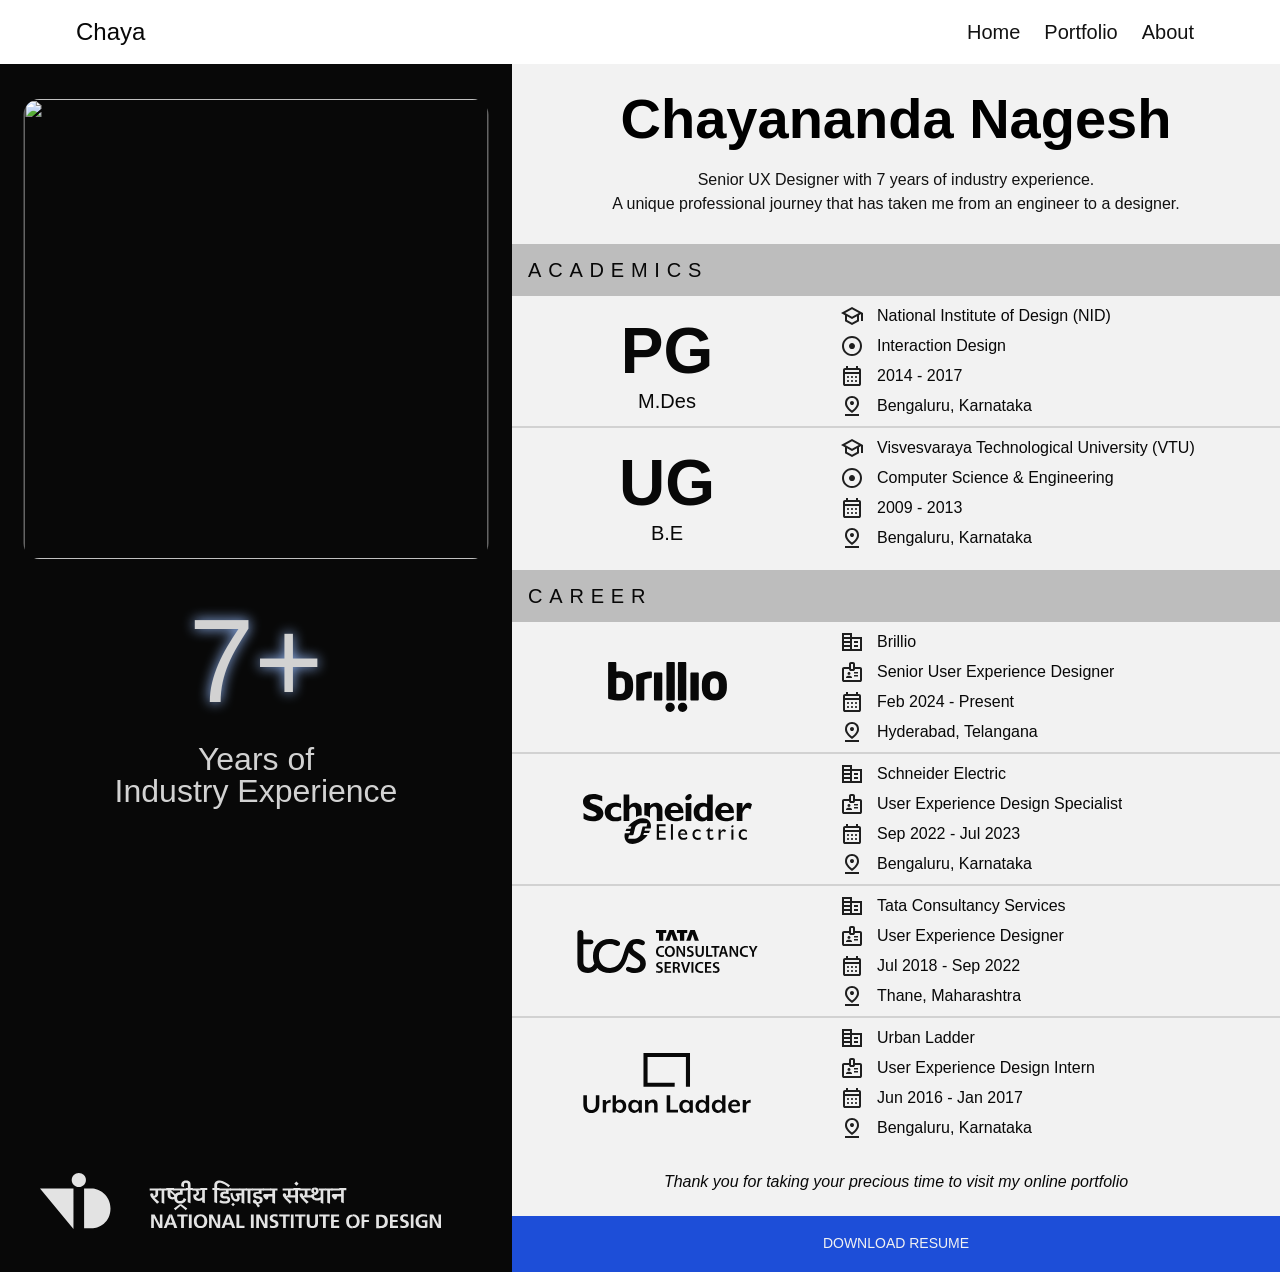
==== about/index.html @ 7308dcbd "Mirror chayananda.com Framer site for GitHub Pages. Static HTML export of homepage, portfolio, about" ====
<!doctype html>
<!-- Made in Framer · framer.com ✨ -->
<!-- Published May 13, 2026, 1:12 PM UTC -->
<html lang="en-IN">
<head>
	<meta charset="utf-8">
	
	
	<!-- Start of headStart -->
    
    <!-- End of headStart -->
	<meta name="viewport" content="width=device-width">
	<meta name="generator" content="Framer fdc01c0">
	<title>Chayananda Nagesh</title>
    <meta name="description" content="Chayananda Nagesh | Senior Product Designer">
    <meta name="framer-search-index" content="https://framerusercontent.com/sites/1y2GvO4R1fmn2TPPEziP3Z/searchIndex-qPXzwL4A4NNb.json">
    <meta name="framer-search-index-fallback" content="https://framerusercontent.com/sites/1y2GvO4R1fmn2TPPEziP3Z/searchIndex-Ox3eqI08O8P3.json">
    <link href="https://framerusercontent.com/images/2D5AM4gFRWtuloRVCsDl6JM2TQ.jpg" rel="icon" media="(prefers-color-scheme: light)">
    <link href="https://framerusercontent.com/images/Vk3gZQBOSTY43lJRvzuyz6nbEA.jpg" rel="icon" media="(prefers-color-scheme: dark)">
    <!-- Open Graph / Facebook -->
    <meta property="og:type" content="website">
    <meta property="og:title" content="Chayananda Nagesh">
    <meta property="og:description" content="Chayananda Nagesh | Senior Product Designer">
    <meta property="og:image" content="https://framerusercontent.com/images/Dfpog4WewxrF4rL6S6jooDDbi0.jpg">
    <!-- Twitter -->
    <meta name="twitter:card" content="summary_large_image">
    <meta name="twitter:title" content="Chayananda Nagesh">
    <meta name="twitter:description" content="Chayananda Nagesh | Senior Product Designer">
    <meta name="twitter:image" content="https://framerusercontent.com/images/Dfpog4WewxrF4rL6S6jooDDbi0.jpg">
    
	<!-- Global site tag (gtag.js) - Google Analytics -->
	<script async src="https://www.googletagmanager.com/gtag/js?id=G-HXCVCFE24S"></script>
	<script>
	  window.dataLayer = window.dataLayer || [];
	  function gtag(){window.dataLayer.push(arguments);}
	  gtag('js', new Date());
	  gtag('config', 'G-HXCVCFE24S');
	</script>
	
	<style data-framer-font-css>/* devanagari */
@font-face {
  font-family: 'Amiko';
  font-style: normal;
  font-weight: 400;
  font-display: swap;
  src: url(https://fonts.gstatic.com/s/amiko/v15/WwkQxPq1DFK04uqjeV_8MQ.woff2) format('woff2');
  unicode-range: U+0900-097F, U+1CD0-1CF9, U+200C-200D, U+20A8, U+20B9, U+20F0, U+25CC, U+A830-A839, U+A8E0-A8FF, U+11B00-11B09;
}
/* latin-ext */
@font-face {
  font-family: 'Amiko';
  font-style: normal;
  font-weight: 400;
  font-display: swap;
  src: url(https://fonts.gstatic.com/s/amiko/v15/WwkQxPq1DFK04uqseV_8MQ.woff2) format('woff2');
  unicode-range: U+0100-02BA, U+02BD-02C5, U+02C7-02CC, U+02CE-02D7, U+02DD-02FF, U+0304, U+0308, U+0329, U+1D00-1DBF, U+1E00-1E9F, U+1EF2-1EFF, U+2020, U+20A0-20AB, U+20AD-20C0, U+2113, U+2C60-2C7F, U+A720-A7FF;
}
/* latin */
@font-face {
  font-family: 'Amiko';
  font-style: normal;
  font-weight: 400;
  font-display: swap;
  src: url(https://fonts.gstatic.com/s/amiko/v15/WwkQxPq1DFK04uqieV8.woff2) format('woff2');
  unicode-range: U+0000-00FF, U+0131, U+0152-0153, U+02BB-02BC, U+02C6, U+02DA, U+02DC, U+0304, U+0308, U+0329, U+2000-206F, U+20AC, U+2122, U+2191, U+2193, U+2212, U+2215, U+FEFF, U+FFFD;
}
/* devanagari */
@font-face {
  font-family: 'Amiko';
  font-style: normal;
  font-weight: 700;
  font-display: swap;
  src: url(https://fonts.gstatic.com/s/amiko/v15/WwkdxPq1DFK04uIZXErCEIUwUQ.woff2) format('woff2');
  unicode-range: U+0900-097F, U+1CD0-1CF9, U+200C-200D, U+20A8, U+20B9, U+20F0, U+25CC, U+A830-A839, U+A8E0-A8FF, U+11B00-11B09;
}
/* latin-ext */
@font-face {
  font-family: 'Amiko';
  font-style: normal;
  font-weight: 700;
  font-display: swap;
  src: url(https://fonts.gstatic.com/s/amiko/v15/WwkdxPq1DFK04uIZXErNEIUwUQ.woff2) format('woff2');
  unicode-range: U+0100-02BA, U+02BD-02C5, U+02C7-02CC, U+02CE-02D7, U+02DD-02FF, U+0304, U+0308, U+0329, U+1D00-1DBF, U+1E00-1E9F, U+1EF2-1EFF, U+2020, U+20A0-20AB, U+20AD-20C0, U+2113, U+2C60-2C7F, U+A720-A7FF;
}
/* latin */
@font-face {
  font-family: 'Amiko';
  font-style: normal;
  font-weight: 700;
  font-display: swap;
  src: url(https://fonts.gstatic.com/s/amiko/v15/WwkdxPq1DFK04uIZXErDEIU.woff2) format('woff2');
  unicode-range: U+0000-00FF, U+0131, U+0152-0153, U+02BB-02BC, U+02C6, U+02DA, U+02DC, U+0304, U+0308, U+0329, U+2000-206F, U+20AC, U+2122, U+2191, U+2193, U+2212, U+2215, U+FEFF, U+FFFD;
}
/* vietnamese */
@font-face {
  font-family: 'Lexend';
  font-style: normal;
  font-weight: 400;
  font-display: swap;
  src: url(https://fonts.gstatic.com/s/lexend/v26/wlpwgwvFAVdoq2_v9KQU4Wc.woff2) format('woff2');
  unicode-range: U+0102-0103, U+0110-0111, U+0128-0129, U+0168-0169, U+01A0-01A1, U+01AF-01B0, U+0300-0301, U+0303-0304, U+0308-0309, U+0323, U+0329, U+1EA0-1EF9, U+20AB;
}
/* latin-ext */
@font-face {
  font-family: 'Lexend';
  font-style: normal;
  font-weight: 400;
  font-display: swap;
  src: url(https://fonts.gstatic.com/s/lexend/v26/wlpwgwvFAVdoq2_v9aQU4Wc.woff2) format('woff2');
  unicode-range: U+0100-02BA, U+02BD-02C5, U+02C7-02CC, U+02CE-02D7, U+02DD-02FF, U+0304, U+0308, U+0329, U+1D00-1DBF, U+1E00-1E9F, U+1EF2-1EFF, U+2020, U+20A0-20AB, U+20AD-20C0, U+2113, U+2C60-2C7F, U+A720-A7FF;
}
/* latin */
@font-face {
  font-family: 'Lexend';
  font-style: normal;
  font-weight: 400;
  font-display: swap;
  src: url(https://fonts.gstatic.com/s/lexend/v26/wlpwgwvFAVdoq2_v-6QU.woff2) format('woff2');
  unicode-range: U+0000-00FF, U+0131, U+0152-0153, U+02BB-02BC, U+02C6, U+02DA, U+02DC, U+0304, U+0308, U+0329, U+2000-206F, U+20AC, U+2122, U+2191, U+2193, U+2212, U+2215, U+FEFF, U+FFFD;
}
/* vietnamese */
@font-face {
  font-family: 'Lexend';
  font-style: normal;
  font-weight: 700;
  font-display: swap;
  src: url(https://fonts.gstatic.com/s/lexend/v26/wlpwgwvFAVdoq2_v9KQU4Wc.woff2) format('woff2');
  unicode-range: U+0102-0103, U+0110-0111, U+0128-0129, U+0168-0169, U+01A0-01A1, U+01AF-01B0, U+0300-0301, U+0303-0304, U+0308-0309, U+0323, U+0329, U+1EA0-1EF9, U+20AB;
}
/* latin-ext */
@font-face {
  font-family: 'Lexend';
  font-style: normal;
  font-weight: 700;
  font-display: swap;
  src: url(https://fonts.gstatic.com/s/lexend/v26/wlpwgwvFAVdoq2_v9aQU4Wc.woff2) format('woff2');
  unicode-range: U+0100-02BA, U+02BD-02C5, U+02C7-02CC, U+02CE-02D7, U+02DD-02FF, U+0304, U+0308, U+0329, U+1D00-1DBF, U+1E00-1E9F, U+1EF2-1EFF, U+2020, U+20A0-20AB, U+20AD-20C0, U+2113, U+2C60-2C7F, U+A720-A7FF;
}
/* latin */
@font-face {
  font-family: 'Lexend';
  font-style: normal;
  font-weight: 700;
  font-display: swap;
  src: url(https://fonts.gstatic.com/s/lexend/v26/wlpwgwvFAVdoq2_v-6QU.woff2) format('woff2');
  unicode-range: U+0000-00FF, U+0131, U+0152-0153, U+02BB-02BC, U+02C6, U+02DA, U+02DC, U+0304, U+0308, U+0329, U+2000-206F, U+20AC, U+2122, U+2191, U+2193, U+2212, U+2215, U+FEFF, U+FFFD;
}
/* latin-ext */
@font-face {
  font-family: 'Libre Baskerville';
  font-style: normal;
  font-weight: 400;
  font-display: swap;
  src: url(https://fonts.gstatic.com/s/librebaskerville/v24/kmKUZrc3Hgbbcjq75U4uslyuy4kn0olVQ-LglH6T17uj8Q4iAANPjuM.woff2) format('woff2');
  unicode-range: U+0100-02BA, U+02BD-02C5, U+02C7-02CC, U+02CE-02D7, U+02DD-02FF, U+0304, U+0308, U+0329, U+1D00-1DBF, U+1E00-1E9F, U+1EF2-1EFF, U+2020, U+20A0-20AB, U+20AD-20C0, U+2113, U+2C60-2C7F, U+A720-A7FF;
}
/* latin */
@font-face {
  font-family: 'Libre Baskerville';
  font-style: normal;
  font-weight: 400;
  font-display: swap;
  src: url(https://fonts.gstatic.com/s/librebaskerville/v24/kmKUZrc3Hgbbcjq75U4uslyuy4kn0olVQ-LglH6T17uj8Q4iDgNP.woff2) format('woff2');
  unicode-range: U+0000-00FF, U+0131, U+0152-0153, U+02BB-02BC, U+02C6, U+02DA, U+02DC, U+0304, U+0308, U+0329, U+2000-206F, U+20AC, U+2122, U+2191, U+2193, U+2212, U+2215, U+FEFF, U+FFFD;
}
/* cyrillic-ext */
@font-face {
  font-family: 'Mulish';
  font-style: normal;
  font-weight: 400;
  font-display: swap;
  src: url(https://fonts.gstatic.com/s/mulish/v18/1Ptvg83HX_SGhgqk0gotcqA.woff2) format('woff2');
  unicode-range: U+0460-052F, U+1C80-1C8A, U+20B4, U+2DE0-2DFF, U+A640-A69F, U+FE2E-FE2F;
}
/* cyrillic */
@font-face {
  font-family: 'Mulish';
  font-style: normal;
  font-weight: 400;
  font-display: swap;
  src: url(https://fonts.gstatic.com/s/mulish/v18/1Ptvg83HX_SGhgqk2wotcqA.woff2) format('woff2');
  unicode-range: U+0301, U+0400-045F, U+0490-0491, U+04B0-04B1, U+2116;
}
/* vietnamese */
@font-face {
  font-family: 'Mulish';
  font-style: normal;
  font-weight: 400;
  font-display: swap;
  src: url(https://fonts.gstatic.com/s/mulish/v18/1Ptvg83HX_SGhgqk0AotcqA.woff2) format('woff2');
  unicode-range: U+0102-0103, U+0110-0111, U+0128-0129, U+0168-0169, U+01A0-01A1, U+01AF-01B0, U+0300-0301, U+0303-0304, U+0308-0309, U+0323, U+0329, U+1EA0-1EF9, U+20AB;
}
/* latin-ext */
@font-face {
  font-family: 'Mulish';
  font-style: normal;
  font-weight: 400;
  font-display: swap;
  src: url(https://fonts.gstatic.com/s/mulish/v18/1Ptvg83HX_SGhgqk0QotcqA.woff2) format('woff2');
  unicode-range: U+0100-02BA, U+02BD-02C5, U+02C7-02CC, U+02CE-02D7, U+02DD-02FF, U+0304, U+0308, U+0329, U+1D00-1DBF, U+1E00-1E9F, U+1EF2-1EFF, U+2020, U+20A0-20AB, U+20AD-20C0, U+2113, U+2C60-2C7F, U+A720-A7FF;
}
/* latin */
@font-face {
  font-family: 'Mulish';
  font-style: normal;
  font-weight: 400;
  font-display: swap;
  src: url(https://fonts.gstatic.com/s/mulish/v18/1Ptvg83HX_SGhgqk3wot.woff2) format('woff2');
  unicode-range: U+0000-00FF, U+0131, U+0152-0153, U+02BB-02BC, U+02C6, U+02DA, U+02DC, U+0304, U+0308, U+0329, U+2000-206F, U+20AC, U+2122, U+2191, U+2193, U+2212, U+2215, U+FEFF, U+FFFD;
}
/* cyrillic-ext */
@font-face {
  font-family: 'Mulish';
  font-style: normal;
  font-weight: 600;
  font-display: swap;
  src: url(https://fonts.gstatic.com/s/mulish/v18/1Ptvg83HX_SGhgqk0gotcqA.woff2) format('woff2');
  unicode-range: U+0460-052F, U+1C80-1C8A, U+20B4, U+2DE0-2DFF, U+A640-A69F, U+FE2E-FE2F;
}
/* cyrillic */
@font-face {
  font-family: 'Mulish';
  font-style: normal;
  font-weight: 600;
  font-display: swap;
  src: url(https://fonts.gstatic.com/s/mulish/v18/1Ptvg83HX_SGhgqk2wotcqA.woff2) format('woff2');
  unicode-range: U+0301, U+0400-045F, U+0490-0491, U+04B0-04B1, U+2116;
}
/* vietnamese */
@font-face {
  font-family: 'Mulish';
  font-style: normal;
  font-weight: 600;
  font-display: swap;
  src: url(https://fonts.gstatic.com/s/mulish/v18/1Ptvg83HX_SGhgqk0AotcqA.woff2) format('woff2');
  unicode-range: U+0102-0103, U+0110-0111, U+0128-0129, U+0168-0169, U+01A0-01A1, U+01AF-01B0, U+0300-0301, U+0303-0304, U+0308-0309, U+0323, U+0329, U+1EA0-1EF9, U+20AB;
}
/* latin-ext */
@font-face {
  font-family: 'Mulish';
  font-style: normal;
  font-weight: 600;
  font-display: swap;
  src: url(https://fonts.gstatic.com/s/mulish/v18/1Ptvg83HX_SGhgqk0QotcqA.woff2) format('woff2');
  unicode-range: U+0100-02BA, U+02BD-02C5, U+02C7-02CC, U+02CE-02D7, U+02DD-02FF, U+0304, U+0308, U+0329, U+1D00-1DBF, U+1E00-1E9F, U+1EF2-1EFF, U+2020, U+20A0-20AB, U+20AD-20C0, U+2113, U+2C60-2C7F, U+A720-A7FF;
}
/* latin */
@font-face {
  font-family: 'Mulish';
  font-style: normal;
  font-weight: 600;
  font-display: swap;
  src: url(https://fonts.gstatic.com/s/mulish/v18/1Ptvg83HX_SGhgqk3wot.woff2) format('woff2');
  unicode-range: U+0000-00FF, U+0131, U+0152-0153, U+02BB-02BC, U+02C6, U+02DA, U+02DC, U+0304, U+0308, U+0329, U+2000-206F, U+20AC, U+2122, U+2191, U+2193, U+2212, U+2215, U+FEFF, U+FFFD;
}

@font-face { font-family: "Noto Sans"; src: url("https://fonts.gstatic.com/s/notosans/v42/o-0mIpQlx3QUlC5A4PNB6Ryti20_6n1iPHjcz6L1SoM-jCpoiyAaBN9Y41P6zHtY.woff2"); font-display: swap; font-style: normal; font-weight: 700 }
@font-face { font-family: "Noto Sans"; src: url("https://fonts.gstatic.com/s/notosans/v39/o-0mIpQlx3QUlC5A4PNB6Ryti20_6n1iPHjcz6L1SoM-jCpoiyD9A99Y41P6zHtY.woff2"); font-display: swap; font-style: normal; font-weight: 400 }
@font-face { font-family: "Noto Sans"; src: url("https://fonts.gstatic.com/s/notosans/v39/o-0kIpQlx3QUlC5A4PNr4C5OaxRsfNNlKbCePevHtVtX57DGjDU1QNAZ6VLYyWtY1rI.woff2"); font-display: swap; font-style: italic; font-weight: 700 }
@font-face { font-family: "Noto Sans"; src: url("https://fonts.gstatic.com/s/notosans/v39/o-0kIpQlx3QUlC5A4PNr4C5OaxRsfNNlKbCePevHtVtX57DGjDU1QDce6VLYyWtY1rI.woff2"); font-display: swap; font-style: italic; font-weight: 400 }
@font-face { font-family: "Inter"; src: url("https://framerusercontent.com/assets/5vvr9Vy74if2I6bQbJvbw7SY1pQ.woff2"); font-display: swap; font-style: normal; font-weight: 400; unicode-range: U+0460-052F, U+1C80-1C88, U+20B4, U+2DE0-2DFF, U+A640-A69F, U+FE2E-FE2F }
@font-face { font-family: "Inter"; src: url("https://framerusercontent.com/assets/EOr0mi4hNtlgWNn9if640EZzXCo.woff2"); font-display: swap; font-style: normal; font-weight: 400; unicode-range: U+0301, U+0400-045F, U+0490-0491, U+04B0-04B1, U+2116 }
@font-face { font-family: "Inter"; src: url("https://framerusercontent.com/assets/Y9k9QrlZAqio88Klkmbd8VoMQc.woff2"); font-display: swap; font-style: normal; font-weight: 400; unicode-range: U+1F00-1FFF }
@font-face { font-family: "Inter"; src: url("https://framerusercontent.com/assets/OYrD2tBIBPvoJXiIHnLoOXnY9M.woff2"); font-display: swap; font-style: normal; font-weight: 400; unicode-range: U+0370-03FF }
@font-face { font-family: "Inter"; src: url("https://framerusercontent.com/assets/JeYwfuaPfZHQhEG8U5gtPDZ7WQ.woff2"); font-display: swap; font-style: normal; font-weight: 400; unicode-range: U+0100-024F, U+0259, U+1E00-1EFF, U+2020, U+20A0-20AB, U+20AD-20CF, U+2113, U+2C60-2C7F, U+A720-A7FF }
@font-face { font-family: "Inter"; src: url("https://framerusercontent.com/assets/GrgcKwrN6d3Uz8EwcLHZxwEfC4.woff2"); font-display: swap; font-style: normal; font-weight: 400; unicode-range: U+0000-00FF, U+0131, U+0152-0153, U+02BB-02BC, U+02C6, U+02DA, U+02DC, U+2000-206F, U+2070, U+2074-207E, U+2080-208E, U+20AC, U+2122, U+2191, U+2193, U+2212, U+2215, U+FEFF, U+FFFD }
@font-face { font-family: "Inter"; src: url("https://framerusercontent.com/assets/b6Y37FthZeALduNqHicBT6FutY.woff2"); font-display: swap; font-style: normal; font-weight: 400; unicode-range: U+0102-0103, U+0110-0111, U+0128-0129, U+0168-0169, U+01A0-01A1, U+01AF-01B0, U+1EA0-1EF9, U+20AB }
@font-face { font-family: "Inter"; src: url("https://framerusercontent.com/assets/DpPBYI0sL4fYLgAkX8KXOPVt7c.woff2"); font-display: swap; font-style: normal; font-weight: 700; unicode-range: U+0460-052F, U+1C80-1C88, U+20B4, U+2DE0-2DFF, U+A640-A69F, U+FE2E-FE2F }
@font-face { font-family: "Inter"; src: url("https://framerusercontent.com/assets/4RAEQdEOrcnDkhHiiCbJOw92Lk.woff2"); font-display: swap; font-style: normal; font-weight: 700; unicode-range: U+0301, U+0400-045F, U+0490-0491, U+04B0-04B1, U+2116 }
@font-face { font-family: "Inter"; src: url("https://framerusercontent.com/assets/1K3W8DizY3v4emK8Mb08YHxTbs.woff2"); font-display: swap; font-style: normal; font-weight: 700; unicode-range: U+1F00-1FFF }
@font-face { font-family: "Inter"; src: url("https://framerusercontent.com/assets/tUSCtfYVM1I1IchuyCwz9gDdQ.woff2"); font-display: swap; font-style: normal; font-weight: 700; unicode-range: U+0370-03FF }
@font-face { font-family: "Inter"; src: url("https://framerusercontent.com/assets/VgYFWiwsAC5OYxAycRXXvhze58.woff2"); font-display: swap; font-style: normal; font-weight: 700; unicode-range: U+0100-024F, U+0259, U+1E00-1EFF, U+2020, U+20A0-20AB, U+20AD-20CF, U+2113, U+2C60-2C7F, U+A720-A7FF }
@font-face { font-family: "Inter"; src: url("https://framerusercontent.com/assets/syRNPWzAMIrcJ3wIlPIP43KjQs.woff2"); font-display: swap; font-style: normal; font-weight: 700; unicode-range: U+0000-00FF, U+0131, U+0152-0153, U+02BB-02BC, U+02C6, U+02DA, U+02DC, U+2000-206F, U+2070, U+2074-207E, U+2080-208E, U+20AC, U+2122, U+2191, U+2193, U+2212, U+2215, U+FEFF, U+FFFD }
@font-face { font-family: "Inter"; src: url("https://framerusercontent.com/assets/GIryZETIX4IFypco5pYZONKhJIo.woff2"); font-display: swap; font-style: normal; font-weight: 700; unicode-range: U+0102-0103, U+0110-0111, U+0128-0129, U+0168-0169, U+01A0-01A1, U+01AF-01B0, U+1EA0-1EF9, U+20AB }
@font-face { font-family: "Inter"; src: url("https://framerusercontent.com/assets/vQyevYAyHtARFwPqUzQGpnDs.woff2"); font-display: swap; font-style: normal; font-weight: 400; unicode-range: U+0000-00FF, U+0131, U+0152-0153, U+02BB-02BC, U+02C6, U+02DA, U+02DC, U+2000-206F, U+2074, U+20AC, U+2122, U+2191, U+2193, U+2212, U+2215, U+FEFF, U+FFFD }
@font-face { font-family: "Inter"; src: url("https://framerusercontent.com/assets/DXD0Q7LSl7HEvDzucnyLnGBHM.woff2"); font-display: swap; font-style: normal; font-weight: 700; unicode-range: U+0000-00FF, U+0131, U+0152-0153, U+02BB-02BC, U+02C6, U+02DA, U+02DC, U+2000-206F, U+2074, U+20AC, U+2122, U+2191, U+2193, U+2212, U+2215, U+FEFF, U+FFFD }
@font-face { font-family: "Inter"; src: url("https://framerusercontent.com/assets/H89BbHkbHDzlxZzxi8uPzTsp90.woff2"); font-display: swap; font-style: italic; font-weight: 700; unicode-range: U+0460-052F, U+1C80-1C88, U+20B4, U+2DE0-2DFF, U+A640-A69F, U+FE2E-FE2F }
@font-face { font-family: "Inter"; src: url("https://framerusercontent.com/assets/u6gJwDuwB143kpNK1T1MDKDWkMc.woff2"); font-display: swap; font-style: italic; font-weight: 700; unicode-range: U+0301, U+0400-045F, U+0490-0491, U+04B0-04B1, U+2116 }
@font-face { font-family: "Inter"; src: url("https://framerusercontent.com/assets/43sJ6MfOPh1LCJt46OvyDuSbA6o.woff2"); font-display: swap; font-style: italic; font-weight: 700; unicode-range: U+1F00-1FFF }
@font-face { font-family: "Inter"; src: url("https://framerusercontent.com/assets/wccHG0r4gBDAIRhfHiOlq6oEkqw.woff2"); font-display: swap; font-style: italic; font-weight: 700; unicode-range: U+0370-03FF }
@font-face { font-family: "Inter"; src: url("https://framerusercontent.com/assets/WZ367JPwf9bRW6LdTHN8rXgSjw.woff2"); font-display: swap; font-style: italic; font-weight: 700; unicode-range: U+0100-024F, U+0259, U+1E00-1EFF, U+2020, U+20A0-20AB, U+20AD-20CF, U+2113, U+2C60-2C7F, U+A720-A7FF }
@font-face { font-family: "Inter"; src: url("https://framerusercontent.com/assets/QxmhnWTzLtyjIiZcfaLIJ8EFBXU.woff2"); font-display: swap; font-style: italic; font-weight: 700; unicode-range: U+0000-00FF, U+0131, U+0152-0153, U+02BB-02BC, U+02C6, U+02DA, U+02DC, U+2000-206F, U+2074, U+20AC, U+2122, U+2191, U+2193, U+2212, U+2215, U+FEFF, U+FFFD }
@font-face { font-family: "Inter"; src: url("https://framerusercontent.com/assets/2A4Xx7CngadFGlVV4xrO06OBHY.woff2"); font-display: swap; font-style: italic; font-weight: 700; unicode-range: U+0102-0103, U+0110-0111, U+0128-0129, U+0168-0169, U+01A0-01A1, U+01AF-01B0, U+1EA0-1EF9, U+20AB }
@font-face { font-family: "Inter"; src: url("https://framerusercontent.com/assets/CfMzU8w2e7tHgF4T4rATMPuWosA.woff2"); font-display: swap; font-style: italic; font-weight: 400; unicode-range: U+0460-052F, U+1C80-1C88, U+20B4, U+2DE0-2DFF, U+A640-A69F, U+FE2E-FE2F }
@font-face { font-family: "Inter"; src: url("https://framerusercontent.com/assets/867QObYax8ANsfX4TGEVU9YiCM.woff2"); font-display: swap; font-style: italic; font-weight: 400; unicode-range: U+0301, U+0400-045F, U+0490-0491, U+04B0-04B1, U+2116 }
@font-face { font-family: "Inter"; src: url("https://framerusercontent.com/assets/Oyn2ZbENFdnW7mt2Lzjk1h9Zb9k.woff2"); font-display: swap; font-style: italic; font-weight: 400; unicode-range: U+1F00-1FFF }
@font-face { font-family: "Inter"; src: url("https://framerusercontent.com/assets/cdAe8hgZ1cMyLu9g005pAW3xMo.woff2"); font-display: swap; font-style: italic; font-weight: 400; unicode-range: U+0370-03FF }
@font-face { font-family: "Inter"; src: url("https://framerusercontent.com/assets/DOfvtmE1UplCq161m6Hj8CSQYg.woff2"); font-display: swap; font-style: italic; font-weight: 400; unicode-range: U+0100-024F, U+0259, U+1E00-1EFF, U+2020, U+20A0-20AB, U+20AD-20CF, U+2113, U+2C60-2C7F, U+A720-A7FF }
@font-face { font-family: "Inter"; src: url("https://framerusercontent.com/assets/vFzuJY0c65av44uhEKB6vyjFMg.woff2"); font-display: swap; font-style: italic; font-weight: 400; unicode-range: U+0000-00FF, U+0131, U+0152-0153, U+02BB-02BC, U+02C6, U+02DA, U+02DC, U+2000-206F, U+2074, U+20AC, U+2122, U+2191, U+2193, U+2212, U+2215, U+FEFF, U+FFFD }
@font-face { font-family: "Inter"; src: url("https://framerusercontent.com/assets/tKtBcDnBMevsEEJKdNGhhkLzYo.woff2"); font-display: swap; font-style: italic; font-weight: 400; unicode-range: U+0102-0103, U+0110-0111, U+0128-0129, U+0168-0169, U+01A0-01A1, U+01AF-01B0, U+1EA0-1EF9, U+20AB }
@font-face { font-family: "Outfit"; src: url("https://framerusercontent.com/third-party-assets/fontshare/wf/HGVZO4W7MOWSOT5FITRR2LXJL4LPEVKA/JGNFYTACJN27RPO2O5AUTRRZD4FNRJPI/W7JHARPQSG6P4YAUJKIMUM6JNAX2RFW3.woff2"); font-display: swap; font-style: normal; font-weight: 300 }
@font-face { font-family: "Poppins"; src: url("https://framerusercontent.com/third-party-assets/fontshare/wf/EOHGWBZYYKO6R4PWP4S2B3FFWHHBEZN6/UWQLMF4AFWLXCJQCFV3WRVYC77KZXPRB/FYG6OCH7XOLUUSZTIZE65ATBZWF623O4.woff2"); font-display: swap; font-style: normal; font-weight: 700 }
@font-face { font-family: "Poppins"; src: url("https://framerusercontent.com/third-party-assets/fontshare/wf/NC2MP33RO4WQTSTEEAWBJLAEXNCNEQVF/7F4U3COKLHQH4WUH3AXPC7N4UELEWJQN/JMWNCAGBH3TLANIVQPVABVAVNV5QERTH.woff2"); font-display: swap; font-style: normal; font-weight: 400 }
@font-face { font-family: "Poppins"; src: url("https://framerusercontent.com/third-party-assets/fontshare/wf/SC7QJW6HNT3W42YFCVAWB3GI66BMNCKY/Q4ANQB6YZL7K35IAB3IPAE75W7PRJSDF/3HCNXVAKPOHOEI7LK7TGC54FOZT77SNM.woff2"); font-display: swap; font-style: normal; font-weight: 300 }
@font-face { font-family: "Outfit"; src: url("https://framerusercontent.com/third-party-assets/fontshare/wf/YEOHRCKDRRMJG7KXODMRI7H3TDTC7DCR/GSC37XQOTJL5UUXY7GT63Z6TK3GPURF7/3JX43FCBGINLH25MK4NSVCHCDXUSMHUE.woff2"); font-display: swap; font-style: normal; font-weight: 500 }
@font-face { font-family: "Outfit"; src: url("https://framerusercontent.com/third-party-assets/fontshare/wf/RPEPC24XXAVK6EWUOKWQUPTOZQR35AS2/BVWMEQ5ZCLZP2VOXOHXQDCZADXNFBXUF/5REHZLR2B5PQAKMITIQJK6BDK34RDHS4.woff2"); font-display: swap; font-style: normal; font-weight: 400 }
@font-face { font-family: "Outfit"; src: url("https://framerusercontent.com/third-party-assets/fontshare/wf/EUV6IZMPXOYBUY6KFIXKZWM47ESY5XYA/BLW2AGODUKQKRMYEVOEMMPY2ITRKBJIP/OKGWSU2PUNNFKQVFV2XFOSAHRXYREMR2.woff2"); font-display: swap; font-style: normal; font-weight: 700 }
@font-face { font-family: "Poppins"; src: url("https://framerusercontent.com/third-party-assets/fontshare/wf/7LLTLAW3NRWOADG4II2JGKZC6OSEMBQC/EYFXWX77PEMPU645EAWOTG22E375GULW/SSNNTU67MMJH4CSWT443B4KJ7OB4WFHF.woff2"); font-display: swap; font-style: italic; font-weight: 400 }
@font-face { font-family: "Outfit"; src: url("https://framerusercontent.com/third-party-assets/fontshare/wf/LLL2G3NRT7NQD2GKJUPGXM7TQ2DC6HXX/PW5PSBLUQB3EYD5A5UFT4XOSWCSQOKTH/P65L7VCWZE3ZYHD2XJZ2WDLQCATH7Y3R.woff2"); font-display: swap; font-style: normal; font-weight: 600 }
@font-face { font-family: "Lexend Placeholder"; src: local("Arial"); ascent-override: 90.26%; descent-override: 22.57%; line-gap-override: 0.00%; size-adjust: 110.79% }
@font-face { font-family: "Libre Baskerville Placeholder"; src: local("Times New Roman"); ascent-override: 76.28%; descent-override: 21.23%; line-gap-override: 0.00%; size-adjust: 127.17% }
@font-face { font-family: "Mulish Placeholder"; src: local("Arial"); ascent-override: 95.71%; descent-override: 23.81%; line-gap-override: 0.00%; size-adjust: 105.00% }
@font-face { font-family: "Amiko Placeholder"; src: local("Arial"); ascent-override: 82.47%; descent-override: 36.08%; line-gap-override: 0.00%; size-adjust: 112.53% }
@font-face { font-family: "Noto Sans Placeholder"; src: local("Arial"); ascent-override: 100.41%; descent-override: 27.52%; line-gap-override: 0.00%; size-adjust: 106.47% }
@font-face { font-family: "Inter Placeholder"; src: local("Arial"); ascent-override: 89.79%; descent-override: 22.36%; line-gap-override: 0.00%; size-adjust: 107.89% }
@font-face { font-family: "Outfit Placeholder"; src: local("Arial"); ascent-override: 99.94%; descent-override: 25.98%; line-gap-override: 0.00%; size-adjust: 100.06% }
@font-face { font-family: "Poppins Placeholder"; src: local("Arial"); ascent-override: 91.95%; descent-override: 30.94%; line-gap-override: 7.96%; size-adjust: 113.11% }</style>
	<link href="https://fonts.gstatic.com" rel="preconnect" crossorigin>
    <link media="print" onload="this.media=''" href="https://fonts.googleapis.com/css2?family=Noto+Sans:ital,wght@0,300&amp;display=swap" rel="stylesheet">
    <link media="print" onload="this.media=''" href="https://fonts.googleapis.com/css2?family=Noto+Sans:ital,wght@1,300&amp;display=swap" rel="stylesheet">
    <link href="https://fonts.gstatic.com" rel="preconnect" crossorigin>
	<meta name="robots" content="max-image-preview:large"><link rel="canonical" href="https://www.chayananda.com/about"><meta property="og:url" content="https://www.chayananda.com/about"><style data-framer-breakpoint-css>@media(min-width: 1200px){.hidden-1t2ebqo{display:none!important}}@media(min-width: 810px) and (max-width: 1199.98px){.hidden-122i133{display:none!important}}@media(max-width: 809.98px){.hidden-1msl1zv{display:none!important}}</style><style data-framer-css-ssr-minified data-framer-components="framer-lib-cursors-host framer-2Ip7x PropertyOverrides framer-QfxbT framer-lib-combinedCSSRules framer-YtZEe framer-inkON framer-9KUAI">html,body,#main{box-sizing:border-box;margin:0;padding:0}:root{-webkit-font-smoothing:antialiased;-moz-osx-font-smoothing:grayscale}*{box-sizing:border-box;-webkit-font-smoothing:inherit}h1,h2,h3,h4,h5,h6,p,figure{margin:0}body,input,textarea,select,button{font-family:sans-serif;font-size:12px}body{--token-55c6ed38-2539-4936-8f8a-7f6e4a17a662:#1d4ed8;--token-48504510-1ec6-4a89-b4d1-5bd888cecb78:#000;--token-644252f0-c0ac-4294-ad0f-4c9415bb633c:#13181d;--token-920d5c74-5233-4184-9fc5-bc1461bc83d4:#dedede;--token-86fd12ba-427e-49b9-b4fb-4b080272e18e:#080808;--token-7563d720-60a6-45e2-ba94-97f03e97b9d3:#fff;--token-36961473-2a2b-4e51-93af-9f24a23952d7:#121212;--token-2d777e12-0d8c-47ab-a3ab-e5dacec57faa:#aaa;--token-7bb50cec-8385-4038-bea7-a1d670f86ce6:#bdbdbd;--token-da9c4d00-f078-4d5b-a172-2ce644b46ffa:#d2d2d2;--token-8f2394ff-e925-493f-ae53-dbd2f1b313dc:#f2f2f2;--token-a6c11c60-c6fb-4806-a6ba-229ba0cb956a:#e3e3e3;--token-d1e2c2fa-d2d3-4907-a666-7487d7bd9c95:#1c4ed8;--token-b0428a01-4dd8-4b52-bf1e-c8d85e23046b:#2b5bee;--token-16b3db0f-57f5-4c82-97e1-738052ae6d01:#c4c4c4;--framer-will-change-override:none}@supports (background:-webkit-named-image(i)) and (not (grid-template-rows:subgrid)){body{--framer-will-change-override:transform}}@supports (background:-webkit-named-image(i)) and (not (position-area:top right)){body{--framer-will-change-filter-override:filter}}[data-framer-component-type=Text] div div span,[data-framer-component-type=Text] a div span,[data-framer-component-type=Text] span span span,[data-framer-component-type=Text] p span span,[data-framer-component-type=Text] h1 span span,[data-framer-component-type=Text] h2 span span,[data-framer-component-type=Text] h3 span span,[data-framer-component-type=Text] h4 span span,[data-framer-component-type=Text] h5 span span,[data-framer-component-type=Text] h6 span span,[data-framer-component-type=Text] a{font-family:var(--font-family);font-style:var(--font-style);font-weight:min(calc(var(--framer-font-weight-increase,0) + var(--font-weight,400)),900);color:var(--text-color);letter-spacing:var(--letter-spacing);font-size:var(--font-size);text-transform:var(--text-transform);--text-decoration:var(--framer-text-decoration-style,solid)var(--framer-text-decoration,none)var(--framer-text-decoration-color,currentcolor)var(--framer-text-decoration-thickness,auto);--text-decoration-skip-ink:var(--framer-text-decoration-skip-ink);--text-underline-offset:var(--framer-text-decoration-offset);line-height:var(--line-height);--font-family:var(--framer-font-family);--font-style:var(--framer-font-style);--font-weight:var(--framer-font-weight);--text-color:var(--framer-text-color);--letter-spacing:var(--framer-letter-spacing);--font-size:var(--framer-font-size);--text-transform:var(--framer-text-transform);--line-height:var(--framer-line-height)}@supports not (color:color(display-p3 1 1 1)){p.framer-text,div.framer-text,h1.framer-text,h2.framer-text,h3.framer-text,h4.framer-text,h5.framer-text,h6.framer-text,li.framer-text,ol.framer-text,ul.framer-text,span.framer-text:not([data-text-fill]){color:var(--framer-blockquote-text-color-rgb,var(--framer-blockquote-text-color,var(--framer-text-color-rgb,var(--framer-text-color,#000))));-webkit-text-stroke-color:var(--framer-text-stroke-color-rgb,var(--framer-text-stroke-color,initial))}mark.framer-text{background-color:var(--framer-blockquote-text-background-color-rgb,var(--framer-blockquote-text-background-color,var(--framer-text-background-color-rgb,var(--framer-text-background-color,initial))))}}@supports not (color:color(display-p3 1 1 1)){code.framer-text,code.framer-text span.framer-text:not([data-text-fill]){color:var(--framer-blockquote-text-color-rgb,var(--framer-blockquote-text-color,var(--framer-code-text-color-rgb,var(--framer-code-text-color,var(--framer-text-color-rgb,var(--framer-text-color,#000))))))}}@supports not (color:color(display-p3 1 1 1)){a.framer-text,span.framer-text[data-nested-link]{color:var(--framer-blockquote-text-color-rgb,var(--framer-blockquote-text-color,var(--framer-link-text-color-rgb,var(--framer-link-text-color,var(--framer-text-color-rgb,var(--framer-text-color,#000))))));background-color:var(--framer-link-text-background-color-rgb,var(--framer-link-text-background-color,initial));-webkit-text-decoration-color:var(--framer-link-text-decoration-color-rgb,var(--framer-link-text-decoration-color,var(--framer-text-decoration-color-rgb,var(--framer-text-decoration-color,currentcolor))));text-decoration-color:var(--framer-link-text-decoration-color-rgb,var(--framer-link-text-decoration-color,var(--framer-text-decoration-color-rgb,var(--framer-text-decoration-color,currentcolor))))}}@supports not (color:color(display-p3 1 1 1)){code.framer-text a.framer-text,code.framer-text a.framer-text span.framer-text:not([data-text-fill]),code.framer-text span.framer-text[data-nested-link],code.framer-text span.framer-text[data-nested-link] span.framer-text:not([data-text-fill]){color:var(--framer-blockquote-text-color-rgb,var(--framer-blockquote-text-color,var(--framer-link-text-color-rgb,var(--framer-link-text-color,var(--framer-code-text-color-rgb,var(--framer-code-text-color,var(--framer-text-color-rgb,var(--framer-text-color,#000))))))))}}@supports not (color:color(display-p3 1 1 1)){a.framer-text:hover,span.framer-text[data-nested-link]:hover{color:var(--framer-link-hover-text-color-rgb,var(--framer-link-hover-text-color,var(--framer-blockquote-text-color-rgb,var(--framer-blockquote-text-color,var(--framer-link-text-color-rgb,var(--framer-link-text-color,var(--framer-text-color-rgb,var(--framer-text-color,#000))))))));background-color:var(--framer-link-hover-text-background-color-rgb,var(--framer-link-hover-text-background-color,var(--framer-link-text-background-color-rgb,var(--framer-link-text-background-color,var(--framer-text-background-color-rgb,var(--framer-text-background-color,initial))))));-webkit-text-decoration-color:var(--framer-link-hover-text-decoration-color-rgb,var(--framer-link-hover-text-decoration-color,var(--framer-link-text-decoration-color-rgb,var(--framer-link-text-decoration-color,var(--framer-text-decoration-color-rgb,var(--framer-text-decoration-color,currentcolor))))));text-decoration-color:var(--framer-link-hover-text-decoration-color-rgb,var(--framer-link-hover-text-decoration-color,var(--framer-link-text-decoration-color-rgb,var(--framer-link-text-decoration-color,var(--framer-text-decoration-color-rgb,var(--framer-text-decoration-color,currentcolor))))))}}@supports not (color:color(display-p3 1 1 1)){code.framer-text a.framer-text:hover,code.framer-text span.framer-text[data-nested-link]:hover{color:var(--framer-link-hover-text-color-rgb,var(--framer-link-hover-text-color,var(--framer-blockquote-text-color-rgb,var(--framer-blockquote-text-color,var(--framer-link-text-color-rgb,var(--framer-link-text-color,var(--framer-code-text-color-rgb,var(--framer-code-text-color,var(--framer-text-color-rgb,var(--framer-text-color,#000))))))))))}}@supports not (color:color(display-p3 1 1 1)){a.framer-text[data-framer-page-link-current],span.framer-text[data-framer-page-link-current]{color:var(--framer-link-current-text-color-rgb,var(--framer-link-current-text-color,var(--framer-link-text-color-rgb,var(--framer-link-text-color,var(--framer-text-color-rgb,var(--framer-text-color,#000))))));background-color:var(--framer-link-current-text-background-color-rgb,var(--framer-link-current-text-background-color,var(--framer-link-text-background-color-rgb,var(--framer-link-text-background-color,var(--framer-text-background-color-rgb,var(--framer-text-background-color,initial))))));-webkit-text-decoration-color:var(--framer-link-current-text-decoration-color-rgb,var(--framer-link-current-text-decoration-color,var(--framer-link-text-decoration-color-rgb,var(--framer-link-text-decoration-color,var(--framer-text-decoration-color-rgb,var(--framer-text-decoration-color,currentcolor))))));text-decoration-color:var(--framer-link-current-text-decoration-color-rgb,var(--framer-link-current-text-decoration-color,var(--framer-link-text-decoration-color-rgb,var(--framer-link-text-decoration-color,var(--framer-text-decoration-color-rgb,var(--framer-text-decoration-color,currentcolor))))))}}@supports not (color:color(display-p3 1 1 1)){code.framer-text a.framer-text[data-framer-page-link-current],code.framer-text a.framer-text[data-framer-page-link-current] span.framer-text:not([data-text-fill]),code.framer-text span.framer-text[data-framer-page-link-current],code.framer-text span.framer-text[data-framer-page-link-current] span.framer-text:not([data-text-fill]){color:var(--framer-link-current-text-color-rgb,var(--framer-link-current-text-color,var(--framer-link-text-color-rgb,var(--framer-link-text-color,var(--framer-code-text-color-rgb,var(--framer-code-text-color,var(--framer-text-color-rgb,var(--framer-text-color,#000))))))));background-color:var(--framer-link-current-text-background-color-rgb,var(--framer-link-current-text-background-color,var(--framer-link-text-background-color-rgb,var(--framer-link-text-background-color,var(--framer-text-background-color-rgb,var(--framer-text-background-color,initial))))))}}@supports not (color:color(display-p3 1 1 1)){a.framer-text[data-framer-page-link-current]:hover,span.framer-text[data-framer-page-link-current]:hover{color:var(--framer-link-hover-text-color-rgb,var(--framer-link-hover-text-color,var(--framer-link-current-text-color-rgb,var(--framer-link-current-text-color,var(--framer-link-text-color-rgb,var(--framer-link-text-color,var(--framer-code-text-color-rgb,var(--framer-code-text-color,var(--framer-text-color-rgb,var(--framer-text-color,#000))))))))));background-color:var(--framer-link-hover-text-background-color-rgb,var(--framer-link-hover-text-background-color,var(--framer-link-current-text-background-color-rgb,var(--framer-link-current-text-background-color,var(--framer-link-text-background-color-rgb,var(--framer-link-text-background-color,initial))))));-webkit-text-decoration-color:var(--framer-link-hover-text-decoration-color-rgb,var(--framer-link-hover-text-decoration-color,var(--framer-link-current-text-decoration-color-rgb,var(--framer-link-current-text-decoration-color,var(--framer-link-text-decoration-color-rgb,var(--framer-link-text-decoration-color,var(--framer-text-decoration-color-rgb,var(--framer-text-decoration-color,currentcolor))))))));text-decoration-color:var(--framer-link-hover-text-decoration-color-rgb,var(--framer-link-hover-text-decoration-color,var(--framer-link-current-text-decoration-color-rgb,var(--framer-link-current-text-decoration-color,var(--framer-link-text-decoration-color-rgb,var(--framer-link-text-decoration-color,var(--framer-text-decoration-color-rgb,var(--framer-text-decoration-color,currentcolor))))))))}}@supports not (color:color(display-p3 1 1 1)){code.framer-text a.framer-text[data-framer-page-link-current]:hover,code.framer-text a.framer-text[data-framer-page-link-current]:hover span.framer-text:not([data-text-fill]),code.framer-text span.framer-text[data-framer-page-link-current]:hover,code.framer-text span.framer-text[data-framer-page-link-current]:hover span.framer-text:not([data-text-fill]){color:var(--framer-link-hover-text-color-rgb,var(--framer-link-hover-text-color,var(--framer-link-current-text-color-rgb,var(--framer-link-current-text-color,var(--framer-link-text-color-rgb,var(--framer-link-text-color,var(--framer-code-text-color-rgb,var(--framer-code-text-color,var(--framer-text-color-rgb,var(--framer-text-color,#000))))))))));background-color:var(--framer-link-hover-text-background-color-rgb,var(--framer-link-hover-text-background-color,var(--framer-link-current-text-background-color-rgb,var(--framer-link-current-text-background-color,var(--framer-link-text-background-color-rgb,var(--framer-link-text-background-color,initial))))))}}@supports not (aspect-ratio:1){.framer-text-module:not([data-width=fit])[style*=aspect-ratio]{position:relative!important}.framer-text-module:not([data-width=fit])[style*=aspect-ratio]:before{content:"";padding-bottom:calc(100%/calc(var(--aspect-ratio)));display:block}.framer-text-module[data-width=fill]>:first-child,.framer-text-module[data-width=fill]>.ssr-variant>:first-child,.framer-text-module:not([data-width=fit])[style*=aspect-ratio]>:first-child,.framer-text-module:not([data-width=fit])[style*=aspect-ratio]>.ssr-variant>:first-child{position:absolute;top:0;left:0;height:100%!important}}@supports not (overflow:clip){:root{--overflow-clip-fallback:hidden}}@supports (background:-webkit-named-image(i)) and (not (contain-intrinsic-size:inherit)){div.framer-text,p.framer-text,h1.framer-text,h2.framer-text,h3.framer-text,h4.framer-text,h5.framer-text,h6.framer-text,ol.framer-text,ul.framer-text,li.framer-text,blockquote.framer-text,.framer-text.framer-image{display:var(--text-truncation-display-inline-for-safari-16,revert)}div.framer-text:after,p.framer-text:after,h1.framer-text:after,h2.framer-text:after,h3.framer-text:after,h4.framer-text:after,h5.framer-text:after,h6.framer-text:after,ol.framer-text:after,ul.framer-text:after,li.framer-text:after,blockquote.framer-text:after,.framer-text.framer-image:after{content:var(--text-truncation-line-break-for-safari-16);white-space:pre}.framer-text.framer-text-module,.framer-text.framer-table-wrapper{display:var(--text-truncation-display-none-for-safari-16,revert)}p.framer-text[data-text-fill]{display:var(--text-truncation-display-inline-for-safari-16,inline-block)}}@supports (corner-shape:superellipse(2)){:root{--one-if-corner-shape-supported:1}}.framer-cursor-none,.framer-cursor-none *{cursor:none!important}.framer-pointer-events-none,.framer-pointer-events-none *{pointer-events:none!important}@supports (aspect-ratio:1){body{--framer-aspect-ratio-supported:auto}}.framer-2Ip7x.framer-tx5mgl,.framer-2Ip7x .framer-tx5mgl{display:block}.framer-2Ip7x.framer-1t2ebqo{background-color:var(--token-7563d720-60a6-45e2-ba94-97f03e97b9d3,#fff);flex-flow:column;place-content:center flex-start;align-items:center;gap:56px;width:1200px;height:min-content;padding:0;display:flex;position:relative;overflow:hidden}.framer-2Ip7x .framer-1vxdmzl-container{z-index:1;flex:none;height:auto;position:fixed;top:0;left:0;right:0}.framer-2Ip7x .framer-1q0ot2c{flex-flow:column;flex:none;place-content:center;align-items:center;gap:0;width:100%;height:min-content;padding:0;display:flex;position:relative;overflow:hidden}.framer-2Ip7x .framer-1v2ulgr{background-color:var(--token-7563d720-60a6-45e2-ba94-97f03e97b9d3,#fff);flex-flow:row;flex:none;place-content:flex-start;align-items:flex-start;gap:0;width:100%;height:min-content;padding:0;display:flex;position:relative;overflow:hidden}.framer-2Ip7x .framer-u24jfk{background-color:var(--token-86fd12ba-427e-49b9-b4fb-4b080272e18e,#080808);height:auto;overflow:var(--overflow-clip-fallback,clip);flex:none;align-self:stretch;width:40%;position:relative}.framer-2Ip7x .framer-11jrqnn{aspect-ratio:1.00995;height:var(--framer-aspect-ratio-supported,461px);border-radius:16px;flex:none;width:465px;position:absolute;top:99px;left:50%;overflow:visible;transform:translate(-50%)}.framer-2Ip7x .framer-ylaq7r{width:401px;height:56px;position:absolute;top:1173px;left:40px}.framer-2Ip7x .framer-13nq0gd{width:71px;height:56px;position:absolute;top:0;left:0}.framer-2Ip7x .framer-55qoot{width:71px;height:41px;position:absolute;top:16px;left:0}.framer-2Ip7x .framer-1pe0em8{width:34px;height:41px;position:absolute;top:0;left:0}.framer-2Ip7x .framer-1umcdk1{width:27px;height:40px;position:absolute;top:0;left:44px}.framer-2Ip7x .framer-13vfvmu{width:14px;height:14px;position:absolute;top:0;left:32px}.framer-2Ip7x .framer-i26wk9{width:290px;height:14px;position:absolute;top:41px;left:111px}.framer-2Ip7x .framer-1az0jbb{width:12px;height:14px;position:absolute;top:1px;left:0}.framer-2Ip7x .framer-n706g7{width:11px;height:14px;position:absolute;top:1px;left:26px}.framer-2Ip7x .framer-1hvkyw7{width:3px;height:14px;position:absolute;top:1px;left:38px}.framer-2Ip7x .framer-cy17vf{width:11px;height:14px;position:absolute;top:1px;left:58px}.framer-2Ip7x .framer-jtjaex{width:8px;height:14px;position:absolute;top:1px;left:86px}.framer-2Ip7x .framer-1w6i4bq{width:3px;height:14px;position:absolute;top:1px;left:100px}.framer-2Ip7x .framer-uge648{width:12px;height:14px;position:absolute;top:1px;left:105px}.framer-2Ip7x .framer-1m2lh0d{width:9px;height:14px;position:absolute;top:0;left:119px}.framer-2Ip7x .framer-1hjkve1{width:11px;height:14px;position:absolute;top:1px;left:128px}.framer-2Ip7x .framer-1fqeray{width:3px;height:14px;position:absolute;top:1px;left:140px}.framer-2Ip7x .framer-1cmjpbx{width:11px;height:14px;position:absolute;top:1px;left:144px}.framer-2Ip7x .framer-cqmoe4{width:12px;height:14px;position:absolute;top:1px;left:156px}.framer-2Ip7x .framer-1a3ql7s{width:11px;height:14px;position:absolute;top:1px;left:168px}.framer-2Ip7x .framer-153t4gr{width:8px;height:14px;position:absolute;top:1px;left:180px}.framer-2Ip7x .framer-1p6kh5q{width:8px;height:14px;position:absolute;top:1px;left:211px}.framer-2Ip7x .framer-1y29gtv{width:8px;height:14px;position:absolute;top:1px;left:239px}.framer-2Ip7x .framer-cxlhwh{width:9px;height:14px;position:absolute;top:0;left:249px}.framer-2Ip7x .framer-1on63hg{width:3px;height:14px;position:absolute;top:1px;left:260px}.framer-2Ip7x .framer-y8a5is{width:12px;height:14px;position:absolute;top:0;left:265px}.framer-2Ip7x .framer-tawckr{width:12px;height:14px;position:absolute;top:1px;left:279px}.framer-2Ip7x .framer-137zk24{width:7px;height:14px;position:absolute;top:1px;left:19px}.framer-2Ip7x .framer-14bva8w{width:196px;height:14px;position:absolute;top:41px;left:124px}.framer-2Ip7x .framer-e6sr9q{width:7px;height:14px;position:absolute;top:1px;left:0}.framer-2Ip7x .framer-1slplxr{width:7px;height:14px;position:absolute;top:0;left:37px}.framer-2Ip7x .framer-1oradm5{width:7px;height:14px;position:absolute;top:0;left:30px}.framer-2Ip7x .framer-8yljt0{width:7px;height:14px;position:absolute;top:1px;left:65px}.framer-2Ip7x .framer-csvifs{width:7px;height:14px;position:absolute;top:1px;left:58px}.framer-2Ip7x .framer-muc23l{width:7px;height:14px;position:absolute;top:0;left:190px}.framer-2Ip7x .framer-11xw8af{width:238px;height:40px;position:absolute;top:16px;left:110px}.framer-2Ip7x .framer-1dzfrxw{width:7px;height:14px;position:absolute;top:26px;left:197px}.framer-2Ip7x .framer-t4frjb{width:6px;height:14px;position:absolute;top:27px;left:233px}.framer-2Ip7x .framer-1n97haj{width:6px;height:14px;position:absolute;top:27px;left:227px}.framer-2Ip7x .framer-hlroju{width:11px;height:16px;position:absolute;top:0;left:0}.framer-2Ip7x .framer-7xaia4{width:28px;height:22px;position:absolute;top:16px;left:120px}.framer-2Ip7x .framer-1ydjz7b,.framer-2Ip7x .framer-2x4emz{width:7px;height:16px;position:absolute;top:0;left:0}.framer-2Ip7x .framer-1p1knq3{width:14px;height:15px;position:absolute;top:0;left:14px}.framer-2Ip7x .framer-1wqf184{width:14px;height:6px;position:absolute;top:16px;left:14px}.framer-2Ip7x .framer-inxlbx{width:12px;height:23px;position:absolute;top:8px;left:141px}.framer-2Ip7x .framer-mg3hts{width:12px;height:13px;position:absolute;top:16px;left:152px}.framer-2Ip7x .framer-1lua367{width:30px;height:23px;position:absolute;top:8px;left:160px}.framer-2Ip7x .framer-3wle92{width:7px;height:16px;position:absolute;top:8px;left:0}.framer-2Ip7x .framer-1j1kp70{width:18px;height:23px;position:absolute;top:0;left:12px}.framer-2Ip7x .framer-qjrjow{width:13px;height:15px;position:absolute;top:16px;left:179px}.framer-2Ip7x .framer-icdtov{width:13px;height:13px;position:absolute;top:16px;left:190px}.framer-2Ip7x .framer-4qipqn{width:11px;height:2px;position:absolute;top:0;left:0}.framer-2Ip7x .framer-e78wce{width:12px;height:9px;position:absolute;top:5px;left:1px}.framer-2Ip7x .framer-qu3mj4{width:16px;height:18px;position:absolute;top:16px;left:192px}.framer-2Ip7x .framer-11hsk3b{width:7px;height:16px;position:absolute;top:0;left:9px}.framer-2Ip7x .framer-njdbgo{width:4px;height:4px;position:absolute;top:15px;left:0}.framer-2Ip7x .framer-18c1t9f{width:7px;height:16px;position:absolute;top:16px;left:206px}.framer-2Ip7x .framer-16h3s7k{width:12px;height:19px;position:absolute;top:16px;left:213px}.framer-2Ip7x .framer-1gd1e7d{width:11px;height:11px;position:absolute;top:16px;left:223px}.framer-2Ip7x .framer-7xnlzz,.framer-2Ip7x .framer-3ux0hg{width:9px;height:2px;position:absolute;top:0;left:0}.framer-2Ip7x .framer-1u6p4w2,.framer-2Ip7x .framer-1j6ongz{width:11px;height:6px;position:absolute;top:6px;left:1px}.framer-2Ip7x .framer-hj13f7{width:26px;height:16px;position:absolute;top:16px;left:231px}.framer-2Ip7x .framer-17wjb8f{width:13px;height:16px;position:absolute;top:0;left:13px}.framer-2Ip7x .framer-1xih7b8{width:7px;height:22px;position:absolute;top:9px;left:254px}.framer-2Ip7x .framer-9e8f4s{width:7px;height:16px;position:absolute;top:7px;left:0}.framer-2Ip7x .framer-3b7sfi{width:5px;height:5px;position:absolute;top:0;left:1px}.framer-2Ip7x .framer-fiy3sp{width:27px;height:16px;position:absolute;top:16px;left:260px}.framer-2Ip7x .framer-rvv981{width:13px;height:16px;position:absolute;top:0;left:0}.framer-2Ip7x .framer-1llpj04{width:7px;height:16px;position:absolute;top:0;left:20px}.framer-2Ip7x .framer-151xghk{width:7px;height:16px;position:absolute;top:16px;left:286px}.framer-2Ip7x .framer-6oszub{width:11px;height:11px;position:absolute;top:16px;left:292px}.framer-2Ip7x .framer-1xb4k2w{width:180px;height:16px;position:absolute;top:15px;left:126px}.framer-2Ip7x .framer-1wau5oe{width:7px;height:16px;position:absolute;top:1px;left:173px}.framer-2Ip7x .framer-12qirn6{width:3px;height:8px;position:absolute;top:5px;left:7px}.framer-2Ip7x .framer-101pr14{width:2px;height:2px;position:absolute;top:1px;left:7px}.framer-2Ip7x .framer-y4pazi{width:7px;height:12px;position:absolute;top:1px;left:0}.framer-2Ip7x .framer-wzei4b{width:8px;height:4px;position:absolute;top:9px;left:149px}.framer-2Ip7x .framer-13je3cl{width:4px;height:8px;position:absolute;top:0;left:149px}.framer-2Ip7x .framer-15xnj90{width:4px;height:13px;position:absolute;top:15px;left:271px}.framer-2Ip7x .framer-8afmwl{--framer-link-text-color:#09f;--framer-link-text-decoration:underline;text-shadow:0 0 13px #99beff;white-space:pre;flex:none;width:auto;height:auto;position:absolute;top:52%;left:50%;transform:translate(-50%,-50%)}.framer-2Ip7x .framer-pk48gb{--framer-link-text-color:#09f;--framer-link-text-decoration:underline;white-space:pre;flex:none;width:auto;height:auto;position:absolute;bottom:465px;left:50%;transform:translate(-50%)}.framer-2Ip7x .framer-zxfurc{background-color:var(--token-8f2394ff-e925-493f-ae53-dbd2f1b313dc,#f2f2f2);flex-flow:column;flex:1 0 0;place-content:center flex-start;align-items:center;gap:0;width:1px;height:min-content;padding:64px 0 0;display:flex;position:relative;overflow:hidden}.framer-2Ip7x .framer-br8s1t{border-radius:24px;flex-flow:column;flex:none;place-content:center flex-start;align-items:center;gap:12px;width:100%;height:min-content;padding:0;display:flex;position:relative}.framer-2Ip7x .framer-9keion{height:min-content;overflow:var(--overflow-clip-fallback,clip);flex-flow:column;flex:none;place-content:center;align-items:center;gap:10px;width:100%;padding:16px;display:flex;position:relative}.framer-2Ip7x .framer-1lau9a8,.framer-2Ip7x .framer-iah7ii,.framer-2Ip7x .framer-1vkari3,.framer-2Ip7x .framer-ccnpbu,.framer-2Ip7x .framer-1mh0uk6{--framer-link-text-color:#09f;--framer-link-text-decoration:underline;white-space:pre-wrap;word-break:break-word;word-wrap:break-word;flex:none;width:100%;height:auto;position:relative}.framer-2Ip7x .framer-ugp7h9,.framer-2Ip7x .framer-1txzb3e{height:min-content;overflow:var(--overflow-clip-fallback,clip);flex-flow:column;flex:none;place-content:center flex-start;align-items:center;gap:0;width:100%;padding:0;display:flex;position:relative}.framer-2Ip7x .framer-yooh1m,.framer-2Ip7x .framer-ecq8nj{background-color:var(--token-7bb50cec-8385-4038-bea7-a1d670f86ce6,#bdbdbd);height:min-content;overflow:var(--overflow-clip-fallback,clip);flex-flow:column;flex:none;place-content:flex-start;align-items:flex-start;gap:10px;width:100%;padding:16px;display:flex;position:relative}.framer-2Ip7x .framer-3b89cp,.framer-2Ip7x .framer-twexko,.framer-2Ip7x .framer-1yfw2m0,.framer-2Ip7x .framer-oac75h,.framer-2Ip7x .framer-194aqsn,.framer-2Ip7x .framer-172bhn3,.framer-2Ip7x .framer-wx42fv,.framer-2Ip7x .framer-1e9zsdz,.framer-2Ip7x .framer-gt5spu,.framer-2Ip7x .framer-tjsaif,.framer-2Ip7x .framer-1ap76si,.framer-2Ip7x .framer-13nfsqa,.framer-2Ip7x .framer-1b7z5cg,.framer-2Ip7x .framer-12bqxzs,.framer-2Ip7x .framer-1t1i4qz,.framer-2Ip7x .framer-1fkot18,.framer-2Ip7x .framer-k7jez8,.framer-2Ip7x .framer-1iqru2u,.framer-2Ip7x .framer-wmyn1d,.framer-2Ip7x .framer-ckd9hs,.framer-2Ip7x .framer-hg59je,.framer-2Ip7x .framer-5o9avh,.framer-2Ip7x .framer-7ppinb,.framer-2Ip7x .framer-x1worn,.framer-2Ip7x .framer-qnf4ia,.framer-2Ip7x .framer-uonzls{--framer-link-text-color:#09f;--framer-link-text-decoration:underline;white-space:pre;flex:none;width:auto;height:auto;position:relative}.framer-2Ip7x .framer-1j2lhpa,.framer-2Ip7x .framer-1ef62lo,.framer-2Ip7x .framer-3wfymh,.framer-2Ip7x .framer-9nnbq1,.framer-2Ip7x .framer-uelht,.framer-2Ip7x .framer-174mw1q{height:min-content;overflow:var(--overflow-clip-fallback,clip);flex-flow:row;flex:none;place-content:center flex-start;align-items:center;gap:20px;width:100%;padding:5px;display:flex;position:relative}.framer-2Ip7x .framer-hh7ht8,.framer-2Ip7x .framer-1qzlu85{height:100px;overflow:var(--overflow-clip-fallback,clip);flex-flow:column;flex:none;place-content:center;align-items:center;gap:0;width:300px;padding:0;display:flex;position:relative}.framer-2Ip7x .framer-1vw4f3k,.framer-2Ip7x .framer-1d7cqgt{--framer-link-text-color:#09f;--framer-link-text-decoration:underline;white-space:pre-wrap;word-break:break-word;word-wrap:break-word;flex:1 0 0;width:100%;height:1px;position:relative}.framer-2Ip7x .framer-10k98b,.framer-2Ip7x .framer-nnnf67,.framer-2Ip7x .framer-if5uwv,.framer-2Ip7x .framer-xswlwk,.framer-2Ip7x .framer-1b3jgwh,.framer-2Ip7x .framer-18dwy06{height:min-content;overflow:var(--overflow-clip-fallback,clip);flex-flow:column;flex:none;place-content:flex-start center;align-items:flex-start;gap:0;width:min-content;padding:0;display:flex;position:relative}.framer-2Ip7x .framer-1inowhr,.framer-2Ip7x .framer-p4jpye,.framer-2Ip7x .framer-14xsdsm,.framer-2Ip7x .framer-1x97dbt,.framer-2Ip7x .framer-187oger,.framer-2Ip7x .framer-13j7yz0,.framer-2Ip7x .framer-1349ln5,.framer-2Ip7x .framer-19lrxwj,.framer-2Ip7x .framer-est8zo,.framer-2Ip7x .framer-lg2fkp,.framer-2Ip7x .framer-zo8zub,.framer-2Ip7x .framer-hfhs1p,.framer-2Ip7x .framer-okri9t,.framer-2Ip7x .framer-6ok2vv,.framer-2Ip7x .framer-1ch3oqn,.framer-2Ip7x .framer-8n6xu3,.framer-2Ip7x .framer-vy4bcz,.framer-2Ip7x .framer-1u2labo,.framer-2Ip7x .framer-19vnajk,.framer-2Ip7x .framer-nlfbo5,.framer-2Ip7x .framer-7gmhi1,.framer-2Ip7x .framer-17aus9i,.framer-2Ip7x .framer-lud5pp,.framer-2Ip7x .framer-1o9lovo{height:min-content;overflow:var(--overflow-clip-fallback,clip);flex-flow:row;flex:none;place-content:center;align-items:center;gap:10px;width:min-content;padding:0;display:flex;position:relative}.framer-2Ip7x .framer-aduq1r,.framer-2Ip7x .framer-1y9mdn6,.framer-2Ip7x .framer-1qho5mk,.framer-2Ip7x .framer-jmgf7w,.framer-2Ip7x .framer-plmbc3,.framer-2Ip7x .framer-1gqjxb6,.framer-2Ip7x .framer-2a9l08,.framer-2Ip7x .framer-1d239j,.framer-2Ip7x .framer-1g21alv,.framer-2Ip7x .framer-cj0j60,.framer-2Ip7x .framer-roagf0,.framer-2Ip7x .framer-17h9k5b,.framer-2Ip7x .framer-rtqoqs,.framer-2Ip7x .framer-ldd174,.framer-2Ip7x .framer-n8kyf8,.framer-2Ip7x .framer-m3ipet,.framer-2Ip7x .framer-1w3an62,.framer-2Ip7x .framer-6zuoun,.framer-2Ip7x .framer-sveykg,.framer-2Ip7x .framer-1k99oic,.framer-2Ip7x .framer-1jy95df,.framer-2Ip7x .framer-1o67pl2,.framer-2Ip7x .framer-tgo7i6,.framer-2Ip7x .framer-vcwpu1{height:30px;overflow:var(--overflow-clip-fallback,clip);flex:none;width:30px;position:relative}.framer-2Ip7x .framer-1jwz7uz,.framer-2Ip7x .framer-1nd0nzu{width:22px;height:18px;position:absolute;top:6px;left:4px}.framer-2Ip7x .framer-1uwea9t,.framer-2Ip7x .framer-j9bwto{width:22px;height:18px;position:absolute;top:0;left:0}.framer-2Ip7x .framer-fsg5u6,.framer-2Ip7x .framer-upsnsq{width:14px;height:8px;position:absolute;top:3px;left:4px}.framer-2Ip7x .framer-1j80x8x,.framer-2Ip7x .framer-1ga19eo{width:10px;height:7px;position:absolute;top:10px;left:6px}.framer-2Ip7x .framer-89zsa6,.framer-2Ip7x .framer-4jhpj8{width:0;height:0;position:absolute;top:10px;left:11px}.framer-2Ip7x .framer-cq0edq,.framer-2Ip7x .framer-15w34tz,.framer-2Ip7x .framer-wry6g,.framer-2Ip7x .framer-7m2dyt{width:0;height:0;position:absolute;top:12px;left:11px}.framer-2Ip7x .framer-1rp3a0,.framer-2Ip7x .framer-o7os4p,.framer-2Ip7x .framer-goyeyt,.framer-2Ip7x .framer-8k8njx,.framer-2Ip7x .framer-dcxuxy,.framer-2Ip7x .framer-k36451{width:20px;height:20px;position:absolute;top:5px;left:5px}.framer-2Ip7x .framer-3prvb7,.framer-2Ip7x .framer-qz5vtq{width:6px;height:6px;position:absolute;top:7px;left:7px}.framer-2Ip7x .framer-jgo5hv,.framer-2Ip7x .framer-legtgt,.framer-2Ip7x .framer-130uehy,.framer-2Ip7x .framer-2e9q0l,.framer-2Ip7x .framer-6oxt47,.framer-2Ip7x .framer-564rnz{width:20px;height:20px;position:absolute;top:0;left:0}.framer-2Ip7x .framer-enxezk,.framer-2Ip7x .framer-ghf2kb{width:16px;height:16px;position:absolute;top:2px;left:2px}.framer-2Ip7x .framer-c8oc0d,.framer-2Ip7x .framer-tyt3i9{width:0;height:0;position:absolute;top:10px;left:10px}.framer-2Ip7x .framer-ras533,.framer-2Ip7x .framer-l53nrb,.framer-2Ip7x .framer-62do2m,.framer-2Ip7x .framer-b69rux,.framer-2Ip7x .framer-1n61zhd,.framer-2Ip7x .framer-dquxep{width:18px;height:20px;position:absolute;top:5px;left:6px}.framer-2Ip7x .framer-jrdzc,.framer-2Ip7x .framer-tsh1je,.framer-2Ip7x .framer-17p8rep,.framer-2Ip7x .framer-1r3i0zg,.framer-2Ip7x .framer-1uklqzx,.framer-2Ip7x .framer-d5x6dh{width:18px;height:20px;position:absolute;top:0;left:0}.framer-2Ip7x .framer-1wloq8w,.framer-2Ip7x .framer-xjmhhq,.framer-2Ip7x .framer-aoirrv,.framer-2Ip7x .framer-1kekawb,.framer-2Ip7x .framer-18809ax,.framer-2Ip7x .framer-18v14sy{width:14px;height:10px;position:absolute;top:8px;left:2px}.framer-2Ip7x .framer-1e7sju4,.framer-2Ip7x .framer-m03w4h,.framer-2Ip7x .framer-891lzh,.framer-2Ip7x .framer-185u3ib,.framer-2Ip7x .framer-l3uzg6,.framer-2Ip7x .framer-zgnfdd{width:14px;height:2px;position:absolute;top:4px;left:2px}.framer-2Ip7x .framer-xja1wr,.framer-2Ip7x .framer-58ciie,.framer-2Ip7x .framer-1pnqybv,.framer-2Ip7x .framer-11i9kbr,.framer-2Ip7x .framer-14ki1ss,.framer-2Ip7x .framer-15yv4dh{width:1px;height:2px;position:absolute;top:4px;left:2px}.framer-2Ip7x .framer-jse9v1,.framer-2Ip7x .framer-1gsapsn,.framer-2Ip7x .framer-1i5xjpb,.framer-2Ip7x .framer-6y8dfs,.framer-2Ip7x .framer-1rzr73u,.framer-2Ip7x .framer-donpi2{width:2px;height:2px;position:absolute;top:10px;left:8px}.framer-2Ip7x .framer-19a646z,.framer-2Ip7x .framer-1cif5n6,.framer-2Ip7x .framer-1gp4o5b,.framer-2Ip7x .framer-1tbioe2,.framer-2Ip7x .framer-hiqf1d,.framer-2Ip7x .framer-fjk3oj{width:2px;height:2px;position:absolute;top:10px;left:4px}.framer-2Ip7x .framer-sbmj32,.framer-2Ip7x .framer-1b5lycq,.framer-2Ip7x .framer-1o47184,.framer-2Ip7x .framer-1mai1rr,.framer-2Ip7x .framer-17efqx7,.framer-2Ip7x .framer-6lp8ud{width:2px;height:2px;position:absolute;top:10px;left:12px}.framer-2Ip7x .framer-1ibur53,.framer-2Ip7x .framer-aakipf,.framer-2Ip7x .framer-1czr2od,.framer-2Ip7x .framer-1qztizw,.framer-2Ip7x .framer-1mm64da,.framer-2Ip7x .framer-1p3pd1u{width:2px;height:2px;position:absolute;top:14px;left:8px}.framer-2Ip7x .framer-4rt23c,.framer-2Ip7x .framer-u0s1wm,.framer-2Ip7x .framer-13m6fe4,.framer-2Ip7x .framer-v71vxo,.framer-2Ip7x .framer-1fr4512,.framer-2Ip7x .framer-498avm{width:2px;height:2px;position:absolute;top:14px;left:4px}.framer-2Ip7x .framer-v1horb,.framer-2Ip7x .framer-vfsc7e,.framer-2Ip7x .framer-zto8yk,.framer-2Ip7x .framer-dv0sk3,.framer-2Ip7x .framer-jhthyq,.framer-2Ip7x .framer-9ebczv{width:2px;height:2px;position:absolute;top:14px;left:12px}.framer-2Ip7x .framer-jwtda3,.framer-2Ip7x .framer-7cef4o,.framer-2Ip7x .framer-2bzm9e,.framer-2Ip7x .framer-mqa9he,.framer-2Ip7x .framer-6aq7v9,.framer-2Ip7x .framer-p4hydw{width:14px;height:20px;position:absolute;top:5px;left:8px}.framer-2Ip7x .framer-10wxo4l,.framer-2Ip7x .framer-1fi9yx9,.framer-2Ip7x .framer-dtq3uu,.framer-2Ip7x .framer-13n1lqm,.framer-2Ip7x .framer-1tif8cd,.framer-2Ip7x .framer-i35wml{width:10px;height:13px;position:absolute;top:2px;left:2px}.framer-2Ip7x .framer-adcszp,.framer-2Ip7x .framer-1bpcm3l,.framer-2Ip7x .framer-cjhsnb,.framer-2Ip7x .framer-1gqbwvl,.framer-2Ip7x .framer-1qbpbys,.framer-2Ip7x .framer-1i885x0{width:14px;height:17px;position:absolute;top:0;left:0}.framer-2Ip7x .framer-jibf2e,.framer-2Ip7x .framer-1f6ao90,.framer-2Ip7x .framer-83huy5,.framer-2Ip7x .framer-pbcyr4,.framer-2Ip7x .framer-12yc666,.framer-2Ip7x .framer-m6tesv{width:4px;height:4px;position:absolute;top:5px;left:5px}.framer-2Ip7x .framer-68uxr1,.framer-2Ip7x .framer-ltp6l,.framer-2Ip7x .framer-1wbzvdm,.framer-2Ip7x .framer-rsjb4f,.framer-2Ip7x .framer-14gfpol,.framer-2Ip7x .framer-yhevhf{width:14px;height:2px;position:absolute;top:18px;left:0}.framer-2Ip7x .framer-1srqmhx,.framer-2Ip7x .framer-47xjc,.framer-2Ip7x .framer-1m5llw9,.framer-2Ip7x .framer-uffvna,.framer-2Ip7x .framer-1lv6peo,.framer-2Ip7x .framer-17c6ff{width:0;height:0;position:absolute;top:7px;left:7px}.framer-2Ip7x .framer-uq4v0z,.framer-2Ip7x .framer-1r2yupc,.framer-2Ip7x .framer-qfl4fa,.framer-2Ip7x .framer-15yhk6{background-color:var(--token-da9c4d00-f078-4d5b-a172-2ce644b46ffa,#d2d2d2);height:2px;overflow:var(--overflow-clip-fallback,clip);flex:none;width:100%;position:relative}.framer-2Ip7x .framer-1t68vdx,.framer-2Ip7x .framer-174y305,.framer-2Ip7x .framer-1tgflq3,.framer-2Ip7x .framer-1duid86{height:auto;overflow:var(--overflow-clip-fallback,clip);flex-flow:column;flex:none;place-content:center;align-self:stretch;align-items:center;gap:0;width:300px;padding:0;display:flex;position:relative}.framer-2Ip7x .framer-1kv8pm8{width:119px;height:50px;position:relative}.framer-2Ip7x .framer-veorj8{width:119px;height:39px;position:absolute;top:0;left:0}.framer-2Ip7x .framer-1m07zp7{width:25px;height:39px;position:absolute;top:0;left:0}.framer-2Ip7x .framer-hazcxv{width:9px;height:16px;position:absolute;top:16px;left:8px}.framer-2Ip7x .framer-cslddn{width:16px;height:29px;position:absolute;top:10px;left:28px}.framer-2Ip7x .framer-uku0c4{width:9px;height:28px;position:absolute;top:11px;left:46px}.framer-2Ip7x .framer-1t2qu2i{width:9px;height:39px;position:absolute;top:0;left:59px}.framer-2Ip7x .framer-p30idm{width:9px;height:39px;position:absolute;top:0;left:70px}.framer-2Ip7x .framer-o7zxex{width:9px;height:28px;position:absolute;top:11px;left:83px}.framer-2Ip7x .framer-1or1d73{width:25px;height:29px;position:absolute;top:10px;left:94px}.framer-2Ip7x .framer-1n5enei{width:9px;height:16px;position:absolute;top:16px;left:102px}.framer-2Ip7x .framer-16mqu21{width:22px;height:10px;position:absolute;top:41px;left:58px}.framer-2Ip7x .framer-1dmvp3m{width:10px;height:10px;position:absolute;top:0;left:0}.framer-2Ip7x .framer-1okfmhf{width:10px;height:10px;position:absolute;top:0;left:13px}.framer-2Ip7x .framer-14o0mz7,.framer-2Ip7x .framer-1kzyz1o,.framer-2Ip7x .framer-1s33bps,.framer-2Ip7x .framer-1w0lyl4{width:20px;height:18px;position:absolute;top:6px;left:5px}.framer-2Ip7x .framer-1hxkj9a,.framer-2Ip7x .framer-1np97b5,.framer-2Ip7x .framer-1mv6gdh,.framer-2Ip7x .framer-19nop3j{width:20px;height:18px;position:absolute;top:0;left:0}.framer-2Ip7x .framer-1hp15o2,.framer-2Ip7x .framer-16uhktt,.framer-2Ip7x .framer-1ioav,.framer-2Ip7x .framer-1hh6jzh{width:6px;height:2px;position:absolute;top:14px;left:2px}.framer-2Ip7x .framer-1tzaykn,.framer-2Ip7x .framer-7ol3xy,.framer-2Ip7x .framer-d88h7m,.framer-2Ip7x .framer-ibfp8u{width:6px;height:2px;position:absolute;top:10px;left:2px}.framer-2Ip7x .framer-1no3c44,.framer-2Ip7x .framer-13is8zn,.framer-2Ip7x .framer-qql8a9,.framer-2Ip7x .framer-1etvntk{width:6px;height:2px;position:absolute;top:6px;left:2px}.framer-2Ip7x .framer-wntisy,.framer-2Ip7x .framer-2dp97s,.framer-2Ip7x .framer-nk8qop,.framer-2Ip7x .framer-s9oh0w{width:6px;height:2px;position:absolute;top:2px;left:2px}.framer-2Ip7x .framer-2yjmqz,.framer-2Ip7x .framer-1a2cecm,.framer-2Ip7x .framer-t1er5a,.framer-2Ip7x .framer-sq8rl8{width:8px;height:10px;position:absolute;top:6px;left:10px}.framer-2Ip7x .framer-mlne6j,.framer-2Ip7x .framer-5pcc7y,.framer-2Ip7x .framer-1lx59q1,.framer-2Ip7x .framer-114jh60{width:4px;height:2px;position:absolute;top:8px;left:12px}.framer-2Ip7x .framer-19mdtup,.framer-2Ip7x .framer-g7cdcc,.framer-2Ip7x .framer-e8d056,.framer-2Ip7x .framer-1jd5v8e{width:4px;height:2px;position:absolute;top:12px;left:12px}.framer-2Ip7x .framer-e4f2o4,.framer-2Ip7x .framer-1synpit,.framer-2Ip7x .framer-1we4ayj,.framer-2Ip7x .framer-aa47a5{width:16px;height:11px;position:absolute;top:7px;left:2px}.framer-2Ip7x .framer-1pahoi6,.framer-2Ip7x .framer-1telnk5,.framer-2Ip7x .framer-1a7fakz,.framer-2Ip7x .framer-zddbmv{width:6px;height:3px;position:absolute;top:14px;left:4px}.framer-2Ip7x .framer-1khljep,.framer-2Ip7x .framer-j692zc,.framer-2Ip7x .framer-1ovdxz9,.framer-2Ip7x .framer-15e7frt{width:4px;height:2px;position:absolute;top:13px;left:12px}.framer-2Ip7x .framer-1qe1r4r,.framer-2Ip7x .framer-1d78yd0,.framer-2Ip7x .framer-1f7ihvc,.framer-2Ip7x .framer-6j06ch{width:3px;height:3px;position:absolute;top:10px;left:6px}.framer-2Ip7x .framer-16srexx,.framer-2Ip7x .framer-z9dujb,.framer-2Ip7x .framer-ehh3e5,.framer-2Ip7x .framer-1taq0e{width:4px;height:2px;position:absolute;top:10px;left:12px}.framer-2Ip7x .framer-st6gzn,.framer-2Ip7x .framer-rnb6ii,.framer-2Ip7x .framer-1u53pf7,.framer-2Ip7x .framer-bqwzmf{width:2px;height:5px;position:absolute;top:2px;left:9px}.framer-2Ip7x .framer-aj0xdp,.framer-2Ip7x .framer-1507sqa,.framer-2Ip7x .framer-7a1mgj,.framer-2Ip7x .framer-1dwka8l{width:0;height:0;position:absolute;top:13px;left:10px}.framer-2Ip7x .framer-1fsf76e{width:169px;height:50px;position:relative}.framer-2Ip7x .framer-1vujdwm,.framer-2Ip7x .framer-1be2qb3,.framer-2Ip7x .framer-uo8j4b,.framer-2Ip7x .framer-8en3h3,.framer-2Ip7x .framer-pyjyfr{width:169px;height:50px;position:absolute;top:0;left:0}.framer-2Ip7x .framer-zdvze9{width:21px;height:28px;position:absolute;top:0;left:0}.framer-2Ip7x .framer-ccg8ob{width:17px;height:19px;position:absolute;top:9px;left:22px}.framer-2Ip7x .framer-pwf474{width:19px;height:19px;position:absolute;top:9px;left:82px}.framer-2Ip7x .framer-g5f46b,.framer-2Ip7x .framer-8zd630{width:8px;height:4px;position:absolute;top:4px;left:6px}.framer-2Ip7x .framer-1be61dk,.framer-2Ip7x .framer-10w6nix{width:19px;height:19px;position:absolute;top:0;left:0}.framer-2Ip7x .framer-d7wbg6{width:6px;height:18px;position:absolute;top:9px;left:103px}.framer-2Ip7x .framer-1v8itt0{width:19px;height:27px;position:absolute;top:1px;left:111px}.framer-2Ip7x .framer-16h8zkw{width:8px;height:11px;position:absolute;top:12px;left:6px}.framer-2Ip7x .framer-p18kb4{width:19px;height:27px;position:absolute;top:0;left:0}.framer-2Ip7x .framer-2o3q3i{width:19px;height:19px;position:absolute;top:9px;left:132px}.framer-2Ip7x .framer-n2ndaw{width:67px;height:27px;position:absolute;top:0;left:102px}.framer-2Ip7x .framer-1v2ub5j{width:15px;height:19px;position:absolute;top:9px;left:52px}.framer-2Ip7x .framer-1stoxt2{width:7px;height:7px;position:absolute;top:0;left:0}.framer-2Ip7x .framer-15au3z1{width:18px;height:27px;position:absolute;top:1px;left:41px}.framer-2Ip7x .framer-1tecpnn{width:18px;height:19px;position:absolute;top:9px;left:62px}.framer-2Ip7x .framer-jia3fq{width:9px;height:16px;position:absolute;top:30px;left:74px}.framer-2Ip7x .framer-1enw8og{width:2px;height:16px;position:absolute;top:30px;left:88px}.framer-2Ip7x .framer-1k4l0at{width:9px;height:11px;position:absolute;top:35px;left:95px}.framer-2Ip7x .framer-ofik09{width:5px;height:3px;position:absolute;top:2px;left:2px}.framer-2Ip7x .framer-1hor1x9{width:9px;height:11px;position:absolute;top:0;left:0}.framer-2Ip7x .framer-191dglj{width:8px;height:11px;position:absolute;top:35px;left:110px}.framer-2Ip7x .framer-16qmd7j{width:8px;height:13px;position:absolute;top:34px;left:123px}.framer-2Ip7x .framer-w9tlqu{width:8px;height:11px;position:absolute;top:35px;left:136px}.framer-2Ip7x .framer-1j04qa6{width:8px;height:11px;position:absolute;top:35px;left:156px}.framer-2Ip7x .framer-7vjei8{width:2px;height:10px;position:absolute;top:36px;left:149px}.framer-2Ip7x .framer-1g7qw7u{width:109px;height:26px;position:absolute;top:24px;left:42px}.framer-2Ip7x .framer-13xf9j4{width:3px;height:2px;position:absolute;top:7px;left:107px}.framer-2Ip7x .framer-pngs7q,.framer-2Ip7x .framer-1od7f0y{width:27px;height:26px;position:absolute;top:0;left:0}.framer-2Ip7x .framer-17z95as{width:19px;height:16px;position:absolute;top:5px;left:4px}.framer-2Ip7x .framer-pwtlwy{width:181px;height:43px;position:relative}.framer-2Ip7x .framer-x7sd7j{width:11px;height:11px;position:absolute;top:0;left:79px}.framer-2Ip7x .framer-1e0q378{width:13px;height:11px;position:absolute;top:0;left:88px}.framer-2Ip7x .framer-14wq2bx{width:11px;height:11px;position:absolute;top:0;left:100px}.framer-2Ip7x .framer-1ers31o{width:13px;height:11px;position:absolute;top:0;left:109px}.framer-2Ip7x .framer-p4g9ag{width:9px;height:11px;position:absolute;top:16px;left:153px}.framer-2Ip7x .framer-i1n848{width:10px;height:11px;position:absolute;top:16px;left:142px}.framer-2Ip7x .framer-18xbs62{width:3px;height:5px;position:absolute;top:18px;left:145px}.framer-2Ip7x .framer-183373t{width:7px;height:11px;position:absolute;top:16px;left:110px}.framer-2Ip7x .framer-19g7hb{width:9px;height:11px;position:absolute;top:16px;left:79px}.framer-2Ip7x .framer-kq4k9u{width:8px;height:11px;position:absolute;top:16px;left:134px}.framer-2Ip7x .framer-1yiide6{width:9px;height:11px;position:absolute;top:16px;left:172px}.framer-2Ip7x .framer-dcebyv{width:10px;height:11px;position:absolute;top:16px;left:88px}.framer-2Ip7x .framer-1wp06u5{width:6px;height:8px;position:absolute;top:18px;left:90px}.framer-2Ip7x .framer-ras10o{width:9px;height:11px;position:absolute;top:16px;left:163px}.framer-2Ip7x .framer-1ijy7zz{width:7px;height:11px;position:absolute;top:16px;left:129px}.framer-2Ip7x .framer-1wexo5s{width:9px;height:11px;position:absolute;top:16px;left:118px}.framer-2Ip7x .framer-1pzxqto{width:9px;height:11px;position:absolute;top:16px;left:99px}.framer-2Ip7x .framer-xobvq4{width:2px;height:11px;position:absolute;top:32px;left:114px}.framer-2Ip7x .framer-cqnro7{width:8px;height:11px;position:absolute;top:32px;left:96px}.framer-2Ip7x .framer-104v5u5{width:4px;height:4px;position:absolute;top:34px;left:98px}.framer-2Ip7x .framer-scph0r{width:10px;height:11px;position:absolute;top:32px;left:104px}.framer-2Ip7x .framer-lt33vd{width:7px;height:11px;position:absolute;top:32px;left:128px}.framer-2Ip7x .framer-1s9648e{width:9px;height:11px;position:absolute;top:32px;left:118px}.framer-2Ip7x .framer-pj3kjv{width:7px;height:11px;position:absolute;top:32px;left:79px}.framer-2Ip7x .framer-kngcx4{width:7px;height:11px;position:absolute;top:32px;left:88px}.framer-2Ip7x .framer-171jf6r{width:7px;height:11px;position:absolute;top:32px;left:136px}.framer-2Ip7x .framer-vv7ghy{width:69px;height:43px;position:absolute;top:0;left:0}.framer-2Ip7x .framer-1vhiuwt{width:168px;height:60px;position:relative}.framer-2Ip7x .framer-sx12ss{width:47px;height:34px;position:absolute;top:0;left:60px}.framer-2Ip7x .framer-b2rgs1{width:16px;height:18px;position:absolute;top:42px;left:0}.framer-2Ip7x .framer-v2003a{width:8px;height:13px;position:absolute;top:47px;left:20px}.framer-2Ip7x .framer-1s26jaw{width:14px;height:18px;position:absolute;top:42px;left:30px}.framer-2Ip7x .framer-av9rxd{width:7px;height:9px;position:absolute;top:50px;left:33px}.framer-2Ip7x .framer-1z5owh{width:14px;height:13px;position:absolute;top:47px;left:45px}.framer-2Ip7x .framer-1xf9ej4{width:7px;height:9px;position:absolute;top:50px;left:48px}.framer-2Ip7x .framer-98w661{width:13px;height:13px;position:absolute;top:47px;left:62px}.framer-2Ip7x .framer-c5t4el{width:12px;height:18px;position:absolute;top:43px;left:84px}.framer-2Ip7x .framer-fd8ztl{width:14px;height:13px;position:absolute;top:47px;left:96px}.framer-2Ip7x .framer-4abav3{width:7px;height:9px;position:absolute;top:50px;left:100px}.framer-2Ip7x .framer-14mq019{width:14px;height:18px;position:absolute;top:43px;left:113px}.framer-2Ip7x .framer-1yzhsd8{width:7px;height:9px;position:absolute;top:50px;left:116px}.framer-2Ip7x .framer-krgiv3{width:14px;height:18px;position:absolute;top:43px;left:129px}.framer-2Ip7x .framer-1kfzsdw{width:7px;height:9px;position:absolute;top:50px;left:132px}.framer-2Ip7x .framer-qstiy0{width:12px;height:14px;position:absolute;top:47px;left:145px}.framer-2Ip7x .framer-1xqc4d4{width:6px;height:3px;position:absolute;top:49px;left:149px}.framer-2Ip7x .framer-1f0am1a{width:8px;height:13px;position:absolute;top:47px;left:160px}.framer-2Ip7x .framer-243m2n{flex-flow:column;flex:none;place-content:center flex-start;align-items:center;gap:0;width:100%;height:min-content;padding:24px;display:flex;position:relative}.framer-2Ip7x .framer-phj18c-container{flex:none;width:100%;height:56px;position:relative}@media (min-width:810px) and (max-width:1199.98px){.framer-2Ip7x.framer-1t2ebqo{width:810px}.framer-2Ip7x .framer-1j2lhpa,.framer-2Ip7x .framer-1ef62lo,.framer-2Ip7x .framer-3wfymh,.framer-2Ip7x .framer-9nnbq1,.framer-2Ip7x .framer-uelht,.framer-2Ip7x .framer-174mw1q{align-content:flex-start;align-items:flex-start}.framer-2Ip7x .framer-187oger,.framer-2Ip7x .framer-est8zo,.framer-2Ip7x .framer-okri9t,.framer-2Ip7x .framer-vy4bcz,.framer-2Ip7x .framer-7gmhi1{justify-content:flex-start}}@media (max-width:809.98px){.framer-2Ip7x.framer-1t2ebqo{width:390px;padding:16px 0 0}.framer-2Ip7x .framer-1q0ot2c{justify-content:flex-start}.framer-2Ip7x .framer-1v2ulgr,.framer-2Ip7x .framer-1j2lhpa,.framer-2Ip7x .framer-1ef62lo{flex-direction:column}.framer-2Ip7x .framer-u24jfk{align-content:center;align-items:center;align-self:unset;flex-flow:column;justify-content:flex-start;gap:19px;width:100%;height:min-content;padding:64px;display:flex}.framer-2Ip7x .framer-11jrqnn{aspect-ratio:unset;height:auto;left:unset;top:unset;transform:unset;order:0;width:207px;position:relative}.framer-2Ip7x .framer-ylaq7r{height:46px;left:unset;top:unset;order:3;width:332px;position:relative}.framer-2Ip7x .framer-13nq0gd{width:59px;height:46px}.framer-2Ip7x .framer-55qoot{width:59px;height:34px;top:13px}.framer-2Ip7x .framer-1pe0em8{width:28px;height:34px}.framer-2Ip7x .framer-1umcdk1{width:22px;height:33px;left:37px}.framer-2Ip7x .framer-13vfvmu{width:12px;height:12px;left:27px}.framer-2Ip7x .framer-i26wk9{width:240px;height:12px;top:34px;left:92px}.framer-2Ip7x .framer-1az0jbb{width:10px;height:11px;top:0}.framer-2Ip7x .framer-n706g7{width:9px;height:11px;top:0;left:22px}.framer-2Ip7x .framer-1hvkyw7{width:3px;height:11px;top:0;left:31px}.framer-2Ip7x .framer-cy17vf{width:9px;height:11px;top:0;left:48px}.framer-2Ip7x .framer-jtjaex{width:7px;height:11px;top:0;left:71px}.framer-2Ip7x .framer-1w6i4bq{width:3px;height:11px;top:0;left:83px}.framer-2Ip7x .framer-uge648{width:10px;height:11px;top:0;left:87px}.framer-2Ip7x .framer-1m2lh0d{width:8px;height:12px;left:98px}.framer-2Ip7x .framer-1hjkve1{width:9px;height:11px;top:0;left:106px}.framer-2Ip7x .framer-1fqeray{width:2px;height:11px;top:0;left:116px}.framer-2Ip7x .framer-1cmjpbx{width:9px;height:11px;top:0;left:119px}.framer-2Ip7x .framer-cqmoe4{width:10px;height:11px;top:0;left:129px}.framer-2Ip7x .framer-1a3ql7s{width:9px;height:11px;top:0;left:139px}.framer-2Ip7x .framer-153t4gr{width:7px;height:11px;top:0;left:149px}.framer-2Ip7x .framer-1p6kh5q{width:6px;height:11px;top:0;left:174px}.framer-2Ip7x .framer-1y29gtv{width:7px;height:11px;top:0;left:198px}.framer-2Ip7x .framer-cxlhwh{width:8px;height:12px;left:206px}.framer-2Ip7x .framer-1on63hg{width:2px;height:11px;top:0;left:215px}.framer-2Ip7x .framer-y8a5is{width:10px;height:12px;left:219px}.framer-2Ip7x .framer-tawckr{width:10px;height:11px;top:0;left:231px}.framer-2Ip7x .framer-137zk24{width:6px;height:11px;top:0;left:16px}.framer-2Ip7x .framer-14bva8w{width:163px;height:12px;top:34px;left:103px}.framer-2Ip7x .framer-e6sr9q{width:6px;height:11px;top:0}.framer-2Ip7x .framer-1slplxr{width:6px;height:12px;left:31px}.framer-2Ip7x .framer-1oradm5{width:6px;height:12px;left:25px}.framer-2Ip7x .framer-8yljt0{width:6px;height:11px;top:0;left:54px}.framer-2Ip7x .framer-csvifs{width:6px;height:11px;top:0;left:48px}.framer-2Ip7x .framer-muc23l{width:6px;height:12px;left:157px}.framer-2Ip7x .framer-11xw8af{width:197px;height:33px;top:13px;left:91px}.framer-2Ip7x .framer-1dzfrxw{width:6px;height:12px;top:22px;left:163px}.framer-2Ip7x .framer-t4frjb{width:5px;height:11px;top:22px;left:193px}.framer-2Ip7x .framer-1n97haj{width:5px;height:11px;top:22px;left:188px}.framer-2Ip7x .framer-hlroju{width:9px;height:13px}.framer-2Ip7x .framer-7xaia4{width:23px;height:18px;top:13px;left:99px}.framer-2Ip7x .framer-1ydjz7b,.framer-2Ip7x .framer-2x4emz{width:6px;height:13px}.framer-2Ip7x .framer-1p1knq3{width:12px;height:13px;left:11px}.framer-2Ip7x .framer-1wqf184{width:11px;height:5px;top:13px;left:12px}.framer-2Ip7x .framer-inxlbx{width:10px;height:19px;top:6px;left:117px}.framer-2Ip7x .framer-mg3hts{width:10px;height:11px;top:13px;left:126px}.framer-2Ip7x .framer-1lua367{width:25px;height:19px;top:6px;left:133px}.framer-2Ip7x .framer-3wle92,.framer-2Ip7x .framer-9e8f4s{width:6px;height:13px;top:6px}.framer-2Ip7x .framer-1j1kp70{width:15px;height:19px;left:10px}.framer-2Ip7x .framer-qjrjow{width:10px;height:13px;top:13px;left:148px}.framer-2Ip7x .framer-icdtov{width:11px;height:11px;top:13px;left:157px}.framer-2Ip7x .framer-4qipqn{width:9px}.framer-2Ip7x .framer-e78wce{width:10px;height:7px;top:4px}.framer-2Ip7x .framer-qu3mj4{width:13px;height:15px;top:13px;left:159px}.framer-2Ip7x .framer-11hsk3b{width:6px;height:13px;left:7px}.framer-2Ip7x .framer-njdbgo{width:3px;height:3px;top:12px}.framer-2Ip7x .framer-18c1t9f{width:6px;height:13px;top:13px;left:171px}.framer-2Ip7x .framer-16h3s7k{width:10px;height:16px;top:13px;left:176px}.framer-2Ip7x .framer-1gd1e7d{width:9px;height:9px;top:13px;left:185px}.framer-2Ip7x .framer-7xnlzz,.framer-2Ip7x .framer-3ux0hg{width:7px}.framer-2Ip7x .framer-1u6p4w2,.framer-2Ip7x .framer-1j6ongz{width:9px;height:5px;top:5px}.framer-2Ip7x .framer-hj13f7{width:21px;height:13px;top:13px;left:191px}.framer-2Ip7x .framer-17wjb8f{width:11px;height:13px;left:10px}.framer-2Ip7x .framer-1xih7b8{width:6px;height:18px;top:7px;left:210px}.framer-2Ip7x .framer-3b7sfi{width:4px;height:4px;left:1px}.framer-2Ip7x .framer-fiy3sp{width:22px;height:13px;top:13px;left:215px}.framer-2Ip7x .framer-rvv981{width:11px;height:13px}.framer-2Ip7x .framer-1llpj04{width:6px;height:13px;left:16px}.framer-2Ip7x .framer-151xghk{width:6px;height:13px;top:13px;left:237px}.framer-2Ip7x .framer-6oszub{width:9px;height:9px;top:13px;left:242px}.framer-2Ip7x .framer-1xb4k2w{width:149px;height:13px;top:12px;left:105px}.framer-2Ip7x .framer-1wau5oe{width:6px;height:13px;left:143px}.framer-2Ip7x .framer-12qirn6{width:3px;height:6px;top:4px;left:6px}.framer-2Ip7x .framer-101pr14{width:1px;left:6px}.framer-2Ip7x .framer-y4pazi{width:6px;height:10px}.framer-2Ip7x .framer-wzei4b{width:7px;height:4px;top:8px;left:123px}.framer-2Ip7x .framer-13je3cl{width:3px;height:7px;left:123px}.framer-2Ip7x .framer-15xnj90{width:4px;height:11px;top:12px;left:225px}.framer-2Ip7x .framer-8afmwl{left:unset;top:unset;transform:unset;order:1;position:relative}.framer-2Ip7x .framer-pk48gb{bottom:unset;left:unset;transform:unset;order:2;position:relative}.framer-2Ip7x .framer-zxfurc{flex:none;width:100%;padding:0}.framer-2Ip7x .framer-yooh1m,.framer-2Ip7x .framer-ecq8nj{align-content:center;align-items:center}.framer-2Ip7x .framer-3wfymh,.framer-2Ip7x .framer-9nnbq1{flex-direction:column;align-content:flex-start;align-items:flex-start;gap:0}.framer-2Ip7x .framer-1t68vdx,.framer-2Ip7x .framer-174y305,.framer-2Ip7x .framer-1tgflq3,.framer-2Ip7x .framer-1duid86{align-self:unset;width:100%;height:min-content;padding:12px}.framer-2Ip7x .framer-jia3fq{left:74px}.framer-2Ip7x .framer-uelht,.framer-2Ip7x .framer-174mw1q{flex-direction:column;align-content:flex-start;align-items:flex-start}.framer-2Ip7x .framer-pwtlwy{width:210px;height:50px}.framer-2Ip7x .framer-x7sd7j{width:12px;height:13px;left:92px}.framer-2Ip7x .framer-1e0q378{width:15px;height:13px;left:102px}.framer-2Ip7x .framer-14wq2bx{width:12px;height:13px;left:116px}.framer-2Ip7x .framer-1ers31o{width:15px;height:13px;left:127px}.framer-2Ip7x .framer-p4g9ag{width:10px;height:13px;top:19px;left:177px}.framer-2Ip7x .framer-i1n848{width:11px;height:13px;top:19px;left:165px}.framer-2Ip7x .framer-18xbs62{height:6px;top:21px;left:168px}.framer-2Ip7x .framer-183373t{width:8px;height:13px;top:19px;left:128px}.framer-2Ip7x .framer-19g7hb{width:10px;height:13px;top:19px;left:92px}.framer-2Ip7x .framer-kq4k9u{width:10px;height:13px;top:19px;left:156px}.framer-2Ip7x .framer-1yiide6{width:11px;height:13px;top:19px;left:200px}.framer-2Ip7x .framer-dcebyv{width:12px;height:13px;top:19px;left:102px}.framer-2Ip7x .framer-1wp06u5{width:7px;height:9px;top:21px;left:104px}.framer-2Ip7x .framer-ras10o{width:10px;height:13px;top:19px;left:189px}.framer-2Ip7x .framer-1ijy7zz{width:8px;height:13px;top:19px;left:150px}.framer-2Ip7x .framer-1wexo5s{width:10px;height:13px;top:19px;left:138px}.framer-2Ip7x .framer-1pzxqto{width:10px;height:13px;top:19px;left:116px}.framer-2Ip7x .framer-xobvq4{width:3px;height:13px;top:38px;left:133px}.framer-2Ip7x .framer-cqnro7{width:9px;height:13px;top:38px;left:111px}.framer-2Ip7x .framer-104v5u5{width:4px;height:4px;top:39px;left:114px}.framer-2Ip7x .framer-scph0r{width:11px;height:13px;top:38px;left:121px}.framer-2Ip7x .framer-lt33vd{width:8px;height:13px;top:38px;left:149px}.framer-2Ip7x .framer-1s9648e{width:10px;height:13px;top:37px;left:137px}.framer-2Ip7x .framer-pj3kjv{width:8px;height:13px;top:37px;left:92px}.framer-2Ip7x .framer-kngcx4{width:8px;height:13px;top:38px;left:102px}.framer-2Ip7x .framer-171jf6r{width:8px;height:13px;top:37px;left:158px}.framer-2Ip7x .framer-vv7ghy{width:80px;height:50px}.framer-2Ip7x .framer-1vhiuwt{width:140px;height:50px}.framer-2Ip7x .framer-sx12ss{width:39px;height:28px;left:50px}.framer-2Ip7x .framer-b2rgs1{width:14px;height:15px;top:35px}.framer-2Ip7x .framer-v2003a{width:7px;height:11px;top:39px;left:16px}.framer-2Ip7x .framer-1s26jaw{width:12px;height:15px;top:35px;left:25px}.framer-2Ip7x .framer-av9rxd{width:6px;height:7px;top:41px;left:27px}.framer-2Ip7x .framer-1z5owh{width:12px;height:11px;top:39px;left:38px}.framer-2Ip7x .framer-1xf9ej4{width:6px;height:7px;top:41px;left:40px}.framer-2Ip7x .framer-98w661{width:11px;height:11px;top:39px;left:52px}.framer-2Ip7x .framer-c5t4el{width:10px;height:15px;top:36px;left:70px}.framer-2Ip7x .framer-fd8ztl{width:12px;height:11px;top:39px;left:80px}.framer-2Ip7x .framer-4abav3{width:6px;height:7px;top:41px;left:83px}.framer-2Ip7x .framer-14mq019{width:12px;height:15px;top:36px;left:94px}.framer-2Ip7x .framer-1yzhsd8{width:6px;height:7px;top:41px;left:97px}.framer-2Ip7x .framer-krgiv3{width:12px;height:15px;top:36px;left:108px}.framer-2Ip7x .framer-1kfzsdw{width:6px;height:7px;top:41px;left:110px}.framer-2Ip7x .framer-qstiy0{width:10px;height:11px;top:39px;left:121px}.framer-2Ip7x .framer-1xqc4d4{width:5px;top:41px;left:124px}.framer-2Ip7x .framer-1f0am1a{width:7px;height:11px;top:39px;left:133px}.framer-2Ip7x .framer-243m2n{padding:32px}}.ssr-variant{display:contents}@supports (aspect-ratio:1){body{--framer-aspect-ratio-supported:auto}}.framer-QfxbT.framer-16l3zig,.framer-QfxbT .framer-16l3zig{display:block}.framer-QfxbT.framer-jmak5f{flex-flow:row;place-content:center;align-items:center;gap:0;width:1200px;height:min-content;padding:4px 0;display:flex;position:relative;overflow:hidden}.framer-QfxbT .framer-5uei47{flex-flow:row;flex:none;place-content:flex-start center;align-items:flex-start;gap:0;width:100%;height:min-content;max-height:64px;padding:0;display:flex;position:relative;overflow:hidden}.framer-QfxbT .framer-oahu0f{flex-flow:row;flex:none;place-content:center space-between;align-items:center;width:100%;max-width:1200px;height:56px;padding:0;display:flex;position:relative;overflow:visible}.framer-QfxbT .framer-1swvuzo{flex-flow:row;flex:none;place-content:center flex-start;align-items:center;gap:20px;width:min-content;height:56px;padding:12px 24px 12px 36px;text-decoration:none;display:flex;position:relative;overflow:hidden}.framer-QfxbT .framer-1nuqok2{-webkit-user-select:none;user-select:none;white-space:pre;flex:none;width:auto;height:auto;position:relative}.framer-QfxbT .framer-1u8nrkw-container{flex:none;width:24px;height:24px;position:relative}.framer-QfxbT .framer-1wywy2{-webkit-user-select:none;user-select:none;flex-flow:row;flex:none;place-content:center flex-end;align-items:center;gap:4px;width:min-content;height:64px;padding:10px 36px 10px 24px;display:flex;position:relative;overflow:hidden}.framer-QfxbT .framer-sygy4r-container,.framer-QfxbT .framer-hf2fn3-container,.framer-QfxbT .framer-3oo3kt-container,.framer-QfxbT .framer-1gxpjw4-container,.framer-QfxbT .framer-ifrii7-container,.framer-QfxbT .framer-9jk95o-container{flex:none;width:auto;height:36px;position:relative}.framer-QfxbT.framer-v-7of13k.framer-jmak5f{width:810px}.framer-QfxbT.framer-v-7of13k .framer-5uei47{flex:1 0 0;justify-content:flex-start;width:1px}.framer-QfxbT.framer-v-7of13k .framer-oahu0f{flex:1 0 0;justify-content:flex-start;gap:10px;width:1px}.framer-QfxbT.framer-v-7of13k .framer-1swvuzo{flex:1 0 0;order:0;width:1px}.framer-QfxbT.framer-v-7of13k .framer-1wywy2{flex:1 0 0;order:1;width:1px}.framer-QfxbT.framer-v-i9qs06.framer-jmak5f{width:390px;padding:0}.framer-QfxbT.framer-v-i9qs06 .framer-5uei47,.framer-QfxbT.framer-v-kybwv3 .framer-5uei47{max-height:unset;justify-content:flex-start;max-width:100%}.framer-QfxbT.framer-v-i9qs06 .framer-oahu0f,.framer-QfxbT.framer-v-kybwv3 .framer-oahu0f{flex-direction:column;justify-content:flex-start;gap:0;height:min-content}.framer-QfxbT.framer-v-i9qs06 .framer-1swvuzo,.framer-QfxbT.framer-v-kybwv3 .framer-1swvuzo{gap:unset;order:0;justify-content:space-between;width:100%;padding:0 20px}.framer-QfxbT.framer-v-i9qs06 .framer-1wywy2{height:calc(var(--framer-viewport-height,100vh)*1);flex-direction:column;order:1;justify-content:flex-start;width:100%;padding:20px}.framer-QfxbT.framer-v-i9qs06 .framer-sygy4r-container,.framer-QfxbT.framer-v-i9qs06 .framer-ifrii7-container,.framer-QfxbT.framer-v-i9qs06 .framer-9jk95o-container{width:100%}.framer-QfxbT.framer-v-kybwv3.framer-jmak5f{width:390px}.framer-QfxbT.framer-v-1e66sh.framer-jmak5f{padding:26px 120px}.framer-QfxbT.framer-v-1e66sh .framer-oahu0f{height:min-content}.framer-QfxbT.framer-v-1e66sh .framer-1swvuzo{order:0}.framer-QfxbT.framer-v-1e66sh .framer-1wywy2{order:1}.framer-zggHd .framer-styles-preset-1pn6xij:not(.rich-text-wrapper),.framer-zggHd .framer-styles-preset-1pn6xij.rich-text-wrapper a{--framer-link-current-text-decoration:none;--framer-link-hover-text-color:var(--token-7563d720-60a6-45e2-ba94-97f03e97b9d3,#fff);--framer-link-hover-text-decoration:underline;--framer-link-hover-text-decoration-color:var(--token-d1e2c2fa-d2d3-4907-a666-7487d7bd9c95,#1c4ed8);--framer-link-hover-text-decoration-offset:4px;--framer-link-hover-text-decoration-thickness:4px;--framer-link-text-color:var(--token-da9c4d00-f078-4d5b-a172-2ce644b46ffa,#d2d2d2);--framer-link-text-decoration:none;transition:color .2s cubic-bezier(.12,.23,.5,1)}.framer-QfxbT[data-border=true]:after,.framer-QfxbT [data-border=true]:after{content:"";border-width:var(--border-top-width,0)var(--border-right-width,0)var(--border-bottom-width,0)var(--border-left-width,0);border-color:var(--border-color,none);border-style:var(--border-style,none);box-sizing:border-box;border-radius:inherit;corner-shape:inherit;pointer-events:none;width:100%;height:100%;position:absolute;top:0;left:0}body{--framer-will-change-override:none}@supports (background:-webkit-named-image(i)) and (not (grid-template-rows:subgrid)){body{--framer-will-change-override:transform}}body{--framer-will-change-filter-override:none}@supports (background:-webkit-named-image(i)) and (not (position-area:top right)){body{--framer-will-change-filter-override:filter}}[data-framer-component-type]{position:absolute}[data-framer-component-type=Text]{cursor:inherit}[data-framer-component-text-autosized] *{white-space:pre}[data-framer-component-type=Text]>*{text-align:var(--framer-text-alignment,start)}[data-framer-component-type=Text] span span,[data-framer-component-type=Text] p span,[data-framer-component-type=Text] h1 span,[data-framer-component-type=Text] h2 span,[data-framer-component-type=Text] h3 span,[data-framer-component-type=Text] h4 span,[data-framer-component-type=Text] h5 span,[data-framer-component-type=Text] h6 span{display:block}[data-framer-component-type=Text] span span span,[data-framer-component-type=Text] p span span,[data-framer-component-type=Text] h1 span span,[data-framer-component-type=Text] h2 span span,[data-framer-component-type=Text] h3 span span,[data-framer-component-type=Text] h4 span span,[data-framer-component-type=Text] h5 span span,[data-framer-component-type=Text] h6 span span{display:unset}[data-framer-component-type=Text] div div span,[data-framer-component-type=Text] a div span,[data-framer-component-type=Text] span span span,[data-framer-component-type=Text] p span span,[data-framer-component-type=Text] h1 span span,[data-framer-component-type=Text] h2 span span,[data-framer-component-type=Text] h3 span span,[data-framer-component-type=Text] h4 span span,[data-framer-component-type=Text] h5 span span,[data-framer-component-type=Text] h6 span span,[data-framer-component-type=Text] a{font-family:var(--font-family);font-style:var(--font-style);font-weight:min(calc(var(--framer-font-weight-increase,0) + var(--font-weight,400)),900);color:var(--text-color);letter-spacing:var(--letter-spacing);font-size:var(--font-size);text-transform:var(--text-transform);--text-decoration:var(--framer-text-decoration-style,solid)var(--framer-text-decoration,none)var(--framer-text-decoration-color,currentcolor)var(--framer-text-decoration-thickness,auto);--text-decoration-skip-ink:var(--framer-text-decoration-skip-ink);--text-underline-offset:var(--framer-text-decoration-offset);line-height:var(--line-height);--font-family:var(--framer-font-family);--font-style:var(--framer-font-style);--font-weight:var(--framer-font-weight);--text-color:var(--framer-text-color);--letter-spacing:var(--framer-letter-spacing);--font-size:var(--framer-font-size);--text-transform:var(--framer-text-transform);--line-height:var(--framer-line-height)}[data-framer-component-type=Text] a,[data-framer-component-type=Text] a div span,[data-framer-component-type=Text] a span span span,[data-framer-component-type=Text] a p span span,[data-framer-component-type=Text] a h1 span span,[data-framer-component-type=Text] a h2 span span,[data-framer-component-type=Text] a h3 span span,[data-framer-component-type=Text] a h4 span span,[data-framer-component-type=Text] a h5 span span,[data-framer-component-type=Text] a h6 span span{--font-family:var(--framer-link-font-family,var(--framer-font-family));--font-style:var(--framer-link-font-style,var(--framer-font-style));--font-weight:var(--framer-link-font-weight,var(--framer-font-weight));--text-color:var(--framer-link-text-color,var(--framer-text-color));--font-size:var(--framer-link-font-size,var(--framer-font-size));--text-transform:var(--framer-link-text-transform,var(--framer-text-transform));--text-decoration:var(--framer-link-text-decoration-style,var(--framer-text-decoration-style,solid))var(--framer-link-text-decoration,var(--framer-text-decoration,none))var(--framer-link-text-decoration-color,var(--framer-text-decoration-color,currentcolor))var(--framer-link-text-decoration-thickness,var(--framer-text-decoration-thickness,auto));--text-decoration-skip-ink:var(--framer-link-text-decoration-skip-ink,var(--framer-text-decoration-skip-ink));--text-underline-offset:var(--framer-link-text-decoration-offset,var(--framer-text-decoration-offset))}[data-framer-component-type=Text] a:hover,[data-framer-component-type=Text] a div span:hover,[data-framer-component-type=Text] a span span span:hover,[data-framer-component-type=Text] a p span span:hover,[data-framer-component-type=Text] a h1 span span:hover,[data-framer-component-type=Text] a h2 span span:hover,[data-framer-component-type=Text] a h3 span span:hover,[data-framer-component-type=Text] a h4 span span:hover,[data-framer-component-type=Text] a h5 span span:hover,[data-framer-component-type=Text] a h6 span span:hover{--font-family:var(--framer-link-hover-font-family,var(--framer-link-font-family,var(--framer-font-family)));--font-style:var(--framer-link-hover-font-style,var(--framer-link-font-style,var(--framer-font-style)));--font-weight:var(--framer-link-hover-font-weight,var(--framer-link-font-weight,var(--framer-font-weight)));--text-color:var(--framer-link-hover-text-color,var(--framer-link-text-color,var(--framer-text-color)));--font-size:var(--framer-link-hover-font-size,var(--framer-link-font-size,var(--framer-font-size)));--text-transform:var(--framer-link-hover-text-transform,var(--framer-link-text-transform,var(--framer-text-transform)));--text-decoration:var(--framer-link-hover-text-decoration-style,var(--framer-link-text-decoration-style,var(--framer-text-decoration-style,solid)))var(--framer-link-hover-text-decoration,var(--framer-link-text-decoration,var(--framer-text-decoration,none)))var(--framer-link-hover-text-decoration-color,var(--framer-link-text-decoration-color,var(--framer-text-decoration-color,currentcolor)))var(--framer-link-hover-text-decoration-thickness,var(--framer-link-text-decoration-thickness,var(--framer-text-decoration-thickness,auto)));--text-decoration-skip-ink:var(--framer-link-hover-text-decoration-skip-ink,var(--framer-link-text-decoration-skip-ink,var(--framer-text-decoration-skip-ink)));--text-underline-offset:var(--framer-link-hover-text-decoration-offset,var(--framer-link-text-decoration-offset,var(--framer-text-decoration-offset)))}[data-framer-component-type=Text].isCurrent a,[data-framer-component-type=Text].isCurrent a div span,[data-framer-component-type=Text].isCurrent a span span span,[data-framer-component-type=Text].isCurrent a p span span,[data-framer-component-type=Text].isCurrent a h1 span span,[data-framer-component-type=Text].isCurrent a h2 span span,[data-framer-component-type=Text].isCurrent a h3 span span,[data-framer-component-type=Text].isCurrent a h4 span span,[data-framer-component-type=Text].isCurrent a h5 span span,[data-framer-component-type=Text].isCurrent a h6 span span{--font-family:var(--framer-link-current-font-family,var(--framer-link-font-family,var(--framer-font-family)));--font-style:var(--framer-link-current-font-style,var(--framer-link-font-style,var(--framer-font-style)));--font-weight:var(--framer-link-current-font-weight,var(--framer-link-font-weight,var(--framer-font-weight)));--text-color:var(--framer-link-current-text-color,var(--framer-link-text-color,var(--framer-text-color)));--font-size:var(--framer-link-current-font-size,var(--framer-link-font-size,var(--framer-font-size)));--text-transform:var(--framer-link-current-text-transform,var(--framer-link-text-transform,var(--framer-text-transform)));--text-decoration:var(--framer-link-current-text-decoration-style,var(--framer-link-text-decoration-style,var(--framer-text-decoration-style,solid)))var(--framer-link-current-text-decoration,var(--framer-link-text-decoration,var(--framer-text-decoration,none)))var(--framer-link-current-text-decoration-color,var(--framer-link-text-decoration-color,var(--framer-text-decoration-color,currentcolor)))var(--framer-link-current-text-decoration-thickness,var(--framer-link-text-decoration-thickness,var(--framer-text-decoration-thickness,auto)));--text-decoration-skip-ink:var(--framer-link-current-text-decoration-skip-ink,var(--framer-link-text-decoration-skip-ink,var(--framer-text-decoration-skip-ink)));--text-underline-offset:var(--framer-link-current-text-decoration-offset,var(--framer-link-text-decoration-offset,var(--framer-text-decoration-offset)))}[data-framer-component-type=RichTextContainer]{outline:none;flex-direction:column;flex-shrink:0;justify-content:flex-start;display:flex}p.framer-text,div.framer-text,figure.framer-text,h1.framer-text,h2.framer-text,h3.framer-text,h4.framer-text,h5.framer-text,h6.framer-text,ol.framer-text,ul.framer-text{margin:0;padding:0}p.framer-text,div.framer-text,h1.framer-text,h2.framer-text,h3.framer-text,h4.framer-text,h5.framer-text,h6.framer-text,li.framer-text,ol.framer-text,ul.framer-text,mark.framer-text,span.framer-text:not([data-text-fill]){font-family:var(--framer-font-family-preview,var(--framer-blockquote-font-family,var(--framer-font-family,Inter,Inter Placeholder,sans-serif)));font-style:var(--framer-font-style-preview,var(--framer-blockquote-font-style,var(--framer-font-style,normal)));font-weight:var(--framer-font-weight-preview,var(--framer-blockquote-font-weight,var(--framer-font-weight,400)));color:var(--framer-blockquote-text-color,var(--framer-text-color,#000));font-size:calc(var(--framer-blockquote-font-size,var(--framer-font-size,16px))*var(--framer-font-size-scale,1));letter-spacing:var(--framer-blockquote-letter-spacing,var(--framer-letter-spacing,0));text-transform:var(--framer-blockquote-text-transform,var(--framer-text-transform,none));-webkit-text-decoration-line:var(--framer-blockquote-text-decoration,var(--framer-text-decoration,initial));text-decoration-line:var(--framer-blockquote-text-decoration,var(--framer-text-decoration,initial));-webkit-text-decoration-style:var(--framer-blockquote-text-decoration-style,var(--framer-text-decoration-style,initial));text-decoration-style:var(--framer-blockquote-text-decoration-style,var(--framer-text-decoration-style,initial));-webkit-text-decoration-color:var(--framer-blockquote-text-decoration-color,var(--framer-text-decoration-color,initial));text-decoration-color:var(--framer-blockquote-text-decoration-color,var(--framer-text-decoration-color,initial));text-decoration-thickness:var(--framer-blockquote-text-decoration-thickness,var(--framer-text-decoration-thickness,initial));text-decoration-skip-ink:var(--framer-blockquote-text-decoration-skip-ink,var(--framer-text-decoration-skip-ink,initial));text-underline-offset:var(--framer-blockquote-text-decoration-offset,var(--framer-text-decoration-offset,initial));line-height:var(--framer-blockquote-line-height,var(--framer-line-height,1.2em));text-align:var(--framer-blockquote-text-alignment,var(--framer-text-alignment,start));-webkit-text-stroke-width:var(--framer-text-stroke-width,initial);-webkit-text-stroke-color:var(--framer-text-stroke-color,initial);-moz-font-feature-settings:var(--framer-font-open-type-features,initial);-webkit-font-feature-settings:var(--framer-font-open-type-features,initial);font-feature-settings:var(--framer-font-open-type-features,initial);font-variation-settings:var(--framer-font-variation-axes-preview,var(--framer-font-variation-axes,normal));text-wrap:var(--framer-text-wrap-override,var(--framer-text-wrap))}mark.framer-text,p.framer-text,div.framer-text,h1.framer-text,h2.framer-text,h3.framer-text,h4.framer-text,h5.framer-text,h6.framer-text,li.framer-text,ol.framer-text,ul.framer-text{background-color:var(--framer-blockquote-text-background-color,var(--framer-text-background-color,initial));border-radius:var(--framer-blockquote-text-background-radius,var(--framer-text-background-radius,initial));corner-shape:var(--framer-blockquote-text-background-corner-shape,var(--framer-text-background-corner-shape,initial));padding:var(--framer-blockquote-text-background-padding,var(--framer-text-background-padding,initial))}@supports not (color:color(display-p3 1 1 1)){p.framer-text,div.framer-text,h1.framer-text,h2.framer-text,h3.framer-text,h4.framer-text,h5.framer-text,h6.framer-text,li.framer-text,ol.framer-text,ul.framer-text,span.framer-text:not([data-text-fill]){color:var(--framer-blockquote-text-color-rgb,var(--framer-blockquote-text-color,var(--framer-text-color-rgb,var(--framer-text-color,#000))));-webkit-text-stroke-color:var(--framer-text-stroke-color-rgb,var(--framer-text-stroke-color,initial))}mark.framer-text{background-color:var(--framer-blockquote-text-background-color-rgb,var(--framer-blockquote-text-background-color,var(--framer-text-background-color-rgb,var(--framer-text-background-color,initial))))}}.framer-fit-text .framer-text{white-space:nowrap;white-space-collapse:preserve}strong.framer-text{font-family:var(--framer-blockquote-font-family-bold,var(--framer-font-family-bold));font-style:var(--framer-blockquote-font-style-bold,var(--framer-font-style-bold));font-weight:var(--framer-blockquote-font-weight-bold,var(--framer-font-weight-bold,bolder));font-variation-settings:var(--framer-blockquote-font-variation-axes-bold,var(--framer-font-variation-axes-bold))}em.framer-text{font-family:var(--framer-blockquote-font-family-italic,var(--framer-font-family-italic));font-style:var(--framer-blockquote-font-style-italic,var(--framer-font-style-italic,italic));font-weight:var(--framer-blockquote-font-weight-italic,var(--framer-font-weight-italic));font-variation-settings:var(--framer-blockquote-font-variation-axes-italic,var(--framer-font-variation-axes-italic))}em.framer-text>strong.framer-text{font-family:var(--framer-blockquote-font-family-bold-italic,var(--framer-font-family-bold-italic));font-style:var(--framer-blockquote-font-style-bold-italic,var(--framer-font-style-bold-italic,italic));font-weight:var(--framer-blockquote-font-weight-bold-italic,var(--framer-font-weight-bold-italic,bolder));font-variation-settings:var(--framer-blockquote-font-variation-axes-bold-italic,var(--framer-font-variation-axes-bold-italic))}p.framer-text:not(:first-child),div.framer-text:not(:first-child),h1.framer-text:not(:first-child),h2.framer-text:not(:first-child),h3.framer-text:not(:first-child),h4.framer-text:not(:first-child),h5.framer-text:not(:first-child),h6.framer-text:not(:first-child),ol.framer-text:not(:first-child),ul.framer-text:not(:first-child),blockquote.framer-text:not(:first-child),table.framer-text:not(:first-child),figure.framer-text:not(:first-child),.framer-image.framer-text:not(:first-child){margin-top:var(--framer-blockquote-paragraph-spacing,var(--framer-paragraph-spacing,0))}li.framer-text>ul.framer-text:nth-child(2),li.framer-text>ol.framer-text:nth-child(2){margin-top:0}.framer-text[data-text-fill]{-webkit-text-fill-color:transparent;padding:max(0em,calc(calc(1.3em - var(--framer-blockquote-line-height,var(--framer-line-height,1.3em)))/2));margin:min(0em,calc(calc(1.3em - var(--framer-blockquote-line-height,var(--framer-line-height,1.3em)))/-2));-webkit-background-clip:text;background-clip:text;display:inline-block}code.framer-text,code.framer-text span.framer-text:not([data-text-fill]){font-family:var(--framer-code-font-family,var(--framer-font-family,Inter,Inter Placeholder,sans-serif));font-style:var(--framer-blockquote-font-style,var(--framer-code-font-style,var(--framer-font-style,normal)));font-weight:var(--framer-blockquote-font-weight,var(--framer-code-font-weight,var(--framer-font-weight,400)));color:var(--framer-blockquote-text-color,var(--framer-code-text-color,var(--framer-text-color,#000)));font-size:calc(var(--framer-blockquote-font-size,var(--framer-font-size,16px))*var(--framer-font-size-scale,1));letter-spacing:var(--framer-blockquote-letter-spacing,var(--framer-letter-spacing,0));line-height:var(--framer-blockquote-line-height,var(--framer-line-height,1.2em))}@supports not (color:color(display-p3 1 1 1)){code.framer-text,code.framer-text span.framer-text:not([data-text-fill]){color:var(--framer-blockquote-text-color-rgb,var(--framer-blockquote-text-color,var(--framer-code-text-color-rgb,var(--framer-code-text-color,var(--framer-text-color-rgb,var(--framer-text-color,#000))))))}}blockquote.framer-text{unicode-bidi:initial;margin-block-start:initial;margin-block-end:initial;margin-inline-start:initial;margin-inline-end:initial}a.framer-text,a.framer-text span.framer-text:not([data-text-fill]),span.framer-text[data-nested-link],span.framer-text[data-nested-link] span.framer-text:not([data-text-fill]){color:inherit;font-family:var(--framer-font-family-preview,var(--framer-blockquote-font-family,var(--framer-link-font-family,var(--framer-font-family,Inter,Inter Placeholder,sans-serif))));font-style:var(--framer-font-style-preview,var(--framer-blockquote-font-style,var(--framer-link-font-style,var(--framer-font-style,normal))));font-weight:var(--framer-font-weight-preview,var(--framer-blockquote-font-weight,var(--framer-link-font-weight,var(--framer-font-weight,400))));font-size:calc(var(--framer-blockquote-font-size,var(--framer-font-size,16px))*var(--framer-font-size-scale,1));text-transform:var(--framer-blockquote-text-transform,var(--framer-link-text-transform,var(--framer-text-transform,none)));cursor:var(--framer-custom-cursors,pointer);background-color:initial;border-radius:var(--framer-link-text-background-radius,initial);corner-shape:var(--framer-link-text-background-corner-shape,initial);padding:var(--framer-link-text-background-padding,initial)}a.framer-text,span.framer-text[data-nested-link]{color:var(--framer-blockquote-text-color,var(--framer-link-text-color,var(--framer-text-color,#000)));-webkit-text-decoration-line:var(--framer-blockquote-text-decoration,var(--framer-link-text-decoration,var(--framer-text-decoration,initial)));text-decoration-line:var(--framer-blockquote-text-decoration,var(--framer-link-text-decoration,var(--framer-text-decoration,initial)));-webkit-text-decoration-style:var(--framer-blockquote-text-decoration-style,var(--framer-link-text-decoration-style,var(--framer-text-decoration-style,initial)));text-decoration-style:var(--framer-blockquote-text-decoration-style,var(--framer-link-text-decoration-style,var(--framer-text-decoration-style,initial)));-webkit-text-decoration-color:var(--framer-blockquote-text-decoration-color,var(--framer-link-text-decoration-color,var(--framer-text-decoration-color,initial)));text-decoration-color:var(--framer-blockquote-text-decoration-color,var(--framer-link-text-decoration-color,var(--framer-text-decoration-color,initial)));text-decoration-thickness:var(--framer-blockquote-text-decoration-thickness,var(--framer-link-text-decoration-thickness,var(--framer-text-decoration-thickness,initial)));text-decoration-skip-ink:var(--framer-blockquote-text-decoration-skip-ink,var(--framer-link-text-decoration-skip-ink,var(--framer-text-decoration-skip-ink,initial)));text-underline-offset:var(--framer-blockquote-text-decoration-offset,var(--framer-link-text-decoration-offset,var(--framer-text-decoration-offset,initial)));background-color:var(--framer-link-text-background-color,initial)}@supports not (color:color(display-p3 1 1 1)){a.framer-text,span.framer-text[data-nested-link]{color:var(--framer-blockquote-text-color-rgb,var(--framer-blockquote-text-color,var(--framer-link-text-color-rgb,var(--framer-link-text-color,var(--framer-text-color-rgb,var(--framer-text-color,#000))))));background-color:var(--framer-link-text-background-color-rgb,var(--framer-link-text-background-color,initial));-webkit-text-decoration-color:var(--framer-link-text-decoration-color-rgb,var(--framer-link-text-decoration-color,var(--framer-text-decoration-color-rgb,var(--framer-text-decoration-color,currentcolor))));text-decoration-color:var(--framer-link-text-decoration-color-rgb,var(--framer-link-text-decoration-color,var(--framer-text-decoration-color-rgb,var(--framer-text-decoration-color,currentcolor))))}}code.framer-text a.framer-text,code.framer-text a.framer-text span.framer-text:not([data-text-fill]),code.framer-text span.framer-text[data-nested-link],code.framer-text span.framer-text[data-nested-link] span.framer-text:not([data-text-fill]){font-family:var(--framer-code-font-family,var(--framer-font-family,Inter,Inter Placeholder,sans-serif));font-style:var(--framer-blockquote-font-style,var(--framer-code-font-style,var(--framer-font-style,normal)));font-weight:var(--framer-blockquote-font-weight,var(--framer-code-font-weight,var(--framer-font-weight,400)));color:inherit;font-size:calc(var(--framer-blockquote-font-size,var(--framer-font-size,16px))*var(--framer-font-size-scale,1))}code.framer-text a.framer-text,code.framer-text span.framer-text[data-nested-link]{color:var(--framer-blockquote-text-color,var(--framer-link-text-color,var(--framer-code-text-color,var(--framer-text-color,#000))))}@supports not (color:color(display-p3 1 1 1)){code.framer-text a.framer-text,code.framer-text a.framer-text span.framer-text:not([data-text-fill]),code.framer-text span.framer-text[data-nested-link],code.framer-text span.framer-text[data-nested-link] span.framer-text:not([data-text-fill]){color:var(--framer-blockquote-text-color-rgb,var(--framer-blockquote-text-color,var(--framer-link-text-color-rgb,var(--framer-link-text-color,var(--framer-code-text-color-rgb,var(--framer-code-text-color,var(--framer-text-color-rgb,var(--framer-text-color,#000))))))))}}a.framer-text:hover,a.framer-text:hover span.framer-text:not([data-text-fill]),span.framer-text[data-nested-link]:hover,span.framer-text[data-nested-link]:hover span.framer-text:not([data-text-fill]){font-family:var(--framer-font-family-preview,var(--framer-link-hover-font-family,var(--framer-blockquote-font-family,var(--framer-link-font-family,var(--framer-font-family,Inter,Inter Placeholder,sans-serif)))));font-style:var(--framer-font-style-preview,var(--framer-link-hover-font-style,var(--framer-blockquote-font-style,var(--framer-link-font-style,var(--framer-font-style,normal)))));font-weight:var(--framer-font-weight-preview,var(--framer-link-hover-font-weight,var(--framer-blockquote-font-weight,var(--framer-link-font-weight,var(--framer-font-weight,400)))));font-size:calc(var(--framer-link-hover-font-size,var(--framer-blockquote-font-size,var(--framer-font-size,16px)))*var(--framer-font-size-scale,1));text-transform:var(--framer-link-hover-text-transform,var(--framer-blockquote-text-transform,var(--framer-link-text-transform,var(--framer-text-transform,none))));border-radius:var(--framer-link-hover-text-background-radius,var(--framer-link-text-background-radius,var(--framer-text-background-radius,initial)));corner-shape:var(--framer-link-hover-text-background-corner-shape,var(--framer-link-text-background-corner-shape,var(--framer-text-background-corner-shape,initial)));padding:var(--framer-link-hover-text-background-padding,var(--framer-link-text-background-padding,var(--framer-text-background-padding,initial)))}a.framer-text:hover,span.framer-text[data-nested-link]:hover{color:var(--framer-link-hover-text-color,var(--framer-blockquote-text-color,var(--framer-link-text-color,var(--framer-text-color,#000))));-webkit-text-decoration-line:var(--framer-link-hover-text-decoration,var(--framer-blockquote-text-decoration,var(--framer-link-text-decoration,var(--framer-text-decoration,initial))));text-decoration-line:var(--framer-link-hover-text-decoration,var(--framer-blockquote-text-decoration,var(--framer-link-text-decoration,var(--framer-text-decoration,initial))));-webkit-text-decoration-style:var(--framer-link-hover-text-decoration-style,var(--framer-blockquote-text-decoration-style,var(--framer-link-text-decoration-style,var(--framer-text-decoration-style,initial))));text-decoration-style:var(--framer-link-hover-text-decoration-style,var(--framer-blockquote-text-decoration-style,var(--framer-link-text-decoration-style,var(--framer-text-decoration-style,initial))));-webkit-text-decoration-color:var(--framer-link-hover-text-decoration-color,var(--framer-blockquote-text-decoration-color,var(--framer-link-text-decoration-color,var(--framer-text-decoration-color,initial))));text-decoration-color:var(--framer-link-hover-text-decoration-color,var(--framer-blockquote-text-decoration-color,var(--framer-link-text-decoration-color,var(--framer-text-decoration-color,initial))));text-decoration-thickness:var(--framer-link-hover-text-decoration-thickness,var(--framer-blockquote-text-decoration-thickness,var(--framer-link-text-decoration-thickness,var(--framer-text-decoration-thickness,initial))));text-decoration-skip-ink:var(--framer-link-hover-text-decoration-skip-ink,var(--framer-blockquote-text-decoration-skip-ink,var(--framer-link-text-decoration-skip-ink,var(--framer-text-decoration-skip-ink,initial))));text-underline-offset:var(--framer-link-hover-text-decoration-offset,var(--framer-blockquote-text-decoration-offset,var(--framer-link-text-decoration-offset,var(--framer-text-decoration-offset,initial))));background-color:var(--framer-link-hover-text-background-color,var(--framer-link-text-background-color,var(--framer-text-background-color,initial)))}@supports not (color:color(display-p3 1 1 1)){a.framer-text:hover,span.framer-text[data-nested-link]:hover{color:var(--framer-link-hover-text-color-rgb,var(--framer-link-hover-text-color,var(--framer-blockquote-text-color-rgb,var(--framer-blockquote-text-color,var(--framer-link-text-color-rgb,var(--framer-link-text-color,var(--framer-text-color-rgb,var(--framer-text-color,#000))))))));background-color:var(--framer-link-hover-text-background-color-rgb,var(--framer-link-hover-text-background-color,var(--framer-link-text-background-color-rgb,var(--framer-link-text-background-color,var(--framer-text-background-color-rgb,var(--framer-text-background-color,initial))))));-webkit-text-decoration-color:var(--framer-link-hover-text-decoration-color-rgb,var(--framer-link-hover-text-decoration-color,var(--framer-link-text-decoration-color-rgb,var(--framer-link-text-decoration-color,var(--framer-text-decoration-color-rgb,var(--framer-text-decoration-color,currentcolor))))));text-decoration-color:var(--framer-link-hover-text-decoration-color-rgb,var(--framer-link-hover-text-decoration-color,var(--framer-link-text-decoration-color-rgb,var(--framer-link-text-decoration-color,var(--framer-text-decoration-color-rgb,var(--framer-text-decoration-color,currentcolor))))))}}code.framer-text a.framer-text:hover,code.framer-text span.framer-text[data-nested-link]:hover{color:var(--framer-link-hover-text-color,var(--framer-blockquote-text-color,var(--framer-link-text-color,var(--framer-code-text-color,var(--framer-text-color,#000)))))}@supports not (color:color(display-p3 1 1 1)){code.framer-text a.framer-text:hover,code.framer-text span.framer-text[data-nested-link]:hover{color:var(--framer-link-hover-text-color-rgb,var(--framer-link-hover-text-color,var(--framer-blockquote-text-color-rgb,var(--framer-blockquote-text-color,var(--framer-link-text-color-rgb,var(--framer-link-text-color,var(--framer-code-text-color-rgb,var(--framer-code-text-color,var(--framer-text-color-rgb,var(--framer-text-color,#000))))))))))}}a.framer-text[data-framer-page-link-current],a.framer-text[data-framer-page-link-current] span.framer-text:not([data-text-fill]),span.framer-text[data-framer-page-link-current],span.framer-text[data-framer-page-link-current] span.framer-text:not([data-text-fill]){font-family:var(--framer-font-family-preview,var(--framer-link-current-font-family,var(--framer-link-font-family,var(--framer-font-family,Inter,Inter Placeholder,sans-serif))));font-style:var(--framer-font-style-preview,var(--framer-link-current-font-style,var(--framer-link-font-style,var(--framer-font-style,normal))));font-weight:var(--framer-font-weight-preview,var(--framer-link-current-font-weight,var(--framer-link-font-weight,var(--framer-font-weight,400))));font-size:calc(var(--framer-link-current-font-size,var(--framer-link-font-size,var(--framer-font-size,16px)))*var(--framer-font-size-scale,1));text-transform:var(--framer-link-current-text-transform,var(--framer-link-text-transform,var(--framer-text-transform,none)));border-radius:var(--framer-link-current-text-background-radius,var(--framer-link-text-background-radius,initial));corner-shape:var(--framer-link-current-text-background-corner-shape,var(--framer-link-text-background-corner-shape,initial));padding:var(--framer-link-current-text-background-padding,var(--framer-link-text-background-padding,initial))}a.framer-text[data-framer-page-link-current],span.framer-text[data-framer-page-link-current]{color:var(--framer-link-current-text-color,var(--framer-link-text-color,var(--framer-text-color,#000)));-webkit-text-decoration-line:var(--framer-link-current-text-decoration,var(--framer-link-text-decoration,var(--framer-text-decoration,initial)));text-decoration-line:var(--framer-link-current-text-decoration,var(--framer-link-text-decoration,var(--framer-text-decoration,initial)));-webkit-text-decoration-style:var(--framer-link-current-text-decoration-style,var(--framer-link-text-decoration-style,var(--framer-text-decoration-style,initial)));text-decoration-style:var(--framer-link-current-text-decoration-style,var(--framer-link-text-decoration-style,var(--framer-text-decoration-style,initial)));-webkit-text-decoration-color:var(--framer-link-current-text-decoration-color,var(--framer-link-text-decoration-color,var(--framer-text-decoration-color,initial)));text-decoration-color:var(--framer-link-current-text-decoration-color,var(--framer-link-text-decoration-color,var(--framer-text-decoration-color,initial)));text-decoration-thickness:var(--framer-link-current-text-decoration-thickness,var(--framer-link-text-decoration-thickness,var(--framer-text-decoration-thickness,initial)));text-decoration-skip-ink:var(--framer-link-current-text-decoration-skip-ink,var(--framer-link-text-decoration-skip-ink,var(--framer-text-decoration-skip-ink,initial)));text-underline-offset:var(--framer-link-current-text-decoration-offset,var(--framer-link-text-decoration-offset,var(--framer-text-decoration-offset,initial)));background-color:var(--framer-link-current-text-background-color,var(--framer-link-text-background-color,var(--framer-text-background-color,initial)))}@supports not (color:color(display-p3 1 1 1)){a.framer-text[data-framer-page-link-current],span.framer-text[data-framer-page-link-current]{color:var(--framer-link-current-text-color-rgb,var(--framer-link-current-text-color,var(--framer-link-text-color-rgb,var(--framer-link-text-color,var(--framer-text-color-rgb,var(--framer-text-color,#000))))));background-color:var(--framer-link-current-text-background-color-rgb,var(--framer-link-current-text-background-color,var(--framer-link-text-background-color-rgb,var(--framer-link-text-background-color,var(--framer-text-background-color-rgb,var(--framer-text-background-color,initial))))));-webkit-text-decoration-color:var(--framer-link-current-text-decoration-color-rgb,var(--framer-link-current-text-decoration-color,var(--framer-link-text-decoration-color-rgb,var(--framer-link-text-decoration-color,var(--framer-text-decoration-color-rgb,var(--framer-text-decoration-color,currentcolor))))));text-decoration-color:var(--framer-link-current-text-decoration-color-rgb,var(--framer-link-current-text-decoration-color,var(--framer-link-text-decoration-color-rgb,var(--framer-link-text-decoration-color,var(--framer-text-decoration-color-rgb,var(--framer-text-decoration-color,currentcolor))))))}}code.framer-text a.framer-text[data-framer-page-link-current],code.framer-text a.framer-text[data-framer-page-link-current] span.framer-text:not([data-text-fill]),code.framer-text span.framer-text[data-framer-page-link-current],code.framer-text span.framer-text[data-framer-page-link-current] span.framer-text:not([data-text-fill]){font-family:var(--framer-code-font-family,var(--framer-font-family,Inter,Inter Placeholder,sans-serif));font-style:var(--framer-code-font-style,var(--framer-font-style,normal));font-weight:var(--framer-code-font-weight,var(--framer-font-weight,400));color:inherit;font-size:calc(var(--framer-link-current-font-size,var(--framer-link-font-size,var(--framer-font-size,16px)))*var(--framer-font-size-scale,1))}code.framer-text a.framer-text[data-framer-page-link-current],code.framer-text span.framer-text[data-framer-page-link-current]{color:var(--framer-link-current-text-color,var(--framer-link-text-color,var(--framer-code-text-color,var(--framer-text-color,#000))))}@supports not (color:color(display-p3 1 1 1)){code.framer-text a.framer-text[data-framer-page-link-current],code.framer-text a.framer-text[data-framer-page-link-current] span.framer-text:not([data-text-fill]),code.framer-text span.framer-text[data-framer-page-link-current],code.framer-text span.framer-text[data-framer-page-link-current] span.framer-text:not([data-text-fill]){color:var(--framer-link-current-text-color-rgb,var(--framer-link-current-text-color,var(--framer-link-text-color-rgb,var(--framer-link-text-color,var(--framer-code-text-color-rgb,var(--framer-code-text-color,var(--framer-text-color-rgb,var(--framer-text-color,#000))))))));background-color:var(--framer-link-current-text-background-color-rgb,var(--framer-link-current-text-background-color,var(--framer-link-text-background-color-rgb,var(--framer-link-text-background-color,var(--framer-text-background-color-rgb,var(--framer-text-background-color,initial))))))}}a.framer-text[data-framer-page-link-current]:hover,a.framer-text[data-framer-page-link-current]:hover span.framer-text:not([data-text-fill]),span.framer-text[data-framer-page-link-current]:hover,span.framer-text[data-framer-page-link-current]:hover span.framer-text:not([data-text-fill]){color:inherit;font-family:var(--framer-font-family-preview,var(--framer-link-hover-font-family,var(--framer-link-current-font-family,var(--framer-link-font-family,var(--framer-font-family,Inter,Inter Placeholder,sans-serif)))));font-style:var(--framer-font-style-preview,var(--framer-link-hover-font-style,var(--framer-link-current-font-style,var(--framer-link-font-style,var(--framer-font-style,normal)))));font-weight:var(--framer-font-weight-preview,var(--framer-link-hover-font-weight,var(--framer-link-current-font-weight,var(--framer-link-font-weight,var(--framer-font-weight,400)))));font-size:calc(var(--framer-link-hover-font-size,var(--framer-link-current-font-size,var(--framer-link-font-size,var(--framer-font-size,16px))))*var(--framer-font-size-scale,1));text-transform:var(--framer-link-hover-text-transform,var(--framer-link-current-text-transform,var(--framer-link-text-transform,var(--framer-text-transform,none))));border-radius:var(--framer-link-hover-text-background-radius,var(--framer-link-current-text-background-radius,var(--framer-link-text-background-radius,initial)));corner-shape:var(--framer-link-hover-text-background-corner-shape,var(--framer-link-current-text-background-corner-shape,var(--framer-link-text-background-corner-shape,initial)));padding:var(--framer-link-hover-text-background-padding,var(--framer-link-current-text-background-padding,var(--framer-link-text-background-padding,initial)))}a.framer-text[data-framer-page-link-current]:hover,span.framer-text[data-framer-page-link-current]:hover{color:var(--framer-link-hover-text-color,var(--framer-link-current-text-color,var(--framer-link-text-color,var(--framer-text-color,#000))));-webkit-text-decoration-line:var(--framer-link-hover-text-decoration,var(--framer-link-current-text-decoration,var(--framer-link-text-decoration,var(--framer-text-decoration,initial))));text-decoration-line:var(--framer-link-hover-text-decoration,var(--framer-link-current-text-decoration,var(--framer-link-text-decoration,var(--framer-text-decoration,initial))));-webkit-text-decoration-style:var(--framer-link-hover-text-decoration-style,var(--framer-link-current-text-decoration-style,var(--framer-link-text-decoration-style,var(--framer-text-decoration-style,initial))));text-decoration-style:var(--framer-link-hover-text-decoration-style,var(--framer-link-current-text-decoration-style,var(--framer-link-text-decoration-style,var(--framer-text-decoration-style,initial))));-webkit-text-decoration-color:var(--framer-link-hover-text-decoration-color,var(--framer-link-current-text-decoration-color,var(--framer-link-text-decoration-color,var(--framer-text-decoration-color,initial))));text-decoration-color:var(--framer-link-hover-text-decoration-color,var(--framer-link-current-text-decoration-color,var(--framer-link-text-decoration-color,var(--framer-text-decoration-color,initial))));text-decoration-thickness:var(--framer-link-hover-text-decoration-thickness,var(--framer-link-current-text-decoration-thickness,var(--framer-link-text-decoration-thickness,var(--framer-text-decoration-thickness,initial))));text-decoration-skip-ink:var(--framer-link-hover-text-decoration-skip-ink,var(--framer-link-current-text-decoration-skip-ink,var(--framer-link-text-decoration-skip-ink,var(--framer-text-decoration-skip-ink,initial))));text-underline-offset:var(--framer-link-hover-text-decoration-offset,var(--framer-link-current-text-decoration-offset,var(--framer-link-text-decoration-offset,var(--framer-text-decoration-offset,initial))));background-color:var(--framer-link-hover-text-background-color,var(--framer-link-current-text-background-color,var(--framer-link-text-background-color,initial)))}@supports not (color:color(display-p3 1 1 1)){a.framer-text[data-framer-page-link-current]:hover,span.framer-text[data-framer-page-link-current]:hover{color:var(--framer-link-hover-text-color-rgb,var(--framer-link-hover-text-color,var(--framer-link-current-text-color-rgb,var(--framer-link-current-text-color,var(--framer-link-text-color-rgb,var(--framer-link-text-color,var(--framer-code-text-color-rgb,var(--framer-code-text-color,var(--framer-text-color-rgb,var(--framer-text-color,#000))))))))));background-color:var(--framer-link-hover-text-background-color-rgb,var(--framer-link-hover-text-background-color,var(--framer-link-current-text-background-color-rgb,var(--framer-link-current-text-background-color,var(--framer-link-text-background-color-rgb,var(--framer-link-text-background-color,initial))))));-webkit-text-decoration-color:var(--framer-link-hover-text-decoration-color-rgb,var(--framer-link-hover-text-decoration-color,var(--framer-link-current-text-decoration-color-rgb,var(--framer-link-current-text-decoration-color,var(--framer-link-text-decoration-color-rgb,var(--framer-link-text-decoration-color,var(--framer-text-decoration-color-rgb,var(--framer-text-decoration-color,currentcolor))))))));text-decoration-color:var(--framer-link-hover-text-decoration-color-rgb,var(--framer-link-hover-text-decoration-color,var(--framer-link-current-text-decoration-color-rgb,var(--framer-link-current-text-decoration-color,var(--framer-link-text-decoration-color-rgb,var(--framer-link-text-decoration-color,var(--framer-text-decoration-color-rgb,var(--framer-text-decoration-color,currentcolor))))))))}}code.framer-text a.framer-text[data-framer-page-link-current]:hover,code.framer-text span.framer-text[data-framer-page-link-current]:hover{color:var(--framer-link-hover-text-color,var(--framer-link-current-text-color,var(--framer-link-text-color,var(--framer-code-text-color,var(--framer-text-color,#000)))))}@supports not (color:color(display-p3 1 1 1)){code.framer-text a.framer-text[data-framer-page-link-current]:hover,code.framer-text a.framer-text[data-framer-page-link-current]:hover span.framer-text:not([data-text-fill]),code.framer-text span.framer-text[data-framer-page-link-current]:hover,code.framer-text span.framer-text[data-framer-page-link-current]:hover span.framer-text:not([data-text-fill]){color:var(--framer-link-hover-text-color-rgb,var(--framer-link-hover-text-color,var(--framer-link-current-text-color-rgb,var(--framer-link-current-text-color,var(--framer-link-text-color-rgb,var(--framer-link-text-color,var(--framer-code-text-color-rgb,var(--framer-code-text-color,var(--framer-text-color-rgb,var(--framer-text-color,#000))))))))));background-color:var(--framer-link-hover-text-background-color-rgb,var(--framer-link-hover-text-background-color,var(--framer-link-current-text-background-color-rgb,var(--framer-link-current-text-background-color,var(--framer-link-text-background-color-rgb,var(--framer-link-text-background-color,initial))))))}}.framer-image.framer-text{max-width:100%;height:auto;display:block}.text-styles-preset-reset.framer-text{--framer-font-family:Inter,Inter Placeholder,sans-serif;--framer-font-style:normal;--framer-font-weight:500;--framer-text-color:#000;--framer-font-size:16px;--framer-letter-spacing:0;--framer-text-transform:none;--framer-text-decoration:none;--framer-text-decoration-style:none;--framer-text-decoration-color:none;--framer-text-decoration-thickness:none;--framer-text-decoration-skip-ink:none;--framer-text-decoration-offset:none;--framer-line-height:1.2em;--framer-text-alignment:start;--framer-font-open-type-features:normal;--framer-text-background-color:initial;--framer-text-background-radius:initial;--framer-text-background-corner-shape:initial;--framer-text-background-padding:initial}ol.framer-text{--list-style-type:decimal}ul.framer-text,ol.framer-text{padding-inline-start:0;position:relative}li.framer-text{counter-increment:list-item;padding-inline-start:2ch;list-style:none}ol.framer-text>li.framer-text:before{content:counter(list-item,var(--list-style-type))".";font-variant-numeric:tabular-nums;position:absolute;inset-inline-start:0}ol.framer-text>li.framer-text:nth-last-child(n+10),ol.framer-text>li.framer-text:nth-last-child(n+10)~li{padding-inline-start:3ch}ol.framer-text>li.framer-text:nth-last-child(n+100),ol.framer-text>li.framer-text:nth-last-child(n+100)~li{padding-inline-start:4ch}ol.framer-text>li.framer-text:nth-last-child(n+1000),ol.framer-text>li.framer-text:nth-last-child(n+1000)~li{padding-inline-start:5ch}ol.framer-text>li.framer-text:nth-last-child(n+10000),ol.framer-text>li.framer-text:nth-last-child(n+10000)~li{padding-inline-start:6ch}ol.framer-text>li.framer-text:nth-last-child(n+100000),ol.framer-text>li.framer-text:nth-last-child(n+100000)~li{padding-inline-start:7ch}ol.framer-text>li.framer-text:nth-last-child(n+1000000),ol.framer-text>li.framer-text:nth-last-child(n+1000000)~li{padding-inline-start:8ch}ul.framer-text>li.framer-text:before{content:"•";position:absolute;inset-inline-start:0}.framer-table-wrapper{overflow-x:auto}table.framer-text,.framer-table-wrapper table.framer-text{border-collapse:separate;border-spacing:0;table-layout:auto;word-break:normal;width:100%}td.framer-text,th.framer-text{vertical-align:top;min-width:16ch}.framer-text-module[data-width=fill]>:first-child,.framer-text-module[data-width=fill]>.ssr-variant>:first-child,.framer-text-module:not([data-width=fit])[style*=aspect-ratio]>:first-child,.framer-text-module:not([data-width=fit])[style*=aspect-ratio]>.ssr-variant>:first-child{width:100%!important}@supports not (aspect-ratio:1){.framer-text-module:not([data-width=fit])[style*=aspect-ratio]{position:relative!important}.framer-text-module:not([data-width=fit])[style*=aspect-ratio]:before{content:"";padding-bottom:calc(100%/calc(var(--aspect-ratio)));display:block}.framer-text-module[data-width=fill]>:first-child,.framer-text-module[data-width=fill]>.ssr-variant>:first-child,.framer-text-module:not([data-width=fit])[style*=aspect-ratio]>:first-child,.framer-text-module:not([data-width=fit])[style*=aspect-ratio]>.ssr-variant>:first-child{position:absolute;top:0;left:0;height:100%!important}}[data-framer-component-type=DeprecatedRichText]{cursor:inherit}[data-framer-component-type=DeprecatedRichText] .text-styles-preset-reset{--framer-font-family:Inter,Inter Placeholder,sans-serif;--framer-font-style:normal;--framer-font-weight:500;--framer-text-color:#000;--framer-font-size:16px;--framer-letter-spacing:0;--framer-text-transform:none;--framer-text-decoration:none;--framer-line-height:1.2em;--framer-text-alignment:start;--framer-font-open-type-features:normal;--font-variation-settings:normal}[data-framer-component-type=DeprecatedRichText] p,[data-framer-component-type=DeprecatedRichText] div,[data-framer-component-type=DeprecatedRichText] h1,[data-framer-component-type=DeprecatedRichText] h2,[data-framer-component-type=DeprecatedRichText] h3,[data-framer-component-type=DeprecatedRichText] h4,[data-framer-component-type=DeprecatedRichText] h5,[data-framer-component-type=DeprecatedRichText] h6{margin:0;padding:0}[data-framer-component-type=DeprecatedRichText] p,[data-framer-component-type=DeprecatedRichText] div,[data-framer-component-type=DeprecatedRichText] h1,[data-framer-component-type=DeprecatedRichText] h2,[data-framer-component-type=DeprecatedRichText] h3,[data-framer-component-type=DeprecatedRichText] h4,[data-framer-component-type=DeprecatedRichText] h5,[data-framer-component-type=DeprecatedRichText] h6,[data-framer-component-type=DeprecatedRichText] li,[data-framer-component-type=DeprecatedRichText] ol,[data-framer-component-type=DeprecatedRichText] ul,[data-framer-component-type=DeprecatedRichText] span:not([data-text-fill]){font-family:var(--framer-font-family,Inter,Inter Placeholder,sans-serif);font-style:var(--framer-font-style,normal);font-weight:var(--framer-font-weight,400);color:var(--framer-text-color,#000);font-size:var(--framer-font-size,16px);letter-spacing:var(--framer-letter-spacing,0);text-transform:var(--framer-text-transform,none);-webkit-text-decoration:var(--framer-text-decoration,none);text-decoration:var(--framer-text-decoration,none);line-height:var(--framer-line-height,1.2em);text-align:var(--framer-text-alignment,start)}[data-framer-component-type=DeprecatedRichText] p:not(:first-child),[data-framer-component-type=DeprecatedRichText] div:not(:first-child),[data-framer-component-type=DeprecatedRichText] h1:not(:first-child),[data-framer-component-type=DeprecatedRichText] h2:not(:first-child),[data-framer-component-type=DeprecatedRichText] h3:not(:first-child),[data-framer-component-type=DeprecatedRichText] h4:not(:first-child),[data-framer-component-type=DeprecatedRichText] h5:not(:first-child),[data-framer-component-type=DeprecatedRichText] h6:not(:first-child),[data-framer-component-type=DeprecatedRichText] ol:not(:first-child),[data-framer-component-type=DeprecatedRichText] ul:not(:first-child),[data-framer-component-type=DeprecatedRichText] .framer-image:not(:first-child){margin-top:var(--framer-paragraph-spacing,0)}[data-framer-component-type=DeprecatedRichText] span[data-text-fill]{-webkit-text-fill-color:transparent;-webkit-background-clip:text;background-clip:text;display:inline-block}[data-framer-component-type=DeprecatedRichText] a,[data-framer-component-type=DeprecatedRichText] a span:not([data-text-fill]){font-family:var(--framer-link-font-family,var(--framer-font-family,Inter,Inter Placeholder,sans-serif));font-style:var(--framer-link-font-style,var(--framer-font-style,normal));font-weight:var(--framer-link-font-weight,var(--framer-font-weight,400));color:var(--framer-link-text-color,var(--framer-text-color,#000));font-size:var(--framer-link-font-size,var(--framer-font-size,16px));text-transform:var(--framer-link-text-transform,var(--framer-text-transform,none));-webkit-text-decoration:var(--framer-link-text-decoration,var(--framer-text-decoration,none));text-decoration:var(--framer-link-text-decoration,var(--framer-text-decoration,none))}[data-framer-component-type=DeprecatedRichText] a:hover,[data-framer-component-type=DeprecatedRichText] a:hover span:not([data-text-fill]){font-family:var(--framer-link-hover-font-family,var(--framer-link-font-family,var(--framer-font-family,Inter,Inter Placeholder,sans-serif)));font-style:var(--framer-link-hover-font-style,var(--framer-link-font-style,var(--framer-font-style,normal)));font-weight:var(--framer-link-hover-font-weight,var(--framer-link-font-weight,var(--framer-font-weight,400)));color:var(--framer-link-hover-text-color,var(--framer-link-text-color,var(--framer-text-color,#000)));font-size:var(--framer-link-hover-font-size,var(--framer-link-font-size,var(--framer-font-size,16px)));text-transform:var(--framer-link-hover-text-transform,var(--framer-link-text-transform,var(--framer-text-transform,none)));-webkit-text-decoration:var(--framer-link-hover-text-decoration,var(--framer-link-text-decoration,var(--framer-text-decoration,none)));text-decoration:var(--framer-link-hover-text-decoration,var(--framer-link-text-decoration,var(--framer-text-decoration,none)))}[data-framer-component-type=DeprecatedRichText] a[data-framer-page-link-current],[data-framer-component-type=DeprecatedRichText] a[data-framer-page-link-current] span:not([data-text-fill]):not([data-nested-link]){font-family:var(--framer-link-current-font-family,var(--framer-link-font-family,var(--framer-font-family,Inter,Inter Placeholder,sans-serif)));font-style:var(--framer-link-current-font-style,var(--framer-link-font-style,var(--framer-font-style,normal)));font-weight:var(--framer-link-current-font-weight,var(--framer-link-font-weight,var(--framer-font-weight,400)));color:var(--framer-link-current-text-color,var(--framer-link-text-color,var(--framer-text-color,#000)));font-size:var(--framer-link-current-font-size,var(--framer-link-font-size,var(--framer-font-size,16px)));text-transform:var(--framer-link-current-text-transform,var(--framer-link-text-transform,var(--framer-text-transform,none)));-webkit-text-decoration:var(--framer-link-current-text-decoration,var(--framer-link-text-decoration,var(--framer-text-decoration,none)));text-decoration:var(--framer-link-current-text-decoration,var(--framer-link-text-decoration,var(--framer-text-decoration,none)))}[data-framer-component-type=DeprecatedRichText] a[data-framer-page-link-current]:hover,[data-framer-component-type=DeprecatedRichText] a[data-framer-page-link-current]:hover span:not([data-text-fill]):not([data-nested-link]){font-family:var(--framer-link-hover-font-family,var(--framer-link-current-font-family,var(--framer-link-font-family,var(--framer-font-family,Inter,Inter Placeholder,sans-serif))));font-style:var(--framer-link-hover-font-style,var(--framer-link-current-font-style,var(--framer-link-font-style,var(--framer-font-style,normal))));font-weight:var(--framer-link-hover-font-weight,var(--framer-link-current-font-weight,var(--framer-link-font-weight,var(--framer-font-weight,400))));color:var(--framer-link-hover-text-color,var(--framer-link-current-text-color,var(--framer-link-text-color,var(--framer-text-color,#000))));font-size:var(--framer-link-hover-font-size,var(--framer-link-current-font-size,var(--framer-link-font-size,var(--framer-font-size,16px))));text-transform:var(--framer-link-hover-text-transform,var(--framer-link-current-text-transform,var(--framer-link-text-transform,var(--framer-text-transform,none))));-webkit-text-decoration:var(--framer-link-hover-text-decoration,var(--framer-link-current-text-decoration,var(--framer-link-text-decoration,var(--framer-text-decoration,none))));text-decoration:var(--framer-link-hover-text-decoration,var(--framer-link-current-text-decoration,var(--framer-link-text-decoration,var(--framer-text-decoration,none))))}[data-framer-component-type=DeprecatedRichText] strong{font-weight:bolder}[data-framer-component-type=DeprecatedRichText] em{font-style:italic}[data-framer-component-type=DeprecatedRichText] .framer-image{max-width:100%;height:auto;display:block}[data-framer-component-type=DeprecatedRichText] ul,[data-framer-component-type=DeprecatedRichText] ol{width:100%;margin:0;padding-left:0;display:table}[data-framer-component-type=DeprecatedRichText] li{counter-increment:list-item;list-style:none;display:table-row}[data-framer-component-type=DeprecatedRichText] ol>li:before{box-sizing:border-box;content:counter(list-item)".";white-space:nowrap;width:2.25ch;padding-right:.75ch;display:table-cell}[data-framer-component-type=DeprecatedRichText] ul>li:before{box-sizing:border-box;content:"•";width:2.25ch;padding-right:.75ch;display:table-cell}:not([data-framer-generated])>[data-framer-stack-content-wrapper]>*,:not([data-framer-generated])>[data-framer-stack-content-wrapper]>[data-framer-component-type],:not([data-framer-generated])>[data-framer-stack-content-wrapper]>[data-framer-legacy-stack-gap-enabled]>*,:not([data-framer-generated])>[data-framer-stack-content-wrapper]>[data-framer-legacy-stack-gap-enabled]>[data-framer-component-type]{position:relative}.flexbox-gap-not-supported [data-framer-legacy-stack-gap-enabled=true]>*,[data-framer-legacy-stack-gap-enabled=true][data-framer-stack-flexbox-gap=false]{margin-top:calc(var(--stack-gap-y)/2);margin-bottom:calc(var(--stack-gap-y)/2);margin-right:calc(var(--stack-gap-x)/2);margin-left:calc(var(--stack-gap-x)/2)}[data-framer-stack-content-wrapper][data-framer-stack-gap-enabled=true]{row-gap:var(--stack-native-row-gap);column-gap:var(--stack-native-column-gap)}.flexbox-gap-not-supported [data-framer-stack-content-wrapper][data-framer-stack-gap-enabled=true]{row-gap:unset;column-gap:unset}.flexbox-gap-not-supported [data-framer-stack-direction-reverse=false] [data-framer-legacy-stack-gap-enabled=true]>:first-child,[data-framer-stack-direction-reverse=false] [data-framer-legacy-stack-gap-enabled=true][data-framer-stack-flexbox-gap=false]>:first-child,.flexbox-gap-not-supported [data-framer-stack-direction-reverse=true] [data-framer-legacy-stack-gap-enabled=true]>:last-child,[data-framer-stack-direction-reverse=true] [data-framer-legacy-stack-gap-enabled=true][data-framer-stack-flexbox-gap=false]>:last-child{margin-top:0;margin-left:0}.flexbox-gap-not-supported [data-framer-stack-direction-reverse=false] [data-framer-legacy-stack-gap-enabled=true]>:last-child,[data-framer-stack-direction-reverse=false] [data-framer-legacy-stack-gap-enabled=true][data-framer-stack-flexbox-gap=false]>:last-child,.flexbox-gap-not-supported [data-framer-stack-direction-reverse=true] [data-framer-legacy-stack-gap-enabled=true]>:first-child,[data-framer-stack-direction-reverse=true] [data-framer-legacy-stack-gap-enabled=true][data-framer-stack-flexbox-gap=false]>:first-child{margin-bottom:0;margin-right:0}NavigationContainer [data-framer-component-type=NavigationContainer]>*,[data-framer-component-type=NavigationContainer]>[data-framer-component-type]{position:relative}[data-framer-component-type=Scroll]::-webkit-scrollbar{display:none}[data-framer-component-type=ScrollContentWrapper]>*{position:relative}[data-framer-component-type=NativeScroll]{-webkit-overflow-scrolling:touch}[data-framer-component-type=NativeScroll]>*{position:relative}[data-framer-component-type=NativeScroll].direction-both{overflow:auto}[data-framer-component-type=NativeScroll].direction-vertical{overflow:hidden auto}[data-framer-component-type=NativeScroll].direction-horizontal{overflow:auto hidden}[data-framer-component-type=NativeScroll].direction-vertical>*{width:100%!important}[data-framer-component-type=NativeScroll].direction-horizontal>*{height:100%!important}[data-framer-component-type=NativeScroll].scrollbar-hidden::-webkit-scrollbar{display:none}[data-framer-component-type=PageContentWrapper]>*,[data-framer-component-type=PageContentWrapper]>[data-framer-component-type]{position:relative}[data-framer-component-type=DeviceComponent].no-device>*{width:100%!important;height:100%!important}[data-is-present=false],[data-is-present=false] *{pointer-events:none!important}[data-framer-cursor=pointer]{cursor:pointer}[data-framer-cursor=grab]{cursor:grab}[data-framer-cursor=grab]:active{cursor:grabbing}[data-framer-component-type=Frame] *,[data-framer-component-type=Stack] *{pointer-events:auto}[data-framer-generated] *{pointer-events:unset}.svgContainer svg{display:block}[data-reset=button]{background:0 0;border-width:0;padding:0}[data-hide-scrollbars=true]::-webkit-scrollbar{width:0;height:0}[data-hide-scrollbars=true]::-webkit-scrollbar-thumb{background:0 0}[data-hide-scrollbars=true]{scrollbar-width:none}@supports not (overflow:clip){:root{--overflow-clip-fallback:hidden}}.framer-lightbox-container{opacity:1!important;pointer-events:auto!important}@supports (background:-webkit-named-image(i)) and (not (contain-intrinsic-size:inherit)){div.framer-text,p.framer-text,h1.framer-text,h2.framer-text,h3.framer-text,h4.framer-text,h5.framer-text,h6.framer-text,ol.framer-text,ul.framer-text,li.framer-text,blockquote.framer-text,.framer-text.framer-image{display:var(--text-truncation-display-inline-for-safari-16,revert)}div.framer-text:after,p.framer-text:after,h1.framer-text:after,h2.framer-text:after,h3.framer-text:after,h4.framer-text:after,h5.framer-text:after,h6.framer-text:after,ol.framer-text:after,ul.framer-text:after,li.framer-text:after,blockquote.framer-text:after,.framer-text.framer-image:after{content:var(--text-truncation-line-break-for-safari-16);white-space:pre}.framer-text.framer-text-module,.framer-text.framer-table-wrapper{display:var(--text-truncation-display-none-for-safari-16,revert)}p.framer-text[data-text-fill]{display:var(--text-truncation-display-inline-for-safari-16,inline-block)}}@supports (corner-shape:superellipse(2)){:root{--one-if-corner-shape-supported:1}}@supports (aspect-ratio:1){body{--framer-aspect-ratio-supported:auto}}.framer-YtZEe.framer-3utrvh,.framer-YtZEe .framer-3utrvh{display:block}.framer-YtZEe.framer-1cyar8q{cursor:pointer;will-change:var(--framer-will-change-override,transform);flex-flow:row;place-content:center;align-items:center;gap:10px;width:min-content;height:36px;padding:10px;display:flex;position:relative;overflow:hidden}.framer-YtZEe .framer-pgv603{white-space:pre;flex:none;width:auto;height:auto;position:relative}.framer-YtZEe.framer-v-1cyar8q.hover.framer-1cyar8q{text-decoration:none}@supports (aspect-ratio:1){body{--framer-aspect-ratio-supported:auto}}.framer-inkON.framer-1doi9eu,.framer-inkON .framer-1doi9eu{display:block}.framer-inkON.framer-f4gaqc{cursor:pointer;width:24px;height:24px;position:relative;overflow:visible}.framer-inkON .framer-queqt6{flex:none;width:18px;height:2px;position:absolute;top:calc(50% - 1px);left:calc(50% - 9px);overflow:visible}.framer-inkON .framer-dby60i{flex:none;width:18px;height:2px;position:absolute;top:7px;left:calc(50% - 9px);overflow:visible}.framer-inkON .framer-155i2hf{flex:none;width:18px;height:2px;position:absolute;bottom:7px;left:calc(50% - 9px);overflow:visible}.framer-inkON.framer-v-12n93v8 .framer-dby60i{width:0;top:calc(50% - 1px);left:50%}.framer-inkON.framer-v-12n93v8 .framer-155i2hf{bottom:unset;top:calc(50% - 1px)}@supports (aspect-ratio:1){body{--framer-aspect-ratio-supported:auto}}.framer-9KUAI.framer-1e997k8,.framer-9KUAI .framer-1e997k8{display:block}.framer-9KUAI.framer-blmqve{cursor:pointer;flex-flow:row;place-content:center;align-items:center;gap:10px;width:min-content;height:56px;padding:10px 24px;display:flex;position:relative;overflow:hidden}.framer-9KUAI .framer-1sc2uao{white-space:pre;flex:none;width:auto;height:auto;position:relative}.framer-9KUAI.framer-v-jnf0vw.framer-blmqve{cursor:unset;height:44px;padding:10px 12px}.framer-9KUAI.framer-v-blmqve.hover.framer-blmqve{text-decoration:none}</style><!-- Start of headEnd -->
    <!-- Snippet: legacy-headEnd -->
<!-- Google tag (gtag.js) -->
<script async src="https://www.googletagmanager.com/gtag/js?id=G-HXCVCFE24S"></script>
<script>
  window.dataLayer = window.dataLayer || [];
  function gtag(){dataLayer.push(arguments);}
  gtag('js', new Date());

  gtag('config', 'G-HXCVCFE24S');
</script>
<!-- SnippetEnd: legacy-headEnd -->

    <!-- End of headEnd -->
</head>
<body>
	<script async src="https://events.framer.com/script?v=2" data-fid="b9d155ae660da01ed53ecf05cab95b0b1e96015320d483d1b8ac9fe1bacd00c0" data-no-nt></script>
	<!-- Start of bodyStart -->
    
    <!-- End of bodyStart -->
	
	<div id="main" data-framer-hydrate-v2="{&quot;routeId&quot;:&quot;g1sE2yE6x&quot;,&quot;localeId&quot;:&quot;default&quot;,&quot;breakpoints&quot;:[{&quot;hash&quot;:&quot;1t2ebqo&quot;,&quot;mediaQuery&quot;:&quot;(min-width: 1200px)&quot;},{&quot;hash&quot;:&quot;122i133&quot;,&quot;mediaQuery&quot;:&quot;(min-width: 810px) and (max-width: 1199.98px)&quot;},{&quot;hash&quot;:&quot;1msl1zv&quot;,&quot;mediaQuery&quot;:&quot;(max-width: 809.98px)&quot;}]}" data-framer-ssr-released-at="2026-05-08T10:11:54.854Z" data-framer-page-optimized-at="2026-05-13T13:12:06.459Z" data-framer-generated-page><!--$--><style data-framer-html-style>html body { background: var(--token-7563d720-60a6-45e2-ba94-97f03e97b9d3, rgb(255, 255, 255)); }</style><div data-framer-root class="framer-2Ip7x framer-1t2ebqo" style="min-height:100vh;width:auto"><div class="framer-1vxdmzl-container"><div class="ssr-variant hidden-1msl1zv"><div class="framer-QfxbT framer-zggHd framer-jmak5f framer-v-jmak5f" data-border="true" data-framer-name="Web - Navigation" style="--border-bottom-width:1px;--border-color:var(--token-7563d720-60a6-45e2-ba94-97f03e97b9d3, rgb(255, 255, 255));--border-left-width:0px;--border-right-width:0px;--border-style:solid;--border-top-width:0px;background-color:var(--token-7563d720-60a6-45e2-ba94-97f03e97b9d3, rgb(255, 255, 255));width:100%"><div class="framer-5uei47" data-framer-name="Background" style="background-color:var(--token-7563d720-60a6-45e2-ba94-97f03e97b9d3, rgb(255, 255, 255))"><div class="framer-oahu0f" data-framer-name="Content" style="background-color:rgba(0, 0, 0, 0);border-bottom-left-radius:0px;border-bottom-right-radius:0px;border-top-left-radius:0px;border-top-right-radius:0px"><!--$--><a class="framer-1swvuzo framer-16l3zig" data-framer-name="Logo + Menu" href="/"><div class="framer-1nuqok2" data-framer-name="Chayananda Nagesh" data-framer-component-type="RichTextContainer" style="--extracted-r6o4lv:var(--token-86fd12ba-427e-49b9-b4fb-4b080272e18e, rgb(8, 8, 8));--framer-paragraph-spacing:0px;transform:none"><p dir="auto" class="framer-text" style="--font-selector:RlM7T3V0Zml0LW1lZGl1bQ==;--framer-font-family:&quot;Outfit&quot;, &quot;Outfit Placeholder&quot;, sans-serif;--framer-font-size:24px;--framer-font-weight:500;--framer-text-color:var(--extracted-r6o4lv, var(--token-86fd12ba-427e-49b9-b4fb-4b080272e18e, rgb(8, 8, 8)))">Chaya</p></div></a><!--/$--><div class="framer-1wywy2" data-framer-name="Nav Items"><!--$--><div class="framer-sygy4r-container"><!--$--><a class="framer-YtZEe framer-1cyar8q framer-v-1cyar8q framer-3utrvh" data-framer-name="Variant 1" data-highlight="true" tabindex="0" style="background-color:var(--token-7563d720-60a6-45e2-ba94-97f03e97b9d3, rgb(255, 255, 255));height:100%;border-bottom-left-radius:8px;border-bottom-right-radius:8px;border-top-left-radius:8px;border-top-right-radius:8px"><div class="framer-pgv603" data-framer-component-type="RichTextContainer" style="--extracted-r6o4lv:var(--token-36961473-2a2b-4e51-93af-9f24a23952d7, rgb(18, 18, 18));--framer-link-text-color:rgb(0, 153, 255);--framer-link-text-decoration:underline;transform:none"><p dir="auto" class="framer-text" style="--font-selector:RlM7T3V0Zml0LW1lZGl1bQ==;--framer-font-family:&quot;Outfit&quot;, &quot;Outfit Placeholder&quot;, sans-serif;--framer-font-size:20px;--framer-font-weight:500;--framer-text-color:var(--extracted-r6o4lv, var(--token-36961473-2a2b-4e51-93af-9f24a23952d7, rgb(18, 18, 18)))">Home</p></div></a><!--/$--></div><!--/$--><!--$--><div class="framer-ifrii7-container"><!--$--><a class="framer-YtZEe framer-1cyar8q framer-v-1cyar8q framer-3utrvh" data-framer-name="Variant 1" data-highlight="true" tabindex="0" style="background-color:var(--token-7563d720-60a6-45e2-ba94-97f03e97b9d3, rgb(255, 255, 255));height:100%;border-bottom-left-radius:8px;border-bottom-right-radius:8px;border-top-left-radius:8px;border-top-right-radius:8px"><div class="framer-pgv603" data-framer-component-type="RichTextContainer" style="--extracted-r6o4lv:var(--token-36961473-2a2b-4e51-93af-9f24a23952d7, rgb(18, 18, 18));--framer-link-text-color:rgb(0, 153, 255);--framer-link-text-decoration:underline;transform:none"><p dir="auto" class="framer-text" style="--font-selector:RlM7T3V0Zml0LW1lZGl1bQ==;--framer-font-family:&quot;Outfit&quot;, &quot;Outfit Placeholder&quot;, sans-serif;--framer-font-size:20px;--framer-font-weight:500;--framer-text-color:var(--extracted-r6o4lv, var(--token-36961473-2a2b-4e51-93af-9f24a23952d7, rgb(18, 18, 18)))">Portfolio</p></div></a><!--/$--></div><!--/$--><!--$--><div class="framer-9jk95o-container"><!--$--><a class="framer-YtZEe framer-1cyar8q framer-v-1cyar8q framer-3utrvh" data-framer-name="Variant 1" data-highlight="true" tabindex="0" style="background-color:var(--token-7563d720-60a6-45e2-ba94-97f03e97b9d3, rgb(255, 255, 255));height:100%;border-bottom-left-radius:8px;border-bottom-right-radius:8px;border-top-left-radius:8px;border-top-right-radius:8px"><div class="framer-pgv603" data-framer-component-type="RichTextContainer" style="--extracted-r6o4lv:var(--token-36961473-2a2b-4e51-93af-9f24a23952d7, rgb(18, 18, 18));--framer-link-text-color:rgb(0, 153, 255);--framer-link-text-decoration:underline;transform:none"><p dir="auto" class="framer-text" style="--font-selector:RlM7T3V0Zml0LW1lZGl1bQ==;--framer-font-family:&quot;Outfit&quot;, &quot;Outfit Placeholder&quot;, sans-serif;--framer-font-size:20px;--framer-font-weight:500;--framer-text-color:var(--extracted-r6o4lv, var(--token-36961473-2a2b-4e51-93af-9f24a23952d7, rgb(18, 18, 18)))">About</p></div></a><!--/$--></div><!--/$--></div></div></div></div></div><div class="ssr-variant hidden-122i133 hidden-1t2ebqo"><div class="framer-QfxbT framer-zggHd framer-jmak5f framer-v-kybwv3" data-border="true" data-framer-name="Mobile - Close" style="--border-bottom-width:1px;--border-color:var(--token-7563d720-60a6-45e2-ba94-97f03e97b9d3, rgb(255, 255, 255));--border-left-width:0px;--border-right-width:0px;--border-style:solid;--border-top-width:0px;background-color:var(--token-7563d720-60a6-45e2-ba94-97f03e97b9d3, rgb(255, 255, 255));width:100%"><div class="framer-5uei47" data-framer-name="Background" style="background-color:var(--token-7563d720-60a6-45e2-ba94-97f03e97b9d3, rgb(255, 255, 255))"><div class="framer-oahu0f" data-framer-name="Content" style="background-color:rgba(0, 0, 0, 0);border-bottom-left-radius:0px;border-bottom-right-radius:0px;border-top-left-radius:0px;border-top-right-radius:0px"><!--$--><a class="framer-1swvuzo framer-16l3zig" data-framer-name="Logo + Menu" href="/"><div class="framer-1nuqok2" data-framer-name="Chayananda Nagesh" data-framer-component-type="RichTextContainer" style="--extracted-r6o4lv:var(--token-86fd12ba-427e-49b9-b4fb-4b080272e18e, rgb(8, 8, 8));--framer-paragraph-spacing:0px;transform:none"><p dir="auto" class="framer-text" style="--font-selector:RlM7T3V0Zml0LW1lZGl1bQ==;--framer-font-family:&quot;Outfit&quot;, &quot;Outfit Placeholder&quot;, sans-serif;--framer-font-size:24px;--framer-font-weight:500;--framer-text-color:var(--extracted-r6o4lv, var(--token-86fd12ba-427e-49b9-b4fb-4b080272e18e, rgb(8, 8, 8)))">Chaya</p></div><div class="framer-1u8nrkw-container"><div class="framer-inkON framer-f4gaqc framer-v-f4gaqc" data-framer-name="Open" data-highlight="true" tabindex="0" style="height:100%;width:100%"><div class="framer-queqt6" style="background-color:var(--token-36961473-2a2b-4e51-93af-9f24a23952d7, rgb(18, 18, 18));transform:none"></div><div class="framer-dby60i" style="background-color:var(--token-36961473-2a2b-4e51-93af-9f24a23952d7, rgb(18, 18, 18))"></div><div class="framer-155i2hf" style="background-color:var(--token-36961473-2a2b-4e51-93af-9f24a23952d7, rgb(18, 18, 18));transform:none"></div></div></div></a><!--/$--></div></div></div></div></div><div class="framer-1q0ot2c" data-framer-name="Main"><div class="framer-1v2ulgr" data-framer-name="Hero"><div class="framer-u24jfk hidden-122i133"><div class="ssr-variant hidden-1msl1zv"><div class="framer-11jrqnn" data-framer-name="About Me 1" style="transform:translateX(-50%)"><div style="position:absolute;border-radius:inherit;corner-shape:inherit;top:0;right:0;bottom:0;left:0" data-framer-background-image-wrapper="true"><img decoding="async" width="774" height="774" sizes="(min-width: 1200px) 465px, (min-width: 810px) and (max-width: 1199.98px) 465px, (max-width: 809.98px) 207px" srcset="https://framerusercontent.com/images/HZzcOc4BHJXn5llnOGnd0PYIk.jpg?scale-down-to=512&amp;width=774&amp;height=774 512w,https://framerusercontent.com/images/HZzcOc4BHJXn5llnOGnd0PYIk.jpg?width=774&amp;height=774 774w" src="https://framerusercontent.com/images/HZzcOc4BHJXn5llnOGnd0PYIk.jpg?width=774&amp;height=774" alt style="display:block;width:100%;height:100%;border-radius:inherit;corner-shape:inherit;object-position:center;object-fit:contain"></div></div></div><div class="ssr-variant hidden-122i133 hidden-1t2ebqo"><div class="framer-11jrqnn" data-framer-name="About Me 1" style="height:auto;aspect-ratio:1"><div style="position:absolute;border-radius:inherit;corner-shape:inherit;top:0;right:0;bottom:0;left:0" data-framer-background-image-wrapper="true"><img decoding="async" width="774" height="774" sizes="(min-width: 1200px) 465px, (min-width: 810px) and (max-width: 1199.98px) 465px, (max-width: 809.98px) 207px" srcset="https://framerusercontent.com/images/HZzcOc4BHJXn5llnOGnd0PYIk.jpg?scale-down-to=512&amp;width=774&amp;height=774 512w,https://framerusercontent.com/images/HZzcOc4BHJXn5llnOGnd0PYIk.jpg?width=774&amp;height=774 774w" src="https://framerusercontent.com/images/HZzcOc4BHJXn5llnOGnd0PYIk.jpg?width=774&amp;height=774" alt style="display:block;width:100%;height:100%;border-radius:inherit;corner-shape:inherit;object-position:center;object-fit:contain"></div></div></div><div class="ssr-variant hidden-1msl1zv"><div data-framer-component-type="SVG" parentsize="0" _constraints="[object Object]" rotation="0" shadows class="framer-ylaq7r" aria-hidden="true" style="image-rendering:pixelated;flex-shrink:0"><div class="svgContainer" style="width:100%;height:100%;aspect-ratio:inherit"><svg style="width:100%;height:100%;"><use href="#svg1723688685_17970"/></svg></div></div></div><div class="ssr-variant hidden-122i133 hidden-1t2ebqo"><div data-framer-component-type="SVG" parentsize="0" _constraints="[object Object]" rotation="0" shadows class="framer-ylaq7r" aria-hidden="true" style="image-rendering:pixelated;flex-shrink:0"><div class="svgContainer" style="width:100%;height:100%;aspect-ratio:inherit"><svg style="width:100%;height:100%;"><use href="#svg-2094363595_18036"/></svg></div></div></div><div class="ssr-variant hidden-1msl1zv"><div class="framer-8afmwl" data-framer-component-type="RichTextContainer" style="transform:translate(-50%, -50%)"><p dir="auto" style="--font-selector:RlM7T3V0Zml0LW1lZGl1bQ==;--framer-font-family:&quot;Outfit&quot;, &quot;Outfit Placeholder&quot;, sans-serif;--framer-font-size:118px;--framer-font-weight:500;--framer-line-height:100%;--framer-text-color:var(--token-da9c4d00-f078-4d5b-a172-2ce644b46ffa, rgb(210, 210, 210))" class="framer-text">7+</p></div></div><div class="ssr-variant hidden-122i133 hidden-1t2ebqo"><div class="framer-8afmwl" data-framer-component-type="RichTextContainer" style="transform:none"><p dir="auto" style="--font-selector:RlM7T3V0Zml0LW1lZGl1bQ==;--framer-font-family:&quot;Outfit&quot;, &quot;Outfit Placeholder&quot;, sans-serif;--framer-font-size:118px;--framer-font-weight:500;--framer-line-height:100%;--framer-text-color:var(--token-da9c4d00-f078-4d5b-a172-2ce644b46ffa, rgb(210, 210, 210))" class="framer-text">7+</p></div></div><div class="ssr-variant hidden-1msl1zv"><div class="framer-pk48gb" data-framer-component-type="RichTextContainer" style="transform:translateX(-50%)"><p dir="auto" style="--font-selector:RlM7T3V0Zml0LW1lZGl1bQ==;--framer-font-family:&quot;Outfit&quot;, &quot;Outfit Placeholder&quot;, sans-serif;--framer-font-size:32px;--framer-font-weight:500;--framer-line-height:100%;--framer-text-alignment:center;--framer-text-color:var(--token-da9c4d00-f078-4d5b-a172-2ce644b46ffa, rgb(210, 210, 210))" class="framer-text">Years of</p><p dir="auto" style="--font-selector:RlM7T3V0Zml0LW1lZGl1bQ==;--framer-font-family:&quot;Outfit&quot;, &quot;Outfit Placeholder&quot;, sans-serif;--framer-font-size:32px;--framer-font-weight:500;--framer-line-height:100%;--framer-text-alignment:center;--framer-text-color:var(--token-da9c4d00-f078-4d5b-a172-2ce644b46ffa, rgb(210, 210, 210))" class="framer-text">Industry Experience</p></div></div><div class="ssr-variant hidden-122i133 hidden-1t2ebqo"><div class="framer-pk48gb" data-framer-component-type="RichTextContainer" style="transform:none"><p dir="auto" style="--font-selector:RlM7T3V0Zml0LW1lZGl1bQ==;--framer-font-family:&quot;Outfit&quot;, &quot;Outfit Placeholder&quot;, sans-serif;--framer-font-size:32px;--framer-font-weight:500;--framer-line-height:100%;--framer-text-alignment:center;--framer-text-color:var(--token-da9c4d00-f078-4d5b-a172-2ce644b46ffa, rgb(210, 210, 210))" class="framer-text">Years of</p><p dir="auto" style="--font-selector:RlM7T3V0Zml0LW1lZGl1bQ==;--framer-font-family:&quot;Outfit&quot;, &quot;Outfit Placeholder&quot;, sans-serif;--framer-font-size:32px;--framer-font-weight:500;--framer-line-height:100%;--framer-text-alignment:center;--framer-text-color:var(--token-da9c4d00-f078-4d5b-a172-2ce644b46ffa, rgb(210, 210, 210))" class="framer-text">Industry Experience</p></div></div></div><div class="framer-zxfurc"><div class="framer-br8s1t"><div class="framer-9keion"><div class="ssr-variant hidden-122i133 hidden-1msl1zv"><div class="framer-1lau9a8" data-framer-component-type="RichTextContainer" style="transform:none"><h3 dir="auto" style="--font-selector:R0Y7Tm90byBTYW5zLTcwMA==;--framer-font-family:&quot;Noto Sans&quot;, &quot;Noto Sans Placeholder&quot;, sans-serif;--framer-font-open-type-features:'blwf' on, 'cv09' on, 'cv03' on, 'cv04' on, 'cv11' on;--framer-font-size:56px;--framer-font-weight:700;--framer-letter-spacing:0px;--framer-line-height:1.4em;--framer-text-alignment:center" class="framer-text">Chayananda Nagesh</h3></div></div><div class="ssr-variant hidden-1t2ebqo hidden-1msl1zv"><div class="framer-1lau9a8" data-framer-component-type="RichTextContainer" style="transform:none"><h3 dir="auto" style="--font-selector:R0Y7Tm90byBTYW5zLTcwMA==;--framer-font-family:&quot;Noto Sans&quot;, &quot;Noto Sans Placeholder&quot;, sans-serif;--framer-font-open-type-features:'blwf' on, 'cv09' on, 'cv03' on, 'cv04' on, 'cv11' on;--framer-font-size:38px;--framer-font-weight:700;--framer-letter-spacing:0px;--framer-line-height:1.4em;--framer-text-alignment:center" class="framer-text">Chayananda Nagesh</h3></div></div><div class="ssr-variant hidden-122i133 hidden-1t2ebqo"><div class="framer-1lau9a8" data-framer-component-type="RichTextContainer" style="transform:none"><h3 dir="auto" style="--font-selector:R0Y7Tm90byBTYW5zLTcwMA==;--framer-font-family:&quot;Noto Sans&quot;, &quot;Noto Sans Placeholder&quot;, sans-serif;--framer-font-open-type-features:'blwf' on, 'cv09' on, 'cv03' on, 'cv04' on, 'cv11' on;--framer-font-size:31px;--framer-font-weight:700;--framer-letter-spacing:0px;--framer-line-height:1.4em;--framer-text-alignment:center" class="framer-text">Chayananda Nagesh</h3></div></div><div class="framer-iah7ii" data-framer-component-type="RichTextContainer" style="transform:none"><p dir="auto" style="--font-selector:RlM7UG9wcGlucy1yZWd1bGFy;--framer-font-family:&quot;Poppins&quot;, &quot;Poppins Placeholder&quot;, sans-serif;--framer-line-height:1.5em;--framer-text-alignment:center;--framer-text-color:var(--token-36961473-2a2b-4e51-93af-9f24a23952d7, rgb(18, 18, 18))" class="framer-text">Senior UX Designer with 7 years of industry experience.</p><p dir="auto" style="--font-selector:RlM7UG9wcGlucy1yZWd1bGFy;--framer-font-family:&quot;Poppins&quot;, &quot;Poppins Placeholder&quot;, sans-serif;--framer-line-height:1.5em;--framer-text-alignment:center;--framer-text-color:var(--token-36961473-2a2b-4e51-93af-9f24a23952d7, rgb(18, 18, 18))" class="framer-text">A unique professional journey that has taken me from an engineer to a designer.</p></div></div><div class="framer-ugp7h9" data-framer-name="Academic"><div class="framer-yooh1m"><div class="framer-3b89cp" data-framer-component-type="RichTextContainer" style="transform:none"><p dir="auto" style="--font-selector:RlM7T3V0Zml0LW1lZGl1bQ==;--framer-font-family:&quot;Outfit&quot;, &quot;Outfit Placeholder&quot;, sans-serif;--framer-font-size:20px;--framer-font-weight:500;--framer-letter-spacing:0.34em;--framer-line-height:100%;--framer-text-color:var(--token-86fd12ba-427e-49b9-b4fb-4b080272e18e, rgb(8, 8, 8))" class="framer-text">ACADEMICS</p></div></div><div class="framer-1j2lhpa" data-framer-name="PG"><div class="framer-hh7ht8"><div class="framer-1vw4f3k" data-framer-component-type="RichTextContainer" style="justify-content:center;transform:none"><p dir="auto" style="--font-selector:RlM7T3V0Zml0LWJvbGQ=;--framer-font-family:&quot;Outfit&quot;, &quot;Outfit Placeholder&quot;, sans-serif;--framer-font-size:64px;--framer-font-weight:700;--framer-line-height:100%;--framer-text-alignment:center;--framer-text-color:var(--token-86fd12ba-427e-49b9-b4fb-4b080272e18e, rgb(8, 8, 8))" class="framer-text">PG</p></div><div class="framer-1vkari3" data-framer-component-type="RichTextContainer" style="transform:none"><p dir="auto" style="--font-selector:RlM7T3V0Zml0LW1lZGl1bQ==;--framer-font-family:&quot;Outfit&quot;, &quot;Outfit Placeholder&quot;, sans-serif;--framer-font-size:20px;--framer-font-weight:500;--framer-line-height:100%;--framer-text-alignment:center;--framer-text-color:var(--token-86fd12ba-427e-49b9-b4fb-4b080272e18e, rgb(8, 8, 8))" class="framer-text">M.Des</p></div></div><div class="framer-10k98b"><div class="framer-1inowhr"><div class="framer-aduq1r"><div data-framer-component-type="SVG" parentsize="0" _constraints="[object Object]" rotation="0" shadows class="framer-1jwz7uz" aria-hidden="true" style="image-rendering:pixelated;flex-shrink:0;background-size:100% 100%;background-image:url('data:image/svg+xml,<svg xmlns=%22http://www.w3.org/2000/svg%22 xmlns:xlink=%22http://www.w3.org/1999/xlink%22 viewBox=%220 0 22 18%22 overflow=%22visible%22><path d=%22M 11 18 L 4 14.2 L 4 8.2 L 0 6 L 11 0 L 22 6 L 22 14 L 20 14 L 20 7.1 L 18 8.2 L 18 14.2 Z M 11 9.7 L 17.85 6 L 11 2.3 L 4.15 6 Z M 11 15.725 L 16 13.025 L 16 9.25 L 11 12 L 6 9.25 L 6 13.025 Z M 11 9.7 M 11 11.95 M 11 11.95%22 fill=%22rgb(31,31,31)%22></path></svg>')"></div></div><div class="framer-twexko" data-framer-component-type="RichTextContainer" style="transform:none"><p dir="auto" style="--font-selector:RlM7T3V0Zml0LXJlZ3VsYXI=;--framer-font-family:&quot;Outfit&quot;, &quot;Outfit Placeholder&quot;, sans-serif;--framer-line-height:100%;--framer-text-color:var(--token-86fd12ba-427e-49b9-b4fb-4b080272e18e, rgb(8, 8, 8))" class="framer-text">National Institute of Design (NID)</p></div></div><div class="framer-p4jpye"><div class="framer-1y9mdn6"><div data-framer-component-type="SVG" parentsize="0" _constraints="[object Object]" rotation="0" shadows class="framer-1rp3a0" aria-hidden="true" style="image-rendering:pixelated;flex-shrink:0;background-size:100% 100%;background-image:url('data:image/svg+xml,<svg xmlns=%22http://www.w3.org/2000/svg%22 xmlns:xlink=%22http://www.w3.org/1999/xlink%22 viewBox=%220 0 20 20%22 overflow=%22visible%22><path d=%22M 12.125 12.125 C 12.708 11.542 13 10.833 13 10 C 13 9.167 12.708 8.458 12.125 7.875 C 11.542 7.292 10.833 7 10 7 C 9.167 7 8.458 7.292 7.875 7.875 C 7.292 8.458 7 9.167 7 10 C 7 10.833 7.292 11.542 7.875 12.125 C 8.458 12.708 9.167 13 10 13 C 10.833 13 11.542 12.708 12.125 12.125 Z M 10 20 C 8.617 20 7.317 19.738 6.1 19.213 C 4.883 18.688 3.825 17.975 2.925 17.075 C 2.025 16.175 1.312 15.117 0.787 13.9 C 0.263 12.683 0 11.383 0 10 C 0 8.617 0.262 7.317 0.787 6.1 C 1.313 4.883 2.025 3.825 2.925 2.925 C 3.825 2.025 4.883 1.312 6.1 0.787 C 7.317 0.263 8.617 0 10 0 C 11.383 0 12.683 0.262 13.9 0.787 C 15.117 1.313 16.175 2.025 17.075 2.925 C 17.975 3.825 18.688 4.883 19.213 6.1 C 19.737 7.317 20 8.617 20 10 C 20 11.383 19.738 12.683 19.213 13.9 C 18.688 15.117 17.975 16.175 17.075 17.075 C 16.175 17.975 15.117 18.688 13.9 19.213 C 12.683 19.737 11.383 20 10 20 Z M 10 18 C 12.233 18 14.125 17.225 15.675 15.675 C 17.225 14.125 18 12.233 18 10 C 18 7.767 17.225 5.875 15.675 4.325 C 14.125 2.775 12.233 2 10 2 C 7.767 2 5.875 2.775 4.325 4.325 C 2.775 5.875 2 7.767 2 10 C 2 12.233 2.775 14.125 4.325 15.675 C 5.875 17.225 7.767 18 10 18 Z M 10 10%22 fill=%22rgb(31,31,31)%22></path></svg>')"></div></div><div class="framer-1yfw2m0" data-framer-component-type="RichTextContainer" style="transform:none"><p dir="auto" style="--font-selector:RlM7T3V0Zml0LXJlZ3VsYXI=;--framer-font-family:&quot;Outfit&quot;, &quot;Outfit Placeholder&quot;, sans-serif;--framer-line-height:100%;--framer-text-color:var(--token-86fd12ba-427e-49b9-b4fb-4b080272e18e, rgb(8, 8, 8))" class="framer-text">Interaction Design</p></div></div><div class="framer-14xsdsm"><div class="framer-1qho5mk"><div data-framer-component-type="SVG" parentsize="0" _constraints="[object Object]" rotation="0" shadows class="framer-ras533" aria-hidden="true" style="image-rendering:pixelated;flex-shrink:0;background-size:100% 100%;background-image:url('data:image/svg+xml,<svg xmlns=%22http://www.w3.org/2000/svg%22 xmlns:xlink=%22http://www.w3.org/1999/xlink%22 viewBox=%220 0 18 20%22 overflow=%22visible%22><path d=%22M 2 20 C 1.45 20 0.979 19.804 0.588 19.413 C 0.196 19.021 0 18.55 0 18 L 0 4 C 0 3.45 0.196 2.979 0.588 2.588 C 0.979 2.196 1.45 2 2 2 L 3 2 L 3 0 L 5 0 L 5 2 L 13 2 L 13 0 L 15 0 L 15 2 L 16 2 C 16.55 2 17.021 2.196 17.412 2.588 C 17.804 2.979 18 3.45 18 4 L 18 18 C 18 18.55 17.804 19.021 17.412 19.413 C 17.021 19.804 16.55 20 16 20 Z M 2 18 L 16 18 L 16 8 L 2 8 Z M 2 6 L 16 6 L 16 4 L 2 4 Z M 2 6 L 2 4 M 9 12 C 8.717 12 8.479 11.904 8.288 11.712 C 8.096 11.521 8 11.283 8 11 C 8 10.717 8.096 10.479 8.288 10.288 C 8.479 10.096 8.717 10 9 10 C 9.283 10 9.521 10.096 9.712 10.288 C 9.904 10.479 10 10.717 10 11 C 10 11.283 9.904 11.521 9.712 11.712 C 9.521 11.904 9.283 12 9 12 Z M 4.288 11.712 C 4.096 11.521 4 11.283 4 11 C 4 10.717 4.096 10.479 4.288 10.288 C 4.479 10.096 4.717 10 5 10 C 5.283 10 5.521 10.096 5.712 10.288 C 5.904 10.479 6 10.717 6 11 C 6 11.283 5.904 11.521 5.712 11.712 C 5.521 11.904 5.283 12 5 12 C 4.717 12 4.479 11.904 4.288 11.712 Z M 13 12 C 12.717 12 12.479 11.904 12.288 11.712 C 12.096 11.521 12 11.283 12 11 C 12 10.717 12.096 10.479 12.288 10.288 C 12.479 10.096 12.717 10 13 10 C 13.283 10 13.521 10.096 13.712 10.288 C 13.904 10.479 14 10.717 14 11 C 14 11.283 13.904 11.521 13.712 11.712 C 13.521 11.904 13.283 12 13 12 Z M 9 16 C 8.717 16 8.479 15.904 8.288 15.712 C 8.096 15.521 8 15.283 8 15 C 8 14.717 8.096 14.479 8.288 14.288 C 8.479 14.096 8.717 14 9 14 C 9.283 14 9.521 14.096 9.712 14.288 C 9.904 14.479 10 14.717 10 15 C 10 15.283 9.904 15.521 9.712 15.712 C 9.521 15.904 9.283 16 9 16 Z M 4.288 15.712 C 4.096 15.521 4 15.283 4 15 C 4 14.717 4.096 14.479 4.288 14.288 C 4.479 14.096 4.717 14 5 14 C 5.283 14 5.521 14.096 5.712 14.288 C 5.904 14.479 6 14.717 6 15 C 6 15.283 5.904 15.521 5.712 15.712 C 5.521 15.904 5.283 16 5 16 C 4.717 16 4.479 15.904 4.288 15.712 Z M 13 16 C 12.717 16 12.479 15.904 12.288 15.712 C 12.096 15.521 12 15.283 12 15 C 12 14.717 12.096 14.479 12.288 14.288 C 12.479 14.096 12.717 14 13 14 C 13.283 14 13.521 14.096 13.712 14.288 C 13.904 14.479 14 14.717 14 15 C 14 15.283 13.904 15.521 13.712 15.712 C 13.521 15.904 13.283 16 13 16 Z%22 fill=%22rgb(31,31,31)%22></path></svg>')"></div></div><div class="framer-oac75h" data-framer-component-type="RichTextContainer" style="transform:none"><p dir="auto" style="--font-selector:RlM7T3V0Zml0LXJlZ3VsYXI=;--framer-font-family:&quot;Outfit&quot;, &quot;Outfit Placeholder&quot;, sans-serif;--framer-line-height:100%;--framer-text-color:var(--token-86fd12ba-427e-49b9-b4fb-4b080272e18e, rgb(8, 8, 8))" class="framer-text">2014 - 2017</p></div></div><div class="framer-1x97dbt"><div class="framer-jmgf7w"><div data-framer-component-type="SVG" parentsize="0" _constraints="[object Object]" rotation="0" shadows class="framer-jwtda3" aria-hidden="true" style="image-rendering:pixelated;flex-shrink:0;background-size:100% 100%;background-image:url('data:image/svg+xml,<svg xmlns=%22http://www.w3.org/2000/svg%22 xmlns:xlink=%22http://www.w3.org/1999/xlink%22 viewBox=%220 0 14 20%22 overflow=%22visible%22><path d=%22M 7 14.475 C 8.65 13.142 9.896 11.858 10.738 10.625 C 11.579 9.392 12 8.233 12 7.15 C 12 5.65 11.533 4.417 10.6 3.45 C 9.667 2.483 8.467 2 7 2 C 5.533 2 4.333 2.483 3.4 3.45 C 2.467 4.417 2 5.65 2 7.15 C 2 8.233 2.421 9.392 3.262 10.625 C 4.104 11.858 5.35 13.142 7 14.475 Z M 7 17 C 4.65 15.267 2.896 13.583 1.738 11.95 C 0.579 10.317 0 8.717 0 7.15 C 0 5.067 0.65 3.354 1.95 2.013 C 3.25 0.671 4.933 0 7 0 C 9.067 0 10.75 0.671 12.05 2.013 C 13.35 3.354 14 5.067 14 7.15 C 14 8.717 13.421 10.317 12.262 11.95 C 11.104 13.583 9.35 15.267 7 17 Z M 7 9 C 7.55 9 8.021 8.804 8.413 8.413 C 8.804 8.021 9 7.55 9 7 C 9 6.45 8.804 5.979 8.413 5.587 C 8.021 5.196 7.55 5 7 5 C 6.45 5 5.979 5.196 5.587 5.587 C 5.196 5.979 5 6.45 5 7 C 5 7.55 5.196 8.021 5.587 8.413 C 5.979 8.804 6.45 9 7 9 Z M 0 20 L 0 18 L 14 18 L 14 20 Z M 7 7%22 fill=%22rgb(31,31,31)%22></path></svg>')"></div></div><div class="framer-194aqsn" data-framer-component-type="RichTextContainer" style="transform:none"><p dir="auto" style="--font-selector:RlM7T3V0Zml0LXJlZ3VsYXI=;--framer-font-family:&quot;Outfit&quot;, &quot;Outfit Placeholder&quot;, sans-serif;--framer-line-height:100%;--framer-text-color:var(--token-86fd12ba-427e-49b9-b4fb-4b080272e18e, rgb(8, 8, 8))" class="framer-text">Bengaluru, Karnataka</p></div></div></div></div><div class="framer-uq4v0z" data-framer-name="Divider"></div><div class="framer-1ef62lo" data-framer-name="UG"><div class="framer-1qzlu85"><div class="framer-1d7cqgt" data-framer-component-type="RichTextContainer" style="justify-content:center;transform:none"><p dir="auto" style="--font-selector:RlM7T3V0Zml0LWJvbGQ=;--framer-font-family:&quot;Outfit&quot;, &quot;Outfit Placeholder&quot;, sans-serif;--framer-font-size:64px;--framer-font-weight:700;--framer-line-height:100%;--framer-text-alignment:center;--framer-text-color:var(--token-86fd12ba-427e-49b9-b4fb-4b080272e18e, rgb(8, 8, 8))" class="framer-text">UG</p></div><div class="framer-ccnpbu" data-framer-component-type="RichTextContainer" style="transform:none"><p dir="auto" style="--font-selector:RlM7T3V0Zml0LW1lZGl1bQ==;--framer-font-family:&quot;Outfit&quot;, &quot;Outfit Placeholder&quot;, sans-serif;--framer-font-size:20px;--framer-font-weight:500;--framer-line-height:100%;--framer-text-alignment:center;--framer-text-color:var(--token-86fd12ba-427e-49b9-b4fb-4b080272e18e, rgb(8, 8, 8))" class="framer-text">B.E</p></div></div><div class="framer-nnnf67"><div class="framer-187oger"><div class="framer-plmbc3"><div data-framer-component-type="SVG" parentsize="0" _constraints="[object Object]" rotation="0" shadows class="framer-1nd0nzu" aria-hidden="true" style="image-rendering:pixelated;flex-shrink:0;background-size:100% 100%;background-image:url('data:image/svg+xml,<svg xmlns=%22http://www.w3.org/2000/svg%22 xmlns:xlink=%22http://www.w3.org/1999/xlink%22 viewBox=%220 0 22 18%22 overflow=%22visible%22><path d=%22M 11 18 L 4 14.2 L 4 8.2 L 0 6 L 11 0 L 22 6 L 22 14 L 20 14 L 20 7.1 L 18 8.2 L 18 14.2 Z M 11 9.7 L 17.85 6 L 11 2.3 L 4.15 6 Z M 11 15.725 L 16 13.025 L 16 9.25 L 11 12 L 6 9.25 L 6 13.025 Z M 11 9.7 M 11 11.95 M 11 11.95%22 fill=%22rgb(31,31,31)%22></path></svg>')"></div></div><div class="ssr-variant hidden-1msl1zv"><div class="framer-172bhn3" data-framer-component-type="RichTextContainer" style="transform:none"><p dir="auto" style="--font-selector:RlM7T3V0Zml0LXJlZ3VsYXI=;--framer-font-family:&quot;Outfit&quot;, &quot;Outfit Placeholder&quot;, sans-serif;--framer-line-height:100%;--framer-text-color:var(--token-86fd12ba-427e-49b9-b4fb-4b080272e18e, rgb(8, 8, 8))" class="framer-text">Visvesvaraya Technological University (VTU)</p></div></div><div class="ssr-variant hidden-122i133 hidden-1t2ebqo"><div class="framer-172bhn3" data-framer-component-type="RichTextContainer" style="transform:none"><p dir="auto" style="--font-selector:RlM7T3V0Zml0LXJlZ3VsYXI=;--framer-font-family:&quot;Outfit&quot;, &quot;Outfit Placeholder&quot;, sans-serif;--framer-font-size:14px;--framer-line-height:100%;--framer-text-color:var(--token-86fd12ba-427e-49b9-b4fb-4b080272e18e, rgb(8, 8, 8))" class="framer-text">Visvesvaraya Technological University (VTU)</p></div></div></div><div class="framer-13j7yz0"><div class="framer-1gqjxb6"><div data-framer-component-type="SVG" parentsize="0" _constraints="[object Object]" rotation="0" shadows class="framer-o7os4p" aria-hidden="true" style="image-rendering:pixelated;flex-shrink:0;background-size:100% 100%;background-image:url('data:image/svg+xml,<svg xmlns=%22http://www.w3.org/2000/svg%22 xmlns:xlink=%22http://www.w3.org/1999/xlink%22 viewBox=%220 0 20 20%22 overflow=%22visible%22><path d=%22M 12.125 12.125 C 12.708 11.542 13 10.833 13 10 C 13 9.167 12.708 8.458 12.125 7.875 C 11.542 7.292 10.833 7 10 7 C 9.167 7 8.458 7.292 7.875 7.875 C 7.292 8.458 7 9.167 7 10 C 7 10.833 7.292 11.542 7.875 12.125 C 8.458 12.708 9.167 13 10 13 C 10.833 13 11.542 12.708 12.125 12.125 Z M 10 20 C 8.617 20 7.317 19.738 6.1 19.213 C 4.883 18.688 3.825 17.975 2.925 17.075 C 2.025 16.175 1.312 15.117 0.787 13.9 C 0.263 12.683 0 11.383 0 10 C 0 8.617 0.262 7.317 0.787 6.1 C 1.313 4.883 2.025 3.825 2.925 2.925 C 3.825 2.025 4.883 1.312 6.1 0.787 C 7.317 0.263 8.617 0 10 0 C 11.383 0 12.683 0.262 13.9 0.787 C 15.117 1.313 16.175 2.025 17.075 2.925 C 17.975 3.825 18.688 4.883 19.213 6.1 C 19.737 7.317 20 8.617 20 10 C 20 11.383 19.738 12.683 19.213 13.9 C 18.688 15.117 17.975 16.175 17.075 17.075 C 16.175 17.975 15.117 18.688 13.9 19.213 C 12.683 19.737 11.383 20 10 20 Z M 10 18 C 12.233 18 14.125 17.225 15.675 15.675 C 17.225 14.125 18 12.233 18 10 C 18 7.767 17.225 5.875 15.675 4.325 C 14.125 2.775 12.233 2 10 2 C 7.767 2 5.875 2.775 4.325 4.325 C 2.775 5.875 2 7.767 2 10 C 2 12.233 2.775 14.125 4.325 15.675 C 5.875 17.225 7.767 18 10 18 Z M 10 10%22 fill=%22rgb(31,31,31)%22></path></svg>')"></div></div><div class="ssr-variant hidden-1msl1zv"><div class="framer-wx42fv" data-framer-component-type="RichTextContainer" style="transform:none"><p dir="auto" style="--font-selector:RlM7T3V0Zml0LXJlZ3VsYXI=;--framer-font-family:&quot;Outfit&quot;, &quot;Outfit Placeholder&quot;, sans-serif;--framer-line-height:100%;--framer-text-color:var(--token-86fd12ba-427e-49b9-b4fb-4b080272e18e, rgb(8, 8, 8))" class="framer-text">Computer Science &amp; Engineering</p></div></div><div class="ssr-variant hidden-122i133 hidden-1t2ebqo"><div class="framer-wx42fv" data-framer-component-type="RichTextContainer" style="transform:none"><p dir="auto" style="--font-selector:RlM7T3V0Zml0LXJlZ3VsYXI=;--framer-font-family:&quot;Outfit&quot;, &quot;Outfit Placeholder&quot;, sans-serif;--framer-font-size:14px;--framer-line-height:100%;--framer-text-color:var(--token-86fd12ba-427e-49b9-b4fb-4b080272e18e, rgb(8, 8, 8))" class="framer-text">Computer Science &amp; Engineering</p></div></div></div><div class="framer-1349ln5"><div class="framer-2a9l08"><div data-framer-component-type="SVG" parentsize="0" _constraints="[object Object]" rotation="0" shadows class="framer-l53nrb" aria-hidden="true" style="image-rendering:pixelated;flex-shrink:0;background-size:100% 100%;background-image:url('data:image/svg+xml,<svg xmlns=%22http://www.w3.org/2000/svg%22 xmlns:xlink=%22http://www.w3.org/1999/xlink%22 viewBox=%220 0 18 20%22 overflow=%22visible%22><path d=%22M 2 20 C 1.45 20 0.979 19.804 0.588 19.413 C 0.196 19.021 0 18.55 0 18 L 0 4 C 0 3.45 0.196 2.979 0.588 2.588 C 0.979 2.196 1.45 2 2 2 L 3 2 L 3 0 L 5 0 L 5 2 L 13 2 L 13 0 L 15 0 L 15 2 L 16 2 C 16.55 2 17.021 2.196 17.412 2.588 C 17.804 2.979 18 3.45 18 4 L 18 18 C 18 18.55 17.804 19.021 17.412 19.413 C 17.021 19.804 16.55 20 16 20 Z M 2 18 L 16 18 L 16 8 L 2 8 Z M 2 6 L 16 6 L 16 4 L 2 4 Z M 2 6 L 2 4 M 9 12 C 8.717 12 8.479 11.904 8.288 11.712 C 8.096 11.521 8 11.283 8 11 C 8 10.717 8.096 10.479 8.288 10.288 C 8.479 10.096 8.717 10 9 10 C 9.283 10 9.521 10.096 9.712 10.288 C 9.904 10.479 10 10.717 10 11 C 10 11.283 9.904 11.521 9.712 11.712 C 9.521 11.904 9.283 12 9 12 Z M 4.288 11.712 C 4.096 11.521 4 11.283 4 11 C 4 10.717 4.096 10.479 4.288 10.288 C 4.479 10.096 4.717 10 5 10 C 5.283 10 5.521 10.096 5.712 10.288 C 5.904 10.479 6 10.717 6 11 C 6 11.283 5.904 11.521 5.712 11.712 C 5.521 11.904 5.283 12 5 12 C 4.717 12 4.479 11.904 4.288 11.712 Z M 13 12 C 12.717 12 12.479 11.904 12.288 11.712 C 12.096 11.521 12 11.283 12 11 C 12 10.717 12.096 10.479 12.288 10.288 C 12.479 10.096 12.717 10 13 10 C 13.283 10 13.521 10.096 13.712 10.288 C 13.904 10.479 14 10.717 14 11 C 14 11.283 13.904 11.521 13.712 11.712 C 13.521 11.904 13.283 12 13 12 Z M 9 16 C 8.717 16 8.479 15.904 8.288 15.712 C 8.096 15.521 8 15.283 8 15 C 8 14.717 8.096 14.479 8.288 14.288 C 8.479 14.096 8.717 14 9 14 C 9.283 14 9.521 14.096 9.712 14.288 C 9.904 14.479 10 14.717 10 15 C 10 15.283 9.904 15.521 9.712 15.712 C 9.521 15.904 9.283 16 9 16 Z M 4.288 15.712 C 4.096 15.521 4 15.283 4 15 C 4 14.717 4.096 14.479 4.288 14.288 C 4.479 14.096 4.717 14 5 14 C 5.283 14 5.521 14.096 5.712 14.288 C 5.904 14.479 6 14.717 6 15 C 6 15.283 5.904 15.521 5.712 15.712 C 5.521 15.904 5.283 16 5 16 C 4.717 16 4.479 15.904 4.288 15.712 Z M 13 16 C 12.717 16 12.479 15.904 12.288 15.712 C 12.096 15.521 12 15.283 12 15 C 12 14.717 12.096 14.479 12.288 14.288 C 12.479 14.096 12.717 14 13 14 C 13.283 14 13.521 14.096 13.712 14.288 C 13.904 14.479 14 14.717 14 15 C 14 15.283 13.904 15.521 13.712 15.712 C 13.521 15.904 13.283 16 13 16 Z%22 fill=%22rgb(31,31,31)%22></path></svg>')"></div></div><div class="ssr-variant hidden-1msl1zv"><div class="framer-1e9zsdz" data-framer-component-type="RichTextContainer" style="transform:none"><p dir="auto" style="--font-selector:RlM7T3V0Zml0LXJlZ3VsYXI=;--framer-font-family:&quot;Outfit&quot;, &quot;Outfit Placeholder&quot;, sans-serif;--framer-line-height:100%;--framer-text-color:var(--token-86fd12ba-427e-49b9-b4fb-4b080272e18e, rgb(8, 8, 8))" class="framer-text">2009 - 2013</p></div></div><div class="ssr-variant hidden-122i133 hidden-1t2ebqo"><div class="framer-1e9zsdz" data-framer-component-type="RichTextContainer" style="transform:none"><p dir="auto" style="--font-selector:RlM7T3V0Zml0LXJlZ3VsYXI=;--framer-font-family:&quot;Outfit&quot;, &quot;Outfit Placeholder&quot;, sans-serif;--framer-font-size:14px;--framer-line-height:100%;--framer-text-color:var(--token-86fd12ba-427e-49b9-b4fb-4b080272e18e, rgb(8, 8, 8))" class="framer-text">2009 - 2013</p></div></div></div><div class="framer-19lrxwj"><div class="framer-1d239j"><div data-framer-component-type="SVG" parentsize="0" _constraints="[object Object]" rotation="0" shadows class="framer-7cef4o" aria-hidden="true" style="image-rendering:pixelated;flex-shrink:0;background-size:100% 100%;background-image:url('data:image/svg+xml,<svg xmlns=%22http://www.w3.org/2000/svg%22 xmlns:xlink=%22http://www.w3.org/1999/xlink%22 viewBox=%220 0 14 20%22 overflow=%22visible%22><path d=%22M 7 14.475 C 8.65 13.142 9.896 11.858 10.738 10.625 C 11.579 9.392 12 8.233 12 7.15 C 12 5.65 11.533 4.417 10.6 3.45 C 9.667 2.483 8.467 2 7 2 C 5.533 2 4.333 2.483 3.4 3.45 C 2.467 4.417 2 5.65 2 7.15 C 2 8.233 2.421 9.392 3.262 10.625 C 4.104 11.858 5.35 13.142 7 14.475 Z M 7 17 C 4.65 15.267 2.896 13.583 1.738 11.95 C 0.579 10.317 0 8.717 0 7.15 C 0 5.067 0.65 3.354 1.95 2.013 C 3.25 0.671 4.933 0 7 0 C 9.067 0 10.75 0.671 12.05 2.013 C 13.35 3.354 14 5.067 14 7.15 C 14 8.717 13.421 10.317 12.262 11.95 C 11.104 13.583 9.35 15.267 7 17 Z M 7 9 C 7.55 9 8.021 8.804 8.413 8.413 C 8.804 8.021 9 7.55 9 7 C 9 6.45 8.804 5.979 8.413 5.587 C 8.021 5.196 7.55 5 7 5 C 6.45 5 5.979 5.196 5.587 5.587 C 5.196 5.979 5 6.45 5 7 C 5 7.55 5.196 8.021 5.587 8.413 C 5.979 8.804 6.45 9 7 9 Z M 0 20 L 0 18 L 14 18 L 14 20 Z M 7 7%22 fill=%22rgb(31,31,31)%22></path></svg>')"></div></div><div class="ssr-variant hidden-1msl1zv"><div class="framer-gt5spu" data-framer-component-type="RichTextContainer" style="transform:none"><p dir="auto" style="--font-selector:RlM7T3V0Zml0LXJlZ3VsYXI=;--framer-font-family:&quot;Outfit&quot;, &quot;Outfit Placeholder&quot;, sans-serif;--framer-line-height:100%;--framer-text-color:var(--token-86fd12ba-427e-49b9-b4fb-4b080272e18e, rgb(8, 8, 8))" class="framer-text">Bengaluru, Karnataka</p></div></div><div class="ssr-variant hidden-122i133 hidden-1t2ebqo"><div class="framer-gt5spu" data-framer-component-type="RichTextContainer" style="transform:none"><p dir="auto" style="--font-selector:RlM7T3V0Zml0LXJlZ3VsYXI=;--framer-font-family:&quot;Outfit&quot;, &quot;Outfit Placeholder&quot;, sans-serif;--framer-font-size:14px;--framer-line-height:100%;--framer-text-color:var(--token-86fd12ba-427e-49b9-b4fb-4b080272e18e, rgb(8, 8, 8))" class="framer-text">Bengaluru, Karnataka</p></div></div></div></div></div></div><div class="framer-1txzb3e" data-framer-name="Academic"><div class="framer-ecq8nj"><div class="framer-tjsaif" data-framer-component-type="RichTextContainer" style="transform:none"><p dir="auto" style="--font-selector:RlM7T3V0Zml0LW1lZGl1bQ==;--framer-font-family:&quot;Outfit&quot;, &quot;Outfit Placeholder&quot;, sans-serif;--framer-font-size:20px;--framer-font-weight:500;--framer-letter-spacing:0.34em;--framer-line-height:100%;--framer-text-color:var(--token-86fd12ba-427e-49b9-b4fb-4b080272e18e, rgb(8, 8, 8))" class="framer-text">CAREER</p></div></div><div class="framer-3wfymh" data-framer-name="Brillio"><div class="framer-1t68vdx"><div data-framer-component-type="SVG" parentsize="0" _constraints="[object Object]" rotation="0" shadows class="framer-1kv8pm8" aria-hidden="true" style="image-rendering:pixelated;flex-shrink:0"><div class="svgContainer" style="width:100%;height:100%;aspect-ratio:inherit"><svg style="width:100%;height:100%;"><use href="#svg1913833935_3067"/></svg></div></div></div><div class="framer-if5uwv"><div class="framer-est8zo"><div class="framer-1g21alv"><div data-framer-component-type="SVG" parentsize="0" _constraints="[object Object]" rotation="0" shadows class="framer-14o0mz7" aria-hidden="true" style="image-rendering:pixelated;flex-shrink:0;background-size:100% 100%;background-image:url('data:image/svg+xml,<svg xmlns=%22http://www.w3.org/2000/svg%22 xmlns:xlink=%22http://www.w3.org/1999/xlink%22 viewBox=%220 0 20 18%22 overflow=%22visible%22><path d=%22M 0 18 L 0 0 L 10 0 L 10 4 L 20 4 L 20 18 Z M 2 16 L 8 16 L 8 14 L 2 14 Z M 2 12 L 8 12 L 8 10 L 2 10 Z M 2 8 L 8 8 L 8 6 L 2 6 Z M 2 4 L 8 4 L 8 2 L 2 2 Z M 10 16 L 18 16 L 18 6 L 10 6 Z M 12 10 L 12 8 L 16 8 L 16 10 Z M 12 14 L 12 12 L 16 12 L 16 14 Z%22 fill=%22rgb(31,31,31)%22></path></svg>')"></div></div><div class="ssr-variant hidden-1msl1zv"><div class="framer-1ap76si" data-framer-component-type="RichTextContainer" style="transform:none"><p dir="auto" style="--font-selector:RlM7T3V0Zml0LXJlZ3VsYXI=;--framer-font-family:&quot;Outfit&quot;, &quot;Outfit Placeholder&quot;, sans-serif;--framer-line-height:100%;--framer-text-color:var(--token-86fd12ba-427e-49b9-b4fb-4b080272e18e, rgb(8, 8, 8))" class="framer-text">Brillio</p></div></div><div class="ssr-variant hidden-122i133 hidden-1t2ebqo"><div class="framer-1ap76si" data-framer-component-type="RichTextContainer" style="transform:none"><p dir="auto" style="--font-selector:RlM7T3V0Zml0LXJlZ3VsYXI=;--framer-font-family:&quot;Outfit&quot;, &quot;Outfit Placeholder&quot;, sans-serif;--framer-font-size:14px;--framer-line-height:100%;--framer-text-color:var(--token-86fd12ba-427e-49b9-b4fb-4b080272e18e, rgb(8, 8, 8))" class="framer-text">Brillio</p></div></div></div><div class="framer-lg2fkp"><div class="framer-cj0j60"><div data-framer-component-type="SVG" parentsize="0" _constraints="[object Object]" rotation="0" shadows class="framer-goyeyt" aria-hidden="true" style="image-rendering:pixelated;flex-shrink:0;background-size:100% 100%;background-image:url('data:image/svg+xml,<svg xmlns=%22http://www.w3.org/2000/svg%22 xmlns:xlink=%22http://www.w3.org/1999/xlink%22 viewBox=%220 0 20 20%22 overflow=%22visible%22><path d=%22M 2 20 C 1.45 20 0.979 19.804 0.588 19.413 C 0.196 19.021 0 18.55 0 18 L 0 7 C 0 6.45 0.196 5.979 0.588 5.588 C 0.979 5.196 1.45 5 2 5 L 7 5 L 7 2 C 7 1.45 7.196 0.979 7.588 0.588 C 7.979 0.196 8.45 0 9 0 L 11 0 C 11.55 0 12.021 0.196 12.412 0.588 C 12.804 0.979 13 1.45 13 2 L 13 5 L 18 5 C 18.55 5 19.021 5.196 19.413 5.588 C 19.804 5.979 20 6.45 20 7 L 20 18 C 20 18.55 19.804 19.021 19.413 19.413 C 19.021 19.804 18.55 20 18 20 Z M 2 18 L 18 18 L 18 7 L 13 7 C 13 7.55 12.804 8.021 12.412 8.413 C 12.021 8.804 11.55 9 11 9 L 9 9 C 8.45 9 7.979 8.804 7.588 8.413 C 7.196 8.021 7 7.55 7 7 L 2 7 Z M 4 16 L 10 16 L 10 15.55 C 10 15.267 9.921 15.004 9.762 14.763 C 9.604 14.521 9.383 14.333 9.1 14.2 C 8.767 14.05 8.429 13.937 8.088 13.862 C 7.746 13.788 7.383 13.75 7 13.75 C 6.617 13.75 6.254 13.787 5.912 13.862 C 5.571 13.938 5.233 14.05 4.9 14.2 C 4.617 14.333 4.396 14.521 4.238 14.763 C 4.079 15.004 4 15.267 4 15.55 Z M 12 14.5 L 16 14.5 L 16 13 L 12 13 Z M 8.063 12.563 C 8.354 12.271 8.5 11.917 8.5 11.5 C 8.5 11.083 8.354 10.729 8.063 10.438 C 7.771 10.146 7.417 10 7 10 C 6.583 10 6.229 10.146 5.938 10.438 C 5.646 10.729 5.5 11.083 5.5 11.5 C 5.5 11.917 5.646 12.271 5.938 12.563 C 6.229 12.854 6.583 13 7 13 C 7.417 13 7.771 12.854 8.063 12.563 Z M 12 11.5 L 16 11.5 L 16 10 L 12 10 Z M 9 7 L 11 7 L 11 2 L 9 2 Z M 10 12.5%22 fill=%22rgb(31,31,31)%22></path></svg>')"></div></div><div class="ssr-variant hidden-1msl1zv"><div class="framer-13nfsqa" data-framer-component-type="RichTextContainer" style="transform:none"><p dir="auto" style="--font-selector:RlM7T3V0Zml0LXJlZ3VsYXI=;--framer-font-family:&quot;Outfit&quot;, &quot;Outfit Placeholder&quot;, sans-serif;--framer-line-height:100%;--framer-text-color:var(--token-86fd12ba-427e-49b9-b4fb-4b080272e18e, rgb(8, 8, 8))" class="framer-text">Senior User Experience Designer</p></div></div><div class="ssr-variant hidden-122i133 hidden-1t2ebqo"><div class="framer-13nfsqa" data-framer-component-type="RichTextContainer" style="transform:none"><p dir="auto" style="--font-selector:RlM7T3V0Zml0LXJlZ3VsYXI=;--framer-font-family:&quot;Outfit&quot;, &quot;Outfit Placeholder&quot;, sans-serif;--framer-font-size:14px;--framer-line-height:100%;--framer-text-color:var(--token-86fd12ba-427e-49b9-b4fb-4b080272e18e, rgb(8, 8, 8))" class="framer-text">Senior User Experience Designer</p></div></div></div><div class="framer-zo8zub"><div class="framer-roagf0"><div data-framer-component-type="SVG" parentsize="0" _constraints="[object Object]" rotation="0" shadows class="framer-62do2m" aria-hidden="true" style="image-rendering:pixelated;flex-shrink:0;background-size:100% 100%;background-image:url('data:image/svg+xml,<svg xmlns=%22http://www.w3.org/2000/svg%22 xmlns:xlink=%22http://www.w3.org/1999/xlink%22 viewBox=%220 0 18 20%22 overflow=%22visible%22><path d=%22M 2 20 C 1.45 20 0.979 19.804 0.588 19.413 C 0.196 19.021 0 18.55 0 18 L 0 4 C 0 3.45 0.196 2.979 0.588 2.588 C 0.979 2.196 1.45 2 2 2 L 3 2 L 3 0 L 5 0 L 5 2 L 13 2 L 13 0 L 15 0 L 15 2 L 16 2 C 16.55 2 17.021 2.196 17.412 2.588 C 17.804 2.979 18 3.45 18 4 L 18 18 C 18 18.55 17.804 19.021 17.412 19.413 C 17.021 19.804 16.55 20 16 20 Z M 2 18 L 16 18 L 16 8 L 2 8 Z M 2 6 L 16 6 L 16 4 L 2 4 Z M 2 6 L 2 4 M 9 12 C 8.717 12 8.479 11.904 8.288 11.712 C 8.096 11.521 8 11.283 8 11 C 8 10.717 8.096 10.479 8.288 10.288 C 8.479 10.096 8.717 10 9 10 C 9.283 10 9.521 10.096 9.712 10.288 C 9.904 10.479 10 10.717 10 11 C 10 11.283 9.904 11.521 9.712 11.712 C 9.521 11.904 9.283 12 9 12 Z M 4.288 11.712 C 4.096 11.521 4 11.283 4 11 C 4 10.717 4.096 10.479 4.288 10.288 C 4.479 10.096 4.717 10 5 10 C 5.283 10 5.521 10.096 5.712 10.288 C 5.904 10.479 6 10.717 6 11 C 6 11.283 5.904 11.521 5.712 11.712 C 5.521 11.904 5.283 12 5 12 C 4.717 12 4.479 11.904 4.288 11.712 Z M 13 12 C 12.717 12 12.479 11.904 12.288 11.712 C 12.096 11.521 12 11.283 12 11 C 12 10.717 12.096 10.479 12.288 10.288 C 12.479 10.096 12.717 10 13 10 C 13.283 10 13.521 10.096 13.712 10.288 C 13.904 10.479 14 10.717 14 11 C 14 11.283 13.904 11.521 13.712 11.712 C 13.521 11.904 13.283 12 13 12 Z M 9 16 C 8.717 16 8.479 15.904 8.288 15.712 C 8.096 15.521 8 15.283 8 15 C 8 14.717 8.096 14.479 8.288 14.288 C 8.479 14.096 8.717 14 9 14 C 9.283 14 9.521 14.096 9.712 14.288 C 9.904 14.479 10 14.717 10 15 C 10 15.283 9.904 15.521 9.712 15.712 C 9.521 15.904 9.283 16 9 16 Z M 4.288 15.712 C 4.096 15.521 4 15.283 4 15 C 4 14.717 4.096 14.479 4.288 14.288 C 4.479 14.096 4.717 14 5 14 C 5.283 14 5.521 14.096 5.712 14.288 C 5.904 14.479 6 14.717 6 15 C 6 15.283 5.904 15.521 5.712 15.712 C 5.521 15.904 5.283 16 5 16 C 4.717 16 4.479 15.904 4.288 15.712 Z M 13 16 C 12.717 16 12.479 15.904 12.288 15.712 C 12.096 15.521 12 15.283 12 15 C 12 14.717 12.096 14.479 12.288 14.288 C 12.479 14.096 12.717 14 13 14 C 13.283 14 13.521 14.096 13.712 14.288 C 13.904 14.479 14 14.717 14 15 C 14 15.283 13.904 15.521 13.712 15.712 C 13.521 15.904 13.283 16 13 16 Z%22 fill=%22rgb(31,31,31)%22></path></svg>')"></div></div><div class="ssr-variant hidden-1msl1zv"><div class="framer-1b7z5cg" data-framer-component-type="RichTextContainer" style="transform:none"><p dir="auto" style="--font-selector:RlM7T3V0Zml0LXJlZ3VsYXI=;--framer-font-family:&quot;Outfit&quot;, &quot;Outfit Placeholder&quot;, sans-serif;--framer-line-height:100%;--framer-text-color:var(--token-86fd12ba-427e-49b9-b4fb-4b080272e18e, rgb(8, 8, 8))" class="framer-text">Feb 2024 - Present</p></div></div><div class="ssr-variant hidden-122i133 hidden-1t2ebqo"><div class="framer-1b7z5cg" data-framer-component-type="RichTextContainer" style="transform:none"><p dir="auto" style="--font-selector:RlM7T3V0Zml0LXJlZ3VsYXI=;--framer-font-family:&quot;Outfit&quot;, &quot;Outfit Placeholder&quot;, sans-serif;--framer-font-size:14px;--framer-line-height:100%;--framer-text-color:var(--token-86fd12ba-427e-49b9-b4fb-4b080272e18e, rgb(8, 8, 8))" class="framer-text">Feb 2024 - Present</p></div></div></div><div class="framer-hfhs1p"><div class="framer-17h9k5b"><div data-framer-component-type="SVG" parentsize="0" _constraints="[object Object]" rotation="0" shadows class="framer-2bzm9e" aria-hidden="true" style="image-rendering:pixelated;flex-shrink:0;background-size:100% 100%;background-image:url('data:image/svg+xml,<svg xmlns=%22http://www.w3.org/2000/svg%22 xmlns:xlink=%22http://www.w3.org/1999/xlink%22 viewBox=%220 0 14 20%22 overflow=%22visible%22><path d=%22M 7 14.475 C 8.65 13.142 9.896 11.858 10.738 10.625 C 11.579 9.392 12 8.233 12 7.15 C 12 5.65 11.533 4.417 10.6 3.45 C 9.667 2.483 8.467 2 7 2 C 5.533 2 4.333 2.483 3.4 3.45 C 2.467 4.417 2 5.65 2 7.15 C 2 8.233 2.421 9.392 3.262 10.625 C 4.104 11.858 5.35 13.142 7 14.475 Z M 7 17 C 4.65 15.267 2.896 13.583 1.738 11.95 C 0.579 10.317 0 8.717 0 7.15 C 0 5.067 0.65 3.354 1.95 2.013 C 3.25 0.671 4.933 0 7 0 C 9.067 0 10.75 0.671 12.05 2.013 C 13.35 3.354 14 5.067 14 7.15 C 14 8.717 13.421 10.317 12.262 11.95 C 11.104 13.583 9.35 15.267 7 17 Z M 7 9 C 7.55 9 8.021 8.804 8.413 8.413 C 8.804 8.021 9 7.55 9 7 C 9 6.45 8.804 5.979 8.413 5.587 C 8.021 5.196 7.55 5 7 5 C 6.45 5 5.979 5.196 5.587 5.587 C 5.196 5.979 5 6.45 5 7 C 5 7.55 5.196 8.021 5.587 8.413 C 5.979 8.804 6.45 9 7 9 Z M 0 20 L 0 18 L 14 18 L 14 20 Z M 7 7%22 fill=%22rgb(31,31,31)%22></path></svg>')"></div></div><div class="ssr-variant hidden-1msl1zv"><div class="framer-12bqxzs" data-framer-component-type="RichTextContainer" style="transform:none"><p dir="auto" style="--font-selector:RlM7T3V0Zml0LXJlZ3VsYXI=;--framer-font-family:&quot;Outfit&quot;, &quot;Outfit Placeholder&quot;, sans-serif;--framer-line-height:100%;--framer-text-color:var(--token-86fd12ba-427e-49b9-b4fb-4b080272e18e, rgb(8, 8, 8))" class="framer-text">Hyderabad, Telangana</p></div></div><div class="ssr-variant hidden-122i133 hidden-1t2ebqo"><div class="framer-12bqxzs" data-framer-component-type="RichTextContainer" style="transform:none"><p dir="auto" style="--font-selector:RlM7T3V0Zml0LXJlZ3VsYXI=;--framer-font-family:&quot;Outfit&quot;, &quot;Outfit Placeholder&quot;, sans-serif;--framer-font-size:14px;--framer-line-height:100%;--framer-text-color:var(--token-86fd12ba-427e-49b9-b4fb-4b080272e18e, rgb(8, 8, 8))" class="framer-text">Hyderabad, Telangana</p></div></div></div></div></div><div class="framer-1r2yupc" data-framer-name="Divider"></div><div class="framer-9nnbq1" data-framer-name="SE"><div class="framer-174y305"><div class="ssr-variant hidden-1msl1zv"><div data-framer-component-type="SVG" parentsize="0" _constraints="[object Object]" rotation="0" shadows class="framer-1fsf76e" aria-hidden="true" style="image-rendering:pixelated;flex-shrink:0"><div class="svgContainer" style="width:100%;height:100%;aspect-ratio:inherit"><svg style="width:100%;height:100%;"><use href="#svg309158039_9888"/></svg></div></div></div><div class="ssr-variant hidden-122i133 hidden-1t2ebqo"><div data-framer-component-type="SVG" parentsize="0" _constraints="[object Object]" rotation="0" shadows class="framer-1fsf76e" aria-hidden="true" style="image-rendering:pixelated;flex-shrink:0"><div class="svgContainer" style="width:100%;height:100%;aspect-ratio:inherit"><svg style="width:100%;height:100%;"><use href="#svg1666843663_9874"/></svg></div></div></div></div><div class="framer-xswlwk"><div class="framer-okri9t"><div class="framer-rtqoqs"><div data-framer-component-type="SVG" parentsize="0" _constraints="[object Object]" rotation="0" shadows class="framer-1kzyz1o" aria-hidden="true" style="image-rendering:pixelated;flex-shrink:0;background-size:100% 100%;background-image:url('data:image/svg+xml,<svg xmlns=%22http://www.w3.org/2000/svg%22 xmlns:xlink=%22http://www.w3.org/1999/xlink%22 viewBox=%220 0 20 18%22 overflow=%22visible%22><path d=%22M 0 18 L 0 0 L 10 0 L 10 4 L 20 4 L 20 18 Z M 2 16 L 8 16 L 8 14 L 2 14 Z M 2 12 L 8 12 L 8 10 L 2 10 Z M 2 8 L 8 8 L 8 6 L 2 6 Z M 2 4 L 8 4 L 8 2 L 2 2 Z M 10 16 L 18 16 L 18 6 L 10 6 Z M 12 10 L 12 8 L 16 8 L 16 10 Z M 12 14 L 12 12 L 16 12 L 16 14 Z%22 fill=%22rgb(31,31,31)%22></path></svg>')"></div></div><div class="ssr-variant hidden-1msl1zv"><div class="framer-1t1i4qz" data-framer-component-type="RichTextContainer" style="transform:none"><p dir="auto" style="--font-selector:RlM7T3V0Zml0LXJlZ3VsYXI=;--framer-font-family:&quot;Outfit&quot;, &quot;Outfit Placeholder&quot;, sans-serif;--framer-line-height:100%;--framer-text-color:var(--token-86fd12ba-427e-49b9-b4fb-4b080272e18e, rgb(8, 8, 8))" class="framer-text">Schneider Electric</p></div></div><div class="ssr-variant hidden-122i133 hidden-1t2ebqo"><div class="framer-1t1i4qz" data-framer-component-type="RichTextContainer" style="transform:none"><p dir="auto" style="--font-selector:RlM7T3V0Zml0LXJlZ3VsYXI=;--framer-font-family:&quot;Outfit&quot;, &quot;Outfit Placeholder&quot;, sans-serif;--framer-font-size:14px;--framer-line-height:100%;--framer-text-color:var(--token-86fd12ba-427e-49b9-b4fb-4b080272e18e, rgb(8, 8, 8))" class="framer-text">Schneider Electric</p></div></div></div><div class="framer-6ok2vv"><div class="framer-ldd174"><div data-framer-component-type="SVG" parentsize="0" _constraints="[object Object]" rotation="0" shadows class="framer-8k8njx" aria-hidden="true" style="image-rendering:pixelated;flex-shrink:0;background-size:100% 100%;background-image:url('data:image/svg+xml,<svg xmlns=%22http://www.w3.org/2000/svg%22 xmlns:xlink=%22http://www.w3.org/1999/xlink%22 viewBox=%220 0 20 20%22 overflow=%22visible%22><path d=%22M 2 20 C 1.45 20 0.979 19.804 0.588 19.413 C 0.196 19.021 0 18.55 0 18 L 0 7 C 0 6.45 0.196 5.979 0.588 5.588 C 0.979 5.196 1.45 5 2 5 L 7 5 L 7 2 C 7 1.45 7.196 0.979 7.588 0.588 C 7.979 0.196 8.45 0 9 0 L 11 0 C 11.55 0 12.021 0.196 12.412 0.588 C 12.804 0.979 13 1.45 13 2 L 13 5 L 18 5 C 18.55 5 19.021 5.196 19.413 5.588 C 19.804 5.979 20 6.45 20 7 L 20 18 C 20 18.55 19.804 19.021 19.413 19.413 C 19.021 19.804 18.55 20 18 20 Z M 2 18 L 18 18 L 18 7 L 13 7 C 13 7.55 12.804 8.021 12.412 8.413 C 12.021 8.804 11.55 9 11 9 L 9 9 C 8.45 9 7.979 8.804 7.588 8.413 C 7.196 8.021 7 7.55 7 7 L 2 7 Z M 4 16 L 10 16 L 10 15.55 C 10 15.267 9.921 15.004 9.762 14.763 C 9.604 14.521 9.383 14.333 9.1 14.2 C 8.767 14.05 8.429 13.937 8.088 13.862 C 7.746 13.788 7.383 13.75 7 13.75 C 6.617 13.75 6.254 13.787 5.912 13.862 C 5.571 13.938 5.233 14.05 4.9 14.2 C 4.617 14.333 4.396 14.521 4.238 14.763 C 4.079 15.004 4 15.267 4 15.55 Z M 12 14.5 L 16 14.5 L 16 13 L 12 13 Z M 8.063 12.563 C 8.354 12.271 8.5 11.917 8.5 11.5 C 8.5 11.083 8.354 10.729 8.063 10.438 C 7.771 10.146 7.417 10 7 10 C 6.583 10 6.229 10.146 5.938 10.438 C 5.646 10.729 5.5 11.083 5.5 11.5 C 5.5 11.917 5.646 12.271 5.938 12.563 C 6.229 12.854 6.583 13 7 13 C 7.417 13 7.771 12.854 8.063 12.563 Z M 12 11.5 L 16 11.5 L 16 10 L 12 10 Z M 9 7 L 11 7 L 11 2 L 9 2 Z M 10 12.5%22 fill=%22rgb(31,31,31)%22></path></svg>')"></div></div><div class="ssr-variant hidden-1msl1zv"><div class="framer-1fkot18" data-framer-component-type="RichTextContainer" style="transform:none"><p dir="auto" style="--font-selector:RlM7T3V0Zml0LXJlZ3VsYXI=;--framer-font-family:&quot;Outfit&quot;, &quot;Outfit Placeholder&quot;, sans-serif;--framer-line-height:100%;--framer-text-color:var(--token-86fd12ba-427e-49b9-b4fb-4b080272e18e, rgb(8, 8, 8))" class="framer-text">User Experience Design Specialist</p></div></div><div class="ssr-variant hidden-122i133 hidden-1t2ebqo"><div class="framer-1fkot18" data-framer-component-type="RichTextContainer" style="transform:none"><p dir="auto" style="--font-selector:RlM7T3V0Zml0LXJlZ3VsYXI=;--framer-font-family:&quot;Outfit&quot;, &quot;Outfit Placeholder&quot;, sans-serif;--framer-font-size:14px;--framer-line-height:100%;--framer-text-color:var(--token-86fd12ba-427e-49b9-b4fb-4b080272e18e, rgb(8, 8, 8))" class="framer-text">User Experience Design Specialist</p></div></div></div><div class="framer-1ch3oqn"><div class="framer-n8kyf8"><div data-framer-component-type="SVG" parentsize="0" _constraints="[object Object]" rotation="0" shadows class="framer-b69rux" aria-hidden="true" style="image-rendering:pixelated;flex-shrink:0;background-size:100% 100%;background-image:url('data:image/svg+xml,<svg xmlns=%22http://www.w3.org/2000/svg%22 xmlns:xlink=%22http://www.w3.org/1999/xlink%22 viewBox=%220 0 18 20%22 overflow=%22visible%22><path d=%22M 2 20 C 1.45 20 0.979 19.804 0.588 19.413 C 0.196 19.021 0 18.55 0 18 L 0 4 C 0 3.45 0.196 2.979 0.588 2.588 C 0.979 2.196 1.45 2 2 2 L 3 2 L 3 0 L 5 0 L 5 2 L 13 2 L 13 0 L 15 0 L 15 2 L 16 2 C 16.55 2 17.021 2.196 17.412 2.588 C 17.804 2.979 18 3.45 18 4 L 18 18 C 18 18.55 17.804 19.021 17.412 19.413 C 17.021 19.804 16.55 20 16 20 Z M 2 18 L 16 18 L 16 8 L 2 8 Z M 2 6 L 16 6 L 16 4 L 2 4 Z M 2 6 L 2 4 M 9 12 C 8.717 12 8.479 11.904 8.288 11.712 C 8.096 11.521 8 11.283 8 11 C 8 10.717 8.096 10.479 8.288 10.288 C 8.479 10.096 8.717 10 9 10 C 9.283 10 9.521 10.096 9.712 10.288 C 9.904 10.479 10 10.717 10 11 C 10 11.283 9.904 11.521 9.712 11.712 C 9.521 11.904 9.283 12 9 12 Z M 4.288 11.712 C 4.096 11.521 4 11.283 4 11 C 4 10.717 4.096 10.479 4.288 10.288 C 4.479 10.096 4.717 10 5 10 C 5.283 10 5.521 10.096 5.712 10.288 C 5.904 10.479 6 10.717 6 11 C 6 11.283 5.904 11.521 5.712 11.712 C 5.521 11.904 5.283 12 5 12 C 4.717 12 4.479 11.904 4.288 11.712 Z M 13 12 C 12.717 12 12.479 11.904 12.288 11.712 C 12.096 11.521 12 11.283 12 11 C 12 10.717 12.096 10.479 12.288 10.288 C 12.479 10.096 12.717 10 13 10 C 13.283 10 13.521 10.096 13.712 10.288 C 13.904 10.479 14 10.717 14 11 C 14 11.283 13.904 11.521 13.712 11.712 C 13.521 11.904 13.283 12 13 12 Z M 9 16 C 8.717 16 8.479 15.904 8.288 15.712 C 8.096 15.521 8 15.283 8 15 C 8 14.717 8.096 14.479 8.288 14.288 C 8.479 14.096 8.717 14 9 14 C 9.283 14 9.521 14.096 9.712 14.288 C 9.904 14.479 10 14.717 10 15 C 10 15.283 9.904 15.521 9.712 15.712 C 9.521 15.904 9.283 16 9 16 Z M 4.288 15.712 C 4.096 15.521 4 15.283 4 15 C 4 14.717 4.096 14.479 4.288 14.288 C 4.479 14.096 4.717 14 5 14 C 5.283 14 5.521 14.096 5.712 14.288 C 5.904 14.479 6 14.717 6 15 C 6 15.283 5.904 15.521 5.712 15.712 C 5.521 15.904 5.283 16 5 16 C 4.717 16 4.479 15.904 4.288 15.712 Z M 13 16 C 12.717 16 12.479 15.904 12.288 15.712 C 12.096 15.521 12 15.283 12 15 C 12 14.717 12.096 14.479 12.288 14.288 C 12.479 14.096 12.717 14 13 14 C 13.283 14 13.521 14.096 13.712 14.288 C 13.904 14.479 14 14.717 14 15 C 14 15.283 13.904 15.521 13.712 15.712 C 13.521 15.904 13.283 16 13 16 Z%22 fill=%22rgb(31,31,31)%22></path></svg>')"></div></div><div class="ssr-variant hidden-1msl1zv"><div class="framer-k7jez8" data-framer-component-type="RichTextContainer" style="transform:none"><p dir="auto" style="--font-selector:RlM7T3V0Zml0LXJlZ3VsYXI=;--framer-font-family:&quot;Outfit&quot;, &quot;Outfit Placeholder&quot;, sans-serif;--framer-line-height:100%;--framer-text-color:var(--token-86fd12ba-427e-49b9-b4fb-4b080272e18e, rgb(8, 8, 8))" class="framer-text">Sep 2022 - Jul 2023</p></div></div><div class="ssr-variant hidden-122i133 hidden-1t2ebqo"><div class="framer-k7jez8" data-framer-component-type="RichTextContainer" style="transform:none"><p dir="auto" style="--font-selector:RlM7T3V0Zml0LXJlZ3VsYXI=;--framer-font-family:&quot;Outfit&quot;, &quot;Outfit Placeholder&quot;, sans-serif;--framer-font-size:14px;--framer-line-height:100%;--framer-text-color:var(--token-86fd12ba-427e-49b9-b4fb-4b080272e18e, rgb(8, 8, 8))" class="framer-text">Sep 2022 - Jul 2023</p></div></div></div><div class="framer-8n6xu3"><div class="framer-m3ipet"><div data-framer-component-type="SVG" parentsize="0" _constraints="[object Object]" rotation="0" shadows class="framer-mqa9he" aria-hidden="true" style="image-rendering:pixelated;flex-shrink:0;background-size:100% 100%;background-image:url('data:image/svg+xml,<svg xmlns=%22http://www.w3.org/2000/svg%22 xmlns:xlink=%22http://www.w3.org/1999/xlink%22 viewBox=%220 0 14 20%22 overflow=%22visible%22><path d=%22M 7 14.475 C 8.65 13.142 9.896 11.858 10.738 10.625 C 11.579 9.392 12 8.233 12 7.15 C 12 5.65 11.533 4.417 10.6 3.45 C 9.667 2.483 8.467 2 7 2 C 5.533 2 4.333 2.483 3.4 3.45 C 2.467 4.417 2 5.65 2 7.15 C 2 8.233 2.421 9.392 3.262 10.625 C 4.104 11.858 5.35 13.142 7 14.475 Z M 7 17 C 4.65 15.267 2.896 13.583 1.738 11.95 C 0.579 10.317 0 8.717 0 7.15 C 0 5.067 0.65 3.354 1.95 2.013 C 3.25 0.671 4.933 0 7 0 C 9.067 0 10.75 0.671 12.05 2.013 C 13.35 3.354 14 5.067 14 7.15 C 14 8.717 13.421 10.317 12.262 11.95 C 11.104 13.583 9.35 15.267 7 17 Z M 7 9 C 7.55 9 8.021 8.804 8.413 8.413 C 8.804 8.021 9 7.55 9 7 C 9 6.45 8.804 5.979 8.413 5.587 C 8.021 5.196 7.55 5 7 5 C 6.45 5 5.979 5.196 5.587 5.587 C 5.196 5.979 5 6.45 5 7 C 5 7.55 5.196 8.021 5.587 8.413 C 5.979 8.804 6.45 9 7 9 Z M 0 20 L 0 18 L 14 18 L 14 20 Z M 7 7%22 fill=%22rgb(31,31,31)%22></path></svg>')"></div></div><div class="ssr-variant hidden-1msl1zv"><div class="framer-1iqru2u" data-framer-component-type="RichTextContainer" style="transform:none"><p dir="auto" style="--font-selector:RlM7T3V0Zml0LXJlZ3VsYXI=;--framer-font-family:&quot;Outfit&quot;, &quot;Outfit Placeholder&quot;, sans-serif;--framer-line-height:100%;--framer-text-color:var(--token-86fd12ba-427e-49b9-b4fb-4b080272e18e, rgb(8, 8, 8))" class="framer-text">Bengaluru, Karnataka</p></div></div><div class="ssr-variant hidden-122i133 hidden-1t2ebqo"><div class="framer-1iqru2u" data-framer-component-type="RichTextContainer" style="transform:none"><p dir="auto" style="--font-selector:RlM7T3V0Zml0LXJlZ3VsYXI=;--framer-font-family:&quot;Outfit&quot;, &quot;Outfit Placeholder&quot;, sans-serif;--framer-font-size:14px;--framer-line-height:100%;--framer-text-color:var(--token-86fd12ba-427e-49b9-b4fb-4b080272e18e, rgb(8, 8, 8))" class="framer-text">Bengaluru, Karnataka</p></div></div></div></div></div><div class="framer-qfl4fa" data-framer-name="Divider"></div><div class="framer-uelht" data-framer-name="TCS"><div class="framer-1tgflq3"><div class="ssr-variant hidden-1msl1zv"><div data-framer-component-type="SVG" parentsize="0" _constraints="[object Object]" rotation="0" shadows class="framer-pwtlwy" aria-hidden="true" style="image-rendering:pixelated;flex-shrink:0"><div class="svgContainer" style="width:100%;height:100%;aspect-ratio:inherit"><svg style="width:100%;height:100%;"><use href="#svg1270120763_9486"/></svg></div></div></div><div class="ssr-variant hidden-122i133 hidden-1t2ebqo"><div data-framer-component-type="SVG" parentsize="0" _constraints="[object Object]" rotation="0" shadows class="framer-pwtlwy" aria-hidden="true" style="image-rendering:pixelated;flex-shrink:0"><div class="svgContainer" style="width:100%;height:100%;aspect-ratio:inherit"><svg style="width:100%;height:100%;"><use href="#svg1516490167_9552"/></svg></div></div></div></div><div class="framer-1b3jgwh"><div class="framer-vy4bcz"><div class="framer-1w3an62"><div data-framer-component-type="SVG" parentsize="0" _constraints="[object Object]" rotation="0" shadows class="framer-1s33bps" aria-hidden="true" style="image-rendering:pixelated;flex-shrink:0;background-size:100% 100%;background-image:url('data:image/svg+xml,<svg xmlns=%22http://www.w3.org/2000/svg%22 xmlns:xlink=%22http://www.w3.org/1999/xlink%22 viewBox=%220 0 20 18%22 overflow=%22visible%22><path d=%22M 0 18 L 0 0 L 10 0 L 10 4 L 20 4 L 20 18 Z M 2 16 L 8 16 L 8 14 L 2 14 Z M 2 12 L 8 12 L 8 10 L 2 10 Z M 2 8 L 8 8 L 8 6 L 2 6 Z M 2 4 L 8 4 L 8 2 L 2 2 Z M 10 16 L 18 16 L 18 6 L 10 6 Z M 12 10 L 12 8 L 16 8 L 16 10 Z M 12 14 L 12 12 L 16 12 L 16 14 Z%22 fill=%22rgb(31,31,31)%22></path></svg>')"></div></div><div class="ssr-variant hidden-1msl1zv"><div class="framer-wmyn1d" data-framer-component-type="RichTextContainer" style="transform:none"><p dir="auto" style="--font-selector:RlM7T3V0Zml0LXJlZ3VsYXI=;--framer-font-family:&quot;Outfit&quot;, &quot;Outfit Placeholder&quot;, sans-serif;--framer-line-height:100%;--framer-text-color:var(--token-86fd12ba-427e-49b9-b4fb-4b080272e18e, rgb(8, 8, 8))" class="framer-text">Tata Consultancy Services</p></div></div><div class="ssr-variant hidden-122i133 hidden-1t2ebqo"><div class="framer-wmyn1d" data-framer-component-type="RichTextContainer" style="transform:none"><p dir="auto" style="--font-selector:RlM7T3V0Zml0LXJlZ3VsYXI=;--framer-font-family:&quot;Outfit&quot;, &quot;Outfit Placeholder&quot;, sans-serif;--framer-font-size:14px;--framer-line-height:100%;--framer-text-color:var(--token-86fd12ba-427e-49b9-b4fb-4b080272e18e, rgb(8, 8, 8))" class="framer-text">Tata Consultancy Services</p></div></div></div><div class="framer-1u2labo"><div class="framer-6zuoun"><div data-framer-component-type="SVG" parentsize="0" _constraints="[object Object]" rotation="0" shadows class="framer-dcxuxy" aria-hidden="true" style="image-rendering:pixelated;flex-shrink:0;background-size:100% 100%;background-image:url('data:image/svg+xml,<svg xmlns=%22http://www.w3.org/2000/svg%22 xmlns:xlink=%22http://www.w3.org/1999/xlink%22 viewBox=%220 0 20 20%22 overflow=%22visible%22><path d=%22M 2 20 C 1.45 20 0.979 19.804 0.588 19.413 C 0.196 19.021 0 18.55 0 18 L 0 7 C 0 6.45 0.196 5.979 0.588 5.588 C 0.979 5.196 1.45 5 2 5 L 7 5 L 7 2 C 7 1.45 7.196 0.979 7.588 0.588 C 7.979 0.196 8.45 0 9 0 L 11 0 C 11.55 0 12.021 0.196 12.412 0.588 C 12.804 0.979 13 1.45 13 2 L 13 5 L 18 5 C 18.55 5 19.021 5.196 19.413 5.588 C 19.804 5.979 20 6.45 20 7 L 20 18 C 20 18.55 19.804 19.021 19.413 19.413 C 19.021 19.804 18.55 20 18 20 Z M 2 18 L 18 18 L 18 7 L 13 7 C 13 7.55 12.804 8.021 12.412 8.413 C 12.021 8.804 11.55 9 11 9 L 9 9 C 8.45 9 7.979 8.804 7.588 8.413 C 7.196 8.021 7 7.55 7 7 L 2 7 Z M 4 16 L 10 16 L 10 15.55 C 10 15.267 9.921 15.004 9.762 14.763 C 9.604 14.521 9.383 14.333 9.1 14.2 C 8.767 14.05 8.429 13.937 8.088 13.862 C 7.746 13.788 7.383 13.75 7 13.75 C 6.617 13.75 6.254 13.787 5.912 13.862 C 5.571 13.938 5.233 14.05 4.9 14.2 C 4.617 14.333 4.396 14.521 4.238 14.763 C 4.079 15.004 4 15.267 4 15.55 Z M 12 14.5 L 16 14.5 L 16 13 L 12 13 Z M 8.063 12.563 C 8.354 12.271 8.5 11.917 8.5 11.5 C 8.5 11.083 8.354 10.729 8.063 10.438 C 7.771 10.146 7.417 10 7 10 C 6.583 10 6.229 10.146 5.938 10.438 C 5.646 10.729 5.5 11.083 5.5 11.5 C 5.5 11.917 5.646 12.271 5.938 12.563 C 6.229 12.854 6.583 13 7 13 C 7.417 13 7.771 12.854 8.063 12.563 Z M 12 11.5 L 16 11.5 L 16 10 L 12 10 Z M 9 7 L 11 7 L 11 2 L 9 2 Z M 10 12.5%22 fill=%22rgb(31,31,31)%22></path></svg>')"></div></div><div class="ssr-variant hidden-1msl1zv"><div class="framer-ckd9hs" data-framer-component-type="RichTextContainer" style="transform:none"><p dir="auto" style="--font-selector:RlM7T3V0Zml0LXJlZ3VsYXI=;--framer-font-family:&quot;Outfit&quot;, &quot;Outfit Placeholder&quot;, sans-serif;--framer-line-height:100%;--framer-text-color:var(--token-86fd12ba-427e-49b9-b4fb-4b080272e18e, rgb(8, 8, 8))" class="framer-text">User Experience Designer</p></div></div><div class="ssr-variant hidden-122i133 hidden-1t2ebqo"><div class="framer-ckd9hs" data-framer-component-type="RichTextContainer" style="transform:none"><p dir="auto" style="--font-selector:RlM7T3V0Zml0LXJlZ3VsYXI=;--framer-font-family:&quot;Outfit&quot;, &quot;Outfit Placeholder&quot;, sans-serif;--framer-font-size:14px;--framer-line-height:100%;--framer-text-color:var(--token-86fd12ba-427e-49b9-b4fb-4b080272e18e, rgb(8, 8, 8))" class="framer-text">User Experience Designer</p></div></div></div><div class="framer-19vnajk"><div class="framer-sveykg"><div data-framer-component-type="SVG" parentsize="0" _constraints="[object Object]" rotation="0" shadows class="framer-1n61zhd" aria-hidden="true" style="image-rendering:pixelated;flex-shrink:0;background-size:100% 100%;background-image:url('data:image/svg+xml,<svg xmlns=%22http://www.w3.org/2000/svg%22 xmlns:xlink=%22http://www.w3.org/1999/xlink%22 viewBox=%220 0 18 20%22 overflow=%22visible%22><path d=%22M 2 20 C 1.45 20 0.979 19.804 0.588 19.413 C 0.196 19.021 0 18.55 0 18 L 0 4 C 0 3.45 0.196 2.979 0.588 2.588 C 0.979 2.196 1.45 2 2 2 L 3 2 L 3 0 L 5 0 L 5 2 L 13 2 L 13 0 L 15 0 L 15 2 L 16 2 C 16.55 2 17.021 2.196 17.412 2.588 C 17.804 2.979 18 3.45 18 4 L 18 18 C 18 18.55 17.804 19.021 17.412 19.413 C 17.021 19.804 16.55 20 16 20 Z M 2 18 L 16 18 L 16 8 L 2 8 Z M 2 6 L 16 6 L 16 4 L 2 4 Z M 2 6 L 2 4 M 9 12 C 8.717 12 8.479 11.904 8.288 11.712 C 8.096 11.521 8 11.283 8 11 C 8 10.717 8.096 10.479 8.288 10.288 C 8.479 10.096 8.717 10 9 10 C 9.283 10 9.521 10.096 9.712 10.288 C 9.904 10.479 10 10.717 10 11 C 10 11.283 9.904 11.521 9.712 11.712 C 9.521 11.904 9.283 12 9 12 Z M 4.288 11.712 C 4.096 11.521 4 11.283 4 11 C 4 10.717 4.096 10.479 4.288 10.288 C 4.479 10.096 4.717 10 5 10 C 5.283 10 5.521 10.096 5.712 10.288 C 5.904 10.479 6 10.717 6 11 C 6 11.283 5.904 11.521 5.712 11.712 C 5.521 11.904 5.283 12 5 12 C 4.717 12 4.479 11.904 4.288 11.712 Z M 13 12 C 12.717 12 12.479 11.904 12.288 11.712 C 12.096 11.521 12 11.283 12 11 C 12 10.717 12.096 10.479 12.288 10.288 C 12.479 10.096 12.717 10 13 10 C 13.283 10 13.521 10.096 13.712 10.288 C 13.904 10.479 14 10.717 14 11 C 14 11.283 13.904 11.521 13.712 11.712 C 13.521 11.904 13.283 12 13 12 Z M 9 16 C 8.717 16 8.479 15.904 8.288 15.712 C 8.096 15.521 8 15.283 8 15 C 8 14.717 8.096 14.479 8.288 14.288 C 8.479 14.096 8.717 14 9 14 C 9.283 14 9.521 14.096 9.712 14.288 C 9.904 14.479 10 14.717 10 15 C 10 15.283 9.904 15.521 9.712 15.712 C 9.521 15.904 9.283 16 9 16 Z M 4.288 15.712 C 4.096 15.521 4 15.283 4 15 C 4 14.717 4.096 14.479 4.288 14.288 C 4.479 14.096 4.717 14 5 14 C 5.283 14 5.521 14.096 5.712 14.288 C 5.904 14.479 6 14.717 6 15 C 6 15.283 5.904 15.521 5.712 15.712 C 5.521 15.904 5.283 16 5 16 C 4.717 16 4.479 15.904 4.288 15.712 Z M 13 16 C 12.717 16 12.479 15.904 12.288 15.712 C 12.096 15.521 12 15.283 12 15 C 12 14.717 12.096 14.479 12.288 14.288 C 12.479 14.096 12.717 14 13 14 C 13.283 14 13.521 14.096 13.712 14.288 C 13.904 14.479 14 14.717 14 15 C 14 15.283 13.904 15.521 13.712 15.712 C 13.521 15.904 13.283 16 13 16 Z%22 fill=%22rgb(31,31,31)%22></path></svg>')"></div></div><div class="ssr-variant hidden-1msl1zv"><div class="framer-hg59je" data-framer-component-type="RichTextContainer" style="transform:none"><p dir="auto" style="--font-selector:RlM7T3V0Zml0LXJlZ3VsYXI=;--framer-font-family:&quot;Outfit&quot;, &quot;Outfit Placeholder&quot;, sans-serif;--framer-line-height:100%;--framer-text-color:var(--token-86fd12ba-427e-49b9-b4fb-4b080272e18e, rgb(8, 8, 8))" class="framer-text">Jul 2018 - Sep 2022</p></div></div><div class="ssr-variant hidden-122i133 hidden-1t2ebqo"><div class="framer-hg59je" data-framer-component-type="RichTextContainer" style="transform:none"><p dir="auto" style="--font-selector:RlM7T3V0Zml0LXJlZ3VsYXI=;--framer-font-family:&quot;Outfit&quot;, &quot;Outfit Placeholder&quot;, sans-serif;--framer-font-size:14px;--framer-line-height:100%;--framer-text-color:var(--token-86fd12ba-427e-49b9-b4fb-4b080272e18e, rgb(8, 8, 8))" class="framer-text">Jul 2018 - Sep 2022</p></div></div></div><div class="framer-nlfbo5"><div class="framer-1k99oic"><div data-framer-component-type="SVG" parentsize="0" _constraints="[object Object]" rotation="0" shadows class="framer-6aq7v9" aria-hidden="true" style="image-rendering:pixelated;flex-shrink:0;background-size:100% 100%;background-image:url('data:image/svg+xml,<svg xmlns=%22http://www.w3.org/2000/svg%22 xmlns:xlink=%22http://www.w3.org/1999/xlink%22 viewBox=%220 0 14 20%22 overflow=%22visible%22><path d=%22M 7 14.475 C 8.65 13.142 9.896 11.858 10.738 10.625 C 11.579 9.392 12 8.233 12 7.15 C 12 5.65 11.533 4.417 10.6 3.45 C 9.667 2.483 8.467 2 7 2 C 5.533 2 4.333 2.483 3.4 3.45 C 2.467 4.417 2 5.65 2 7.15 C 2 8.233 2.421 9.392 3.262 10.625 C 4.104 11.858 5.35 13.142 7 14.475 Z M 7 17 C 4.65 15.267 2.896 13.583 1.738 11.95 C 0.579 10.317 0 8.717 0 7.15 C 0 5.067 0.65 3.354 1.95 2.013 C 3.25 0.671 4.933 0 7 0 C 9.067 0 10.75 0.671 12.05 2.013 C 13.35 3.354 14 5.067 14 7.15 C 14 8.717 13.421 10.317 12.262 11.95 C 11.104 13.583 9.35 15.267 7 17 Z M 7 9 C 7.55 9 8.021 8.804 8.413 8.413 C 8.804 8.021 9 7.55 9 7 C 9 6.45 8.804 5.979 8.413 5.587 C 8.021 5.196 7.55 5 7 5 C 6.45 5 5.979 5.196 5.587 5.587 C 5.196 5.979 5 6.45 5 7 C 5 7.55 5.196 8.021 5.587 8.413 C 5.979 8.804 6.45 9 7 9 Z M 0 20 L 0 18 L 14 18 L 14 20 Z M 7 7%22 fill=%22rgb(31,31,31)%22></path></svg>')"></div></div><div class="ssr-variant hidden-1msl1zv"><div class="framer-5o9avh" data-framer-component-type="RichTextContainer" style="transform:none"><p dir="auto" style="--font-selector:RlM7T3V0Zml0LXJlZ3VsYXI=;--framer-font-family:&quot;Outfit&quot;, &quot;Outfit Placeholder&quot;, sans-serif;--framer-line-height:100%;--framer-text-color:var(--token-86fd12ba-427e-49b9-b4fb-4b080272e18e, rgb(8, 8, 8))" class="framer-text">Thane, Maharashtra</p></div></div><div class="ssr-variant hidden-122i133 hidden-1t2ebqo"><div class="framer-5o9avh" data-framer-component-type="RichTextContainer" style="transform:none"><p dir="auto" style="--font-selector:RlM7T3V0Zml0LXJlZ3VsYXI=;--framer-font-family:&quot;Outfit&quot;, &quot;Outfit Placeholder&quot;, sans-serif;--framer-font-size:14px;--framer-line-height:100%;--framer-text-color:var(--token-86fd12ba-427e-49b9-b4fb-4b080272e18e, rgb(8, 8, 8))" class="framer-text">Thane, Maharashtra</p></div></div></div></div></div><div class="framer-15yhk6" data-framer-name="Divider"></div><div class="framer-174mw1q" data-framer-name="UL"><div class="framer-1duid86"><div class="ssr-variant hidden-1msl1zv"><div data-framer-component-type="SVG" parentsize="0" _constraints="[object Object]" rotation="0" shadows class="framer-1vhiuwt" aria-hidden="true" style="image-rendering:pixelated;flex-shrink:0"><div class="svgContainer" style="width:100%;height:100%;aspect-ratio:inherit"><svg style="width:100%;height:100%;"><use href="#svg-1992307592_4481"/></svg></div></div></div><div class="ssr-variant hidden-122i133 hidden-1t2ebqo"><div data-framer-component-type="SVG" parentsize="0" _constraints="[object Object]" rotation="0" shadows class="framer-1vhiuwt" aria-hidden="true" style="image-rendering:pixelated;flex-shrink:0"><div class="svgContainer" style="width:100%;height:100%;aspect-ratio:inherit"><svg style="width:100%;height:100%;"><use href="#svg531337245_4424"/></svg></div></div></div></div><div class="framer-18dwy06"><div class="framer-7gmhi1"><div class="framer-1jy95df"><div data-framer-component-type="SVG" parentsize="0" _constraints="[object Object]" rotation="0" shadows class="framer-1w0lyl4" aria-hidden="true" style="image-rendering:pixelated;flex-shrink:0;background-size:100% 100%;background-image:url('data:image/svg+xml,<svg xmlns=%22http://www.w3.org/2000/svg%22 xmlns:xlink=%22http://www.w3.org/1999/xlink%22 viewBox=%220 0 20 18%22 overflow=%22visible%22><path d=%22M 0 18 L 0 0 L 10 0 L 10 4 L 20 4 L 20 18 Z M 2 16 L 8 16 L 8 14 L 2 14 Z M 2 12 L 8 12 L 8 10 L 2 10 Z M 2 8 L 8 8 L 8 6 L 2 6 Z M 2 4 L 8 4 L 8 2 L 2 2 Z M 10 16 L 18 16 L 18 6 L 10 6 Z M 12 10 L 12 8 L 16 8 L 16 10 Z M 12 14 L 12 12 L 16 12 L 16 14 Z%22 fill=%22rgb(31,31,31)%22></path></svg>')"></div></div><div class="ssr-variant hidden-1msl1zv"><div class="framer-7ppinb" data-framer-component-type="RichTextContainer" style="transform:none"><p dir="auto" style="--font-selector:RlM7T3V0Zml0LXJlZ3VsYXI=;--framer-font-family:&quot;Outfit&quot;, &quot;Outfit Placeholder&quot;, sans-serif;--framer-line-height:100%;--framer-text-color:var(--token-86fd12ba-427e-49b9-b4fb-4b080272e18e, rgb(8, 8, 8))" class="framer-text">Urban Ladder</p></div></div><div class="ssr-variant hidden-122i133 hidden-1t2ebqo"><div class="framer-7ppinb" data-framer-component-type="RichTextContainer" style="transform:none"><p dir="auto" style="--font-selector:RlM7T3V0Zml0LXJlZ3VsYXI=;--framer-font-family:&quot;Outfit&quot;, &quot;Outfit Placeholder&quot;, sans-serif;--framer-font-size:14px;--framer-line-height:100%;--framer-text-color:var(--token-86fd12ba-427e-49b9-b4fb-4b080272e18e, rgb(8, 8, 8))" class="framer-text">Urban Ladder</p></div></div></div><div class="framer-17aus9i"><div class="framer-1o67pl2"><div data-framer-component-type="SVG" parentsize="0" _constraints="[object Object]" rotation="0" shadows class="framer-k36451" aria-hidden="true" style="image-rendering:pixelated;flex-shrink:0;background-size:100% 100%;background-image:url('data:image/svg+xml,<svg xmlns=%22http://www.w3.org/2000/svg%22 xmlns:xlink=%22http://www.w3.org/1999/xlink%22 viewBox=%220 0 20 20%22 overflow=%22visible%22><path d=%22M 2 20 C 1.45 20 0.979 19.804 0.588 19.413 C 0.196 19.021 0 18.55 0 18 L 0 7 C 0 6.45 0.196 5.979 0.588 5.588 C 0.979 5.196 1.45 5 2 5 L 7 5 L 7 2 C 7 1.45 7.196 0.979 7.588 0.588 C 7.979 0.196 8.45 0 9 0 L 11 0 C 11.55 0 12.021 0.196 12.412 0.588 C 12.804 0.979 13 1.45 13 2 L 13 5 L 18 5 C 18.55 5 19.021 5.196 19.413 5.588 C 19.804 5.979 20 6.45 20 7 L 20 18 C 20 18.55 19.804 19.021 19.413 19.413 C 19.021 19.804 18.55 20 18 20 Z M 2 18 L 18 18 L 18 7 L 13 7 C 13 7.55 12.804 8.021 12.412 8.413 C 12.021 8.804 11.55 9 11 9 L 9 9 C 8.45 9 7.979 8.804 7.588 8.413 C 7.196 8.021 7 7.55 7 7 L 2 7 Z M 4 16 L 10 16 L 10 15.55 C 10 15.267 9.921 15.004 9.762 14.763 C 9.604 14.521 9.383 14.333 9.1 14.2 C 8.767 14.05 8.429 13.937 8.088 13.862 C 7.746 13.788 7.383 13.75 7 13.75 C 6.617 13.75 6.254 13.787 5.912 13.862 C 5.571 13.938 5.233 14.05 4.9 14.2 C 4.617 14.333 4.396 14.521 4.238 14.763 C 4.079 15.004 4 15.267 4 15.55 Z M 12 14.5 L 16 14.5 L 16 13 L 12 13 Z M 8.063 12.563 C 8.354 12.271 8.5 11.917 8.5 11.5 C 8.5 11.083 8.354 10.729 8.063 10.438 C 7.771 10.146 7.417 10 7 10 C 6.583 10 6.229 10.146 5.938 10.438 C 5.646 10.729 5.5 11.083 5.5 11.5 C 5.5 11.917 5.646 12.271 5.938 12.563 C 6.229 12.854 6.583 13 7 13 C 7.417 13 7.771 12.854 8.063 12.563 Z M 12 11.5 L 16 11.5 L 16 10 L 12 10 Z M 9 7 L 11 7 L 11 2 L 9 2 Z M 10 12.5%22 fill=%22rgb(31,31,31)%22></path></svg>')"></div></div><div class="ssr-variant hidden-1msl1zv"><div class="framer-x1worn" data-framer-component-type="RichTextContainer" style="transform:none"><p dir="auto" style="--font-selector:RlM7T3V0Zml0LXJlZ3VsYXI=;--framer-font-family:&quot;Outfit&quot;, &quot;Outfit Placeholder&quot;, sans-serif;--framer-line-height:100%;--framer-text-color:var(--token-86fd12ba-427e-49b9-b4fb-4b080272e18e, rgb(8, 8, 8))" class="framer-text">User Experience Design Intern</p></div></div><div class="ssr-variant hidden-122i133 hidden-1t2ebqo"><div class="framer-x1worn" data-framer-component-type="RichTextContainer" style="transform:none"><p dir="auto" style="--font-selector:RlM7T3V0Zml0LXJlZ3VsYXI=;--framer-font-family:&quot;Outfit&quot;, &quot;Outfit Placeholder&quot;, sans-serif;--framer-font-size:14px;--framer-line-height:100%;--framer-text-color:var(--token-86fd12ba-427e-49b9-b4fb-4b080272e18e, rgb(8, 8, 8))" class="framer-text">User Experience Design Intern</p></div></div></div><div class="framer-lud5pp"><div class="framer-tgo7i6"><div data-framer-component-type="SVG" parentsize="0" _constraints="[object Object]" rotation="0" shadows class="framer-dquxep" aria-hidden="true" style="image-rendering:pixelated;flex-shrink:0;background-size:100% 100%;background-image:url('data:image/svg+xml,<svg xmlns=%22http://www.w3.org/2000/svg%22 xmlns:xlink=%22http://www.w3.org/1999/xlink%22 viewBox=%220 0 18 20%22 overflow=%22visible%22><path d=%22M 2 20 C 1.45 20 0.979 19.804 0.588 19.413 C 0.196 19.021 0 18.55 0 18 L 0 4 C 0 3.45 0.196 2.979 0.588 2.588 C 0.979 2.196 1.45 2 2 2 L 3 2 L 3 0 L 5 0 L 5 2 L 13 2 L 13 0 L 15 0 L 15 2 L 16 2 C 16.55 2 17.021 2.196 17.412 2.588 C 17.804 2.979 18 3.45 18 4 L 18 18 C 18 18.55 17.804 19.021 17.412 19.413 C 17.021 19.804 16.55 20 16 20 Z M 2 18 L 16 18 L 16 8 L 2 8 Z M 2 6 L 16 6 L 16 4 L 2 4 Z M 2 6 L 2 4 M 9 12 C 8.717 12 8.479 11.904 8.288 11.712 C 8.096 11.521 8 11.283 8 11 C 8 10.717 8.096 10.479 8.288 10.288 C 8.479 10.096 8.717 10 9 10 C 9.283 10 9.521 10.096 9.712 10.288 C 9.904 10.479 10 10.717 10 11 C 10 11.283 9.904 11.521 9.712 11.712 C 9.521 11.904 9.283 12 9 12 Z M 4.288 11.712 C 4.096 11.521 4 11.283 4 11 C 4 10.717 4.096 10.479 4.288 10.288 C 4.479 10.096 4.717 10 5 10 C 5.283 10 5.521 10.096 5.712 10.288 C 5.904 10.479 6 10.717 6 11 C 6 11.283 5.904 11.521 5.712 11.712 C 5.521 11.904 5.283 12 5 12 C 4.717 12 4.479 11.904 4.288 11.712 Z M 13 12 C 12.717 12 12.479 11.904 12.288 11.712 C 12.096 11.521 12 11.283 12 11 C 12 10.717 12.096 10.479 12.288 10.288 C 12.479 10.096 12.717 10 13 10 C 13.283 10 13.521 10.096 13.712 10.288 C 13.904 10.479 14 10.717 14 11 C 14 11.283 13.904 11.521 13.712 11.712 C 13.521 11.904 13.283 12 13 12 Z M 9 16 C 8.717 16 8.479 15.904 8.288 15.712 C 8.096 15.521 8 15.283 8 15 C 8 14.717 8.096 14.479 8.288 14.288 C 8.479 14.096 8.717 14 9 14 C 9.283 14 9.521 14.096 9.712 14.288 C 9.904 14.479 10 14.717 10 15 C 10 15.283 9.904 15.521 9.712 15.712 C 9.521 15.904 9.283 16 9 16 Z M 4.288 15.712 C 4.096 15.521 4 15.283 4 15 C 4 14.717 4.096 14.479 4.288 14.288 C 4.479 14.096 4.717 14 5 14 C 5.283 14 5.521 14.096 5.712 14.288 C 5.904 14.479 6 14.717 6 15 C 6 15.283 5.904 15.521 5.712 15.712 C 5.521 15.904 5.283 16 5 16 C 4.717 16 4.479 15.904 4.288 15.712 Z M 13 16 C 12.717 16 12.479 15.904 12.288 15.712 C 12.096 15.521 12 15.283 12 15 C 12 14.717 12.096 14.479 12.288 14.288 C 12.479 14.096 12.717 14 13 14 C 13.283 14 13.521 14.096 13.712 14.288 C 13.904 14.479 14 14.717 14 15 C 14 15.283 13.904 15.521 13.712 15.712 C 13.521 15.904 13.283 16 13 16 Z%22 fill=%22rgb(31,31,31)%22></path></svg>')"></div></div><div class="ssr-variant hidden-1msl1zv"><div class="framer-qnf4ia" data-framer-component-type="RichTextContainer" style="transform:none"><p dir="auto" style="--font-selector:RlM7T3V0Zml0LXJlZ3VsYXI=;--framer-font-family:&quot;Outfit&quot;, &quot;Outfit Placeholder&quot;, sans-serif;--framer-line-height:100%;--framer-text-color:var(--token-86fd12ba-427e-49b9-b4fb-4b080272e18e, rgb(8, 8, 8))" class="framer-text">Jun 2016 - Jan 2017</p></div></div><div class="ssr-variant hidden-122i133 hidden-1t2ebqo"><div class="framer-qnf4ia" data-framer-component-type="RichTextContainer" style="transform:none"><p dir="auto" style="--font-selector:RlM7T3V0Zml0LXJlZ3VsYXI=;--framer-font-family:&quot;Outfit&quot;, &quot;Outfit Placeholder&quot;, sans-serif;--framer-font-size:14px;--framer-line-height:100%;--framer-text-color:var(--token-86fd12ba-427e-49b9-b4fb-4b080272e18e, rgb(8, 8, 8))" class="framer-text">Jun 2016 - Jan 2017</p></div></div></div><div class="framer-1o9lovo"><div class="framer-vcwpu1"><div data-framer-component-type="SVG" parentsize="0" _constraints="[object Object]" rotation="0" shadows class="framer-p4hydw" aria-hidden="true" style="image-rendering:pixelated;flex-shrink:0;background-size:100% 100%;background-image:url('data:image/svg+xml,<svg xmlns=%22http://www.w3.org/2000/svg%22 xmlns:xlink=%22http://www.w3.org/1999/xlink%22 viewBox=%220 0 14 20%22 overflow=%22visible%22><path d=%22M 7 14.475 C 8.65 13.142 9.896 11.858 10.738 10.625 C 11.579 9.392 12 8.233 12 7.15 C 12 5.65 11.533 4.417 10.6 3.45 C 9.667 2.483 8.467 2 7 2 C 5.533 2 4.333 2.483 3.4 3.45 C 2.467 4.417 2 5.65 2 7.15 C 2 8.233 2.421 9.392 3.262 10.625 C 4.104 11.858 5.35 13.142 7 14.475 Z M 7 17 C 4.65 15.267 2.896 13.583 1.738 11.95 C 0.579 10.317 0 8.717 0 7.15 C 0 5.067 0.65 3.354 1.95 2.013 C 3.25 0.671 4.933 0 7 0 C 9.067 0 10.75 0.671 12.05 2.013 C 13.35 3.354 14 5.067 14 7.15 C 14 8.717 13.421 10.317 12.262 11.95 C 11.104 13.583 9.35 15.267 7 17 Z M 7 9 C 7.55 9 8.021 8.804 8.413 8.413 C 8.804 8.021 9 7.55 9 7 C 9 6.45 8.804 5.979 8.413 5.587 C 8.021 5.196 7.55 5 7 5 C 6.45 5 5.979 5.196 5.587 5.587 C 5.196 5.979 5 6.45 5 7 C 5 7.55 5.196 8.021 5.587 8.413 C 5.979 8.804 6.45 9 7 9 Z M 0 20 L 0 18 L 14 18 L 14 20 Z M 7 7%22 fill=%22rgb(31,31,31)%22></path></svg>')"></div></div><div class="ssr-variant hidden-1msl1zv"><div class="framer-uonzls" data-framer-component-type="RichTextContainer" style="transform:none"><p dir="auto" style="--font-selector:RlM7T3V0Zml0LXJlZ3VsYXI=;--framer-font-family:&quot;Outfit&quot;, &quot;Outfit Placeholder&quot;, sans-serif;--framer-line-height:100%;--framer-text-color:var(--token-86fd12ba-427e-49b9-b4fb-4b080272e18e, rgb(8, 8, 8))" class="framer-text">Bengaluru, Karnataka</p></div></div><div class="ssr-variant hidden-122i133 hidden-1t2ebqo"><div class="framer-uonzls" data-framer-component-type="RichTextContainer" style="transform:none"><p dir="auto" style="--font-selector:RlM7T3V0Zml0LXJlZ3VsYXI=;--framer-font-family:&quot;Outfit&quot;, &quot;Outfit Placeholder&quot;, sans-serif;--framer-font-size:14px;--framer-line-height:100%;--framer-text-color:var(--token-86fd12ba-427e-49b9-b4fb-4b080272e18e, rgb(8, 8, 8))" class="framer-text">Bengaluru, Karnataka</p></div></div></div></div></div></div></div><div class="framer-243m2n"><div class="ssr-variant hidden-122i133 hidden-1msl1zv"><div class="framer-1mh0uk6" data-framer-component-type="RichTextContainer" style="transform:none"><p dir="auto" style="--font-selector:RlM7UG9wcGlucy1pdGFsaWM=;--framer-font-family:&quot;Poppins&quot;, &quot;Poppins Placeholder&quot;, sans-serif;--framer-font-style:italic;--framer-text-alignment:center;--framer-text-color:var(--token-86fd12ba-427e-49b9-b4fb-4b080272e18e, rgb(8, 8, 8))" class="framer-text">Thank you for taking your precious time to visit my online portfolio</p></div></div><div class="ssr-variant hidden-1t2ebqo hidden-1msl1zv"><div class="framer-1mh0uk6" data-framer-component-type="RichTextContainer" style="transform:none"><p dir="auto" style="--font-selector:RlM7UG9wcGlucy1pdGFsaWM=;--framer-font-family:&quot;Poppins&quot;, &quot;Poppins Placeholder&quot;, sans-serif;--framer-font-style:italic;--framer-line-height:1.5em;--framer-text-alignment:center;--framer-text-color:var(--token-86fd12ba-427e-49b9-b4fb-4b080272e18e, rgb(8, 8, 8))" class="framer-text">Thank you for taking your precious time to visit my online portfolio</p></div></div><div class="ssr-variant hidden-122i133 hidden-1t2ebqo"><div class="framer-1mh0uk6" data-framer-component-type="RichTextContainer" style="transform:none"><p dir="auto" style="--font-selector:RlM7UG9wcGlucy1pdGFsaWM=;--framer-font-family:&quot;Poppins&quot;, &quot;Poppins Placeholder&quot;, sans-serif;--framer-font-size:14px;--framer-font-style:italic;--framer-line-height:1.5em;--framer-text-alignment:center;--framer-text-color:var(--token-86fd12ba-427e-49b9-b4fb-4b080272e18e, rgb(8, 8, 8))" class="framer-text">Thank you for taking your precious time to visit my online portfolio</p></div></div></div><div class="ssr-variant"><div class="framer-phj18c-container"><!--$--><a class="framer-9KUAI framer-blmqve framer-v-blmqve framer-1e997k8" data-framer-name="Web Button" data-highlight="true" style="background-color:rgb(29, 78, 216);height:100%;width:100%"><div class="framer-1sc2uao" data-framer-component-type="RichTextContainer" style="--extracted-1w1cjl5:var(--token-8f2394ff-e925-493f-ae53-dbd2f1b313dc, rgb(242, 242, 242));--framer-link-text-color:rgb(0, 153, 255);--framer-link-text-decoration:underline;transform:none"><h6 class="framer-text" style="--font-selector:RlM7T3V0Zml0LW1lZGl1bQ==;--framer-font-family:&quot;Outfit&quot;, &quot;Outfit Placeholder&quot;, sans-serif;--framer-font-open-type-features:'blwf' on, 'cv09' on, 'cv03' on, 'cv04' on, 'cv11' on;--framer-font-size:14px;--framer-font-weight:500;--framer-letter-spacing:0px;--framer-line-height:1.5em;--framer-text-color:var(--extracted-1w1cjl5, var(--token-8f2394ff-e925-493f-ae53-dbd2f1b313dc, rgb(242, 242, 242)));--framer-text-transform:uppercase">Download Resume</h6></div></a><!--/$--></div></div></div></div></div></div><div id="overlay"></div><!--/$--></div><script>(()=>{function u(){function n(t,e,i){let r=document.createElement("a");r.href=t,r.target=i,r.rel=e,document.body.appendChild(r),r.click(),r.remove()}function o(t){if(this.dataset.hydrated){this.removeEventListener("click",o);return}t.preventDefault(),t.stopPropagation();let e=this.getAttribute("href");if(!e)return;if(/Mac|iPod|iPhone|iPad/u.test(navigator.userAgent)?t.metaKey:t.ctrlKey)return n(e,"","_blank");let r=this.getAttribute("rel")??"",c=this.getAttribute("target")??"";n(e,r,c)}function a(t){if(this.dataset.hydrated){this.removeEventListener("auxclick",o);return}t.preventDefault(),t.stopPropagation();let e=this.getAttribute("href");e&&n(e,"","_blank")}function s(t){if(this.dataset.hydrated){this.removeEventListener("keydown",s);return}if(t.key!=="Enter")return;t.preventDefault(),t.stopPropagation();let e=this.getAttribute("href");if(!e)return;let i=this.getAttribute("rel")??"",r=this.getAttribute("target")??"";n(e,i,r)}document.querySelectorAll("[data-nested-link]").forEach(t=>{t instanceof HTMLElement&&(t.addEventListener("click",o),t.addEventListener("auxclick",a),t.addEventListener("keydown",s))})}return u})()()</script>
	<script>!function(){var w="framer_variant";function u(a,r){let e=r.indexOf("#"),t=e===-1?r:r.substring(0,e),o=e===-1?"":r.substring(e),n=t.indexOf("?"),h=n===-1?t:t.substring(0,n),d=n===-1?"":t.substring(n),s=new URLSearchParams(d),m=new URLSearchParams(a);for(let[i,l]of m)s.has(i)||i!==w&&s.append(i,l);let c=s.toString();return c===""?t+o:h+"?"+c+o}var g='div#main a[href^="#"],div#main a[href^="/"],div#main a[href^="."]',f="div#main a[data-framer-preserve-params]",S=document.currentScript?.hasAttribute("data-preserve-internal-params");if(window.location.search&&!navigator.webdriver&&!/bot|-google|google-|yandex|ia_archiver|crawl|spider/iu.test(navigator.userAgent)){let a=document.querySelectorAll(S?`${g},${f}`:f);for(let r of a){let e=u(window.location.search,r.href);r.setAttribute("href",e)}}
}()</script>
	
	
	<script data-framer-appear-animation="no-preference"></script>
	<script>typeof document<"u"&&(window.process={...window.process,env:{...window.process?.env,NODE_ENV:"production"}});</script>
	<link rel="modulepreload" fetchpriority="low" href="https://framerusercontent.com/sites/1y2GvO4R1fmn2TPPEziP3Z/react.DQ9hrvoK.mjs"><link rel="modulepreload" fetchpriority="low" href="https://framerusercontent.com/sites/1y2GvO4R1fmn2TPPEziP3Z/rolldown-runtime.BvHXOKAc.mjs"><link rel="modulepreload" fetchpriority="low" href="https://framerusercontent.com/sites/1y2GvO4R1fmn2TPPEziP3Z/framer.C5w_PzHQ.mjs"><link rel="modulepreload" fetchpriority="low" href="https://framerusercontent.com/sites/1y2GvO4R1fmn2TPPEziP3Z/motion.I4XeEIgv.mjs"><link rel="modulepreload" fetchpriority="low" href="https://framerusercontent.com/sites/1y2GvO4R1fmn2TPPEziP3Z/WdXGT7r4sPkV70SWFXHzNoCpfj8e1G1QMLj70B_kwkw.Cj4VJZ-R.mjs"><link rel="modulepreload" fetchpriority="low" href="https://framerusercontent.com/sites/1y2GvO4R1fmn2TPPEziP3Z/BYsLVSfu9.CqYo7pw7.mjs"><link rel="modulepreload" fetchpriority="low" href="https://framerusercontent.com/sites/1y2GvO4R1fmn2TPPEziP3Z/g1sE2yE6x.CCWP_ZLl.mjs"><link rel="modulepreload" fetchpriority="low" href="https://framerusercontent.com/sites/1y2GvO4R1fmn2TPPEziP3Z/shared-lib.Bapr7PNw.mjs"><script type="module" async data-framer-bundle="main" fetchpriority="low" src="https://framerusercontent.com/sites/1y2GvO4R1fmn2TPPEziP3Z/script_main.DmoFLmi7.mjs"></script><div id="svg-templates" style="position: absolute; overflow: hidden; bottom: 0; left: 0; width: 0; height: 0; z-index: 0; contain: strict" aria-hidden="true">
<svg viewBox="0 0 401 56" overflow="visible" id="svg1723688685_17970"><g><g><path d="M 33.465 56 L 33.465 15.436 L 0 15.436 Z M 44.1 55.202 L 51.692 55.202 C 59.148 55.202 70.494 49.384 70.494 35.384 C 70.494 21.976 59.148 15.423 51.692 15.423 L 44.1 15.423 Z" fill="var(--token-a6c11c60-c6fb-4806-a6ba-229ba0cb956a, rgb(227, 227, 227)) /* {&quot;name&quot;:&quot;White 80&quot;} */"/><path d="M 31.712 7.046 C 31.712 3.155 34.897 0 38.825 0 C 42.753 0 45.937 3.155 45.937 7.046 C 45.937 10.938 42.753 14.093 38.825 14.093 C 34.897 14.093 31.712 10.938 31.712 7.046 Z" fill="var(--token-a6c11c60-c6fb-4806-a6ba-229ba0cb956a, rgb(227, 227, 227)) /* {&quot;name&quot;:&quot;White 80&quot;} */"/></g><path d="M 122.423 54.984 L 122.423 41.431 L 119.865 41.431 L 119.865 51.564 L 119.738 51.564 L 114.624 41.431 L 111.172 41.431 L 111.172 54.984 L 113.856 54.984 L 113.856 44.851 L 119.098 54.984 Z M 137.253 41.431 L 137.253 43.584 L 141.088 43.584 L 141.088 54.984 L 143.901 54.984 L 143.901 43.584 L 147.737 43.584 L 147.737 41.431 Z M 148.886 41.431 L 151.699 41.431 L 151.699 54.984 L 148.886 54.984 Z M 180.209 54.984 L 180.209 41.431 L 177.652 41.431 L 177.652 51.564 L 177.525 51.564 L 172.41 41.431 L 169.086 41.431 L 169.086 54.984 L 171.643 54.984 L 171.643 44.851 L 176.884 54.984 Z M 196.446 41.431 L 196.446 54.984 L 204.5 54.984 L 204.5 52.83 L 199.258 52.83 L 199.258 41.431 Z M 210.891 41.431 L 213.704 41.431 L 213.704 54.984 L 210.891 54.984 Z M 227.513 54.984 L 227.513 41.431 L 224.827 41.431 L 224.827 51.564 L 219.713 41.431 L 216.262 41.431 L 216.262 54.984 L 218.945 54.984 L 218.945 44.851 L 224.189 54.984 Z M 237.612 41.685 C 236.718 41.304 235.567 41.178 234.415 41.178 C 231.986 41.178 229.686 42.318 229.686 45.358 C 229.686 49.79 235.567 48.65 235.567 51.311 C 235.567 52.451 234.16 53.084 233.137 53.084 C 232.115 53.084 231.091 52.704 230.069 52.197 L 229.812 54.603 C 231.219 54.984 231.859 55.11 233.392 55.11 C 236.077 55.11 238.506 54.097 238.506 51.057 C 238.506 46.497 232.497 47.51 232.497 45.23 C 232.497 43.71 233.649 43.331 234.671 43.331 C 235.566 43.331 236.588 43.584 237.355 43.837 Z M 239.146 41.431 L 239.146 43.584 L 243.11 43.584 L 243.11 54.984 L 245.794 54.984 L 245.794 43.584 L 249.758 43.584 L 249.758 41.431 Z M 250.908 41.431 L 253.593 41.431 L 253.593 54.984 L 250.908 54.984 Z M 254.999 41.431 L 254.999 43.584 L 258.835 43.584 L 258.835 54.984 L 261.647 54.984 L 261.647 43.584 L 265.483 43.584 L 265.483 41.431 Z M 266.76 50.044 C 266.76 53.717 268.935 55.11 272.386 55.11 C 275.837 55.11 278.011 53.717 278.011 50.044 L 278.011 41.432 L 275.198 41.432 L 275.198 49.158 C 275.198 51.565 274.432 53.085 272.387 53.085 C 270.341 53.085 269.574 51.565 269.574 49.158 L 269.574 41.432 L 266.761 41.432 L 266.761 50.044 Z M 279.163 41.431 L 279.163 43.584 L 282.998 43.584 L 282.998 54.984 L 285.811 54.984 L 285.811 43.584 L 289.646 43.584 L 289.646 41.431 Z M 298.723 49.031 L 298.723 46.877 L 293.865 46.877 L 293.865 43.584 L 299.106 43.584 L 299.106 41.431 L 291.052 41.431 L 291.052 54.984 L 299.234 54.984 L 299.234 52.83 L 293.865 52.83 L 293.865 49.031 Z M 324.292 46.877 L 324.292 43.584 L 329.15 43.584 L 329.15 41.431 L 321.608 41.431 L 321.608 54.984 L 324.292 54.984 L 324.292 49.031 L 328.895 49.031 L 328.895 46.877 Z M 357.533 49.031 L 357.533 46.877 L 352.674 46.877 L 352.674 43.584 L 358.044 43.584 L 358.044 41.431 L 349.99 41.431 L 349.99 54.984 L 358.044 54.984 L 358.044 52.83 L 352.674 52.83 L 352.674 49.031 Z M 368.015 41.685 C 367.12 41.304 365.97 41.178 364.819 41.178 C 362.389 41.178 360.089 42.318 360.089 45.358 C 360.089 49.79 365.97 48.65 365.97 51.311 C 365.97 52.451 364.691 53.084 363.541 53.084 C 362.518 53.084 361.495 52.704 360.472 52.197 L 360.216 54.603 C 361.622 54.984 362.262 55.11 363.796 55.11 C 366.48 55.11 368.91 54.097 368.91 51.057 C 368.91 46.497 362.901 47.51 362.901 45.23 C 362.901 43.71 364.052 43.331 365.075 43.331 C 365.97 43.331 366.992 43.584 367.76 43.837 Z M 370.828 41.431 L 373.513 41.431 L 373.513 54.984 L 370.828 54.984 Z M 387.066 41.685 C 385.914 41.431 384.636 41.178 383.102 41.178 C 378.499 41.178 375.559 43.837 375.559 48.397 C 375.559 52.957 378.627 55.11 383.102 55.11 C 384.509 55.11 386.043 54.857 387.45 54.477 L 387.45 47.131 L 381.951 47.131 L 381.951 49.284 L 384.892 49.284 L 384.892 52.83 C 384.38 52.957 383.869 53.084 383.102 53.084 C 380.161 53.084 378.499 50.93 378.499 48.271 C 378.499 45.484 380.16 43.331 383.357 43.331 C 384.508 43.331 385.914 43.584 386.937 44.091 Z M 401 54.984 L 401 41.431 L 398.443 41.431 L 398.443 51.564 L 398.316 51.564 L 393.202 41.431 L 389.749 41.431 L 389.749 54.984 L 392.434 54.984 L 392.434 44.851 L 397.675 54.984 Z M 130.348 41.431 L 130.348 44.091 L 132.394 49.664 L 130.348 49.664 L 130.348 51.817 L 133.161 51.817 L 134.312 54.984 L 137.38 54.984 L 132.011 41.431 Z" fill="var(--token-a6c11c60-c6fb-4806-a6ba-229ba0cb956a, rgb(227, 227, 227)) /* {&quot;name&quot;:&quot;White 80&quot;} */"/><path d="M 128.55 49.664 L 130.467 44.091 L 130.467 41.431 L 129.061 41.431 L 123.691 54.984 L 126.504 54.984 L 127.783 51.817 L 130.467 51.817 L 130.467 49.664 Z M 160.511 55.11 C 164.858 55.11 167.286 52.197 167.286 48.144 C 167.286 44.092 164.857 41.178 160.511 41.178 L 160.511 43.331 C 163.323 43.331 164.346 45.738 164.346 48.144 C 164.346 50.55 163.323 53.083 160.511 53.083 Z M 153.863 48.144 C 153.863 52.324 156.165 55.11 160.511 55.11 L 160.511 53.084 C 157.827 53.084 156.676 50.551 156.676 48.144 C 156.676 45.738 157.827 43.332 160.511 43.332 L 160.511 41.179 C 156.293 41.178 153.863 43.964 153.863 48.144 Z M 195.286 54.984 L 189.916 41.431 L 188.382 41.431 L 188.382 44.091 L 190.299 49.664 L 188.382 49.664 L 188.382 51.817 L 191.067 51.817 L 192.217 54.984 Z M 186.848 41.431 L 181.478 54.984 L 184.419 54.984 L 185.57 51.817 L 188.382 51.817 L 188.382 49.664 L 186.336 49.664 L 188.254 44.091 L 188.382 44.091 L 188.382 41.431 Z M 313.032 55.11 C 317.379 55.11 319.68 52.197 319.68 48.144 C 319.68 44.092 317.25 41.178 313.032 41.178 L 313.032 43.331 C 315.716 43.331 316.867 45.738 316.867 48.144 C 316.867 50.55 315.845 53.083 313.032 53.083 Z" fill="var(--token-a6c11c60-c6fb-4806-a6ba-229ba0cb956a, rgb(227, 227, 227)) /* {&quot;name&quot;:&quot;White 80&quot;} */"/><path d="M 306.17 48.404 C 306.17 52.584 308.472 55.37 312.818 55.37 L 312.818 53.344 C 310.006 53.344 308.983 50.811 308.983 48.404 C 308.983 45.998 310.134 43.591 312.818 43.591 L 312.818 41.439 C 308.472 41.438 306.17 44.224 306.17 48.404 Z M 341.968 55.117 C 345.292 54.61 347.849 52.963 347.849 48.404 C 347.849 43.971 345.292 42.198 341.968 41.818 L 341.968 44.098 C 343.629 44.605 344.907 46.124 344.907 48.404 C 344.907 50.684 343.629 52.204 341.968 52.837 Z M 336.214 55.243 L 339.922 55.243 C 340.688 55.243 341.328 55.117 341.967 55.117 L 341.967 52.837 C 341.455 52.963 340.944 53.09 340.432 53.09 L 338.898 53.09 L 338.898 43.844 L 340.432 43.844 C 340.944 43.844 341.455 43.844 341.967 44.097 L 341.967 41.817 C 341.328 41.691 340.688 41.691 339.922 41.691 L 336.214 41.691 Z M 120.537 17.533 L 120.537 15.38 L 109.67 15.38 L 109.67 17.533 L 115.423 17.533 L 115.423 21.333 C 115.423 21.966 114.912 22.979 113.505 22.979 C 113.889 20.952 112.609 19.939 111.46 20.319 C 108.007 21.458 112.867 26.271 112.867 26.271 L 117.085 30.705 L 119.258 28.932 L 114.4 24.752 C 116.19 24.752 118.107 23.231 118.107 21.586 L 118.107 17.532 L 120.537 17.532 Z" fill="var(--token-a6c11c60-c6fb-4806-a6ba-229ba0cb956a, rgb(227, 227, 227)) /* {&quot;name&quot;:&quot;White 80&quot;} */"/><path d="M 121.603 29.692 L 124.288 30.706 L 124.288 17.533 L 126.844 17.533 L 126.844 15.38 L 119.685 15.38 L 119.685 17.533 L 121.603 17.533 Z M 147.172 17.533 L 147.172 15.38 L 133.236 15.38 L 133.236 17.533 L 140.012 17.533 L 140.012 19.179 C 136.56 19.306 134.132 20.699 134.132 24.878 C 134.26 28.425 136.433 30.451 140.524 30.451 C 144.487 30.451 145.766 27.664 146.276 26.145 L 143.72 25.005 C 143.208 26.651 142.441 28.044 140.524 28.044 C 138.606 28.171 137.072 27.284 137.072 24.877 C 137.072 23.104 137.711 22.344 138.733 21.965 C 139.885 21.585 141.546 21.585 142.696 21.711 L 142.696 17.531 L 147.172 17.531 Z M 147.3 35.392 L 141.419 31.213 L 139.758 31.213 L 133.876 35.392 L 135.41 37.165 L 140.524 32.859 L 145.766 37.165 Z" fill="var(--token-a6c11c60-c6fb-4806-a6ba-229ba0cb956a, rgb(227, 227, 227)) /* {&quot;name&quot;:&quot;White 80&quot;} */"/><path d="M 152.852 17.068 L 152.852 14.914 L 150.551 14.914 L 150.551 12.001 C 150.551 9.975 150.423 7.442 145.948 7.442 C 142.241 7.442 141.218 9.848 141.218 12.128 L 141.218 13.267 L 144.03 14.281 L 144.03 12.001 C 144.03 10.734 144.414 9.848 145.948 9.848 C 147.355 9.848 147.865 10.608 147.865 12.001 L 147.865 14.914 L 145.948 14.914 L 145.948 17.068 L 147.738 17.068 L 147.738 29.227 L 150.55 30.24 L 150.55 17.068 Z" fill="var(--token-a6c11c60-c6fb-4806-a6ba-229ba0cb956a, rgb(227, 227, 227)) /* {&quot;name&quot;:&quot;White 80&quot;} */"/><path d="M 163.743 25.639 L 162.463 23.993 C 161.569 24.879 160.418 25.513 159.139 25.639 C 156.838 25.765 156.327 24.119 156.072 23.106 C 159.139 22.219 159.907 20.066 158.244 17.533 L 160.801 17.533 L 160.801 15.38 L 152.235 15.38 L 152.235 17.533 L 155.304 17.533 C 155.815 17.786 156.838 18.673 156.582 19.94 C 156.582 21.08 154.152 21.334 153.258 21.587 C 153.001 25.133 154.408 28.046 158.755 27.919 C 161.186 27.919 162.72 26.526 163.743 25.639 Z" fill="var(--token-a6c11c60-c6fb-4806-a6ba-229ba0cb956a, rgb(227, 227, 227)) /* {&quot;name&quot;:&quot;White 80&quot;} */"/><path d="M 162.165 29.226 L 164.85 30.239 L 164.85 17.067 L 167.279 17.067 L 167.279 14.913 L 160.248 14.913 L 160.248 17.067 L 162.165 17.067 Z M 190.036 12.508 C 187.095 10.228 183.26 7.442 179.809 7.442 C 175.974 7.442 174.311 9.468 174.311 12.001 L 174.311 14.914 L 172.393 14.914 L 172.393 17.068 L 174.311 17.068 L 174.311 29.227 L 177.123 30.24 L 177.123 17.067 L 179.552 17.067 L 179.552 14.913 L 177.123 14.913 L 177.123 12 C 177.123 10.987 177.89 9.847 179.679 9.847 C 182.364 9.847 186.71 12.633 188.373 14.28 Z" fill="var(--token-a6c11c60-c6fb-4806-a6ba-229ba0cb956a, rgb(227, 227, 227)) /* {&quot;name&quot;:&quot;White 80&quot;} */"/><path d="M 191.05 17.533 L 191.05 15.38 L 178.777 15.38 L 178.777 17.533 L 185.936 17.533 L 185.936 18.673 C 182.996 18.42 180.184 18.926 180.184 22.092 C 180.184 24.879 182.613 25.386 183.636 25.386 L 186.065 25.512 C 186.832 25.512 187.471 25.893 187.599 26.779 C 187.728 28.298 185.938 28.298 184.915 28.298 C 183.38 28.298 181.335 27.539 180.568 26.905 L 179.16 28.932 C 180.44 29.945 182.74 30.452 185.042 30.452 C 187.471 30.578 190.027 30.198 190.156 26.779 C 190.284 23.866 187.599 23.232 186.449 23.232 L 184.403 23.232 C 182.485 23.106 182.741 21.333 183.637 20.952 C 184.148 20.699 185.426 20.699 186.066 20.699 C 187.216 20.826 187.856 20.826 188.622 20.952 L 188.622 17.532 L 191.05 17.532 Z" fill="var(--token-a6c11c60-c6fb-4806-a6ba-229ba0cb956a, rgb(227, 227, 227)) /* {&quot;name&quot;:&quot;White 80&quot;} */"/><path d="M 189.794 15.38 L 200.149 15.38 L 200.149 17.533 L 189.794 17.533 Z M 202.194 22.6 L 202.194 20.32 L 196.314 20.32 L 195.547 22.092 C 196.059 22.726 196.953 23.106 197.082 23.993 C 197.338 25.007 197.338 26.019 196.187 26.147 C 193.631 26.272 192.734 22.346 192.608 19.813 L 190.434 20.32 C 190.561 23.106 191.457 28.552 196.443 28.552 C 197.977 28.552 199.767 27.665 199.767 25.132 C 199.767 24.625 199.382 23.232 198.744 22.599 L 202.194 22.599 Z" fill="var(--token-a6c11c60-c6fb-4806-a6ba-229ba0cb956a, rgb(227, 227, 227)) /* {&quot;name&quot;:&quot;White 80&quot;} */"/><path d="M 201.525 29.692 L 204.338 30.706 L 204.338 17.533 L 206.766 17.533 L 206.766 15.38 L 199.607 15.38 L 199.607 17.533 L 201.525 17.533 Z M 193.087 29.82 L 191.296 31.465 L 193.087 33.365 L 194.877 31.592 Z" fill="var(--token-a6c11c60-c6fb-4806-a6ba-229ba0cb956a, rgb(227, 227, 227)) /* {&quot;name&quot;:&quot;White 80&quot;} */"/><path d="M 207.608 29.692 L 210.42 30.706 L 210.42 17.533 L 212.849 17.533 L 212.849 15.38 L 205.818 15.38 L 205.818 17.533 L 207.608 17.533 Z" fill="var(--token-a6c11c60-c6fb-4806-a6ba-229ba0cb956a, rgb(227, 227, 227)) /* {&quot;name&quot;:&quot;White 80&quot;} */"/><path d="M 223.708 17.533 L 223.708 15.38 L 212.328 15.38 L 212.328 17.533 L 218.721 17.533 L 218.721 19.054 C 215.782 18.927 213.224 19.054 213.096 22.093 C 213.096 24.626 214.886 25.007 216.931 25.387 C 218.082 25.513 219.872 25.513 220.001 27.034 C 220.001 28.554 218.849 29.186 216.931 29.06 C 216.676 27.287 215.398 26.02 213.863 26.781 C 212.328 27.541 212.841 29.44 213.608 29.947 C 213.992 30.327 215.653 30.834 215.653 30.834 L 217.954 34.381 L 220.001 33.114 L 217.954 30.834 C 220.001 30.708 222.813 29.947 222.684 26.781 C 222.684 23.868 220.639 23.487 218.337 23.234 C 217.187 23.108 214.885 23.108 216.036 21.208 C 216.42 20.701 218.21 20.828 218.848 20.828 C 220 20.954 220.638 20.828 221.533 20.954 L 221.533 17.534 L 223.708 17.534 Z" fill="var(--token-a6c11c60-c6fb-4806-a6ba-229ba0cb956a, rgb(227, 227, 227)) /* {&quot;name&quot;:&quot;White 80&quot;} */"/><path d="M 222.845 15.38 L 231.155 15.38 L 231.155 17.533 L 222.845 17.533 Z M 233.585 23.486 L 233.585 21.08 L 225.53 21.08 C 223.995 21.08 222.846 21.587 223.23 23.233 C 223.23 23.233 223.741 24.12 224.379 24.879 L 225.914 26.4 C 227.96 27.033 228.471 25.133 228.344 23.486 Z" fill="var(--token-a6c11c60-c6fb-4806-a6ba-229ba0cb956a, rgb(227, 227, 227)) /* {&quot;name&quot;:&quot;White 80&quot;} */"/><path d="M 232.274 29.692 L 235.086 30.706 L 235.086 17.533 L 237.516 17.533 L 237.516 15.38 L 230.356 15.38 L 230.356 17.533 L 232.274 17.533 Z M 255.67 24.5 L 255.67 22.346 L 250.428 22.346 C 250.812 21.206 250.683 19.687 250.683 17.533 L 254.008 17.533 L 254.008 15.38 L 242.629 15.38 L 242.629 17.533 L 248 17.533 L 248 21.333 C 248 21.966 247.616 22.979 246.21 22.979 C 246.594 20.952 245.315 19.939 244.036 20.319 C 240.584 21.458 245.443 26.271 245.443 26.271 L 249.79 30.705 L 251.836 28.932 L 246.849 24.499 C 246.848 24.5 255.031 24.5 255.67 24.5 Z" fill="var(--token-a6c11c60-c6fb-4806-a6ba-229ba0cb956a, rgb(227, 227, 227)) /* {&quot;name&quot;:&quot;White 80&quot;} */"/><path d="M 255.181 29.333 L 257.994 30.346 L 257.994 17.174 L 260.424 17.174 L 260.424 15.02 L 253.392 15.02 L 253.392 17.174 L 255.181 17.174 Z M 256.46 8.434 L 254.286 10.588 L 256.46 12.868 L 258.634 10.714 Z" fill="var(--token-a6c11c60-c6fb-4806-a6ba-229ba0cb956a, rgb(227, 227, 227)) /* {&quot;name&quot;:&quot;White 80&quot;} */"/><path d="M 272.441 24.5 L 272.441 22.346 L 267.328 22.346 C 267.712 21.206 267.455 19.687 267.455 17.533 L 270.779 17.533 L 270.779 15.38 L 259.401 15.38 L 259.401 17.533 L 264.771 17.533 L 264.771 21.333 C 264.771 21.966 264.387 22.979 263.109 22.979 C 263.365 20.952 262.214 19.939 260.936 20.319 C 257.356 21.458 262.214 26.271 262.342 26.271 L 266.561 30.705 L 268.736 28.932 L 263.621 24.499 C 263.619 24.5 271.802 24.5 272.441 24.5 Z M 280.624 29.692 L 283.308 30.706 L 283.308 17.533 L 285.865 17.533 L 285.865 15.38 L 278.705 15.38 L 278.705 17.533 L 280.624 17.533 Z" fill="var(--token-a6c11c60-c6fb-4806-a6ba-229ba0cb956a, rgb(227, 227, 227)) /* {&quot;name&quot;:&quot;White 80&quot;} */"/><path d="M 287.232 29.692 L 290.044 30.706 L 290.044 17.533 L 292.472 17.533 L 292.472 15.38 L 285.442 15.38 L 285.442 17.533 L 287.232 17.533 Z" fill="var(--token-a6c11c60-c6fb-4806-a6ba-229ba0cb956a, rgb(227, 227, 227)) /* {&quot;name&quot;:&quot;White 80&quot;} */"/><path d="M 291.451 15.38 L 299.762 15.38 L 299.762 17.533 L 291.451 17.533 Z M 302.191 23.486 L 302.191 21.08 L 294.137 21.08 C 292.603 21.08 291.452 21.587 291.836 23.233 C 291.836 23.233 292.347 24.12 292.986 24.879 L 294.521 26.4 C 296.566 27.033 297.078 25.133 296.951 23.486 Z" fill="var(--token-a6c11c60-c6fb-4806-a6ba-229ba0cb956a, rgb(227, 227, 227)) /* {&quot;name&quot;:&quot;White 80&quot;} */"/><path d="M 301.09 29.332 L 303.774 30.346 L 303.774 17.173 L 306.331 17.173 L 306.331 15.02 L 299.172 15.02 L 299.172 17.173 L 301.09 17.173 Z M 135.785 25.279 L 135.785 21.86 L 132.717 18.82 L 132.717 21.353 L 134.889 23.506 C 134.378 23.886 133.867 24.139 132.844 24.139 L 132.717 24.139 L 132.717 26.419 C 133.739 26.42 134.888 25.787 135.785 25.279 Z M 132.717 15.02 L 133.995 15.02 L 133.995 17.173 L 132.717 17.173 Z M 132.717 18.82 L 131.055 17.174 L 132.717 17.174 L 132.717 15.021 L 126.195 15.021 L 126.195 17.174 L 127.602 17.174 L 127.602 22.114 C 127.602 25.027 129.776 26.293 132.333 26.42 L 132.717 26.42 L 132.717 24.14 C 131.31 24.14 130.414 23.379 130.414 22.24 L 130.414 19.327 L 132.717 21.353 Z M 282.936 25.279 L 281.401 23.506 C 280.251 24.646 279.229 25.152 277.439 25.279 C 276.416 25.405 275.648 25.026 275.01 24.646 L 275.01 27.305 C 275.647 27.432 276.288 27.558 276.926 27.558 C 280.123 27.559 280.123 27.18 282.936 25.279 Z M 275.01 22.367 C 276.926 21.48 278.716 19.96 278.716 17.934 C 278.716 15.908 277.565 14.514 275.01 14.387 L 275.01 16.54 C 275.521 16.667 276.159 17.173 276.159 17.68 C 276.159 18.313 275.775 18.947 275.136 19.453 L 275.01 19.327 Z" fill="var(--token-a6c11c60-c6fb-4806-a6ba-229ba0cb956a, rgb(227, 227, 227)) /* {&quot;name&quot;:&quot;White 80&quot;} */"/><path d="M 274.883 24.647 C 274.115 24.14 273.859 23.38 273.859 22.873 C 274.115 22.747 274.498 22.62 274.883 22.367 L 274.883 19.327 C 274.243 18.947 273.859 18.44 273.859 17.68 C 273.859 17.047 274.37 16.54 274.883 16.54 L 274.883 14.387 C 272.708 14.387 271.175 15.527 271.175 17.68 C 271.175 19.074 272.197 20.087 273.604 20.72 C 272.838 20.974 271.687 21.733 270.919 21.733 C 270.919 24.013 272.198 26.546 274.884 27.306 L 274.884 24.647 Z" fill="var(--token-a6c11c60-c6fb-4806-a6ba-229ba0cb956a, rgb(227, 227, 227)) /* {&quot;name&quot;:&quot;White 80&quot;} */"/></g></svg>
<svg viewBox="0 0 332 46" overflow="visible" id="svg-2094363595_18036"><g><g><path d="M 27.707 46 L 27.707 12.68 L 0 12.68 Z M 36.512 45.345 L 42.797 45.345 C 48.97 45.345 58.364 40.565 58.364 29.066 C 58.364 18.051 48.97 12.669 42.797 12.669 L 36.512 12.669 Z" fill="var(--token-a6c11c60-c6fb-4806-a6ba-229ba0cb956a, rgb(227, 227, 227)) /* {&quot;name&quot;:&quot;White 80&quot;} */"/><path d="M 26.256 5.788 C 26.256 2.591 28.892 0 32.144 0 C 35.396 0 38.033 2.591 38.033 5.788 C 38.033 8.985 35.396 11.576 32.144 11.576 C 28.892 11.576 26.256 8.985 26.256 5.788 Z" fill="var(--token-a6c11c60-c6fb-4806-a6ba-229ba0cb956a, rgb(227, 227, 227)) /* {&quot;name&quot;:&quot;White 80&quot;} */"/></g><path d="M 101.358 45.165 L 101.358 34.032 L 99.24 34.032 L 99.24 42.356 L 99.134 42.356 L 94.901 34.032 L 92.043 34.032 L 92.043 45.165 L 94.265 45.165 L 94.265 36.842 L 98.605 45.165 Z M 113.636 34.032 L 113.636 35.801 L 116.811 35.801 L 116.811 45.165 L 119.14 45.165 L 119.14 35.801 L 122.316 35.801 L 122.316 34.032 Z M 123.268 34.032 L 125.596 34.032 L 125.596 45.165 L 123.268 45.165 Z M 149.2 45.165 L 149.2 34.032 L 147.084 34.032 L 147.084 42.356 L 146.978 42.356 L 142.744 34.032 L 139.991 34.032 L 139.991 45.165 L 142.109 45.165 L 142.109 36.842 L 146.448 45.165 Z M 162.643 34.032 L 162.643 45.165 L 169.311 45.165 L 169.311 43.396 L 164.971 43.396 L 164.971 34.032 Z M 174.603 34.032 L 176.932 34.032 L 176.932 45.165 L 174.603 45.165 Z M 188.365 45.165 L 188.365 34.032 L 186.141 34.032 L 186.141 42.356 L 181.907 34.032 L 179.05 34.032 L 179.05 45.165 L 181.272 45.165 L 181.272 36.842 L 185.612 45.165 Z M 196.726 34.241 C 195.986 33.929 195.033 33.825 194.08 33.825 C 192.068 33.825 190.164 34.761 190.164 37.258 C 190.164 40.899 195.033 39.963 195.033 42.148 C 195.033 43.084 193.868 43.605 193.021 43.605 C 192.175 43.605 191.327 43.292 190.481 42.876 L 190.269 44.853 C 191.434 45.165 191.963 45.269 193.232 45.269 C 195.455 45.269 197.466 44.436 197.466 41.94 C 197.466 38.194 192.491 39.026 192.491 37.153 C 192.491 35.905 193.445 35.593 194.291 35.593 C 195.032 35.593 195.878 35.801 196.513 36.009 Z M 197.996 34.032 L 197.996 35.801 L 201.279 35.801 L 201.279 45.165 L 203.5 45.165 L 203.5 35.801 L 206.782 35.801 L 206.782 34.032 Z M 207.735 34.032 L 209.957 34.032 L 209.957 45.165 L 207.735 45.165 Z M 211.121 34.032 L 211.121 35.801 L 214.297 35.801 L 214.297 45.165 L 216.625 45.165 L 216.625 35.801 L 219.801 35.801 L 219.801 34.032 Z M 220.859 41.108 C 220.859 44.125 222.659 45.269 225.517 45.269 C 228.374 45.269 230.174 44.125 230.174 41.108 L 230.174 34.033 L 227.845 34.033 L 227.845 40.38 C 227.845 42.357 227.211 43.605 225.517 43.605 C 223.823 43.605 223.188 42.357 223.188 40.38 L 223.188 34.033 L 220.859 34.033 L 220.859 41.108 Z M 231.127 34.032 L 231.127 35.801 L 234.302 35.801 L 234.302 45.165 L 236.631 45.165 L 236.631 35.801 L 239.806 35.801 L 239.806 34.032 Z M 247.322 40.275 L 247.322 38.506 L 243.299 38.506 L 243.299 35.801 L 247.639 35.801 L 247.639 34.032 L 240.971 34.032 L 240.971 45.165 L 247.745 45.165 L 247.745 43.396 L 243.299 43.396 L 243.299 40.275 Z M 268.491 38.506 L 268.491 35.801 L 272.513 35.801 L 272.513 34.032 L 266.269 34.032 L 266.269 45.165 L 268.491 45.165 L 268.491 40.275 L 272.302 40.275 L 272.302 38.506 Z M 296.012 40.275 L 296.012 38.506 L 291.989 38.506 L 291.989 35.801 L 296.435 35.801 L 296.435 34.032 L 289.767 34.032 L 289.767 45.165 L 296.435 45.165 L 296.435 43.396 L 291.989 43.396 L 291.989 40.275 Z M 304.691 34.241 C 303.949 33.929 302.998 33.825 302.045 33.825 C 300.033 33.825 298.128 34.761 298.128 37.258 C 298.128 40.899 302.998 39.963 302.998 42.148 C 302.998 43.084 301.938 43.605 300.986 43.605 C 300.139 43.605 299.292 43.292 298.445 42.876 L 298.234 44.853 C 299.398 45.165 299.927 45.269 301.198 45.269 C 303.42 45.269 305.431 44.436 305.431 41.94 C 305.431 38.194 300.456 39.026 300.456 37.153 C 300.456 35.905 301.41 35.593 302.256 35.593 C 302.998 35.593 303.844 35.801 304.479 36.009 Z M 307.02 34.032 L 309.243 34.032 L 309.243 45.165 L 307.02 45.165 Z M 320.463 34.241 C 319.51 34.032 318.452 33.825 317.182 33.825 C 313.371 33.825 310.936 36.009 310.936 39.755 C 310.936 43.501 313.477 45.269 317.182 45.269 C 318.347 45.269 319.616 45.061 320.781 44.749 L 320.781 38.715 L 316.229 38.715 L 316.229 40.483 L 318.664 40.483 L 318.664 43.396 C 318.24 43.501 317.817 43.605 317.182 43.605 C 314.747 43.605 313.371 41.836 313.371 39.651 C 313.371 37.362 314.746 35.593 317.393 35.593 C 318.346 35.593 319.51 35.801 320.357 36.218 Z M 332 45.165 L 332 34.032 L 329.883 34.032 L 329.883 42.356 L 329.778 42.356 L 325.544 34.032 L 322.685 34.032 L 322.685 45.165 L 324.908 45.165 L 324.908 36.842 L 329.248 45.165 Z M 107.919 34.032 L 107.919 36.218 L 109.613 40.795 L 107.919 40.795 L 107.919 42.564 L 110.248 42.564 L 111.201 45.165 L 113.741 45.165 L 109.295 34.032 Z" fill="var(--token-a6c11c60-c6fb-4806-a6ba-229ba0cb956a, rgb(227, 227, 227)) /* {&quot;name&quot;:&quot;White 80&quot;} */"/><path d="M 106.431 40.795 L 108.018 36.218 L 108.018 34.032 L 106.854 34.032 L 102.408 45.165 L 104.737 45.165 L 105.795 42.564 L 108.018 42.564 L 108.018 40.795 Z M 132.892 45.269 C 136.491 45.269 138.501 42.876 138.501 39.547 C 138.501 36.219 136.49 33.825 132.892 33.825 L 132.892 35.593 C 135.22 35.593 136.067 37.57 136.067 39.546 C 136.067 41.523 135.22 43.604 132.892 43.604 Z M 127.388 39.547 C 127.388 42.981 129.293 45.269 132.892 45.269 L 132.892 43.605 C 130.67 43.605 129.717 41.524 129.717 39.547 C 129.717 37.57 130.67 35.594 132.892 35.594 L 132.892 33.826 C 129.4 33.825 127.388 36.113 127.388 39.547 Z M 161.683 45.165 L 157.237 34.032 L 155.967 34.032 L 155.967 36.218 L 157.555 40.795 L 155.967 40.795 L 155.967 42.564 L 158.19 42.564 L 159.142 45.165 Z M 154.697 34.032 L 150.251 45.165 L 152.686 45.165 L 153.639 42.564 L 155.967 42.564 L 155.967 40.795 L 154.273 40.795 L 155.861 36.218 L 155.967 36.218 L 155.967 34.032 Z M 259.169 45.269 C 262.767 45.269 264.673 42.876 264.673 39.547 C 264.673 36.219 262.661 33.825 259.169 33.825 L 259.169 35.593 C 261.391 35.593 262.344 37.57 262.344 39.546 C 262.344 41.523 261.498 43.604 259.169 43.604 Z" fill="var(--token-a6c11c60-c6fb-4806-a6ba-229ba0cb956a, rgb(227, 227, 227)) /* {&quot;name&quot;:&quot;White 80&quot;} */"/><path d="M 253.487 39.761 C 253.487 43.194 255.394 45.482 258.991 45.482 L 258.991 43.818 C 256.663 43.818 255.816 41.737 255.816 39.761 C 255.816 37.784 256.769 35.807 258.991 35.807 L 258.991 34.039 C 255.394 34.038 253.487 36.326 253.487 39.761 Z M 283.125 45.275 C 285.878 44.858 287.995 43.506 287.995 39.761 C 287.995 36.119 285.878 34.663 283.125 34.351 L 283.125 36.223 C 284.501 36.64 285.559 37.888 285.559 39.761 C 285.559 41.634 284.501 42.882 283.125 43.402 Z M 278.362 45.378 L 281.431 45.378 C 282.065 45.378 282.595 45.275 283.125 45.275 L 283.125 43.402 C 282.701 43.506 282.278 43.609 281.854 43.609 L 280.584 43.609 L 280.584 36.015 L 281.854 36.015 C 282.278 36.015 282.701 36.015 283.125 36.223 L 283.125 34.35 C 282.595 34.246 282.065 34.246 281.431 34.246 L 278.362 34.246 Z M 99.796 14.402 L 99.796 12.633 L 90.799 12.633 L 90.799 14.402 L 95.562 14.402 L 95.562 17.523 C 95.562 18.043 95.139 18.875 93.974 18.875 C 94.292 17.211 93.233 16.378 92.281 16.691 C 89.423 17.626 93.446 21.58 93.446 21.58 L 96.939 25.222 L 98.738 23.765 L 94.715 20.332 C 96.197 20.332 97.784 19.083 97.784 17.731 L 97.784 14.402 L 99.796 14.402 Z" fill="var(--token-a6c11c60-c6fb-4806-a6ba-229ba0cb956a, rgb(227, 227, 227)) /* {&quot;name&quot;:&quot;White 80&quot;} */"/><path d="M 100.679 24.39 L 102.902 25.223 L 102.902 14.402 L 105.018 14.402 L 105.018 12.633 L 99.091 12.633 L 99.091 14.402 L 100.679 14.402 Z M 121.848 14.402 L 121.848 12.633 L 110.31 12.633 L 110.31 14.402 L 115.92 14.402 L 115.92 15.754 C 113.062 15.858 111.052 17.003 111.052 20.436 C 111.158 23.349 112.957 25.013 116.344 25.013 C 119.625 25.013 120.684 22.724 121.107 21.476 L 118.99 20.54 C 118.566 21.892 117.931 23.036 116.344 23.036 C 114.756 23.14 113.486 22.412 113.486 20.435 C 113.486 18.978 114.015 18.354 114.861 18.043 C 115.815 17.73 117.19 17.73 118.143 17.834 L 118.143 14.401 L 121.848 14.401 Z M 121.954 29.072 L 117.085 25.639 L 115.71 25.639 L 110.84 29.072 L 112.11 30.528 L 116.344 26.992 L 120.684 30.528 Z" fill="var(--token-a6c11c60-c6fb-4806-a6ba-229ba0cb956a, rgb(227, 227, 227)) /* {&quot;name&quot;:&quot;White 80&quot;} */"/><path d="M 126.551 14.02 L 126.551 12.251 L 124.646 12.251 L 124.646 9.858 C 124.646 8.194 124.54 6.113 120.835 6.113 C 117.765 6.113 116.919 8.09 116.919 9.963 L 116.919 10.898 L 119.247 11.731 L 119.247 9.858 C 119.247 8.818 119.565 8.09 120.835 8.09 C 122 8.09 122.422 8.714 122.422 9.858 L 122.422 12.251 L 120.835 12.251 L 120.835 14.02 L 122.317 14.02 L 122.317 24.008 L 124.645 24.84 L 124.645 14.02 Z" fill="var(--token-a6c11c60-c6fb-4806-a6ba-229ba0cb956a, rgb(227, 227, 227)) /* {&quot;name&quot;:&quot;White 80&quot;} */"/><path d="M 135.567 21.061 L 134.508 19.709 C 133.768 20.436 132.815 20.957 131.756 21.061 C 129.851 21.164 129.428 19.812 129.216 18.98 C 131.756 18.251 132.391 16.483 131.015 14.402 L 133.132 14.402 L 133.132 12.633 L 126.04 12.633 L 126.04 14.402 L 128.581 14.402 C 129.004 14.61 129.851 15.339 129.639 16.379 C 129.639 17.316 127.627 17.524 126.887 17.732 C 126.674 20.645 127.839 23.038 131.438 22.933 C 133.451 22.933 134.72 21.789 135.567 21.061 Z" fill="var(--token-a6c11c60-c6fb-4806-a6ba-229ba0cb956a, rgb(227, 227, 227)) /* {&quot;name&quot;:&quot;White 80&quot;} */"/><path d="M 134.262 24.007 L 136.484 24.839 L 136.484 14.019 L 138.495 14.019 L 138.495 12.25 L 132.674 12.25 L 132.674 14.019 L 134.262 14.019 Z M 157.336 10.274 C 154.902 8.401 151.727 6.113 148.869 6.113 C 145.694 6.113 144.317 7.777 144.317 9.858 L 144.317 12.251 L 142.73 12.251 L 142.73 14.02 L 144.317 14.02 L 144.317 24.008 L 146.645 24.84 L 146.645 14.019 L 148.656 14.019 L 148.656 12.25 L 146.645 12.25 L 146.645 9.857 C 146.645 9.025 147.28 8.089 148.762 8.089 C 150.985 8.089 154.583 10.377 155.959 11.73 Z" fill="var(--token-a6c11c60-c6fb-4806-a6ba-229ba0cb956a, rgb(227, 227, 227)) /* {&quot;name&quot;:&quot;White 80&quot;} */"/><path d="M 158.176 14.402 L 158.176 12.633 L 148.014 12.633 L 148.014 14.402 L 153.942 14.402 L 153.942 15.339 C 151.508 15.131 149.179 15.547 149.179 18.147 C 149.179 20.436 151.19 20.853 152.038 20.853 L 154.049 20.957 C 154.683 20.957 155.213 21.269 155.319 21.997 C 155.426 23.245 153.944 23.245 153.097 23.245 C 151.826 23.245 150.133 22.621 149.498 22.101 L 148.332 23.765 C 149.392 24.598 151.296 25.014 153.202 25.014 C 155.213 25.118 157.329 24.806 157.436 21.997 C 157.542 19.604 155.319 19.084 154.366 19.084 L 152.673 19.084 C 151.085 18.98 151.297 17.523 152.038 17.211 C 152.462 17.003 153.519 17.003 154.049 17.003 C 155.002 17.107 155.531 17.107 156.166 17.211 L 156.166 14.402 L 158.176 14.402 Z" fill="var(--token-a6c11c60-c6fb-4806-a6ba-229ba0cb956a, rgb(227, 227, 227)) /* {&quot;name&quot;:&quot;White 80&quot;} */"/><path d="M 157.136 12.633 L 165.709 12.633 L 165.709 14.402 L 157.136 14.402 Z M 167.403 18.564 L 167.403 16.692 L 162.534 16.692 L 161.899 18.147 C 162.323 18.667 163.063 18.98 163.17 19.709 C 163.382 20.541 163.382 21.373 162.429 21.478 C 160.313 21.581 159.57 18.356 159.466 16.275 L 157.666 16.692 C 157.772 18.98 158.513 23.454 162.641 23.454 C 163.911 23.454 165.393 22.725 165.393 20.644 C 165.393 20.228 165.075 19.084 164.546 18.564 L 167.403 18.564 Z" fill="var(--token-a6c11c60-c6fb-4806-a6ba-229ba0cb956a, rgb(227, 227, 227)) /* {&quot;name&quot;:&quot;White 80&quot;} */"/><path d="M 166.848 24.39 L 169.177 25.223 L 169.177 14.402 L 171.188 14.402 L 171.188 12.633 L 165.261 12.633 L 165.261 14.402 L 166.848 14.402 Z M 159.862 24.495 L 158.38 25.847 L 159.862 27.407 L 161.344 25.95 Z" fill="var(--token-a6c11c60-c6fb-4806-a6ba-229ba0cb956a, rgb(227, 227, 227)) /* {&quot;name&quot;:&quot;White 80&quot;} */"/><path d="M 171.885 24.39 L 174.213 25.223 L 174.213 14.402 L 176.224 14.402 L 176.224 12.633 L 170.403 12.633 L 170.403 14.402 L 171.885 14.402 Z" fill="var(--token-a6c11c60-c6fb-4806-a6ba-229ba0cb956a, rgb(227, 227, 227)) /* {&quot;name&quot;:&quot;White 80&quot;} */"/><path d="M 185.215 14.402 L 185.215 12.633 L 175.793 12.633 L 175.793 14.402 L 181.086 14.402 L 181.086 15.651 C 178.652 15.547 176.534 15.651 176.429 18.148 C 176.429 20.229 177.911 20.541 179.604 20.854 C 180.557 20.957 182.039 20.957 182.145 22.206 C 182.145 23.455 181.192 23.975 179.604 23.871 C 179.393 22.414 178.334 21.374 177.064 21.999 C 175.793 22.623 176.217 24.183 176.852 24.599 C 177.17 24.912 178.546 25.328 178.546 25.328 L 180.451 28.241 L 182.145 27.201 L 180.451 25.328 C 182.145 25.224 184.473 24.599 184.367 21.999 C 184.367 19.606 182.673 19.293 180.768 19.085 C 179.815 18.981 177.91 18.981 178.863 17.421 C 179.18 17.005 180.662 17.109 181.191 17.109 C 182.144 17.212 182.673 17.109 183.414 17.212 L 183.414 14.403 L 185.215 14.403 Z" fill="var(--token-a6c11c60-c6fb-4806-a6ba-229ba0cb956a, rgb(227, 227, 227)) /* {&quot;name&quot;:&quot;White 80&quot;} */"/><path d="M 184.5 12.633 L 191.38 12.633 L 191.38 14.402 L 184.5 14.402 Z M 193.392 19.292 L 193.392 17.316 L 186.723 17.316 C 185.453 17.316 184.501 17.732 184.819 19.085 C 184.819 19.085 185.242 19.812 185.77 20.436 L 187.041 21.685 C 188.735 22.206 189.158 20.645 189.053 19.292 Z" fill="var(--token-a6c11c60-c6fb-4806-a6ba-229ba0cb956a, rgb(227, 227, 227)) /* {&quot;name&quot;:&quot;White 80&quot;} */"/><path d="M 192.307 24.39 L 194.635 25.223 L 194.635 14.402 L 196.647 14.402 L 196.647 12.633 L 190.719 12.633 L 190.719 14.402 L 192.307 14.402 Z M 211.677 20.125 L 211.677 18.356 L 207.337 18.356 C 207.655 17.419 207.548 16.171 207.548 14.402 L 210.301 14.402 L 210.301 12.633 L 200.88 12.633 L 200.88 14.402 L 205.327 14.402 L 205.327 17.523 C 205.327 18.043 205.009 18.875 203.845 18.875 C 204.163 17.211 203.103 16.378 202.045 16.691 C 199.187 17.626 203.21 21.58 203.21 21.58 L 206.809 25.222 L 208.503 23.765 L 204.374 20.124 C 204.373 20.125 211.148 20.125 211.677 20.125 Z" fill="var(--token-a6c11c60-c6fb-4806-a6ba-229ba0cb956a, rgb(227, 227, 227)) /* {&quot;name&quot;:&quot;White 80&quot;} */"/><path d="M 211.272 24.095 L 213.601 24.927 L 213.601 14.107 L 215.613 14.107 L 215.613 12.338 L 209.791 12.338 L 209.791 14.107 L 211.272 14.107 Z M 212.331 6.928 L 210.531 8.697 L 212.331 10.57 L 214.131 8.801 Z" fill="var(--token-a6c11c60-c6fb-4806-a6ba-229ba0cb956a, rgb(227, 227, 227)) /* {&quot;name&quot;:&quot;White 80&quot;} */"/><path d="M 225.562 20.125 L 225.562 18.356 L 221.329 18.356 C 221.647 17.419 221.434 16.171 221.434 14.402 L 224.186 14.402 L 224.186 12.633 L 214.766 12.633 L 214.766 14.402 L 219.212 14.402 L 219.212 17.523 C 219.212 18.043 218.894 18.875 217.836 18.875 C 218.048 17.211 217.095 16.378 216.037 16.691 C 213.073 17.626 217.095 21.58 217.201 21.58 L 220.694 25.222 L 222.494 23.765 L 218.26 20.124 C 218.258 20.125 225.033 20.125 225.562 20.125 Z M 232.337 24.39 L 234.559 25.223 L 234.559 14.402 L 236.676 14.402 L 236.676 12.633 L 230.748 12.633 L 230.748 14.402 L 232.337 14.402 Z" fill="var(--token-a6c11c60-c6fb-4806-a6ba-229ba0cb956a, rgb(227, 227, 227)) /* {&quot;name&quot;:&quot;White 80&quot;} */"/><path d="M 237.808 24.39 L 240.137 25.223 L 240.137 14.402 L 242.147 14.402 L 242.147 12.633 L 236.326 12.633 L 236.326 14.402 L 237.808 14.402 Z" fill="var(--token-a6c11c60-c6fb-4806-a6ba-229ba0cb956a, rgb(227, 227, 227)) /* {&quot;name&quot;:&quot;White 80&quot;} */"/><path d="M 241.301 12.633 L 248.182 12.633 L 248.182 14.402 L 241.301 14.402 Z M 250.193 19.292 L 250.193 17.316 L 243.525 17.316 C 242.254 17.316 241.302 17.732 241.62 19.085 C 241.62 19.085 242.043 19.812 242.572 20.436 L 243.843 21.685 C 245.536 22.206 245.96 20.645 245.855 19.292 Z" fill="var(--token-a6c11c60-c6fb-4806-a6ba-229ba0cb956a, rgb(227, 227, 227)) /* {&quot;name&quot;:&quot;White 80&quot;} */"/><path d="M 249.282 24.094 L 251.503 24.927 L 251.503 14.107 L 253.621 14.107 L 253.621 12.338 L 247.693 12.338 L 247.693 14.107 L 249.282 14.107 Z M 112.42 20.765 L 112.42 17.956 L 109.88 15.459 L 109.88 17.54 L 111.679 19.308 C 111.255 19.621 110.833 19.828 109.986 19.828 L 109.88 19.828 L 109.88 21.701 C 110.726 21.702 111.678 21.182 112.42 20.765 Z M 109.88 12.338 L 110.938 12.338 L 110.938 14.107 L 109.88 14.107 Z M 109.88 15.459 L 108.505 14.107 L 109.88 14.107 L 109.88 12.338 L 104.481 12.338 L 104.481 14.107 L 105.646 14.107 L 105.646 18.165 C 105.646 20.558 107.445 21.598 109.562 21.702 L 109.88 21.702 L 109.88 19.829 C 108.715 19.829 107.974 19.204 107.974 18.269 L 107.974 15.876 L 109.88 17.54 Z M 234.251 20.765 L 232.981 19.308 C 232.028 20.245 231.182 20.661 229.7 20.765 C 228.853 20.869 228.217 20.557 227.689 20.245 L 227.689 22.429 C 228.216 22.533 228.747 22.637 229.276 22.637 C 231.922 22.638 231.922 22.326 234.251 20.765 Z M 227.689 18.373 C 229.276 17.644 230.757 16.396 230.757 14.731 C 230.757 13.067 229.805 11.922 227.689 11.818 L 227.689 13.586 C 228.112 13.69 228.641 14.107 228.641 14.523 C 228.641 15.043 228.323 15.563 227.794 15.98 L 227.689 15.876 Z" fill="var(--token-a6c11c60-c6fb-4806-a6ba-229ba0cb956a, rgb(227, 227, 227)) /* {&quot;name&quot;:&quot;White 80&quot;} */"/><path d="M 227.584 20.245 C 226.948 19.829 226.736 19.205 226.736 18.789 C 226.948 18.685 227.265 18.58 227.584 18.373 L 227.584 15.876 C 227.054 15.563 226.736 15.147 226.736 14.523 C 226.736 14.003 227.159 13.586 227.584 13.586 L 227.584 11.818 C 225.783 11.818 224.514 12.755 224.514 14.523 C 224.514 15.668 225.36 16.5 226.525 17.02 C 225.89 17.228 224.938 17.852 224.302 17.852 C 224.302 19.725 225.361 21.806 227.585 22.43 L 227.585 20.245 Z" fill="var(--token-a6c11c60-c6fb-4806-a6ba-229ba0cb956a, rgb(227, 227, 227)) /* {&quot;name&quot;:&quot;White 80&quot;} */"/></g></svg>
<svg viewBox="0 0 118.75 50" overflow="visible" id="svg1913833935_3067"><g><path d="M 12.318 38.542 C 8.443 38.542 4.438 37.953 1.557 37.24 C 0.198 36.948 0 36.589 0 35.807 L 0 0.979 C 0 0.422 0.495 0 1.057 0 L 7.151 0 C 7.714 0 8.177 0.458 8.177 0.979 L 8.177 9.578 C 9.635 9.38 11.323 9.219 12.318 9.219 C 20.859 9.219 25 14.141 25 21.927 L 25 25.802 C 24.969 33.849 20.495 38.542 12.318 38.542 M 16.786 21.927 C 16.786 18.443 15.891 15.87 12.281 15.87 C 11.057 15.87 9.37 15.969 8.141 16.13 L 8.141 31.641 C 9.099 31.802 10.625 31.932 12.281 31.932 C 15.859 31.932 16.786 29.359 16.786 25.839 Z M 43.031 16.099 C 41.266 16.229 38.062 16.859 36.198 17.844 L 36.198 37.484 C 36.198 38.047 35.74 38.536 35.182 38.536 L 29.167 38.536 C 28.609 38.536 28.12 38.042 28.12 37.484 L 28.12 13.464 C 28.12 12.901 28.609 12.703 29.099 12.474 C 32.24 10.958 37.729 9.375 42.76 9.375 C 43.318 9.375 43.74 9.839 43.74 10.365 L 43.74 15.146 C 43.74 15.573 43.448 16.036 43.021 16.104 M 53.156 38.542 L 46.88 38.542 C 46.307 38.542 45.833 38.089 45.833 37.573 L 45.833 11.385 C 45.833 10.839 46.307 10.417 46.88 10.417 L 53.156 10.417 C 53.729 10.417 54.167 10.87 54.167 11.385 L 54.167 37.573 C 54.167 38.089 53.729 38.542 53.156 38.542 M 65.688 38.542 L 59.411 38.542 C 58.839 38.542 58.333 38.047 58.333 37.484 L 58.333 0.99 C 58.333 0.427 58.839 0 59.411 0 L 65.688 0 C 66.26 0 66.667 0.464 66.667 0.99 L 66.667 37.49 C 66.667 38.052 66.26 38.547 65.688 38.547 M 77.146 38.542 L 70.87 38.542 C 70.297 38.542 69.792 38.047 69.792 37.484 L 69.792 0.99 C 69.792 0.427 70.297 0 70.87 0 L 77.146 0 C 77.719 0 78.125 0.464 78.125 0.99 L 78.125 37.49 C 78.125 38.052 77.719 38.547 77.146 38.547 M 89.578 38.542 L 83.302 38.542 C 82.729 38.542 82.292 38.089 82.292 37.573 L 82.292 11.385 C 82.292 10.839 82.766 10.417 83.302 10.417 L 89.578 10.417 C 90.151 10.417 90.625 10.87 90.625 11.385 L 90.625 37.573 C 90.594 38.089 90.12 38.542 89.578 38.542 M 106.281 38.542 C 98.198 38.542 93.75 33.547 93.75 25.693 L 93.75 22.219 C 93.75 14.37 98.198 9.37 106.281 9.37 C 114.365 9.37 118.75 14.365 118.75 22.219 L 118.75 25.693 C 118.75 33.542 114.365 38.542 106.281 38.542 M 110.734 22.224 C 110.734 18.234 109.198 16.188 106.286 16.188 C 103.375 16.188 101.802 18.198 101.802 22.224 L 101.802 25.698 C 101.802 29.688 103.406 31.766 106.286 31.766 C 109.167 31.766 110.734 29.688 110.734 25.698 Z" fill="var(--token-86fd12ba-427e-49b9-b4fb-4b080272e18e, rgb(8, 8, 8)) /* {&quot;name&quot;:&quot;Black 100&quot;} */"/><path d="M 66.667 45.313 C 66.667 42.729 64.562 40.625 61.979 40.625 C 59.396 40.625 57.292 42.729 57.292 45.313 C 57.292 47.896 59.396 50 61.979 50 C 64.562 50.031 66.667 47.927 66.667 45.313 M 79.167 45.313 C 79.167 42.729 77.062 40.625 74.479 40.625 C 71.896 40.625 69.792 42.729 69.792 45.313 C 69.792 47.896 71.896 50 74.479 50 C 77.062 50.031 79.167 47.927 79.167 45.313" fill="var(--token-86fd12ba-427e-49b9-b4fb-4b080272e18e, rgb(8, 8, 8)) /* {&quot;name&quot;:&quot;Black 100&quot;} */"/></g></svg>
<svg viewBox="0 0 168.867 49.851" overflow="visible" id="svg309158039_9888"><g><g><path d="M 19.204 7.257 C 15.347 5.539 13.043 4.881 10.758 4.881 C 8.354 4.881 6.819 5.74 6.819 7.065 C 6.819 11.069 20.41 9.945 20.41 19.213 C 20.41 24.322 16.124 27.293 10.164 27.293 C 5.493 27.293 3.19 26.086 0.539 24.715 L 0.539 18.984 C 4.36 21.516 6.7 22.412 9.652 22.412 C 12.211 22.412 13.592 21.516 13.592 19.962 C 13.592 15.603 0 17.193 0 7.65 C 0 3.044 3.976 0 10.173 0 C 13.162 0 15.858 0.631 19.204 2.066 L 19.204 7.257" fill="var(--token-86fd12ba-427e-49b9-b4fb-4b080272e18e, rgb(8, 8, 8)) /* {&quot;name&quot;:&quot;Black 100&quot;} */"/><path d="M 38.234 26.077 C 35.967 26.9 34.048 27.293 32.137 27.293 C 25.803 27.293 21.717 23.609 21.717 17.997 C 21.717 12.385 25.968 8.601 31.909 8.601 C 33.746 8.601 36.086 9.067 37.96 9.771 L 37.96 13.985 C 36.479 13.199 34.761 12.76 33.353 12.76 C 29.953 12.76 27.768 14.798 27.768 17.952 C 27.768 21.105 29.916 23.253 33.152 23.253 C 34.514 23.253 35.73 22.942 38.234 22.001 L 38.234 26.077" fill="var(--token-86fd12ba-427e-49b9-b4fb-4b080272e18e, rgb(8, 8, 8)) /* {&quot;name&quot;:&quot;Black 100&quot;} */"/><path d="M 87.592 15.932 C 87.82 13.427 89.273 11.983 91.504 11.983 C 93.734 11.983 95.178 13.473 95.407 15.932 Z M 91.12 8.601 C 85.562 8.601 81.614 12.522 81.614 18.043 C 81.614 23.564 85.727 27.284 92.061 27.284 C 93.469 27.284 96.86 27.284 100.096 24.889 L 100.096 21.37 C 97.445 23.262 95.69 23.911 93.432 23.911 C 89.858 23.911 87.674 22.065 87.482 18.911 L 100.416 18.911 C 100.681 12.33 96.366 8.601 91.12 8.601" fill="var(--token-86fd12ba-427e-49b9-b4fb-4b080272e18e, rgb(8, 8, 8)) /* {&quot;name&quot;:&quot;Black 100&quot;} */"/><path d="M 102.6 26.964 L 108.258 26.964 L 108.258 8.939 L 102.6 8.939 Z" fill="var(--token-86fd12ba-427e-49b9-b4fb-4b080272e18e, rgb(8, 8, 8)) /* {&quot;name&quot;:&quot;Black 100&quot;} */"/><path d="M 123.988 22.037 C 122.809 23.098 121.831 23.527 120.625 23.527 C 117.965 23.527 116.274 21.333 116.274 18.052 C 116.274 14.451 117.956 12.376 120.808 12.376 C 121.831 12.376 123.157 12.842 123.988 13.436 L 123.988 22.046 Z M 123.988 0.329 L 123.988 9.725 C 122.462 8.985 120.936 8.601 119.29 8.601 C 114.135 8.601 110.561 12.413 110.561 17.933 C 110.561 23.454 114.135 27.302 118.97 27.302 C 120.89 27.302 122.371 26.799 123.988 25.511 L 123.988 26.964 L 129.646 26.964 L 129.646 0.329 L 123.988 0.329" fill="var(--token-86fd12ba-427e-49b9-b4fb-4b080272e18e, rgb(8, 8, 8)) /* {&quot;name&quot;:&quot;Black 100&quot;} */"/><path d="M 138.019 15.932 C 138.256 13.427 139.701 11.983 141.922 11.983 C 144.143 11.983 145.614 13.473 145.843 15.932 Z M 141.538 8.601 C 135.98 8.601 132.041 12.522 132.041 18.043 C 132.041 23.564 136.154 27.284 142.488 27.284 C 143.887 27.284 147.296 27.284 150.532 24.889 L 150.532 21.37 C 147.881 23.262 146.126 23.911 143.85 23.911 C 140.304 23.911 138.11 22.065 137.909 18.911 L 150.833 18.911 C 151.099 12.33 146.775 8.601 141.538 8.601" fill="var(--token-86fd12ba-427e-49b9-b4fb-4b080272e18e, rgb(8, 8, 8)) /* {&quot;name&quot;:&quot;Black 100&quot;} */"/><g><path d="M 0 0 L 168.858 0 L 168.858 49.851 L 0 49.851 Z" fill="transparent"/><g transform="translate(102.184 0.047)"><path d="M 57.114 14.047 L 57.196 14.047 C 58.878 10.3 60.751 8.536 62.936 8.536 C 64.069 8.536 65.038 8.965 66.683 10.181 L 65.13 15.181 C 63.649 14.248 62.671 13.855 61.775 13.855 C 59.7 13.855 58.375 15.811 57.123 19.12 L 57.123 26.899 L 51.465 26.899 L 51.465 8.865 L 57.123 8.865 L 57.123 14.047" fill="var(--token-86fd12ba-427e-49b9-b4fb-4b080272e18e, rgb(8, 8, 8)) /* {&quot;name&quot;:&quot;Black 100&quot;} */"/><path d="M 6.33 1.306 C 6.86 2.704 5.909 4.66 4.2 5.666 C 2.491 6.671 0.681 6.351 0.151 4.953 C -0.388 3.545 0.562 1.589 2.272 0.593 C 3.981 -0.422 5.781 -0.102 6.321 1.306" fill="var(--token-86fd12ba-427e-49b9-b4fb-4b080272e18e, rgb(8, 8, 8)) /* {&quot;name&quot;:&quot;Black 100&quot;} */"/></g></g><path d="M 58.608 15.493 C 58.608 10.603 55.29 8.61 52.008 8.61 C 49.778 8.61 47.95 9.552 46.314 11.626 L 46.241 11.626 L 46.241 0.329 L 40.583 0.329 L 40.583 26.909 L 46.241 26.909 L 46.241 15.484 C 47.566 13.564 48.7 12.751 50.025 12.751 C 51.789 12.751 52.959 14.003 52.959 16.699 L 52.959 23.034 C 54.86 22.056 56.789 21.461 58.617 21.233 L 58.617 15.484" fill="var(--token-86fd12ba-427e-49b9-b4fb-4b080272e18e, rgb(8, 8, 8)) /* {&quot;name&quot;:&quot;Black 100&quot;} */"/><path d="M 72.812 8.601 C 70.508 8.601 68.744 9.46 66.944 11.517 L 66.944 8.939 L 61.286 8.939 L 61.286 21.187 C 63.251 21.379 65.746 22.284 66.944 23.765 L 66.944 15.347 C 68.434 13.116 69.485 12.367 70.892 12.367 C 72.492 12.367 73.717 13.427 73.717 15.968 L 73.717 26.918 L 79.375 26.918 L 79.375 15.502 C 79.375 10.191 75.627 8.601 72.812 8.601" fill="var(--token-86fd12ba-427e-49b9-b4fb-4b080272e18e, rgb(8, 8, 8)) /* {&quot;name&quot;:&quot;Black 100&quot;} */"/><path d="M 82.5 32.092 L 75.919 32.092 L 75.919 36.762 L 82.263 36.762 L 82.263 38.764 L 75.919 38.764 L 75.919 43.581 L 82.692 43.581 L 82.692 45.583 L 73.717 45.583 L 73.717 30.081 L 82.5 30.081 L 82.5 32.083" fill="var(--token-86fd12ba-427e-49b9-b4fb-4b080272e18e, rgb(8, 8, 8)) /* {&quot;name&quot;:&quot;Black 100&quot;} */"/><path d="M 87.866 45.601 L 89.877 45.601 L 89.877 30.081 L 87.866 30.081 Z" fill="var(--token-86fd12ba-427e-49b9-b4fb-4b080272e18e, rgb(8, 8, 8)) /* {&quot;name&quot;:&quot;Black 100&quot;} */"/><path d="M 99.858 36.918 C 101.284 36.918 102.17 37.905 102.234 39.45 L 97.107 39.45 C 97.381 37.832 98.313 36.918 99.858 36.918 Z M 97.07 40.784 L 104.245 40.784 C 104.245 37 102.518 35.172 99.812 35.172 C 97.107 35.172 95.05 37.247 95.05 40.345 C 95.05 43.179 96.814 45.784 99.986 45.784 C 101.713 45.784 102.829 45.4 104.072 44.577 L 104.072 42.612 C 102.874 43.398 101.713 43.846 100.498 43.846 C 98.542 43.846 97.39 42.795 97.07 40.775" fill="var(--token-86fd12ba-427e-49b9-b4fb-4b080272e18e, rgb(8, 8, 8)) /* {&quot;name&quot;:&quot;Black 100&quot;} */"/><path d="M 117.398 38.06 C 116.237 37.265 115.47 37.037 114.583 37.037 C 112.737 37.037 111.466 38.453 111.466 40.519 C 111.466 42.585 112.828 43.901 114.921 43.901 C 115.78 43.901 116.603 43.682 117.627 43.225 L 117.627 45.208 C 116.95 45.528 115.652 45.793 114.583 45.793 C 111.53 45.793 109.419 43.691 109.419 40.702 C 109.419 37.32 111.356 35.181 114.446 35.181 C 115.625 35.181 116.42 35.455 117.398 35.885 L 117.398 38.06" fill="var(--token-86fd12ba-427e-49b9-b4fb-4b080272e18e, rgb(8, 8, 8)) /* {&quot;name&quot;:&quot;Black 100&quot;} */"/><path d="M 126.575 35.373 L 129.811 35.373 L 129.811 37.192 L 126.575 37.192 L 126.575 42.439 C 126.575 43.636 127.443 43.983 128.028 43.983 C 128.76 43.983 129.509 43.727 130.323 43.225 L 130.323 45.117 C 129.619 45.51 128.531 45.793 127.864 45.793 C 125.67 45.793 124.564 44.431 124.564 42.585 L 124.564 37.183 L 122.791 37.183 L 122.791 36.954 L 126.575 33.252 L 126.575 35.364" fill="var(--token-86fd12ba-427e-49b9-b4fb-4b080272e18e, rgb(8, 8, 8)) /* {&quot;name&quot;:&quot;Black 100&quot;} */"/><path d="M 137.516 35.373 L 137.516 37.74 L 137.562 37.74 C 138.585 35.931 139.564 35.181 140.514 35.181 C 141.337 35.181 142.105 35.565 142.945 36.36 L 141.876 38.133 C 141.264 37.53 140.468 37.11 139.993 37.11 C 138.604 37.11 137.516 38.517 137.516 40.263 L 137.516 45.592 L 135.505 45.592 L 135.505 35.364 L 137.516 35.364" fill="var(--token-86fd12ba-427e-49b9-b4fb-4b080272e18e, rgb(8, 8, 8)) /* {&quot;name&quot;:&quot;Black 100&quot;} */"/><path d="M 163.584 38.06 C 162.423 37.265 161.646 37.037 160.76 37.037 C 158.923 37.037 157.652 38.453 157.652 40.519 C 157.652 42.585 159.014 43.901 161.098 43.901 C 161.966 43.901 162.78 43.682 163.813 43.225 L 163.813 45.208 C 163.118 45.528 161.829 45.793 160.76 45.793 C 157.716 45.793 155.586 43.691 155.586 40.702 C 155.586 37.32 157.533 35.181 160.623 35.181 C 161.811 35.181 162.597 35.455 163.584 35.885 L 163.584 38.06" fill="var(--token-86fd12ba-427e-49b9-b4fb-4b080272e18e, rgb(8, 8, 8)) /* {&quot;name&quot;:&quot;Black 100&quot;} */"/><path d="M 148.283 45.601 L 150.294 45.601 L 150.294 35.373 L 148.283 35.373 Z" fill="var(--token-86fd12ba-427e-49b9-b4fb-4b080272e18e, rgb(8, 8, 8)) /* {&quot;name&quot;:&quot;Black 100&quot;} */"/><g><path d="M 0 0 L 168.858 0 L 168.858 49.851 L 0 49.851 Z" fill="transparent"/><g transform="translate(41.457 24.083)"><path d="M 108.91 7.615 C 109.102 8.109 108.764 8.804 108.16 9.16 C 107.548 9.517 106.908 9.398 106.716 8.904 C 106.533 8.402 106.863 7.716 107.475 7.36 C 108.078 6.994 108.718 7.113 108.91 7.615" fill="var(--token-86fd12ba-427e-49b9-b4fb-4b080272e18e, rgb(8, 8, 8)) /* {&quot;name&quot;:&quot;Black 100&quot;} */"/><path d="M 18.741 8.447 C 18.384 8.447 18.238 8.502 18.092 8.667 C 18.037 8.731 18.01 8.795 17.991 8.923 L 16.181 15.769 C 15.761 18.173 12.809 20.567 8.961 20.567 L 3.614 20.567 L 4.537 17.048 L 7.973 17.048 C 8.321 17.048 8.595 16.92 8.824 16.664 C 8.906 16.564 9.015 16.408 9.034 16.253 L 10.46 10.266 C 10.88 7.862 13.421 5.212 17.269 5.212 L 22.744 5.212 L 22.04 8.447 L 18.732 8.447 Z M 19.975 12.615 L 20.587 10.394 L 26.154 10.394 C 26.839 7.177 26.3 4.206 24.353 2.25 C 20.404 -1.698 12.151 -0.355 5.99 5.532 C 5.03 6.446 4.217 7.433 3.476 8.447 L 6.831 8.447 L 6.054 10.668 L 2.051 10.668 C 1.667 11.372 1.31 12.067 1.036 12.771 L 5.78 12.771 L 5.021 14.992 L 0.36 14.992 C -0.436 18.383 0.067 21.554 2.078 23.556 C 5.981 27.45 14.207 26.088 20.359 20.202 C 21.437 19.178 22.324 18.072 23.128 16.939 L 18.823 16.939 L 19.481 14.718 L 24.508 14.718 C 24.874 14.014 25.212 13.319 25.477 12.615 L 19.975 12.615" fill="var(--token-86fd12ba-427e-49b9-b4fb-4b080272e18e, rgb(8, 8, 8)) /* {&quot;name&quot;:&quot;Black 100&quot;} */"/></g></g></g></g></svg>
<svg viewBox="0 0 168.968 49.881" overflow="visible" id="svg1666843663_9874"><g><g><path d="M 19.215 7.262 C 15.356 5.542 13.051 4.884 10.765 4.884 C 8.359 4.884 6.823 5.744 6.823 7.07 C 6.823 11.076 20.422 9.951 20.422 19.224 C 20.422 24.337 16.133 27.309 10.17 27.309 C 5.497 27.309 3.192 26.102 0.54 24.73 L 0.54 18.996 C 4.363 21.529 6.704 22.425 9.658 22.425 C 12.219 22.425 13.6 21.529 13.6 19.974 C 13.6 15.612 0 17.203 0 7.655 C 0 3.046 3.978 0 10.179 0 C 13.17 0 15.868 0.631 19.215 2.067 L 19.215 7.262" fill="var(--token-86fd12ba-427e-49b9-b4fb-4b080272e18e, rgb(8, 8, 8)) /* {&quot;name&quot;:&quot;Black 100&quot;} */"/><path d="M 38.257 26.093 C 35.989 26.916 34.068 27.309 32.156 27.309 C 25.818 27.309 21.73 23.623 21.73 18.008 C 21.73 12.393 25.983 8.606 31.928 8.606 C 33.766 8.606 36.107 9.073 37.982 9.777 L 37.982 13.993 C 36.501 13.206 34.781 12.767 33.373 12.767 C 29.971 12.767 27.785 14.807 27.785 17.962 C 27.785 21.118 29.934 23.267 33.172 23.267 C 34.534 23.267 35.751 22.956 38.257 22.014 L 38.257 26.093" fill="var(--token-86fd12ba-427e-49b9-b4fb-4b080272e18e, rgb(8, 8, 8)) /* {&quot;name&quot;:&quot;Black 100&quot;} */"/><path d="M 87.644 15.941 C 87.872 13.435 89.327 11.99 91.558 11.99 C 93.79 11.99 95.235 13.481 95.463 15.941 Z M 91.174 8.606 C 85.613 8.606 81.662 12.53 81.662 18.054 C 81.662 23.578 85.778 27.3 92.116 27.3 C 93.525 27.3 96.918 27.3 100.155 24.904 L 100.155 21.383 C 97.503 23.276 95.747 23.925 93.488 23.925 C 89.912 23.925 87.726 22.078 87.534 18.923 L 100.475 18.923 C 100.741 12.338 96.424 8.606 91.174 8.606" fill="var(--token-86fd12ba-427e-49b9-b4fb-4b080272e18e, rgb(8, 8, 8)) /* {&quot;name&quot;:&quot;Black 100&quot;} */"/><path d="M 102.661 26.98 L 108.322 26.98 L 108.322 8.945 L 102.661 8.945 Z" fill="var(--token-86fd12ba-427e-49b9-b4fb-4b080272e18e, rgb(8, 8, 8)) /* {&quot;name&quot;:&quot;Black 100&quot;} */"/><path d="M 124.062 22.05 C 122.882 23.111 121.904 23.541 120.697 23.541 C 118.035 23.541 116.343 21.346 116.343 18.063 C 116.343 14.459 118.026 12.383 120.879 12.383 C 121.904 12.383 123.23 12.85 124.062 13.444 L 124.062 22.06 Z M 124.062 0.329 L 124.062 9.731 C 122.535 8.99 121.008 8.606 119.361 8.606 C 114.203 8.606 110.627 12.42 110.627 17.944 C 110.627 23.468 114.203 27.318 119.041 27.318 C 120.962 27.318 122.443 26.815 124.062 25.526 L 124.062 26.98 L 129.723 26.98 L 129.723 0.329 L 124.062 0.329" fill="var(--token-86fd12ba-427e-49b9-b4fb-4b080272e18e, rgb(8, 8, 8)) /* {&quot;name&quot;:&quot;Black 100&quot;} */"/><path d="M 138.101 15.941 C 138.339 13.435 139.784 11.99 142.006 11.99 C 144.229 11.99 145.701 13.481 145.93 15.941 Z M 141.622 8.606 C 136.061 8.606 132.12 12.53 132.12 18.054 C 132.12 23.578 136.235 27.3 142.573 27.3 C 143.973 27.3 147.384 27.3 150.621 24.904 L 150.621 21.383 C 147.969 23.276 146.213 23.925 143.936 23.925 C 140.387 23.925 138.192 22.078 137.991 18.923 L 150.923 18.923 C 151.189 12.338 146.863 8.606 141.622 8.606" fill="var(--token-86fd12ba-427e-49b9-b4fb-4b080272e18e, rgb(8, 8, 8)) /* {&quot;name&quot;:&quot;Black 100&quot;} */"/><g><path d="M 0 0 L 168.959 0 L 168.959 49.881 L 0 49.881 Z" fill="transparent"/><g transform="translate(102.245 0.047)"><path d="M 57.148 14.056 L 57.23 14.056 C 58.913 10.306 60.788 8.541 62.973 8.541 C 64.107 8.541 65.077 8.971 66.723 10.187 L 65.168 15.19 C 63.687 14.257 62.708 13.864 61.812 13.864 C 59.736 13.864 58.41 15.821 57.157 19.132 L 57.157 26.915 L 51.495 26.915 L 51.495 8.87 L 57.157 8.87 L 57.157 14.056" fill="var(--token-86fd12ba-427e-49b9-b4fb-4b080272e18e, rgb(8, 8, 8)) /* {&quot;name&quot;:&quot;Black 100&quot;} */"/><path d="M 6.334 1.307 C 6.864 2.706 5.913 4.663 4.203 5.669 C 2.492 6.675 0.682 6.355 0.151 4.956 C -0.388 3.547 0.563 1.59 2.273 0.593 C 3.983 -0.422 5.785 -0.102 6.325 1.307" fill="var(--token-86fd12ba-427e-49b9-b4fb-4b080272e18e, rgb(8, 8, 8)) /* {&quot;name&quot;:&quot;Black 100&quot;} */"/></g></g><path d="M 58.643 15.502 C 58.643 10.609 55.323 8.615 52.039 8.615 C 49.808 8.615 47.979 9.557 46.342 11.633 L 46.268 11.633 L 46.268 0.329 L 40.607 0.329 L 40.607 26.925 L 46.268 26.925 L 46.268 15.493 C 47.595 13.572 48.729 12.758 50.055 12.758 C 51.82 12.758 52.991 14.011 52.991 16.709 L 52.991 23.047 C 54.893 22.069 56.823 21.474 58.652 21.246 L 58.652 15.493" fill="var(--token-86fd12ba-427e-49b9-b4fb-4b080272e18e, rgb(8, 8, 8)) /* {&quot;name&quot;:&quot;Black 100&quot;} */"/><path d="M 72.855 8.606 C 70.55 8.606 68.785 9.466 66.984 11.524 L 66.984 8.945 L 61.322 8.945 L 61.322 21.2 C 63.289 21.392 65.785 22.297 66.984 23.779 L 66.984 15.356 C 68.474 13.124 69.526 12.374 70.934 12.374 C 72.535 12.374 73.761 13.435 73.761 15.978 L 73.761 26.934 L 79.422 26.934 L 79.422 15.511 C 79.422 10.198 75.672 8.606 72.855 8.606" fill="var(--token-86fd12ba-427e-49b9-b4fb-4b080272e18e, rgb(8, 8, 8)) /* {&quot;name&quot;:&quot;Black 100&quot;} */"/><path d="M 82.55 32.111 L 75.965 32.111 L 75.965 36.784 L 82.312 36.784 L 82.312 38.787 L 75.965 38.787 L 75.965 43.607 L 82.742 43.607 L 82.742 45.61 L 73.761 45.61 L 73.761 30.099 L 82.55 30.099 L 82.55 32.102" fill="var(--token-86fd12ba-427e-49b9-b4fb-4b080272e18e, rgb(8, 8, 8)) /* {&quot;name&quot;:&quot;Black 100&quot;} */"/><path d="M 87.918 45.628 L 89.93 45.628 L 89.93 30.099 L 87.918 30.099 Z" fill="var(--token-86fd12ba-427e-49b9-b4fb-4b080272e18e, rgb(8, 8, 8)) /* {&quot;name&quot;:&quot;Black 100&quot;} */"/><path d="M 99.917 36.94 C 101.344 36.94 102.231 37.927 102.295 39.473 L 97.165 39.473 C 97.439 37.854 98.372 36.94 99.917 36.94 Z M 97.128 40.808 L 104.307 40.808 C 104.307 37.022 102.579 35.193 99.872 35.193 C 97.165 35.193 95.107 37.269 95.107 40.369 C 95.107 43.205 96.872 45.811 100.045 45.811 C 101.774 45.811 102.89 45.427 104.134 44.604 L 104.134 42.638 C 102.935 43.424 101.774 43.872 100.558 43.872 C 98.6 43.872 97.448 42.82 97.128 40.799" fill="var(--token-86fd12ba-427e-49b9-b4fb-4b080272e18e, rgb(8, 8, 8)) /* {&quot;name&quot;:&quot;Black 100&quot;} */"/><path d="M 117.468 38.083 C 116.307 37.287 115.538 37.059 114.651 37.059 C 112.804 37.059 111.533 38.476 111.533 40.543 C 111.533 42.61 112.895 43.927 114.99 43.927 C 115.849 43.927 116.672 43.708 117.697 43.25 L 117.697 45.235 C 117.02 45.555 115.721 45.82 114.651 45.82 C 111.597 45.82 109.484 43.717 109.484 40.726 C 109.484 37.342 111.423 35.202 114.514 35.202 C 115.694 35.202 116.49 35.476 117.468 35.906 L 117.468 38.083" fill="var(--token-86fd12ba-427e-49b9-b4fb-4b080272e18e, rgb(8, 8, 8)) /* {&quot;name&quot;:&quot;Black 100&quot;} */"/><path d="M 126.65 35.394 L 129.888 35.394 L 129.888 37.214 L 126.65 37.214 L 126.65 42.464 C 126.65 43.662 127.519 44.009 128.105 44.009 C 128.836 44.009 129.586 43.753 130.4 43.25 L 130.4 45.143 C 129.696 45.537 128.608 45.82 127.94 45.82 C 125.745 45.82 124.638 44.458 124.638 42.61 L 124.638 37.205 L 122.864 37.205 L 122.864 36.976 L 126.65 33.272 L 126.65 35.385" fill="var(--token-86fd12ba-427e-49b9-b4fb-4b080272e18e, rgb(8, 8, 8)) /* {&quot;name&quot;:&quot;Black 100&quot;} */"/><path d="M 137.598 35.394 L 137.598 37.763 L 137.644 37.763 C 138.668 35.952 139.647 35.202 140.598 35.202 C 141.421 35.202 142.189 35.586 143.031 36.382 L 141.96 38.156 C 141.348 37.552 140.552 37.132 140.076 37.132 C 138.686 37.132 137.598 38.54 137.598 40.287 L 137.598 45.619 L 135.586 45.619 L 135.586 35.385 L 137.598 35.385" fill="var(--token-86fd12ba-427e-49b9-b4fb-4b080272e18e, rgb(8, 8, 8)) /* {&quot;name&quot;:&quot;Black 100&quot;} */"/><path d="M 163.682 38.083 C 162.52 37.287 161.743 37.059 160.856 37.059 C 159.017 37.059 157.746 38.476 157.746 40.543 C 157.746 42.61 159.109 43.927 161.194 43.927 C 162.063 43.927 162.877 43.708 163.91 43.25 L 163.91 45.235 C 163.215 45.555 161.926 45.82 160.856 45.82 C 157.81 45.82 155.679 43.717 155.679 40.726 C 155.679 37.342 157.627 35.202 160.718 35.202 C 161.907 35.202 162.694 35.476 163.682 35.906 L 163.682 38.083" fill="var(--token-86fd12ba-427e-49b9-b4fb-4b080272e18e, rgb(8, 8, 8)) /* {&quot;name&quot;:&quot;Black 100&quot;} */"/><path d="M 148.372 45.628 L 150.384 45.628 L 150.384 35.394 L 148.372 35.394 Z" fill="var(--token-86fd12ba-427e-49b9-b4fb-4b080272e18e, rgb(8, 8, 8)) /* {&quot;name&quot;:&quot;Black 100&quot;} */"/><g><path d="M 0 0 L 168.959 0 L 168.959 49.881 L 0 49.881 Z" fill="transparent"/><g transform="translate(41.482 24.097)"><path d="M 108.975 7.62 C 109.167 8.114 108.828 8.809 108.225 9.166 C 107.612 9.522 106.972 9.403 106.78 8.91 C 106.597 8.407 106.926 7.721 107.539 7.364 C 108.143 6.998 108.783 7.117 108.975 7.62" fill="var(--token-86fd12ba-427e-49b9-b4fb-4b080272e18e, rgb(8, 8, 8)) /* {&quot;name&quot;:&quot;Black 100&quot;} */"/><path d="M 18.752 8.452 C 18.395 8.452 18.249 8.507 18.103 8.672 C 18.048 8.736 18.02 8.8 18.002 8.928 L 16.191 15.778 C 15.77 18.183 12.816 20.58 8.966 20.58 L 3.616 20.58 L 4.539 17.058 L 7.978 17.058 C 8.326 17.058 8.6 16.93 8.829 16.674 C 8.911 16.574 9.021 16.418 9.039 16.263 L 10.466 10.272 C 10.887 7.867 13.429 5.215 17.279 5.215 L 22.758 5.215 L 22.054 8.452 L 18.743 8.452 Z M 19.987 12.623 L 20.599 10.4 L 26.169 10.4 C 26.855 7.181 26.315 4.209 24.367 2.251 C 20.416 -1.699 12.158 -0.355 5.994 5.535 C 5.033 6.449 4.219 7.437 3.478 8.452 L 6.835 8.452 L 6.058 10.675 L 2.052 10.675 C 1.668 11.379 1.311 12.074 1.037 12.778 L 5.783 12.778 L 5.024 15.001 L 0.36 15.001 C -0.436 18.394 0.067 21.567 2.079 23.57 C 5.984 27.466 14.216 26.104 20.371 20.214 C 21.45 19.189 22.337 18.083 23.142 16.949 L 18.834 16.949 L 19.493 14.726 L 24.523 14.726 C 24.889 14.022 25.227 13.327 25.492 12.623 L 19.987 12.623" fill="var(--token-86fd12ba-427e-49b9-b4fb-4b080272e18e, rgb(8, 8, 8)) /* {&quot;name&quot;:&quot;Black 100&quot;} */"/></g></g></g></g></svg>
<svg viewBox="0 0 180.266 43.018" overflow="visible" id="svg1270120763_9486"><path d="M 81.619 10.711 L 85.886 10.711 L 85.886 3.088 L 88.919 3.088 L 88.919 0 L 78.586 0 L 78.586 3.088 L 81.619 3.088 Z M 92.064 10.711 L 94.238 4.303 L 96.412 10.711 L 100.588 10.711 L 96.493 0 L 91.983 0 L 87.888 10.711 Z M 102.59 10.711 L 106.867 10.711 L 106.867 3.088 L 109.89 3.088 L 109.89 0 L 99.567 0 L 99.567 3.088 L 102.59 3.088 Z M 113.045 10.711 L 115.219 4.303 L 117.393 10.711 L 121.569 10.711 L 117.474 0 L 112.954 0 L 108.869 10.711 Z M 154.016 18.365 C 154.583 19.631 155.22 20.866 155.938 22.061 L 158.728 26.769 L 160.751 26.769 L 160.751 16.067 L 158.941 16.067 L 158.941 19.803 C 158.941 21.443 158.981 22.82 159.113 24.237 L 159.072 24.248 C 158.546 23.012 157.94 21.808 157.252 20.664 L 154.492 16.067 L 152.257 16.067 L 152.257 26.779 L 154.067 26.779 L 154.067 22.942 C 154.067 21.18 154.037 19.773 153.966 18.376 Z M 144.32 23.751 L 147.717 23.751 L 148.688 26.779 L 150.781 26.779 L 147.302 16.067 L 144.815 16.067 L 141.387 26.779 L 143.41 26.779 Z M 145.462 19.621 C 145.654 18.983 145.816 18.244 145.968 17.606 L 145.998 17.606 C 146.16 18.224 146.332 18.953 146.544 19.621 L 147.383 22.263 L 144.633 22.263 Z M 112.479 25.321 C 111.579 25.311 110.689 25.078 109.89 24.642 L 109.456 26.262 C 110.042 26.617 111.215 26.941 112.347 26.941 C 115.108 26.941 116.402 25.442 116.402 23.721 C 116.402 22.182 115.512 21.251 113.652 20.542 C 112.226 19.995 111.609 19.611 111.609 18.791 C 111.609 18.163 112.135 17.505 113.379 17.505 C 114.117 17.495 114.855 17.677 115.512 18.011 L 115.977 16.432 C 115.421 16.148 114.572 15.905 113.409 15.905 C 111.094 15.905 109.627 17.231 109.627 18.983 C 109.627 20.522 110.76 21.463 112.529 22.091 C 113.884 22.587 114.42 23.063 114.42 23.863 C 114.42 24.734 113.723 25.321 112.479 25.321 Z M 84.4 17.515 C 85.118 17.505 85.825 17.647 86.483 17.93 L 86.907 16.371 C 86.513 16.158 85.603 15.895 84.319 15.895 C 81.053 15.895 78.596 18.021 78.596 21.544 C 78.596 24.804 80.658 26.941 84.056 26.941 C 85.35 26.941 86.371 26.688 86.826 26.455 L 86.503 24.916 C 85.987 25.149 85.168 25.3 84.369 25.3 C 82.023 25.3 80.648 23.802 80.648 21.443 C 80.648 18.872 82.216 17.515 84.4 17.515 Z M 139.011 26.779 L 139.011 17.707 L 142.095 17.707 L 142.095 16.067 L 133.996 16.067 L 133.996 17.707 L 137.05 17.707 L 137.05 26.779 Z M 178.061 16.067 L 176.777 18.811 C 176.413 19.59 176.12 20.248 175.847 20.937 L 175.817 20.937 C 175.523 20.208 175.25 19.601 174.886 18.811 L 173.612 16.067 L 171.378 16.067 L 174.765 22.324 L 174.765 26.779 L 176.717 26.779 L 176.717 22.263 L 180.266 16.067 Z M 92.57 15.895 C 89.546 15.895 87.474 18.214 87.474 21.504 C 87.474 24.642 89.385 26.951 92.408 26.951 L 92.428 26.951 C 95.36 26.951 97.534 24.896 97.534 21.312 C 97.524 18.254 95.684 15.895 92.57 15.895 Z M 92.489 25.381 L 92.468 25.381 C 90.598 25.381 89.506 23.579 89.516 21.453 C 89.526 19.327 90.537 17.454 92.489 17.454 C 94.44 17.454 95.441 19.368 95.441 21.382 C 95.451 23.63 94.38 25.381 92.489 25.381 Z M 168.243 17.515 C 168.961 17.505 169.669 17.647 170.326 17.93 L 170.751 16.371 C 170.356 16.158 169.446 15.895 168.162 15.895 C 164.896 15.895 162.439 18.021 162.439 21.544 C 162.439 24.804 164.502 26.941 167.899 26.941 C 169.194 26.941 170.215 26.688 170.67 26.455 L 170.346 24.916 C 169.831 25.149 169.012 25.3 168.213 25.3 C 165.867 25.3 164.492 23.802 164.492 21.443 C 164.492 18.872 166.059 17.515 168.243 17.515 Z M 130.69 16.067 L 128.728 16.067 L 128.728 26.779 L 135.088 26.779 L 135.088 25.128 L 130.69 25.128 Z M 126.503 22.182 L 126.503 16.067 L 124.552 16.067 L 124.552 22.314 C 124.552 24.41 123.703 25.381 122.297 25.381 C 120.972 25.381 120.103 24.41 120.103 22.314 L 120.103 16.067 L 118.151 16.067 L 118.151 22.192 C 118.151 25.564 119.759 26.951 122.226 26.951 C 124.815 26.951 126.503 25.483 126.503 22.182 Z M 107.686 16.067 L 105.876 16.067 L 105.876 19.803 C 105.876 21.443 105.917 22.82 106.048 24.237 L 106.008 24.248 C 105.482 23.012 104.875 21.808 104.188 20.664 L 101.427 16.067 L 99.193 16.067 L 99.193 26.779 L 101.003 26.779 L 101.003 22.942 C 101.003 21.18 100.972 19.773 100.901 18.376 L 100.952 18.365 C 101.518 19.631 102.155 20.866 102.873 22.061 L 105.664 26.769 L 107.686 26.769 Z M 114.097 32.124 L 116.048 32.124 L 116.048 42.836 L 114.097 42.836 Z M 100.659 37.814 L 100.659 37.774 C 101.66 37.419 102.59 36.488 102.59 35.121 C 102.59 34.21 102.256 33.471 101.68 32.985 C 100.962 32.387 99.728 32.124 98.404 32.124 C 97.423 32.114 96.432 32.185 95.472 32.357 L 95.472 42.836 L 97.393 42.836 L 97.393 38.472 L 98.374 38.472 C 99.476 38.503 99.981 38.948 100.285 40.335 C 100.578 41.651 100.831 42.532 100.992 42.846 L 102.984 42.846 C 102.772 42.431 102.479 41.216 102.145 39.879 C 101.872 38.837 101.427 38.108 100.659 37.814 Z M 98.535 37.045 L 97.393 37.045 L 97.393 33.683 C 97.787 33.602 98.192 33.572 98.596 33.582 C 99.85 33.582 100.659 34.129 100.659 35.283 C 100.659 36.346 99.85 37.045 98.535 37.045 Z M 109.304 37.024 C 108.889 38.32 108.495 39.636 108.212 40.892 L 108.182 40.892 C 107.909 39.596 107.534 38.341 107.13 36.994 L 105.674 32.124 L 103.54 32.124 L 106.999 42.836 L 109.243 42.836 L 112.944 32.124 L 110.861 32.124 Z M 129.567 38.087 L 133.602 38.087 L 133.602 36.488 L 129.567 36.488 L 129.567 33.734 L 133.834 33.734 L 133.834 32.124 L 127.616 32.124 L 127.616 42.836 L 134.077 42.836 L 134.077 41.226 L 129.567 41.226 Z M 123.541 33.572 C 124.259 33.562 124.966 33.704 125.624 33.987 L 126.048 32.428 C 125.654 32.215 124.744 31.952 123.46 31.952 C 120.194 31.952 117.737 34.078 117.737 37.601 C 117.737 40.861 119.8 42.998 123.197 42.998 C 124.491 42.998 125.512 42.745 125.967 42.512 L 125.644 40.973 C 125.128 41.206 124.309 41.358 123.51 41.358 C 121.165 41.358 119.789 39.859 119.789 37.5 C 119.779 34.939 121.347 33.572 123.541 33.572 Z M 82.782 36.599 C 81.356 36.052 80.739 35.668 80.739 34.848 C 80.739 34.22 81.265 33.562 82.509 33.562 C 83.247 33.552 83.985 33.734 84.642 34.068 L 85.107 32.489 C 84.551 32.205 83.702 31.962 82.539 31.962 C 80.224 31.962 78.757 33.289 78.757 35.04 C 78.757 36.579 79.89 37.52 81.659 38.148 C 83.014 38.644 83.55 39.12 83.55 39.92 C 83.55 40.801 82.853 41.378 81.609 41.378 C 80.709 41.368 79.819 41.135 79.03 40.699 L 78.596 42.319 C 79.182 42.674 80.355 42.998 81.488 42.998 C 84.248 42.998 85.542 41.499 85.542 39.778 C 85.532 38.249 84.642 37.308 82.782 36.599 Z M 89.243 38.087 L 93.277 38.087 L 93.277 36.488 L 89.243 36.488 L 89.243 33.734 L 93.52 33.734 L 93.52 32.124 L 87.291 32.124 L 87.291 42.836 L 93.753 42.836 L 93.753 41.226 L 89.243 41.226 Z M 139.517 36.599 C 138.091 36.052 137.474 35.668 137.474 34.848 C 137.474 34.22 138 33.562 139.244 33.562 C 139.982 33.552 140.72 33.734 141.377 34.068 L 141.842 32.489 C 141.286 32.205 140.437 31.962 139.274 31.962 C 136.959 31.962 135.492 33.289 135.492 35.04 C 135.492 36.579 136.625 37.52 138.394 38.148 C 139.749 38.644 140.285 39.12 140.285 39.92 C 140.285 40.801 139.588 41.378 138.344 41.378 C 137.434 41.368 136.554 41.135 135.755 40.699 L 135.321 42.319 C 135.907 42.674 137.08 42.998 138.212 42.998 C 140.973 42.998 142.267 41.499 142.267 39.778 C 142.267 38.249 141.367 37.308 139.517 36.599 Z M 63.237 24.855 L 58.151 21.312 C 58.09 21.271 58.029 21.22 57.968 21.18 C 56.108 19.803 55.299 18.527 55.299 17.029 C 55.299 15.045 56.917 13.799 59.212 13.799 C 62.124 13.799 63.499 15.166 65.228 15.166 C 66.593 15.166 67.524 14.235 67.524 12.868 C 67.524 11.876 67.028 11.066 65.724 10.448 C 63.671 9.456 61.437 9.081 59.02 9.081 C 56.482 9.081 54.248 9.831 52.63 11.066 C 52.306 11.319 51.983 11.592 51.689 11.876 L 51.649 11.916 C 49.809 13.901 48.262 16.816 47.038 20.886 L 45.612 25.604 C 43.064 33.926 39.04 37.905 32.761 37.905 C 25.875 37.905 21.527 33.116 21.527 26.04 C 21.527 19.084 25.723 14.275 31.81 14.113 L 32.144 14.113 C 34.207 14.103 36.239 14.549 38.1 15.419 C 38.909 15.794 39.586 15.915 40.213 15.915 C 41.699 15.915 42.69 14.913 42.69 13.425 C 42.69 12.493 42.134 11.562 40.83 10.944 C 38.474 9.76 35.43 9.081 32.144 9.081 C 22.336 9.081 15.572 16.037 15.572 26.171 C 15.572 28.844 16.047 31.294 16.937 33.451 C 15.642 36.255 13.681 37.733 11.112 37.733 C 8.008 37.733 5.966 35.931 5.966 31.831 L 5.966 14.295 L 13.226 14.295 C 14.904 14.295 16.016 13.303 16.016 11.876 C 16.016 10.448 14.904 9.456 13.226 9.456 L 5.966 9.456 L 5.966 3.118 C 5.966 1.255 4.722 0.01 2.983 0.01 C 1.244 0.01 0 1.255 0 3.118 L 0 32.509 C 0 39.343 3.913 42.947 10.546 42.947 C 11.931 42.947 13.307 42.724 14.621 42.269 L 14.641 42.269 C 16.815 41.449 18.564 40.021 19.798 37.956 C 22.751 41.145 27.129 43.008 32.579 43.008 C 35.43 43.008 37.908 42.451 40.142 41.277 L 40.152 41.277 C 44.682 38.918 47.908 34.129 50.142 26.799 L 51.447 22.516 C 52.316 23.681 53.54 24.784 55.168 25.928 L 59.819 29.158 C 60.506 29.634 61.133 30.12 61.72 30.595 C 62.559 31.517 62.802 32.519 62.802 33.693 C 62.802 36.366 60.688 38.168 57.655 38.168 C 54.743 38.168 52.256 36.68 50.891 36.68 C 49.526 36.68 48.595 37.612 48.595 38.978 C 48.595 39.971 49.091 40.78 50.395 41.398 C 52.195 42.269 55.107 43.018 57.716 43.018 C 61.002 43.018 63.732 42.026 65.663 40.284 C 65.754 40.203 65.845 40.122 65.926 40.031 C 67.504 38.432 68.454 36.235 68.454 33.704 C 68.454 29.958 66.968 27.467 63.237 24.855 Z" fill="var(--token-86fd12ba-427e-49b9-b4fb-4b080272e18e, rgb(8, 8, 8)) /* {&quot;name&quot;:&quot;Black 100&quot;} */"/></svg>
<svg viewBox="0 0 209.649 50.03" overflow="visible" id="svg1516490167_9552"><path d="M 94.923 12.457 L 99.885 12.457 L 99.885 3.591 L 103.413 3.591 L 103.413 0 L 91.395 0 L 91.395 3.591 L 94.923 3.591 Z M 107.07 12.457 L 109.599 5.004 L 112.127 12.457 L 116.984 12.457 L 112.221 0 L 106.976 0 L 102.214 12.457 Z M 119.312 12.457 L 124.286 12.457 L 124.286 3.591 L 127.802 3.591 L 127.802 0 L 115.796 0 L 115.796 3.591 L 119.312 3.591 Z M 131.471 12.457 L 134 5.004 L 136.528 12.457 L 141.385 12.457 L 136.622 0 L 131.365 0 L 126.615 12.457 Z M 179.121 21.359 C 179.779 22.831 180.52 24.267 181.355 25.657 L 184.601 31.132 L 186.953 31.132 L 186.953 18.686 L 184.848 18.686 L 184.848 23.031 C 184.848 24.938 184.895 26.54 185.048 28.188 L 185.001 28.2 C 184.389 26.763 183.683 25.362 182.884 24.032 L 179.673 18.686 L 177.075 18.686 L 177.075 31.143 L 179.18 31.143 L 179.18 26.681 C 179.18 24.632 179.144 22.996 179.062 21.371 Z M 167.843 27.623 L 171.795 27.623 L 172.924 31.143 L 175.358 31.143 L 171.313 18.686 L 168.42 18.686 L 164.433 31.143 L 166.785 31.143 Z M 169.172 22.819 C 169.396 22.077 169.584 21.218 169.76 20.476 L 169.796 20.476 C 169.984 21.194 170.184 22.042 170.431 22.819 L 171.407 25.892 L 168.208 25.892 Z M 130.813 29.448 C 129.766 29.436 128.731 29.165 127.802 28.659 L 127.297 30.543 C 127.979 30.955 129.343 31.332 130.66 31.332 C 133.87 31.332 135.375 29.589 135.375 27.588 C 135.375 25.798 134.341 24.715 132.177 23.89 C 130.519 23.255 129.801 22.807 129.801 21.853 C 129.801 21.123 130.413 20.358 131.859 20.358 C 132.718 20.346 133.576 20.558 134.341 20.947 L 134.882 19.11 C 134.235 18.78 133.247 18.498 131.895 18.498 C 129.202 18.498 127.497 20.04 127.497 22.077 C 127.497 23.867 128.814 24.962 130.872 25.692 C 132.447 26.269 133.071 26.822 133.071 27.752 C 133.071 28.765 132.259 29.448 130.813 29.448 Z M 98.157 20.37 C 98.992 20.358 99.815 20.523 100.579 20.853 L 101.073 19.039 C 100.614 18.792 99.556 18.486 98.063 18.486 C 94.264 18.486 91.407 20.959 91.407 25.056 C 91.407 28.847 93.806 31.332 97.757 31.332 C 99.262 31.332 100.45 31.038 100.979 30.767 L 100.603 28.977 C 100.003 29.248 99.05 29.424 98.121 29.424 C 95.393 29.424 93.794 27.682 93.794 24.938 C 93.794 21.948 95.617 20.37 98.157 20.37 Z M 161.67 31.143 L 161.67 20.594 L 165.256 20.594 L 165.256 18.686 L 155.837 18.686 L 155.837 20.594 L 159.388 20.594 L 159.388 31.143 Z M 207.085 18.686 L 205.592 21.877 C 205.168 22.784 204.827 23.549 204.51 24.35 L 204.474 24.35 C 204.133 23.502 203.816 22.795 203.393 21.877 L 201.911 18.686 L 199.312 18.686 L 203.251 25.963 L 203.251 31.143 L 205.521 31.143 L 205.521 25.892 L 209.649 18.686 Z M 107.658 18.486 C 104.142 18.486 101.731 21.182 101.731 25.009 C 101.731 28.659 103.954 31.344 107.47 31.344 L 107.494 31.344 C 110.904 31.344 113.432 28.953 113.432 24.785 C 113.42 21.229 111.28 18.486 107.658 18.486 Z M 107.564 29.519 L 107.541 29.519 C 105.365 29.519 104.095 27.423 104.107 24.95 C 104.119 22.477 105.295 20.299 107.564 20.299 C 109.834 20.299 110.998 22.525 110.998 24.868 C 111.01 27.482 109.763 29.519 107.564 29.519 Z M 195.666 20.37 C 196.501 20.358 197.325 20.523 198.089 20.853 L 198.583 19.039 C 198.124 18.792 197.066 18.486 195.572 18.486 C 191.774 18.486 188.917 20.959 188.917 25.056 C 188.917 28.847 191.315 31.332 195.267 31.332 C 196.772 31.332 197.96 31.038 198.489 30.767 L 198.112 28.977 C 197.513 29.248 196.56 29.424 195.631 29.424 C 192.903 29.424 191.304 27.682 191.304 24.938 C 191.304 21.948 193.126 20.37 195.666 20.37 Z M 151.992 18.686 L 149.71 18.686 L 149.71 31.143 L 157.107 31.143 L 157.107 29.224 L 151.992 29.224 Z M 147.123 25.798 L 147.123 18.686 L 144.854 18.686 L 144.854 25.951 C 144.854 28.388 143.866 29.519 142.231 29.519 C 140.691 29.519 139.679 28.388 139.679 25.951 L 139.679 18.686 L 137.41 18.686 L 137.41 25.81 C 137.41 29.731 139.28 31.344 142.149 31.344 C 145.159 31.344 147.123 29.636 147.123 25.798 Z M 125.239 18.686 L 123.134 18.686 L 123.134 23.031 C 123.134 24.938 123.181 26.54 123.334 28.188 L 123.287 28.2 C 122.675 26.763 121.97 25.362 121.17 24.032 L 117.96 18.686 L 115.361 18.686 L 115.361 31.143 L 117.466 31.143 L 117.466 26.681 C 117.466 24.632 117.43 22.996 117.348 21.371 L 117.407 21.359 C 118.065 22.831 118.806 24.267 119.641 25.657 L 122.887 31.132 L 125.239 31.132 Z M 132.694 37.36 L 134.964 37.36 L 134.964 49.818 L 132.694 49.818 Z M 117.066 43.978 L 117.066 43.931 C 118.23 43.518 119.312 42.435 119.312 40.846 C 119.312 39.786 118.924 38.926 118.254 38.361 C 117.419 37.667 115.984 37.36 114.444 37.36 C 113.303 37.349 112.15 37.431 111.033 37.631 L 111.033 49.818 L 113.268 49.818 L 113.268 44.743 L 114.408 44.743 C 115.69 44.778 116.278 45.296 116.631 46.91 C 116.972 48.44 117.266 49.465 117.454 49.83 L 119.771 49.83 C 119.524 49.347 119.183 47.934 118.795 46.38 C 118.477 45.167 117.96 44.319 117.066 43.978 Z M 114.596 43.083 L 113.268 43.083 L 113.268 39.174 C 113.726 39.079 114.197 39.044 114.667 39.056 C 116.125 39.056 117.066 39.692 117.066 41.034 C 117.066 42.27 116.125 43.083 114.596 43.083 Z M 127.12 43.059 C 126.638 44.566 126.18 46.097 125.85 47.557 L 125.815 47.557 C 125.497 46.05 125.062 44.59 124.592 43.024 L 122.899 37.36 L 120.417 37.36 L 124.439 49.818 L 127.05 49.818 L 131.354 37.36 L 128.931 37.36 Z M 150.686 44.296 L 155.378 44.296 L 155.378 42.435 L 150.686 42.435 L 150.686 39.233 L 155.649 39.233 L 155.649 37.36 L 148.417 37.36 L 148.417 49.818 L 155.931 49.818 L 155.931 47.946 L 150.686 47.946 Z M 143.678 39.044 C 144.513 39.032 145.336 39.197 146.1 39.527 L 146.594 37.714 C 146.135 37.466 145.077 37.16 143.584 37.16 C 139.785 37.16 136.928 39.633 136.928 43.73 C 136.928 47.522 139.327 50.006 143.278 50.006 C 144.783 50.006 145.971 49.712 146.5 49.441 L 146.124 47.651 C 145.524 47.922 144.571 48.099 143.642 48.099 C 140.914 48.099 139.315 46.356 139.315 43.613 C 139.303 40.634 141.126 39.044 143.678 39.044 Z M 96.275 42.565 C 94.617 41.929 93.9 41.481 93.9 40.528 C 93.9 39.798 94.511 39.032 95.958 39.032 C 96.816 39.021 97.675 39.233 98.439 39.621 L 98.98 37.784 C 98.333 37.455 97.345 37.172 95.993 37.172 C 93.3 37.172 91.595 38.714 91.595 40.751 C 91.595 42.541 92.912 43.636 94.97 44.366 C 96.546 44.943 97.169 45.497 97.169 46.427 C 97.169 47.451 96.357 48.122 94.911 48.122 C 93.864 48.111 92.83 47.84 91.912 47.333 L 91.407 49.217 C 92.089 49.629 93.453 50.006 94.77 50.006 C 97.98 50.006 99.485 48.264 99.485 46.262 C 99.474 44.484 98.439 43.389 96.275 42.565 Z M 103.789 44.296 L 108.481 44.296 L 108.481 42.435 L 103.789 42.435 L 103.789 39.233 L 108.764 39.233 L 108.764 37.36 L 101.52 37.36 L 101.52 49.818 L 109.034 49.818 L 109.034 47.946 L 103.789 47.946 Z M 162.258 42.565 C 160.6 41.929 159.882 41.481 159.882 40.528 C 159.882 39.798 160.494 39.032 161.94 39.032 C 162.799 39.021 163.657 39.233 164.421 39.621 L 164.962 37.784 C 164.316 37.455 163.328 37.172 161.975 37.172 C 159.283 37.172 157.577 38.714 157.577 40.751 C 157.577 42.541 158.894 43.636 160.952 44.366 C 162.528 44.943 163.151 45.497 163.151 46.427 C 163.151 47.451 162.34 48.122 160.894 48.122 C 159.835 48.111 158.812 47.84 157.883 47.333 L 157.378 49.217 C 158.06 49.629 159.424 50.006 160.741 50.006 C 163.951 50.006 165.456 48.264 165.456 46.262 C 165.456 44.484 164.41 43.389 162.258 42.565 Z M 73.544 28.906 L 67.629 24.785 C 67.558 24.738 67.488 24.679 67.417 24.632 C 65.254 23.031 64.313 21.547 64.313 19.805 C 64.313 17.497 66.194 16.049 68.864 16.049 C 72.25 16.049 73.85 17.638 75.861 17.638 C 77.448 17.638 78.53 16.555 78.53 14.965 C 78.53 13.811 77.954 12.87 76.437 12.151 C 74.05 10.997 71.451 10.562 68.64 10.562 C 65.689 10.562 63.09 11.433 61.208 12.87 C 60.832 13.164 60.456 13.482 60.115 13.811 L 60.068 13.859 C 57.927 16.166 56.128 19.557 54.705 24.291 L 53.047 29.778 C 50.084 39.456 45.403 44.084 38.101 44.084 C 30.093 44.084 25.036 38.514 25.036 30.284 C 25.036 22.195 29.916 16.602 36.995 16.414 L 37.383 16.414 C 39.782 16.402 42.146 16.92 44.31 17.933 C 45.251 18.368 46.038 18.509 46.768 18.509 C 48.496 18.509 49.649 17.344 49.649 15.613 C 49.649 14.53 49.002 13.446 47.485 12.728 C 44.745 11.351 41.205 10.562 37.383 10.562 C 25.977 10.562 18.11 18.651 18.11 30.437 C 18.11 33.545 18.662 36.395 19.697 38.903 C 18.192 42.164 15.911 43.883 12.924 43.883 C 9.314 43.883 6.938 41.788 6.938 37.019 L 6.938 16.626 L 15.381 16.626 C 17.334 16.626 18.627 15.472 18.627 13.811 C 18.627 12.151 17.334 10.997 15.381 10.997 L 6.938 10.997 L 6.938 3.627 C 6.938 1.46 5.492 0.012 3.469 0.012 C 1.446 0.012 0 1.46 0 3.627 L 0 37.808 C 0 45.756 4.551 49.947 12.265 49.947 C 13.876 49.947 15.476 49.688 17.004 49.158 L 17.028 49.158 C 19.556 48.205 21.59 46.545 23.025 44.143 C 26.459 47.851 31.551 50.018 37.889 50.018 C 41.205 50.018 44.086 49.37 46.685 48.005 L 46.697 48.005 C 51.965 45.261 55.717 39.692 58.315 31.167 L 59.832 26.186 C 60.844 27.541 62.267 28.824 64.16 30.154 L 69.569 33.91 C 70.369 34.464 71.098 35.029 71.78 35.582 C 72.756 36.654 73.038 37.82 73.038 39.185 C 73.038 42.294 70.581 44.39 67.053 44.39 C 63.666 44.39 60.773 42.659 59.186 42.659 C 57.598 42.659 56.516 43.742 56.516 45.332 C 56.516 46.486 57.092 47.428 58.609 48.146 C 60.703 49.158 64.089 50.03 67.123 50.03 C 70.945 50.03 74.12 48.876 76.366 46.851 C 76.472 46.756 76.578 46.662 76.672 46.556 C 78.506 44.696 79.612 42.141 79.612 39.197 C 79.612 34.841 77.883 31.944 73.544 28.906 Z" fill="var(--token-86fd12ba-427e-49b9-b4fb-4b080272e18e, rgb(8, 8, 8)) /* {&quot;name&quot;:&quot;Black 100&quot;} */"/></svg>
<svg viewBox="0 0 167.619 60.108" overflow="visible" id="svg-1992307592_4481"><path d="M 91.49 33.848 L 60.246 33.848 L 60.246 0 L 106.855 0 L 106.855 33.848 L 102.758 33.848 L 102.758 4.004 L 64.347 4.004 L 64.347 29.844 L 91.539 29.844 M 8.008 60.108 C 3.397 60.108 0 57.456 0 51.586 L 0 42.225 L 3.583 42.225 L 3.583 51.489 C 3.583 55.262 5.215 57.076 8.053 57.076 C 10.892 57.076 12.523 55.214 12.523 51.489 L 12.523 42.225 L 16.017 42.225 L 16.017 51.586 C 15.972 57.497 12.62 60.108 8.008 60.108 Z M 22.815 52.8 L 22.815 59.643 L 19.462 59.643 L 19.462 47.164 L 22.535 47.164 L 22.722 49.444 C 23.467 47.999 25.284 46.792 27.378 46.792 L 27.378 50.099 C 25.05 49.492 22.815 50.658 22.815 52.8 Z M 37.107 60.015 C 35.293 60.015 33.475 59.177 32.451 57.639 L 32.358 59.643 L 29.333 59.643 L 29.333 42.229 L 32.686 42.229 L 32.686 48.796 C 33.758 47.447 35.479 46.702 37.156 46.702 C 40.556 46.702 43.022 49.544 43.022 53.314 C 43.022 57.084 40.508 60.019 37.107 60.019 Z M 36.087 49.261 C 34.131 49.261 32.503 50.751 32.503 53.403 C 32.503 56.056 34.135 57.545 36.087 57.545 C 38.038 57.545 39.67 56.056 39.67 53.403 C 39.625 50.796 38.038 49.261 36.087 49.261 Z M 55.594 59.691 L 55.501 57.687 C 54.428 59.177 52.565 60.063 50.844 60.063 C 47.444 60.063 44.978 57.221 44.978 53.452 C 44.978 49.682 47.492 46.84 50.844 46.84 C 52.658 46.84 54.476 47.678 55.501 49.217 L 55.594 47.213 L 58.618 47.213 L 58.618 59.784 L 55.594 59.784 Z M 51.824 49.261 C 49.869 49.261 48.241 50.751 48.241 53.403 C 48.241 56.056 49.872 57.545 51.824 57.545 C 53.776 57.545 55.407 56.056 55.407 53.403 C 55.359 50.796 53.776 49.261 51.824 49.261 Z M 70.959 59.691 L 70.959 52.755 C 70.959 50.286 70.121 49.496 68.538 49.496 C 66.955 49.496 65.185 50.941 65.185 52.707 L 65.185 59.691 L 61.833 59.691 L 61.833 47.12 L 64.906 47.12 L 65.092 49.399 C 65.93 47.768 67.837 46.699 69.748 46.699 C 73.101 46.699 74.36 48.978 74.36 52.144 L 74.36 59.594 L 71.007 59.594 L 71.007 59.687 L 70.959 59.687 Z M 83.482 59.691 L 83.482 42.277 L 87.02 42.277 L 87.02 56.946 L 94.798 56.946 L 94.798 59.691 Z M 106.673 59.691 L 106.58 57.687 C 105.511 59.177 103.648 60.063 101.924 60.063 C 98.526 60.063 96.057 57.221 96.057 53.452 C 96.057 49.682 98.571 46.84 101.924 46.84 C 103.738 46.84 105.555 47.678 106.58 49.217 L 106.673 47.213 L 109.697 47.213 L 109.697 59.784 L 106.673 59.784 Z M 102.899 49.261 C 100.944 49.261 99.312 50.751 99.312 53.403 C 99.312 56.056 100.944 57.545 102.899 57.545 C 104.855 57.545 106.487 56.056 106.487 53.403 C 106.487 50.751 104.855 49.261 102.899 49.261 Z M 122.969 59.691 L 122.876 57.687 C 121.807 59.177 119.944 60.063 118.22 60.063 C 114.823 60.063 112.353 57.221 112.353 53.452 C 112.353 49.682 114.867 46.84 118.22 46.84 C 119.896 46.84 121.617 47.492 122.69 48.934 L 122.69 42.322 L 126.042 42.322 L 126.042 59.736 L 122.969 59.736 L 122.969 59.687 Z M 119.196 49.261 C 117.24 49.261 115.609 50.751 115.609 53.403 C 115.609 56.056 117.24 57.545 119.196 57.545 C 121.151 57.545 122.783 56.056 122.783 53.403 C 122.783 50.751 121.244 49.261 119.196 49.261 Z M 139.31 59.691 L 139.217 57.687 C 138.148 59.177 136.285 60.063 134.561 60.063 C 131.164 60.063 128.694 57.221 128.694 53.452 C 128.694 49.682 131.208 46.84 134.561 46.84 C 136.237 46.84 137.958 47.492 139.031 48.934 L 139.031 42.322 L 142.383 42.322 L 142.383 59.736 L 139.31 59.736 L 139.31 59.687 Z M 135.585 49.261 C 133.63 49.261 131.998 50.751 131.998 53.403 C 131.998 56.056 133.63 57.545 135.585 57.545 C 137.541 57.545 139.172 56.056 139.172 53.403 C 139.172 50.751 137.541 49.261 135.585 49.261 Z M 156.675 53.452 L 148.343 53.452 C 148.25 55.363 149.226 57.549 152.582 57.549 C 153.979 57.549 155.655 56.942 156.679 56.104 L 156.679 58.574 C 155.517 59.505 153.654 60.019 151.606 60.019 C 147.743 60.019 145.039 57.225 145.039 53.314 C 145.039 49.403 148.112 46.747 151.371 46.747 C 154.63 46.747 156.958 48.751 156.958 51.727 C 156.865 52.286 156.817 53.031 156.679 53.448 Z M 151.371 48.934 C 149.974 48.934 148.715 49.772 148.44 51.679 L 153.841 51.679 C 154.12 50.144 153.096 48.934 151.371 48.934 Z M 163.101 52.8 L 163.101 59.643 L 159.704 59.643 L 159.704 47.164 L 162.777 47.164 L 162.963 49.444 C 163.708 47.999 165.526 46.792 167.619 46.792 L 167.619 50.099 C 165.339 49.492 163.101 50.658 163.101 52.8 Z" fill="var(--token-86fd12ba-427e-49b9-b4fb-4b080272e18e, rgb(8, 8, 8)) /* {&quot;name&quot;:&quot;Black 100&quot;} */"/></svg>
<svg viewBox="0 0 139.766 50.12" overflow="visible" id="svg531337245_4424"><path d="M 76.287 28.223 L 50.235 28.223 L 50.235 0 L 89.099 0 L 89.099 28.223 L 85.683 28.223 L 85.683 3.339 L 53.654 3.339 L 53.654 24.885 L 76.328 24.885 M 6.678 50.12 C 2.833 50.12 0 47.909 0 43.014 L 0 35.209 L 2.988 35.209 L 2.988 42.933 C 2.988 46.079 4.348 47.592 6.715 47.592 C 9.082 47.592 10.442 46.039 10.442 42.933 L 10.442 35.209 L 13.355 35.209 L 13.355 43.014 C 13.318 47.943 10.523 50.12 6.678 50.12 Z M 19.024 44.026 L 19.024 49.732 L 16.228 49.732 L 16.228 39.327 L 18.791 39.327 L 18.946 41.228 C 19.567 40.023 21.083 39.016 22.828 39.016 L 22.828 41.774 C 20.887 41.268 19.024 42.24 19.024 44.026 Z M 30.941 50.042 C 29.428 50.042 27.913 49.344 27.059 48.061 L 26.981 49.732 L 24.459 49.732 L 24.459 35.212 L 27.254 35.212 L 27.254 40.687 C 28.149 39.563 29.584 38.942 30.981 38.942 C 33.817 38.942 35.873 41.312 35.873 44.455 C 35.873 47.598 33.777 50.045 30.941 50.045 Z M 30.09 41.076 C 28.459 41.076 27.102 42.318 27.102 44.529 C 27.102 46.741 28.463 47.983 30.09 47.983 C 31.717 47.983 33.078 46.741 33.078 44.529 C 33.041 42.355 31.717 41.076 30.09 41.076 Z M 46.356 49.772 L 46.278 48.101 C 45.383 49.343 43.831 50.083 42.396 50.083 C 39.56 50.083 37.504 47.713 37.504 44.57 C 37.504 41.427 39.6 39.057 42.396 39.057 C 43.908 39.057 45.424 39.756 46.278 41.038 L 46.356 39.367 L 48.878 39.367 L 48.878 49.85 L 46.356 49.85 Z M 43.212 41.076 C 41.582 41.076 40.225 42.318 40.225 44.529 C 40.225 46.741 41.585 47.983 43.212 47.983 C 44.84 47.983 46.2 46.741 46.2 44.529 C 46.16 42.355 44.84 41.076 43.212 41.076 Z M 59.167 49.772 L 59.167 43.989 C 59.167 41.93 58.469 41.271 57.149 41.271 C 55.829 41.271 54.353 42.476 54.353 43.949 L 54.353 49.772 L 51.558 49.772 L 51.558 39.29 L 54.12 39.29 L 54.276 41.19 C 54.975 39.83 56.565 38.939 58.158 38.939 C 60.953 38.939 62.003 40.84 62.003 43.48 L 62.003 49.691 L 59.208 49.691 L 59.208 49.769 L 59.167 49.769 Z M 69.61 49.772 L 69.61 35.252 L 72.56 35.252 L 72.56 47.483 L 79.045 47.483 L 79.045 49.772 Z M 88.947 49.772 L 88.869 48.101 C 87.978 49.343 86.425 50.083 84.987 50.083 C 82.154 50.083 80.095 47.713 80.095 44.57 C 80.095 41.427 82.192 39.057 84.987 39.057 C 86.499 39.057 88.015 39.756 88.869 41.038 L 88.947 39.367 L 91.469 39.367 L 91.469 49.85 L 88.947 49.85 Z M 85.801 41.076 C 84.17 41.076 82.81 42.318 82.81 44.529 C 82.81 46.741 84.17 47.983 85.801 47.983 C 87.431 47.983 88.792 46.741 88.792 44.529 C 88.792 42.318 87.431 41.076 85.801 41.076 Z M 102.535 49.772 L 102.458 48.101 C 101.566 49.343 100.013 50.083 98.575 50.083 C 95.743 50.083 93.683 47.713 93.683 44.57 C 93.683 41.427 95.78 39.057 98.575 39.057 C 99.973 39.057 101.408 39.6 102.302 40.802 L 102.302 35.289 L 105.098 35.289 L 105.098 49.809 L 102.535 49.809 L 102.535 49.769 Z M 99.389 41.076 C 97.758 41.076 96.398 42.318 96.398 44.529 C 96.398 46.741 97.758 47.983 99.389 47.983 C 101.02 47.983 102.38 46.741 102.38 44.529 C 102.38 42.318 101.097 41.076 99.389 41.076 Z M 116.161 49.772 L 116.083 48.101 C 115.192 49.343 113.639 50.083 112.201 50.083 C 109.368 50.083 107.309 47.713 107.309 44.57 C 107.309 41.427 109.405 39.057 112.201 39.057 C 113.598 39.057 115.033 39.6 115.928 40.802 L 115.928 35.289 L 118.723 35.289 L 118.723 49.809 L 116.161 49.809 L 116.161 49.769 Z M 113.055 41.076 C 111.424 41.076 110.064 42.318 110.064 44.529 C 110.064 46.741 111.424 47.983 113.055 47.983 C 114.686 47.983 116.046 46.741 116.046 44.529 C 116.046 42.318 114.686 41.076 113.055 41.076 Z M 130.641 44.57 L 123.693 44.57 C 123.615 46.163 124.429 47.986 127.227 47.986 C 128.392 47.986 129.789 47.48 130.644 46.781 L 130.644 48.84 C 129.675 49.617 128.122 50.045 126.413 50.045 C 123.193 50.045 120.938 47.716 120.938 44.455 C 120.938 41.194 123.5 38.979 126.218 38.979 C 128.935 38.979 130.877 40.65 130.877 43.132 C 130.799 43.598 130.759 44.219 130.644 44.567 Z M 126.218 40.802 C 125.053 40.802 124.003 41.501 123.773 43.091 L 128.277 43.091 C 128.51 41.812 127.656 40.802 126.218 40.802 Z M 135.998 44.026 L 135.998 49.732 L 133.166 49.732 L 133.166 39.327 L 135.728 39.327 L 135.883 41.228 C 136.504 40.023 138.02 39.016 139.766 39.016 L 139.766 41.774 C 137.865 41.268 135.998 42.24 135.998 44.026 Z" fill="var(--token-86fd12ba-427e-49b9-b4fb-4b080272e18e, rgb(8, 8, 8)) /* {&quot;name&quot;:&quot;Black 100&quot;} */"/></svg>
</div>
	<!-- Start of bodyEnd -->
    
    <!-- End of bodyEnd -->
</body>
</html>
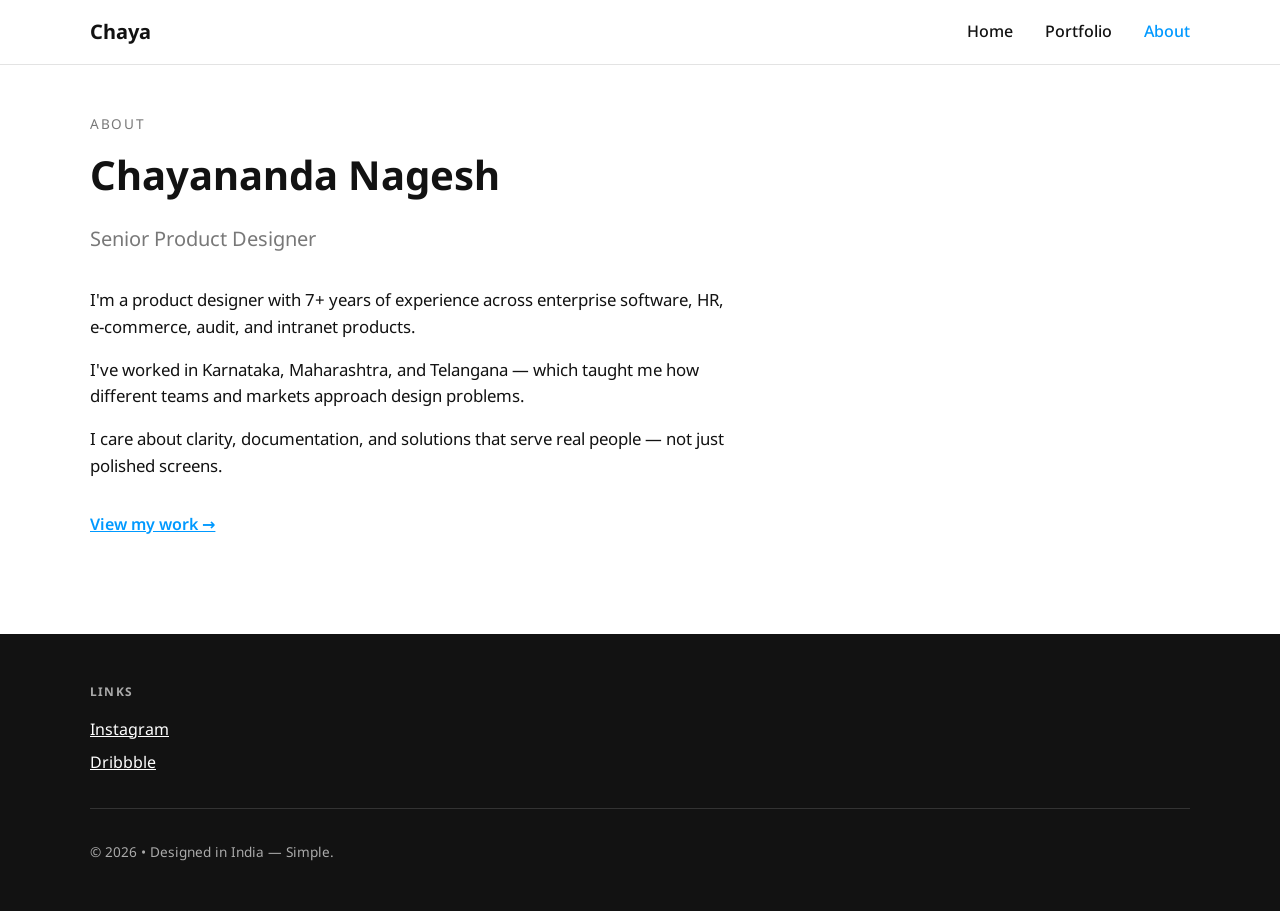
==== commit a6074843: "Replace Framer mirror with simple HTML/CSS for readability. Hand-written pages, one stylesheet, and " ====
--- a/about/index.html
+++ b/about/index.html
@@ -1,355 +1,76 @@
-<!doctype html>
-<!-- Made in Framer · framer.com ✨ -->
-<!-- Published May 13, 2026, 1:12 PM UTC -->
-<html lang="en-IN">
+<!DOCTYPE html>
+<html lang="en">
 <head>
-	<meta charset="utf-8">
-	
-	
-	<!-- Start of headStart -->
-    
-    <!-- End of headStart -->
-	<meta name="viewport" content="width=device-width">
-	<meta name="generator" content="Framer fdc01c0">
-	<title>Chayananda Nagesh</title>
-    <meta name="description" content="Chayananda Nagesh | Senior Product Designer">
-    <meta name="framer-search-index" content="https://framerusercontent.com/sites/1y2GvO4R1fmn2TPPEziP3Z/searchIndex-qPXzwL4A4NNb.json">
-    <meta name="framer-search-index-fallback" content="https://framerusercontent.com/sites/1y2GvO4R1fmn2TPPEziP3Z/searchIndex-Ox3eqI08O8P3.json">
-    <link href="https://framerusercontent.com/images/2D5AM4gFRWtuloRVCsDl6JM2TQ.jpg" rel="icon" media="(prefers-color-scheme: light)">
-    <link href="https://framerusercontent.com/images/Vk3gZQBOSTY43lJRvzuyz6nbEA.jpg" rel="icon" media="(prefers-color-scheme: dark)">
-    <!-- Open Graph / Facebook -->
-    <meta property="og:type" content="website">
-    <meta property="og:title" content="Chayananda Nagesh">
-    <meta property="og:description" content="Chayananda Nagesh | Senior Product Designer">
-    <meta property="og:image" content="https://framerusercontent.com/images/Dfpog4WewxrF4rL6S6jooDDbi0.jpg">
-    <!-- Twitter -->
-    <meta name="twitter:card" content="summary_large_image">
-    <meta name="twitter:title" content="Chayananda Nagesh">
-    <meta name="twitter:description" content="Chayananda Nagesh | Senior Product Designer">
-    <meta name="twitter:image" content="https://framerusercontent.com/images/Dfpog4WewxrF4rL6S6jooDDbi0.jpg">
-    
-	<!-- Global site tag (gtag.js) - Google Analytics -->
-	<script async src="https://www.googletagmanager.com/gtag/js?id=G-HXCVCFE24S"></script>
-	<script>
-	  window.dataLayer = window.dataLayer || [];
-	  function gtag(){window.dataLayer.push(arguments);}
-	  gtag('js', new Date());
-	  gtag('config', 'G-HXCVCFE24S');
-	</script>
-	
-	<style data-framer-font-css>/* devanagari */
-@font-face {
-  font-family: 'Amiko';
-  font-style: normal;
-  font-weight: 400;
-  font-display: swap;
-  src: url(https://fonts.gstatic.com/s/amiko/v15/WwkQxPq1DFK04uqjeV_8MQ.woff2) format('woff2');
-  unicode-range: U+0900-097F, U+1CD0-1CF9, U+200C-200D, U+20A8, U+20B9, U+20F0, U+25CC, U+A830-A839, U+A8E0-A8FF, U+11B00-11B09;
-}
-/* latin-ext */
-@font-face {
-  font-family: 'Amiko';
-  font-style: normal;
-  font-weight: 400;
-  font-display: swap;
-  src: url(https://fonts.gstatic.com/s/amiko/v15/WwkQxPq1DFK04uqseV_8MQ.woff2) format('woff2');
-  unicode-range: U+0100-02BA, U+02BD-02C5, U+02C7-02CC, U+02CE-02D7, U+02DD-02FF, U+0304, U+0308, U+0329, U+1D00-1DBF, U+1E00-1E9F, U+1EF2-1EFF, U+2020, U+20A0-20AB, U+20AD-20C0, U+2113, U+2C60-2C7F, U+A720-A7FF;
-}
-/* latin */
-@font-face {
-  font-family: 'Amiko';
-  font-style: normal;
-  font-weight: 400;
-  font-display: swap;
-  src: url(https://fonts.gstatic.com/s/amiko/v15/WwkQxPq1DFK04uqieV8.woff2) format('woff2');
-  unicode-range: U+0000-00FF, U+0131, U+0152-0153, U+02BB-02BC, U+02C6, U+02DA, U+02DC, U+0304, U+0308, U+0329, U+2000-206F, U+20AC, U+2122, U+2191, U+2193, U+2212, U+2215, U+FEFF, U+FFFD;
-}
-/* devanagari */
-@font-face {
-  font-family: 'Amiko';
-  font-style: normal;
-  font-weight: 700;
-  font-display: swap;
-  src: url(https://fonts.gstatic.com/s/amiko/v15/WwkdxPq1DFK04uIZXErCEIUwUQ.woff2) format('woff2');
-  unicode-range: U+0900-097F, U+1CD0-1CF9, U+200C-200D, U+20A8, U+20B9, U+20F0, U+25CC, U+A830-A839, U+A8E0-A8FF, U+11B00-11B09;
-}
-/* latin-ext */
-@font-face {
-  font-family: 'Amiko';
-  font-style: normal;
-  font-weight: 700;
-  font-display: swap;
-  src: url(https://fonts.gstatic.com/s/amiko/v15/WwkdxPq1DFK04uIZXErNEIUwUQ.woff2) format('woff2');
-  unicode-range: U+0100-02BA, U+02BD-02C5, U+02C7-02CC, U+02CE-02D7, U+02DD-02FF, U+0304, U+0308, U+0329, U+1D00-1DBF, U+1E00-1E9F, U+1EF2-1EFF, U+2020, U+20A0-20AB, U+20AD-20C0, U+2113, U+2C60-2C7F, U+A720-A7FF;
-}
-/* latin */
-@font-face {
-  font-family: 'Amiko';
-  font-style: normal;
-  font-weight: 700;
-  font-display: swap;
-  src: url(https://fonts.gstatic.com/s/amiko/v15/WwkdxPq1DFK04uIZXErDEIU.woff2) format('woff2');
-  unicode-range: U+0000-00FF, U+0131, U+0152-0153, U+02BB-02BC, U+02C6, U+02DA, U+02DC, U+0304, U+0308, U+0329, U+2000-206F, U+20AC, U+2122, U+2191, U+2193, U+2212, U+2215, U+FEFF, U+FFFD;
-}
-/* vietnamese */
-@font-face {
-  font-family: 'Lexend';
-  font-style: normal;
-  font-weight: 400;
-  font-display: swap;
-  src: url(https://fonts.gstatic.com/s/lexend/v26/wlpwgwvFAVdoq2_v9KQU4Wc.woff2) format('woff2');
-  unicode-range: U+0102-0103, U+0110-0111, U+0128-0129, U+0168-0169, U+01A0-01A1, U+01AF-01B0, U+0300-0301, U+0303-0304, U+0308-0309, U+0323, U+0329, U+1EA0-1EF9, U+20AB;
-}
-/* latin-ext */
-@font-face {
-  font-family: 'Lexend';
-  font-style: normal;
-  font-weight: 400;
-  font-display: swap;
-  src: url(https://fonts.gstatic.com/s/lexend/v26/wlpwgwvFAVdoq2_v9aQU4Wc.woff2) format('woff2');
-  unicode-range: U+0100-02BA, U+02BD-02C5, U+02C7-02CC, U+02CE-02D7, U+02DD-02FF, U+0304, U+0308, U+0329, U+1D00-1DBF, U+1E00-1E9F, U+1EF2-1EFF, U+2020, U+20A0-20AB, U+20AD-20C0, U+2113, U+2C60-2C7F, U+A720-A7FF;
-}
-/* latin */
-@font-face {
-  font-family: 'Lexend';
-  font-style: normal;
-  font-weight: 400;
-  font-display: swap;
-  src: url(https://fonts.gstatic.com/s/lexend/v26/wlpwgwvFAVdoq2_v-6QU.woff2) format('woff2');
-  unicode-range: U+0000-00FF, U+0131, U+0152-0153, U+02BB-02BC, U+02C6, U+02DA, U+02DC, U+0304, U+0308, U+0329, U+2000-206F, U+20AC, U+2122, U+2191, U+2193, U+2212, U+2215, U+FEFF, U+FFFD;
-}
-/* vietnamese */
-@font-face {
-  font-family: 'Lexend';
-  font-style: normal;
-  font-weight: 700;
-  font-display: swap;
-  src: url(https://fonts.gstatic.com/s/lexend/v26/wlpwgwvFAVdoq2_v9KQU4Wc.woff2) format('woff2');
-  unicode-range: U+0102-0103, U+0110-0111, U+0128-0129, U+0168-0169, U+01A0-01A1, U+01AF-01B0, U+0300-0301, U+0303-0304, U+0308-0309, U+0323, U+0329, U+1EA0-1EF9, U+20AB;
-}
-/* latin-ext */
-@font-face {
-  font-family: 'Lexend';
-  font-style: normal;
-  font-weight: 700;
-  font-display: swap;
-  src: url(https://fonts.gstatic.com/s/lexend/v26/wlpwgwvFAVdoq2_v9aQU4Wc.woff2) format('woff2');
-  unicode-range: U+0100-02BA, U+02BD-02C5, U+02C7-02CC, U+02CE-02D7, U+02DD-02FF, U+0304, U+0308, U+0329, U+1D00-1DBF, U+1E00-1E9F, U+1EF2-1EFF, U+2020, U+20A0-20AB, U+20AD-20C0, U+2113, U+2C60-2C7F, U+A720-A7FF;
-}
-/* latin */
-@font-face {
-  font-family: 'Lexend';
-  font-style: normal;
-  font-weight: 700;
-  font-display: swap;
-  src: url(https://fonts.gstatic.com/s/lexend/v26/wlpwgwvFAVdoq2_v-6QU.woff2) format('woff2');
-  unicode-range: U+0000-00FF, U+0131, U+0152-0153, U+02BB-02BC, U+02C6, U+02DA, U+02DC, U+0304, U+0308, U+0329, U+2000-206F, U+20AC, U+2122, U+2191, U+2193, U+2212, U+2215, U+FEFF, U+FFFD;
-}
-/* latin-ext */
-@font-face {
-  font-family: 'Libre Baskerville';
-  font-style: normal;
-  font-weight: 400;
-  font-display: swap;
-  src: url(https://fonts.gstatic.com/s/librebaskerville/v24/kmKUZrc3Hgbbcjq75U4uslyuy4kn0olVQ-LglH6T17uj8Q4iAANPjuM.woff2) format('woff2');
-  unicode-range: U+0100-02BA, U+02BD-02C5, U+02C7-02CC, U+02CE-02D7, U+02DD-02FF, U+0304, U+0308, U+0329, U+1D00-1DBF, U+1E00-1E9F, U+1EF2-1EFF, U+2020, U+20A0-20AB, U+20AD-20C0, U+2113, U+2C60-2C7F, U+A720-A7FF;
-}
-/* latin */
-@font-face {
-  font-family: 'Libre Baskerville';
-  font-style: normal;
-  font-weight: 400;
-  font-display: swap;
-  src: url(https://fonts.gstatic.com/s/librebaskerville/v24/kmKUZrc3Hgbbcjq75U4uslyuy4kn0olVQ-LglH6T17uj8Q4iDgNP.woff2) format('woff2');
-  unicode-range: U+0000-00FF, U+0131, U+0152-0153, U+02BB-02BC, U+02C6, U+02DA, U+02DC, U+0304, U+0308, U+0329, U+2000-206F, U+20AC, U+2122, U+2191, U+2193, U+2212, U+2215, U+FEFF, U+FFFD;
-}
-/* cyrillic-ext */
-@font-face {
-  font-family: 'Mulish';
-  font-style: normal;
-  font-weight: 400;
-  font-display: swap;
-  src: url(https://fonts.gstatic.com/s/mulish/v18/1Ptvg83HX_SGhgqk0gotcqA.woff2) format('woff2');
-  unicode-range: U+0460-052F, U+1C80-1C8A, U+20B4, U+2DE0-2DFF, U+A640-A69F, U+FE2E-FE2F;
-}
-/* cyrillic */
-@font-face {
-  font-family: 'Mulish';
-  font-style: normal;
-  font-weight: 400;
-  font-display: swap;
-  src: url(https://fonts.gstatic.com/s/mulish/v18/1Ptvg83HX_SGhgqk2wotcqA.woff2) format('woff2');
-  unicode-range: U+0301, U+0400-045F, U+0490-0491, U+04B0-04B1, U+2116;
-}
-/* vietnamese */
-@font-face {
-  font-family: 'Mulish';
-  font-style: normal;
-  font-weight: 400;
-  font-display: swap;
-  src: url(https://fonts.gstatic.com/s/mulish/v18/1Ptvg83HX_SGhgqk0AotcqA.woff2) format('woff2');
-  unicode-range: U+0102-0103, U+0110-0111, U+0128-0129, U+0168-0169, U+01A0-01A1, U+01AF-01B0, U+0300-0301, U+0303-0304, U+0308-0309, U+0323, U+0329, U+1EA0-1EF9, U+20AB;
-}
-/* latin-ext */
-@font-face {
-  font-family: 'Mulish';
-  font-style: normal;
-  font-weight: 400;
-  font-display: swap;
-  src: url(https://fonts.gstatic.com/s/mulish/v18/1Ptvg83HX_SGhgqk0QotcqA.woff2) format('woff2');
-  unicode-range: U+0100-02BA, U+02BD-02C5, U+02C7-02CC, U+02CE-02D7, U+02DD-02FF, U+0304, U+0308, U+0329, U+1D00-1DBF, U+1E00-1E9F, U+1EF2-1EFF, U+2020, U+20A0-20AB, U+20AD-20C0, U+2113, U+2C60-2C7F, U+A720-A7FF;
-}
-/* latin */
-@font-face {
-  font-family: 'Mulish';
-  font-style: normal;
-  font-weight: 400;
-  font-display: swap;
-  src: url(https://fonts.gstatic.com/s/mulish/v18/1Ptvg83HX_SGhgqk3wot.woff2) format('woff2');
-  unicode-range: U+0000-00FF, U+0131, U+0152-0153, U+02BB-02BC, U+02C6, U+02DA, U+02DC, U+0304, U+0308, U+0329, U+2000-206F, U+20AC, U+2122, U+2191, U+2193, U+2212, U+2215, U+FEFF, U+FFFD;
-}
-/* cyrillic-ext */
-@font-face {
-  font-family: 'Mulish';
-  font-style: normal;
-  font-weight: 600;
-  font-display: swap;
-  src: url(https://fonts.gstatic.com/s/mulish/v18/1Ptvg83HX_SGhgqk0gotcqA.woff2) format('woff2');
-  unicode-range: U+0460-052F, U+1C80-1C8A, U+20B4, U+2DE0-2DFF, U+A640-A69F, U+FE2E-FE2F;
-}
-/* cyrillic */
-@font-face {
-  font-family: 'Mulish';
-  font-style: normal;
-  font-weight: 600;
-  font-display: swap;
-  src: url(https://fonts.gstatic.com/s/mulish/v18/1Ptvg83HX_SGhgqk2wotcqA.woff2) format('woff2');
-  unicode-range: U+0301, U+0400-045F, U+0490-0491, U+04B0-04B1, U+2116;
-}
-/* vietnamese */
-@font-face {
-  font-family: 'Mulish';
-  font-style: normal;
-  font-weight: 600;
-  font-display: swap;
-  src: url(https://fonts.gstatic.com/s/mulish/v18/1Ptvg83HX_SGhgqk0AotcqA.woff2) format('woff2');
-  unicode-range: U+0102-0103, U+0110-0111, U+0128-0129, U+0168-0169, U+01A0-01A1, U+01AF-01B0, U+0300-0301, U+0303-0304, U+0308-0309, U+0323, U+0329, U+1EA0-1EF9, U+20AB;
-}
-/* latin-ext */
-@font-face {
-  font-family: 'Mulish';
-  font-style: normal;
-  font-weight: 600;
-  font-display: swap;
-  src: url(https://fonts.gstatic.com/s/mulish/v18/1Ptvg83HX_SGhgqk0QotcqA.woff2) format('woff2');
-  unicode-range: U+0100-02BA, U+02BD-02C5, U+02C7-02CC, U+02CE-02D7, U+02DD-02FF, U+0304, U+0308, U+0329, U+1D00-1DBF, U+1E00-1E9F, U+1EF2-1EFF, U+2020, U+20A0-20AB, U+20AD-20C0, U+2113, U+2C60-2C7F, U+A720-A7FF;
-}
-/* latin */
-@font-face {
-  font-family: 'Mulish';
-  font-style: normal;
-  font-weight: 600;
-  font-display: swap;
-  src: url(https://fonts.gstatic.com/s/mulish/v18/1Ptvg83HX_SGhgqk3wot.woff2) format('woff2');
-  unicode-range: U+0000-00FF, U+0131, U+0152-0153, U+02BB-02BC, U+02C6, U+02DA, U+02DC, U+0304, U+0308, U+0329, U+2000-206F, U+20AC, U+2122, U+2191, U+2193, U+2212, U+2215, U+FEFF, U+FFFD;
-}
-
-@font-face { font-family: "Noto Sans"; src: url("https://fonts.gstatic.com/s/notosans/v42/o-0mIpQlx3QUlC5A4PNB6Ryti20_6n1iPHjcz6L1SoM-jCpoiyAaBN9Y41P6zHtY.woff2"); font-display: swap; font-style: normal; font-weight: 700 }
-@font-face { font-family: "Noto Sans"; src: url("https://fonts.gstatic.com/s/notosans/v39/o-0mIpQlx3QUlC5A4PNB6Ryti20_6n1iPHjcz6L1SoM-jCpoiyD9A99Y41P6zHtY.woff2"); font-display: swap; font-style: normal; font-weight: 400 }
-@font-face { font-family: "Noto Sans"; src: url("https://fonts.gstatic.com/s/notosans/v39/o-0kIpQlx3QUlC5A4PNr4C5OaxRsfNNlKbCePevHtVtX57DGjDU1QNAZ6VLYyWtY1rI.woff2"); font-display: swap; font-style: italic; font-weight: 700 }
-@font-face { font-family: "Noto Sans"; src: url("https://fonts.gstatic.com/s/notosans/v39/o-0kIpQlx3QUlC5A4PNr4C5OaxRsfNNlKbCePevHtVtX57DGjDU1QDce6VLYyWtY1rI.woff2"); font-display: swap; font-style: italic; font-weight: 400 }
-@font-face { font-family: "Inter"; src: url("https://framerusercontent.com/assets/5vvr9Vy74if2I6bQbJvbw7SY1pQ.woff2"); font-display: swap; font-style: normal; font-weight: 400; unicode-range: U+0460-052F, U+1C80-1C88, U+20B4, U+2DE0-2DFF, U+A640-A69F, U+FE2E-FE2F }
-@font-face { font-family: "Inter"; src: url("https://framerusercontent.com/assets/EOr0mi4hNtlgWNn9if640EZzXCo.woff2"); font-display: swap; font-style: normal; font-weight: 400; unicode-range: U+0301, U+0400-045F, U+0490-0491, U+04B0-04B1, U+2116 }
-@font-face { font-family: "Inter"; src: url("https://framerusercontent.com/assets/Y9k9QrlZAqio88Klkmbd8VoMQc.woff2"); font-display: swap; font-style: normal; font-weight: 400; unicode-range: U+1F00-1FFF }
-@font-face { font-family: "Inter"; src: url("https://framerusercontent.com/assets/OYrD2tBIBPvoJXiIHnLoOXnY9M.woff2"); font-display: swap; font-style: normal; font-weight: 400; unicode-range: U+0370-03FF }
-@font-face { font-family: "Inter"; src: url("https://framerusercontent.com/assets/JeYwfuaPfZHQhEG8U5gtPDZ7WQ.woff2"); font-display: swap; font-style: normal; font-weight: 400; unicode-range: U+0100-024F, U+0259, U+1E00-1EFF, U+2020, U+20A0-20AB, U+20AD-20CF, U+2113, U+2C60-2C7F, U+A720-A7FF }
-@font-face { font-family: "Inter"; src: url("https://framerusercontent.com/assets/GrgcKwrN6d3Uz8EwcLHZxwEfC4.woff2"); font-display: swap; font-style: normal; font-weight: 400; unicode-range: U+0000-00FF, U+0131, U+0152-0153, U+02BB-02BC, U+02C6, U+02DA, U+02DC, U+2000-206F, U+2070, U+2074-207E, U+2080-208E, U+20AC, U+2122, U+2191, U+2193, U+2212, U+2215, U+FEFF, U+FFFD }
-@font-face { font-family: "Inter"; src: url("https://framerusercontent.com/assets/b6Y37FthZeALduNqHicBT6FutY.woff2"); font-display: swap; font-style: normal; font-weight: 400; unicode-range: U+0102-0103, U+0110-0111, U+0128-0129, U+0168-0169, U+01A0-01A1, U+01AF-01B0, U+1EA0-1EF9, U+20AB }
-@font-face { font-family: "Inter"; src: url("https://framerusercontent.com/assets/DpPBYI0sL4fYLgAkX8KXOPVt7c.woff2"); font-display: swap; font-style: normal; font-weight: 700; unicode-range: U+0460-052F, U+1C80-1C88, U+20B4, U+2DE0-2DFF, U+A640-A69F, U+FE2E-FE2F }
-@font-face { font-family: "Inter"; src: url("https://framerusercontent.com/assets/4RAEQdEOrcnDkhHiiCbJOw92Lk.woff2"); font-display: swap; font-style: normal; font-weight: 700; unicode-range: U+0301, U+0400-045F, U+0490-0491, U+04B0-04B1, U+2116 }
-@font-face { font-family: "Inter"; src: url("https://framerusercontent.com/assets/1K3W8DizY3v4emK8Mb08YHxTbs.woff2"); font-display: swap; font-style: normal; font-weight: 700; unicode-range: U+1F00-1FFF }
-@font-face { font-family: "Inter"; src: url("https://framerusercontent.com/assets/tUSCtfYVM1I1IchuyCwz9gDdQ.woff2"); font-display: swap; font-style: normal; font-weight: 700; unicode-range: U+0370-03FF }
-@font-face { font-family: "Inter"; src: url("https://framerusercontent.com/assets/VgYFWiwsAC5OYxAycRXXvhze58.woff2"); font-display: swap; font-style: normal; font-weight: 700; unicode-range: U+0100-024F, U+0259, U+1E00-1EFF, U+2020, U+20A0-20AB, U+20AD-20CF, U+2113, U+2C60-2C7F, U+A720-A7FF }
-@font-face { font-family: "Inter"; src: url("https://framerusercontent.com/assets/syRNPWzAMIrcJ3wIlPIP43KjQs.woff2"); font-display: swap; font-style: normal; font-weight: 700; unicode-range: U+0000-00FF, U+0131, U+0152-0153, U+02BB-02BC, U+02C6, U+02DA, U+02DC, U+2000-206F, U+2070, U+2074-207E, U+2080-208E, U+20AC, U+2122, U+2191, U+2193, U+2212, U+2215, U+FEFF, U+FFFD }
-@font-face { font-family: "Inter"; src: url("https://framerusercontent.com/assets/GIryZETIX4IFypco5pYZONKhJIo.woff2"); font-display: swap; font-style: normal; font-weight: 700; unicode-range: U+0102-0103, U+0110-0111, U+0128-0129, U+0168-0169, U+01A0-01A1, U+01AF-01B0, U+1EA0-1EF9, U+20AB }
-@font-face { font-family: "Inter"; src: url("https://framerusercontent.com/assets/vQyevYAyHtARFwPqUzQGpnDs.woff2"); font-display: swap; font-style: normal; font-weight: 400; unicode-range: U+0000-00FF, U+0131, U+0152-0153, U+02BB-02BC, U+02C6, U+02DA, U+02DC, U+2000-206F, U+2074, U+20AC, U+2122, U+2191, U+2193, U+2212, U+2215, U+FEFF, U+FFFD }
-@font-face { font-family: "Inter"; src: url("https://framerusercontent.com/assets/DXD0Q7LSl7HEvDzucnyLnGBHM.woff2"); font-display: swap; font-style: normal; font-weight: 700; unicode-range: U+0000-00FF, U+0131, U+0152-0153, U+02BB-02BC, U+02C6, U+02DA, U+02DC, U+2000-206F, U+2074, U+20AC, U+2122, U+2191, U+2193, U+2212, U+2215, U+FEFF, U+FFFD }
-@font-face { font-family: "Inter"; src: url("https://framerusercontent.com/assets/H89BbHkbHDzlxZzxi8uPzTsp90.woff2"); font-display: swap; font-style: italic; font-weight: 700; unicode-range: U+0460-052F, U+1C80-1C88, U+20B4, U+2DE0-2DFF, U+A640-A69F, U+FE2E-FE2F }
-@font-face { font-family: "Inter"; src: url("https://framerusercontent.com/assets/u6gJwDuwB143kpNK1T1MDKDWkMc.woff2"); font-display: swap; font-style: italic; font-weight: 700; unicode-range: U+0301, U+0400-045F, U+0490-0491, U+04B0-04B1, U+2116 }
-@font-face { font-family: "Inter"; src: url("https://framerusercontent.com/assets/43sJ6MfOPh1LCJt46OvyDuSbA6o.woff2"); font-display: swap; font-style: italic; font-weight: 700; unicode-range: U+1F00-1FFF }
-@font-face { font-family: "Inter"; src: url("https://framerusercontent.com/assets/wccHG0r4gBDAIRhfHiOlq6oEkqw.woff2"); font-display: swap; font-style: italic; font-weight: 700; unicode-range: U+0370-03FF }
-@font-face { font-family: "Inter"; src: url("https://framerusercontent.com/assets/WZ367JPwf9bRW6LdTHN8rXgSjw.woff2"); font-display: swap; font-style: italic; font-weight: 700; unicode-range: U+0100-024F, U+0259, U+1E00-1EFF, U+2020, U+20A0-20AB, U+20AD-20CF, U+2113, U+2C60-2C7F, U+A720-A7FF }
-@font-face { font-family: "Inter"; src: url("https://framerusercontent.com/assets/QxmhnWTzLtyjIiZcfaLIJ8EFBXU.woff2"); font-display: swap; font-style: italic; font-weight: 700; unicode-range: U+0000-00FF, U+0131, U+0152-0153, U+02BB-02BC, U+02C6, U+02DA, U+02DC, U+2000-206F, U+2074, U+20AC, U+2122, U+2191, U+2193, U+2212, U+2215, U+FEFF, U+FFFD }
-@font-face { font-family: "Inter"; src: url("https://framerusercontent.com/assets/2A4Xx7CngadFGlVV4xrO06OBHY.woff2"); font-display: swap; font-style: italic; font-weight: 700; unicode-range: U+0102-0103, U+0110-0111, U+0128-0129, U+0168-0169, U+01A0-01A1, U+01AF-01B0, U+1EA0-1EF9, U+20AB }
-@font-face { font-family: "Inter"; src: url("https://framerusercontent.com/assets/CfMzU8w2e7tHgF4T4rATMPuWosA.woff2"); font-display: swap; font-style: italic; font-weight: 400; unicode-range: U+0460-052F, U+1C80-1C88, U+20B4, U+2DE0-2DFF, U+A640-A69F, U+FE2E-FE2F }
-@font-face { font-family: "Inter"; src: url("https://framerusercontent.com/assets/867QObYax8ANsfX4TGEVU9YiCM.woff2"); font-display: swap; font-style: italic; font-weight: 400; unicode-range: U+0301, U+0400-045F, U+0490-0491, U+04B0-04B1, U+2116 }
-@font-face { font-family: "Inter"; src: url("https://framerusercontent.com/assets/Oyn2ZbENFdnW7mt2Lzjk1h9Zb9k.woff2"); font-display: swap; font-style: italic; font-weight: 400; unicode-range: U+1F00-1FFF }
-@font-face { font-family: "Inter"; src: url("https://framerusercontent.com/assets/cdAe8hgZ1cMyLu9g005pAW3xMo.woff2"); font-display: swap; font-style: italic; font-weight: 400; unicode-range: U+0370-03FF }
-@font-face { font-family: "Inter"; src: url("https://framerusercontent.com/assets/DOfvtmE1UplCq161m6Hj8CSQYg.woff2"); font-display: swap; font-style: italic; font-weight: 400; unicode-range: U+0100-024F, U+0259, U+1E00-1EFF, U+2020, U+20A0-20AB, U+20AD-20CF, U+2113, U+2C60-2C7F, U+A720-A7FF }
-@font-face { font-family: "Inter"; src: url("https://framerusercontent.com/assets/vFzuJY0c65av44uhEKB6vyjFMg.woff2"); font-display: swap; font-style: italic; font-weight: 400; unicode-range: U+0000-00FF, U+0131, U+0152-0153, U+02BB-02BC, U+02C6, U+02DA, U+02DC, U+2000-206F, U+2074, U+20AC, U+2122, U+2191, U+2193, U+2212, U+2215, U+FEFF, U+FFFD }
-@font-face { font-family: "Inter"; src: url("https://framerusercontent.com/assets/tKtBcDnBMevsEEJKdNGhhkLzYo.woff2"); font-display: swap; font-style: italic; font-weight: 400; unicode-range: U+0102-0103, U+0110-0111, U+0128-0129, U+0168-0169, U+01A0-01A1, U+01AF-01B0, U+1EA0-1EF9, U+20AB }
-@font-face { font-family: "Outfit"; src: url("https://framerusercontent.com/third-party-assets/fontshare/wf/HGVZO4W7MOWSOT5FITRR2LXJL4LPEVKA/JGNFYTACJN27RPO2O5AUTRRZD4FNRJPI/W7JHARPQSG6P4YAUJKIMUM6JNAX2RFW3.woff2"); font-display: swap; font-style: normal; font-weight: 300 }
-@font-face { font-family: "Poppins"; src: url("https://framerusercontent.com/third-party-assets/fontshare/wf/EOHGWBZYYKO6R4PWP4S2B3FFWHHBEZN6/UWQLMF4AFWLXCJQCFV3WRVYC77KZXPRB/FYG6OCH7XOLUUSZTIZE65ATBZWF623O4.woff2"); font-display: swap; font-style: normal; font-weight: 700 }
-@font-face { font-family: "Poppins"; src: url("https://framerusercontent.com/third-party-assets/fontshare/wf/NC2MP33RO4WQTSTEEAWBJLAEXNCNEQVF/7F4U3COKLHQH4WUH3AXPC7N4UELEWJQN/JMWNCAGBH3TLANIVQPVABVAVNV5QERTH.woff2"); font-display: swap; font-style: normal; font-weight: 400 }
-@font-face { font-family: "Poppins"; src: url("https://framerusercontent.com/third-party-assets/fontshare/wf/SC7QJW6HNT3W42YFCVAWB3GI66BMNCKY/Q4ANQB6YZL7K35IAB3IPAE75W7PRJSDF/3HCNXVAKPOHOEI7LK7TGC54FOZT77SNM.woff2"); font-display: swap; font-style: normal; font-weight: 300 }
-@font-face { font-family: "Outfit"; src: url("https://framerusercontent.com/third-party-assets/fontshare/wf/YEOHRCKDRRMJG7KXODMRI7H3TDTC7DCR/GSC37XQOTJL5UUXY7GT63Z6TK3GPURF7/3JX43FCBGINLH25MK4NSVCHCDXUSMHUE.woff2"); font-display: swap; font-style: normal; font-weight: 500 }
-@font-face { font-family: "Outfit"; src: url("https://framerusercontent.com/third-party-assets/fontshare/wf/RPEPC24XXAVK6EWUOKWQUPTOZQR35AS2/BVWMEQ5ZCLZP2VOXOHXQDCZADXNFBXUF/5REHZLR2B5PQAKMITIQJK6BDK34RDHS4.woff2"); font-display: swap; font-style: normal; font-weight: 400 }
-@font-face { font-family: "Outfit"; src: url("https://framerusercontent.com/third-party-assets/fontshare/wf/EUV6IZMPXOYBUY6KFIXKZWM47ESY5XYA/BLW2AGODUKQKRMYEVOEMMPY2ITRKBJIP/OKGWSU2PUNNFKQVFV2XFOSAHRXYREMR2.woff2"); font-display: swap; font-style: normal; font-weight: 700 }
-@font-face { font-family: "Poppins"; src: url("https://framerusercontent.com/third-party-assets/fontshare/wf/7LLTLAW3NRWOADG4II2JGKZC6OSEMBQC/EYFXWX77PEMPU645EAWOTG22E375GULW/SSNNTU67MMJH4CSWT443B4KJ7OB4WFHF.woff2"); font-display: swap; font-style: italic; font-weight: 400 }
-@font-face { font-family: "Outfit"; src: url("https://framerusercontent.com/third-party-assets/fontshare/wf/LLL2G3NRT7NQD2GKJUPGXM7TQ2DC6HXX/PW5PSBLUQB3EYD5A5UFT4XOSWCSQOKTH/P65L7VCWZE3ZYHD2XJZ2WDLQCATH7Y3R.woff2"); font-display: swap; font-style: normal; font-weight: 600 }
-@font-face { font-family: "Lexend Placeholder"; src: local("Arial"); ascent-override: 90.26%; descent-override: 22.57%; line-gap-override: 0.00%; size-adjust: 110.79% }
-@font-face { font-family: "Libre Baskerville Placeholder"; src: local("Times New Roman"); ascent-override: 76.28%; descent-override: 21.23%; line-gap-override: 0.00%; size-adjust: 127.17% }
-@font-face { font-family: "Mulish Placeholder"; src: local("Arial"); ascent-override: 95.71%; descent-override: 23.81%; line-gap-override: 0.00%; size-adjust: 105.00% }
-@font-face { font-family: "Amiko Placeholder"; src: local("Arial"); ascent-override: 82.47%; descent-override: 36.08%; line-gap-override: 0.00%; size-adjust: 112.53% }
-@font-face { font-family: "Noto Sans Placeholder"; src: local("Arial"); ascent-override: 100.41%; descent-override: 27.52%; line-gap-override: 0.00%; size-adjust: 106.47% }
-@font-face { font-family: "Inter Placeholder"; src: local("Arial"); ascent-override: 89.79%; descent-override: 22.36%; line-gap-override: 0.00%; size-adjust: 107.89% }
-@font-face { font-family: "Outfit Placeholder"; src: local("Arial"); ascent-override: 99.94%; descent-override: 25.98%; line-gap-override: 0.00%; size-adjust: 100.06% }
-@font-face { font-family: "Poppins Placeholder"; src: local("Arial"); ascent-override: 91.95%; descent-override: 30.94%; line-gap-override: 7.96%; size-adjust: 113.11% }</style>
-	<link href="https://fonts.gstatic.com" rel="preconnect" crossorigin>
-    <link media="print" onload="this.media=''" href="https://fonts.googleapis.com/css2?family=Noto+Sans:ital,wght@0,300&amp;display=swap" rel="stylesheet">
-    <link media="print" onload="this.media=''" href="https://fonts.googleapis.com/css2?family=Noto+Sans:ital,wght@1,300&amp;display=swap" rel="stylesheet">
-    <link href="https://fonts.gstatic.com" rel="preconnect" crossorigin>
-	<meta name="robots" content="max-image-preview:large"><link rel="canonical" href="https://www.chayananda.com/about"><meta property="og:url" content="https://www.chayananda.com/about"><style data-framer-breakpoint-css>@media(min-width: 1200px){.hidden-1t2ebqo{display:none!important}}@media(min-width: 810px) and (max-width: 1199.98px){.hidden-122i133{display:none!important}}@media(max-width: 809.98px){.hidden-1msl1zv{display:none!important}}</style><style data-framer-css-ssr-minified data-framer-components="framer-lib-cursors-host framer-2Ip7x PropertyOverrides framer-QfxbT framer-lib-combinedCSSRules framer-YtZEe framer-inkON framer-9KUAI">html,body,#main{box-sizing:border-box;margin:0;padding:0}:root{-webkit-font-smoothing:antialiased;-moz-osx-font-smoothing:grayscale}*{box-sizing:border-box;-webkit-font-smoothing:inherit}h1,h2,h3,h4,h5,h6,p,figure{margin:0}body,input,textarea,select,button{font-family:sans-serif;font-size:12px}body{--token-55c6ed38-2539-4936-8f8a-7f6e4a17a662:#1d4ed8;--token-48504510-1ec6-4a89-b4d1-5bd888cecb78:#000;--token-644252f0-c0ac-4294-ad0f-4c9415bb633c:#13181d;--token-920d5c74-5233-4184-9fc5-bc1461bc83d4:#dedede;--token-86fd12ba-427e-49b9-b4fb-4b080272e18e:#080808;--token-7563d720-60a6-45e2-ba94-97f03e97b9d3:#fff;--token-36961473-2a2b-4e51-93af-9f24a23952d7:#121212;--token-2d777e12-0d8c-47ab-a3ab-e5dacec57faa:#aaa;--token-7bb50cec-8385-4038-bea7-a1d670f86ce6:#bdbdbd;--token-da9c4d00-f078-4d5b-a172-2ce644b46ffa:#d2d2d2;--token-8f2394ff-e925-493f-ae53-dbd2f1b313dc:#f2f2f2;--token-a6c11c60-c6fb-4806-a6ba-229ba0cb956a:#e3e3e3;--token-d1e2c2fa-d2d3-4907-a666-7487d7bd9c95:#1c4ed8;--token-b0428a01-4dd8-4b52-bf1e-c8d85e23046b:#2b5bee;--token-16b3db0f-57f5-4c82-97e1-738052ae6d01:#c4c4c4;--framer-will-change-override:none}@supports (background:-webkit-named-image(i)) and (not (grid-template-rows:subgrid)){body{--framer-will-change-override:transform}}@supports (background:-webkit-named-image(i)) and (not (position-area:top right)){body{--framer-will-change-filter-override:filter}}[data-framer-component-type=Text] div div span,[data-framer-component-type=Text] a div span,[data-framer-component-type=Text] span span span,[data-framer-component-type=Text] p span span,[data-framer-component-type=Text] h1 span span,[data-framer-component-type=Text] h2 span span,[data-framer-component-type=Text] h3 span span,[data-framer-component-type=Text] h4 span span,[data-framer-component-type=Text] h5 span span,[data-framer-component-type=Text] h6 span span,[data-framer-component-type=Text] a{font-family:var(--font-family);font-style:var(--font-style);font-weight:min(calc(var(--framer-font-weight-increase,0) + var(--font-weight,400)),900);color:var(--text-color);letter-spacing:var(--letter-spacing);font-size:var(--font-size);text-transform:var(--text-transform);--text-decoration:var(--framer-text-decoration-style,solid)var(--framer-text-decoration,none)var(--framer-text-decoration-color,currentcolor)var(--framer-text-decoration-thickness,auto);--text-decoration-skip-ink:var(--framer-text-decoration-skip-ink);--text-underline-offset:var(--framer-text-decoration-offset);line-height:var(--line-height);--font-family:var(--framer-font-family);--font-style:var(--framer-font-style);--font-weight:var(--framer-font-weight);--text-color:var(--framer-text-color);--letter-spacing:var(--framer-letter-spacing);--font-size:var(--framer-font-size);--text-transform:var(--framer-text-transform);--line-height:var(--framer-line-height)}@supports not (color:color(display-p3 1 1 1)){p.framer-text,div.framer-text,h1.framer-text,h2.framer-text,h3.framer-text,h4.framer-text,h5.framer-text,h6.framer-text,li.framer-text,ol.framer-text,ul.framer-text,span.framer-text:not([data-text-fill]){color:var(--framer-blockquote-text-color-rgb,var(--framer-blockquote-text-color,var(--framer-text-color-rgb,var(--framer-text-color,#000))));-webkit-text-stroke-color:var(--framer-text-stroke-color-rgb,var(--framer-text-stroke-color,initial))}mark.framer-text{background-color:var(--framer-blockquote-text-background-color-rgb,var(--framer-blockquote-text-background-color,var(--framer-text-background-color-rgb,var(--framer-text-background-color,initial))))}}@supports not (color:color(display-p3 1 1 1)){code.framer-text,code.framer-text span.framer-text:not([data-text-fill]){color:var(--framer-blockquote-text-color-rgb,var(--framer-blockquote-text-color,var(--framer-code-text-color-rgb,var(--framer-code-text-color,var(--framer-text-color-rgb,var(--framer-text-color,#000))))))}}@supports not (color:color(display-p3 1 1 1)){a.framer-text,span.framer-text[data-nested-link]{color:var(--framer-blockquote-text-color-rgb,var(--framer-blockquote-text-color,var(--framer-link-text-color-rgb,var(--framer-link-text-color,var(--framer-text-color-rgb,var(--framer-text-color,#000))))));background-color:var(--framer-link-text-background-color-rgb,var(--framer-link-text-background-color,initial));-webkit-text-decoration-color:var(--framer-link-text-decoration-color-rgb,var(--framer-link-text-decoration-color,var(--framer-text-decoration-color-rgb,var(--framer-text-decoration-color,currentcolor))));text-decoration-color:var(--framer-link-text-decoration-color-rgb,var(--framer-link-text-decoration-color,var(--framer-text-decoration-color-rgb,var(--framer-text-decoration-color,currentcolor))))}}@supports not (color:color(display-p3 1 1 1)){code.framer-text a.framer-text,code.framer-text a.framer-text span.framer-text:not([data-text-fill]),code.framer-text span.framer-text[data-nested-link],code.framer-text span.framer-text[data-nested-link] span.framer-text:not([data-text-fill]){color:var(--framer-blockquote-text-color-rgb,var(--framer-blockquote-text-color,var(--framer-link-text-color-rgb,var(--framer-link-text-color,var(--framer-code-text-color-rgb,var(--framer-code-text-color,var(--framer-text-color-rgb,var(--framer-text-color,#000))))))))}}@supports not (color:color(display-p3 1 1 1)){a.framer-text:hover,span.framer-text[data-nested-link]:hover{color:var(--framer-link-hover-text-color-rgb,var(--framer-link-hover-text-color,var(--framer-blockquote-text-color-rgb,var(--framer-blockquote-text-color,var(--framer-link-text-color-rgb,var(--framer-link-text-color,var(--framer-text-color-rgb,var(--framer-text-color,#000))))))));background-color:var(--framer-link-hover-text-background-color-rgb,var(--framer-link-hover-text-background-color,var(--framer-link-text-background-color-rgb,var(--framer-link-text-background-color,var(--framer-text-background-color-rgb,var(--framer-text-background-color,initial))))));-webkit-text-decoration-color:var(--framer-link-hover-text-decoration-color-rgb,var(--framer-link-hover-text-decoration-color,var(--framer-link-text-decoration-color-rgb,var(--framer-link-text-decoration-color,var(--framer-text-decoration-color-rgb,var(--framer-text-decoration-color,currentcolor))))));text-decoration-color:var(--framer-link-hover-text-decoration-color-rgb,var(--framer-link-hover-text-decoration-color,var(--framer-link-text-decoration-color-rgb,var(--framer-link-text-decoration-color,var(--framer-text-decoration-color-rgb,var(--framer-text-decoration-color,currentcolor))))))}}@supports not (color:color(display-p3 1 1 1)){code.framer-text a.framer-text:hover,code.framer-text span.framer-text[data-nested-link]:hover{color:var(--framer-link-hover-text-color-rgb,var(--framer-link-hover-text-color,var(--framer-blockquote-text-color-rgb,var(--framer-blockquote-text-color,var(--framer-link-text-color-rgb,var(--framer-link-text-color,var(--framer-code-text-color-rgb,var(--framer-code-text-color,var(--framer-text-color-rgb,var(--framer-text-color,#000))))))))))}}@supports not (color:color(display-p3 1 1 1)){a.framer-text[data-framer-page-link-current],span.framer-text[data-framer-page-link-current]{color:var(--framer-link-current-text-color-rgb,var(--framer-link-current-text-color,var(--framer-link-text-color-rgb,var(--framer-link-text-color,var(--framer-text-color-rgb,var(--framer-text-color,#000))))));background-color:var(--framer-link-current-text-background-color-rgb,var(--framer-link-current-text-background-color,var(--framer-link-text-background-color-rgb,var(--framer-link-text-background-color,var(--framer-text-background-color-rgb,var(--framer-text-background-color,initial))))));-webkit-text-decoration-color:var(--framer-link-current-text-decoration-color-rgb,var(--framer-link-current-text-decoration-color,var(--framer-link-text-decoration-color-rgb,var(--framer-link-text-decoration-color,var(--framer-text-decoration-color-rgb,var(--framer-text-decoration-color,currentcolor))))));text-decoration-color:var(--framer-link-current-text-decoration-color-rgb,var(--framer-link-current-text-decoration-color,var(--framer-link-text-decoration-color-rgb,var(--framer-link-text-decoration-color,var(--framer-text-decoration-color-rgb,var(--framer-text-decoration-color,currentcolor))))))}}@supports not (color:color(display-p3 1 1 1)){code.framer-text a.framer-text[data-framer-page-link-current],code.framer-text a.framer-text[data-framer-page-link-current] span.framer-text:not([data-text-fill]),code.framer-text span.framer-text[data-framer-page-link-current],code.framer-text span.framer-text[data-framer-page-link-current] span.framer-text:not([data-text-fill]){color:var(--framer-link-current-text-color-rgb,var(--framer-link-current-text-color,var(--framer-link-text-color-rgb,var(--framer-link-text-color,var(--framer-code-text-color-rgb,var(--framer-code-text-color,var(--framer-text-color-rgb,var(--framer-text-color,#000))))))));background-color:var(--framer-link-current-text-background-color-rgb,var(--framer-link-current-text-background-color,var(--framer-link-text-background-color-rgb,var(--framer-link-text-background-color,var(--framer-text-background-color-rgb,var(--framer-text-background-color,initial))))))}}@supports not (color:color(display-p3 1 1 1)){a.framer-text[data-framer-page-link-current]:hover,span.framer-text[data-framer-page-link-current]:hover{color:var(--framer-link-hover-text-color-rgb,var(--framer-link-hover-text-color,var(--framer-link-current-text-color-rgb,var(--framer-link-current-text-color,var(--framer-link-text-color-rgb,var(--framer-link-text-color,var(--framer-code-text-color-rgb,var(--framer-code-text-color,var(--framer-text-color-rgb,var(--framer-text-color,#000))))))))));background-color:var(--framer-link-hover-text-background-color-rgb,var(--framer-link-hover-text-background-color,var(--framer-link-current-text-background-color-rgb,var(--framer-link-current-text-background-color,var(--framer-link-text-background-color-rgb,var(--framer-link-text-background-color,initial))))));-webkit-text-decoration-color:var(--framer-link-hover-text-decoration-color-rgb,var(--framer-link-hover-text-decoration-color,var(--framer-link-current-text-decoration-color-rgb,var(--framer-link-current-text-decoration-color,var(--framer-link-text-decoration-color-rgb,var(--framer-link-text-decoration-color,var(--framer-text-decoration-color-rgb,var(--framer-text-decoration-color,currentcolor))))))));text-decoration-color:var(--framer-link-hover-text-decoration-color-rgb,var(--framer-link-hover-text-decoration-color,var(--framer-link-current-text-decoration-color-rgb,var(--framer-link-current-text-decoration-color,var(--framer-link-text-decoration-color-rgb,var(--framer-link-text-decoration-color,var(--framer-text-decoration-color-rgb,var(--framer-text-decoration-color,currentcolor))))))))}}@supports not (color:color(display-p3 1 1 1)){code.framer-text a.framer-text[data-framer-page-link-current]:hover,code.framer-text a.framer-text[data-framer-page-link-current]:hover span.framer-text:not([data-text-fill]),code.framer-text span.framer-text[data-framer-page-link-current]:hover,code.framer-text span.framer-text[data-framer-page-link-current]:hover span.framer-text:not([data-text-fill]){color:var(--framer-link-hover-text-color-rgb,var(--framer-link-hover-text-color,var(--framer-link-current-text-color-rgb,var(--framer-link-current-text-color,var(--framer-link-text-color-rgb,var(--framer-link-text-color,var(--framer-code-text-color-rgb,var(--framer-code-text-color,var(--framer-text-color-rgb,var(--framer-text-color,#000))))))))));background-color:var(--framer-link-hover-text-background-color-rgb,var(--framer-link-hover-text-background-color,var(--framer-link-current-text-background-color-rgb,var(--framer-link-current-text-background-color,var(--framer-link-text-background-color-rgb,var(--framer-link-text-background-color,initial))))))}}@supports not (aspect-ratio:1){.framer-text-module:not([data-width=fit])[style*=aspect-ratio]{position:relative!important}.framer-text-module:not([data-width=fit])[style*=aspect-ratio]:before{content:"";padding-bottom:calc(100%/calc(var(--aspect-ratio)));display:block}.framer-text-module[data-width=fill]>:first-child,.framer-text-module[data-width=fill]>.ssr-variant>:first-child,.framer-text-module:not([data-width=fit])[style*=aspect-ratio]>:first-child,.framer-text-module:not([data-width=fit])[style*=aspect-ratio]>.ssr-variant>:first-child{position:absolute;top:0;left:0;height:100%!important}}@supports not (overflow:clip){:root{--overflow-clip-fallback:hidden}}@supports (background:-webkit-named-image(i)) and (not (contain-intrinsic-size:inherit)){div.framer-text,p.framer-text,h1.framer-text,h2.framer-text,h3.framer-text,h4.framer-text,h5.framer-text,h6.framer-text,ol.framer-text,ul.framer-text,li.framer-text,blockquote.framer-text,.framer-text.framer-image{display:var(--text-truncation-display-inline-for-safari-16,revert)}div.framer-text:after,p.framer-text:after,h1.framer-text:after,h2.framer-text:after,h3.framer-text:after,h4.framer-text:after,h5.framer-text:after,h6.framer-text:after,ol.framer-text:after,ul.framer-text:after,li.framer-text:after,blockquote.framer-text:after,.framer-text.framer-image:after{content:var(--text-truncation-line-break-for-safari-16);white-space:pre}.framer-text.framer-text-module,.framer-text.framer-table-wrapper{display:var(--text-truncation-display-none-for-safari-16,revert)}p.framer-text[data-text-fill]{display:var(--text-truncation-display-inline-for-safari-16,inline-block)}}@supports (corner-shape:superellipse(2)){:root{--one-if-corner-shape-supported:1}}.framer-cursor-none,.framer-cursor-none *{cursor:none!important}.framer-pointer-events-none,.framer-pointer-events-none *{pointer-events:none!important}@supports (aspect-ratio:1){body{--framer-aspect-ratio-supported:auto}}.framer-2Ip7x.framer-tx5mgl,.framer-2Ip7x .framer-tx5mgl{display:block}.framer-2Ip7x.framer-1t2ebqo{background-color:var(--token-7563d720-60a6-45e2-ba94-97f03e97b9d3,#fff);flex-flow:column;place-content:center flex-start;align-items:center;gap:56px;width:1200px;height:min-content;padding:0;display:flex;position:relative;overflow:hidden}.framer-2Ip7x .framer-1vxdmzl-container{z-index:1;flex:none;height:auto;position:fixed;top:0;left:0;right:0}.framer-2Ip7x .framer-1q0ot2c{flex-flow:column;flex:none;place-content:center;align-items:center;gap:0;width:100%;height:min-content;padding:0;display:flex;position:relative;overflow:hidden}.framer-2Ip7x .framer-1v2ulgr{background-color:var(--token-7563d720-60a6-45e2-ba94-97f03e97b9d3,#fff);flex-flow:row;flex:none;place-content:flex-start;align-items:flex-start;gap:0;width:100%;height:min-content;padding:0;display:flex;position:relative;overflow:hidden}.framer-2Ip7x .framer-u24jfk{background-color:var(--token-86fd12ba-427e-49b9-b4fb-4b080272e18e,#080808);height:auto;overflow:var(--overflow-clip-fallback,clip);flex:none;align-self:stretch;width:40%;position:relative}.framer-2Ip7x .framer-11jrqnn{aspect-ratio:1.00995;height:var(--framer-aspect-ratio-supported,461px);border-radius:16px;flex:none;width:465px;position:absolute;top:99px;left:50%;overflow:visible;transform:translate(-50%)}.framer-2Ip7x .framer-ylaq7r{width:401px;height:56px;position:absolute;top:1173px;left:40px}.framer-2Ip7x .framer-13nq0gd{width:71px;height:56px;position:absolute;top:0;left:0}.framer-2Ip7x .framer-55qoot{width:71px;height:41px;position:absolute;top:16px;left:0}.framer-2Ip7x .framer-1pe0em8{width:34px;height:41px;position:absolute;top:0;left:0}.framer-2Ip7x .framer-1umcdk1{width:27px;height:40px;position:absolute;top:0;left:44px}.framer-2Ip7x .framer-13vfvmu{width:14px;height:14px;position:absolute;top:0;left:32px}.framer-2Ip7x .framer-i26wk9{width:290px;height:14px;position:absolute;top:41px;left:111px}.framer-2Ip7x .framer-1az0jbb{width:12px;height:14px;position:absolute;top:1px;left:0}.framer-2Ip7x .framer-n706g7{width:11px;height:14px;position:absolute;top:1px;left:26px}.framer-2Ip7x .framer-1hvkyw7{width:3px;height:14px;position:absolute;top:1px;left:38px}.framer-2Ip7x .framer-cy17vf{width:11px;height:14px;position:absolute;top:1px;left:58px}.framer-2Ip7x .framer-jtjaex{width:8px;height:14px;position:absolute;top:1px;left:86px}.framer-2Ip7x .framer-1w6i4bq{width:3px;height:14px;position:absolute;top:1px;left:100px}.framer-2Ip7x .framer-uge648{width:12px;height:14px;position:absolute;top:1px;left:105px}.framer-2Ip7x .framer-1m2lh0d{width:9px;height:14px;position:absolute;top:0;left:119px}.framer-2Ip7x .framer-1hjkve1{width:11px;height:14px;position:absolute;top:1px;left:128px}.framer-2Ip7x .framer-1fqeray{width:3px;height:14px;position:absolute;top:1px;left:140px}.framer-2Ip7x .framer-1cmjpbx{width:11px;height:14px;position:absolute;top:1px;left:144px}.framer-2Ip7x .framer-cqmoe4{width:12px;height:14px;position:absolute;top:1px;left:156px}.framer-2Ip7x .framer-1a3ql7s{width:11px;height:14px;position:absolute;top:1px;left:168px}.framer-2Ip7x .framer-153t4gr{width:8px;height:14px;position:absolute;top:1px;left:180px}.framer-2Ip7x .framer-1p6kh5q{width:8px;height:14px;position:absolute;top:1px;left:211px}.framer-2Ip7x .framer-1y29gtv{width:8px;height:14px;position:absolute;top:1px;left:239px}.framer-2Ip7x .framer-cxlhwh{width:9px;height:14px;position:absolute;top:0;left:249px}.framer-2Ip7x .framer-1on63hg{width:3px;height:14px;position:absolute;top:1px;left:260px}.framer-2Ip7x .framer-y8a5is{width:12px;height:14px;position:absolute;top:0;left:265px}.framer-2Ip7x .framer-tawckr{width:12px;height:14px;position:absolute;top:1px;left:279px}.framer-2Ip7x .framer-137zk24{width:7px;height:14px;position:absolute;top:1px;left:19px}.framer-2Ip7x .framer-14bva8w{width:196px;height:14px;position:absolute;top:41px;left:124px}.framer-2Ip7x .framer-e6sr9q{width:7px;height:14px;position:absolute;top:1px;left:0}.framer-2Ip7x .framer-1slplxr{width:7px;height:14px;position:absolute;top:0;left:37px}.framer-2Ip7x .framer-1oradm5{width:7px;height:14px;position:absolute;top:0;left:30px}.framer-2Ip7x .framer-8yljt0{width:7px;height:14px;position:absolute;top:1px;left:65px}.framer-2Ip7x .framer-csvifs{width:7px;height:14px;position:absolute;top:1px;left:58px}.framer-2Ip7x .framer-muc23l{width:7px;height:14px;position:absolute;top:0;left:190px}.framer-2Ip7x .framer-11xw8af{width:238px;height:40px;position:absolute;top:16px;left:110px}.framer-2Ip7x .framer-1dzfrxw{width:7px;height:14px;position:absolute;top:26px;left:197px}.framer-2Ip7x .framer-t4frjb{width:6px;height:14px;position:absolute;top:27px;left:233px}.framer-2Ip7x .framer-1n97haj{width:6px;height:14px;position:absolute;top:27px;left:227px}.framer-2Ip7x .framer-hlroju{width:11px;height:16px;position:absolute;top:0;left:0}.framer-2Ip7x .framer-7xaia4{width:28px;height:22px;position:absolute;top:16px;left:120px}.framer-2Ip7x .framer-1ydjz7b,.framer-2Ip7x .framer-2x4emz{width:7px;height:16px;position:absolute;top:0;left:0}.framer-2Ip7x .framer-1p1knq3{width:14px;height:15px;position:absolute;top:0;left:14px}.framer-2Ip7x .framer-1wqf184{width:14px;height:6px;position:absolute;top:16px;left:14px}.framer-2Ip7x .framer-inxlbx{width:12px;height:23px;position:absolute;top:8px;left:141px}.framer-2Ip7x .framer-mg3hts{width:12px;height:13px;position:absolute;top:16px;left:152px}.framer-2Ip7x .framer-1lua367{width:30px;height:23px;position:absolute;top:8px;left:160px}.framer-2Ip7x .framer-3wle92{width:7px;height:16px;position:absolute;top:8px;left:0}.framer-2Ip7x .framer-1j1kp70{width:18px;height:23px;position:absolute;top:0;left:12px}.framer-2Ip7x .framer-qjrjow{width:13px;height:15px;position:absolute;top:16px;left:179px}.framer-2Ip7x .framer-icdtov{width:13px;height:13px;position:absolute;top:16px;left:190px}.framer-2Ip7x .framer-4qipqn{width:11px;height:2px;position:absolute;top:0;left:0}.framer-2Ip7x .framer-e78wce{width:12px;height:9px;position:absolute;top:5px;left:1px}.framer-2Ip7x .framer-qu3mj4{width:16px;height:18px;position:absolute;top:16px;left:192px}.framer-2Ip7x .framer-11hsk3b{width:7px;height:16px;position:absolute;top:0;left:9px}.framer-2Ip7x .framer-njdbgo{width:4px;height:4px;position:absolute;top:15px;left:0}.framer-2Ip7x .framer-18c1t9f{width:7px;height:16px;position:absolute;top:16px;left:206px}.framer-2Ip7x .framer-16h3s7k{width:12px;height:19px;position:absolute;top:16px;left:213px}.framer-2Ip7x .framer-1gd1e7d{width:11px;height:11px;position:absolute;top:16px;left:223px}.framer-2Ip7x .framer-7xnlzz,.framer-2Ip7x .framer-3ux0hg{width:9px;height:2px;position:absolute;top:0;left:0}.framer-2Ip7x .framer-1u6p4w2,.framer-2Ip7x .framer-1j6ongz{width:11px;height:6px;position:absolute;top:6px;left:1px}.framer-2Ip7x .framer-hj13f7{width:26px;height:16px;position:absolute;top:16px;left:231px}.framer-2Ip7x .framer-17wjb8f{width:13px;height:16px;position:absolute;top:0;left:13px}.framer-2Ip7x .framer-1xih7b8{width:7px;height:22px;position:absolute;top:9px;left:254px}.framer-2Ip7x .framer-9e8f4s{width:7px;height:16px;position:absolute;top:7px;left:0}.framer-2Ip7x .framer-3b7sfi{width:5px;height:5px;position:absolute;top:0;left:1px}.framer-2Ip7x .framer-fiy3sp{width:27px;height:16px;position:absolute;top:16px;left:260px}.framer-2Ip7x .framer-rvv981{width:13px;height:16px;position:absolute;top:0;left:0}.framer-2Ip7x .framer-1llpj04{width:7px;height:16px;position:absolute;top:0;left:20px}.framer-2Ip7x .framer-151xghk{width:7px;height:16px;position:absolute;top:16px;left:286px}.framer-2Ip7x .framer-6oszub{width:11px;height:11px;position:absolute;top:16px;left:292px}.framer-2Ip7x .framer-1xb4k2w{width:180px;height:16px;position:absolute;top:15px;left:126px}.framer-2Ip7x .framer-1wau5oe{width:7px;height:16px;position:absolute;top:1px;left:173px}.framer-2Ip7x .framer-12qirn6{width:3px;height:8px;position:absolute;top:5px;left:7px}.framer-2Ip7x .framer-101pr14{width:2px;height:2px;position:absolute;top:1px;left:7px}.framer-2Ip7x .framer-y4pazi{width:7px;height:12px;position:absolute;top:1px;left:0}.framer-2Ip7x .framer-wzei4b{width:8px;height:4px;position:absolute;top:9px;left:149px}.framer-2Ip7x .framer-13je3cl{width:4px;height:8px;position:absolute;top:0;left:149px}.framer-2Ip7x .framer-15xnj90{width:4px;height:13px;position:absolute;top:15px;left:271px}.framer-2Ip7x .framer-8afmwl{--framer-link-text-color:#09f;--framer-link-text-decoration:underline;text-shadow:0 0 13px #99beff;white-space:pre;flex:none;width:auto;height:auto;position:absolute;top:52%;left:50%;transform:translate(-50%,-50%)}.framer-2Ip7x .framer-pk48gb{--framer-link-text-color:#09f;--framer-link-text-decoration:underline;white-space:pre;flex:none;width:auto;height:auto;position:absolute;bottom:465px;left:50%;transform:translate(-50%)}.framer-2Ip7x .framer-zxfurc{background-color:var(--token-8f2394ff-e925-493f-ae53-dbd2f1b313dc,#f2f2f2);flex-flow:column;flex:1 0 0;place-content:center flex-start;align-items:center;gap:0;width:1px;height:min-content;padding:64px 0 0;display:flex;position:relative;overflow:hidden}.framer-2Ip7x .framer-br8s1t{border-radius:24px;flex-flow:column;flex:none;place-content:center flex-start;align-items:center;gap:12px;width:100%;height:min-content;padding:0;display:flex;position:relative}.framer-2Ip7x .framer-9keion{height:min-content;overflow:var(--overflow-clip-fallback,clip);flex-flow:column;flex:none;place-content:center;align-items:center;gap:10px;width:100%;padding:16px;display:flex;position:relative}.framer-2Ip7x .framer-1lau9a8,.framer-2Ip7x .framer-iah7ii,.framer-2Ip7x .framer-1vkari3,.framer-2Ip7x .framer-ccnpbu,.framer-2Ip7x .framer-1mh0uk6{--framer-link-text-color:#09f;--framer-link-text-decoration:underline;white-space:pre-wrap;word-break:break-word;word-wrap:break-word;flex:none;width:100%;height:auto;position:relative}.framer-2Ip7x .framer-ugp7h9,.framer-2Ip7x .framer-1txzb3e{height:min-content;overflow:var(--overflow-clip-fallback,clip);flex-flow:column;flex:none;place-content:center flex-start;align-items:center;gap:0;width:100%;padding:0;display:flex;position:relative}.framer-2Ip7x .framer-yooh1m,.framer-2Ip7x .framer-ecq8nj{background-color:var(--token-7bb50cec-8385-4038-bea7-a1d670f86ce6,#bdbdbd);height:min-content;overflow:var(--overflow-clip-fallback,clip);flex-flow:column;flex:none;place-content:flex-start;align-items:flex-start;gap:10px;width:100%;padding:16px;display:flex;position:relative}.framer-2Ip7x .framer-3b89cp,.framer-2Ip7x .framer-twexko,.framer-2Ip7x .framer-1yfw2m0,.framer-2Ip7x .framer-oac75h,.framer-2Ip7x .framer-194aqsn,.framer-2Ip7x .framer-172bhn3,.framer-2Ip7x .framer-wx42fv,.framer-2Ip7x .framer-1e9zsdz,.framer-2Ip7x .framer-gt5spu,.framer-2Ip7x .framer-tjsaif,.framer-2Ip7x .framer-1ap76si,.framer-2Ip7x .framer-13nfsqa,.framer-2Ip7x .framer-1b7z5cg,.framer-2Ip7x .framer-12bqxzs,.framer-2Ip7x .framer-1t1i4qz,.framer-2Ip7x .framer-1fkot18,.framer-2Ip7x .framer-k7jez8,.framer-2Ip7x .framer-1iqru2u,.framer-2Ip7x .framer-wmyn1d,.framer-2Ip7x .framer-ckd9hs,.framer-2Ip7x .framer-hg59je,.framer-2Ip7x .framer-5o9avh,.framer-2Ip7x .framer-7ppinb,.framer-2Ip7x .framer-x1worn,.framer-2Ip7x .framer-qnf4ia,.framer-2Ip7x .framer-uonzls{--framer-link-text-color:#09f;--framer-link-text-decoration:underline;white-space:pre;flex:none;width:auto;height:auto;position:relative}.framer-2Ip7x .framer-1j2lhpa,.framer-2Ip7x .framer-1ef62lo,.framer-2Ip7x .framer-3wfymh,.framer-2Ip7x .framer-9nnbq1,.framer-2Ip7x .framer-uelht,.framer-2Ip7x .framer-174mw1q{height:min-content;overflow:var(--overflow-clip-fallback,clip);flex-flow:row;flex:none;place-content:center flex-start;align-items:center;gap:20px;width:100%;padding:5px;display:flex;position:relative}.framer-2Ip7x .framer-hh7ht8,.framer-2Ip7x .framer-1qzlu85{height:100px;overflow:var(--overflow-clip-fallback,clip);flex-flow:column;flex:none;place-content:center;align-items:center;gap:0;width:300px;padding:0;display:flex;position:relative}.framer-2Ip7x .framer-1vw4f3k,.framer-2Ip7x .framer-1d7cqgt{--framer-link-text-color:#09f;--framer-link-text-decoration:underline;white-space:pre-wrap;word-break:break-word;word-wrap:break-word;flex:1 0 0;width:100%;height:1px;position:relative}.framer-2Ip7x .framer-10k98b,.framer-2Ip7x .framer-nnnf67,.framer-2Ip7x .framer-if5uwv,.framer-2Ip7x .framer-xswlwk,.framer-2Ip7x .framer-1b3jgwh,.framer-2Ip7x .framer-18dwy06{height:min-content;overflow:var(--overflow-clip-fallback,clip);flex-flow:column;flex:none;place-content:flex-start center;align-items:flex-start;gap:0;width:min-content;padding:0;display:flex;position:relative}.framer-2Ip7x .framer-1inowhr,.framer-2Ip7x .framer-p4jpye,.framer-2Ip7x .framer-14xsdsm,.framer-2Ip7x .framer-1x97dbt,.framer-2Ip7x .framer-187oger,.framer-2Ip7x .framer-13j7yz0,.framer-2Ip7x .framer-1349ln5,.framer-2Ip7x .framer-19lrxwj,.framer-2Ip7x .framer-est8zo,.framer-2Ip7x .framer-lg2fkp,.framer-2Ip7x .framer-zo8zub,.framer-2Ip7x .framer-hfhs1p,.framer-2Ip7x .framer-okri9t,.framer-2Ip7x .framer-6ok2vv,.framer-2Ip7x .framer-1ch3oqn,.framer-2Ip7x .framer-8n6xu3,.framer-2Ip7x .framer-vy4bcz,.framer-2Ip7x .framer-1u2labo,.framer-2Ip7x .framer-19vnajk,.framer-2Ip7x .framer-nlfbo5,.framer-2Ip7x .framer-7gmhi1,.framer-2Ip7x .framer-17aus9i,.framer-2Ip7x .framer-lud5pp,.framer-2Ip7x .framer-1o9lovo{height:min-content;overflow:var(--overflow-clip-fallback,clip);flex-flow:row;flex:none;place-content:center;align-items:center;gap:10px;width:min-content;padding:0;display:flex;position:relative}.framer-2Ip7x .framer-aduq1r,.framer-2Ip7x .framer-1y9mdn6,.framer-2Ip7x .framer-1qho5mk,.framer-2Ip7x .framer-jmgf7w,.framer-2Ip7x .framer-plmbc3,.framer-2Ip7x .framer-1gqjxb6,.framer-2Ip7x .framer-2a9l08,.framer-2Ip7x .framer-1d239j,.framer-2Ip7x .framer-1g21alv,.framer-2Ip7x .framer-cj0j60,.framer-2Ip7x .framer-roagf0,.framer-2Ip7x .framer-17h9k5b,.framer-2Ip7x .framer-rtqoqs,.framer-2Ip7x .framer-ldd174,.framer-2Ip7x .framer-n8kyf8,.framer-2Ip7x .framer-m3ipet,.framer-2Ip7x .framer-1w3an62,.framer-2Ip7x .framer-6zuoun,.framer-2Ip7x .framer-sveykg,.framer-2Ip7x .framer-1k99oic,.framer-2Ip7x .framer-1jy95df,.framer-2Ip7x .framer-1o67pl2,.framer-2Ip7x .framer-tgo7i6,.framer-2Ip7x .framer-vcwpu1{height:30px;overflow:var(--overflow-clip-fallback,clip);flex:none;width:30px;position:relative}.framer-2Ip7x .framer-1jwz7uz,.framer-2Ip7x .framer-1nd0nzu{width:22px;height:18px;position:absolute;top:6px;left:4px}.framer-2Ip7x .framer-1uwea9t,.framer-2Ip7x .framer-j9bwto{width:22px;height:18px;position:absolute;top:0;left:0}.framer-2Ip7x .framer-fsg5u6,.framer-2Ip7x .framer-upsnsq{width:14px;height:8px;position:absolute;top:3px;left:4px}.framer-2Ip7x .framer-1j80x8x,.framer-2Ip7x .framer-1ga19eo{width:10px;height:7px;position:absolute;top:10px;left:6px}.framer-2Ip7x .framer-89zsa6,.framer-2Ip7x .framer-4jhpj8{width:0;height:0;position:absolute;top:10px;left:11px}.framer-2Ip7x .framer-cq0edq,.framer-2Ip7x .framer-15w34tz,.framer-2Ip7x .framer-wry6g,.framer-2Ip7x .framer-7m2dyt{width:0;height:0;position:absolute;top:12px;left:11px}.framer-2Ip7x .framer-1rp3a0,.framer-2Ip7x .framer-o7os4p,.framer-2Ip7x .framer-goyeyt,.framer-2Ip7x .framer-8k8njx,.framer-2Ip7x .framer-dcxuxy,.framer-2Ip7x .framer-k36451{width:20px;height:20px;position:absolute;top:5px;left:5px}.framer-2Ip7x .framer-3prvb7,.framer-2Ip7x .framer-qz5vtq{width:6px;height:6px;position:absolute;top:7px;left:7px}.framer-2Ip7x .framer-jgo5hv,.framer-2Ip7x .framer-legtgt,.framer-2Ip7x .framer-130uehy,.framer-2Ip7x .framer-2e9q0l,.framer-2Ip7x .framer-6oxt47,.framer-2Ip7x .framer-564rnz{width:20px;height:20px;position:absolute;top:0;left:0}.framer-2Ip7x .framer-enxezk,.framer-2Ip7x .framer-ghf2kb{width:16px;height:16px;position:absolute;top:2px;left:2px}.framer-2Ip7x .framer-c8oc0d,.framer-2Ip7x .framer-tyt3i9{width:0;height:0;position:absolute;top:10px;left:10px}.framer-2Ip7x .framer-ras533,.framer-2Ip7x .framer-l53nrb,.framer-2Ip7x .framer-62do2m,.framer-2Ip7x .framer-b69rux,.framer-2Ip7x .framer-1n61zhd,.framer-2Ip7x .framer-dquxep{width:18px;height:20px;position:absolute;top:5px;left:6px}.framer-2Ip7x .framer-jrdzc,.framer-2Ip7x .framer-tsh1je,.framer-2Ip7x .framer-17p8rep,.framer-2Ip7x .framer-1r3i0zg,.framer-2Ip7x .framer-1uklqzx,.framer-2Ip7x .framer-d5x6dh{width:18px;height:20px;position:absolute;top:0;left:0}.framer-2Ip7x .framer-1wloq8w,.framer-2Ip7x .framer-xjmhhq,.framer-2Ip7x .framer-aoirrv,.framer-2Ip7x .framer-1kekawb,.framer-2Ip7x .framer-18809ax,.framer-2Ip7x .framer-18v14sy{width:14px;height:10px;position:absolute;top:8px;left:2px}.framer-2Ip7x .framer-1e7sju4,.framer-2Ip7x .framer-m03w4h,.framer-2Ip7x .framer-891lzh,.framer-2Ip7x .framer-185u3ib,.framer-2Ip7x .framer-l3uzg6,.framer-2Ip7x .framer-zgnfdd{width:14px;height:2px;position:absolute;top:4px;left:2px}.framer-2Ip7x .framer-xja1wr,.framer-2Ip7x .framer-58ciie,.framer-2Ip7x .framer-1pnqybv,.framer-2Ip7x .framer-11i9kbr,.framer-2Ip7x .framer-14ki1ss,.framer-2Ip7x .framer-15yv4dh{width:1px;height:2px;position:absolute;top:4px;left:2px}.framer-2Ip7x .framer-jse9v1,.framer-2Ip7x .framer-1gsapsn,.framer-2Ip7x .framer-1i5xjpb,.framer-2Ip7x .framer-6y8dfs,.framer-2Ip7x .framer-1rzr73u,.framer-2Ip7x .framer-donpi2{width:2px;height:2px;position:absolute;top:10px;left:8px}.framer-2Ip7x .framer-19a646z,.framer-2Ip7x .framer-1cif5n6,.framer-2Ip7x .framer-1gp4o5b,.framer-2Ip7x .framer-1tbioe2,.framer-2Ip7x .framer-hiqf1d,.framer-2Ip7x .framer-fjk3oj{width:2px;height:2px;position:absolute;top:10px;left:4px}.framer-2Ip7x .framer-sbmj32,.framer-2Ip7x .framer-1b5lycq,.framer-2Ip7x .framer-1o47184,.framer-2Ip7x .framer-1mai1rr,.framer-2Ip7x .framer-17efqx7,.framer-2Ip7x .framer-6lp8ud{width:2px;height:2px;position:absolute;top:10px;left:12px}.framer-2Ip7x .framer-1ibur53,.framer-2Ip7x .framer-aakipf,.framer-2Ip7x .framer-1czr2od,.framer-2Ip7x .framer-1qztizw,.framer-2Ip7x .framer-1mm64da,.framer-2Ip7x .framer-1p3pd1u{width:2px;height:2px;position:absolute;top:14px;left:8px}.framer-2Ip7x .framer-4rt23c,.framer-2Ip7x .framer-u0s1wm,.framer-2Ip7x .framer-13m6fe4,.framer-2Ip7x .framer-v71vxo,.framer-2Ip7x .framer-1fr4512,.framer-2Ip7x .framer-498avm{width:2px;height:2px;position:absolute;top:14px;left:4px}.framer-2Ip7x .framer-v1horb,.framer-2Ip7x .framer-vfsc7e,.framer-2Ip7x .framer-zto8yk,.framer-2Ip7x .framer-dv0sk3,.framer-2Ip7x .framer-jhthyq,.framer-2Ip7x .framer-9ebczv{width:2px;height:2px;position:absolute;top:14px;left:12px}.framer-2Ip7x .framer-jwtda3,.framer-2Ip7x .framer-7cef4o,.framer-2Ip7x .framer-2bzm9e,.framer-2Ip7x .framer-mqa9he,.framer-2Ip7x .framer-6aq7v9,.framer-2Ip7x .framer-p4hydw{width:14px;height:20px;position:absolute;top:5px;left:8px}.framer-2Ip7x .framer-10wxo4l,.framer-2Ip7x .framer-1fi9yx9,.framer-2Ip7x .framer-dtq3uu,.framer-2Ip7x .framer-13n1lqm,.framer-2Ip7x .framer-1tif8cd,.framer-2Ip7x .framer-i35wml{width:10px;height:13px;position:absolute;top:2px;left:2px}.framer-2Ip7x .framer-adcszp,.framer-2Ip7x .framer-1bpcm3l,.framer-2Ip7x .framer-cjhsnb,.framer-2Ip7x .framer-1gqbwvl,.framer-2Ip7x .framer-1qbpbys,.framer-2Ip7x .framer-1i885x0{width:14px;height:17px;position:absolute;top:0;left:0}.framer-2Ip7x .framer-jibf2e,.framer-2Ip7x .framer-1f6ao90,.framer-2Ip7x .framer-83huy5,.framer-2Ip7x .framer-pbcyr4,.framer-2Ip7x .framer-12yc666,.framer-2Ip7x .framer-m6tesv{width:4px;height:4px;position:absolute;top:5px;left:5px}.framer-2Ip7x .framer-68uxr1,.framer-2Ip7x .framer-ltp6l,.framer-2Ip7x .framer-1wbzvdm,.framer-2Ip7x .framer-rsjb4f,.framer-2Ip7x .framer-14gfpol,.framer-2Ip7x .framer-yhevhf{width:14px;height:2px;position:absolute;top:18px;left:0}.framer-2Ip7x .framer-1srqmhx,.framer-2Ip7x .framer-47xjc,.framer-2Ip7x .framer-1m5llw9,.framer-2Ip7x .framer-uffvna,.framer-2Ip7x .framer-1lv6peo,.framer-2Ip7x .framer-17c6ff{width:0;height:0;position:absolute;top:7px;left:7px}.framer-2Ip7x .framer-uq4v0z,.framer-2Ip7x .framer-1r2yupc,.framer-2Ip7x .framer-qfl4fa,.framer-2Ip7x .framer-15yhk6{background-color:var(--token-da9c4d00-f078-4d5b-a172-2ce644b46ffa,#d2d2d2);height:2px;overflow:var(--overflow-clip-fallback,clip);flex:none;width:100%;position:relative}.framer-2Ip7x .framer-1t68vdx,.framer-2Ip7x .framer-174y305,.framer-2Ip7x .framer-1tgflq3,.framer-2Ip7x .framer-1duid86{height:auto;overflow:var(--overflow-clip-fallback,clip);flex-flow:column;flex:none;place-content:center;align-self:stretch;align-items:center;gap:0;width:300px;padding:0;display:flex;position:relative}.framer-2Ip7x .framer-1kv8pm8{width:119px;height:50px;position:relative}.framer-2Ip7x .framer-veorj8{width:119px;height:39px;position:absolute;top:0;left:0}.framer-2Ip7x .framer-1m07zp7{width:25px;height:39px;position:absolute;top:0;left:0}.framer-2Ip7x .framer-hazcxv{width:9px;height:16px;position:absolute;top:16px;left:8px}.framer-2Ip7x .framer-cslddn{width:16px;height:29px;position:absolute;top:10px;left:28px}.framer-2Ip7x .framer-uku0c4{width:9px;height:28px;position:absolute;top:11px;left:46px}.framer-2Ip7x .framer-1t2qu2i{width:9px;height:39px;position:absolute;top:0;left:59px}.framer-2Ip7x .framer-p30idm{width:9px;height:39px;position:absolute;top:0;left:70px}.framer-2Ip7x .framer-o7zxex{width:9px;height:28px;position:absolute;top:11px;left:83px}.framer-2Ip7x .framer-1or1d73{width:25px;height:29px;position:absolute;top:10px;left:94px}.framer-2Ip7x .framer-1n5enei{width:9px;height:16px;position:absolute;top:16px;left:102px}.framer-2Ip7x .framer-16mqu21{width:22px;height:10px;position:absolute;top:41px;left:58px}.framer-2Ip7x .framer-1dmvp3m{width:10px;height:10px;position:absolute;top:0;left:0}.framer-2Ip7x .framer-1okfmhf{width:10px;height:10px;position:absolute;top:0;left:13px}.framer-2Ip7x .framer-14o0mz7,.framer-2Ip7x .framer-1kzyz1o,.framer-2Ip7x .framer-1s33bps,.framer-2Ip7x .framer-1w0lyl4{width:20px;height:18px;position:absolute;top:6px;left:5px}.framer-2Ip7x .framer-1hxkj9a,.framer-2Ip7x .framer-1np97b5,.framer-2Ip7x .framer-1mv6gdh,.framer-2Ip7x .framer-19nop3j{width:20px;height:18px;position:absolute;top:0;left:0}.framer-2Ip7x .framer-1hp15o2,.framer-2Ip7x .framer-16uhktt,.framer-2Ip7x .framer-1ioav,.framer-2Ip7x .framer-1hh6jzh{width:6px;height:2px;position:absolute;top:14px;left:2px}.framer-2Ip7x .framer-1tzaykn,.framer-2Ip7x .framer-7ol3xy,.framer-2Ip7x .framer-d88h7m,.framer-2Ip7x .framer-ibfp8u{width:6px;height:2px;position:absolute;top:10px;left:2px}.framer-2Ip7x .framer-1no3c44,.framer-2Ip7x .framer-13is8zn,.framer-2Ip7x .framer-qql8a9,.framer-2Ip7x .framer-1etvntk{width:6px;height:2px;position:absolute;top:6px;left:2px}.framer-2Ip7x .framer-wntisy,.framer-2Ip7x .framer-2dp97s,.framer-2Ip7x .framer-nk8qop,.framer-2Ip7x .framer-s9oh0w{width:6px;height:2px;position:absolute;top:2px;left:2px}.framer-2Ip7x .framer-2yjmqz,.framer-2Ip7x .framer-1a2cecm,.framer-2Ip7x .framer-t1er5a,.framer-2Ip7x .framer-sq8rl8{width:8px;height:10px;position:absolute;top:6px;left:10px}.framer-2Ip7x .framer-mlne6j,.framer-2Ip7x .framer-5pcc7y,.framer-2Ip7x .framer-1lx59q1,.framer-2Ip7x .framer-114jh60{width:4px;height:2px;position:absolute;top:8px;left:12px}.framer-2Ip7x .framer-19mdtup,.framer-2Ip7x .framer-g7cdcc,.framer-2Ip7x .framer-e8d056,.framer-2Ip7x .framer-1jd5v8e{width:4px;height:2px;position:absolute;top:12px;left:12px}.framer-2Ip7x .framer-e4f2o4,.framer-2Ip7x .framer-1synpit,.framer-2Ip7x .framer-1we4ayj,.framer-2Ip7x .framer-aa47a5{width:16px;height:11px;position:absolute;top:7px;left:2px}.framer-2Ip7x .framer-1pahoi6,.framer-2Ip7x .framer-1telnk5,.framer-2Ip7x .framer-1a7fakz,.framer-2Ip7x .framer-zddbmv{width:6px;height:3px;position:absolute;top:14px;left:4px}.framer-2Ip7x .framer-1khljep,.framer-2Ip7x .framer-j692zc,.framer-2Ip7x .framer-1ovdxz9,.framer-2Ip7x .framer-15e7frt{width:4px;height:2px;position:absolute;top:13px;left:12px}.framer-2Ip7x .framer-1qe1r4r,.framer-2Ip7x .framer-1d78yd0,.framer-2Ip7x .framer-1f7ihvc,.framer-2Ip7x .framer-6j06ch{width:3px;height:3px;position:absolute;top:10px;left:6px}.framer-2Ip7x .framer-16srexx,.framer-2Ip7x .framer-z9dujb,.framer-2Ip7x .framer-ehh3e5,.framer-2Ip7x .framer-1taq0e{width:4px;height:2px;position:absolute;top:10px;left:12px}.framer-2Ip7x .framer-st6gzn,.framer-2Ip7x .framer-rnb6ii,.framer-2Ip7x .framer-1u53pf7,.framer-2Ip7x .framer-bqwzmf{width:2px;height:5px;position:absolute;top:2px;left:9px}.framer-2Ip7x .framer-aj0xdp,.framer-2Ip7x .framer-1507sqa,.framer-2Ip7x .framer-7a1mgj,.framer-2Ip7x .framer-1dwka8l{width:0;height:0;position:absolute;top:13px;left:10px}.framer-2Ip7x .framer-1fsf76e{width:169px;height:50px;position:relative}.framer-2Ip7x .framer-1vujdwm,.framer-2Ip7x .framer-1be2qb3,.framer-2Ip7x .framer-uo8j4b,.framer-2Ip7x .framer-8en3h3,.framer-2Ip7x .framer-pyjyfr{width:169px;height:50px;position:absolute;top:0;left:0}.framer-2Ip7x .framer-zdvze9{width:21px;height:28px;position:absolute;top:0;left:0}.framer-2Ip7x .framer-ccg8ob{width:17px;height:19px;position:absolute;top:9px;left:22px}.framer-2Ip7x .framer-pwf474{width:19px;height:19px;position:absolute;top:9px;left:82px}.framer-2Ip7x .framer-g5f46b,.framer-2Ip7x .framer-8zd630{width:8px;height:4px;position:absolute;top:4px;left:6px}.framer-2Ip7x .framer-1be61dk,.framer-2Ip7x .framer-10w6nix{width:19px;height:19px;position:absolute;top:0;left:0}.framer-2Ip7x .framer-d7wbg6{width:6px;height:18px;position:absolute;top:9px;left:103px}.framer-2Ip7x .framer-1v8itt0{width:19px;height:27px;position:absolute;top:1px;left:111px}.framer-2Ip7x .framer-16h8zkw{width:8px;height:11px;position:absolute;top:12px;left:6px}.framer-2Ip7x .framer-p18kb4{width:19px;height:27px;position:absolute;top:0;left:0}.framer-2Ip7x .framer-2o3q3i{width:19px;height:19px;position:absolute;top:9px;left:132px}.framer-2Ip7x .framer-n2ndaw{width:67px;height:27px;position:absolute;top:0;left:102px}.framer-2Ip7x .framer-1v2ub5j{width:15px;height:19px;position:absolute;top:9px;left:52px}.framer-2Ip7x .framer-1stoxt2{width:7px;height:7px;position:absolute;top:0;left:0}.framer-2Ip7x .framer-15au3z1{width:18px;height:27px;position:absolute;top:1px;left:41px}.framer-2Ip7x .framer-1tecpnn{width:18px;height:19px;position:absolute;top:9px;left:62px}.framer-2Ip7x .framer-jia3fq{width:9px;height:16px;position:absolute;top:30px;left:74px}.framer-2Ip7x .framer-1enw8og{width:2px;height:16px;position:absolute;top:30px;left:88px}.framer-2Ip7x .framer-1k4l0at{width:9px;height:11px;position:absolute;top:35px;left:95px}.framer-2Ip7x .framer-ofik09{width:5px;height:3px;position:absolute;top:2px;left:2px}.framer-2Ip7x .framer-1hor1x9{width:9px;height:11px;position:absolute;top:0;left:0}.framer-2Ip7x .framer-191dglj{width:8px;height:11px;position:absolute;top:35px;left:110px}.framer-2Ip7x .framer-16qmd7j{width:8px;height:13px;position:absolute;top:34px;left:123px}.framer-2Ip7x .framer-w9tlqu{width:8px;height:11px;position:absolute;top:35px;left:136px}.framer-2Ip7x .framer-1j04qa6{width:8px;height:11px;position:absolute;top:35px;left:156px}.framer-2Ip7x .framer-7vjei8{width:2px;height:10px;position:absolute;top:36px;left:149px}.framer-2Ip7x .framer-1g7qw7u{width:109px;height:26px;position:absolute;top:24px;left:42px}.framer-2Ip7x .framer-13xf9j4{width:3px;height:2px;position:absolute;top:7px;left:107px}.framer-2Ip7x .framer-pngs7q,.framer-2Ip7x .framer-1od7f0y{width:27px;height:26px;position:absolute;top:0;left:0}.framer-2Ip7x .framer-17z95as{width:19px;height:16px;position:absolute;top:5px;left:4px}.framer-2Ip7x .framer-pwtlwy{width:181px;height:43px;position:relative}.framer-2Ip7x .framer-x7sd7j{width:11px;height:11px;position:absolute;top:0;left:79px}.framer-2Ip7x .framer-1e0q378{width:13px;height:11px;position:absolute;top:0;left:88px}.framer-2Ip7x .framer-14wq2bx{width:11px;height:11px;position:absolute;top:0;left:100px}.framer-2Ip7x .framer-1ers31o{width:13px;height:11px;position:absolute;top:0;left:109px}.framer-2Ip7x .framer-p4g9ag{width:9px;height:11px;position:absolute;top:16px;left:153px}.framer-2Ip7x .framer-i1n848{width:10px;height:11px;position:absolute;top:16px;left:142px}.framer-2Ip7x .framer-18xbs62{width:3px;height:5px;position:absolute;top:18px;left:145px}.framer-2Ip7x .framer-183373t{width:7px;height:11px;position:absolute;top:16px;left:110px}.framer-2Ip7x .framer-19g7hb{width:9px;height:11px;position:absolute;top:16px;left:79px}.framer-2Ip7x .framer-kq4k9u{width:8px;height:11px;position:absolute;top:16px;left:134px}.framer-2Ip7x .framer-1yiide6{width:9px;height:11px;position:absolute;top:16px;left:172px}.framer-2Ip7x .framer-dcebyv{width:10px;height:11px;position:absolute;top:16px;left:88px}.framer-2Ip7x .framer-1wp06u5{width:6px;height:8px;position:absolute;top:18px;left:90px}.framer-2Ip7x .framer-ras10o{width:9px;height:11px;position:absolute;top:16px;left:163px}.framer-2Ip7x .framer-1ijy7zz{width:7px;height:11px;position:absolute;top:16px;left:129px}.framer-2Ip7x .framer-1wexo5s{width:9px;height:11px;position:absolute;top:16px;left:118px}.framer-2Ip7x .framer-1pzxqto{width:9px;height:11px;position:absolute;top:16px;left:99px}.framer-2Ip7x .framer-xobvq4{width:2px;height:11px;position:absolute;top:32px;left:114px}.framer-2Ip7x .framer-cqnro7{width:8px;height:11px;position:absolute;top:32px;left:96px}.framer-2Ip7x .framer-104v5u5{width:4px;height:4px;position:absolute;top:34px;left:98px}.framer-2Ip7x .framer-scph0r{width:10px;height:11px;position:absolute;top:32px;left:104px}.framer-2Ip7x .framer-lt33vd{width:7px;height:11px;position:absolute;top:32px;left:128px}.framer-2Ip7x .framer-1s9648e{width:9px;height:11px;position:absolute;top:32px;left:118px}.framer-2Ip7x .framer-pj3kjv{width:7px;height:11px;position:absolute;top:32px;left:79px}.framer-2Ip7x .framer-kngcx4{width:7px;height:11px;position:absolute;top:32px;left:88px}.framer-2Ip7x .framer-171jf6r{width:7px;height:11px;position:absolute;top:32px;left:136px}.framer-2Ip7x .framer-vv7ghy{width:69px;height:43px;position:absolute;top:0;left:0}.framer-2Ip7x .framer-1vhiuwt{width:168px;height:60px;position:relative}.framer-2Ip7x .framer-sx12ss{width:47px;height:34px;position:absolute;top:0;left:60px}.framer-2Ip7x .framer-b2rgs1{width:16px;height:18px;position:absolute;top:42px;left:0}.framer-2Ip7x .framer-v2003a{width:8px;height:13px;position:absolute;top:47px;left:20px}.framer-2Ip7x .framer-1s26jaw{width:14px;height:18px;position:absolute;top:42px;left:30px}.framer-2Ip7x .framer-av9rxd{width:7px;height:9px;position:absolute;top:50px;left:33px}.framer-2Ip7x .framer-1z5owh{width:14px;height:13px;position:absolute;top:47px;left:45px}.framer-2Ip7x .framer-1xf9ej4{width:7px;height:9px;position:absolute;top:50px;left:48px}.framer-2Ip7x .framer-98w661{width:13px;height:13px;position:absolute;top:47px;left:62px}.framer-2Ip7x .framer-c5t4el{width:12px;height:18px;position:absolute;top:43px;left:84px}.framer-2Ip7x .framer-fd8ztl{width:14px;height:13px;position:absolute;top:47px;left:96px}.framer-2Ip7x .framer-4abav3{width:7px;height:9px;position:absolute;top:50px;left:100px}.framer-2Ip7x .framer-14mq019{width:14px;height:18px;position:absolute;top:43px;left:113px}.framer-2Ip7x .framer-1yzhsd8{width:7px;height:9px;position:absolute;top:50px;left:116px}.framer-2Ip7x .framer-krgiv3{width:14px;height:18px;position:absolute;top:43px;left:129px}.framer-2Ip7x .framer-1kfzsdw{width:7px;height:9px;position:absolute;top:50px;left:132px}.framer-2Ip7x .framer-qstiy0{width:12px;height:14px;position:absolute;top:47px;left:145px}.framer-2Ip7x .framer-1xqc4d4{width:6px;height:3px;position:absolute;top:49px;left:149px}.framer-2Ip7x .framer-1f0am1a{width:8px;height:13px;position:absolute;top:47px;left:160px}.framer-2Ip7x .framer-243m2n{flex-flow:column;flex:none;place-content:center flex-start;align-items:center;gap:0;width:100%;height:min-content;padding:24px;display:flex;position:relative}.framer-2Ip7x .framer-phj18c-container{flex:none;width:100%;height:56px;position:relative}@media (min-width:810px) and (max-width:1199.98px){.framer-2Ip7x.framer-1t2ebqo{width:810px}.framer-2Ip7x .framer-1j2lhpa,.framer-2Ip7x .framer-1ef62lo,.framer-2Ip7x .framer-3wfymh,.framer-2Ip7x .framer-9nnbq1,.framer-2Ip7x .framer-uelht,.framer-2Ip7x .framer-174mw1q{align-content:flex-start;align-items:flex-start}.framer-2Ip7x .framer-187oger,.framer-2Ip7x .framer-est8zo,.framer-2Ip7x .framer-okri9t,.framer-2Ip7x .framer-vy4bcz,.framer-2Ip7x .framer-7gmhi1{justify-content:flex-start}}@media (max-width:809.98px){.framer-2Ip7x.framer-1t2ebqo{width:390px;padding:16px 0 0}.framer-2Ip7x .framer-1q0ot2c{justify-content:flex-start}.framer-2Ip7x .framer-1v2ulgr,.framer-2Ip7x .framer-1j2lhpa,.framer-2Ip7x .framer-1ef62lo{flex-direction:column}.framer-2Ip7x .framer-u24jfk{align-content:center;align-items:center;align-self:unset;flex-flow:column;justify-content:flex-start;gap:19px;width:100%;height:min-content;padding:64px;display:flex}.framer-2Ip7x .framer-11jrqnn{aspect-ratio:unset;height:auto;left:unset;top:unset;transform:unset;order:0;width:207px;position:relative}.framer-2Ip7x .framer-ylaq7r{height:46px;left:unset;top:unset;order:3;width:332px;position:relative}.framer-2Ip7x .framer-13nq0gd{width:59px;height:46px}.framer-2Ip7x .framer-55qoot{width:59px;height:34px;top:13px}.framer-2Ip7x .framer-1pe0em8{width:28px;height:34px}.framer-2Ip7x .framer-1umcdk1{width:22px;height:33px;left:37px}.framer-2Ip7x .framer-13vfvmu{width:12px;height:12px;left:27px}.framer-2Ip7x .framer-i26wk9{width:240px;height:12px;top:34px;left:92px}.framer-2Ip7x .framer-1az0jbb{width:10px;height:11px;top:0}.framer-2Ip7x .framer-n706g7{width:9px;height:11px;top:0;left:22px}.framer-2Ip7x .framer-1hvkyw7{width:3px;height:11px;top:0;left:31px}.framer-2Ip7x .framer-cy17vf{width:9px;height:11px;top:0;left:48px}.framer-2Ip7x .framer-jtjaex{width:7px;height:11px;top:0;left:71px}.framer-2Ip7x .framer-1w6i4bq{width:3px;height:11px;top:0;left:83px}.framer-2Ip7x .framer-uge648{width:10px;height:11px;top:0;left:87px}.framer-2Ip7x .framer-1m2lh0d{width:8px;height:12px;left:98px}.framer-2Ip7x .framer-1hjkve1{width:9px;height:11px;top:0;left:106px}.framer-2Ip7x .framer-1fqeray{width:2px;height:11px;top:0;left:116px}.framer-2Ip7x .framer-1cmjpbx{width:9px;height:11px;top:0;left:119px}.framer-2Ip7x .framer-cqmoe4{width:10px;height:11px;top:0;left:129px}.framer-2Ip7x .framer-1a3ql7s{width:9px;height:11px;top:0;left:139px}.framer-2Ip7x .framer-153t4gr{width:7px;height:11px;top:0;left:149px}.framer-2Ip7x .framer-1p6kh5q{width:6px;height:11px;top:0;left:174px}.framer-2Ip7x .framer-1y29gtv{width:7px;height:11px;top:0;left:198px}.framer-2Ip7x .framer-cxlhwh{width:8px;height:12px;left:206px}.framer-2Ip7x .framer-1on63hg{width:2px;height:11px;top:0;left:215px}.framer-2Ip7x .framer-y8a5is{width:10px;height:12px;left:219px}.framer-2Ip7x .framer-tawckr{width:10px;height:11px;top:0;left:231px}.framer-2Ip7x .framer-137zk24{width:6px;height:11px;top:0;left:16px}.framer-2Ip7x .framer-14bva8w{width:163px;height:12px;top:34px;left:103px}.framer-2Ip7x .framer-e6sr9q{width:6px;height:11px;top:0}.framer-2Ip7x .framer-1slplxr{width:6px;height:12px;left:31px}.framer-2Ip7x .framer-1oradm5{width:6px;height:12px;left:25px}.framer-2Ip7x .framer-8yljt0{width:6px;height:11px;top:0;left:54px}.framer-2Ip7x .framer-csvifs{width:6px;height:11px;top:0;left:48px}.framer-2Ip7x .framer-muc23l{width:6px;height:12px;left:157px}.framer-2Ip7x .framer-11xw8af{width:197px;height:33px;top:13px;left:91px}.framer-2Ip7x .framer-1dzfrxw{width:6px;height:12px;top:22px;left:163px}.framer-2Ip7x .framer-t4frjb{width:5px;height:11px;top:22px;left:193px}.framer-2Ip7x .framer-1n97haj{width:5px;height:11px;top:22px;left:188px}.framer-2Ip7x .framer-hlroju{width:9px;height:13px}.framer-2Ip7x .framer-7xaia4{width:23px;height:18px;top:13px;left:99px}.framer-2Ip7x .framer-1ydjz7b,.framer-2Ip7x .framer-2x4emz{width:6px;height:13px}.framer-2Ip7x .framer-1p1knq3{width:12px;height:13px;left:11px}.framer-2Ip7x .framer-1wqf184{width:11px;height:5px;top:13px;left:12px}.framer-2Ip7x .framer-inxlbx{width:10px;height:19px;top:6px;left:117px}.framer-2Ip7x .framer-mg3hts{width:10px;height:11px;top:13px;left:126px}.framer-2Ip7x .framer-1lua367{width:25px;height:19px;top:6px;left:133px}.framer-2Ip7x .framer-3wle92,.framer-2Ip7x .framer-9e8f4s{width:6px;height:13px;top:6px}.framer-2Ip7x .framer-1j1kp70{width:15px;height:19px;left:10px}.framer-2Ip7x .framer-qjrjow{width:10px;height:13px;top:13px;left:148px}.framer-2Ip7x .framer-icdtov{width:11px;height:11px;top:13px;left:157px}.framer-2Ip7x .framer-4qipqn{width:9px}.framer-2Ip7x .framer-e78wce{width:10px;height:7px;top:4px}.framer-2Ip7x .framer-qu3mj4{width:13px;height:15px;top:13px;left:159px}.framer-2Ip7x .framer-11hsk3b{width:6px;height:13px;left:7px}.framer-2Ip7x .framer-njdbgo{width:3px;height:3px;top:12px}.framer-2Ip7x .framer-18c1t9f{width:6px;height:13px;top:13px;left:171px}.framer-2Ip7x .framer-16h3s7k{width:10px;height:16px;top:13px;left:176px}.framer-2Ip7x .framer-1gd1e7d{width:9px;height:9px;top:13px;left:185px}.framer-2Ip7x .framer-7xnlzz,.framer-2Ip7x .framer-3ux0hg{width:7px}.framer-2Ip7x .framer-1u6p4w2,.framer-2Ip7x .framer-1j6ongz{width:9px;height:5px;top:5px}.framer-2Ip7x .framer-hj13f7{width:21px;height:13px;top:13px;left:191px}.framer-2Ip7x .framer-17wjb8f{width:11px;height:13px;left:10px}.framer-2Ip7x .framer-1xih7b8{width:6px;height:18px;top:7px;left:210px}.framer-2Ip7x .framer-3b7sfi{width:4px;height:4px;left:1px}.framer-2Ip7x .framer-fiy3sp{width:22px;height:13px;top:13px;left:215px}.framer-2Ip7x .framer-rvv981{width:11px;height:13px}.framer-2Ip7x .framer-1llpj04{width:6px;height:13px;left:16px}.framer-2Ip7x .framer-151xghk{width:6px;height:13px;top:13px;left:237px}.framer-2Ip7x .framer-6oszub{width:9px;height:9px;top:13px;left:242px}.framer-2Ip7x .framer-1xb4k2w{width:149px;height:13px;top:12px;left:105px}.framer-2Ip7x .framer-1wau5oe{width:6px;height:13px;left:143px}.framer-2Ip7x .framer-12qirn6{width:3px;height:6px;top:4px;left:6px}.framer-2Ip7x .framer-101pr14{width:1px;left:6px}.framer-2Ip7x .framer-y4pazi{width:6px;height:10px}.framer-2Ip7x .framer-wzei4b{width:7px;height:4px;top:8px;left:123px}.framer-2Ip7x .framer-13je3cl{width:3px;height:7px;left:123px}.framer-2Ip7x .framer-15xnj90{width:4px;height:11px;top:12px;left:225px}.framer-2Ip7x .framer-8afmwl{left:unset;top:unset;transform:unset;order:1;position:relative}.framer-2Ip7x .framer-pk48gb{bottom:unset;left:unset;transform:unset;order:2;position:relative}.framer-2Ip7x .framer-zxfurc{flex:none;width:100%;padding:0}.framer-2Ip7x .framer-yooh1m,.framer-2Ip7x .framer-ecq8nj{align-content:center;align-items:center}.framer-2Ip7x .framer-3wfymh,.framer-2Ip7x .framer-9nnbq1{flex-direction:column;align-content:flex-start;align-items:flex-start;gap:0}.framer-2Ip7x .framer-1t68vdx,.framer-2Ip7x .framer-174y305,.framer-2Ip7x .framer-1tgflq3,.framer-2Ip7x .framer-1duid86{align-self:unset;width:100%;height:min-content;padding:12px}.framer-2Ip7x .framer-jia3fq{left:74px}.framer-2Ip7x .framer-uelht,.framer-2Ip7x .framer-174mw1q{flex-direction:column;align-content:flex-start;align-items:flex-start}.framer-2Ip7x .framer-pwtlwy{width:210px;height:50px}.framer-2Ip7x .framer-x7sd7j{width:12px;height:13px;left:92px}.framer-2Ip7x .framer-1e0q378{width:15px;height:13px;left:102px}.framer-2Ip7x .framer-14wq2bx{width:12px;height:13px;left:116px}.framer-2Ip7x .framer-1ers31o{width:15px;height:13px;left:127px}.framer-2Ip7x .framer-p4g9ag{width:10px;height:13px;top:19px;left:177px}.framer-2Ip7x .framer-i1n848{width:11px;height:13px;top:19px;left:165px}.framer-2Ip7x .framer-18xbs62{height:6px;top:21px;left:168px}.framer-2Ip7x .framer-183373t{width:8px;height:13px;top:19px;left:128px}.framer-2Ip7x .framer-19g7hb{width:10px;height:13px;top:19px;left:92px}.framer-2Ip7x .framer-kq4k9u{width:10px;height:13px;top:19px;left:156px}.framer-2Ip7x .framer-1yiide6{width:11px;height:13px;top:19px;left:200px}.framer-2Ip7x .framer-dcebyv{width:12px;height:13px;top:19px;left:102px}.framer-2Ip7x .framer-1wp06u5{width:7px;height:9px;top:21px;left:104px}.framer-2Ip7x .framer-ras10o{width:10px;height:13px;top:19px;left:189px}.framer-2Ip7x .framer-1ijy7zz{width:8px;height:13px;top:19px;left:150px}.framer-2Ip7x .framer-1wexo5s{width:10px;height:13px;top:19px;left:138px}.framer-2Ip7x .framer-1pzxqto{width:10px;height:13px;top:19px;left:116px}.framer-2Ip7x .framer-xobvq4{width:3px;height:13px;top:38px;left:133px}.framer-2Ip7x .framer-cqnro7{width:9px;height:13px;top:38px;left:111px}.framer-2Ip7x .framer-104v5u5{width:4px;height:4px;top:39px;left:114px}.framer-2Ip7x .framer-scph0r{width:11px;height:13px;top:38px;left:121px}.framer-2Ip7x .framer-lt33vd{width:8px;height:13px;top:38px;left:149px}.framer-2Ip7x .framer-1s9648e{width:10px;height:13px;top:37px;left:137px}.framer-2Ip7x .framer-pj3kjv{width:8px;height:13px;top:37px;left:92px}.framer-2Ip7x .framer-kngcx4{width:8px;height:13px;top:38px;left:102px}.framer-2Ip7x .framer-171jf6r{width:8px;height:13px;top:37px;left:158px}.framer-2Ip7x .framer-vv7ghy{width:80px;height:50px}.framer-2Ip7x .framer-1vhiuwt{width:140px;height:50px}.framer-2Ip7x .framer-sx12ss{width:39px;height:28px;left:50px}.framer-2Ip7x .framer-b2rgs1{width:14px;height:15px;top:35px}.framer-2Ip7x .framer-v2003a{width:7px;height:11px;top:39px;left:16px}.framer-2Ip7x .framer-1s26jaw{width:12px;height:15px;top:35px;left:25px}.framer-2Ip7x .framer-av9rxd{width:6px;height:7px;top:41px;left:27px}.framer-2Ip7x .framer-1z5owh{width:12px;height:11px;top:39px;left:38px}.framer-2Ip7x .framer-1xf9ej4{width:6px;height:7px;top:41px;left:40px}.framer-2Ip7x .framer-98w661{width:11px;height:11px;top:39px;left:52px}.framer-2Ip7x .framer-c5t4el{width:10px;height:15px;top:36px;left:70px}.framer-2Ip7x .framer-fd8ztl{width:12px;height:11px;top:39px;left:80px}.framer-2Ip7x .framer-4abav3{width:6px;height:7px;top:41px;left:83px}.framer-2Ip7x .framer-14mq019{width:12px;height:15px;top:36px;left:94px}.framer-2Ip7x .framer-1yzhsd8{width:6px;height:7px;top:41px;left:97px}.framer-2Ip7x .framer-krgiv3{width:12px;height:15px;top:36px;left:108px}.framer-2Ip7x .framer-1kfzsdw{width:6px;height:7px;top:41px;left:110px}.framer-2Ip7x .framer-qstiy0{width:10px;height:11px;top:39px;left:121px}.framer-2Ip7x .framer-1xqc4d4{width:5px;top:41px;left:124px}.framer-2Ip7x .framer-1f0am1a{width:7px;height:11px;top:39px;left:133px}.framer-2Ip7x .framer-243m2n{padding:32px}}.ssr-variant{display:contents}@supports (aspect-ratio:1){body{--framer-aspect-ratio-supported:auto}}.framer-QfxbT.framer-16l3zig,.framer-QfxbT .framer-16l3zig{display:block}.framer-QfxbT.framer-jmak5f{flex-flow:row;place-content:center;align-items:center;gap:0;width:1200px;height:min-content;padding:4px 0;display:flex;position:relative;overflow:hidden}.framer-QfxbT .framer-5uei47{flex-flow:row;flex:none;place-content:flex-start center;align-items:flex-start;gap:0;width:100%;height:min-content;max-height:64px;padding:0;display:flex;position:relative;overflow:hidden}.framer-QfxbT .framer-oahu0f{flex-flow:row;flex:none;place-content:center space-between;align-items:center;width:100%;max-width:1200px;height:56px;padding:0;display:flex;position:relative;overflow:visible}.framer-QfxbT .framer-1swvuzo{flex-flow:row;flex:none;place-content:center flex-start;align-items:center;gap:20px;width:min-content;height:56px;padding:12px 24px 12px 36px;text-decoration:none;display:flex;position:relative;overflow:hidden}.framer-QfxbT .framer-1nuqok2{-webkit-user-select:none;user-select:none;white-space:pre;flex:none;width:auto;height:auto;position:relative}.framer-QfxbT .framer-1u8nrkw-container{flex:none;width:24px;height:24px;position:relative}.framer-QfxbT .framer-1wywy2{-webkit-user-select:none;user-select:none;flex-flow:row;flex:none;place-content:center flex-end;align-items:center;gap:4px;width:min-content;height:64px;padding:10px 36px 10px 24px;display:flex;position:relative;overflow:hidden}.framer-QfxbT .framer-sygy4r-container,.framer-QfxbT .framer-hf2fn3-container,.framer-QfxbT .framer-3oo3kt-container,.framer-QfxbT .framer-1gxpjw4-container,.framer-QfxbT .framer-ifrii7-container,.framer-QfxbT .framer-9jk95o-container{flex:none;width:auto;height:36px;position:relative}.framer-QfxbT.framer-v-7of13k.framer-jmak5f{width:810px}.framer-QfxbT.framer-v-7of13k .framer-5uei47{flex:1 0 0;justify-content:flex-start;width:1px}.framer-QfxbT.framer-v-7of13k .framer-oahu0f{flex:1 0 0;justify-content:flex-start;gap:10px;width:1px}.framer-QfxbT.framer-v-7of13k .framer-1swvuzo{flex:1 0 0;order:0;width:1px}.framer-QfxbT.framer-v-7of13k .framer-1wywy2{flex:1 0 0;order:1;width:1px}.framer-QfxbT.framer-v-i9qs06.framer-jmak5f{width:390px;padding:0}.framer-QfxbT.framer-v-i9qs06 .framer-5uei47,.framer-QfxbT.framer-v-kybwv3 .framer-5uei47{max-height:unset;justify-content:flex-start;max-width:100%}.framer-QfxbT.framer-v-i9qs06 .framer-oahu0f,.framer-QfxbT.framer-v-kybwv3 .framer-oahu0f{flex-direction:column;justify-content:flex-start;gap:0;height:min-content}.framer-QfxbT.framer-v-i9qs06 .framer-1swvuzo,.framer-QfxbT.framer-v-kybwv3 .framer-1swvuzo{gap:unset;order:0;justify-content:space-between;width:100%;padding:0 20px}.framer-QfxbT.framer-v-i9qs06 .framer-1wywy2{height:calc(var(--framer-viewport-height,100vh)*1);flex-direction:column;order:1;justify-content:flex-start;width:100%;padding:20px}.framer-QfxbT.framer-v-i9qs06 .framer-sygy4r-container,.framer-QfxbT.framer-v-i9qs06 .framer-ifrii7-container,.framer-QfxbT.framer-v-i9qs06 .framer-9jk95o-container{width:100%}.framer-QfxbT.framer-v-kybwv3.framer-jmak5f{width:390px}.framer-QfxbT.framer-v-1e66sh.framer-jmak5f{padding:26px 120px}.framer-QfxbT.framer-v-1e66sh .framer-oahu0f{height:min-content}.framer-QfxbT.framer-v-1e66sh .framer-1swvuzo{order:0}.framer-QfxbT.framer-v-1e66sh .framer-1wywy2{order:1}.framer-zggHd .framer-styles-preset-1pn6xij:not(.rich-text-wrapper),.framer-zggHd .framer-styles-preset-1pn6xij.rich-text-wrapper a{--framer-link-current-text-decoration:none;--framer-link-hover-text-color:var(--token-7563d720-60a6-45e2-ba94-97f03e97b9d3,#fff);--framer-link-hover-text-decoration:underline;--framer-link-hover-text-decoration-color:var(--token-d1e2c2fa-d2d3-4907-a666-7487d7bd9c95,#1c4ed8);--framer-link-hover-text-decoration-offset:4px;--framer-link-hover-text-decoration-thickness:4px;--framer-link-text-color:var(--token-da9c4d00-f078-4d5b-a172-2ce644b46ffa,#d2d2d2);--framer-link-text-decoration:none;transition:color .2s cubic-bezier(.12,.23,.5,1)}.framer-QfxbT[data-border=true]:after,.framer-QfxbT [data-border=true]:after{content:"";border-width:var(--border-top-width,0)var(--border-right-width,0)var(--border-bottom-width,0)var(--border-left-width,0);border-color:var(--border-color,none);border-style:var(--border-style,none);box-sizing:border-box;border-radius:inherit;corner-shape:inherit;pointer-events:none;width:100%;height:100%;position:absolute;top:0;left:0}body{--framer-will-change-override:none}@supports (background:-webkit-named-image(i)) and (not (grid-template-rows:subgrid)){body{--framer-will-change-override:transform}}body{--framer-will-change-filter-override:none}@supports (background:-webkit-named-image(i)) and (not (position-area:top right)){body{--framer-will-change-filter-override:filter}}[data-framer-component-type]{position:absolute}[data-framer-component-type=Text]{cursor:inherit}[data-framer-component-text-autosized] *{white-space:pre}[data-framer-component-type=Text]>*{text-align:var(--framer-text-alignment,start)}[data-framer-component-type=Text] span span,[data-framer-component-type=Text] p span,[data-framer-component-type=Text] h1 span,[data-framer-component-type=Text] h2 span,[data-framer-component-type=Text] h3 span,[data-framer-component-type=Text] h4 span,[data-framer-component-type=Text] h5 span,[data-framer-component-type=Text] h6 span{display:block}[data-framer-component-type=Text] span span span,[data-framer-component-type=Text] p span span,[data-framer-component-type=Text] h1 span span,[data-framer-component-type=Text] h2 span span,[data-framer-component-type=Text] h3 span span,[data-framer-component-type=Text] h4 span span,[data-framer-component-type=Text] h5 span span,[data-framer-component-type=Text] h6 span span{display:unset}[data-framer-component-type=Text] div div span,[data-framer-component-type=Text] a div span,[data-framer-component-type=Text] span span span,[data-framer-component-type=Text] p span span,[data-framer-component-type=Text] h1 span span,[data-framer-component-type=Text] h2 span span,[data-framer-component-type=Text] h3 span span,[data-framer-component-type=Text] h4 span span,[data-framer-component-type=Text] h5 span span,[data-framer-component-type=Text] h6 span span,[data-framer-component-type=Text] a{font-family:var(--font-family);font-style:var(--font-style);font-weight:min(calc(var(--framer-font-weight-increase,0) + var(--font-weight,400)),900);color:var(--text-color);letter-spacing:var(--letter-spacing);font-size:var(--font-size);text-transform:var(--text-transform);--text-decoration:var(--framer-text-decoration-style,solid)var(--framer-text-decoration,none)var(--framer-text-decoration-color,currentcolor)var(--framer-text-decoration-thickness,auto);--text-decoration-skip-ink:var(--framer-text-decoration-skip-ink);--text-underline-offset:var(--framer-text-decoration-offset);line-height:var(--line-height);--font-family:var(--framer-font-family);--font-style:var(--framer-font-style);--font-weight:var(--framer-font-weight);--text-color:var(--framer-text-color);--letter-spacing:var(--framer-letter-spacing);--font-size:var(--framer-font-size);--text-transform:var(--framer-text-transform);--line-height:var(--framer-line-height)}[data-framer-component-type=Text] a,[data-framer-component-type=Text] a div span,[data-framer-component-type=Text] a span span span,[data-framer-component-type=Text] a p span span,[data-framer-component-type=Text] a h1 span span,[data-framer-component-type=Text] a h2 span span,[data-framer-component-type=Text] a h3 span span,[data-framer-component-type=Text] a h4 span span,[data-framer-component-type=Text] a h5 span span,[data-framer-component-type=Text] a h6 span span{--font-family:var(--framer-link-font-family,var(--framer-font-family));--font-style:var(--framer-link-font-style,var(--framer-font-style));--font-weight:var(--framer-link-font-weight,var(--framer-font-weight));--text-color:var(--framer-link-text-color,var(--framer-text-color));--font-size:var(--framer-link-font-size,var(--framer-font-size));--text-transform:var(--framer-link-text-transform,var(--framer-text-transform));--text-decoration:var(--framer-link-text-decoration-style,var(--framer-text-decoration-style,solid))var(--framer-link-text-decoration,var(--framer-text-decoration,none))var(--framer-link-text-decoration-color,var(--framer-text-decoration-color,currentcolor))var(--framer-link-text-decoration-thickness,var(--framer-text-decoration-thickness,auto));--text-decoration-skip-ink:var(--framer-link-text-decoration-skip-ink,var(--framer-text-decoration-skip-ink));--text-underline-offset:var(--framer-link-text-decoration-offset,var(--framer-text-decoration-offset))}[data-framer-component-type=Text] a:hover,[data-framer-component-type=Text] a div span:hover,[data-framer-component-type=Text] a span span span:hover,[data-framer-component-type=Text] a p span span:hover,[data-framer-component-type=Text] a h1 span span:hover,[data-framer-component-type=Text] a h2 span span:hover,[data-framer-component-type=Text] a h3 span span:hover,[data-framer-component-type=Text] a h4 span span:hover,[data-framer-component-type=Text] a h5 span span:hover,[data-framer-component-type=Text] a h6 span span:hover{--font-family:var(--framer-link-hover-font-family,var(--framer-link-font-family,var(--framer-font-family)));--font-style:var(--framer-link-hover-font-style,var(--framer-link-font-style,var(--framer-font-style)));--font-weight:var(--framer-link-hover-font-weight,var(--framer-link-font-weight,var(--framer-font-weight)));--text-color:var(--framer-link-hover-text-color,var(--framer-link-text-color,var(--framer-text-color)));--font-size:var(--framer-link-hover-font-size,var(--framer-link-font-size,var(--framer-font-size)));--text-transform:var(--framer-link-hover-text-transform,var(--framer-link-text-transform,var(--framer-text-transform)));--text-decoration:var(--framer-link-hover-text-decoration-style,var(--framer-link-text-decoration-style,var(--framer-text-decoration-style,solid)))var(--framer-link-hover-text-decoration,var(--framer-link-text-decoration,var(--framer-text-decoration,none)))var(--framer-link-hover-text-decoration-color,var(--framer-link-text-decoration-color,var(--framer-text-decoration-color,currentcolor)))var(--framer-link-hover-text-decoration-thickness,var(--framer-link-text-decoration-thickness,var(--framer-text-decoration-thickness,auto)));--text-decoration-skip-ink:var(--framer-link-hover-text-decoration-skip-ink,var(--framer-link-text-decoration-skip-ink,var(--framer-text-decoration-skip-ink)));--text-underline-offset:var(--framer-link-hover-text-decoration-offset,var(--framer-link-text-decoration-offset,var(--framer-text-decoration-offset)))}[data-framer-component-type=Text].isCurrent a,[data-framer-component-type=Text].isCurrent a div span,[data-framer-component-type=Text].isCurrent a span span span,[data-framer-component-type=Text].isCurrent a p span span,[data-framer-component-type=Text].isCurrent a h1 span span,[data-framer-component-type=Text].isCurrent a h2 span span,[data-framer-component-type=Text].isCurrent a h3 span span,[data-framer-component-type=Text].isCurrent a h4 span span,[data-framer-component-type=Text].isCurrent a h5 span span,[data-framer-component-type=Text].isCurrent a h6 span span{--font-family:var(--framer-link-current-font-family,var(--framer-link-font-family,var(--framer-font-family)));--font-style:var(--framer-link-current-font-style,var(--framer-link-font-style,var(--framer-font-style)));--font-weight:var(--framer-link-current-font-weight,var(--framer-link-font-weight,var(--framer-font-weight)));--text-color:var(--framer-link-current-text-color,var(--framer-link-text-color,var(--framer-text-color)));--font-size:var(--framer-link-current-font-size,var(--framer-link-font-size,var(--framer-font-size)));--text-transform:var(--framer-link-current-text-transform,var(--framer-link-text-transform,var(--framer-text-transform)));--text-decoration:var(--framer-link-current-text-decoration-style,var(--framer-link-text-decoration-style,var(--framer-text-decoration-style,solid)))var(--framer-link-current-text-decoration,var(--framer-link-text-decoration,var(--framer-text-decoration,none)))var(--framer-link-current-text-decoration-color,var(--framer-link-text-decoration-color,var(--framer-text-decoration-color,currentcolor)))var(--framer-link-current-text-decoration-thickness,var(--framer-link-text-decoration-thickness,var(--framer-text-decoration-thickness,auto)));--text-decoration-skip-ink:var(--framer-link-current-text-decoration-skip-ink,var(--framer-link-text-decoration-skip-ink,var(--framer-text-decoration-skip-ink)));--text-underline-offset:var(--framer-link-current-text-decoration-offset,var(--framer-link-text-decoration-offset,var(--framer-text-decoration-offset)))}[data-framer-component-type=RichTextContainer]{outline:none;flex-direction:column;flex-shrink:0;justify-content:flex-start;display:flex}p.framer-text,div.framer-text,figure.framer-text,h1.framer-text,h2.framer-text,h3.framer-text,h4.framer-text,h5.framer-text,h6.framer-text,ol.framer-text,ul.framer-text{margin:0;padding:0}p.framer-text,div.framer-text,h1.framer-text,h2.framer-text,h3.framer-text,h4.framer-text,h5.framer-text,h6.framer-text,li.framer-text,ol.framer-text,ul.framer-text,mark.framer-text,span.framer-text:not([data-text-fill]){font-family:var(--framer-font-family-preview,var(--framer-blockquote-font-family,var(--framer-font-family,Inter,Inter Placeholder,sans-serif)));font-style:var(--framer-font-style-preview,var(--framer-blockquote-font-style,var(--framer-font-style,normal)));font-weight:var(--framer-font-weight-preview,var(--framer-blockquote-font-weight,var(--framer-font-weight,400)));color:var(--framer-blockquote-text-color,var(--framer-text-color,#000));font-size:calc(var(--framer-blockquote-font-size,var(--framer-font-size,16px))*var(--framer-font-size-scale,1));letter-spacing:var(--framer-blockquote-letter-spacing,var(--framer-letter-spacing,0));text-transform:var(--framer-blockquote-text-transform,var(--framer-text-transform,none));-webkit-text-decoration-line:var(--framer-blockquote-text-decoration,var(--framer-text-decoration,initial));text-decoration-line:var(--framer-blockquote-text-decoration,var(--framer-text-decoration,initial));-webkit-text-decoration-style:var(--framer-blockquote-text-decoration-style,var(--framer-text-decoration-style,initial));text-decoration-style:var(--framer-blockquote-text-decoration-style,var(--framer-text-decoration-style,initial));-webkit-text-decoration-color:var(--framer-blockquote-text-decoration-color,var(--framer-text-decoration-color,initial));text-decoration-color:var(--framer-blockquote-text-decoration-color,var(--framer-text-decoration-color,initial));text-decoration-thickness:var(--framer-blockquote-text-decoration-thickness,var(--framer-text-decoration-thickness,initial));text-decoration-skip-ink:var(--framer-blockquote-text-decoration-skip-ink,var(--framer-text-decoration-skip-ink,initial));text-underline-offset:var(--framer-blockquote-text-decoration-offset,var(--framer-text-decoration-offset,initial));line-height:var(--framer-blockquote-line-height,var(--framer-line-height,1.2em));text-align:var(--framer-blockquote-text-alignment,var(--framer-text-alignment,start));-webkit-text-stroke-width:var(--framer-text-stroke-width,initial);-webkit-text-stroke-color:var(--framer-text-stroke-color,initial);-moz-font-feature-settings:var(--framer-font-open-type-features,initial);-webkit-font-feature-settings:var(--framer-font-open-type-features,initial);font-feature-settings:var(--framer-font-open-type-features,initial);font-variation-settings:var(--framer-font-variation-axes-preview,var(--framer-font-variation-axes,normal));text-wrap:var(--framer-text-wrap-override,var(--framer-text-wrap))}mark.framer-text,p.framer-text,div.framer-text,h1.framer-text,h2.framer-text,h3.framer-text,h4.framer-text,h5.framer-text,h6.framer-text,li.framer-text,ol.framer-text,ul.framer-text{background-color:var(--framer-blockquote-text-background-color,var(--framer-text-background-color,initial));border-radius:var(--framer-blockquote-text-background-radius,var(--framer-text-background-radius,initial));corner-shape:var(--framer-blockquote-text-background-corner-shape,var(--framer-text-background-corner-shape,initial));padding:var(--framer-blockquote-text-background-padding,var(--framer-text-background-padding,initial))}@supports not (color:color(display-p3 1 1 1)){p.framer-text,div.framer-text,h1.framer-text,h2.framer-text,h3.framer-text,h4.framer-text,h5.framer-text,h6.framer-text,li.framer-text,ol.framer-text,ul.framer-text,span.framer-text:not([data-text-fill]){color:var(--framer-blockquote-text-color-rgb,var(--framer-blockquote-text-color,var(--framer-text-color-rgb,var(--framer-text-color,#000))));-webkit-text-stroke-color:var(--framer-text-stroke-color-rgb,var(--framer-text-stroke-color,initial))}mark.framer-text{background-color:var(--framer-blockquote-text-background-color-rgb,var(--framer-blockquote-text-background-color,var(--framer-text-background-color-rgb,var(--framer-text-background-color,initial))))}}.framer-fit-text .framer-text{white-space:nowrap;white-space-collapse:preserve}strong.framer-text{font-family:var(--framer-blockquote-font-family-bold,var(--framer-font-family-bold));font-style:var(--framer-blockquote-font-style-bold,var(--framer-font-style-bold));font-weight:var(--framer-blockquote-font-weight-bold,var(--framer-font-weight-bold,bolder));font-variation-settings:var(--framer-blockquote-font-variation-axes-bold,var(--framer-font-variation-axes-bold))}em.framer-text{font-family:var(--framer-blockquote-font-family-italic,var(--framer-font-family-italic));font-style:var(--framer-blockquote-font-style-italic,var(--framer-font-style-italic,italic));font-weight:var(--framer-blockquote-font-weight-italic,var(--framer-font-weight-italic));font-variation-settings:var(--framer-blockquote-font-variation-axes-italic,var(--framer-font-variation-axes-italic))}em.framer-text>strong.framer-text{font-family:var(--framer-blockquote-font-family-bold-italic,var(--framer-font-family-bold-italic));font-style:var(--framer-blockquote-font-style-bold-italic,var(--framer-font-style-bold-italic,italic));font-weight:var(--framer-blockquote-font-weight-bold-italic,var(--framer-font-weight-bold-italic,bolder));font-variation-settings:var(--framer-blockquote-font-variation-axes-bold-italic,var(--framer-font-variation-axes-bold-italic))}p.framer-text:not(:first-child),div.framer-text:not(:first-child),h1.framer-text:not(:first-child),h2.framer-text:not(:first-child),h3.framer-text:not(:first-child),h4.framer-text:not(:first-child),h5.framer-text:not(:first-child),h6.framer-text:not(:first-child),ol.framer-text:not(:first-child),ul.framer-text:not(:first-child),blockquote.framer-text:not(:first-child),table.framer-text:not(:first-child),figure.framer-text:not(:first-child),.framer-image.framer-text:not(:first-child){margin-top:var(--framer-blockquote-paragraph-spacing,var(--framer-paragraph-spacing,0))}li.framer-text>ul.framer-text:nth-child(2),li.framer-text>ol.framer-text:nth-child(2){margin-top:0}.framer-text[data-text-fill]{-webkit-text-fill-color:transparent;padding:max(0em,calc(calc(1.3em - var(--framer-blockquote-line-height,var(--framer-line-height,1.3em)))/2));margin:min(0em,calc(calc(1.3em - var(--framer-blockquote-line-height,var(--framer-line-height,1.3em)))/-2));-webkit-background-clip:text;background-clip:text;display:inline-block}code.framer-text,code.framer-text span.framer-text:not([data-text-fill]){font-family:var(--framer-code-font-family,var(--framer-font-family,Inter,Inter Placeholder,sans-serif));font-style:var(--framer-blockquote-font-style,var(--framer-code-font-style,var(--framer-font-style,normal)));font-weight:var(--framer-blockquote-font-weight,var(--framer-code-font-weight,var(--framer-font-weight,400)));color:var(--framer-blockquote-text-color,var(--framer-code-text-color,var(--framer-text-color,#000)));font-size:calc(var(--framer-blockquote-font-size,var(--framer-font-size,16px))*var(--framer-font-size-scale,1));letter-spacing:var(--framer-blockquote-letter-spacing,var(--framer-letter-spacing,0));line-height:var(--framer-blockquote-line-height,var(--framer-line-height,1.2em))}@supports not (color:color(display-p3 1 1 1)){code.framer-text,code.framer-text span.framer-text:not([data-text-fill]){color:var(--framer-blockquote-text-color-rgb,var(--framer-blockquote-text-color,var(--framer-code-text-color-rgb,var(--framer-code-text-color,var(--framer-text-color-rgb,var(--framer-text-color,#000))))))}}blockquote.framer-text{unicode-bidi:initial;margin-block-start:initial;margin-block-end:initial;margin-inline-start:initial;margin-inline-end:initial}a.framer-text,a.framer-text span.framer-text:not([data-text-fill]),span.framer-text[data-nested-link],span.framer-text[data-nested-link] span.framer-text:not([data-text-fill]){color:inherit;font-family:var(--framer-font-family-preview,var(--framer-blockquote-font-family,var(--framer-link-font-family,var(--framer-font-family,Inter,Inter Placeholder,sans-serif))));font-style:var(--framer-font-style-preview,var(--framer-blockquote-font-style,var(--framer-link-font-style,var(--framer-font-style,normal))));font-weight:var(--framer-font-weight-preview,var(--framer-blockquote-font-weight,var(--framer-link-font-weight,var(--framer-font-weight,400))));font-size:calc(var(--framer-blockquote-font-size,var(--framer-font-size,16px))*var(--framer-font-size-scale,1));text-transform:var(--framer-blockquote-text-transform,var(--framer-link-text-transform,var(--framer-text-transform,none)));cursor:var(--framer-custom-cursors,pointer);background-color:initial;border-radius:var(--framer-link-text-background-radius,initial);corner-shape:var(--framer-link-text-background-corner-shape,initial);padding:var(--framer-link-text-background-padding,initial)}a.framer-text,span.framer-text[data-nested-link]{color:var(--framer-blockquote-text-color,var(--framer-link-text-color,var(--framer-text-color,#000)));-webkit-text-decoration-line:var(--framer-blockquote-text-decoration,var(--framer-link-text-decoration,var(--framer-text-decoration,initial)));text-decoration-line:var(--framer-blockquote-text-decoration,var(--framer-link-text-decoration,var(--framer-text-decoration,initial)));-webkit-text-decoration-style:var(--framer-blockquote-text-decoration-style,var(--framer-link-text-decoration-style,var(--framer-text-decoration-style,initial)));text-decoration-style:var(--framer-blockquote-text-decoration-style,var(--framer-link-text-decoration-style,var(--framer-text-decoration-style,initial)));-webkit-text-decoration-color:var(--framer-blockquote-text-decoration-color,var(--framer-link-text-decoration-color,var(--framer-text-decoration-color,initial)));text-decoration-color:var(--framer-blockquote-text-decoration-color,var(--framer-link-text-decoration-color,var(--framer-text-decoration-color,initial)));text-decoration-thickness:var(--framer-blockquote-text-decoration-thickness,var(--framer-link-text-decoration-thickness,var(--framer-text-decoration-thickness,initial)));text-decoration-skip-ink:var(--framer-blockquote-text-decoration-skip-ink,var(--framer-link-text-decoration-skip-ink,var(--framer-text-decoration-skip-ink,initial)));text-underline-offset:var(--framer-blockquote-text-decoration-offset,var(--framer-link-text-decoration-offset,var(--framer-text-decoration-offset,initial)));background-color:var(--framer-link-text-background-color,initial)}@supports not (color:color(display-p3 1 1 1)){a.framer-text,span.framer-text[data-nested-link]{color:var(--framer-blockquote-text-color-rgb,var(--framer-blockquote-text-color,var(--framer-link-text-color-rgb,var(--framer-link-text-color,var(--framer-text-color-rgb,var(--framer-text-color,#000))))));background-color:var(--framer-link-text-background-color-rgb,var(--framer-link-text-background-color,initial));-webkit-text-decoration-color:var(--framer-link-text-decoration-color-rgb,var(--framer-link-text-decoration-color,var(--framer-text-decoration-color-rgb,var(--framer-text-decoration-color,currentcolor))));text-decoration-color:var(--framer-link-text-decoration-color-rgb,var(--framer-link-text-decoration-color,var(--framer-text-decoration-color-rgb,var(--framer-text-decoration-color,currentcolor))))}}code.framer-text a.framer-text,code.framer-text a.framer-text span.framer-text:not([data-text-fill]),code.framer-text span.framer-text[data-nested-link],code.framer-text span.framer-text[data-nested-link] span.framer-text:not([data-text-fill]){font-family:var(--framer-code-font-family,var(--framer-font-family,Inter,Inter Placeholder,sans-serif));font-style:var(--framer-blockquote-font-style,var(--framer-code-font-style,var(--framer-font-style,normal)));font-weight:var(--framer-blockquote-font-weight,var(--framer-code-font-weight,var(--framer-font-weight,400)));color:inherit;font-size:calc(var(--framer-blockquote-font-size,var(--framer-font-size,16px))*var(--framer-font-size-scale,1))}code.framer-text a.framer-text,code.framer-text span.framer-text[data-nested-link]{color:var(--framer-blockquote-text-color,var(--framer-link-text-color,var(--framer-code-text-color,var(--framer-text-color,#000))))}@supports not (color:color(display-p3 1 1 1)){code.framer-text a.framer-text,code.framer-text a.framer-text span.framer-text:not([data-text-fill]),code.framer-text span.framer-text[data-nested-link],code.framer-text span.framer-text[data-nested-link] span.framer-text:not([data-text-fill]){color:var(--framer-blockquote-text-color-rgb,var(--framer-blockquote-text-color,var(--framer-link-text-color-rgb,var(--framer-link-text-color,var(--framer-code-text-color-rgb,var(--framer-code-text-color,var(--framer-text-color-rgb,var(--framer-text-color,#000))))))))}}a.framer-text:hover,a.framer-text:hover span.framer-text:not([data-text-fill]),span.framer-text[data-nested-link]:hover,span.framer-text[data-nested-link]:hover span.framer-text:not([data-text-fill]){font-family:var(--framer-font-family-preview,var(--framer-link-hover-font-family,var(--framer-blockquote-font-family,var(--framer-link-font-family,var(--framer-font-family,Inter,Inter Placeholder,sans-serif)))));font-style:var(--framer-font-style-preview,var(--framer-link-hover-font-style,var(--framer-blockquote-font-style,var(--framer-link-font-style,var(--framer-font-style,normal)))));font-weight:var(--framer-font-weight-preview,var(--framer-link-hover-font-weight,var(--framer-blockquote-font-weight,var(--framer-link-font-weight,var(--framer-font-weight,400)))));font-size:calc(var(--framer-link-hover-font-size,var(--framer-blockquote-font-size,var(--framer-font-size,16px)))*var(--framer-font-size-scale,1));text-transform:var(--framer-link-hover-text-transform,var(--framer-blockquote-text-transform,var(--framer-link-text-transform,var(--framer-text-transform,none))));border-radius:var(--framer-link-hover-text-background-radius,var(--framer-link-text-background-radius,var(--framer-text-background-radius,initial)));corner-shape:var(--framer-link-hover-text-background-corner-shape,var(--framer-link-text-background-corner-shape,var(--framer-text-background-corner-shape,initial)));padding:var(--framer-link-hover-text-background-padding,var(--framer-link-text-background-padding,var(--framer-text-background-padding,initial)))}a.framer-text:hover,span.framer-text[data-nested-link]:hover{color:var(--framer-link-hover-text-color,var(--framer-blockquote-text-color,var(--framer-link-text-color,var(--framer-text-color,#000))));-webkit-text-decoration-line:var(--framer-link-hover-text-decoration,var(--framer-blockquote-text-decoration,var(--framer-link-text-decoration,var(--framer-text-decoration,initial))));text-decoration-line:var(--framer-link-hover-text-decoration,var(--framer-blockquote-text-decoration,var(--framer-link-text-decoration,var(--framer-text-decoration,initial))));-webkit-text-decoration-style:var(--framer-link-hover-text-decoration-style,var(--framer-blockquote-text-decoration-style,var(--framer-link-text-decoration-style,var(--framer-text-decoration-style,initial))));text-decoration-style:var(--framer-link-hover-text-decoration-style,var(--framer-blockquote-text-decoration-style,var(--framer-link-text-decoration-style,var(--framer-text-decoration-style,initial))));-webkit-text-decoration-color:var(--framer-link-hover-text-decoration-color,var(--framer-blockquote-text-decoration-color,var(--framer-link-text-decoration-color,var(--framer-text-decoration-color,initial))));text-decoration-color:var(--framer-link-hover-text-decoration-color,var(--framer-blockquote-text-decoration-color,var(--framer-link-text-decoration-color,var(--framer-text-decoration-color,initial))));text-decoration-thickness:var(--framer-link-hover-text-decoration-thickness,var(--framer-blockquote-text-decoration-thickness,var(--framer-link-text-decoration-thickness,var(--framer-text-decoration-thickness,initial))));text-decoration-skip-ink:var(--framer-link-hover-text-decoration-skip-ink,var(--framer-blockquote-text-decoration-skip-ink,var(--framer-link-text-decoration-skip-ink,var(--framer-text-decoration-skip-ink,initial))));text-underline-offset:var(--framer-link-hover-text-decoration-offset,var(--framer-blockquote-text-decoration-offset,var(--framer-link-text-decoration-offset,var(--framer-text-decoration-offset,initial))));background-color:var(--framer-link-hover-text-background-color,var(--framer-link-text-background-color,var(--framer-text-background-color,initial)))}@supports not (color:color(display-p3 1 1 1)){a.framer-text:hover,span.framer-text[data-nested-link]:hover{color:var(--framer-link-hover-text-color-rgb,var(--framer-link-hover-text-color,var(--framer-blockquote-text-color-rgb,var(--framer-blockquote-text-color,var(--framer-link-text-color-rgb,var(--framer-link-text-color,var(--framer-text-color-rgb,var(--framer-text-color,#000))))))));background-color:var(--framer-link-hover-text-background-color-rgb,var(--framer-link-hover-text-background-color,var(--framer-link-text-background-color-rgb,var(--framer-link-text-background-color,var(--framer-text-background-color-rgb,var(--framer-text-background-color,initial))))));-webkit-text-decoration-color:var(--framer-link-hover-text-decoration-color-rgb,var(--framer-link-hover-text-decoration-color,var(--framer-link-text-decoration-color-rgb,var(--framer-link-text-decoration-color,var(--framer-text-decoration-color-rgb,var(--framer-text-decoration-color,currentcolor))))));text-decoration-color:var(--framer-link-hover-text-decoration-color-rgb,var(--framer-link-hover-text-decoration-color,var(--framer-link-text-decoration-color-rgb,var(--framer-link-text-decoration-color,var(--framer-text-decoration-color-rgb,var(--framer-text-decoration-color,currentcolor))))))}}code.framer-text a.framer-text:hover,code.framer-text span.framer-text[data-nested-link]:hover{color:var(--framer-link-hover-text-color,var(--framer-blockquote-text-color,var(--framer-link-text-color,var(--framer-code-text-color,var(--framer-text-color,#000)))))}@supports not (color:color(display-p3 1 1 1)){code.framer-text a.framer-text:hover,code.framer-text span.framer-text[data-nested-link]:hover{color:var(--framer-link-hover-text-color-rgb,var(--framer-link-hover-text-color,var(--framer-blockquote-text-color-rgb,var(--framer-blockquote-text-color,var(--framer-link-text-color-rgb,var(--framer-link-text-color,var(--framer-code-text-color-rgb,var(--framer-code-text-color,var(--framer-text-color-rgb,var(--framer-text-color,#000))))))))))}}a.framer-text[data-framer-page-link-current],a.framer-text[data-framer-page-link-current] span.framer-text:not([data-text-fill]),span.framer-text[data-framer-page-link-current],span.framer-text[data-framer-page-link-current] span.framer-text:not([data-text-fill]){font-family:var(--framer-font-family-preview,var(--framer-link-current-font-family,var(--framer-link-font-family,var(--framer-font-family,Inter,Inter Placeholder,sans-serif))));font-style:var(--framer-font-style-preview,var(--framer-link-current-font-style,var(--framer-link-font-style,var(--framer-font-style,normal))));font-weight:var(--framer-font-weight-preview,var(--framer-link-current-font-weight,var(--framer-link-font-weight,var(--framer-font-weight,400))));font-size:calc(var(--framer-link-current-font-size,var(--framer-link-font-size,var(--framer-font-size,16px)))*var(--framer-font-size-scale,1));text-transform:var(--framer-link-current-text-transform,var(--framer-link-text-transform,var(--framer-text-transform,none)));border-radius:var(--framer-link-current-text-background-radius,var(--framer-link-text-background-radius,initial));corner-shape:var(--framer-link-current-text-background-corner-shape,var(--framer-link-text-background-corner-shape,initial));padding:var(--framer-link-current-text-background-padding,var(--framer-link-text-background-padding,initial))}a.framer-text[data-framer-page-link-current],span.framer-text[data-framer-page-link-current]{color:var(--framer-link-current-text-color,var(--framer-link-text-color,var(--framer-text-color,#000)));-webkit-text-decoration-line:var(--framer-link-current-text-decoration,var(--framer-link-text-decoration,var(--framer-text-decoration,initial)));text-decoration-line:var(--framer-link-current-text-decoration,var(--framer-link-text-decoration,var(--framer-text-decoration,initial)));-webkit-text-decoration-style:var(--framer-link-current-text-decoration-style,var(--framer-link-text-decoration-style,var(--framer-text-decoration-style,initial)));text-decoration-style:var(--framer-link-current-text-decoration-style,var(--framer-link-text-decoration-style,var(--framer-text-decoration-style,initial)));-webkit-text-decoration-color:var(--framer-link-current-text-decoration-color,var(--framer-link-text-decoration-color,var(--framer-text-decoration-color,initial)));text-decoration-color:var(--framer-link-current-text-decoration-color,var(--framer-link-text-decoration-color,var(--framer-text-decoration-color,initial)));text-decoration-thickness:var(--framer-link-current-text-decoration-thickness,var(--framer-link-text-decoration-thickness,var(--framer-text-decoration-thickness,initial)));text-decoration-skip-ink:var(--framer-link-current-text-decoration-skip-ink,var(--framer-link-text-decoration-skip-ink,var(--framer-text-decoration-skip-ink,initial)));text-underline-offset:var(--framer-link-current-text-decoration-offset,var(--framer-link-text-decoration-offset,var(--framer-text-decoration-offset,initial)));background-color:var(--framer-link-current-text-background-color,var(--framer-link-text-background-color,var(--framer-text-background-color,initial)))}@supports not (color:color(display-p3 1 1 1)){a.framer-text[data-framer-page-link-current],span.framer-text[data-framer-page-link-current]{color:var(--framer-link-current-text-color-rgb,var(--framer-link-current-text-color,var(--framer-link-text-color-rgb,var(--framer-link-text-color,var(--framer-text-color-rgb,var(--framer-text-color,#000))))));background-color:var(--framer-link-current-text-background-color-rgb,var(--framer-link-current-text-background-color,var(--framer-link-text-background-color-rgb,var(--framer-link-text-background-color,var(--framer-text-background-color-rgb,var(--framer-text-background-color,initial))))));-webkit-text-decoration-color:var(--framer-link-current-text-decoration-color-rgb,var(--framer-link-current-text-decoration-color,var(--framer-link-text-decoration-color-rgb,var(--framer-link-text-decoration-color,var(--framer-text-decoration-color-rgb,var(--framer-text-decoration-color,currentcolor))))));text-decoration-color:var(--framer-link-current-text-decoration-color-rgb,var(--framer-link-current-text-decoration-color,var(--framer-link-text-decoration-color-rgb,var(--framer-link-text-decoration-color,var(--framer-text-decoration-color-rgb,var(--framer-text-decoration-color,currentcolor))))))}}code.framer-text a.framer-text[data-framer-page-link-current],code.framer-text a.framer-text[data-framer-page-link-current] span.framer-text:not([data-text-fill]),code.framer-text span.framer-text[data-framer-page-link-current],code.framer-text span.framer-text[data-framer-page-link-current] span.framer-text:not([data-text-fill]){font-family:var(--framer-code-font-family,var(--framer-font-family,Inter,Inter Placeholder,sans-serif));font-style:var(--framer-code-font-style,var(--framer-font-style,normal));font-weight:var(--framer-code-font-weight,var(--framer-font-weight,400));color:inherit;font-size:calc(var(--framer-link-current-font-size,var(--framer-link-font-size,var(--framer-font-size,16px)))*var(--framer-font-size-scale,1))}code.framer-text a.framer-text[data-framer-page-link-current],code.framer-text span.framer-text[data-framer-page-link-current]{color:var(--framer-link-current-text-color,var(--framer-link-text-color,var(--framer-code-text-color,var(--framer-text-color,#000))))}@supports not (color:color(display-p3 1 1 1)){code.framer-text a.framer-text[data-framer-page-link-current],code.framer-text a.framer-text[data-framer-page-link-current] span.framer-text:not([data-text-fill]),code.framer-text span.framer-text[data-framer-page-link-current],code.framer-text span.framer-text[data-framer-page-link-current] span.framer-text:not([data-text-fill]){color:var(--framer-link-current-text-color-rgb,var(--framer-link-current-text-color,var(--framer-link-text-color-rgb,var(--framer-link-text-color,var(--framer-code-text-color-rgb,var(--framer-code-text-color,var(--framer-text-color-rgb,var(--framer-text-color,#000))))))));background-color:var(--framer-link-current-text-background-color-rgb,var(--framer-link-current-text-background-color,var(--framer-link-text-background-color-rgb,var(--framer-link-text-background-color,var(--framer-text-background-color-rgb,var(--framer-text-background-color,initial))))))}}a.framer-text[data-framer-page-link-current]:hover,a.framer-text[data-framer-page-link-current]:hover span.framer-text:not([data-text-fill]),span.framer-text[data-framer-page-link-current]:hover,span.framer-text[data-framer-page-link-current]:hover span.framer-text:not([data-text-fill]){color:inherit;font-family:var(--framer-font-family-preview,var(--framer-link-hover-font-family,var(--framer-link-current-font-family,var(--framer-link-font-family,var(--framer-font-family,Inter,Inter Placeholder,sans-serif)))));font-style:var(--framer-font-style-preview,var(--framer-link-hover-font-style,var(--framer-link-current-font-style,var(--framer-link-font-style,var(--framer-font-style,normal)))));font-weight:var(--framer-font-weight-preview,var(--framer-link-hover-font-weight,var(--framer-link-current-font-weight,var(--framer-link-font-weight,var(--framer-font-weight,400)))));font-size:calc(var(--framer-link-hover-font-size,var(--framer-link-current-font-size,var(--framer-link-font-size,var(--framer-font-size,16px))))*var(--framer-font-size-scale,1));text-transform:var(--framer-link-hover-text-transform,var(--framer-link-current-text-transform,var(--framer-link-text-transform,var(--framer-text-transform,none))));border-radius:var(--framer-link-hover-text-background-radius,var(--framer-link-current-text-background-radius,var(--framer-link-text-background-radius,initial)));corner-shape:var(--framer-link-hover-text-background-corner-shape,var(--framer-link-current-text-background-corner-shape,var(--framer-link-text-background-corner-shape,initial)));padding:var(--framer-link-hover-text-background-padding,var(--framer-link-current-text-background-padding,var(--framer-link-text-background-padding,initial)))}a.framer-text[data-framer-page-link-current]:hover,span.framer-text[data-framer-page-link-current]:hover{color:var(--framer-link-hover-text-color,var(--framer-link-current-text-color,var(--framer-link-text-color,var(--framer-text-color,#000))));-webkit-text-decoration-line:var(--framer-link-hover-text-decoration,var(--framer-link-current-text-decoration,var(--framer-link-text-decoration,var(--framer-text-decoration,initial))));text-decoration-line:var(--framer-link-hover-text-decoration,var(--framer-link-current-text-decoration,var(--framer-link-text-decoration,var(--framer-text-decoration,initial))));-webkit-text-decoration-style:var(--framer-link-hover-text-decoration-style,var(--framer-link-current-text-decoration-style,var(--framer-link-text-decoration-style,var(--framer-text-decoration-style,initial))));text-decoration-style:var(--framer-link-hover-text-decoration-style,var(--framer-link-current-text-decoration-style,var(--framer-link-text-decoration-style,var(--framer-text-decoration-style,initial))));-webkit-text-decoration-color:var(--framer-link-hover-text-decoration-color,var(--framer-link-current-text-decoration-color,var(--framer-link-text-decoration-color,var(--framer-text-decoration-color,initial))));text-decoration-color:var(--framer-link-hover-text-decoration-color,var(--framer-link-current-text-decoration-color,var(--framer-link-text-decoration-color,var(--framer-text-decoration-color,initial))));text-decoration-thickness:var(--framer-link-hover-text-decoration-thickness,var(--framer-link-current-text-decoration-thickness,var(--framer-link-text-decoration-thickness,var(--framer-text-decoration-thickness,initial))));text-decoration-skip-ink:var(--framer-link-hover-text-decoration-skip-ink,var(--framer-link-current-text-decoration-skip-ink,var(--framer-link-text-decoration-skip-ink,var(--framer-text-decoration-skip-ink,initial))));text-underline-offset:var(--framer-link-hover-text-decoration-offset,var(--framer-link-current-text-decoration-offset,var(--framer-link-text-decoration-offset,var(--framer-text-decoration-offset,initial))));background-color:var(--framer-link-hover-text-background-color,var(--framer-link-current-text-background-color,var(--framer-link-text-background-color,initial)))}@supports not (color:color(display-p3 1 1 1)){a.framer-text[data-framer-page-link-current]:hover,span.framer-text[data-framer-page-link-current]:hover{color:var(--framer-link-hover-text-color-rgb,var(--framer-link-hover-text-color,var(--framer-link-current-text-color-rgb,var(--framer-link-current-text-color,var(--framer-link-text-color-rgb,var(--framer-link-text-color,var(--framer-code-text-color-rgb,var(--framer-code-text-color,var(--framer-text-color-rgb,var(--framer-text-color,#000))))))))));background-color:var(--framer-link-hover-text-background-color-rgb,var(--framer-link-hover-text-background-color,var(--framer-link-current-text-background-color-rgb,var(--framer-link-current-text-background-color,var(--framer-link-text-background-color-rgb,var(--framer-link-text-background-color,initial))))));-webkit-text-decoration-color:var(--framer-link-hover-text-decoration-color-rgb,var(--framer-link-hover-text-decoration-color,var(--framer-link-current-text-decoration-color-rgb,var(--framer-link-current-text-decoration-color,var(--framer-link-text-decoration-color-rgb,var(--framer-link-text-decoration-color,var(--framer-text-decoration-color-rgb,var(--framer-text-decoration-color,currentcolor))))))));text-decoration-color:var(--framer-link-hover-text-decoration-color-rgb,var(--framer-link-hover-text-decoration-color,var(--framer-link-current-text-decoration-color-rgb,var(--framer-link-current-text-decoration-color,var(--framer-link-text-decoration-color-rgb,var(--framer-link-text-decoration-color,var(--framer-text-decoration-color-rgb,var(--framer-text-decoration-color,currentcolor))))))))}}code.framer-text a.framer-text[data-framer-page-link-current]:hover,code.framer-text span.framer-text[data-framer-page-link-current]:hover{color:var(--framer-link-hover-text-color,var(--framer-link-current-text-color,var(--framer-link-text-color,var(--framer-code-text-color,var(--framer-text-color,#000)))))}@supports not (color:color(display-p3 1 1 1)){code.framer-text a.framer-text[data-framer-page-link-current]:hover,code.framer-text a.framer-text[data-framer-page-link-current]:hover span.framer-text:not([data-text-fill]),code.framer-text span.framer-text[data-framer-page-link-current]:hover,code.framer-text span.framer-text[data-framer-page-link-current]:hover span.framer-text:not([data-text-fill]){color:var(--framer-link-hover-text-color-rgb,var(--framer-link-hover-text-color,var(--framer-link-current-text-color-rgb,var(--framer-link-current-text-color,var(--framer-link-text-color-rgb,var(--framer-link-text-color,var(--framer-code-text-color-rgb,var(--framer-code-text-color,var(--framer-text-color-rgb,var(--framer-text-color,#000))))))))));background-color:var(--framer-link-hover-text-background-color-rgb,var(--framer-link-hover-text-background-color,var(--framer-link-current-text-background-color-rgb,var(--framer-link-current-text-background-color,var(--framer-link-text-background-color-rgb,var(--framer-link-text-background-color,initial))))))}}.framer-image.framer-text{max-width:100%;height:auto;display:block}.text-styles-preset-reset.framer-text{--framer-font-family:Inter,Inter Placeholder,sans-serif;--framer-font-style:normal;--framer-font-weight:500;--framer-text-color:#000;--framer-font-size:16px;--framer-letter-spacing:0;--framer-text-transform:none;--framer-text-decoration:none;--framer-text-decoration-style:none;--framer-text-decoration-color:none;--framer-text-decoration-thickness:none;--framer-text-decoration-skip-ink:none;--framer-text-decoration-offset:none;--framer-line-height:1.2em;--framer-text-alignment:start;--framer-font-open-type-features:normal;--framer-text-background-color:initial;--framer-text-background-radius:initial;--framer-text-background-corner-shape:initial;--framer-text-background-padding:initial}ol.framer-text{--list-style-type:decimal}ul.framer-text,ol.framer-text{padding-inline-start:0;position:relative}li.framer-text{counter-increment:list-item;padding-inline-start:2ch;list-style:none}ol.framer-text>li.framer-text:before{content:counter(list-item,var(--list-style-type))".";font-variant-numeric:tabular-nums;position:absolute;inset-inline-start:0}ol.framer-text>li.framer-text:nth-last-child(n+10),ol.framer-text>li.framer-text:nth-last-child(n+10)~li{padding-inline-start:3ch}ol.framer-text>li.framer-text:nth-last-child(n+100),ol.framer-text>li.framer-text:nth-last-child(n+100)~li{padding-inline-start:4ch}ol.framer-text>li.framer-text:nth-last-child(n+1000),ol.framer-text>li.framer-text:nth-last-child(n+1000)~li{padding-inline-start:5ch}ol.framer-text>li.framer-text:nth-last-child(n+10000),ol.framer-text>li.framer-text:nth-last-child(n+10000)~li{padding-inline-start:6ch}ol.framer-text>li.framer-text:nth-last-child(n+100000),ol.framer-text>li.framer-text:nth-last-child(n+100000)~li{padding-inline-start:7ch}ol.framer-text>li.framer-text:nth-last-child(n+1000000),ol.framer-text>li.framer-text:nth-last-child(n+1000000)~li{padding-inline-start:8ch}ul.framer-text>li.framer-text:before{content:"•";position:absolute;inset-inline-start:0}.framer-table-wrapper{overflow-x:auto}table.framer-text,.framer-table-wrapper table.framer-text{border-collapse:separate;border-spacing:0;table-layout:auto;word-break:normal;width:100%}td.framer-text,th.framer-text{vertical-align:top;min-width:16ch}.framer-text-module[data-width=fill]>:first-child,.framer-text-module[data-width=fill]>.ssr-variant>:first-child,.framer-text-module:not([data-width=fit])[style*=aspect-ratio]>:first-child,.framer-text-module:not([data-width=fit])[style*=aspect-ratio]>.ssr-variant>:first-child{width:100%!important}@supports not (aspect-ratio:1){.framer-text-module:not([data-width=fit])[style*=aspect-ratio]{position:relative!important}.framer-text-module:not([data-width=fit])[style*=aspect-ratio]:before{content:"";padding-bottom:calc(100%/calc(var(--aspect-ratio)));display:block}.framer-text-module[data-width=fill]>:first-child,.framer-text-module[data-width=fill]>.ssr-variant>:first-child,.framer-text-module:not([data-width=fit])[style*=aspect-ratio]>:first-child,.framer-text-module:not([data-width=fit])[style*=aspect-ratio]>.ssr-variant>:first-child{position:absolute;top:0;left:0;height:100%!important}}[data-framer-component-type=DeprecatedRichText]{cursor:inherit}[data-framer-component-type=DeprecatedRichText] .text-styles-preset-reset{--framer-font-family:Inter,Inter Placeholder,sans-serif;--framer-font-style:normal;--framer-font-weight:500;--framer-text-color:#000;--framer-font-size:16px;--framer-letter-spacing:0;--framer-text-transform:none;--framer-text-decoration:none;--framer-line-height:1.2em;--framer-text-alignment:start;--framer-font-open-type-features:normal;--font-variation-settings:normal}[data-framer-component-type=DeprecatedRichText] p,[data-framer-component-type=DeprecatedRichText] div,[data-framer-component-type=DeprecatedRichText] h1,[data-framer-component-type=DeprecatedRichText] h2,[data-framer-component-type=DeprecatedRichText] h3,[data-framer-component-type=DeprecatedRichText] h4,[data-framer-component-type=DeprecatedRichText] h5,[data-framer-component-type=DeprecatedRichText] h6{margin:0;padding:0}[data-framer-component-type=DeprecatedRichText] p,[data-framer-component-type=DeprecatedRichText] div,[data-framer-component-type=DeprecatedRichText] h1,[data-framer-component-type=DeprecatedRichText] h2,[data-framer-component-type=DeprecatedRichText] h3,[data-framer-component-type=DeprecatedRichText] h4,[data-framer-component-type=DeprecatedRichText] h5,[data-framer-component-type=DeprecatedRichText] h6,[data-framer-component-type=DeprecatedRichText] li,[data-framer-component-type=DeprecatedRichText] ol,[data-framer-component-type=DeprecatedRichText] ul,[data-framer-component-type=DeprecatedRichText] span:not([data-text-fill]){font-family:var(--framer-font-family,Inter,Inter Placeholder,sans-serif);font-style:var(--framer-font-style,normal);font-weight:var(--framer-font-weight,400);color:var(--framer-text-color,#000);font-size:var(--framer-font-size,16px);letter-spacing:var(--framer-letter-spacing,0);text-transform:var(--framer-text-transform,none);-webkit-text-decoration:var(--framer-text-decoration,none);text-decoration:var(--framer-text-decoration,none);line-height:var(--framer-line-height,1.2em);text-align:var(--framer-text-alignment,start)}[data-framer-component-type=DeprecatedRichText] p:not(:first-child),[data-framer-component-type=DeprecatedRichText] div:not(:first-child),[data-framer-component-type=DeprecatedRichText] h1:not(:first-child),[data-framer-component-type=DeprecatedRichText] h2:not(:first-child),[data-framer-component-type=DeprecatedRichText] h3:not(:first-child),[data-framer-component-type=DeprecatedRichText] h4:not(:first-child),[data-framer-component-type=DeprecatedRichText] h5:not(:first-child),[data-framer-component-type=DeprecatedRichText] h6:not(:first-child),[data-framer-component-type=DeprecatedRichText] ol:not(:first-child),[data-framer-component-type=DeprecatedRichText] ul:not(:first-child),[data-framer-component-type=DeprecatedRichText] .framer-image:not(:first-child){margin-top:var(--framer-paragraph-spacing,0)}[data-framer-component-type=DeprecatedRichText] span[data-text-fill]{-webkit-text-fill-color:transparent;-webkit-background-clip:text;background-clip:text;display:inline-block}[data-framer-component-type=DeprecatedRichText] a,[data-framer-component-type=DeprecatedRichText] a span:not([data-text-fill]){font-family:var(--framer-link-font-family,var(--framer-font-family,Inter,Inter Placeholder,sans-serif));font-style:var(--framer-link-font-style,var(--framer-font-style,normal));font-weight:var(--framer-link-font-weight,var(--framer-font-weight,400));color:var(--framer-link-text-color,var(--framer-text-color,#000));font-size:var(--framer-link-font-size,var(--framer-font-size,16px));text-transform:var(--framer-link-text-transform,var(--framer-text-transform,none));-webkit-text-decoration:var(--framer-link-text-decoration,var(--framer-text-decoration,none));text-decoration:var(--framer-link-text-decoration,var(--framer-text-decoration,none))}[data-framer-component-type=DeprecatedRichText] a:hover,[data-framer-component-type=DeprecatedRichText] a:hover span:not([data-text-fill]){font-family:var(--framer-link-hover-font-family,var(--framer-link-font-family,var(--framer-font-family,Inter,Inter Placeholder,sans-serif)));font-style:var(--framer-link-hover-font-style,var(--framer-link-font-style,var(--framer-font-style,normal)));font-weight:var(--framer-link-hover-font-weight,var(--framer-link-font-weight,var(--framer-font-weight,400)));color:var(--framer-link-hover-text-color,var(--framer-link-text-color,var(--framer-text-color,#000)));font-size:var(--framer-link-hover-font-size,var(--framer-link-font-size,var(--framer-font-size,16px)));text-transform:var(--framer-link-hover-text-transform,var(--framer-link-text-transform,var(--framer-text-transform,none)));-webkit-text-decoration:var(--framer-link-hover-text-decoration,var(--framer-link-text-decoration,var(--framer-text-decoration,none)));text-decoration:var(--framer-link-hover-text-decoration,var(--framer-link-text-decoration,var(--framer-text-decoration,none)))}[data-framer-component-type=DeprecatedRichText] a[data-framer-page-link-current],[data-framer-component-type=DeprecatedRichText] a[data-framer-page-link-current] span:not([data-text-fill]):not([data-nested-link]){font-family:var(--framer-link-current-font-family,var(--framer-link-font-family,var(--framer-font-family,Inter,Inter Placeholder,sans-serif)));font-style:var(--framer-link-current-font-style,var(--framer-link-font-style,var(--framer-font-style,normal)));font-weight:var(--framer-link-current-font-weight,var(--framer-link-font-weight,var(--framer-font-weight,400)));color:var(--framer-link-current-text-color,var(--framer-link-text-color,var(--framer-text-color,#000)));font-size:var(--framer-link-current-font-size,var(--framer-link-font-size,var(--framer-font-size,16px)));text-transform:var(--framer-link-current-text-transform,var(--framer-link-text-transform,var(--framer-text-transform,none)));-webkit-text-decoration:var(--framer-link-current-text-decoration,var(--framer-link-text-decoration,var(--framer-text-decoration,none)));text-decoration:var(--framer-link-current-text-decoration,var(--framer-link-text-decoration,var(--framer-text-decoration,none)))}[data-framer-component-type=DeprecatedRichText] a[data-framer-page-link-current]:hover,[data-framer-component-type=DeprecatedRichText] a[data-framer-page-link-current]:hover span:not([data-text-fill]):not([data-nested-link]){font-family:var(--framer-link-hover-font-family,var(--framer-link-current-font-family,var(--framer-link-font-family,var(--framer-font-family,Inter,Inter Placeholder,sans-serif))));font-style:var(--framer-link-hover-font-style,var(--framer-link-current-font-style,var(--framer-link-font-style,var(--framer-font-style,normal))));font-weight:var(--framer-link-hover-font-weight,var(--framer-link-current-font-weight,var(--framer-link-font-weight,var(--framer-font-weight,400))));color:var(--framer-link-hover-text-color,var(--framer-link-current-text-color,var(--framer-link-text-color,var(--framer-text-color,#000))));font-size:var(--framer-link-hover-font-size,var(--framer-link-current-font-size,var(--framer-link-font-size,var(--framer-font-size,16px))));text-transform:var(--framer-link-hover-text-transform,var(--framer-link-current-text-transform,var(--framer-link-text-transform,var(--framer-text-transform,none))));-webkit-text-decoration:var(--framer-link-hover-text-decoration,var(--framer-link-current-text-decoration,var(--framer-link-text-decoration,var(--framer-text-decoration,none))));text-decoration:var(--framer-link-hover-text-decoration,var(--framer-link-current-text-decoration,var(--framer-link-text-decoration,var(--framer-text-decoration,none))))}[data-framer-component-type=DeprecatedRichText] strong{font-weight:bolder}[data-framer-component-type=DeprecatedRichText] em{font-style:italic}[data-framer-component-type=DeprecatedRichText] .framer-image{max-width:100%;height:auto;display:block}[data-framer-component-type=DeprecatedRichText] ul,[data-framer-component-type=DeprecatedRichText] ol{width:100%;margin:0;padding-left:0;display:table}[data-framer-component-type=DeprecatedRichText] li{counter-increment:list-item;list-style:none;display:table-row}[data-framer-component-type=DeprecatedRichText] ol>li:before{box-sizing:border-box;content:counter(list-item)".";white-space:nowrap;width:2.25ch;padding-right:.75ch;display:table-cell}[data-framer-component-type=DeprecatedRichText] ul>li:before{box-sizing:border-box;content:"•";width:2.25ch;padding-right:.75ch;display:table-cell}:not([data-framer-generated])>[data-framer-stack-content-wrapper]>*,:not([data-framer-generated])>[data-framer-stack-content-wrapper]>[data-framer-component-type],:not([data-framer-generated])>[data-framer-stack-content-wrapper]>[data-framer-legacy-stack-gap-enabled]>*,:not([data-framer-generated])>[data-framer-stack-content-wrapper]>[data-framer-legacy-stack-gap-enabled]>[data-framer-component-type]{position:relative}.flexbox-gap-not-supported [data-framer-legacy-stack-gap-enabled=true]>*,[data-framer-legacy-stack-gap-enabled=true][data-framer-stack-flexbox-gap=false]{margin-top:calc(var(--stack-gap-y)/2);margin-bottom:calc(var(--stack-gap-y)/2);margin-right:calc(var(--stack-gap-x)/2);margin-left:calc(var(--stack-gap-x)/2)}[data-framer-stack-content-wrapper][data-framer-stack-gap-enabled=true]{row-gap:var(--stack-native-row-gap);column-gap:var(--stack-native-column-gap)}.flexbox-gap-not-supported [data-framer-stack-content-wrapper][data-framer-stack-gap-enabled=true]{row-gap:unset;column-gap:unset}.flexbox-gap-not-supported [data-framer-stack-direction-reverse=false] [data-framer-legacy-stack-gap-enabled=true]>:first-child,[data-framer-stack-direction-reverse=false] [data-framer-legacy-stack-gap-enabled=true][data-framer-stack-flexbox-gap=false]>:first-child,.flexbox-gap-not-supported [data-framer-stack-direction-reverse=true] [data-framer-legacy-stack-gap-enabled=true]>:last-child,[data-framer-stack-direction-reverse=true] [data-framer-legacy-stack-gap-enabled=true][data-framer-stack-flexbox-gap=false]>:last-child{margin-top:0;margin-left:0}.flexbox-gap-not-supported [data-framer-stack-direction-reverse=false] [data-framer-legacy-stack-gap-enabled=true]>:last-child,[data-framer-stack-direction-reverse=false] [data-framer-legacy-stack-gap-enabled=true][data-framer-stack-flexbox-gap=false]>:last-child,.flexbox-gap-not-supported [data-framer-stack-direction-reverse=true] [data-framer-legacy-stack-gap-enabled=true]>:first-child,[data-framer-stack-direction-reverse=true] [data-framer-legacy-stack-gap-enabled=true][data-framer-stack-flexbox-gap=false]>:first-child{margin-bottom:0;margin-right:0}NavigationContainer [data-framer-component-type=NavigationContainer]>*,[data-framer-component-type=NavigationContainer]>[data-framer-component-type]{position:relative}[data-framer-component-type=Scroll]::-webkit-scrollbar{display:none}[data-framer-component-type=ScrollContentWrapper]>*{position:relative}[data-framer-component-type=NativeScroll]{-webkit-overflow-scrolling:touch}[data-framer-component-type=NativeScroll]>*{position:relative}[data-framer-component-type=NativeScroll].direction-both{overflow:auto}[data-framer-component-type=NativeScroll].direction-vertical{overflow:hidden auto}[data-framer-component-type=NativeScroll].direction-horizontal{overflow:auto hidden}[data-framer-component-type=NativeScroll].direction-vertical>*{width:100%!important}[data-framer-component-type=NativeScroll].direction-horizontal>*{height:100%!important}[data-framer-component-type=NativeScroll].scrollbar-hidden::-webkit-scrollbar{display:none}[data-framer-component-type=PageContentWrapper]>*,[data-framer-component-type=PageContentWrapper]>[data-framer-component-type]{position:relative}[data-framer-component-type=DeviceComponent].no-device>*{width:100%!important;height:100%!important}[data-is-present=false],[data-is-present=false] *{pointer-events:none!important}[data-framer-cursor=pointer]{cursor:pointer}[data-framer-cursor=grab]{cursor:grab}[data-framer-cursor=grab]:active{cursor:grabbing}[data-framer-component-type=Frame] *,[data-framer-component-type=Stack] *{pointer-events:auto}[data-framer-generated] *{pointer-events:unset}.svgContainer svg{display:block}[data-reset=button]{background:0 0;border-width:0;padding:0}[data-hide-scrollbars=true]::-webkit-scrollbar{width:0;height:0}[data-hide-scrollbars=true]::-webkit-scrollbar-thumb{background:0 0}[data-hide-scrollbars=true]{scrollbar-width:none}@supports not (overflow:clip){:root{--overflow-clip-fallback:hidden}}.framer-lightbox-container{opacity:1!important;pointer-events:auto!important}@supports (background:-webkit-named-image(i)) and (not (contain-intrinsic-size:inherit)){div.framer-text,p.framer-text,h1.framer-text,h2.framer-text,h3.framer-text,h4.framer-text,h5.framer-text,h6.framer-text,ol.framer-text,ul.framer-text,li.framer-text,blockquote.framer-text,.framer-text.framer-image{display:var(--text-truncation-display-inline-for-safari-16,revert)}div.framer-text:after,p.framer-text:after,h1.framer-text:after,h2.framer-text:after,h3.framer-text:after,h4.framer-text:after,h5.framer-text:after,h6.framer-text:after,ol.framer-text:after,ul.framer-text:after,li.framer-text:after,blockquote.framer-text:after,.framer-text.framer-image:after{content:var(--text-truncation-line-break-for-safari-16);white-space:pre}.framer-text.framer-text-module,.framer-text.framer-table-wrapper{display:var(--text-truncation-display-none-for-safari-16,revert)}p.framer-text[data-text-fill]{display:var(--text-truncation-display-inline-for-safari-16,inline-block)}}@supports (corner-shape:superellipse(2)){:root{--one-if-corner-shape-supported:1}}@supports (aspect-ratio:1){body{--framer-aspect-ratio-supported:auto}}.framer-YtZEe.framer-3utrvh,.framer-YtZEe .framer-3utrvh{display:block}.framer-YtZEe.framer-1cyar8q{cursor:pointer;will-change:var(--framer-will-change-override,transform);flex-flow:row;place-content:center;align-items:center;gap:10px;width:min-content;height:36px;padding:10px;display:flex;position:relative;overflow:hidden}.framer-YtZEe .framer-pgv603{white-space:pre;flex:none;width:auto;height:auto;position:relative}.framer-YtZEe.framer-v-1cyar8q.hover.framer-1cyar8q{text-decoration:none}@supports (aspect-ratio:1){body{--framer-aspect-ratio-supported:auto}}.framer-inkON.framer-1doi9eu,.framer-inkON .framer-1doi9eu{display:block}.framer-inkON.framer-f4gaqc{cursor:pointer;width:24px;height:24px;position:relative;overflow:visible}.framer-inkON .framer-queqt6{flex:none;width:18px;height:2px;position:absolute;top:calc(50% - 1px);left:calc(50% - 9px);overflow:visible}.framer-inkON .framer-dby60i{flex:none;width:18px;height:2px;position:absolute;top:7px;left:calc(50% - 9px);overflow:visible}.framer-inkON .framer-155i2hf{flex:none;width:18px;height:2px;position:absolute;bottom:7px;left:calc(50% - 9px);overflow:visible}.framer-inkON.framer-v-12n93v8 .framer-dby60i{width:0;top:calc(50% - 1px);left:50%}.framer-inkON.framer-v-12n93v8 .framer-155i2hf{bottom:unset;top:calc(50% - 1px)}@supports (aspect-ratio:1){body{--framer-aspect-ratio-supported:auto}}.framer-9KUAI.framer-1e997k8,.framer-9KUAI .framer-1e997k8{display:block}.framer-9KUAI.framer-blmqve{cursor:pointer;flex-flow:row;place-content:center;align-items:center;gap:10px;width:min-content;height:56px;padding:10px 24px;display:flex;position:relative;overflow:hidden}.framer-9KUAI .framer-1sc2uao{white-space:pre;flex:none;width:auto;height:auto;position:relative}.framer-9KUAI.framer-v-jnf0vw.framer-blmqve{cursor:unset;height:44px;padding:10px 12px}.framer-9KUAI.framer-v-blmqve.hover.framer-blmqve{text-decoration:none}</style><!-- Start of headEnd -->
-    <!-- Snippet: legacy-headEnd -->
-<!-- Google tag (gtag.js) -->
-<script async src="https://www.googletagmanager.com/gtag/js?id=G-HXCVCFE24S"></script>
-<script>
-  window.dataLayer = window.dataLayer || [];
-  function gtag(){dataLayer.push(arguments);}
-  gtag('js', new Date());
-
-  gtag('config', 'G-HXCVCFE24S');
-</script>
-<!-- SnippetEnd: legacy-headEnd -->
-
-    <!-- End of headEnd -->
+  <meta charset="UTF-8">
+  <meta name="viewport" content="width=device-width, initial-scale=1.0">
+  <title>About — Chayananda Nagesh</title>
+  <link rel="preconnect" href="https://fonts.googleapis.com">
+  <link rel="preconnect" href="https://fonts.gstatic.com" crossorigin>
+  <link href="https://fonts.googleapis.com/css2?family=Noto+Sans:wght@400;600;700&display=swap" rel="stylesheet">
+  <link rel="stylesheet" href="/css/style.css">
 </head>
 <body>
-	<script async src="https://events.framer.com/script?v=2" data-fid="b9d155ae660da01ed53ecf05cab95b0b1e96015320d483d1b8ac9fe1bacd00c0" data-no-nt></script>
-	<!-- Start of bodyStart -->
-    
-    <!-- End of bodyStart -->
-	
-	<div id="main" data-framer-hydrate-v2="{&quot;routeId&quot;:&quot;g1sE2yE6x&quot;,&quot;localeId&quot;:&quot;default&quot;,&quot;breakpoints&quot;:[{&quot;hash&quot;:&quot;1t2ebqo&quot;,&quot;mediaQuery&quot;:&quot;(min-width: 1200px)&quot;},{&quot;hash&quot;:&quot;122i133&quot;,&quot;mediaQuery&quot;:&quot;(min-width: 810px) and (max-width: 1199.98px)&quot;},{&quot;hash&quot;:&quot;1msl1zv&quot;,&quot;mediaQuery&quot;:&quot;(max-width: 809.98px)&quot;}]}" data-framer-ssr-released-at="2026-05-08T10:11:54.854Z" data-framer-page-optimized-at="2026-05-13T13:12:06.459Z" data-framer-generated-page><!--$--><style data-framer-html-style>html body { background: var(--token-7563d720-60a6-45e2-ba94-97f03e97b9d3, rgb(255, 255, 255)); }</style><div data-framer-root class="framer-2Ip7x framer-1t2ebqo" style="min-height:100vh;width:auto"><div class="framer-1vxdmzl-container"><div class="ssr-variant hidden-1msl1zv"><div class="framer-QfxbT framer-zggHd framer-jmak5f framer-v-jmak5f" data-border="true" data-framer-name="Web - Navigation" style="--border-bottom-width:1px;--border-color:var(--token-7563d720-60a6-45e2-ba94-97f03e97b9d3, rgb(255, 255, 255));--border-left-width:0px;--border-right-width:0px;--border-style:solid;--border-top-width:0px;background-color:var(--token-7563d720-60a6-45e2-ba94-97f03e97b9d3, rgb(255, 255, 255));width:100%"><div class="framer-5uei47" data-framer-name="Background" style="background-color:var(--token-7563d720-60a6-45e2-ba94-97f03e97b9d3, rgb(255, 255, 255))"><div class="framer-oahu0f" data-framer-name="Content" style="background-color:rgba(0, 0, 0, 0);border-bottom-left-radius:0px;border-bottom-right-radius:0px;border-top-left-radius:0px;border-top-right-radius:0px"><!--$--><a class="framer-1swvuzo framer-16l3zig" data-framer-name="Logo + Menu" href="/"><div class="framer-1nuqok2" data-framer-name="Chayananda Nagesh" data-framer-component-type="RichTextContainer" style="--extracted-r6o4lv:var(--token-86fd12ba-427e-49b9-b4fb-4b080272e18e, rgb(8, 8, 8));--framer-paragraph-spacing:0px;transform:none"><p dir="auto" class="framer-text" style="--font-selector:RlM7T3V0Zml0LW1lZGl1bQ==;--framer-font-family:&quot;Outfit&quot;, &quot;Outfit Placeholder&quot;, sans-serif;--framer-font-size:24px;--framer-font-weight:500;--framer-text-color:var(--extracted-r6o4lv, var(--token-86fd12ba-427e-49b9-b4fb-4b080272e18e, rgb(8, 8, 8)))">Chaya</p></div></a><!--/$--><div class="framer-1wywy2" data-framer-name="Nav Items"><!--$--><div class="framer-sygy4r-container"><!--$--><a class="framer-YtZEe framer-1cyar8q framer-v-1cyar8q framer-3utrvh" data-framer-name="Variant 1" data-highlight="true" tabindex="0" style="background-color:var(--token-7563d720-60a6-45e2-ba94-97f03e97b9d3, rgb(255, 255, 255));height:100%;border-bottom-left-radius:8px;border-bottom-right-radius:8px;border-top-left-radius:8px;border-top-right-radius:8px"><div class="framer-pgv603" data-framer-component-type="RichTextContainer" style="--extracted-r6o4lv:var(--token-36961473-2a2b-4e51-93af-9f24a23952d7, rgb(18, 18, 18));--framer-link-text-color:rgb(0, 153, 255);--framer-link-text-decoration:underline;transform:none"><p dir="auto" class="framer-text" style="--font-selector:RlM7T3V0Zml0LW1lZGl1bQ==;--framer-font-family:&quot;Outfit&quot;, &quot;Outfit Placeholder&quot;, sans-serif;--framer-font-size:20px;--framer-font-weight:500;--framer-text-color:var(--extracted-r6o4lv, var(--token-36961473-2a2b-4e51-93af-9f24a23952d7, rgb(18, 18, 18)))">Home</p></div></a><!--/$--></div><!--/$--><!--$--><div class="framer-ifrii7-container"><!--$--><a class="framer-YtZEe framer-1cyar8q framer-v-1cyar8q framer-3utrvh" data-framer-name="Variant 1" data-highlight="true" tabindex="0" style="background-color:var(--token-7563d720-60a6-45e2-ba94-97f03e97b9d3, rgb(255, 255, 255));height:100%;border-bottom-left-radius:8px;border-bottom-right-radius:8px;border-top-left-radius:8px;border-top-right-radius:8px"><div class="framer-pgv603" data-framer-component-type="RichTextContainer" style="--extracted-r6o4lv:var(--token-36961473-2a2b-4e51-93af-9f24a23952d7, rgb(18, 18, 18));--framer-link-text-color:rgb(0, 153, 255);--framer-link-text-decoration:underline;transform:none"><p dir="auto" class="framer-text" style="--font-selector:RlM7T3V0Zml0LW1lZGl1bQ==;--framer-font-family:&quot;Outfit&quot;, &quot;Outfit Placeholder&quot;, sans-serif;--framer-font-size:20px;--framer-font-weight:500;--framer-text-color:var(--extracted-r6o4lv, var(--token-36961473-2a2b-4e51-93af-9f24a23952d7, rgb(18, 18, 18)))">Portfolio</p></div></a><!--/$--></div><!--/$--><!--$--><div class="framer-9jk95o-container"><!--$--><a class="framer-YtZEe framer-1cyar8q framer-v-1cyar8q framer-3utrvh" data-framer-name="Variant 1" data-highlight="true" tabindex="0" style="background-color:var(--token-7563d720-60a6-45e2-ba94-97f03e97b9d3, rgb(255, 255, 255));height:100%;border-bottom-left-radius:8px;border-bottom-right-radius:8px;border-top-left-radius:8px;border-top-right-radius:8px"><div class="framer-pgv603" data-framer-component-type="RichTextContainer" style="--extracted-r6o4lv:var(--token-36961473-2a2b-4e51-93af-9f24a23952d7, rgb(18, 18, 18));--framer-link-text-color:rgb(0, 153, 255);--framer-link-text-decoration:underline;transform:none"><p dir="auto" class="framer-text" style="--font-selector:RlM7T3V0Zml0LW1lZGl1bQ==;--framer-font-family:&quot;Outfit&quot;, &quot;Outfit Placeholder&quot;, sans-serif;--framer-font-size:20px;--framer-font-weight:500;--framer-text-color:var(--extracted-r6o4lv, var(--token-36961473-2a2b-4e51-93af-9f24a23952d7, rgb(18, 18, 18)))">About</p></div></a><!--/$--></div><!--/$--></div></div></div></div></div><div class="ssr-variant hidden-122i133 hidden-1t2ebqo"><div class="framer-QfxbT framer-zggHd framer-jmak5f framer-v-kybwv3" data-border="true" data-framer-name="Mobile - Close" style="--border-bottom-width:1px;--border-color:var(--token-7563d720-60a6-45e2-ba94-97f03e97b9d3, rgb(255, 255, 255));--border-left-width:0px;--border-right-width:0px;--border-style:solid;--border-top-width:0px;background-color:var(--token-7563d720-60a6-45e2-ba94-97f03e97b9d3, rgb(255, 255, 255));width:100%"><div class="framer-5uei47" data-framer-name="Background" style="background-color:var(--token-7563d720-60a6-45e2-ba94-97f03e97b9d3, rgb(255, 255, 255))"><div class="framer-oahu0f" data-framer-name="Content" style="background-color:rgba(0, 0, 0, 0);border-bottom-left-radius:0px;border-bottom-right-radius:0px;border-top-left-radius:0px;border-top-right-radius:0px"><!--$--><a class="framer-1swvuzo framer-16l3zig" data-framer-name="Logo + Menu" href="/"><div class="framer-1nuqok2" data-framer-name="Chayananda Nagesh" data-framer-component-type="RichTextContainer" style="--extracted-r6o4lv:var(--token-86fd12ba-427e-49b9-b4fb-4b080272e18e, rgb(8, 8, 8));--framer-paragraph-spacing:0px;transform:none"><p dir="auto" class="framer-text" style="--font-selector:RlM7T3V0Zml0LW1lZGl1bQ==;--framer-font-family:&quot;Outfit&quot;, &quot;Outfit Placeholder&quot;, sans-serif;--framer-font-size:24px;--framer-font-weight:500;--framer-text-color:var(--extracted-r6o4lv, var(--token-86fd12ba-427e-49b9-b4fb-4b080272e18e, rgb(8, 8, 8)))">Chaya</p></div><div class="framer-1u8nrkw-container"><div class="framer-inkON framer-f4gaqc framer-v-f4gaqc" data-framer-name="Open" data-highlight="true" tabindex="0" style="height:100%;width:100%"><div class="framer-queqt6" style="background-color:var(--token-36961473-2a2b-4e51-93af-9f24a23952d7, rgb(18, 18, 18));transform:none"></div><div class="framer-dby60i" style="background-color:var(--token-36961473-2a2b-4e51-93af-9f24a23952d7, rgb(18, 18, 18))"></div><div class="framer-155i2hf" style="background-color:var(--token-36961473-2a2b-4e51-93af-9f24a23952d7, rgb(18, 18, 18));transform:none"></div></div></div></a><!--/$--></div></div></div></div></div><div class="framer-1q0ot2c" data-framer-name="Main"><div class="framer-1v2ulgr" data-framer-name="Hero"><div class="framer-u24jfk hidden-122i133"><div class="ssr-variant hidden-1msl1zv"><div class="framer-11jrqnn" data-framer-name="About Me 1" style="transform:translateX(-50%)"><div style="position:absolute;border-radius:inherit;corner-shape:inherit;top:0;right:0;bottom:0;left:0" data-framer-background-image-wrapper="true"><img decoding="async" width="774" height="774" sizes="(min-width: 1200px) 465px, (min-width: 810px) and (max-width: 1199.98px) 465px, (max-width: 809.98px) 207px" srcset="https://framerusercontent.com/images/HZzcOc4BHJXn5llnOGnd0PYIk.jpg?scale-down-to=512&amp;width=774&amp;height=774 512w,https://framerusercontent.com/images/HZzcOc4BHJXn5llnOGnd0PYIk.jpg?width=774&amp;height=774 774w" src="https://framerusercontent.com/images/HZzcOc4BHJXn5llnOGnd0PYIk.jpg?width=774&amp;height=774" alt style="display:block;width:100%;height:100%;border-radius:inherit;corner-shape:inherit;object-position:center;object-fit:contain"></div></div></div><div class="ssr-variant hidden-122i133 hidden-1t2ebqo"><div class="framer-11jrqnn" data-framer-name="About Me 1" style="height:auto;aspect-ratio:1"><div style="position:absolute;border-radius:inherit;corner-shape:inherit;top:0;right:0;bottom:0;left:0" data-framer-background-image-wrapper="true"><img decoding="async" width="774" height="774" sizes="(min-width: 1200px) 465px, (min-width: 810px) and (max-width: 1199.98px) 465px, (max-width: 809.98px) 207px" srcset="https://framerusercontent.com/images/HZzcOc4BHJXn5llnOGnd0PYIk.jpg?scale-down-to=512&amp;width=774&amp;height=774 512w,https://framerusercontent.com/images/HZzcOc4BHJXn5llnOGnd0PYIk.jpg?width=774&amp;height=774 774w" src="https://framerusercontent.com/images/HZzcOc4BHJXn5llnOGnd0PYIk.jpg?width=774&amp;height=774" alt style="display:block;width:100%;height:100%;border-radius:inherit;corner-shape:inherit;object-position:center;object-fit:contain"></div></div></div><div class="ssr-variant hidden-1msl1zv"><div data-framer-component-type="SVG" parentsize="0" _constraints="[object Object]" rotation="0" shadows class="framer-ylaq7r" aria-hidden="true" style="image-rendering:pixelated;flex-shrink:0"><div class="svgContainer" style="width:100%;height:100%;aspect-ratio:inherit"><svg style="width:100%;height:100%;"><use href="#svg1723688685_17970"/></svg></div></div></div><div class="ssr-variant hidden-122i133 hidden-1t2ebqo"><div data-framer-component-type="SVG" parentsize="0" _constraints="[object Object]" rotation="0" shadows class="framer-ylaq7r" aria-hidden="true" style="image-rendering:pixelated;flex-shrink:0"><div class="svgContainer" style="width:100%;height:100%;aspect-ratio:inherit"><svg style="width:100%;height:100%;"><use href="#svg-2094363595_18036"/></svg></div></div></div><div class="ssr-variant hidden-1msl1zv"><div class="framer-8afmwl" data-framer-component-type="RichTextContainer" style="transform:translate(-50%, -50%)"><p dir="auto" style="--font-selector:RlM7T3V0Zml0LW1lZGl1bQ==;--framer-font-family:&quot;Outfit&quot;, &quot;Outfit Placeholder&quot;, sans-serif;--framer-font-size:118px;--framer-font-weight:500;--framer-line-height:100%;--framer-text-color:var(--token-da9c4d00-f078-4d5b-a172-2ce644b46ffa, rgb(210, 210, 210))" class="framer-text">7+</p></div></div><div class="ssr-variant hidden-122i133 hidden-1t2ebqo"><div class="framer-8afmwl" data-framer-component-type="RichTextContainer" style="transform:none"><p dir="auto" style="--font-selector:RlM7T3V0Zml0LW1lZGl1bQ==;--framer-font-family:&quot;Outfit&quot;, &quot;Outfit Placeholder&quot;, sans-serif;--framer-font-size:118px;--framer-font-weight:500;--framer-line-height:100%;--framer-text-color:var(--token-da9c4d00-f078-4d5b-a172-2ce644b46ffa, rgb(210, 210, 210))" class="framer-text">7+</p></div></div><div class="ssr-variant hidden-1msl1zv"><div class="framer-pk48gb" data-framer-component-type="RichTextContainer" style="transform:translateX(-50%)"><p dir="auto" style="--font-selector:RlM7T3V0Zml0LW1lZGl1bQ==;--framer-font-family:&quot;Outfit&quot;, &quot;Outfit Placeholder&quot;, sans-serif;--framer-font-size:32px;--framer-font-weight:500;--framer-line-height:100%;--framer-text-alignment:center;--framer-text-color:var(--token-da9c4d00-f078-4d5b-a172-2ce644b46ffa, rgb(210, 210, 210))" class="framer-text">Years of</p><p dir="auto" style="--font-selector:RlM7T3V0Zml0LW1lZGl1bQ==;--framer-font-family:&quot;Outfit&quot;, &quot;Outfit Placeholder&quot;, sans-serif;--framer-font-size:32px;--framer-font-weight:500;--framer-line-height:100%;--framer-text-alignment:center;--framer-text-color:var(--token-da9c4d00-f078-4d5b-a172-2ce644b46ffa, rgb(210, 210, 210))" class="framer-text">Industry Experience</p></div></div><div class="ssr-variant hidden-122i133 hidden-1t2ebqo"><div class="framer-pk48gb" data-framer-component-type="RichTextContainer" style="transform:none"><p dir="auto" style="--font-selector:RlM7T3V0Zml0LW1lZGl1bQ==;--framer-font-family:&quot;Outfit&quot;, &quot;Outfit Placeholder&quot;, sans-serif;--framer-font-size:32px;--framer-font-weight:500;--framer-line-height:100%;--framer-text-alignment:center;--framer-text-color:var(--token-da9c4d00-f078-4d5b-a172-2ce644b46ffa, rgb(210, 210, 210))" class="framer-text">Years of</p><p dir="auto" style="--font-selector:RlM7T3V0Zml0LW1lZGl1bQ==;--framer-font-family:&quot;Outfit&quot;, &quot;Outfit Placeholder&quot;, sans-serif;--framer-font-size:32px;--framer-font-weight:500;--framer-line-height:100%;--framer-text-alignment:center;--framer-text-color:var(--token-da9c4d00-f078-4d5b-a172-2ce644b46ffa, rgb(210, 210, 210))" class="framer-text">Industry Experience</p></div></div></div><div class="framer-zxfurc"><div class="framer-br8s1t"><div class="framer-9keion"><div class="ssr-variant hidden-122i133 hidden-1msl1zv"><div class="framer-1lau9a8" data-framer-component-type="RichTextContainer" style="transform:none"><h3 dir="auto" style="--font-selector:R0Y7Tm90byBTYW5zLTcwMA==;--framer-font-family:&quot;Noto Sans&quot;, &quot;Noto Sans Placeholder&quot;, sans-serif;--framer-font-open-type-features:'blwf' on, 'cv09' on, 'cv03' on, 'cv04' on, 'cv11' on;--framer-font-size:56px;--framer-font-weight:700;--framer-letter-spacing:0px;--framer-line-height:1.4em;--framer-text-alignment:center" class="framer-text">Chayananda Nagesh</h3></div></div><div class="ssr-variant hidden-1t2ebqo hidden-1msl1zv"><div class="framer-1lau9a8" data-framer-component-type="RichTextContainer" style="transform:none"><h3 dir="auto" style="--font-selector:R0Y7Tm90byBTYW5zLTcwMA==;--framer-font-family:&quot;Noto Sans&quot;, &quot;Noto Sans Placeholder&quot;, sans-serif;--framer-font-open-type-features:'blwf' on, 'cv09' on, 'cv03' on, 'cv04' on, 'cv11' on;--framer-font-size:38px;--framer-font-weight:700;--framer-letter-spacing:0px;--framer-line-height:1.4em;--framer-text-alignment:center" class="framer-text">Chayananda Nagesh</h3></div></div><div class="ssr-variant hidden-122i133 hidden-1t2ebqo"><div class="framer-1lau9a8" data-framer-component-type="RichTextContainer" style="transform:none"><h3 dir="auto" style="--font-selector:R0Y7Tm90byBTYW5zLTcwMA==;--framer-font-family:&quot;Noto Sans&quot;, &quot;Noto Sans Placeholder&quot;, sans-serif;--framer-font-open-type-features:'blwf' on, 'cv09' on, 'cv03' on, 'cv04' on, 'cv11' on;--framer-font-size:31px;--framer-font-weight:700;--framer-letter-spacing:0px;--framer-line-height:1.4em;--framer-text-alignment:center" class="framer-text">Chayananda Nagesh</h3></div></div><div class="framer-iah7ii" data-framer-component-type="RichTextContainer" style="transform:none"><p dir="auto" style="--font-selector:RlM7UG9wcGlucy1yZWd1bGFy;--framer-font-family:&quot;Poppins&quot;, &quot;Poppins Placeholder&quot;, sans-serif;--framer-line-height:1.5em;--framer-text-alignment:center;--framer-text-color:var(--token-36961473-2a2b-4e51-93af-9f24a23952d7, rgb(18, 18, 18))" class="framer-text">Senior UX Designer with 7 years of industry experience.</p><p dir="auto" style="--font-selector:RlM7UG9wcGlucy1yZWd1bGFy;--framer-font-family:&quot;Poppins&quot;, &quot;Poppins Placeholder&quot;, sans-serif;--framer-line-height:1.5em;--framer-text-alignment:center;--framer-text-color:var(--token-36961473-2a2b-4e51-93af-9f24a23952d7, rgb(18, 18, 18))" class="framer-text">A unique professional journey that has taken me from an engineer to a designer.</p></div></div><div class="framer-ugp7h9" data-framer-name="Academic"><div class="framer-yooh1m"><div class="framer-3b89cp" data-framer-component-type="RichTextContainer" style="transform:none"><p dir="auto" style="--font-selector:RlM7T3V0Zml0LW1lZGl1bQ==;--framer-font-family:&quot;Outfit&quot;, &quot;Outfit Placeholder&quot;, sans-serif;--framer-font-size:20px;--framer-font-weight:500;--framer-letter-spacing:0.34em;--framer-line-height:100%;--framer-text-color:var(--token-86fd12ba-427e-49b9-b4fb-4b080272e18e, rgb(8, 8, 8))" class="framer-text">ACADEMICS</p></div></div><div class="framer-1j2lhpa" data-framer-name="PG"><div class="framer-hh7ht8"><div class="framer-1vw4f3k" data-framer-component-type="RichTextContainer" style="justify-content:center;transform:none"><p dir="auto" style="--font-selector:RlM7T3V0Zml0LWJvbGQ=;--framer-font-family:&quot;Outfit&quot;, &quot;Outfit Placeholder&quot;, sans-serif;--framer-font-size:64px;--framer-font-weight:700;--framer-line-height:100%;--framer-text-alignment:center;--framer-text-color:var(--token-86fd12ba-427e-49b9-b4fb-4b080272e18e, rgb(8, 8, 8))" class="framer-text">PG</p></div><div class="framer-1vkari3" data-framer-component-type="RichTextContainer" style="transform:none"><p dir="auto" style="--font-selector:RlM7T3V0Zml0LW1lZGl1bQ==;--framer-font-family:&quot;Outfit&quot;, &quot;Outfit Placeholder&quot;, sans-serif;--framer-font-size:20px;--framer-font-weight:500;--framer-line-height:100%;--framer-text-alignment:center;--framer-text-color:var(--token-86fd12ba-427e-49b9-b4fb-4b080272e18e, rgb(8, 8, 8))" class="framer-text">M.Des</p></div></div><div class="framer-10k98b"><div class="framer-1inowhr"><div class="framer-aduq1r"><div data-framer-component-type="SVG" parentsize="0" _constraints="[object Object]" rotation="0" shadows class="framer-1jwz7uz" aria-hidden="true" style="image-rendering:pixelated;flex-shrink:0;background-size:100% 100%;background-image:url('data:image/svg+xml,<svg xmlns=%22http://www.w3.org/2000/svg%22 xmlns:xlink=%22http://www.w3.org/1999/xlink%22 viewBox=%220 0 22 18%22 overflow=%22visible%22><path d=%22M 11 18 L 4 14.2 L 4 8.2 L 0 6 L 11 0 L 22 6 L 22 14 L 20 14 L 20 7.1 L 18 8.2 L 18 14.2 Z M 11 9.7 L 17.85 6 L 11 2.3 L 4.15 6 Z M 11 15.725 L 16 13.025 L 16 9.25 L 11 12 L 6 9.25 L 6 13.025 Z M 11 9.7 M 11 11.95 M 11 11.95%22 fill=%22rgb(31,31,31)%22></path></svg>')"></div></div><div class="framer-twexko" data-framer-component-type="RichTextContainer" style="transform:none"><p dir="auto" style="--font-selector:RlM7T3V0Zml0LXJlZ3VsYXI=;--framer-font-family:&quot;Outfit&quot;, &quot;Outfit Placeholder&quot;, sans-serif;--framer-line-height:100%;--framer-text-color:var(--token-86fd12ba-427e-49b9-b4fb-4b080272e18e, rgb(8, 8, 8))" class="framer-text">National Institute of Design (NID)</p></div></div><div class="framer-p4jpye"><div class="framer-1y9mdn6"><div data-framer-component-type="SVG" parentsize="0" _constraints="[object Object]" rotation="0" shadows class="framer-1rp3a0" aria-hidden="true" style="image-rendering:pixelated;flex-shrink:0;background-size:100% 100%;background-image:url('data:image/svg+xml,<svg xmlns=%22http://www.w3.org/2000/svg%22 xmlns:xlink=%22http://www.w3.org/1999/xlink%22 viewBox=%220 0 20 20%22 overflow=%22visible%22><path d=%22M 12.125 12.125 C 12.708 11.542 13 10.833 13 10 C 13 9.167 12.708 8.458 12.125 7.875 C 11.542 7.292 10.833 7 10 7 C 9.167 7 8.458 7.292 7.875 7.875 C 7.292 8.458 7 9.167 7 10 C 7 10.833 7.292 11.542 7.875 12.125 C 8.458 12.708 9.167 13 10 13 C 10.833 13 11.542 12.708 12.125 12.125 Z M 10 20 C 8.617 20 7.317 19.738 6.1 19.213 C 4.883 18.688 3.825 17.975 2.925 17.075 C 2.025 16.175 1.312 15.117 0.787 13.9 C 0.263 12.683 0 11.383 0 10 C 0 8.617 0.262 7.317 0.787 6.1 C 1.313 4.883 2.025 3.825 2.925 2.925 C 3.825 2.025 4.883 1.312 6.1 0.787 C 7.317 0.263 8.617 0 10 0 C 11.383 0 12.683 0.262 13.9 0.787 C 15.117 1.313 16.175 2.025 17.075 2.925 C 17.975 3.825 18.688 4.883 19.213 6.1 C 19.737 7.317 20 8.617 20 10 C 20 11.383 19.738 12.683 19.213 13.9 C 18.688 15.117 17.975 16.175 17.075 17.075 C 16.175 17.975 15.117 18.688 13.9 19.213 C 12.683 19.737 11.383 20 10 20 Z M 10 18 C 12.233 18 14.125 17.225 15.675 15.675 C 17.225 14.125 18 12.233 18 10 C 18 7.767 17.225 5.875 15.675 4.325 C 14.125 2.775 12.233 2 10 2 C 7.767 2 5.875 2.775 4.325 4.325 C 2.775 5.875 2 7.767 2 10 C 2 12.233 2.775 14.125 4.325 15.675 C 5.875 17.225 7.767 18 10 18 Z M 10 10%22 fill=%22rgb(31,31,31)%22></path></svg>')"></div></div><div class="framer-1yfw2m0" data-framer-component-type="RichTextContainer" style="transform:none"><p dir="auto" style="--font-selector:RlM7T3V0Zml0LXJlZ3VsYXI=;--framer-font-family:&quot;Outfit&quot;, &quot;Outfit Placeholder&quot;, sans-serif;--framer-line-height:100%;--framer-text-color:var(--token-86fd12ba-427e-49b9-b4fb-4b080272e18e, rgb(8, 8, 8))" class="framer-text">Interaction Design</p></div></div><div class="framer-14xsdsm"><div class="framer-1qho5mk"><div data-framer-component-type="SVG" parentsize="0" _constraints="[object Object]" rotation="0" shadows class="framer-ras533" aria-hidden="true" style="image-rendering:pixelated;flex-shrink:0;background-size:100% 100%;background-image:url('data:image/svg+xml,<svg xmlns=%22http://www.w3.org/2000/svg%22 xmlns:xlink=%22http://www.w3.org/1999/xlink%22 viewBox=%220 0 18 20%22 overflow=%22visible%22><path d=%22M 2 20 C 1.45 20 0.979 19.804 0.588 19.413 C 0.196 19.021 0 18.55 0 18 L 0 4 C 0 3.45 0.196 2.979 0.588 2.588 C 0.979 2.196 1.45 2 2 2 L 3 2 L 3 0 L 5 0 L 5 2 L 13 2 L 13 0 L 15 0 L 15 2 L 16 2 C 16.55 2 17.021 2.196 17.412 2.588 C 17.804 2.979 18 3.45 18 4 L 18 18 C 18 18.55 17.804 19.021 17.412 19.413 C 17.021 19.804 16.55 20 16 20 Z M 2 18 L 16 18 L 16 8 L 2 8 Z M 2 6 L 16 6 L 16 4 L 2 4 Z M 2 6 L 2 4 M 9 12 C 8.717 12 8.479 11.904 8.288 11.712 C 8.096 11.521 8 11.283 8 11 C 8 10.717 8.096 10.479 8.288 10.288 C 8.479 10.096 8.717 10 9 10 C 9.283 10 9.521 10.096 9.712 10.288 C 9.904 10.479 10 10.717 10 11 C 10 11.283 9.904 11.521 9.712 11.712 C 9.521 11.904 9.283 12 9 12 Z M 4.288 11.712 C 4.096 11.521 4 11.283 4 11 C 4 10.717 4.096 10.479 4.288 10.288 C 4.479 10.096 4.717 10 5 10 C 5.283 10 5.521 10.096 5.712 10.288 C 5.904 10.479 6 10.717 6 11 C 6 11.283 5.904 11.521 5.712 11.712 C 5.521 11.904 5.283 12 5 12 C 4.717 12 4.479 11.904 4.288 11.712 Z M 13 12 C 12.717 12 12.479 11.904 12.288 11.712 C 12.096 11.521 12 11.283 12 11 C 12 10.717 12.096 10.479 12.288 10.288 C 12.479 10.096 12.717 10 13 10 C 13.283 10 13.521 10.096 13.712 10.288 C 13.904 10.479 14 10.717 14 11 C 14 11.283 13.904 11.521 13.712 11.712 C 13.521 11.904 13.283 12 13 12 Z M 9 16 C 8.717 16 8.479 15.904 8.288 15.712 C 8.096 15.521 8 15.283 8 15 C 8 14.717 8.096 14.479 8.288 14.288 C 8.479 14.096 8.717 14 9 14 C 9.283 14 9.521 14.096 9.712 14.288 C 9.904 14.479 10 14.717 10 15 C 10 15.283 9.904 15.521 9.712 15.712 C 9.521 15.904 9.283 16 9 16 Z M 4.288 15.712 C 4.096 15.521 4 15.283 4 15 C 4 14.717 4.096 14.479 4.288 14.288 C 4.479 14.096 4.717 14 5 14 C 5.283 14 5.521 14.096 5.712 14.288 C 5.904 14.479 6 14.717 6 15 C 6 15.283 5.904 15.521 5.712 15.712 C 5.521 15.904 5.283 16 5 16 C 4.717 16 4.479 15.904 4.288 15.712 Z M 13 16 C 12.717 16 12.479 15.904 12.288 15.712 C 12.096 15.521 12 15.283 12 15 C 12 14.717 12.096 14.479 12.288 14.288 C 12.479 14.096 12.717 14 13 14 C 13.283 14 13.521 14.096 13.712 14.288 C 13.904 14.479 14 14.717 14 15 C 14 15.283 13.904 15.521 13.712 15.712 C 13.521 15.904 13.283 16 13 16 Z%22 fill=%22rgb(31,31,31)%22></path></svg>')"></div></div><div class="framer-oac75h" data-framer-component-type="RichTextContainer" style="transform:none"><p dir="auto" style="--font-selector:RlM7T3V0Zml0LXJlZ3VsYXI=;--framer-font-family:&quot;Outfit&quot;, &quot;Outfit Placeholder&quot;, sans-serif;--framer-line-height:100%;--framer-text-color:var(--token-86fd12ba-427e-49b9-b4fb-4b080272e18e, rgb(8, 8, 8))" class="framer-text">2014 - 2017</p></div></div><div class="framer-1x97dbt"><div class="framer-jmgf7w"><div data-framer-component-type="SVG" parentsize="0" _constraints="[object Object]" rotation="0" shadows class="framer-jwtda3" aria-hidden="true" style="image-rendering:pixelated;flex-shrink:0;background-size:100% 100%;background-image:url('data:image/svg+xml,<svg xmlns=%22http://www.w3.org/2000/svg%22 xmlns:xlink=%22http://www.w3.org/1999/xlink%22 viewBox=%220 0 14 20%22 overflow=%22visible%22><path d=%22M 7 14.475 C 8.65 13.142 9.896 11.858 10.738 10.625 C 11.579 9.392 12 8.233 12 7.15 C 12 5.65 11.533 4.417 10.6 3.45 C 9.667 2.483 8.467 2 7 2 C 5.533 2 4.333 2.483 3.4 3.45 C 2.467 4.417 2 5.65 2 7.15 C 2 8.233 2.421 9.392 3.262 10.625 C 4.104 11.858 5.35 13.142 7 14.475 Z M 7 17 C 4.65 15.267 2.896 13.583 1.738 11.95 C 0.579 10.317 0 8.717 0 7.15 C 0 5.067 0.65 3.354 1.95 2.013 C 3.25 0.671 4.933 0 7 0 C 9.067 0 10.75 0.671 12.05 2.013 C 13.35 3.354 14 5.067 14 7.15 C 14 8.717 13.421 10.317 12.262 11.95 C 11.104 13.583 9.35 15.267 7 17 Z M 7 9 C 7.55 9 8.021 8.804 8.413 8.413 C 8.804 8.021 9 7.55 9 7 C 9 6.45 8.804 5.979 8.413 5.587 C 8.021 5.196 7.55 5 7 5 C 6.45 5 5.979 5.196 5.587 5.587 C 5.196 5.979 5 6.45 5 7 C 5 7.55 5.196 8.021 5.587 8.413 C 5.979 8.804 6.45 9 7 9 Z M 0 20 L 0 18 L 14 18 L 14 20 Z M 7 7%22 fill=%22rgb(31,31,31)%22></path></svg>')"></div></div><div class="framer-194aqsn" data-framer-component-type="RichTextContainer" style="transform:none"><p dir="auto" style="--font-selector:RlM7T3V0Zml0LXJlZ3VsYXI=;--framer-font-family:&quot;Outfit&quot;, &quot;Outfit Placeholder&quot;, sans-serif;--framer-line-height:100%;--framer-text-color:var(--token-86fd12ba-427e-49b9-b4fb-4b080272e18e, rgb(8, 8, 8))" class="framer-text">Bengaluru, Karnataka</p></div></div></div></div><div class="framer-uq4v0z" data-framer-name="Divider"></div><div class="framer-1ef62lo" data-framer-name="UG"><div class="framer-1qzlu85"><div class="framer-1d7cqgt" data-framer-component-type="RichTextContainer" style="justify-content:center;transform:none"><p dir="auto" style="--font-selector:RlM7T3V0Zml0LWJvbGQ=;--framer-font-family:&quot;Outfit&quot;, &quot;Outfit Placeholder&quot;, sans-serif;--framer-font-size:64px;--framer-font-weight:700;--framer-line-height:100%;--framer-text-alignment:center;--framer-text-color:var(--token-86fd12ba-427e-49b9-b4fb-4b080272e18e, rgb(8, 8, 8))" class="framer-text">UG</p></div><div class="framer-ccnpbu" data-framer-component-type="RichTextContainer" style="transform:none"><p dir="auto" style="--font-selector:RlM7T3V0Zml0LW1lZGl1bQ==;--framer-font-family:&quot;Outfit&quot;, &quot;Outfit Placeholder&quot;, sans-serif;--framer-font-size:20px;--framer-font-weight:500;--framer-line-height:100%;--framer-text-alignment:center;--framer-text-color:var(--token-86fd12ba-427e-49b9-b4fb-4b080272e18e, rgb(8, 8, 8))" class="framer-text">B.E</p></div></div><div class="framer-nnnf67"><div class="framer-187oger"><div class="framer-plmbc3"><div data-framer-component-type="SVG" parentsize="0" _constraints="[object Object]" rotation="0" shadows class="framer-1nd0nzu" aria-hidden="true" style="image-rendering:pixelated;flex-shrink:0;background-size:100% 100%;background-image:url('data:image/svg+xml,<svg xmlns=%22http://www.w3.org/2000/svg%22 xmlns:xlink=%22http://www.w3.org/1999/xlink%22 viewBox=%220 0 22 18%22 overflow=%22visible%22><path d=%22M 11 18 L 4 14.2 L 4 8.2 L 0 6 L 11 0 L 22 6 L 22 14 L 20 14 L 20 7.1 L 18 8.2 L 18 14.2 Z M 11 9.7 L 17.85 6 L 11 2.3 L 4.15 6 Z M 11 15.725 L 16 13.025 L 16 9.25 L 11 12 L 6 9.25 L 6 13.025 Z M 11 9.7 M 11 11.95 M 11 11.95%22 fill=%22rgb(31,31,31)%22></path></svg>')"></div></div><div class="ssr-variant hidden-1msl1zv"><div class="framer-172bhn3" data-framer-component-type="RichTextContainer" style="transform:none"><p dir="auto" style="--font-selector:RlM7T3V0Zml0LXJlZ3VsYXI=;--framer-font-family:&quot;Outfit&quot;, &quot;Outfit Placeholder&quot;, sans-serif;--framer-line-height:100%;--framer-text-color:var(--token-86fd12ba-427e-49b9-b4fb-4b080272e18e, rgb(8, 8, 8))" class="framer-text">Visvesvaraya Technological University (VTU)</p></div></div><div class="ssr-variant hidden-122i133 hidden-1t2ebqo"><div class="framer-172bhn3" data-framer-component-type="RichTextContainer" style="transform:none"><p dir="auto" style="--font-selector:RlM7T3V0Zml0LXJlZ3VsYXI=;--framer-font-family:&quot;Outfit&quot;, &quot;Outfit Placeholder&quot;, sans-serif;--framer-font-size:14px;--framer-line-height:100%;--framer-text-color:var(--token-86fd12ba-427e-49b9-b4fb-4b080272e18e, rgb(8, 8, 8))" class="framer-text">Visvesvaraya Technological University (VTU)</p></div></div></div><div class="framer-13j7yz0"><div class="framer-1gqjxb6"><div data-framer-component-type="SVG" parentsize="0" _constraints="[object Object]" rotation="0" shadows class="framer-o7os4p" aria-hidden="true" style="image-rendering:pixelated;flex-shrink:0;background-size:100% 100%;background-image:url('data:image/svg+xml,<svg xmlns=%22http://www.w3.org/2000/svg%22 xmlns:xlink=%22http://www.w3.org/1999/xlink%22 viewBox=%220 0 20 20%22 overflow=%22visible%22><path d=%22M 12.125 12.125 C 12.708 11.542 13 10.833 13 10 C 13 9.167 12.708 8.458 12.125 7.875 C 11.542 7.292 10.833 7 10 7 C 9.167 7 8.458 7.292 7.875 7.875 C 7.292 8.458 7 9.167 7 10 C 7 10.833 7.292 11.542 7.875 12.125 C 8.458 12.708 9.167 13 10 13 C 10.833 13 11.542 12.708 12.125 12.125 Z M 10 20 C 8.617 20 7.317 19.738 6.1 19.213 C 4.883 18.688 3.825 17.975 2.925 17.075 C 2.025 16.175 1.312 15.117 0.787 13.9 C 0.263 12.683 0 11.383 0 10 C 0 8.617 0.262 7.317 0.787 6.1 C 1.313 4.883 2.025 3.825 2.925 2.925 C 3.825 2.025 4.883 1.312 6.1 0.787 C 7.317 0.263 8.617 0 10 0 C 11.383 0 12.683 0.262 13.9 0.787 C 15.117 1.313 16.175 2.025 17.075 2.925 C 17.975 3.825 18.688 4.883 19.213 6.1 C 19.737 7.317 20 8.617 20 10 C 20 11.383 19.738 12.683 19.213 13.9 C 18.688 15.117 17.975 16.175 17.075 17.075 C 16.175 17.975 15.117 18.688 13.9 19.213 C 12.683 19.737 11.383 20 10 20 Z M 10 18 C 12.233 18 14.125 17.225 15.675 15.675 C 17.225 14.125 18 12.233 18 10 C 18 7.767 17.225 5.875 15.675 4.325 C 14.125 2.775 12.233 2 10 2 C 7.767 2 5.875 2.775 4.325 4.325 C 2.775 5.875 2 7.767 2 10 C 2 12.233 2.775 14.125 4.325 15.675 C 5.875 17.225 7.767 18 10 18 Z M 10 10%22 fill=%22rgb(31,31,31)%22></path></svg>')"></div></div><div class="ssr-variant hidden-1msl1zv"><div class="framer-wx42fv" data-framer-component-type="RichTextContainer" style="transform:none"><p dir="auto" style="--font-selector:RlM7T3V0Zml0LXJlZ3VsYXI=;--framer-font-family:&quot;Outfit&quot;, &quot;Outfit Placeholder&quot;, sans-serif;--framer-line-height:100%;--framer-text-color:var(--token-86fd12ba-427e-49b9-b4fb-4b080272e18e, rgb(8, 8, 8))" class="framer-text">Computer Science &amp; Engineering</p></div></div><div class="ssr-variant hidden-122i133 hidden-1t2ebqo"><div class="framer-wx42fv" data-framer-component-type="RichTextContainer" style="transform:none"><p dir="auto" style="--font-selector:RlM7T3V0Zml0LXJlZ3VsYXI=;--framer-font-family:&quot;Outfit&quot;, &quot;Outfit Placeholder&quot;, sans-serif;--framer-font-size:14px;--framer-line-height:100%;--framer-text-color:var(--token-86fd12ba-427e-49b9-b4fb-4b080272e18e, rgb(8, 8, 8))" class="framer-text">Computer Science &amp; Engineering</p></div></div></div><div class="framer-1349ln5"><div class="framer-2a9l08"><div data-framer-component-type="SVG" parentsize="0" _constraints="[object Object]" rotation="0" shadows class="framer-l53nrb" aria-hidden="true" style="image-rendering:pixelated;flex-shrink:0;background-size:100% 100%;background-image:url('data:image/svg+xml,<svg xmlns=%22http://www.w3.org/2000/svg%22 xmlns:xlink=%22http://www.w3.org/1999/xlink%22 viewBox=%220 0 18 20%22 overflow=%22visible%22><path d=%22M 2 20 C 1.45 20 0.979 19.804 0.588 19.413 C 0.196 19.021 0 18.55 0 18 L 0 4 C 0 3.45 0.196 2.979 0.588 2.588 C 0.979 2.196 1.45 2 2 2 L 3 2 L 3 0 L 5 0 L 5 2 L 13 2 L 13 0 L 15 0 L 15 2 L 16 2 C 16.55 2 17.021 2.196 17.412 2.588 C 17.804 2.979 18 3.45 18 4 L 18 18 C 18 18.55 17.804 19.021 17.412 19.413 C 17.021 19.804 16.55 20 16 20 Z M 2 18 L 16 18 L 16 8 L 2 8 Z M 2 6 L 16 6 L 16 4 L 2 4 Z M 2 6 L 2 4 M 9 12 C 8.717 12 8.479 11.904 8.288 11.712 C 8.096 11.521 8 11.283 8 11 C 8 10.717 8.096 10.479 8.288 10.288 C 8.479 10.096 8.717 10 9 10 C 9.283 10 9.521 10.096 9.712 10.288 C 9.904 10.479 10 10.717 10 11 C 10 11.283 9.904 11.521 9.712 11.712 C 9.521 11.904 9.283 12 9 12 Z M 4.288 11.712 C 4.096 11.521 4 11.283 4 11 C 4 10.717 4.096 10.479 4.288 10.288 C 4.479 10.096 4.717 10 5 10 C 5.283 10 5.521 10.096 5.712 10.288 C 5.904 10.479 6 10.717 6 11 C 6 11.283 5.904 11.521 5.712 11.712 C 5.521 11.904 5.283 12 5 12 C 4.717 12 4.479 11.904 4.288 11.712 Z M 13 12 C 12.717 12 12.479 11.904 12.288 11.712 C 12.096 11.521 12 11.283 12 11 C 12 10.717 12.096 10.479 12.288 10.288 C 12.479 10.096 12.717 10 13 10 C 13.283 10 13.521 10.096 13.712 10.288 C 13.904 10.479 14 10.717 14 11 C 14 11.283 13.904 11.521 13.712 11.712 C 13.521 11.904 13.283 12 13 12 Z M 9 16 C 8.717 16 8.479 15.904 8.288 15.712 C 8.096 15.521 8 15.283 8 15 C 8 14.717 8.096 14.479 8.288 14.288 C 8.479 14.096 8.717 14 9 14 C 9.283 14 9.521 14.096 9.712 14.288 C 9.904 14.479 10 14.717 10 15 C 10 15.283 9.904 15.521 9.712 15.712 C 9.521 15.904 9.283 16 9 16 Z M 4.288 15.712 C 4.096 15.521 4 15.283 4 15 C 4 14.717 4.096 14.479 4.288 14.288 C 4.479 14.096 4.717 14 5 14 C 5.283 14 5.521 14.096 5.712 14.288 C 5.904 14.479 6 14.717 6 15 C 6 15.283 5.904 15.521 5.712 15.712 C 5.521 15.904 5.283 16 5 16 C 4.717 16 4.479 15.904 4.288 15.712 Z M 13 16 C 12.717 16 12.479 15.904 12.288 15.712 C 12.096 15.521 12 15.283 12 15 C 12 14.717 12.096 14.479 12.288 14.288 C 12.479 14.096 12.717 14 13 14 C 13.283 14 13.521 14.096 13.712 14.288 C 13.904 14.479 14 14.717 14 15 C 14 15.283 13.904 15.521 13.712 15.712 C 13.521 15.904 13.283 16 13 16 Z%22 fill=%22rgb(31,31,31)%22></path></svg>')"></div></div><div class="ssr-variant hidden-1msl1zv"><div class="framer-1e9zsdz" data-framer-component-type="RichTextContainer" style="transform:none"><p dir="auto" style="--font-selector:RlM7T3V0Zml0LXJlZ3VsYXI=;--framer-font-family:&quot;Outfit&quot;, &quot;Outfit Placeholder&quot;, sans-serif;--framer-line-height:100%;--framer-text-color:var(--token-86fd12ba-427e-49b9-b4fb-4b080272e18e, rgb(8, 8, 8))" class="framer-text">2009 - 2013</p></div></div><div class="ssr-variant hidden-122i133 hidden-1t2ebqo"><div class="framer-1e9zsdz" data-framer-component-type="RichTextContainer" style="transform:none"><p dir="auto" style="--font-selector:RlM7T3V0Zml0LXJlZ3VsYXI=;--framer-font-family:&quot;Outfit&quot;, &quot;Outfit Placeholder&quot;, sans-serif;--framer-font-size:14px;--framer-line-height:100%;--framer-text-color:var(--token-86fd12ba-427e-49b9-b4fb-4b080272e18e, rgb(8, 8, 8))" class="framer-text">2009 - 2013</p></div></div></div><div class="framer-19lrxwj"><div class="framer-1d239j"><div data-framer-component-type="SVG" parentsize="0" _constraints="[object Object]" rotation="0" shadows class="framer-7cef4o" aria-hidden="true" style="image-rendering:pixelated;flex-shrink:0;background-size:100% 100%;background-image:url('data:image/svg+xml,<svg xmlns=%22http://www.w3.org/2000/svg%22 xmlns:xlink=%22http://www.w3.org/1999/xlink%22 viewBox=%220 0 14 20%22 overflow=%22visible%22><path d=%22M 7 14.475 C 8.65 13.142 9.896 11.858 10.738 10.625 C 11.579 9.392 12 8.233 12 7.15 C 12 5.65 11.533 4.417 10.6 3.45 C 9.667 2.483 8.467 2 7 2 C 5.533 2 4.333 2.483 3.4 3.45 C 2.467 4.417 2 5.65 2 7.15 C 2 8.233 2.421 9.392 3.262 10.625 C 4.104 11.858 5.35 13.142 7 14.475 Z M 7 17 C 4.65 15.267 2.896 13.583 1.738 11.95 C 0.579 10.317 0 8.717 0 7.15 C 0 5.067 0.65 3.354 1.95 2.013 C 3.25 0.671 4.933 0 7 0 C 9.067 0 10.75 0.671 12.05 2.013 C 13.35 3.354 14 5.067 14 7.15 C 14 8.717 13.421 10.317 12.262 11.95 C 11.104 13.583 9.35 15.267 7 17 Z M 7 9 C 7.55 9 8.021 8.804 8.413 8.413 C 8.804 8.021 9 7.55 9 7 C 9 6.45 8.804 5.979 8.413 5.587 C 8.021 5.196 7.55 5 7 5 C 6.45 5 5.979 5.196 5.587 5.587 C 5.196 5.979 5 6.45 5 7 C 5 7.55 5.196 8.021 5.587 8.413 C 5.979 8.804 6.45 9 7 9 Z M 0 20 L 0 18 L 14 18 L 14 20 Z M 7 7%22 fill=%22rgb(31,31,31)%22></path></svg>')"></div></div><div class="ssr-variant hidden-1msl1zv"><div class="framer-gt5spu" data-framer-component-type="RichTextContainer" style="transform:none"><p dir="auto" style="--font-selector:RlM7T3V0Zml0LXJlZ3VsYXI=;--framer-font-family:&quot;Outfit&quot;, &quot;Outfit Placeholder&quot;, sans-serif;--framer-line-height:100%;--framer-text-color:var(--token-86fd12ba-427e-49b9-b4fb-4b080272e18e, rgb(8, 8, 8))" class="framer-text">Bengaluru, Karnataka</p></div></div><div class="ssr-variant hidden-122i133 hidden-1t2ebqo"><div class="framer-gt5spu" data-framer-component-type="RichTextContainer" style="transform:none"><p dir="auto" style="--font-selector:RlM7T3V0Zml0LXJlZ3VsYXI=;--framer-font-family:&quot;Outfit&quot;, &quot;Outfit Placeholder&quot;, sans-serif;--framer-font-size:14px;--framer-line-height:100%;--framer-text-color:var(--token-86fd12ba-427e-49b9-b4fb-4b080272e18e, rgb(8, 8, 8))" class="framer-text">Bengaluru, Karnataka</p></div></div></div></div></div></div><div class="framer-1txzb3e" data-framer-name="Academic"><div class="framer-ecq8nj"><div class="framer-tjsaif" data-framer-component-type="RichTextContainer" style="transform:none"><p dir="auto" style="--font-selector:RlM7T3V0Zml0LW1lZGl1bQ==;--framer-font-family:&quot;Outfit&quot;, &quot;Outfit Placeholder&quot;, sans-serif;--framer-font-size:20px;--framer-font-weight:500;--framer-letter-spacing:0.34em;--framer-line-height:100%;--framer-text-color:var(--token-86fd12ba-427e-49b9-b4fb-4b080272e18e, rgb(8, 8, 8))" class="framer-text">CAREER</p></div></div><div class="framer-3wfymh" data-framer-name="Brillio"><div class="framer-1t68vdx"><div data-framer-component-type="SVG" parentsize="0" _constraints="[object Object]" rotation="0" shadows class="framer-1kv8pm8" aria-hidden="true" style="image-rendering:pixelated;flex-shrink:0"><div class="svgContainer" style="width:100%;height:100%;aspect-ratio:inherit"><svg style="width:100%;height:100%;"><use href="#svg1913833935_3067"/></svg></div></div></div><div class="framer-if5uwv"><div class="framer-est8zo"><div class="framer-1g21alv"><div data-framer-component-type="SVG" parentsize="0" _constraints="[object Object]" rotation="0" shadows class="framer-14o0mz7" aria-hidden="true" style="image-rendering:pixelated;flex-shrink:0;background-size:100% 100%;background-image:url('data:image/svg+xml,<svg xmlns=%22http://www.w3.org/2000/svg%22 xmlns:xlink=%22http://www.w3.org/1999/xlink%22 viewBox=%220 0 20 18%22 overflow=%22visible%22><path d=%22M 0 18 L 0 0 L 10 0 L 10 4 L 20 4 L 20 18 Z M 2 16 L 8 16 L 8 14 L 2 14 Z M 2 12 L 8 12 L 8 10 L 2 10 Z M 2 8 L 8 8 L 8 6 L 2 6 Z M 2 4 L 8 4 L 8 2 L 2 2 Z M 10 16 L 18 16 L 18 6 L 10 6 Z M 12 10 L 12 8 L 16 8 L 16 10 Z M 12 14 L 12 12 L 16 12 L 16 14 Z%22 fill=%22rgb(31,31,31)%22></path></svg>')"></div></div><div class="ssr-variant hidden-1msl1zv"><div class="framer-1ap76si" data-framer-component-type="RichTextContainer" style="transform:none"><p dir="auto" style="--font-selector:RlM7T3V0Zml0LXJlZ3VsYXI=;--framer-font-family:&quot;Outfit&quot;, &quot;Outfit Placeholder&quot;, sans-serif;--framer-line-height:100%;--framer-text-color:var(--token-86fd12ba-427e-49b9-b4fb-4b080272e18e, rgb(8, 8, 8))" class="framer-text">Brillio</p></div></div><div class="ssr-variant hidden-122i133 hidden-1t2ebqo"><div class="framer-1ap76si" data-framer-component-type="RichTextContainer" style="transform:none"><p dir="auto" style="--font-selector:RlM7T3V0Zml0LXJlZ3VsYXI=;--framer-font-family:&quot;Outfit&quot;, &quot;Outfit Placeholder&quot;, sans-serif;--framer-font-size:14px;--framer-line-height:100%;--framer-text-color:var(--token-86fd12ba-427e-49b9-b4fb-4b080272e18e, rgb(8, 8, 8))" class="framer-text">Brillio</p></div></div></div><div class="framer-lg2fkp"><div class="framer-cj0j60"><div data-framer-component-type="SVG" parentsize="0" _constraints="[object Object]" rotation="0" shadows class="framer-goyeyt" aria-hidden="true" style="image-rendering:pixelated;flex-shrink:0;background-size:100% 100%;background-image:url('data:image/svg+xml,<svg xmlns=%22http://www.w3.org/2000/svg%22 xmlns:xlink=%22http://www.w3.org/1999/xlink%22 viewBox=%220 0 20 20%22 overflow=%22visible%22><path d=%22M 2 20 C 1.45 20 0.979 19.804 0.588 19.413 C 0.196 19.021 0 18.55 0 18 L 0 7 C 0 6.45 0.196 5.979 0.588 5.588 C 0.979 5.196 1.45 5 2 5 L 7 5 L 7 2 C 7 1.45 7.196 0.979 7.588 0.588 C 7.979 0.196 8.45 0 9 0 L 11 0 C 11.55 0 12.021 0.196 12.412 0.588 C 12.804 0.979 13 1.45 13 2 L 13 5 L 18 5 C 18.55 5 19.021 5.196 19.413 5.588 C 19.804 5.979 20 6.45 20 7 L 20 18 C 20 18.55 19.804 19.021 19.413 19.413 C 19.021 19.804 18.55 20 18 20 Z M 2 18 L 18 18 L 18 7 L 13 7 C 13 7.55 12.804 8.021 12.412 8.413 C 12.021 8.804 11.55 9 11 9 L 9 9 C 8.45 9 7.979 8.804 7.588 8.413 C 7.196 8.021 7 7.55 7 7 L 2 7 Z M 4 16 L 10 16 L 10 15.55 C 10 15.267 9.921 15.004 9.762 14.763 C 9.604 14.521 9.383 14.333 9.1 14.2 C 8.767 14.05 8.429 13.937 8.088 13.862 C 7.746 13.788 7.383 13.75 7 13.75 C 6.617 13.75 6.254 13.787 5.912 13.862 C 5.571 13.938 5.233 14.05 4.9 14.2 C 4.617 14.333 4.396 14.521 4.238 14.763 C 4.079 15.004 4 15.267 4 15.55 Z M 12 14.5 L 16 14.5 L 16 13 L 12 13 Z M 8.063 12.563 C 8.354 12.271 8.5 11.917 8.5 11.5 C 8.5 11.083 8.354 10.729 8.063 10.438 C 7.771 10.146 7.417 10 7 10 C 6.583 10 6.229 10.146 5.938 10.438 C 5.646 10.729 5.5 11.083 5.5 11.5 C 5.5 11.917 5.646 12.271 5.938 12.563 C 6.229 12.854 6.583 13 7 13 C 7.417 13 7.771 12.854 8.063 12.563 Z M 12 11.5 L 16 11.5 L 16 10 L 12 10 Z M 9 7 L 11 7 L 11 2 L 9 2 Z M 10 12.5%22 fill=%22rgb(31,31,31)%22></path></svg>')"></div></div><div class="ssr-variant hidden-1msl1zv"><div class="framer-13nfsqa" data-framer-component-type="RichTextContainer" style="transform:none"><p dir="auto" style="--font-selector:RlM7T3V0Zml0LXJlZ3VsYXI=;--framer-font-family:&quot;Outfit&quot;, &quot;Outfit Placeholder&quot;, sans-serif;--framer-line-height:100%;--framer-text-color:var(--token-86fd12ba-427e-49b9-b4fb-4b080272e18e, rgb(8, 8, 8))" class="framer-text">Senior User Experience Designer</p></div></div><div class="ssr-variant hidden-122i133 hidden-1t2ebqo"><div class="framer-13nfsqa" data-framer-component-type="RichTextContainer" style="transform:none"><p dir="auto" style="--font-selector:RlM7T3V0Zml0LXJlZ3VsYXI=;--framer-font-family:&quot;Outfit&quot;, &quot;Outfit Placeholder&quot;, sans-serif;--framer-font-size:14px;--framer-line-height:100%;--framer-text-color:var(--token-86fd12ba-427e-49b9-b4fb-4b080272e18e, rgb(8, 8, 8))" class="framer-text">Senior User Experience Designer</p></div></div></div><div class="framer-zo8zub"><div class="framer-roagf0"><div data-framer-component-type="SVG" parentsize="0" _constraints="[object Object]" rotation="0" shadows class="framer-62do2m" aria-hidden="true" style="image-rendering:pixelated;flex-shrink:0;background-size:100% 100%;background-image:url('data:image/svg+xml,<svg xmlns=%22http://www.w3.org/2000/svg%22 xmlns:xlink=%22http://www.w3.org/1999/xlink%22 viewBox=%220 0 18 20%22 overflow=%22visible%22><path d=%22M 2 20 C 1.45 20 0.979 19.804 0.588 19.413 C 0.196 19.021 0 18.55 0 18 L 0 4 C 0 3.45 0.196 2.979 0.588 2.588 C 0.979 2.196 1.45 2 2 2 L 3 2 L 3 0 L 5 0 L 5 2 L 13 2 L 13 0 L 15 0 L 15 2 L 16 2 C 16.55 2 17.021 2.196 17.412 2.588 C 17.804 2.979 18 3.45 18 4 L 18 18 C 18 18.55 17.804 19.021 17.412 19.413 C 17.021 19.804 16.55 20 16 20 Z M 2 18 L 16 18 L 16 8 L 2 8 Z M 2 6 L 16 6 L 16 4 L 2 4 Z M 2 6 L 2 4 M 9 12 C 8.717 12 8.479 11.904 8.288 11.712 C 8.096 11.521 8 11.283 8 11 C 8 10.717 8.096 10.479 8.288 10.288 C 8.479 10.096 8.717 10 9 10 C 9.283 10 9.521 10.096 9.712 10.288 C 9.904 10.479 10 10.717 10 11 C 10 11.283 9.904 11.521 9.712 11.712 C 9.521 11.904 9.283 12 9 12 Z M 4.288 11.712 C 4.096 11.521 4 11.283 4 11 C 4 10.717 4.096 10.479 4.288 10.288 C 4.479 10.096 4.717 10 5 10 C 5.283 10 5.521 10.096 5.712 10.288 C 5.904 10.479 6 10.717 6 11 C 6 11.283 5.904 11.521 5.712 11.712 C 5.521 11.904 5.283 12 5 12 C 4.717 12 4.479 11.904 4.288 11.712 Z M 13 12 C 12.717 12 12.479 11.904 12.288 11.712 C 12.096 11.521 12 11.283 12 11 C 12 10.717 12.096 10.479 12.288 10.288 C 12.479 10.096 12.717 10 13 10 C 13.283 10 13.521 10.096 13.712 10.288 C 13.904 10.479 14 10.717 14 11 C 14 11.283 13.904 11.521 13.712 11.712 C 13.521 11.904 13.283 12 13 12 Z M 9 16 C 8.717 16 8.479 15.904 8.288 15.712 C 8.096 15.521 8 15.283 8 15 C 8 14.717 8.096 14.479 8.288 14.288 C 8.479 14.096 8.717 14 9 14 C 9.283 14 9.521 14.096 9.712 14.288 C 9.904 14.479 10 14.717 10 15 C 10 15.283 9.904 15.521 9.712 15.712 C 9.521 15.904 9.283 16 9 16 Z M 4.288 15.712 C 4.096 15.521 4 15.283 4 15 C 4 14.717 4.096 14.479 4.288 14.288 C 4.479 14.096 4.717 14 5 14 C 5.283 14 5.521 14.096 5.712 14.288 C 5.904 14.479 6 14.717 6 15 C 6 15.283 5.904 15.521 5.712 15.712 C 5.521 15.904 5.283 16 5 16 C 4.717 16 4.479 15.904 4.288 15.712 Z M 13 16 C 12.717 16 12.479 15.904 12.288 15.712 C 12.096 15.521 12 15.283 12 15 C 12 14.717 12.096 14.479 12.288 14.288 C 12.479 14.096 12.717 14 13 14 C 13.283 14 13.521 14.096 13.712 14.288 C 13.904 14.479 14 14.717 14 15 C 14 15.283 13.904 15.521 13.712 15.712 C 13.521 15.904 13.283 16 13 16 Z%22 fill=%22rgb(31,31,31)%22></path></svg>')"></div></div><div class="ssr-variant hidden-1msl1zv"><div class="framer-1b7z5cg" data-framer-component-type="RichTextContainer" style="transform:none"><p dir="auto" style="--font-selector:RlM7T3V0Zml0LXJlZ3VsYXI=;--framer-font-family:&quot;Outfit&quot;, &quot;Outfit Placeholder&quot;, sans-serif;--framer-line-height:100%;--framer-text-color:var(--token-86fd12ba-427e-49b9-b4fb-4b080272e18e, rgb(8, 8, 8))" class="framer-text">Feb 2024 - Present</p></div></div><div class="ssr-variant hidden-122i133 hidden-1t2ebqo"><div class="framer-1b7z5cg" data-framer-component-type="RichTextContainer" style="transform:none"><p dir="auto" style="--font-selector:RlM7T3V0Zml0LXJlZ3VsYXI=;--framer-font-family:&quot;Outfit&quot;, &quot;Outfit Placeholder&quot;, sans-serif;--framer-font-size:14px;--framer-line-height:100%;--framer-text-color:var(--token-86fd12ba-427e-49b9-b4fb-4b080272e18e, rgb(8, 8, 8))" class="framer-text">Feb 2024 - Present</p></div></div></div><div class="framer-hfhs1p"><div class="framer-17h9k5b"><div data-framer-component-type="SVG" parentsize="0" _constraints="[object Object]" rotation="0" shadows class="framer-2bzm9e" aria-hidden="true" style="image-rendering:pixelated;flex-shrink:0;background-size:100% 100%;background-image:url('data:image/svg+xml,<svg xmlns=%22http://www.w3.org/2000/svg%22 xmlns:xlink=%22http://www.w3.org/1999/xlink%22 viewBox=%220 0 14 20%22 overflow=%22visible%22><path d=%22M 7 14.475 C 8.65 13.142 9.896 11.858 10.738 10.625 C 11.579 9.392 12 8.233 12 7.15 C 12 5.65 11.533 4.417 10.6 3.45 C 9.667 2.483 8.467 2 7 2 C 5.533 2 4.333 2.483 3.4 3.45 C 2.467 4.417 2 5.65 2 7.15 C 2 8.233 2.421 9.392 3.262 10.625 C 4.104 11.858 5.35 13.142 7 14.475 Z M 7 17 C 4.65 15.267 2.896 13.583 1.738 11.95 C 0.579 10.317 0 8.717 0 7.15 C 0 5.067 0.65 3.354 1.95 2.013 C 3.25 0.671 4.933 0 7 0 C 9.067 0 10.75 0.671 12.05 2.013 C 13.35 3.354 14 5.067 14 7.15 C 14 8.717 13.421 10.317 12.262 11.95 C 11.104 13.583 9.35 15.267 7 17 Z M 7 9 C 7.55 9 8.021 8.804 8.413 8.413 C 8.804 8.021 9 7.55 9 7 C 9 6.45 8.804 5.979 8.413 5.587 C 8.021 5.196 7.55 5 7 5 C 6.45 5 5.979 5.196 5.587 5.587 C 5.196 5.979 5 6.45 5 7 C 5 7.55 5.196 8.021 5.587 8.413 C 5.979 8.804 6.45 9 7 9 Z M 0 20 L 0 18 L 14 18 L 14 20 Z M 7 7%22 fill=%22rgb(31,31,31)%22></path></svg>')"></div></div><div class="ssr-variant hidden-1msl1zv"><div class="framer-12bqxzs" data-framer-component-type="RichTextContainer" style="transform:none"><p dir="auto" style="--font-selector:RlM7T3V0Zml0LXJlZ3VsYXI=;--framer-font-family:&quot;Outfit&quot;, &quot;Outfit Placeholder&quot;, sans-serif;--framer-line-height:100%;--framer-text-color:var(--token-86fd12ba-427e-49b9-b4fb-4b080272e18e, rgb(8, 8, 8))" class="framer-text">Hyderabad, Telangana</p></div></div><div class="ssr-variant hidden-122i133 hidden-1t2ebqo"><div class="framer-12bqxzs" data-framer-component-type="RichTextContainer" style="transform:none"><p dir="auto" style="--font-selector:RlM7T3V0Zml0LXJlZ3VsYXI=;--framer-font-family:&quot;Outfit&quot;, &quot;Outfit Placeholder&quot;, sans-serif;--framer-font-size:14px;--framer-line-height:100%;--framer-text-color:var(--token-86fd12ba-427e-49b9-b4fb-4b080272e18e, rgb(8, 8, 8))" class="framer-text">Hyderabad, Telangana</p></div></div></div></div></div><div class="framer-1r2yupc" data-framer-name="Divider"></div><div class="framer-9nnbq1" data-framer-name="SE"><div class="framer-174y305"><div class="ssr-variant hidden-1msl1zv"><div data-framer-component-type="SVG" parentsize="0" _constraints="[object Object]" rotation="0" shadows class="framer-1fsf76e" aria-hidden="true" style="image-rendering:pixelated;flex-shrink:0"><div class="svgContainer" style="width:100%;height:100%;aspect-ratio:inherit"><svg style="width:100%;height:100%;"><use href="#svg309158039_9888"/></svg></div></div></div><div class="ssr-variant hidden-122i133 hidden-1t2ebqo"><div data-framer-component-type="SVG" parentsize="0" _constraints="[object Object]" rotation="0" shadows class="framer-1fsf76e" aria-hidden="true" style="image-rendering:pixelated;flex-shrink:0"><div class="svgContainer" style="width:100%;height:100%;aspect-ratio:inherit"><svg style="width:100%;height:100%;"><use href="#svg1666843663_9874"/></svg></div></div></div></div><div class="framer-xswlwk"><div class="framer-okri9t"><div class="framer-rtqoqs"><div data-framer-component-type="SVG" parentsize="0" _constraints="[object Object]" rotation="0" shadows class="framer-1kzyz1o" aria-hidden="true" style="image-rendering:pixelated;flex-shrink:0;background-size:100% 100%;background-image:url('data:image/svg+xml,<svg xmlns=%22http://www.w3.org/2000/svg%22 xmlns:xlink=%22http://www.w3.org/1999/xlink%22 viewBox=%220 0 20 18%22 overflow=%22visible%22><path d=%22M 0 18 L 0 0 L 10 0 L 10 4 L 20 4 L 20 18 Z M 2 16 L 8 16 L 8 14 L 2 14 Z M 2 12 L 8 12 L 8 10 L 2 10 Z M 2 8 L 8 8 L 8 6 L 2 6 Z M 2 4 L 8 4 L 8 2 L 2 2 Z M 10 16 L 18 16 L 18 6 L 10 6 Z M 12 10 L 12 8 L 16 8 L 16 10 Z M 12 14 L 12 12 L 16 12 L 16 14 Z%22 fill=%22rgb(31,31,31)%22></path></svg>')"></div></div><div class="ssr-variant hidden-1msl1zv"><div class="framer-1t1i4qz" data-framer-component-type="RichTextContainer" style="transform:none"><p dir="auto" style="--font-selector:RlM7T3V0Zml0LXJlZ3VsYXI=;--framer-font-family:&quot;Outfit&quot;, &quot;Outfit Placeholder&quot;, sans-serif;--framer-line-height:100%;--framer-text-color:var(--token-86fd12ba-427e-49b9-b4fb-4b080272e18e, rgb(8, 8, 8))" class="framer-text">Schneider Electric</p></div></div><div class="ssr-variant hidden-122i133 hidden-1t2ebqo"><div class="framer-1t1i4qz" data-framer-component-type="RichTextContainer" style="transform:none"><p dir="auto" style="--font-selector:RlM7T3V0Zml0LXJlZ3VsYXI=;--framer-font-family:&quot;Outfit&quot;, &quot;Outfit Placeholder&quot;, sans-serif;--framer-font-size:14px;--framer-line-height:100%;--framer-text-color:var(--token-86fd12ba-427e-49b9-b4fb-4b080272e18e, rgb(8, 8, 8))" class="framer-text">Schneider Electric</p></div></div></div><div class="framer-6ok2vv"><div class="framer-ldd174"><div data-framer-component-type="SVG" parentsize="0" _constraints="[object Object]" rotation="0" shadows class="framer-8k8njx" aria-hidden="true" style="image-rendering:pixelated;flex-shrink:0;background-size:100% 100%;background-image:url('data:image/svg+xml,<svg xmlns=%22http://www.w3.org/2000/svg%22 xmlns:xlink=%22http://www.w3.org/1999/xlink%22 viewBox=%220 0 20 20%22 overflow=%22visible%22><path d=%22M 2 20 C 1.45 20 0.979 19.804 0.588 19.413 C 0.196 19.021 0 18.55 0 18 L 0 7 C 0 6.45 0.196 5.979 0.588 5.588 C 0.979 5.196 1.45 5 2 5 L 7 5 L 7 2 C 7 1.45 7.196 0.979 7.588 0.588 C 7.979 0.196 8.45 0 9 0 L 11 0 C 11.55 0 12.021 0.196 12.412 0.588 C 12.804 0.979 13 1.45 13 2 L 13 5 L 18 5 C 18.55 5 19.021 5.196 19.413 5.588 C 19.804 5.979 20 6.45 20 7 L 20 18 C 20 18.55 19.804 19.021 19.413 19.413 C 19.021 19.804 18.55 20 18 20 Z M 2 18 L 18 18 L 18 7 L 13 7 C 13 7.55 12.804 8.021 12.412 8.413 C 12.021 8.804 11.55 9 11 9 L 9 9 C 8.45 9 7.979 8.804 7.588 8.413 C 7.196 8.021 7 7.55 7 7 L 2 7 Z M 4 16 L 10 16 L 10 15.55 C 10 15.267 9.921 15.004 9.762 14.763 C 9.604 14.521 9.383 14.333 9.1 14.2 C 8.767 14.05 8.429 13.937 8.088 13.862 C 7.746 13.788 7.383 13.75 7 13.75 C 6.617 13.75 6.254 13.787 5.912 13.862 C 5.571 13.938 5.233 14.05 4.9 14.2 C 4.617 14.333 4.396 14.521 4.238 14.763 C 4.079 15.004 4 15.267 4 15.55 Z M 12 14.5 L 16 14.5 L 16 13 L 12 13 Z M 8.063 12.563 C 8.354 12.271 8.5 11.917 8.5 11.5 C 8.5 11.083 8.354 10.729 8.063 10.438 C 7.771 10.146 7.417 10 7 10 C 6.583 10 6.229 10.146 5.938 10.438 C 5.646 10.729 5.5 11.083 5.5 11.5 C 5.5 11.917 5.646 12.271 5.938 12.563 C 6.229 12.854 6.583 13 7 13 C 7.417 13 7.771 12.854 8.063 12.563 Z M 12 11.5 L 16 11.5 L 16 10 L 12 10 Z M 9 7 L 11 7 L 11 2 L 9 2 Z M 10 12.5%22 fill=%22rgb(31,31,31)%22></path></svg>')"></div></div><div class="ssr-variant hidden-1msl1zv"><div class="framer-1fkot18" data-framer-component-type="RichTextContainer" style="transform:none"><p dir="auto" style="--font-selector:RlM7T3V0Zml0LXJlZ3VsYXI=;--framer-font-family:&quot;Outfit&quot;, &quot;Outfit Placeholder&quot;, sans-serif;--framer-line-height:100%;--framer-text-color:var(--token-86fd12ba-427e-49b9-b4fb-4b080272e18e, rgb(8, 8, 8))" class="framer-text">User Experience Design Specialist</p></div></div><div class="ssr-variant hidden-122i133 hidden-1t2ebqo"><div class="framer-1fkot18" data-framer-component-type="RichTextContainer" style="transform:none"><p dir="auto" style="--font-selector:RlM7T3V0Zml0LXJlZ3VsYXI=;--framer-font-family:&quot;Outfit&quot;, &quot;Outfit Placeholder&quot;, sans-serif;--framer-font-size:14px;--framer-line-height:100%;--framer-text-color:var(--token-86fd12ba-427e-49b9-b4fb-4b080272e18e, rgb(8, 8, 8))" class="framer-text">User Experience Design Specialist</p></div></div></div><div class="framer-1ch3oqn"><div class="framer-n8kyf8"><div data-framer-component-type="SVG" parentsize="0" _constraints="[object Object]" rotation="0" shadows class="framer-b69rux" aria-hidden="true" style="image-rendering:pixelated;flex-shrink:0;background-size:100% 100%;background-image:url('data:image/svg+xml,<svg xmlns=%22http://www.w3.org/2000/svg%22 xmlns:xlink=%22http://www.w3.org/1999/xlink%22 viewBox=%220 0 18 20%22 overflow=%22visible%22><path d=%22M 2 20 C 1.45 20 0.979 19.804 0.588 19.413 C 0.196 19.021 0 18.55 0 18 L 0 4 C 0 3.45 0.196 2.979 0.588 2.588 C 0.979 2.196 1.45 2 2 2 L 3 2 L 3 0 L 5 0 L 5 2 L 13 2 L 13 0 L 15 0 L 15 2 L 16 2 C 16.55 2 17.021 2.196 17.412 2.588 C 17.804 2.979 18 3.45 18 4 L 18 18 C 18 18.55 17.804 19.021 17.412 19.413 C 17.021 19.804 16.55 20 16 20 Z M 2 18 L 16 18 L 16 8 L 2 8 Z M 2 6 L 16 6 L 16 4 L 2 4 Z M 2 6 L 2 4 M 9 12 C 8.717 12 8.479 11.904 8.288 11.712 C 8.096 11.521 8 11.283 8 11 C 8 10.717 8.096 10.479 8.288 10.288 C 8.479 10.096 8.717 10 9 10 C 9.283 10 9.521 10.096 9.712 10.288 C 9.904 10.479 10 10.717 10 11 C 10 11.283 9.904 11.521 9.712 11.712 C 9.521 11.904 9.283 12 9 12 Z M 4.288 11.712 C 4.096 11.521 4 11.283 4 11 C 4 10.717 4.096 10.479 4.288 10.288 C 4.479 10.096 4.717 10 5 10 C 5.283 10 5.521 10.096 5.712 10.288 C 5.904 10.479 6 10.717 6 11 C 6 11.283 5.904 11.521 5.712 11.712 C 5.521 11.904 5.283 12 5 12 C 4.717 12 4.479 11.904 4.288 11.712 Z M 13 12 C 12.717 12 12.479 11.904 12.288 11.712 C 12.096 11.521 12 11.283 12 11 C 12 10.717 12.096 10.479 12.288 10.288 C 12.479 10.096 12.717 10 13 10 C 13.283 10 13.521 10.096 13.712 10.288 C 13.904 10.479 14 10.717 14 11 C 14 11.283 13.904 11.521 13.712 11.712 C 13.521 11.904 13.283 12 13 12 Z M 9 16 C 8.717 16 8.479 15.904 8.288 15.712 C 8.096 15.521 8 15.283 8 15 C 8 14.717 8.096 14.479 8.288 14.288 C 8.479 14.096 8.717 14 9 14 C 9.283 14 9.521 14.096 9.712 14.288 C 9.904 14.479 10 14.717 10 15 C 10 15.283 9.904 15.521 9.712 15.712 C 9.521 15.904 9.283 16 9 16 Z M 4.288 15.712 C 4.096 15.521 4 15.283 4 15 C 4 14.717 4.096 14.479 4.288 14.288 C 4.479 14.096 4.717 14 5 14 C 5.283 14 5.521 14.096 5.712 14.288 C 5.904 14.479 6 14.717 6 15 C 6 15.283 5.904 15.521 5.712 15.712 C 5.521 15.904 5.283 16 5 16 C 4.717 16 4.479 15.904 4.288 15.712 Z M 13 16 C 12.717 16 12.479 15.904 12.288 15.712 C 12.096 15.521 12 15.283 12 15 C 12 14.717 12.096 14.479 12.288 14.288 C 12.479 14.096 12.717 14 13 14 C 13.283 14 13.521 14.096 13.712 14.288 C 13.904 14.479 14 14.717 14 15 C 14 15.283 13.904 15.521 13.712 15.712 C 13.521 15.904 13.283 16 13 16 Z%22 fill=%22rgb(31,31,31)%22></path></svg>')"></div></div><div class="ssr-variant hidden-1msl1zv"><div class="framer-k7jez8" data-framer-component-type="RichTextContainer" style="transform:none"><p dir="auto" style="--font-selector:RlM7T3V0Zml0LXJlZ3VsYXI=;--framer-font-family:&quot;Outfit&quot;, &quot;Outfit Placeholder&quot;, sans-serif;--framer-line-height:100%;--framer-text-color:var(--token-86fd12ba-427e-49b9-b4fb-4b080272e18e, rgb(8, 8, 8))" class="framer-text">Sep 2022 - Jul 2023</p></div></div><div class="ssr-variant hidden-122i133 hidden-1t2ebqo"><div class="framer-k7jez8" data-framer-component-type="RichTextContainer" style="transform:none"><p dir="auto" style="--font-selector:RlM7T3V0Zml0LXJlZ3VsYXI=;--framer-font-family:&quot;Outfit&quot;, &quot;Outfit Placeholder&quot;, sans-serif;--framer-font-size:14px;--framer-line-height:100%;--framer-text-color:var(--token-86fd12ba-427e-49b9-b4fb-4b080272e18e, rgb(8, 8, 8))" class="framer-text">Sep 2022 - Jul 2023</p></div></div></div><div class="framer-8n6xu3"><div class="framer-m3ipet"><div data-framer-component-type="SVG" parentsize="0" _constraints="[object Object]" rotation="0" shadows class="framer-mqa9he" aria-hidden="true" style="image-rendering:pixelated;flex-shrink:0;background-size:100% 100%;background-image:url('data:image/svg+xml,<svg xmlns=%22http://www.w3.org/2000/svg%22 xmlns:xlink=%22http://www.w3.org/1999/xlink%22 viewBox=%220 0 14 20%22 overflow=%22visible%22><path d=%22M 7 14.475 C 8.65 13.142 9.896 11.858 10.738 10.625 C 11.579 9.392 12 8.233 12 7.15 C 12 5.65 11.533 4.417 10.6 3.45 C 9.667 2.483 8.467 2 7 2 C 5.533 2 4.333 2.483 3.4 3.45 C 2.467 4.417 2 5.65 2 7.15 C 2 8.233 2.421 9.392 3.262 10.625 C 4.104 11.858 5.35 13.142 7 14.475 Z M 7 17 C 4.65 15.267 2.896 13.583 1.738 11.95 C 0.579 10.317 0 8.717 0 7.15 C 0 5.067 0.65 3.354 1.95 2.013 C 3.25 0.671 4.933 0 7 0 C 9.067 0 10.75 0.671 12.05 2.013 C 13.35 3.354 14 5.067 14 7.15 C 14 8.717 13.421 10.317 12.262 11.95 C 11.104 13.583 9.35 15.267 7 17 Z M 7 9 C 7.55 9 8.021 8.804 8.413 8.413 C 8.804 8.021 9 7.55 9 7 C 9 6.45 8.804 5.979 8.413 5.587 C 8.021 5.196 7.55 5 7 5 C 6.45 5 5.979 5.196 5.587 5.587 C 5.196 5.979 5 6.45 5 7 C 5 7.55 5.196 8.021 5.587 8.413 C 5.979 8.804 6.45 9 7 9 Z M 0 20 L 0 18 L 14 18 L 14 20 Z M 7 7%22 fill=%22rgb(31,31,31)%22></path></svg>')"></div></div><div class="ssr-variant hidden-1msl1zv"><div class="framer-1iqru2u" data-framer-component-type="RichTextContainer" style="transform:none"><p dir="auto" style="--font-selector:RlM7T3V0Zml0LXJlZ3VsYXI=;--framer-font-family:&quot;Outfit&quot;, &quot;Outfit Placeholder&quot;, sans-serif;--framer-line-height:100%;--framer-text-color:var(--token-86fd12ba-427e-49b9-b4fb-4b080272e18e, rgb(8, 8, 8))" class="framer-text">Bengaluru, Karnataka</p></div></div><div class="ssr-variant hidden-122i133 hidden-1t2ebqo"><div class="framer-1iqru2u" data-framer-component-type="RichTextContainer" style="transform:none"><p dir="auto" style="--font-selector:RlM7T3V0Zml0LXJlZ3VsYXI=;--framer-font-family:&quot;Outfit&quot;, &quot;Outfit Placeholder&quot;, sans-serif;--framer-font-size:14px;--framer-line-height:100%;--framer-text-color:var(--token-86fd12ba-427e-49b9-b4fb-4b080272e18e, rgb(8, 8, 8))" class="framer-text">Bengaluru, Karnataka</p></div></div></div></div></div><div class="framer-qfl4fa" data-framer-name="Divider"></div><div class="framer-uelht" data-framer-name="TCS"><div class="framer-1tgflq3"><div class="ssr-variant hidden-1msl1zv"><div data-framer-component-type="SVG" parentsize="0" _constraints="[object Object]" rotation="0" shadows class="framer-pwtlwy" aria-hidden="true" style="image-rendering:pixelated;flex-shrink:0"><div class="svgContainer" style="width:100%;height:100%;aspect-ratio:inherit"><svg style="width:100%;height:100%;"><use href="#svg1270120763_9486"/></svg></div></div></div><div class="ssr-variant hidden-122i133 hidden-1t2ebqo"><div data-framer-component-type="SVG" parentsize="0" _constraints="[object Object]" rotation="0" shadows class="framer-pwtlwy" aria-hidden="true" style="image-rendering:pixelated;flex-shrink:0"><div class="svgContainer" style="width:100%;height:100%;aspect-ratio:inherit"><svg style="width:100%;height:100%;"><use href="#svg1516490167_9552"/></svg></div></div></div></div><div class="framer-1b3jgwh"><div class="framer-vy4bcz"><div class="framer-1w3an62"><div data-framer-component-type="SVG" parentsize="0" _constraints="[object Object]" rotation="0" shadows class="framer-1s33bps" aria-hidden="true" style="image-rendering:pixelated;flex-shrink:0;background-size:100% 100%;background-image:url('data:image/svg+xml,<svg xmlns=%22http://www.w3.org/2000/svg%22 xmlns:xlink=%22http://www.w3.org/1999/xlink%22 viewBox=%220 0 20 18%22 overflow=%22visible%22><path d=%22M 0 18 L 0 0 L 10 0 L 10 4 L 20 4 L 20 18 Z M 2 16 L 8 16 L 8 14 L 2 14 Z M 2 12 L 8 12 L 8 10 L 2 10 Z M 2 8 L 8 8 L 8 6 L 2 6 Z M 2 4 L 8 4 L 8 2 L 2 2 Z M 10 16 L 18 16 L 18 6 L 10 6 Z M 12 10 L 12 8 L 16 8 L 16 10 Z M 12 14 L 12 12 L 16 12 L 16 14 Z%22 fill=%22rgb(31,31,31)%22></path></svg>')"></div></div><div class="ssr-variant hidden-1msl1zv"><div class="framer-wmyn1d" data-framer-component-type="RichTextContainer" style="transform:none"><p dir="auto" style="--font-selector:RlM7T3V0Zml0LXJlZ3VsYXI=;--framer-font-family:&quot;Outfit&quot;, &quot;Outfit Placeholder&quot;, sans-serif;--framer-line-height:100%;--framer-text-color:var(--token-86fd12ba-427e-49b9-b4fb-4b080272e18e, rgb(8, 8, 8))" class="framer-text">Tata Consultancy Services</p></div></div><div class="ssr-variant hidden-122i133 hidden-1t2ebqo"><div class="framer-wmyn1d" data-framer-component-type="RichTextContainer" style="transform:none"><p dir="auto" style="--font-selector:RlM7T3V0Zml0LXJlZ3VsYXI=;--framer-font-family:&quot;Outfit&quot;, &quot;Outfit Placeholder&quot;, sans-serif;--framer-font-size:14px;--framer-line-height:100%;--framer-text-color:var(--token-86fd12ba-427e-49b9-b4fb-4b080272e18e, rgb(8, 8, 8))" class="framer-text">Tata Consultancy Services</p></div></div></div><div class="framer-1u2labo"><div class="framer-6zuoun"><div data-framer-component-type="SVG" parentsize="0" _constraints="[object Object]" rotation="0" shadows class="framer-dcxuxy" aria-hidden="true" style="image-rendering:pixelated;flex-shrink:0;background-size:100% 100%;background-image:url('data:image/svg+xml,<svg xmlns=%22http://www.w3.org/2000/svg%22 xmlns:xlink=%22http://www.w3.org/1999/xlink%22 viewBox=%220 0 20 20%22 overflow=%22visible%22><path d=%22M 2 20 C 1.45 20 0.979 19.804 0.588 19.413 C 0.196 19.021 0 18.55 0 18 L 0 7 C 0 6.45 0.196 5.979 0.588 5.588 C 0.979 5.196 1.45 5 2 5 L 7 5 L 7 2 C 7 1.45 7.196 0.979 7.588 0.588 C 7.979 0.196 8.45 0 9 0 L 11 0 C 11.55 0 12.021 0.196 12.412 0.588 C 12.804 0.979 13 1.45 13 2 L 13 5 L 18 5 C 18.55 5 19.021 5.196 19.413 5.588 C 19.804 5.979 20 6.45 20 7 L 20 18 C 20 18.55 19.804 19.021 19.413 19.413 C 19.021 19.804 18.55 20 18 20 Z M 2 18 L 18 18 L 18 7 L 13 7 C 13 7.55 12.804 8.021 12.412 8.413 C 12.021 8.804 11.55 9 11 9 L 9 9 C 8.45 9 7.979 8.804 7.588 8.413 C 7.196 8.021 7 7.55 7 7 L 2 7 Z M 4 16 L 10 16 L 10 15.55 C 10 15.267 9.921 15.004 9.762 14.763 C 9.604 14.521 9.383 14.333 9.1 14.2 C 8.767 14.05 8.429 13.937 8.088 13.862 C 7.746 13.788 7.383 13.75 7 13.75 C 6.617 13.75 6.254 13.787 5.912 13.862 C 5.571 13.938 5.233 14.05 4.9 14.2 C 4.617 14.333 4.396 14.521 4.238 14.763 C 4.079 15.004 4 15.267 4 15.55 Z M 12 14.5 L 16 14.5 L 16 13 L 12 13 Z M 8.063 12.563 C 8.354 12.271 8.5 11.917 8.5 11.5 C 8.5 11.083 8.354 10.729 8.063 10.438 C 7.771 10.146 7.417 10 7 10 C 6.583 10 6.229 10.146 5.938 10.438 C 5.646 10.729 5.5 11.083 5.5 11.5 C 5.5 11.917 5.646 12.271 5.938 12.563 C 6.229 12.854 6.583 13 7 13 C 7.417 13 7.771 12.854 8.063 12.563 Z M 12 11.5 L 16 11.5 L 16 10 L 12 10 Z M 9 7 L 11 7 L 11 2 L 9 2 Z M 10 12.5%22 fill=%22rgb(31,31,31)%22></path></svg>')"></div></div><div class="ssr-variant hidden-1msl1zv"><div class="framer-ckd9hs" data-framer-component-type="RichTextContainer" style="transform:none"><p dir="auto" style="--font-selector:RlM7T3V0Zml0LXJlZ3VsYXI=;--framer-font-family:&quot;Outfit&quot;, &quot;Outfit Placeholder&quot;, sans-serif;--framer-line-height:100%;--framer-text-color:var(--token-86fd12ba-427e-49b9-b4fb-4b080272e18e, rgb(8, 8, 8))" class="framer-text">User Experience Designer</p></div></div><div class="ssr-variant hidden-122i133 hidden-1t2ebqo"><div class="framer-ckd9hs" data-framer-component-type="RichTextContainer" style="transform:none"><p dir="auto" style="--font-selector:RlM7T3V0Zml0LXJlZ3VsYXI=;--framer-font-family:&quot;Outfit&quot;, &quot;Outfit Placeholder&quot;, sans-serif;--framer-font-size:14px;--framer-line-height:100%;--framer-text-color:var(--token-86fd12ba-427e-49b9-b4fb-4b080272e18e, rgb(8, 8, 8))" class="framer-text">User Experience Designer</p></div></div></div><div class="framer-19vnajk"><div class="framer-sveykg"><div data-framer-component-type="SVG" parentsize="0" _constraints="[object Object]" rotation="0" shadows class="framer-1n61zhd" aria-hidden="true" style="image-rendering:pixelated;flex-shrink:0;background-size:100% 100%;background-image:url('data:image/svg+xml,<svg xmlns=%22http://www.w3.org/2000/svg%22 xmlns:xlink=%22http://www.w3.org/1999/xlink%22 viewBox=%220 0 18 20%22 overflow=%22visible%22><path d=%22M 2 20 C 1.45 20 0.979 19.804 0.588 19.413 C 0.196 19.021 0 18.55 0 18 L 0 4 C 0 3.45 0.196 2.979 0.588 2.588 C 0.979 2.196 1.45 2 2 2 L 3 2 L 3 0 L 5 0 L 5 2 L 13 2 L 13 0 L 15 0 L 15 2 L 16 2 C 16.55 2 17.021 2.196 17.412 2.588 C 17.804 2.979 18 3.45 18 4 L 18 18 C 18 18.55 17.804 19.021 17.412 19.413 C 17.021 19.804 16.55 20 16 20 Z M 2 18 L 16 18 L 16 8 L 2 8 Z M 2 6 L 16 6 L 16 4 L 2 4 Z M 2 6 L 2 4 M 9 12 C 8.717 12 8.479 11.904 8.288 11.712 C 8.096 11.521 8 11.283 8 11 C 8 10.717 8.096 10.479 8.288 10.288 C 8.479 10.096 8.717 10 9 10 C 9.283 10 9.521 10.096 9.712 10.288 C 9.904 10.479 10 10.717 10 11 C 10 11.283 9.904 11.521 9.712 11.712 C 9.521 11.904 9.283 12 9 12 Z M 4.288 11.712 C 4.096 11.521 4 11.283 4 11 C 4 10.717 4.096 10.479 4.288 10.288 C 4.479 10.096 4.717 10 5 10 C 5.283 10 5.521 10.096 5.712 10.288 C 5.904 10.479 6 10.717 6 11 C 6 11.283 5.904 11.521 5.712 11.712 C 5.521 11.904 5.283 12 5 12 C 4.717 12 4.479 11.904 4.288 11.712 Z M 13 12 C 12.717 12 12.479 11.904 12.288 11.712 C 12.096 11.521 12 11.283 12 11 C 12 10.717 12.096 10.479 12.288 10.288 C 12.479 10.096 12.717 10 13 10 C 13.283 10 13.521 10.096 13.712 10.288 C 13.904 10.479 14 10.717 14 11 C 14 11.283 13.904 11.521 13.712 11.712 C 13.521 11.904 13.283 12 13 12 Z M 9 16 C 8.717 16 8.479 15.904 8.288 15.712 C 8.096 15.521 8 15.283 8 15 C 8 14.717 8.096 14.479 8.288 14.288 C 8.479 14.096 8.717 14 9 14 C 9.283 14 9.521 14.096 9.712 14.288 C 9.904 14.479 10 14.717 10 15 C 10 15.283 9.904 15.521 9.712 15.712 C 9.521 15.904 9.283 16 9 16 Z M 4.288 15.712 C 4.096 15.521 4 15.283 4 15 C 4 14.717 4.096 14.479 4.288 14.288 C 4.479 14.096 4.717 14 5 14 C 5.283 14 5.521 14.096 5.712 14.288 C 5.904 14.479 6 14.717 6 15 C 6 15.283 5.904 15.521 5.712 15.712 C 5.521 15.904 5.283 16 5 16 C 4.717 16 4.479 15.904 4.288 15.712 Z M 13 16 C 12.717 16 12.479 15.904 12.288 15.712 C 12.096 15.521 12 15.283 12 15 C 12 14.717 12.096 14.479 12.288 14.288 C 12.479 14.096 12.717 14 13 14 C 13.283 14 13.521 14.096 13.712 14.288 C 13.904 14.479 14 14.717 14 15 C 14 15.283 13.904 15.521 13.712 15.712 C 13.521 15.904 13.283 16 13 16 Z%22 fill=%22rgb(31,31,31)%22></path></svg>')"></div></div><div class="ssr-variant hidden-1msl1zv"><div class="framer-hg59je" data-framer-component-type="RichTextContainer" style="transform:none"><p dir="auto" style="--font-selector:RlM7T3V0Zml0LXJlZ3VsYXI=;--framer-font-family:&quot;Outfit&quot;, &quot;Outfit Placeholder&quot;, sans-serif;--framer-line-height:100%;--framer-text-color:var(--token-86fd12ba-427e-49b9-b4fb-4b080272e18e, rgb(8, 8, 8))" class="framer-text">Jul 2018 - Sep 2022</p></div></div><div class="ssr-variant hidden-122i133 hidden-1t2ebqo"><div class="framer-hg59je" data-framer-component-type="RichTextContainer" style="transform:none"><p dir="auto" style="--font-selector:RlM7T3V0Zml0LXJlZ3VsYXI=;--framer-font-family:&quot;Outfit&quot;, &quot;Outfit Placeholder&quot;, sans-serif;--framer-font-size:14px;--framer-line-height:100%;--framer-text-color:var(--token-86fd12ba-427e-49b9-b4fb-4b080272e18e, rgb(8, 8, 8))" class="framer-text">Jul 2018 - Sep 2022</p></div></div></div><div class="framer-nlfbo5"><div class="framer-1k99oic"><div data-framer-component-type="SVG" parentsize="0" _constraints="[object Object]" rotation="0" shadows class="framer-6aq7v9" aria-hidden="true" style="image-rendering:pixelated;flex-shrink:0;background-size:100% 100%;background-image:url('data:image/svg+xml,<svg xmlns=%22http://www.w3.org/2000/svg%22 xmlns:xlink=%22http://www.w3.org/1999/xlink%22 viewBox=%220 0 14 20%22 overflow=%22visible%22><path d=%22M 7 14.475 C 8.65 13.142 9.896 11.858 10.738 10.625 C 11.579 9.392 12 8.233 12 7.15 C 12 5.65 11.533 4.417 10.6 3.45 C 9.667 2.483 8.467 2 7 2 C 5.533 2 4.333 2.483 3.4 3.45 C 2.467 4.417 2 5.65 2 7.15 C 2 8.233 2.421 9.392 3.262 10.625 C 4.104 11.858 5.35 13.142 7 14.475 Z M 7 17 C 4.65 15.267 2.896 13.583 1.738 11.95 C 0.579 10.317 0 8.717 0 7.15 C 0 5.067 0.65 3.354 1.95 2.013 C 3.25 0.671 4.933 0 7 0 C 9.067 0 10.75 0.671 12.05 2.013 C 13.35 3.354 14 5.067 14 7.15 C 14 8.717 13.421 10.317 12.262 11.95 C 11.104 13.583 9.35 15.267 7 17 Z M 7 9 C 7.55 9 8.021 8.804 8.413 8.413 C 8.804 8.021 9 7.55 9 7 C 9 6.45 8.804 5.979 8.413 5.587 C 8.021 5.196 7.55 5 7 5 C 6.45 5 5.979 5.196 5.587 5.587 C 5.196 5.979 5 6.45 5 7 C 5 7.55 5.196 8.021 5.587 8.413 C 5.979 8.804 6.45 9 7 9 Z M 0 20 L 0 18 L 14 18 L 14 20 Z M 7 7%22 fill=%22rgb(31,31,31)%22></path></svg>')"></div></div><div class="ssr-variant hidden-1msl1zv"><div class="framer-5o9avh" data-framer-component-type="RichTextContainer" style="transform:none"><p dir="auto" style="--font-selector:RlM7T3V0Zml0LXJlZ3VsYXI=;--framer-font-family:&quot;Outfit&quot;, &quot;Outfit Placeholder&quot;, sans-serif;--framer-line-height:100%;--framer-text-color:var(--token-86fd12ba-427e-49b9-b4fb-4b080272e18e, rgb(8, 8, 8))" class="framer-text">Thane, Maharashtra</p></div></div><div class="ssr-variant hidden-122i133 hidden-1t2ebqo"><div class="framer-5o9avh" data-framer-component-type="RichTextContainer" style="transform:none"><p dir="auto" style="--font-selector:RlM7T3V0Zml0LXJlZ3VsYXI=;--framer-font-family:&quot;Outfit&quot;, &quot;Outfit Placeholder&quot;, sans-serif;--framer-font-size:14px;--framer-line-height:100%;--framer-text-color:var(--token-86fd12ba-427e-49b9-b4fb-4b080272e18e, rgb(8, 8, 8))" class="framer-text">Thane, Maharashtra</p></div></div></div></div></div><div class="framer-15yhk6" data-framer-name="Divider"></div><div class="framer-174mw1q" data-framer-name="UL"><div class="framer-1duid86"><div class="ssr-variant hidden-1msl1zv"><div data-framer-component-type="SVG" parentsize="0" _constraints="[object Object]" rotation="0" shadows class="framer-1vhiuwt" aria-hidden="true" style="image-rendering:pixelated;flex-shrink:0"><div class="svgContainer" style="width:100%;height:100%;aspect-ratio:inherit"><svg style="width:100%;height:100%;"><use href="#svg-1992307592_4481"/></svg></div></div></div><div class="ssr-variant hidden-122i133 hidden-1t2ebqo"><div data-framer-component-type="SVG" parentsize="0" _constraints="[object Object]" rotation="0" shadows class="framer-1vhiuwt" aria-hidden="true" style="image-rendering:pixelated;flex-shrink:0"><div class="svgContainer" style="width:100%;height:100%;aspect-ratio:inherit"><svg style="width:100%;height:100%;"><use href="#svg531337245_4424"/></svg></div></div></div></div><div class="framer-18dwy06"><div class="framer-7gmhi1"><div class="framer-1jy95df"><div data-framer-component-type="SVG" parentsize="0" _constraints="[object Object]" rotation="0" shadows class="framer-1w0lyl4" aria-hidden="true" style="image-rendering:pixelated;flex-shrink:0;background-size:100% 100%;background-image:url('data:image/svg+xml,<svg xmlns=%22http://www.w3.org/2000/svg%22 xmlns:xlink=%22http://www.w3.org/1999/xlink%22 viewBox=%220 0 20 18%22 overflow=%22visible%22><path d=%22M 0 18 L 0 0 L 10 0 L 10 4 L 20 4 L 20 18 Z M 2 16 L 8 16 L 8 14 L 2 14 Z M 2 12 L 8 12 L 8 10 L 2 10 Z M 2 8 L 8 8 L 8 6 L 2 6 Z M 2 4 L 8 4 L 8 2 L 2 2 Z M 10 16 L 18 16 L 18 6 L 10 6 Z M 12 10 L 12 8 L 16 8 L 16 10 Z M 12 14 L 12 12 L 16 12 L 16 14 Z%22 fill=%22rgb(31,31,31)%22></path></svg>')"></div></div><div class="ssr-variant hidden-1msl1zv"><div class="framer-7ppinb" data-framer-component-type="RichTextContainer" style="transform:none"><p dir="auto" style="--font-selector:RlM7T3V0Zml0LXJlZ3VsYXI=;--framer-font-family:&quot;Outfit&quot;, &quot;Outfit Placeholder&quot;, sans-serif;--framer-line-height:100%;--framer-text-color:var(--token-86fd12ba-427e-49b9-b4fb-4b080272e18e, rgb(8, 8, 8))" class="framer-text">Urban Ladder</p></div></div><div class="ssr-variant hidden-122i133 hidden-1t2ebqo"><div class="framer-7ppinb" data-framer-component-type="RichTextContainer" style="transform:none"><p dir="auto" style="--font-selector:RlM7T3V0Zml0LXJlZ3VsYXI=;--framer-font-family:&quot;Outfit&quot;, &quot;Outfit Placeholder&quot;, sans-serif;--framer-font-size:14px;--framer-line-height:100%;--framer-text-color:var(--token-86fd12ba-427e-49b9-b4fb-4b080272e18e, rgb(8, 8, 8))" class="framer-text">Urban Ladder</p></div></div></div><div class="framer-17aus9i"><div class="framer-1o67pl2"><div data-framer-component-type="SVG" parentsize="0" _constraints="[object Object]" rotation="0" shadows class="framer-k36451" aria-hidden="true" style="image-rendering:pixelated;flex-shrink:0;background-size:100% 100%;background-image:url('data:image/svg+xml,<svg xmlns=%22http://www.w3.org/2000/svg%22 xmlns:xlink=%22http://www.w3.org/1999/xlink%22 viewBox=%220 0 20 20%22 overflow=%22visible%22><path d=%22M 2 20 C 1.45 20 0.979 19.804 0.588 19.413 C 0.196 19.021 0 18.55 0 18 L 0 7 C 0 6.45 0.196 5.979 0.588 5.588 C 0.979 5.196 1.45 5 2 5 L 7 5 L 7 2 C 7 1.45 7.196 0.979 7.588 0.588 C 7.979 0.196 8.45 0 9 0 L 11 0 C 11.55 0 12.021 0.196 12.412 0.588 C 12.804 0.979 13 1.45 13 2 L 13 5 L 18 5 C 18.55 5 19.021 5.196 19.413 5.588 C 19.804 5.979 20 6.45 20 7 L 20 18 C 20 18.55 19.804 19.021 19.413 19.413 C 19.021 19.804 18.55 20 18 20 Z M 2 18 L 18 18 L 18 7 L 13 7 C 13 7.55 12.804 8.021 12.412 8.413 C 12.021 8.804 11.55 9 11 9 L 9 9 C 8.45 9 7.979 8.804 7.588 8.413 C 7.196 8.021 7 7.55 7 7 L 2 7 Z M 4 16 L 10 16 L 10 15.55 C 10 15.267 9.921 15.004 9.762 14.763 C 9.604 14.521 9.383 14.333 9.1 14.2 C 8.767 14.05 8.429 13.937 8.088 13.862 C 7.746 13.788 7.383 13.75 7 13.75 C 6.617 13.75 6.254 13.787 5.912 13.862 C 5.571 13.938 5.233 14.05 4.9 14.2 C 4.617 14.333 4.396 14.521 4.238 14.763 C 4.079 15.004 4 15.267 4 15.55 Z M 12 14.5 L 16 14.5 L 16 13 L 12 13 Z M 8.063 12.563 C 8.354 12.271 8.5 11.917 8.5 11.5 C 8.5 11.083 8.354 10.729 8.063 10.438 C 7.771 10.146 7.417 10 7 10 C 6.583 10 6.229 10.146 5.938 10.438 C 5.646 10.729 5.5 11.083 5.5 11.5 C 5.5 11.917 5.646 12.271 5.938 12.563 C 6.229 12.854 6.583 13 7 13 C 7.417 13 7.771 12.854 8.063 12.563 Z M 12 11.5 L 16 11.5 L 16 10 L 12 10 Z M 9 7 L 11 7 L 11 2 L 9 2 Z M 10 12.5%22 fill=%22rgb(31,31,31)%22></path></svg>')"></div></div><div class="ssr-variant hidden-1msl1zv"><div class="framer-x1worn" data-framer-component-type="RichTextContainer" style="transform:none"><p dir="auto" style="--font-selector:RlM7T3V0Zml0LXJlZ3VsYXI=;--framer-font-family:&quot;Outfit&quot;, &quot;Outfit Placeholder&quot;, sans-serif;--framer-line-height:100%;--framer-text-color:var(--token-86fd12ba-427e-49b9-b4fb-4b080272e18e, rgb(8, 8, 8))" class="framer-text">User Experience Design Intern</p></div></div><div class="ssr-variant hidden-122i133 hidden-1t2ebqo"><div class="framer-x1worn" data-framer-component-type="RichTextContainer" style="transform:none"><p dir="auto" style="--font-selector:RlM7T3V0Zml0LXJlZ3VsYXI=;--framer-font-family:&quot;Outfit&quot;, &quot;Outfit Placeholder&quot;, sans-serif;--framer-font-size:14px;--framer-line-height:100%;--framer-text-color:var(--token-86fd12ba-427e-49b9-b4fb-4b080272e18e, rgb(8, 8, 8))" class="framer-text">User Experience Design Intern</p></div></div></div><div class="framer-lud5pp"><div class="framer-tgo7i6"><div data-framer-component-type="SVG" parentsize="0" _constraints="[object Object]" rotation="0" shadows class="framer-dquxep" aria-hidden="true" style="image-rendering:pixelated;flex-shrink:0;background-size:100% 100%;background-image:url('data:image/svg+xml,<svg xmlns=%22http://www.w3.org/2000/svg%22 xmlns:xlink=%22http://www.w3.org/1999/xlink%22 viewBox=%220 0 18 20%22 overflow=%22visible%22><path d=%22M 2 20 C 1.45 20 0.979 19.804 0.588 19.413 C 0.196 19.021 0 18.55 0 18 L 0 4 C 0 3.45 0.196 2.979 0.588 2.588 C 0.979 2.196 1.45 2 2 2 L 3 2 L 3 0 L 5 0 L 5 2 L 13 2 L 13 0 L 15 0 L 15 2 L 16 2 C 16.55 2 17.021 2.196 17.412 2.588 C 17.804 2.979 18 3.45 18 4 L 18 18 C 18 18.55 17.804 19.021 17.412 19.413 C 17.021 19.804 16.55 20 16 20 Z M 2 18 L 16 18 L 16 8 L 2 8 Z M 2 6 L 16 6 L 16 4 L 2 4 Z M 2 6 L 2 4 M 9 12 C 8.717 12 8.479 11.904 8.288 11.712 C 8.096 11.521 8 11.283 8 11 C 8 10.717 8.096 10.479 8.288 10.288 C 8.479 10.096 8.717 10 9 10 C 9.283 10 9.521 10.096 9.712 10.288 C 9.904 10.479 10 10.717 10 11 C 10 11.283 9.904 11.521 9.712 11.712 C 9.521 11.904 9.283 12 9 12 Z M 4.288 11.712 C 4.096 11.521 4 11.283 4 11 C 4 10.717 4.096 10.479 4.288 10.288 C 4.479 10.096 4.717 10 5 10 C 5.283 10 5.521 10.096 5.712 10.288 C 5.904 10.479 6 10.717 6 11 C 6 11.283 5.904 11.521 5.712 11.712 C 5.521 11.904 5.283 12 5 12 C 4.717 12 4.479 11.904 4.288 11.712 Z M 13 12 C 12.717 12 12.479 11.904 12.288 11.712 C 12.096 11.521 12 11.283 12 11 C 12 10.717 12.096 10.479 12.288 10.288 C 12.479 10.096 12.717 10 13 10 C 13.283 10 13.521 10.096 13.712 10.288 C 13.904 10.479 14 10.717 14 11 C 14 11.283 13.904 11.521 13.712 11.712 C 13.521 11.904 13.283 12 13 12 Z M 9 16 C 8.717 16 8.479 15.904 8.288 15.712 C 8.096 15.521 8 15.283 8 15 C 8 14.717 8.096 14.479 8.288 14.288 C 8.479 14.096 8.717 14 9 14 C 9.283 14 9.521 14.096 9.712 14.288 C 9.904 14.479 10 14.717 10 15 C 10 15.283 9.904 15.521 9.712 15.712 C 9.521 15.904 9.283 16 9 16 Z M 4.288 15.712 C 4.096 15.521 4 15.283 4 15 C 4 14.717 4.096 14.479 4.288 14.288 C 4.479 14.096 4.717 14 5 14 C 5.283 14 5.521 14.096 5.712 14.288 C 5.904 14.479 6 14.717 6 15 C 6 15.283 5.904 15.521 5.712 15.712 C 5.521 15.904 5.283 16 5 16 C 4.717 16 4.479 15.904 4.288 15.712 Z M 13 16 C 12.717 16 12.479 15.904 12.288 15.712 C 12.096 15.521 12 15.283 12 15 C 12 14.717 12.096 14.479 12.288 14.288 C 12.479 14.096 12.717 14 13 14 C 13.283 14 13.521 14.096 13.712 14.288 C 13.904 14.479 14 14.717 14 15 C 14 15.283 13.904 15.521 13.712 15.712 C 13.521 15.904 13.283 16 13 16 Z%22 fill=%22rgb(31,31,31)%22></path></svg>')"></div></div><div class="ssr-variant hidden-1msl1zv"><div class="framer-qnf4ia" data-framer-component-type="RichTextContainer" style="transform:none"><p dir="auto" style="--font-selector:RlM7T3V0Zml0LXJlZ3VsYXI=;--framer-font-family:&quot;Outfit&quot;, &quot;Outfit Placeholder&quot;, sans-serif;--framer-line-height:100%;--framer-text-color:var(--token-86fd12ba-427e-49b9-b4fb-4b080272e18e, rgb(8, 8, 8))" class="framer-text">Jun 2016 - Jan 2017</p></div></div><div class="ssr-variant hidden-122i133 hidden-1t2ebqo"><div class="framer-qnf4ia" data-framer-component-type="RichTextContainer" style="transform:none"><p dir="auto" style="--font-selector:RlM7T3V0Zml0LXJlZ3VsYXI=;--framer-font-family:&quot;Outfit&quot;, &quot;Outfit Placeholder&quot;, sans-serif;--framer-font-size:14px;--framer-line-height:100%;--framer-text-color:var(--token-86fd12ba-427e-49b9-b4fb-4b080272e18e, rgb(8, 8, 8))" class="framer-text">Jun 2016 - Jan 2017</p></div></div></div><div class="framer-1o9lovo"><div class="framer-vcwpu1"><div data-framer-component-type="SVG" parentsize="0" _constraints="[object Object]" rotation="0" shadows class="framer-p4hydw" aria-hidden="true" style="image-rendering:pixelated;flex-shrink:0;background-size:100% 100%;background-image:url('data:image/svg+xml,<svg xmlns=%22http://www.w3.org/2000/svg%22 xmlns:xlink=%22http://www.w3.org/1999/xlink%22 viewBox=%220 0 14 20%22 overflow=%22visible%22><path d=%22M 7 14.475 C 8.65 13.142 9.896 11.858 10.738 10.625 C 11.579 9.392 12 8.233 12 7.15 C 12 5.65 11.533 4.417 10.6 3.45 C 9.667 2.483 8.467 2 7 2 C 5.533 2 4.333 2.483 3.4 3.45 C 2.467 4.417 2 5.65 2 7.15 C 2 8.233 2.421 9.392 3.262 10.625 C 4.104 11.858 5.35 13.142 7 14.475 Z M 7 17 C 4.65 15.267 2.896 13.583 1.738 11.95 C 0.579 10.317 0 8.717 0 7.15 C 0 5.067 0.65 3.354 1.95 2.013 C 3.25 0.671 4.933 0 7 0 C 9.067 0 10.75 0.671 12.05 2.013 C 13.35 3.354 14 5.067 14 7.15 C 14 8.717 13.421 10.317 12.262 11.95 C 11.104 13.583 9.35 15.267 7 17 Z M 7 9 C 7.55 9 8.021 8.804 8.413 8.413 C 8.804 8.021 9 7.55 9 7 C 9 6.45 8.804 5.979 8.413 5.587 C 8.021 5.196 7.55 5 7 5 C 6.45 5 5.979 5.196 5.587 5.587 C 5.196 5.979 5 6.45 5 7 C 5 7.55 5.196 8.021 5.587 8.413 C 5.979 8.804 6.45 9 7 9 Z M 0 20 L 0 18 L 14 18 L 14 20 Z M 7 7%22 fill=%22rgb(31,31,31)%22></path></svg>')"></div></div><div class="ssr-variant hidden-1msl1zv"><div class="framer-uonzls" data-framer-component-type="RichTextContainer" style="transform:none"><p dir="auto" style="--font-selector:RlM7T3V0Zml0LXJlZ3VsYXI=;--framer-font-family:&quot;Outfit&quot;, &quot;Outfit Placeholder&quot;, sans-serif;--framer-line-height:100%;--framer-text-color:var(--token-86fd12ba-427e-49b9-b4fb-4b080272e18e, rgb(8, 8, 8))" class="framer-text">Bengaluru, Karnataka</p></div></div><div class="ssr-variant hidden-122i133 hidden-1t2ebqo"><div class="framer-uonzls" data-framer-component-type="RichTextContainer" style="transform:none"><p dir="auto" style="--font-selector:RlM7T3V0Zml0LXJlZ3VsYXI=;--framer-font-family:&quot;Outfit&quot;, &quot;Outfit Placeholder&quot;, sans-serif;--framer-font-size:14px;--framer-line-height:100%;--framer-text-color:var(--token-86fd12ba-427e-49b9-b4fb-4b080272e18e, rgb(8, 8, 8))" class="framer-text">Bengaluru, Karnataka</p></div></div></div></div></div></div></div><div class="framer-243m2n"><div class="ssr-variant hidden-122i133 hidden-1msl1zv"><div class="framer-1mh0uk6" data-framer-component-type="RichTextContainer" style="transform:none"><p dir="auto" style="--font-selector:RlM7UG9wcGlucy1pdGFsaWM=;--framer-font-family:&quot;Poppins&quot;, &quot;Poppins Placeholder&quot;, sans-serif;--framer-font-style:italic;--framer-text-alignment:center;--framer-text-color:var(--token-86fd12ba-427e-49b9-b4fb-4b080272e18e, rgb(8, 8, 8))" class="framer-text">Thank you for taking your precious time to visit my online portfolio</p></div></div><div class="ssr-variant hidden-1t2ebqo hidden-1msl1zv"><div class="framer-1mh0uk6" data-framer-component-type="RichTextContainer" style="transform:none"><p dir="auto" style="--font-selector:RlM7UG9wcGlucy1pdGFsaWM=;--framer-font-family:&quot;Poppins&quot;, &quot;Poppins Placeholder&quot;, sans-serif;--framer-font-style:italic;--framer-line-height:1.5em;--framer-text-alignment:center;--framer-text-color:var(--token-86fd12ba-427e-49b9-b4fb-4b080272e18e, rgb(8, 8, 8))" class="framer-text">Thank you for taking your precious time to visit my online portfolio</p></div></div><div class="ssr-variant hidden-122i133 hidden-1t2ebqo"><div class="framer-1mh0uk6" data-framer-component-type="RichTextContainer" style="transform:none"><p dir="auto" style="--font-selector:RlM7UG9wcGlucy1pdGFsaWM=;--framer-font-family:&quot;Poppins&quot;, &quot;Poppins Placeholder&quot;, sans-serif;--framer-font-size:14px;--framer-font-style:italic;--framer-line-height:1.5em;--framer-text-alignment:center;--framer-text-color:var(--token-86fd12ba-427e-49b9-b4fb-4b080272e18e, rgb(8, 8, 8))" class="framer-text">Thank you for taking your precious time to visit my online portfolio</p></div></div></div><div class="ssr-variant"><div class="framer-phj18c-container"><!--$--><a class="framer-9KUAI framer-blmqve framer-v-blmqve framer-1e997k8" data-framer-name="Web Button" data-highlight="true" style="background-color:rgb(29, 78, 216);height:100%;width:100%"><div class="framer-1sc2uao" data-framer-component-type="RichTextContainer" style="--extracted-1w1cjl5:var(--token-8f2394ff-e925-493f-ae53-dbd2f1b313dc, rgb(242, 242, 242));--framer-link-text-color:rgb(0, 153, 255);--framer-link-text-decoration:underline;transform:none"><h6 class="framer-text" style="--font-selector:RlM7T3V0Zml0LW1lZGl1bQ==;--framer-font-family:&quot;Outfit&quot;, &quot;Outfit Placeholder&quot;, sans-serif;--framer-font-open-type-features:'blwf' on, 'cv09' on, 'cv03' on, 'cv04' on, 'cv11' on;--framer-font-size:14px;--framer-font-weight:500;--framer-letter-spacing:0px;--framer-line-height:1.5em;--framer-text-color:var(--extracted-1w1cjl5, var(--token-8f2394ff-e925-493f-ae53-dbd2f1b313dc, rgb(242, 242, 242)));--framer-text-transform:uppercase">Download Resume</h6></div></a><!--/$--></div></div></div></div></div></div><div id="overlay"></div><!--/$--></div><script>(()=>{function u(){function n(t,e,i){let r=document.createElement("a");r.href=t,r.target=i,r.rel=e,document.body.appendChild(r),r.click(),r.remove()}function o(t){if(this.dataset.hydrated){this.removeEventListener("click",o);return}t.preventDefault(),t.stopPropagation();let e=this.getAttribute("href");if(!e)return;if(/Mac|iPod|iPhone|iPad/u.test(navigator.userAgent)?t.metaKey:t.ctrlKey)return n(e,"","_blank");let r=this.getAttribute("rel")??"",c=this.getAttribute("target")??"";n(e,r,c)}function a(t){if(this.dataset.hydrated){this.removeEventListener("auxclick",o);return}t.preventDefault(),t.stopPropagation();let e=this.getAttribute("href");e&&n(e,"","_blank")}function s(t){if(this.dataset.hydrated){this.removeEventListener("keydown",s);return}if(t.key!=="Enter")return;t.preventDefault(),t.stopPropagation();let e=this.getAttribute("href");if(!e)return;let i=this.getAttribute("rel")??"",r=this.getAttribute("target")??"";n(e,i,r)}document.querySelectorAll("[data-nested-link]").forEach(t=>{t instanceof HTMLElement&&(t.addEventListener("click",o),t.addEventListener("auxclick",a),t.addEventListener("keydown",s))})}return u})()()</script>
-	<script>!function(){var w="framer_variant";function u(a,r){let e=r.indexOf("#"),t=e===-1?r:r.substring(0,e),o=e===-1?"":r.substring(e),n=t.indexOf("?"),h=n===-1?t:t.substring(0,n),d=n===-1?"":t.substring(n),s=new URLSearchParams(d),m=new URLSearchParams(a);for(let[i,l]of m)s.has(i)||i!==w&&s.append(i,l);let c=s.toString();return c===""?t+o:h+"?"+c+o}var g='div#main a[href^="#"],div#main a[href^="/"],div#main a[href^="."]',f="div#main a[data-framer-preserve-params]",S=document.currentScript?.hasAttribute("data-preserve-internal-params");if(window.location.search&&!navigator.webdriver&&!/bot|-google|google-|yandex|ia_archiver|crawl|spider/iu.test(navigator.userAgent)){let a=document.querySelectorAll(S?`${g},${f}`:f);for(let r of a){let e=u(window.location.search,r.href);r.setAttribute("href",e)}}
-}()</script>
-	
-	
-	<script data-framer-appear-animation="no-preference"></script>
-	<script>typeof document<"u"&&(window.process={...window.process,env:{...window.process?.env,NODE_ENV:"production"}});</script>
-	<link rel="modulepreload" fetchpriority="low" href="https://framerusercontent.com/sites/1y2GvO4R1fmn2TPPEziP3Z/react.DQ9hrvoK.mjs"><link rel="modulepreload" fetchpriority="low" href="https://framerusercontent.com/sites/1y2GvO4R1fmn2TPPEziP3Z/rolldown-runtime.BvHXOKAc.mjs"><link rel="modulepreload" fetchpriority="low" href="https://framerusercontent.com/sites/1y2GvO4R1fmn2TPPEziP3Z/framer.C5w_PzHQ.mjs"><link rel="modulepreload" fetchpriority="low" href="https://framerusercontent.com/sites/1y2GvO4R1fmn2TPPEziP3Z/motion.I4XeEIgv.mjs"><link rel="modulepreload" fetchpriority="low" href="https://framerusercontent.com/sites/1y2GvO4R1fmn2TPPEziP3Z/WdXGT7r4sPkV70SWFXHzNoCpfj8e1G1QMLj70B_kwkw.Cj4VJZ-R.mjs"><link rel="modulepreload" fetchpriority="low" href="https://framerusercontent.com/sites/1y2GvO4R1fmn2TPPEziP3Z/BYsLVSfu9.CqYo7pw7.mjs"><link rel="modulepreload" fetchpriority="low" href="https://framerusercontent.com/sites/1y2GvO4R1fmn2TPPEziP3Z/g1sE2yE6x.CCWP_ZLl.mjs"><link rel="modulepreload" fetchpriority="low" href="https://framerusercontent.com/sites/1y2GvO4R1fmn2TPPEziP3Z/shared-lib.Bapr7PNw.mjs"><script type="module" async data-framer-bundle="main" fetchpriority="low" src="https://framerusercontent.com/sites/1y2GvO4R1fmn2TPPEziP3Z/script_main.DmoFLmi7.mjs"></script><div id="svg-templates" style="position: absolute; overflow: hidden; bottom: 0; left: 0; width: 0; height: 0; z-index: 0; contain: strict" aria-hidden="true">
-<svg viewBox="0 0 401 56" overflow="visible" id="svg1723688685_17970"><g><g><path d="M 33.465 56 L 33.465 15.436 L 0 15.436 Z M 44.1 55.202 L 51.692 55.202 C 59.148 55.202 70.494 49.384 70.494 35.384 C 70.494 21.976 59.148 15.423 51.692 15.423 L 44.1 15.423 Z" fill="var(--token-a6c11c60-c6fb-4806-a6ba-229ba0cb956a, rgb(227, 227, 227)) /* {&quot;name&quot;:&quot;White 80&quot;} */"/><path d="M 31.712 7.046 C 31.712 3.155 34.897 0 38.825 0 C 42.753 0 45.937 3.155 45.937 7.046 C 45.937 10.938 42.753 14.093 38.825 14.093 C 34.897 14.093 31.712 10.938 31.712 7.046 Z" fill="var(--token-a6c11c60-c6fb-4806-a6ba-229ba0cb956a, rgb(227, 227, 227)) /* {&quot;name&quot;:&quot;White 80&quot;} */"/></g><path d="M 122.423 54.984 L 122.423 41.431 L 119.865 41.431 L 119.865 51.564 L 119.738 51.564 L 114.624 41.431 L 111.172 41.431 L 111.172 54.984 L 113.856 54.984 L 113.856 44.851 L 119.098 54.984 Z M 137.253 41.431 L 137.253 43.584 L 141.088 43.584 L 141.088 54.984 L 143.901 54.984 L 143.901 43.584 L 147.737 43.584 L 147.737 41.431 Z M 148.886 41.431 L 151.699 41.431 L 151.699 54.984 L 148.886 54.984 Z M 180.209 54.984 L 180.209 41.431 L 177.652 41.431 L 177.652 51.564 L 177.525 51.564 L 172.41 41.431 L 169.086 41.431 L 169.086 54.984 L 171.643 54.984 L 171.643 44.851 L 176.884 54.984 Z M 196.446 41.431 L 196.446 54.984 L 204.5 54.984 L 204.5 52.83 L 199.258 52.83 L 199.258 41.431 Z M 210.891 41.431 L 213.704 41.431 L 213.704 54.984 L 210.891 54.984 Z M 227.513 54.984 L 227.513 41.431 L 224.827 41.431 L 224.827 51.564 L 219.713 41.431 L 216.262 41.431 L 216.262 54.984 L 218.945 54.984 L 218.945 44.851 L 224.189 54.984 Z M 237.612 41.685 C 236.718 41.304 235.567 41.178 234.415 41.178 C 231.986 41.178 229.686 42.318 229.686 45.358 C 229.686 49.79 235.567 48.65 235.567 51.311 C 235.567 52.451 234.16 53.084 233.137 53.084 C 232.115 53.084 231.091 52.704 230.069 52.197 L 229.812 54.603 C 231.219 54.984 231.859 55.11 233.392 55.11 C 236.077 55.11 238.506 54.097 238.506 51.057 C 238.506 46.497 232.497 47.51 232.497 45.23 C 232.497 43.71 233.649 43.331 234.671 43.331 C 235.566 43.331 236.588 43.584 237.355 43.837 Z M 239.146 41.431 L 239.146 43.584 L 243.11 43.584 L 243.11 54.984 L 245.794 54.984 L 245.794 43.584 L 249.758 43.584 L 249.758 41.431 Z M 250.908 41.431 L 253.593 41.431 L 253.593 54.984 L 250.908 54.984 Z M 254.999 41.431 L 254.999 43.584 L 258.835 43.584 L 258.835 54.984 L 261.647 54.984 L 261.647 43.584 L 265.483 43.584 L 265.483 41.431 Z M 266.76 50.044 C 266.76 53.717 268.935 55.11 272.386 55.11 C 275.837 55.11 278.011 53.717 278.011 50.044 L 278.011 41.432 L 275.198 41.432 L 275.198 49.158 C 275.198 51.565 274.432 53.085 272.387 53.085 C 270.341 53.085 269.574 51.565 269.574 49.158 L 269.574 41.432 L 266.761 41.432 L 266.761 50.044 Z M 279.163 41.431 L 279.163 43.584 L 282.998 43.584 L 282.998 54.984 L 285.811 54.984 L 285.811 43.584 L 289.646 43.584 L 289.646 41.431 Z M 298.723 49.031 L 298.723 46.877 L 293.865 46.877 L 293.865 43.584 L 299.106 43.584 L 299.106 41.431 L 291.052 41.431 L 291.052 54.984 L 299.234 54.984 L 299.234 52.83 L 293.865 52.83 L 293.865 49.031 Z M 324.292 46.877 L 324.292 43.584 L 329.15 43.584 L 329.15 41.431 L 321.608 41.431 L 321.608 54.984 L 324.292 54.984 L 324.292 49.031 L 328.895 49.031 L 328.895 46.877 Z M 357.533 49.031 L 357.533 46.877 L 352.674 46.877 L 352.674 43.584 L 358.044 43.584 L 358.044 41.431 L 349.99 41.431 L 349.99 54.984 L 358.044 54.984 L 358.044 52.83 L 352.674 52.83 L 352.674 49.031 Z M 368.015 41.685 C 367.12 41.304 365.97 41.178 364.819 41.178 C 362.389 41.178 360.089 42.318 360.089 45.358 C 360.089 49.79 365.97 48.65 365.97 51.311 C 365.97 52.451 364.691 53.084 363.541 53.084 C 362.518 53.084 361.495 52.704 360.472 52.197 L 360.216 54.603 C 361.622 54.984 362.262 55.11 363.796 55.11 C 366.48 55.11 368.91 54.097 368.91 51.057 C 368.91 46.497 362.901 47.51 362.901 45.23 C 362.901 43.71 364.052 43.331 365.075 43.331 C 365.97 43.331 366.992 43.584 367.76 43.837 Z M 370.828 41.431 L 373.513 41.431 L 373.513 54.984 L 370.828 54.984 Z M 387.066 41.685 C 385.914 41.431 384.636 41.178 383.102 41.178 C 378.499 41.178 375.559 43.837 375.559 48.397 C 375.559 52.957 378.627 55.11 383.102 55.11 C 384.509 55.11 386.043 54.857 387.45 54.477 L 387.45 47.131 L 381.951 47.131 L 381.951 49.284 L 384.892 49.284 L 384.892 52.83 C 384.38 52.957 383.869 53.084 383.102 53.084 C 380.161 53.084 378.499 50.93 378.499 48.271 C 378.499 45.484 380.16 43.331 383.357 43.331 C 384.508 43.331 385.914 43.584 386.937 44.091 Z M 401 54.984 L 401 41.431 L 398.443 41.431 L 398.443 51.564 L 398.316 51.564 L 393.202 41.431 L 389.749 41.431 L 389.749 54.984 L 392.434 54.984 L 392.434 44.851 L 397.675 54.984 Z M 130.348 41.431 L 130.348 44.091 L 132.394 49.664 L 130.348 49.664 L 130.348 51.817 L 133.161 51.817 L 134.312 54.984 L 137.38 54.984 L 132.011 41.431 Z" fill="var(--token-a6c11c60-c6fb-4806-a6ba-229ba0cb956a, rgb(227, 227, 227)) /* {&quot;name&quot;:&quot;White 80&quot;} */"/><path d="M 128.55 49.664 L 130.467 44.091 L 130.467 41.431 L 129.061 41.431 L 123.691 54.984 L 126.504 54.984 L 127.783 51.817 L 130.467 51.817 L 130.467 49.664 Z M 160.511 55.11 C 164.858 55.11 167.286 52.197 167.286 48.144 C 167.286 44.092 164.857 41.178 160.511 41.178 L 160.511 43.331 C 163.323 43.331 164.346 45.738 164.346 48.144 C 164.346 50.55 163.323 53.083 160.511 53.083 Z M 153.863 48.144 C 153.863 52.324 156.165 55.11 160.511 55.11 L 160.511 53.084 C 157.827 53.084 156.676 50.551 156.676 48.144 C 156.676 45.738 157.827 43.332 160.511 43.332 L 160.511 41.179 C 156.293 41.178 153.863 43.964 153.863 48.144 Z M 195.286 54.984 L 189.916 41.431 L 188.382 41.431 L 188.382 44.091 L 190.299 49.664 L 188.382 49.664 L 188.382 51.817 L 191.067 51.817 L 192.217 54.984 Z M 186.848 41.431 L 181.478 54.984 L 184.419 54.984 L 185.57 51.817 L 188.382 51.817 L 188.382 49.664 L 186.336 49.664 L 188.254 44.091 L 188.382 44.091 L 188.382 41.431 Z M 313.032 55.11 C 317.379 55.11 319.68 52.197 319.68 48.144 C 319.68 44.092 317.25 41.178 313.032 41.178 L 313.032 43.331 C 315.716 43.331 316.867 45.738 316.867 48.144 C 316.867 50.55 315.845 53.083 313.032 53.083 Z" fill="var(--token-a6c11c60-c6fb-4806-a6ba-229ba0cb956a, rgb(227, 227, 227)) /* {&quot;name&quot;:&quot;White 80&quot;} */"/><path d="M 306.17 48.404 C 306.17 52.584 308.472 55.37 312.818 55.37 L 312.818 53.344 C 310.006 53.344 308.983 50.811 308.983 48.404 C 308.983 45.998 310.134 43.591 312.818 43.591 L 312.818 41.439 C 308.472 41.438 306.17 44.224 306.17 48.404 Z M 341.968 55.117 C 345.292 54.61 347.849 52.963 347.849 48.404 C 347.849 43.971 345.292 42.198 341.968 41.818 L 341.968 44.098 C 343.629 44.605 344.907 46.124 344.907 48.404 C 344.907 50.684 343.629 52.204 341.968 52.837 Z M 336.214 55.243 L 339.922 55.243 C 340.688 55.243 341.328 55.117 341.967 55.117 L 341.967 52.837 C 341.455 52.963 340.944 53.09 340.432 53.09 L 338.898 53.09 L 338.898 43.844 L 340.432 43.844 C 340.944 43.844 341.455 43.844 341.967 44.097 L 341.967 41.817 C 341.328 41.691 340.688 41.691 339.922 41.691 L 336.214 41.691 Z M 120.537 17.533 L 120.537 15.38 L 109.67 15.38 L 109.67 17.533 L 115.423 17.533 L 115.423 21.333 C 115.423 21.966 114.912 22.979 113.505 22.979 C 113.889 20.952 112.609 19.939 111.46 20.319 C 108.007 21.458 112.867 26.271 112.867 26.271 L 117.085 30.705 L 119.258 28.932 L 114.4 24.752 C 116.19 24.752 118.107 23.231 118.107 21.586 L 118.107 17.532 L 120.537 17.532 Z" fill="var(--token-a6c11c60-c6fb-4806-a6ba-229ba0cb956a, rgb(227, 227, 227)) /* {&quot;name&quot;:&quot;White 80&quot;} */"/><path d="M 121.603 29.692 L 124.288 30.706 L 124.288 17.533 L 126.844 17.533 L 126.844 15.38 L 119.685 15.38 L 119.685 17.533 L 121.603 17.533 Z M 147.172 17.533 L 147.172 15.38 L 133.236 15.38 L 133.236 17.533 L 140.012 17.533 L 140.012 19.179 C 136.56 19.306 134.132 20.699 134.132 24.878 C 134.26 28.425 136.433 30.451 140.524 30.451 C 144.487 30.451 145.766 27.664 146.276 26.145 L 143.72 25.005 C 143.208 26.651 142.441 28.044 140.524 28.044 C 138.606 28.171 137.072 27.284 137.072 24.877 C 137.072 23.104 137.711 22.344 138.733 21.965 C 139.885 21.585 141.546 21.585 142.696 21.711 L 142.696 17.531 L 147.172 17.531 Z M 147.3 35.392 L 141.419 31.213 L 139.758 31.213 L 133.876 35.392 L 135.41 37.165 L 140.524 32.859 L 145.766 37.165 Z" fill="var(--token-a6c11c60-c6fb-4806-a6ba-229ba0cb956a, rgb(227, 227, 227)) /* {&quot;name&quot;:&quot;White 80&quot;} */"/><path d="M 152.852 17.068 L 152.852 14.914 L 150.551 14.914 L 150.551 12.001 C 150.551 9.975 150.423 7.442 145.948 7.442 C 142.241 7.442 141.218 9.848 141.218 12.128 L 141.218 13.267 L 144.03 14.281 L 144.03 12.001 C 144.03 10.734 144.414 9.848 145.948 9.848 C 147.355 9.848 147.865 10.608 147.865 12.001 L 147.865 14.914 L 145.948 14.914 L 145.948 17.068 L 147.738 17.068 L 147.738 29.227 L 150.55 30.24 L 150.55 17.068 Z" fill="var(--token-a6c11c60-c6fb-4806-a6ba-229ba0cb956a, rgb(227, 227, 227)) /* {&quot;name&quot;:&quot;White 80&quot;} */"/><path d="M 163.743 25.639 L 162.463 23.993 C 161.569 24.879 160.418 25.513 159.139 25.639 C 156.838 25.765 156.327 24.119 156.072 23.106 C 159.139 22.219 159.907 20.066 158.244 17.533 L 160.801 17.533 L 160.801 15.38 L 152.235 15.38 L 152.235 17.533 L 155.304 17.533 C 155.815 17.786 156.838 18.673 156.582 19.94 C 156.582 21.08 154.152 21.334 153.258 21.587 C 153.001 25.133 154.408 28.046 158.755 27.919 C 161.186 27.919 162.72 26.526 163.743 25.639 Z" fill="var(--token-a6c11c60-c6fb-4806-a6ba-229ba0cb956a, rgb(227, 227, 227)) /* {&quot;name&quot;:&quot;White 80&quot;} */"/><path d="M 162.165 29.226 L 164.85 30.239 L 164.85 17.067 L 167.279 17.067 L 167.279 14.913 L 160.248 14.913 L 160.248 17.067 L 162.165 17.067 Z M 190.036 12.508 C 187.095 10.228 183.26 7.442 179.809 7.442 C 175.974 7.442 174.311 9.468 174.311 12.001 L 174.311 14.914 L 172.393 14.914 L 172.393 17.068 L 174.311 17.068 L 174.311 29.227 L 177.123 30.24 L 177.123 17.067 L 179.552 17.067 L 179.552 14.913 L 177.123 14.913 L 177.123 12 C 177.123 10.987 177.89 9.847 179.679 9.847 C 182.364 9.847 186.71 12.633 188.373 14.28 Z" fill="var(--token-a6c11c60-c6fb-4806-a6ba-229ba0cb956a, rgb(227, 227, 227)) /* {&quot;name&quot;:&quot;White 80&quot;} */"/><path d="M 191.05 17.533 L 191.05 15.38 L 178.777 15.38 L 178.777 17.533 L 185.936 17.533 L 185.936 18.673 C 182.996 18.42 180.184 18.926 180.184 22.092 C 180.184 24.879 182.613 25.386 183.636 25.386 L 186.065 25.512 C 186.832 25.512 187.471 25.893 187.599 26.779 C 187.728 28.298 185.938 28.298 184.915 28.298 C 183.38 28.298 181.335 27.539 180.568 26.905 L 179.16 28.932 C 180.44 29.945 182.74 30.452 185.042 30.452 C 187.471 30.578 190.027 30.198 190.156 26.779 C 190.284 23.866 187.599 23.232 186.449 23.232 L 184.403 23.232 C 182.485 23.106 182.741 21.333 183.637 20.952 C 184.148 20.699 185.426 20.699 186.066 20.699 C 187.216 20.826 187.856 20.826 188.622 20.952 L 188.622 17.532 L 191.05 17.532 Z" fill="var(--token-a6c11c60-c6fb-4806-a6ba-229ba0cb956a, rgb(227, 227, 227)) /* {&quot;name&quot;:&quot;White 80&quot;} */"/><path d="M 189.794 15.38 L 200.149 15.38 L 200.149 17.533 L 189.794 17.533 Z M 202.194 22.6 L 202.194 20.32 L 196.314 20.32 L 195.547 22.092 C 196.059 22.726 196.953 23.106 197.082 23.993 C 197.338 25.007 197.338 26.019 196.187 26.147 C 193.631 26.272 192.734 22.346 192.608 19.813 L 190.434 20.32 C 190.561 23.106 191.457 28.552 196.443 28.552 C 197.977 28.552 199.767 27.665 199.767 25.132 C 199.767 24.625 199.382 23.232 198.744 22.599 L 202.194 22.599 Z" fill="var(--token-a6c11c60-c6fb-4806-a6ba-229ba0cb956a, rgb(227, 227, 227)) /* {&quot;name&quot;:&quot;White 80&quot;} */"/><path d="M 201.525 29.692 L 204.338 30.706 L 204.338 17.533 L 206.766 17.533 L 206.766 15.38 L 199.607 15.38 L 199.607 17.533 L 201.525 17.533 Z M 193.087 29.82 L 191.296 31.465 L 193.087 33.365 L 194.877 31.592 Z" fill="var(--token-a6c11c60-c6fb-4806-a6ba-229ba0cb956a, rgb(227, 227, 227)) /* {&quot;name&quot;:&quot;White 80&quot;} */"/><path d="M 207.608 29.692 L 210.42 30.706 L 210.42 17.533 L 212.849 17.533 L 212.849 15.38 L 205.818 15.38 L 205.818 17.533 L 207.608 17.533 Z" fill="var(--token-a6c11c60-c6fb-4806-a6ba-229ba0cb956a, rgb(227, 227, 227)) /* {&quot;name&quot;:&quot;White 80&quot;} */"/><path d="M 223.708 17.533 L 223.708 15.38 L 212.328 15.38 L 212.328 17.533 L 218.721 17.533 L 218.721 19.054 C 215.782 18.927 213.224 19.054 213.096 22.093 C 213.096 24.626 214.886 25.007 216.931 25.387 C 218.082 25.513 219.872 25.513 220.001 27.034 C 220.001 28.554 218.849 29.186 216.931 29.06 C 216.676 27.287 215.398 26.02 213.863 26.781 C 212.328 27.541 212.841 29.44 213.608 29.947 C 213.992 30.327 215.653 30.834 215.653 30.834 L 217.954 34.381 L 220.001 33.114 L 217.954 30.834 C 220.001 30.708 222.813 29.947 222.684 26.781 C 222.684 23.868 220.639 23.487 218.337 23.234 C 217.187 23.108 214.885 23.108 216.036 21.208 C 216.42 20.701 218.21 20.828 218.848 20.828 C 220 20.954 220.638 20.828 221.533 20.954 L 221.533 17.534 L 223.708 17.534 Z" fill="var(--token-a6c11c60-c6fb-4806-a6ba-229ba0cb956a, rgb(227, 227, 227)) /* {&quot;name&quot;:&quot;White 80&quot;} */"/><path d="M 222.845 15.38 L 231.155 15.38 L 231.155 17.533 L 222.845 17.533 Z M 233.585 23.486 L 233.585 21.08 L 225.53 21.08 C 223.995 21.08 222.846 21.587 223.23 23.233 C 223.23 23.233 223.741 24.12 224.379 24.879 L 225.914 26.4 C 227.96 27.033 228.471 25.133 228.344 23.486 Z" fill="var(--token-a6c11c60-c6fb-4806-a6ba-229ba0cb956a, rgb(227, 227, 227)) /* {&quot;name&quot;:&quot;White 80&quot;} */"/><path d="M 232.274 29.692 L 235.086 30.706 L 235.086 17.533 L 237.516 17.533 L 237.516 15.38 L 230.356 15.38 L 230.356 17.533 L 232.274 17.533 Z M 255.67 24.5 L 255.67 22.346 L 250.428 22.346 C 250.812 21.206 250.683 19.687 250.683 17.533 L 254.008 17.533 L 254.008 15.38 L 242.629 15.38 L 242.629 17.533 L 248 17.533 L 248 21.333 C 248 21.966 247.616 22.979 246.21 22.979 C 246.594 20.952 245.315 19.939 244.036 20.319 C 240.584 21.458 245.443 26.271 245.443 26.271 L 249.79 30.705 L 251.836 28.932 L 246.849 24.499 C 246.848 24.5 255.031 24.5 255.67 24.5 Z" fill="var(--token-a6c11c60-c6fb-4806-a6ba-229ba0cb956a, rgb(227, 227, 227)) /* {&quot;name&quot;:&quot;White 80&quot;} */"/><path d="M 255.181 29.333 L 257.994 30.346 L 257.994 17.174 L 260.424 17.174 L 260.424 15.02 L 253.392 15.02 L 253.392 17.174 L 255.181 17.174 Z M 256.46 8.434 L 254.286 10.588 L 256.46 12.868 L 258.634 10.714 Z" fill="var(--token-a6c11c60-c6fb-4806-a6ba-229ba0cb956a, rgb(227, 227, 227)) /* {&quot;name&quot;:&quot;White 80&quot;} */"/><path d="M 272.441 24.5 L 272.441 22.346 L 267.328 22.346 C 267.712 21.206 267.455 19.687 267.455 17.533 L 270.779 17.533 L 270.779 15.38 L 259.401 15.38 L 259.401 17.533 L 264.771 17.533 L 264.771 21.333 C 264.771 21.966 264.387 22.979 263.109 22.979 C 263.365 20.952 262.214 19.939 260.936 20.319 C 257.356 21.458 262.214 26.271 262.342 26.271 L 266.561 30.705 L 268.736 28.932 L 263.621 24.499 C 263.619 24.5 271.802 24.5 272.441 24.5 Z M 280.624 29.692 L 283.308 30.706 L 283.308 17.533 L 285.865 17.533 L 285.865 15.38 L 278.705 15.38 L 278.705 17.533 L 280.624 17.533 Z" fill="var(--token-a6c11c60-c6fb-4806-a6ba-229ba0cb956a, rgb(227, 227, 227)) /* {&quot;name&quot;:&quot;White 80&quot;} */"/><path d="M 287.232 29.692 L 290.044 30.706 L 290.044 17.533 L 292.472 17.533 L 292.472 15.38 L 285.442 15.38 L 285.442 17.533 L 287.232 17.533 Z" fill="var(--token-a6c11c60-c6fb-4806-a6ba-229ba0cb956a, rgb(227, 227, 227)) /* {&quot;name&quot;:&quot;White 80&quot;} */"/><path d="M 291.451 15.38 L 299.762 15.38 L 299.762 17.533 L 291.451 17.533 Z M 302.191 23.486 L 302.191 21.08 L 294.137 21.08 C 292.603 21.08 291.452 21.587 291.836 23.233 C 291.836 23.233 292.347 24.12 292.986 24.879 L 294.521 26.4 C 296.566 27.033 297.078 25.133 296.951 23.486 Z" fill="var(--token-a6c11c60-c6fb-4806-a6ba-229ba0cb956a, rgb(227, 227, 227)) /* {&quot;name&quot;:&quot;White 80&quot;} */"/><path d="M 301.09 29.332 L 303.774 30.346 L 303.774 17.173 L 306.331 17.173 L 306.331 15.02 L 299.172 15.02 L 299.172 17.173 L 301.09 17.173 Z M 135.785 25.279 L 135.785 21.86 L 132.717 18.82 L 132.717 21.353 L 134.889 23.506 C 134.378 23.886 133.867 24.139 132.844 24.139 L 132.717 24.139 L 132.717 26.419 C 133.739 26.42 134.888 25.787 135.785 25.279 Z M 132.717 15.02 L 133.995 15.02 L 133.995 17.173 L 132.717 17.173 Z M 132.717 18.82 L 131.055 17.174 L 132.717 17.174 L 132.717 15.021 L 126.195 15.021 L 126.195 17.174 L 127.602 17.174 L 127.602 22.114 C 127.602 25.027 129.776 26.293 132.333 26.42 L 132.717 26.42 L 132.717 24.14 C 131.31 24.14 130.414 23.379 130.414 22.24 L 130.414 19.327 L 132.717 21.353 Z M 282.936 25.279 L 281.401 23.506 C 280.251 24.646 279.229 25.152 277.439 25.279 C 276.416 25.405 275.648 25.026 275.01 24.646 L 275.01 27.305 C 275.647 27.432 276.288 27.558 276.926 27.558 C 280.123 27.559 280.123 27.18 282.936 25.279 Z M 275.01 22.367 C 276.926 21.48 278.716 19.96 278.716 17.934 C 278.716 15.908 277.565 14.514 275.01 14.387 L 275.01 16.54 C 275.521 16.667 276.159 17.173 276.159 17.68 C 276.159 18.313 275.775 18.947 275.136 19.453 L 275.01 19.327 Z" fill="var(--token-a6c11c60-c6fb-4806-a6ba-229ba0cb956a, rgb(227, 227, 227)) /* {&quot;name&quot;:&quot;White 80&quot;} */"/><path d="M 274.883 24.647 C 274.115 24.14 273.859 23.38 273.859 22.873 C 274.115 22.747 274.498 22.62 274.883 22.367 L 274.883 19.327 C 274.243 18.947 273.859 18.44 273.859 17.68 C 273.859 17.047 274.37 16.54 274.883 16.54 L 274.883 14.387 C 272.708 14.387 271.175 15.527 271.175 17.68 C 271.175 19.074 272.197 20.087 273.604 20.72 C 272.838 20.974 271.687 21.733 270.919 21.733 C 270.919 24.013 272.198 26.546 274.884 27.306 L 274.884 24.647 Z" fill="var(--token-a6c11c60-c6fb-4806-a6ba-229ba0cb956a, rgb(227, 227, 227)) /* {&quot;name&quot;:&quot;White 80&quot;} */"/></g></svg>
-<svg viewBox="0 0 332 46" overflow="visible" id="svg-2094363595_18036"><g><g><path d="M 27.707 46 L 27.707 12.68 L 0 12.68 Z M 36.512 45.345 L 42.797 45.345 C 48.97 45.345 58.364 40.565 58.364 29.066 C 58.364 18.051 48.97 12.669 42.797 12.669 L 36.512 12.669 Z" fill="var(--token-a6c11c60-c6fb-4806-a6ba-229ba0cb956a, rgb(227, 227, 227)) /* {&quot;name&quot;:&quot;White 80&quot;} */"/><path d="M 26.256 5.788 C 26.256 2.591 28.892 0 32.144 0 C 35.396 0 38.033 2.591 38.033 5.788 C 38.033 8.985 35.396 11.576 32.144 11.576 C 28.892 11.576 26.256 8.985 26.256 5.788 Z" fill="var(--token-a6c11c60-c6fb-4806-a6ba-229ba0cb956a, rgb(227, 227, 227)) /* {&quot;name&quot;:&quot;White 80&quot;} */"/></g><path d="M 101.358 45.165 L 101.358 34.032 L 99.24 34.032 L 99.24 42.356 L 99.134 42.356 L 94.901 34.032 L 92.043 34.032 L 92.043 45.165 L 94.265 45.165 L 94.265 36.842 L 98.605 45.165 Z M 113.636 34.032 L 113.636 35.801 L 116.811 35.801 L 116.811 45.165 L 119.14 45.165 L 119.14 35.801 L 122.316 35.801 L 122.316 34.032 Z M 123.268 34.032 L 125.596 34.032 L 125.596 45.165 L 123.268 45.165 Z M 149.2 45.165 L 149.2 34.032 L 147.084 34.032 L 147.084 42.356 L 146.978 42.356 L 142.744 34.032 L 139.991 34.032 L 139.991 45.165 L 142.109 45.165 L 142.109 36.842 L 146.448 45.165 Z M 162.643 34.032 L 162.643 45.165 L 169.311 45.165 L 169.311 43.396 L 164.971 43.396 L 164.971 34.032 Z M 174.603 34.032 L 176.932 34.032 L 176.932 45.165 L 174.603 45.165 Z M 188.365 45.165 L 188.365 34.032 L 186.141 34.032 L 186.141 42.356 L 181.907 34.032 L 179.05 34.032 L 179.05 45.165 L 181.272 45.165 L 181.272 36.842 L 185.612 45.165 Z M 196.726 34.241 C 195.986 33.929 195.033 33.825 194.08 33.825 C 192.068 33.825 190.164 34.761 190.164 37.258 C 190.164 40.899 195.033 39.963 195.033 42.148 C 195.033 43.084 193.868 43.605 193.021 43.605 C 192.175 43.605 191.327 43.292 190.481 42.876 L 190.269 44.853 C 191.434 45.165 191.963 45.269 193.232 45.269 C 195.455 45.269 197.466 44.436 197.466 41.94 C 197.466 38.194 192.491 39.026 192.491 37.153 C 192.491 35.905 193.445 35.593 194.291 35.593 C 195.032 35.593 195.878 35.801 196.513 36.009 Z M 197.996 34.032 L 197.996 35.801 L 201.279 35.801 L 201.279 45.165 L 203.5 45.165 L 203.5 35.801 L 206.782 35.801 L 206.782 34.032 Z M 207.735 34.032 L 209.957 34.032 L 209.957 45.165 L 207.735 45.165 Z M 211.121 34.032 L 211.121 35.801 L 214.297 35.801 L 214.297 45.165 L 216.625 45.165 L 216.625 35.801 L 219.801 35.801 L 219.801 34.032 Z M 220.859 41.108 C 220.859 44.125 222.659 45.269 225.517 45.269 C 228.374 45.269 230.174 44.125 230.174 41.108 L 230.174 34.033 L 227.845 34.033 L 227.845 40.38 C 227.845 42.357 227.211 43.605 225.517 43.605 C 223.823 43.605 223.188 42.357 223.188 40.38 L 223.188 34.033 L 220.859 34.033 L 220.859 41.108 Z M 231.127 34.032 L 231.127 35.801 L 234.302 35.801 L 234.302 45.165 L 236.631 45.165 L 236.631 35.801 L 239.806 35.801 L 239.806 34.032 Z M 247.322 40.275 L 247.322 38.506 L 243.299 38.506 L 243.299 35.801 L 247.639 35.801 L 247.639 34.032 L 240.971 34.032 L 240.971 45.165 L 247.745 45.165 L 247.745 43.396 L 243.299 43.396 L 243.299 40.275 Z M 268.491 38.506 L 268.491 35.801 L 272.513 35.801 L 272.513 34.032 L 266.269 34.032 L 266.269 45.165 L 268.491 45.165 L 268.491 40.275 L 272.302 40.275 L 272.302 38.506 Z M 296.012 40.275 L 296.012 38.506 L 291.989 38.506 L 291.989 35.801 L 296.435 35.801 L 296.435 34.032 L 289.767 34.032 L 289.767 45.165 L 296.435 45.165 L 296.435 43.396 L 291.989 43.396 L 291.989 40.275 Z M 304.691 34.241 C 303.949 33.929 302.998 33.825 302.045 33.825 C 300.033 33.825 298.128 34.761 298.128 37.258 C 298.128 40.899 302.998 39.963 302.998 42.148 C 302.998 43.084 301.938 43.605 300.986 43.605 C 300.139 43.605 299.292 43.292 298.445 42.876 L 298.234 44.853 C 299.398 45.165 299.927 45.269 301.198 45.269 C 303.42 45.269 305.431 44.436 305.431 41.94 C 305.431 38.194 300.456 39.026 300.456 37.153 C 300.456 35.905 301.41 35.593 302.256 35.593 C 302.998 35.593 303.844 35.801 304.479 36.009 Z M 307.02 34.032 L 309.243 34.032 L 309.243 45.165 L 307.02 45.165 Z M 320.463 34.241 C 319.51 34.032 318.452 33.825 317.182 33.825 C 313.371 33.825 310.936 36.009 310.936 39.755 C 310.936 43.501 313.477 45.269 317.182 45.269 C 318.347 45.269 319.616 45.061 320.781 44.749 L 320.781 38.715 L 316.229 38.715 L 316.229 40.483 L 318.664 40.483 L 318.664 43.396 C 318.24 43.501 317.817 43.605 317.182 43.605 C 314.747 43.605 313.371 41.836 313.371 39.651 C 313.371 37.362 314.746 35.593 317.393 35.593 C 318.346 35.593 319.51 35.801 320.357 36.218 Z M 332 45.165 L 332 34.032 L 329.883 34.032 L 329.883 42.356 L 329.778 42.356 L 325.544 34.032 L 322.685 34.032 L 322.685 45.165 L 324.908 45.165 L 324.908 36.842 L 329.248 45.165 Z M 107.919 34.032 L 107.919 36.218 L 109.613 40.795 L 107.919 40.795 L 107.919 42.564 L 110.248 42.564 L 111.201 45.165 L 113.741 45.165 L 109.295 34.032 Z" fill="var(--token-a6c11c60-c6fb-4806-a6ba-229ba0cb956a, rgb(227, 227, 227)) /* {&quot;name&quot;:&quot;White 80&quot;} */"/><path d="M 106.431 40.795 L 108.018 36.218 L 108.018 34.032 L 106.854 34.032 L 102.408 45.165 L 104.737 45.165 L 105.795 42.564 L 108.018 42.564 L 108.018 40.795 Z M 132.892 45.269 C 136.491 45.269 138.501 42.876 138.501 39.547 C 138.501 36.219 136.49 33.825 132.892 33.825 L 132.892 35.593 C 135.22 35.593 136.067 37.57 136.067 39.546 C 136.067 41.523 135.22 43.604 132.892 43.604 Z M 127.388 39.547 C 127.388 42.981 129.293 45.269 132.892 45.269 L 132.892 43.605 C 130.67 43.605 129.717 41.524 129.717 39.547 C 129.717 37.57 130.67 35.594 132.892 35.594 L 132.892 33.826 C 129.4 33.825 127.388 36.113 127.388 39.547 Z M 161.683 45.165 L 157.237 34.032 L 155.967 34.032 L 155.967 36.218 L 157.555 40.795 L 155.967 40.795 L 155.967 42.564 L 158.19 42.564 L 159.142 45.165 Z M 154.697 34.032 L 150.251 45.165 L 152.686 45.165 L 153.639 42.564 L 155.967 42.564 L 155.967 40.795 L 154.273 40.795 L 155.861 36.218 L 155.967 36.218 L 155.967 34.032 Z M 259.169 45.269 C 262.767 45.269 264.673 42.876 264.673 39.547 C 264.673 36.219 262.661 33.825 259.169 33.825 L 259.169 35.593 C 261.391 35.593 262.344 37.57 262.344 39.546 C 262.344 41.523 261.498 43.604 259.169 43.604 Z" fill="var(--token-a6c11c60-c6fb-4806-a6ba-229ba0cb956a, rgb(227, 227, 227)) /* {&quot;name&quot;:&quot;White 80&quot;} */"/><path d="M 253.487 39.761 C 253.487 43.194 255.394 45.482 258.991 45.482 L 258.991 43.818 C 256.663 43.818 255.816 41.737 255.816 39.761 C 255.816 37.784 256.769 35.807 258.991 35.807 L 258.991 34.039 C 255.394 34.038 253.487 36.326 253.487 39.761 Z M 283.125 45.275 C 285.878 44.858 287.995 43.506 287.995 39.761 C 287.995 36.119 285.878 34.663 283.125 34.351 L 283.125 36.223 C 284.501 36.64 285.559 37.888 285.559 39.761 C 285.559 41.634 284.501 42.882 283.125 43.402 Z M 278.362 45.378 L 281.431 45.378 C 282.065 45.378 282.595 45.275 283.125 45.275 L 283.125 43.402 C 282.701 43.506 282.278 43.609 281.854 43.609 L 280.584 43.609 L 280.584 36.015 L 281.854 36.015 C 282.278 36.015 282.701 36.015 283.125 36.223 L 283.125 34.35 C 282.595 34.246 282.065 34.246 281.431 34.246 L 278.362 34.246 Z M 99.796 14.402 L 99.796 12.633 L 90.799 12.633 L 90.799 14.402 L 95.562 14.402 L 95.562 17.523 C 95.562 18.043 95.139 18.875 93.974 18.875 C 94.292 17.211 93.233 16.378 92.281 16.691 C 89.423 17.626 93.446 21.58 93.446 21.58 L 96.939 25.222 L 98.738 23.765 L 94.715 20.332 C 96.197 20.332 97.784 19.083 97.784 17.731 L 97.784 14.402 L 99.796 14.402 Z" fill="var(--token-a6c11c60-c6fb-4806-a6ba-229ba0cb956a, rgb(227, 227, 227)) /* {&quot;name&quot;:&quot;White 80&quot;} */"/><path d="M 100.679 24.39 L 102.902 25.223 L 102.902 14.402 L 105.018 14.402 L 105.018 12.633 L 99.091 12.633 L 99.091 14.402 L 100.679 14.402 Z M 121.848 14.402 L 121.848 12.633 L 110.31 12.633 L 110.31 14.402 L 115.92 14.402 L 115.92 15.754 C 113.062 15.858 111.052 17.003 111.052 20.436 C 111.158 23.349 112.957 25.013 116.344 25.013 C 119.625 25.013 120.684 22.724 121.107 21.476 L 118.99 20.54 C 118.566 21.892 117.931 23.036 116.344 23.036 C 114.756 23.14 113.486 22.412 113.486 20.435 C 113.486 18.978 114.015 18.354 114.861 18.043 C 115.815 17.73 117.19 17.73 118.143 17.834 L 118.143 14.401 L 121.848 14.401 Z M 121.954 29.072 L 117.085 25.639 L 115.71 25.639 L 110.84 29.072 L 112.11 30.528 L 116.344 26.992 L 120.684 30.528 Z" fill="var(--token-a6c11c60-c6fb-4806-a6ba-229ba0cb956a, rgb(227, 227, 227)) /* {&quot;name&quot;:&quot;White 80&quot;} */"/><path d="M 126.551 14.02 L 126.551 12.251 L 124.646 12.251 L 124.646 9.858 C 124.646 8.194 124.54 6.113 120.835 6.113 C 117.765 6.113 116.919 8.09 116.919 9.963 L 116.919 10.898 L 119.247 11.731 L 119.247 9.858 C 119.247 8.818 119.565 8.09 120.835 8.09 C 122 8.09 122.422 8.714 122.422 9.858 L 122.422 12.251 L 120.835 12.251 L 120.835 14.02 L 122.317 14.02 L 122.317 24.008 L 124.645 24.84 L 124.645 14.02 Z" fill="var(--token-a6c11c60-c6fb-4806-a6ba-229ba0cb956a, rgb(227, 227, 227)) /* {&quot;name&quot;:&quot;White 80&quot;} */"/><path d="M 135.567 21.061 L 134.508 19.709 C 133.768 20.436 132.815 20.957 131.756 21.061 C 129.851 21.164 129.428 19.812 129.216 18.98 C 131.756 18.251 132.391 16.483 131.015 14.402 L 133.132 14.402 L 133.132 12.633 L 126.04 12.633 L 126.04 14.402 L 128.581 14.402 C 129.004 14.61 129.851 15.339 129.639 16.379 C 129.639 17.316 127.627 17.524 126.887 17.732 C 126.674 20.645 127.839 23.038 131.438 22.933 C 133.451 22.933 134.72 21.789 135.567 21.061 Z" fill="var(--token-a6c11c60-c6fb-4806-a6ba-229ba0cb956a, rgb(227, 227, 227)) /* {&quot;name&quot;:&quot;White 80&quot;} */"/><path d="M 134.262 24.007 L 136.484 24.839 L 136.484 14.019 L 138.495 14.019 L 138.495 12.25 L 132.674 12.25 L 132.674 14.019 L 134.262 14.019 Z M 157.336 10.274 C 154.902 8.401 151.727 6.113 148.869 6.113 C 145.694 6.113 144.317 7.777 144.317 9.858 L 144.317 12.251 L 142.73 12.251 L 142.73 14.02 L 144.317 14.02 L 144.317 24.008 L 146.645 24.84 L 146.645 14.019 L 148.656 14.019 L 148.656 12.25 L 146.645 12.25 L 146.645 9.857 C 146.645 9.025 147.28 8.089 148.762 8.089 C 150.985 8.089 154.583 10.377 155.959 11.73 Z" fill="var(--token-a6c11c60-c6fb-4806-a6ba-229ba0cb956a, rgb(227, 227, 227)) /* {&quot;name&quot;:&quot;White 80&quot;} */"/><path d="M 158.176 14.402 L 158.176 12.633 L 148.014 12.633 L 148.014 14.402 L 153.942 14.402 L 153.942 15.339 C 151.508 15.131 149.179 15.547 149.179 18.147 C 149.179 20.436 151.19 20.853 152.038 20.853 L 154.049 20.957 C 154.683 20.957 155.213 21.269 155.319 21.997 C 155.426 23.245 153.944 23.245 153.097 23.245 C 151.826 23.245 150.133 22.621 149.498 22.101 L 148.332 23.765 C 149.392 24.598 151.296 25.014 153.202 25.014 C 155.213 25.118 157.329 24.806 157.436 21.997 C 157.542 19.604 155.319 19.084 154.366 19.084 L 152.673 19.084 C 151.085 18.98 151.297 17.523 152.038 17.211 C 152.462 17.003 153.519 17.003 154.049 17.003 C 155.002 17.107 155.531 17.107 156.166 17.211 L 156.166 14.402 L 158.176 14.402 Z" fill="var(--token-a6c11c60-c6fb-4806-a6ba-229ba0cb956a, rgb(227, 227, 227)) /* {&quot;name&quot;:&quot;White 80&quot;} */"/><path d="M 157.136 12.633 L 165.709 12.633 L 165.709 14.402 L 157.136 14.402 Z M 167.403 18.564 L 167.403 16.692 L 162.534 16.692 L 161.899 18.147 C 162.323 18.667 163.063 18.98 163.17 19.709 C 163.382 20.541 163.382 21.373 162.429 21.478 C 160.313 21.581 159.57 18.356 159.466 16.275 L 157.666 16.692 C 157.772 18.98 158.513 23.454 162.641 23.454 C 163.911 23.454 165.393 22.725 165.393 20.644 C 165.393 20.228 165.075 19.084 164.546 18.564 L 167.403 18.564 Z" fill="var(--token-a6c11c60-c6fb-4806-a6ba-229ba0cb956a, rgb(227, 227, 227)) /* {&quot;name&quot;:&quot;White 80&quot;} */"/><path d="M 166.848 24.39 L 169.177 25.223 L 169.177 14.402 L 171.188 14.402 L 171.188 12.633 L 165.261 12.633 L 165.261 14.402 L 166.848 14.402 Z M 159.862 24.495 L 158.38 25.847 L 159.862 27.407 L 161.344 25.95 Z" fill="var(--token-a6c11c60-c6fb-4806-a6ba-229ba0cb956a, rgb(227, 227, 227)) /* {&quot;name&quot;:&quot;White 80&quot;} */"/><path d="M 171.885 24.39 L 174.213 25.223 L 174.213 14.402 L 176.224 14.402 L 176.224 12.633 L 170.403 12.633 L 170.403 14.402 L 171.885 14.402 Z" fill="var(--token-a6c11c60-c6fb-4806-a6ba-229ba0cb956a, rgb(227, 227, 227)) /* {&quot;name&quot;:&quot;White 80&quot;} */"/><path d="M 185.215 14.402 L 185.215 12.633 L 175.793 12.633 L 175.793 14.402 L 181.086 14.402 L 181.086 15.651 C 178.652 15.547 176.534 15.651 176.429 18.148 C 176.429 20.229 177.911 20.541 179.604 20.854 C 180.557 20.957 182.039 20.957 182.145 22.206 C 182.145 23.455 181.192 23.975 179.604 23.871 C 179.393 22.414 178.334 21.374 177.064 21.999 C 175.793 22.623 176.217 24.183 176.852 24.599 C 177.17 24.912 178.546 25.328 178.546 25.328 L 180.451 28.241 L 182.145 27.201 L 180.451 25.328 C 182.145 25.224 184.473 24.599 184.367 21.999 C 184.367 19.606 182.673 19.293 180.768 19.085 C 179.815 18.981 177.91 18.981 178.863 17.421 C 179.18 17.005 180.662 17.109 181.191 17.109 C 182.144 17.212 182.673 17.109 183.414 17.212 L 183.414 14.403 L 185.215 14.403 Z" fill="var(--token-a6c11c60-c6fb-4806-a6ba-229ba0cb956a, rgb(227, 227, 227)) /* {&quot;name&quot;:&quot;White 80&quot;} */"/><path d="M 184.5 12.633 L 191.38 12.633 L 191.38 14.402 L 184.5 14.402 Z M 193.392 19.292 L 193.392 17.316 L 186.723 17.316 C 185.453 17.316 184.501 17.732 184.819 19.085 C 184.819 19.085 185.242 19.812 185.77 20.436 L 187.041 21.685 C 188.735 22.206 189.158 20.645 189.053 19.292 Z" fill="var(--token-a6c11c60-c6fb-4806-a6ba-229ba0cb956a, rgb(227, 227, 227)) /* {&quot;name&quot;:&quot;White 80&quot;} */"/><path d="M 192.307 24.39 L 194.635 25.223 L 194.635 14.402 L 196.647 14.402 L 196.647 12.633 L 190.719 12.633 L 190.719 14.402 L 192.307 14.402 Z M 211.677 20.125 L 211.677 18.356 L 207.337 18.356 C 207.655 17.419 207.548 16.171 207.548 14.402 L 210.301 14.402 L 210.301 12.633 L 200.88 12.633 L 200.88 14.402 L 205.327 14.402 L 205.327 17.523 C 205.327 18.043 205.009 18.875 203.845 18.875 C 204.163 17.211 203.103 16.378 202.045 16.691 C 199.187 17.626 203.21 21.58 203.21 21.58 L 206.809 25.222 L 208.503 23.765 L 204.374 20.124 C 204.373 20.125 211.148 20.125 211.677 20.125 Z" fill="var(--token-a6c11c60-c6fb-4806-a6ba-229ba0cb956a, rgb(227, 227, 227)) /* {&quot;name&quot;:&quot;White 80&quot;} */"/><path d="M 211.272 24.095 L 213.601 24.927 L 213.601 14.107 L 215.613 14.107 L 215.613 12.338 L 209.791 12.338 L 209.791 14.107 L 211.272 14.107 Z M 212.331 6.928 L 210.531 8.697 L 212.331 10.57 L 214.131 8.801 Z" fill="var(--token-a6c11c60-c6fb-4806-a6ba-229ba0cb956a, rgb(227, 227, 227)) /* {&quot;name&quot;:&quot;White 80&quot;} */"/><path d="M 225.562 20.125 L 225.562 18.356 L 221.329 18.356 C 221.647 17.419 221.434 16.171 221.434 14.402 L 224.186 14.402 L 224.186 12.633 L 214.766 12.633 L 214.766 14.402 L 219.212 14.402 L 219.212 17.523 C 219.212 18.043 218.894 18.875 217.836 18.875 C 218.048 17.211 217.095 16.378 216.037 16.691 C 213.073 17.626 217.095 21.58 217.201 21.58 L 220.694 25.222 L 222.494 23.765 L 218.26 20.124 C 218.258 20.125 225.033 20.125 225.562 20.125 Z M 232.337 24.39 L 234.559 25.223 L 234.559 14.402 L 236.676 14.402 L 236.676 12.633 L 230.748 12.633 L 230.748 14.402 L 232.337 14.402 Z" fill="var(--token-a6c11c60-c6fb-4806-a6ba-229ba0cb956a, rgb(227, 227, 227)) /* {&quot;name&quot;:&quot;White 80&quot;} */"/><path d="M 237.808 24.39 L 240.137 25.223 L 240.137 14.402 L 242.147 14.402 L 242.147 12.633 L 236.326 12.633 L 236.326 14.402 L 237.808 14.402 Z" fill="var(--token-a6c11c60-c6fb-4806-a6ba-229ba0cb956a, rgb(227, 227, 227)) /* {&quot;name&quot;:&quot;White 80&quot;} */"/><path d="M 241.301 12.633 L 248.182 12.633 L 248.182 14.402 L 241.301 14.402 Z M 250.193 19.292 L 250.193 17.316 L 243.525 17.316 C 242.254 17.316 241.302 17.732 241.62 19.085 C 241.62 19.085 242.043 19.812 242.572 20.436 L 243.843 21.685 C 245.536 22.206 245.96 20.645 245.855 19.292 Z" fill="var(--token-a6c11c60-c6fb-4806-a6ba-229ba0cb956a, rgb(227, 227, 227)) /* {&quot;name&quot;:&quot;White 80&quot;} */"/><path d="M 249.282 24.094 L 251.503 24.927 L 251.503 14.107 L 253.621 14.107 L 253.621 12.338 L 247.693 12.338 L 247.693 14.107 L 249.282 14.107 Z M 112.42 20.765 L 112.42 17.956 L 109.88 15.459 L 109.88 17.54 L 111.679 19.308 C 111.255 19.621 110.833 19.828 109.986 19.828 L 109.88 19.828 L 109.88 21.701 C 110.726 21.702 111.678 21.182 112.42 20.765 Z M 109.88 12.338 L 110.938 12.338 L 110.938 14.107 L 109.88 14.107 Z M 109.88 15.459 L 108.505 14.107 L 109.88 14.107 L 109.88 12.338 L 104.481 12.338 L 104.481 14.107 L 105.646 14.107 L 105.646 18.165 C 105.646 20.558 107.445 21.598 109.562 21.702 L 109.88 21.702 L 109.88 19.829 C 108.715 19.829 107.974 19.204 107.974 18.269 L 107.974 15.876 L 109.88 17.54 Z M 234.251 20.765 L 232.981 19.308 C 232.028 20.245 231.182 20.661 229.7 20.765 C 228.853 20.869 228.217 20.557 227.689 20.245 L 227.689 22.429 C 228.216 22.533 228.747 22.637 229.276 22.637 C 231.922 22.638 231.922 22.326 234.251 20.765 Z M 227.689 18.373 C 229.276 17.644 230.757 16.396 230.757 14.731 C 230.757 13.067 229.805 11.922 227.689 11.818 L 227.689 13.586 C 228.112 13.69 228.641 14.107 228.641 14.523 C 228.641 15.043 228.323 15.563 227.794 15.98 L 227.689 15.876 Z" fill="var(--token-a6c11c60-c6fb-4806-a6ba-229ba0cb956a, rgb(227, 227, 227)) /* {&quot;name&quot;:&quot;White 80&quot;} */"/><path d="M 227.584 20.245 C 226.948 19.829 226.736 19.205 226.736 18.789 C 226.948 18.685 227.265 18.58 227.584 18.373 L 227.584 15.876 C 227.054 15.563 226.736 15.147 226.736 14.523 C 226.736 14.003 227.159 13.586 227.584 13.586 L 227.584 11.818 C 225.783 11.818 224.514 12.755 224.514 14.523 C 224.514 15.668 225.36 16.5 226.525 17.02 C 225.89 17.228 224.938 17.852 224.302 17.852 C 224.302 19.725 225.361 21.806 227.585 22.43 L 227.585 20.245 Z" fill="var(--token-a6c11c60-c6fb-4806-a6ba-229ba0cb956a, rgb(227, 227, 227)) /* {&quot;name&quot;:&quot;White 80&quot;} */"/></g></svg>
-<svg viewBox="0 0 118.75 50" overflow="visible" id="svg1913833935_3067"><g><path d="M 12.318 38.542 C 8.443 38.542 4.438 37.953 1.557 37.24 C 0.198 36.948 0 36.589 0 35.807 L 0 0.979 C 0 0.422 0.495 0 1.057 0 L 7.151 0 C 7.714 0 8.177 0.458 8.177 0.979 L 8.177 9.578 C 9.635 9.38 11.323 9.219 12.318 9.219 C 20.859 9.219 25 14.141 25 21.927 L 25 25.802 C 24.969 33.849 20.495 38.542 12.318 38.542 M 16.786 21.927 C 16.786 18.443 15.891 15.87 12.281 15.87 C 11.057 15.87 9.37 15.969 8.141 16.13 L 8.141 31.641 C 9.099 31.802 10.625 31.932 12.281 31.932 C 15.859 31.932 16.786 29.359 16.786 25.839 Z M 43.031 16.099 C 41.266 16.229 38.062 16.859 36.198 17.844 L 36.198 37.484 C 36.198 38.047 35.74 38.536 35.182 38.536 L 29.167 38.536 C 28.609 38.536 28.12 38.042 28.12 37.484 L 28.12 13.464 C 28.12 12.901 28.609 12.703 29.099 12.474 C 32.24 10.958 37.729 9.375 42.76 9.375 C 43.318 9.375 43.74 9.839 43.74 10.365 L 43.74 15.146 C 43.74 15.573 43.448 16.036 43.021 16.104 M 53.156 38.542 L 46.88 38.542 C 46.307 38.542 45.833 38.089 45.833 37.573 L 45.833 11.385 C 45.833 10.839 46.307 10.417 46.88 10.417 L 53.156 10.417 C 53.729 10.417 54.167 10.87 54.167 11.385 L 54.167 37.573 C 54.167 38.089 53.729 38.542 53.156 38.542 M 65.688 38.542 L 59.411 38.542 C 58.839 38.542 58.333 38.047 58.333 37.484 L 58.333 0.99 C 58.333 0.427 58.839 0 59.411 0 L 65.688 0 C 66.26 0 66.667 0.464 66.667 0.99 L 66.667 37.49 C 66.667 38.052 66.26 38.547 65.688 38.547 M 77.146 38.542 L 70.87 38.542 C 70.297 38.542 69.792 38.047 69.792 37.484 L 69.792 0.99 C 69.792 0.427 70.297 0 70.87 0 L 77.146 0 C 77.719 0 78.125 0.464 78.125 0.99 L 78.125 37.49 C 78.125 38.052 77.719 38.547 77.146 38.547 M 89.578 38.542 L 83.302 38.542 C 82.729 38.542 82.292 38.089 82.292 37.573 L 82.292 11.385 C 82.292 10.839 82.766 10.417 83.302 10.417 L 89.578 10.417 C 90.151 10.417 90.625 10.87 90.625 11.385 L 90.625 37.573 C 90.594 38.089 90.12 38.542 89.578 38.542 M 106.281 38.542 C 98.198 38.542 93.75 33.547 93.75 25.693 L 93.75 22.219 C 93.75 14.37 98.198 9.37 106.281 9.37 C 114.365 9.37 118.75 14.365 118.75 22.219 L 118.75 25.693 C 118.75 33.542 114.365 38.542 106.281 38.542 M 110.734 22.224 C 110.734 18.234 109.198 16.188 106.286 16.188 C 103.375 16.188 101.802 18.198 101.802 22.224 L 101.802 25.698 C 101.802 29.688 103.406 31.766 106.286 31.766 C 109.167 31.766 110.734 29.688 110.734 25.698 Z" fill="var(--token-86fd12ba-427e-49b9-b4fb-4b080272e18e, rgb(8, 8, 8)) /* {&quot;name&quot;:&quot;Black 100&quot;} */"/><path d="M 66.667 45.313 C 66.667 42.729 64.562 40.625 61.979 40.625 C 59.396 40.625 57.292 42.729 57.292 45.313 C 57.292 47.896 59.396 50 61.979 50 C 64.562 50.031 66.667 47.927 66.667 45.313 M 79.167 45.313 C 79.167 42.729 77.062 40.625 74.479 40.625 C 71.896 40.625 69.792 42.729 69.792 45.313 C 69.792 47.896 71.896 50 74.479 50 C 77.062 50.031 79.167 47.927 79.167 45.313" fill="var(--token-86fd12ba-427e-49b9-b4fb-4b080272e18e, rgb(8, 8, 8)) /* {&quot;name&quot;:&quot;Black 100&quot;} */"/></g></svg>
-<svg viewBox="0 0 168.867 49.851" overflow="visible" id="svg309158039_9888"><g><g><path d="M 19.204 7.257 C 15.347 5.539 13.043 4.881 10.758 4.881 C 8.354 4.881 6.819 5.74 6.819 7.065 C 6.819 11.069 20.41 9.945 20.41 19.213 C 20.41 24.322 16.124 27.293 10.164 27.293 C 5.493 27.293 3.19 26.086 0.539 24.715 L 0.539 18.984 C 4.36 21.516 6.7 22.412 9.652 22.412 C 12.211 22.412 13.592 21.516 13.592 19.962 C 13.592 15.603 0 17.193 0 7.65 C 0 3.044 3.976 0 10.173 0 C 13.162 0 15.858 0.631 19.204 2.066 L 19.204 7.257" fill="var(--token-86fd12ba-427e-49b9-b4fb-4b080272e18e, rgb(8, 8, 8)) /* {&quot;name&quot;:&quot;Black 100&quot;} */"/><path d="M 38.234 26.077 C 35.967 26.9 34.048 27.293 32.137 27.293 C 25.803 27.293 21.717 23.609 21.717 17.997 C 21.717 12.385 25.968 8.601 31.909 8.601 C 33.746 8.601 36.086 9.067 37.96 9.771 L 37.96 13.985 C 36.479 13.199 34.761 12.76 33.353 12.76 C 29.953 12.76 27.768 14.798 27.768 17.952 C 27.768 21.105 29.916 23.253 33.152 23.253 C 34.514 23.253 35.73 22.942 38.234 22.001 L 38.234 26.077" fill="var(--token-86fd12ba-427e-49b9-b4fb-4b080272e18e, rgb(8, 8, 8)) /* {&quot;name&quot;:&quot;Black 100&quot;} */"/><path d="M 87.592 15.932 C 87.82 13.427 89.273 11.983 91.504 11.983 C 93.734 11.983 95.178 13.473 95.407 15.932 Z M 91.12 8.601 C 85.562 8.601 81.614 12.522 81.614 18.043 C 81.614 23.564 85.727 27.284 92.061 27.284 C 93.469 27.284 96.86 27.284 100.096 24.889 L 100.096 21.37 C 97.445 23.262 95.69 23.911 93.432 23.911 C 89.858 23.911 87.674 22.065 87.482 18.911 L 100.416 18.911 C 100.681 12.33 96.366 8.601 91.12 8.601" fill="var(--token-86fd12ba-427e-49b9-b4fb-4b080272e18e, rgb(8, 8, 8)) /* {&quot;name&quot;:&quot;Black 100&quot;} */"/><path d="M 102.6 26.964 L 108.258 26.964 L 108.258 8.939 L 102.6 8.939 Z" fill="var(--token-86fd12ba-427e-49b9-b4fb-4b080272e18e, rgb(8, 8, 8)) /* {&quot;name&quot;:&quot;Black 100&quot;} */"/><path d="M 123.988 22.037 C 122.809 23.098 121.831 23.527 120.625 23.527 C 117.965 23.527 116.274 21.333 116.274 18.052 C 116.274 14.451 117.956 12.376 120.808 12.376 C 121.831 12.376 123.157 12.842 123.988 13.436 L 123.988 22.046 Z M 123.988 0.329 L 123.988 9.725 C 122.462 8.985 120.936 8.601 119.29 8.601 C 114.135 8.601 110.561 12.413 110.561 17.933 C 110.561 23.454 114.135 27.302 118.97 27.302 C 120.89 27.302 122.371 26.799 123.988 25.511 L 123.988 26.964 L 129.646 26.964 L 129.646 0.329 L 123.988 0.329" fill="var(--token-86fd12ba-427e-49b9-b4fb-4b080272e18e, rgb(8, 8, 8)) /* {&quot;name&quot;:&quot;Black 100&quot;} */"/><path d="M 138.019 15.932 C 138.256 13.427 139.701 11.983 141.922 11.983 C 144.143 11.983 145.614 13.473 145.843 15.932 Z M 141.538 8.601 C 135.98 8.601 132.041 12.522 132.041 18.043 C 132.041 23.564 136.154 27.284 142.488 27.284 C 143.887 27.284 147.296 27.284 150.532 24.889 L 150.532 21.37 C 147.881 23.262 146.126 23.911 143.85 23.911 C 140.304 23.911 138.11 22.065 137.909 18.911 L 150.833 18.911 C 151.099 12.33 146.775 8.601 141.538 8.601" fill="var(--token-86fd12ba-427e-49b9-b4fb-4b080272e18e, rgb(8, 8, 8)) /* {&quot;name&quot;:&quot;Black 100&quot;} */"/><g><path d="M 0 0 L 168.858 0 L 168.858 49.851 L 0 49.851 Z" fill="transparent"/><g transform="translate(102.184 0.047)"><path d="M 57.114 14.047 L 57.196 14.047 C 58.878 10.3 60.751 8.536 62.936 8.536 C 64.069 8.536 65.038 8.965 66.683 10.181 L 65.13 15.181 C 63.649 14.248 62.671 13.855 61.775 13.855 C 59.7 13.855 58.375 15.811 57.123 19.12 L 57.123 26.899 L 51.465 26.899 L 51.465 8.865 L 57.123 8.865 L 57.123 14.047" fill="var(--token-86fd12ba-427e-49b9-b4fb-4b080272e18e, rgb(8, 8, 8)) /* {&quot;name&quot;:&quot;Black 100&quot;} */"/><path d="M 6.33 1.306 C 6.86 2.704 5.909 4.66 4.2 5.666 C 2.491 6.671 0.681 6.351 0.151 4.953 C -0.388 3.545 0.562 1.589 2.272 0.593 C 3.981 -0.422 5.781 -0.102 6.321 1.306" fill="var(--token-86fd12ba-427e-49b9-b4fb-4b080272e18e, rgb(8, 8, 8)) /* {&quot;name&quot;:&quot;Black 100&quot;} */"/></g></g><path d="M 58.608 15.493 C 58.608 10.603 55.29 8.61 52.008 8.61 C 49.778 8.61 47.95 9.552 46.314 11.626 L 46.241 11.626 L 46.241 0.329 L 40.583 0.329 L 40.583 26.909 L 46.241 26.909 L 46.241 15.484 C 47.566 13.564 48.7 12.751 50.025 12.751 C 51.789 12.751 52.959 14.003 52.959 16.699 L 52.959 23.034 C 54.86 22.056 56.789 21.461 58.617 21.233 L 58.617 15.484" fill="var(--token-86fd12ba-427e-49b9-b4fb-4b080272e18e, rgb(8, 8, 8)) /* {&quot;name&quot;:&quot;Black 100&quot;} */"/><path d="M 72.812 8.601 C 70.508 8.601 68.744 9.46 66.944 11.517 L 66.944 8.939 L 61.286 8.939 L 61.286 21.187 C 63.251 21.379 65.746 22.284 66.944 23.765 L 66.944 15.347 C 68.434 13.116 69.485 12.367 70.892 12.367 C 72.492 12.367 73.717 13.427 73.717 15.968 L 73.717 26.918 L 79.375 26.918 L 79.375 15.502 C 79.375 10.191 75.627 8.601 72.812 8.601" fill="var(--token-86fd12ba-427e-49b9-b4fb-4b080272e18e, rgb(8, 8, 8)) /* {&quot;name&quot;:&quot;Black 100&quot;} */"/><path d="M 82.5 32.092 L 75.919 32.092 L 75.919 36.762 L 82.263 36.762 L 82.263 38.764 L 75.919 38.764 L 75.919 43.581 L 82.692 43.581 L 82.692 45.583 L 73.717 45.583 L 73.717 30.081 L 82.5 30.081 L 82.5 32.083" fill="var(--token-86fd12ba-427e-49b9-b4fb-4b080272e18e, rgb(8, 8, 8)) /* {&quot;name&quot;:&quot;Black 100&quot;} */"/><path d="M 87.866 45.601 L 89.877 45.601 L 89.877 30.081 L 87.866 30.081 Z" fill="var(--token-86fd12ba-427e-49b9-b4fb-4b080272e18e, rgb(8, 8, 8)) /* {&quot;name&quot;:&quot;Black 100&quot;} */"/><path d="M 99.858 36.918 C 101.284 36.918 102.17 37.905 102.234 39.45 L 97.107 39.45 C 97.381 37.832 98.313 36.918 99.858 36.918 Z M 97.07 40.784 L 104.245 40.784 C 104.245 37 102.518 35.172 99.812 35.172 C 97.107 35.172 95.05 37.247 95.05 40.345 C 95.05 43.179 96.814 45.784 99.986 45.784 C 101.713 45.784 102.829 45.4 104.072 44.577 L 104.072 42.612 C 102.874 43.398 101.713 43.846 100.498 43.846 C 98.542 43.846 97.39 42.795 97.07 40.775" fill="var(--token-86fd12ba-427e-49b9-b4fb-4b080272e18e, rgb(8, 8, 8)) /* {&quot;name&quot;:&quot;Black 100&quot;} */"/><path d="M 117.398 38.06 C 116.237 37.265 115.47 37.037 114.583 37.037 C 112.737 37.037 111.466 38.453 111.466 40.519 C 111.466 42.585 112.828 43.901 114.921 43.901 C 115.78 43.901 116.603 43.682 117.627 43.225 L 117.627 45.208 C 116.95 45.528 115.652 45.793 114.583 45.793 C 111.53 45.793 109.419 43.691 109.419 40.702 C 109.419 37.32 111.356 35.181 114.446 35.181 C 115.625 35.181 116.42 35.455 117.398 35.885 L 117.398 38.06" fill="var(--token-86fd12ba-427e-49b9-b4fb-4b080272e18e, rgb(8, 8, 8)) /* {&quot;name&quot;:&quot;Black 100&quot;} */"/><path d="M 126.575 35.373 L 129.811 35.373 L 129.811 37.192 L 126.575 37.192 L 126.575 42.439 C 126.575 43.636 127.443 43.983 128.028 43.983 C 128.76 43.983 129.509 43.727 130.323 43.225 L 130.323 45.117 C 129.619 45.51 128.531 45.793 127.864 45.793 C 125.67 45.793 124.564 44.431 124.564 42.585 L 124.564 37.183 L 122.791 37.183 L 122.791 36.954 L 126.575 33.252 L 126.575 35.364" fill="var(--token-86fd12ba-427e-49b9-b4fb-4b080272e18e, rgb(8, 8, 8)) /* {&quot;name&quot;:&quot;Black 100&quot;} */"/><path d="M 137.516 35.373 L 137.516 37.74 L 137.562 37.74 C 138.585 35.931 139.564 35.181 140.514 35.181 C 141.337 35.181 142.105 35.565 142.945 36.36 L 141.876 38.133 C 141.264 37.53 140.468 37.11 139.993 37.11 C 138.604 37.11 137.516 38.517 137.516 40.263 L 137.516 45.592 L 135.505 45.592 L 135.505 35.364 L 137.516 35.364" fill="var(--token-86fd12ba-427e-49b9-b4fb-4b080272e18e, rgb(8, 8, 8)) /* {&quot;name&quot;:&quot;Black 100&quot;} */"/><path d="M 163.584 38.06 C 162.423 37.265 161.646 37.037 160.76 37.037 C 158.923 37.037 157.652 38.453 157.652 40.519 C 157.652 42.585 159.014 43.901 161.098 43.901 C 161.966 43.901 162.78 43.682 163.813 43.225 L 163.813 45.208 C 163.118 45.528 161.829 45.793 160.76 45.793 C 157.716 45.793 155.586 43.691 155.586 40.702 C 155.586 37.32 157.533 35.181 160.623 35.181 C 161.811 35.181 162.597 35.455 163.584 35.885 L 163.584 38.06" fill="var(--token-86fd12ba-427e-49b9-b4fb-4b080272e18e, rgb(8, 8, 8)) /* {&quot;name&quot;:&quot;Black 100&quot;} */"/><path d="M 148.283 45.601 L 150.294 45.601 L 150.294 35.373 L 148.283 35.373 Z" fill="var(--token-86fd12ba-427e-49b9-b4fb-4b080272e18e, rgb(8, 8, 8)) /* {&quot;name&quot;:&quot;Black 100&quot;} */"/><g><path d="M 0 0 L 168.858 0 L 168.858 49.851 L 0 49.851 Z" fill="transparent"/><g transform="translate(41.457 24.083)"><path d="M 108.91 7.615 C 109.102 8.109 108.764 8.804 108.16 9.16 C 107.548 9.517 106.908 9.398 106.716 8.904 C 106.533 8.402 106.863 7.716 107.475 7.36 C 108.078 6.994 108.718 7.113 108.91 7.615" fill="var(--token-86fd12ba-427e-49b9-b4fb-4b080272e18e, rgb(8, 8, 8)) /* {&quot;name&quot;:&quot;Black 100&quot;} */"/><path d="M 18.741 8.447 C 18.384 8.447 18.238 8.502 18.092 8.667 C 18.037 8.731 18.01 8.795 17.991 8.923 L 16.181 15.769 C 15.761 18.173 12.809 20.567 8.961 20.567 L 3.614 20.567 L 4.537 17.048 L 7.973 17.048 C 8.321 17.048 8.595 16.92 8.824 16.664 C 8.906 16.564 9.015 16.408 9.034 16.253 L 10.46 10.266 C 10.88 7.862 13.421 5.212 17.269 5.212 L 22.744 5.212 L 22.04 8.447 L 18.732 8.447 Z M 19.975 12.615 L 20.587 10.394 L 26.154 10.394 C 26.839 7.177 26.3 4.206 24.353 2.25 C 20.404 -1.698 12.151 -0.355 5.99 5.532 C 5.03 6.446 4.217 7.433 3.476 8.447 L 6.831 8.447 L 6.054 10.668 L 2.051 10.668 C 1.667 11.372 1.31 12.067 1.036 12.771 L 5.78 12.771 L 5.021 14.992 L 0.36 14.992 C -0.436 18.383 0.067 21.554 2.078 23.556 C 5.981 27.45 14.207 26.088 20.359 20.202 C 21.437 19.178 22.324 18.072 23.128 16.939 L 18.823 16.939 L 19.481 14.718 L 24.508 14.718 C 24.874 14.014 25.212 13.319 25.477 12.615 L 19.975 12.615" fill="var(--token-86fd12ba-427e-49b9-b4fb-4b080272e18e, rgb(8, 8, 8)) /* {&quot;name&quot;:&quot;Black 100&quot;} */"/></g></g></g></g></svg>
-<svg viewBox="0 0 168.968 49.881" overflow="visible" id="svg1666843663_9874"><g><g><path d="M 19.215 7.262 C 15.356 5.542 13.051 4.884 10.765 4.884 C 8.359 4.884 6.823 5.744 6.823 7.07 C 6.823 11.076 20.422 9.951 20.422 19.224 C 20.422 24.337 16.133 27.309 10.17 27.309 C 5.497 27.309 3.192 26.102 0.54 24.73 L 0.54 18.996 C 4.363 21.529 6.704 22.425 9.658 22.425 C 12.219 22.425 13.6 21.529 13.6 19.974 C 13.6 15.612 0 17.203 0 7.655 C 0 3.046 3.978 0 10.179 0 C 13.17 0 15.868 0.631 19.215 2.067 L 19.215 7.262" fill="var(--token-86fd12ba-427e-49b9-b4fb-4b080272e18e, rgb(8, 8, 8)) /* {&quot;name&quot;:&quot;Black 100&quot;} */"/><path d="M 38.257 26.093 C 35.989 26.916 34.068 27.309 32.156 27.309 C 25.818 27.309 21.73 23.623 21.73 18.008 C 21.73 12.393 25.983 8.606 31.928 8.606 C 33.766 8.606 36.107 9.073 37.982 9.777 L 37.982 13.993 C 36.501 13.206 34.781 12.767 33.373 12.767 C 29.971 12.767 27.785 14.807 27.785 17.962 C 27.785 21.118 29.934 23.267 33.172 23.267 C 34.534 23.267 35.751 22.956 38.257 22.014 L 38.257 26.093" fill="var(--token-86fd12ba-427e-49b9-b4fb-4b080272e18e, rgb(8, 8, 8)) /* {&quot;name&quot;:&quot;Black 100&quot;} */"/><path d="M 87.644 15.941 C 87.872 13.435 89.327 11.99 91.558 11.99 C 93.79 11.99 95.235 13.481 95.463 15.941 Z M 91.174 8.606 C 85.613 8.606 81.662 12.53 81.662 18.054 C 81.662 23.578 85.778 27.3 92.116 27.3 C 93.525 27.3 96.918 27.3 100.155 24.904 L 100.155 21.383 C 97.503 23.276 95.747 23.925 93.488 23.925 C 89.912 23.925 87.726 22.078 87.534 18.923 L 100.475 18.923 C 100.741 12.338 96.424 8.606 91.174 8.606" fill="var(--token-86fd12ba-427e-49b9-b4fb-4b080272e18e, rgb(8, 8, 8)) /* {&quot;name&quot;:&quot;Black 100&quot;} */"/><path d="M 102.661 26.98 L 108.322 26.98 L 108.322 8.945 L 102.661 8.945 Z" fill="var(--token-86fd12ba-427e-49b9-b4fb-4b080272e18e, rgb(8, 8, 8)) /* {&quot;name&quot;:&quot;Black 100&quot;} */"/><path d="M 124.062 22.05 C 122.882 23.111 121.904 23.541 120.697 23.541 C 118.035 23.541 116.343 21.346 116.343 18.063 C 116.343 14.459 118.026 12.383 120.879 12.383 C 121.904 12.383 123.23 12.85 124.062 13.444 L 124.062 22.06 Z M 124.062 0.329 L 124.062 9.731 C 122.535 8.99 121.008 8.606 119.361 8.606 C 114.203 8.606 110.627 12.42 110.627 17.944 C 110.627 23.468 114.203 27.318 119.041 27.318 C 120.962 27.318 122.443 26.815 124.062 25.526 L 124.062 26.98 L 129.723 26.98 L 129.723 0.329 L 124.062 0.329" fill="var(--token-86fd12ba-427e-49b9-b4fb-4b080272e18e, rgb(8, 8, 8)) /* {&quot;name&quot;:&quot;Black 100&quot;} */"/><path d="M 138.101 15.941 C 138.339 13.435 139.784 11.99 142.006 11.99 C 144.229 11.99 145.701 13.481 145.93 15.941 Z M 141.622 8.606 C 136.061 8.606 132.12 12.53 132.12 18.054 C 132.12 23.578 136.235 27.3 142.573 27.3 C 143.973 27.3 147.384 27.3 150.621 24.904 L 150.621 21.383 C 147.969 23.276 146.213 23.925 143.936 23.925 C 140.387 23.925 138.192 22.078 137.991 18.923 L 150.923 18.923 C 151.189 12.338 146.863 8.606 141.622 8.606" fill="var(--token-86fd12ba-427e-49b9-b4fb-4b080272e18e, rgb(8, 8, 8)) /* {&quot;name&quot;:&quot;Black 100&quot;} */"/><g><path d="M 0 0 L 168.959 0 L 168.959 49.881 L 0 49.881 Z" fill="transparent"/><g transform="translate(102.245 0.047)"><path d="M 57.148 14.056 L 57.23 14.056 C 58.913 10.306 60.788 8.541 62.973 8.541 C 64.107 8.541 65.077 8.971 66.723 10.187 L 65.168 15.19 C 63.687 14.257 62.708 13.864 61.812 13.864 C 59.736 13.864 58.41 15.821 57.157 19.132 L 57.157 26.915 L 51.495 26.915 L 51.495 8.87 L 57.157 8.87 L 57.157 14.056" fill="var(--token-86fd12ba-427e-49b9-b4fb-4b080272e18e, rgb(8, 8, 8)) /* {&quot;name&quot;:&quot;Black 100&quot;} */"/><path d="M 6.334 1.307 C 6.864 2.706 5.913 4.663 4.203 5.669 C 2.492 6.675 0.682 6.355 0.151 4.956 C -0.388 3.547 0.563 1.59 2.273 0.593 C 3.983 -0.422 5.785 -0.102 6.325 1.307" fill="var(--token-86fd12ba-427e-49b9-b4fb-4b080272e18e, rgb(8, 8, 8)) /* {&quot;name&quot;:&quot;Black 100&quot;} */"/></g></g><path d="M 58.643 15.502 C 58.643 10.609 55.323 8.615 52.039 8.615 C 49.808 8.615 47.979 9.557 46.342 11.633 L 46.268 11.633 L 46.268 0.329 L 40.607 0.329 L 40.607 26.925 L 46.268 26.925 L 46.268 15.493 C 47.595 13.572 48.729 12.758 50.055 12.758 C 51.82 12.758 52.991 14.011 52.991 16.709 L 52.991 23.047 C 54.893 22.069 56.823 21.474 58.652 21.246 L 58.652 15.493" fill="var(--token-86fd12ba-427e-49b9-b4fb-4b080272e18e, rgb(8, 8, 8)) /* {&quot;name&quot;:&quot;Black 100&quot;} */"/><path d="M 72.855 8.606 C 70.55 8.606 68.785 9.466 66.984 11.524 L 66.984 8.945 L 61.322 8.945 L 61.322 21.2 C 63.289 21.392 65.785 22.297 66.984 23.779 L 66.984 15.356 C 68.474 13.124 69.526 12.374 70.934 12.374 C 72.535 12.374 73.761 13.435 73.761 15.978 L 73.761 26.934 L 79.422 26.934 L 79.422 15.511 C 79.422 10.198 75.672 8.606 72.855 8.606" fill="var(--token-86fd12ba-427e-49b9-b4fb-4b080272e18e, rgb(8, 8, 8)) /* {&quot;name&quot;:&quot;Black 100&quot;} */"/><path d="M 82.55 32.111 L 75.965 32.111 L 75.965 36.784 L 82.312 36.784 L 82.312 38.787 L 75.965 38.787 L 75.965 43.607 L 82.742 43.607 L 82.742 45.61 L 73.761 45.61 L 73.761 30.099 L 82.55 30.099 L 82.55 32.102" fill="var(--token-86fd12ba-427e-49b9-b4fb-4b080272e18e, rgb(8, 8, 8)) /* {&quot;name&quot;:&quot;Black 100&quot;} */"/><path d="M 87.918 45.628 L 89.93 45.628 L 89.93 30.099 L 87.918 30.099 Z" fill="var(--token-86fd12ba-427e-49b9-b4fb-4b080272e18e, rgb(8, 8, 8)) /* {&quot;name&quot;:&quot;Black 100&quot;} */"/><path d="M 99.917 36.94 C 101.344 36.94 102.231 37.927 102.295 39.473 L 97.165 39.473 C 97.439 37.854 98.372 36.94 99.917 36.94 Z M 97.128 40.808 L 104.307 40.808 C 104.307 37.022 102.579 35.193 99.872 35.193 C 97.165 35.193 95.107 37.269 95.107 40.369 C 95.107 43.205 96.872 45.811 100.045 45.811 C 101.774 45.811 102.89 45.427 104.134 44.604 L 104.134 42.638 C 102.935 43.424 101.774 43.872 100.558 43.872 C 98.6 43.872 97.448 42.82 97.128 40.799" fill="var(--token-86fd12ba-427e-49b9-b4fb-4b080272e18e, rgb(8, 8, 8)) /* {&quot;name&quot;:&quot;Black 100&quot;} */"/><path d="M 117.468 38.083 C 116.307 37.287 115.538 37.059 114.651 37.059 C 112.804 37.059 111.533 38.476 111.533 40.543 C 111.533 42.61 112.895 43.927 114.99 43.927 C 115.849 43.927 116.672 43.708 117.697 43.25 L 117.697 45.235 C 117.02 45.555 115.721 45.82 114.651 45.82 C 111.597 45.82 109.484 43.717 109.484 40.726 C 109.484 37.342 111.423 35.202 114.514 35.202 C 115.694 35.202 116.49 35.476 117.468 35.906 L 117.468 38.083" fill="var(--token-86fd12ba-427e-49b9-b4fb-4b080272e18e, rgb(8, 8, 8)) /* {&quot;name&quot;:&quot;Black 100&quot;} */"/><path d="M 126.65 35.394 L 129.888 35.394 L 129.888 37.214 L 126.65 37.214 L 126.65 42.464 C 126.65 43.662 127.519 44.009 128.105 44.009 C 128.836 44.009 129.586 43.753 130.4 43.25 L 130.4 45.143 C 129.696 45.537 128.608 45.82 127.94 45.82 C 125.745 45.82 124.638 44.458 124.638 42.61 L 124.638 37.205 L 122.864 37.205 L 122.864 36.976 L 126.65 33.272 L 126.65 35.385" fill="var(--token-86fd12ba-427e-49b9-b4fb-4b080272e18e, rgb(8, 8, 8)) /* {&quot;name&quot;:&quot;Black 100&quot;} */"/><path d="M 137.598 35.394 L 137.598 37.763 L 137.644 37.763 C 138.668 35.952 139.647 35.202 140.598 35.202 C 141.421 35.202 142.189 35.586 143.031 36.382 L 141.96 38.156 C 141.348 37.552 140.552 37.132 140.076 37.132 C 138.686 37.132 137.598 38.54 137.598 40.287 L 137.598 45.619 L 135.586 45.619 L 135.586 35.385 L 137.598 35.385" fill="var(--token-86fd12ba-427e-49b9-b4fb-4b080272e18e, rgb(8, 8, 8)) /* {&quot;name&quot;:&quot;Black 100&quot;} */"/><path d="M 163.682 38.083 C 162.52 37.287 161.743 37.059 160.856 37.059 C 159.017 37.059 157.746 38.476 157.746 40.543 C 157.746 42.61 159.109 43.927 161.194 43.927 C 162.063 43.927 162.877 43.708 163.91 43.25 L 163.91 45.235 C 163.215 45.555 161.926 45.82 160.856 45.82 C 157.81 45.82 155.679 43.717 155.679 40.726 C 155.679 37.342 157.627 35.202 160.718 35.202 C 161.907 35.202 162.694 35.476 163.682 35.906 L 163.682 38.083" fill="var(--token-86fd12ba-427e-49b9-b4fb-4b080272e18e, rgb(8, 8, 8)) /* {&quot;name&quot;:&quot;Black 100&quot;} */"/><path d="M 148.372 45.628 L 150.384 45.628 L 150.384 35.394 L 148.372 35.394 Z" fill="var(--token-86fd12ba-427e-49b9-b4fb-4b080272e18e, rgb(8, 8, 8)) /* {&quot;name&quot;:&quot;Black 100&quot;} */"/><g><path d="M 0 0 L 168.959 0 L 168.959 49.881 L 0 49.881 Z" fill="transparent"/><g transform="translate(41.482 24.097)"><path d="M 108.975 7.62 C 109.167 8.114 108.828 8.809 108.225 9.166 C 107.612 9.522 106.972 9.403 106.78 8.91 C 106.597 8.407 106.926 7.721 107.539 7.364 C 108.143 6.998 108.783 7.117 108.975 7.62" fill="var(--token-86fd12ba-427e-49b9-b4fb-4b080272e18e, rgb(8, 8, 8)) /* {&quot;name&quot;:&quot;Black 100&quot;} */"/><path d="M 18.752 8.452 C 18.395 8.452 18.249 8.507 18.103 8.672 C 18.048 8.736 18.02 8.8 18.002 8.928 L 16.191 15.778 C 15.77 18.183 12.816 20.58 8.966 20.58 L 3.616 20.58 L 4.539 17.058 L 7.978 17.058 C 8.326 17.058 8.6 16.93 8.829 16.674 C 8.911 16.574 9.021 16.418 9.039 16.263 L 10.466 10.272 C 10.887 7.867 13.429 5.215 17.279 5.215 L 22.758 5.215 L 22.054 8.452 L 18.743 8.452 Z M 19.987 12.623 L 20.599 10.4 L 26.169 10.4 C 26.855 7.181 26.315 4.209 24.367 2.251 C 20.416 -1.699 12.158 -0.355 5.994 5.535 C 5.033 6.449 4.219 7.437 3.478 8.452 L 6.835 8.452 L 6.058 10.675 L 2.052 10.675 C 1.668 11.379 1.311 12.074 1.037 12.778 L 5.783 12.778 L 5.024 15.001 L 0.36 15.001 C -0.436 18.394 0.067 21.567 2.079 23.57 C 5.984 27.466 14.216 26.104 20.371 20.214 C 21.45 19.189 22.337 18.083 23.142 16.949 L 18.834 16.949 L 19.493 14.726 L 24.523 14.726 C 24.889 14.022 25.227 13.327 25.492 12.623 L 19.987 12.623" fill="var(--token-86fd12ba-427e-49b9-b4fb-4b080272e18e, rgb(8, 8, 8)) /* {&quot;name&quot;:&quot;Black 100&quot;} */"/></g></g></g></g></svg>
-<svg viewBox="0 0 180.266 43.018" overflow="visible" id="svg1270120763_9486"><path d="M 81.619 10.711 L 85.886 10.711 L 85.886 3.088 L 88.919 3.088 L 88.919 0 L 78.586 0 L 78.586 3.088 L 81.619 3.088 Z M 92.064 10.711 L 94.238 4.303 L 96.412 10.711 L 100.588 10.711 L 96.493 0 L 91.983 0 L 87.888 10.711 Z M 102.59 10.711 L 106.867 10.711 L 106.867 3.088 L 109.89 3.088 L 109.89 0 L 99.567 0 L 99.567 3.088 L 102.59 3.088 Z M 113.045 10.711 L 115.219 4.303 L 117.393 10.711 L 121.569 10.711 L 117.474 0 L 112.954 0 L 108.869 10.711 Z M 154.016 18.365 C 154.583 19.631 155.22 20.866 155.938 22.061 L 158.728 26.769 L 160.751 26.769 L 160.751 16.067 L 158.941 16.067 L 158.941 19.803 C 158.941 21.443 158.981 22.82 159.113 24.237 L 159.072 24.248 C 158.546 23.012 157.94 21.808 157.252 20.664 L 154.492 16.067 L 152.257 16.067 L 152.257 26.779 L 154.067 26.779 L 154.067 22.942 C 154.067 21.18 154.037 19.773 153.966 18.376 Z M 144.32 23.751 L 147.717 23.751 L 148.688 26.779 L 150.781 26.779 L 147.302 16.067 L 144.815 16.067 L 141.387 26.779 L 143.41 26.779 Z M 145.462 19.621 C 145.654 18.983 145.816 18.244 145.968 17.606 L 145.998 17.606 C 146.16 18.224 146.332 18.953 146.544 19.621 L 147.383 22.263 L 144.633 22.263 Z M 112.479 25.321 C 111.579 25.311 110.689 25.078 109.89 24.642 L 109.456 26.262 C 110.042 26.617 111.215 26.941 112.347 26.941 C 115.108 26.941 116.402 25.442 116.402 23.721 C 116.402 22.182 115.512 21.251 113.652 20.542 C 112.226 19.995 111.609 19.611 111.609 18.791 C 111.609 18.163 112.135 17.505 113.379 17.505 C 114.117 17.495 114.855 17.677 115.512 18.011 L 115.977 16.432 C 115.421 16.148 114.572 15.905 113.409 15.905 C 111.094 15.905 109.627 17.231 109.627 18.983 C 109.627 20.522 110.76 21.463 112.529 22.091 C 113.884 22.587 114.42 23.063 114.42 23.863 C 114.42 24.734 113.723 25.321 112.479 25.321 Z M 84.4 17.515 C 85.118 17.505 85.825 17.647 86.483 17.93 L 86.907 16.371 C 86.513 16.158 85.603 15.895 84.319 15.895 C 81.053 15.895 78.596 18.021 78.596 21.544 C 78.596 24.804 80.658 26.941 84.056 26.941 C 85.35 26.941 86.371 26.688 86.826 26.455 L 86.503 24.916 C 85.987 25.149 85.168 25.3 84.369 25.3 C 82.023 25.3 80.648 23.802 80.648 21.443 C 80.648 18.872 82.216 17.515 84.4 17.515 Z M 139.011 26.779 L 139.011 17.707 L 142.095 17.707 L 142.095 16.067 L 133.996 16.067 L 133.996 17.707 L 137.05 17.707 L 137.05 26.779 Z M 178.061 16.067 L 176.777 18.811 C 176.413 19.59 176.12 20.248 175.847 20.937 L 175.817 20.937 C 175.523 20.208 175.25 19.601 174.886 18.811 L 173.612 16.067 L 171.378 16.067 L 174.765 22.324 L 174.765 26.779 L 176.717 26.779 L 176.717 22.263 L 180.266 16.067 Z M 92.57 15.895 C 89.546 15.895 87.474 18.214 87.474 21.504 C 87.474 24.642 89.385 26.951 92.408 26.951 L 92.428 26.951 C 95.36 26.951 97.534 24.896 97.534 21.312 C 97.524 18.254 95.684 15.895 92.57 15.895 Z M 92.489 25.381 L 92.468 25.381 C 90.598 25.381 89.506 23.579 89.516 21.453 C 89.526 19.327 90.537 17.454 92.489 17.454 C 94.44 17.454 95.441 19.368 95.441 21.382 C 95.451 23.63 94.38 25.381 92.489 25.381 Z M 168.243 17.515 C 168.961 17.505 169.669 17.647 170.326 17.93 L 170.751 16.371 C 170.356 16.158 169.446 15.895 168.162 15.895 C 164.896 15.895 162.439 18.021 162.439 21.544 C 162.439 24.804 164.502 26.941 167.899 26.941 C 169.194 26.941 170.215 26.688 170.67 26.455 L 170.346 24.916 C 169.831 25.149 169.012 25.3 168.213 25.3 C 165.867 25.3 164.492 23.802 164.492 21.443 C 164.492 18.872 166.059 17.515 168.243 17.515 Z M 130.69 16.067 L 128.728 16.067 L 128.728 26.779 L 135.088 26.779 L 135.088 25.128 L 130.69 25.128 Z M 126.503 22.182 L 126.503 16.067 L 124.552 16.067 L 124.552 22.314 C 124.552 24.41 123.703 25.381 122.297 25.381 C 120.972 25.381 120.103 24.41 120.103 22.314 L 120.103 16.067 L 118.151 16.067 L 118.151 22.192 C 118.151 25.564 119.759 26.951 122.226 26.951 C 124.815 26.951 126.503 25.483 126.503 22.182 Z M 107.686 16.067 L 105.876 16.067 L 105.876 19.803 C 105.876 21.443 105.917 22.82 106.048 24.237 L 106.008 24.248 C 105.482 23.012 104.875 21.808 104.188 20.664 L 101.427 16.067 L 99.193 16.067 L 99.193 26.779 L 101.003 26.779 L 101.003 22.942 C 101.003 21.18 100.972 19.773 100.901 18.376 L 100.952 18.365 C 101.518 19.631 102.155 20.866 102.873 22.061 L 105.664 26.769 L 107.686 26.769 Z M 114.097 32.124 L 116.048 32.124 L 116.048 42.836 L 114.097 42.836 Z M 100.659 37.814 L 100.659 37.774 C 101.66 37.419 102.59 36.488 102.59 35.121 C 102.59 34.21 102.256 33.471 101.68 32.985 C 100.962 32.387 99.728 32.124 98.404 32.124 C 97.423 32.114 96.432 32.185 95.472 32.357 L 95.472 42.836 L 97.393 42.836 L 97.393 38.472 L 98.374 38.472 C 99.476 38.503 99.981 38.948 100.285 40.335 C 100.578 41.651 100.831 42.532 100.992 42.846 L 102.984 42.846 C 102.772 42.431 102.479 41.216 102.145 39.879 C 101.872 38.837 101.427 38.108 100.659 37.814 Z M 98.535 37.045 L 97.393 37.045 L 97.393 33.683 C 97.787 33.602 98.192 33.572 98.596 33.582 C 99.85 33.582 100.659 34.129 100.659 35.283 C 100.659 36.346 99.85 37.045 98.535 37.045 Z M 109.304 37.024 C 108.889 38.32 108.495 39.636 108.212 40.892 L 108.182 40.892 C 107.909 39.596 107.534 38.341 107.13 36.994 L 105.674 32.124 L 103.54 32.124 L 106.999 42.836 L 109.243 42.836 L 112.944 32.124 L 110.861 32.124 Z M 129.567 38.087 L 133.602 38.087 L 133.602 36.488 L 129.567 36.488 L 129.567 33.734 L 133.834 33.734 L 133.834 32.124 L 127.616 32.124 L 127.616 42.836 L 134.077 42.836 L 134.077 41.226 L 129.567 41.226 Z M 123.541 33.572 C 124.259 33.562 124.966 33.704 125.624 33.987 L 126.048 32.428 C 125.654 32.215 124.744 31.952 123.46 31.952 C 120.194 31.952 117.737 34.078 117.737 37.601 C 117.737 40.861 119.8 42.998 123.197 42.998 C 124.491 42.998 125.512 42.745 125.967 42.512 L 125.644 40.973 C 125.128 41.206 124.309 41.358 123.51 41.358 C 121.165 41.358 119.789 39.859 119.789 37.5 C 119.779 34.939 121.347 33.572 123.541 33.572 Z M 82.782 36.599 C 81.356 36.052 80.739 35.668 80.739 34.848 C 80.739 34.22 81.265 33.562 82.509 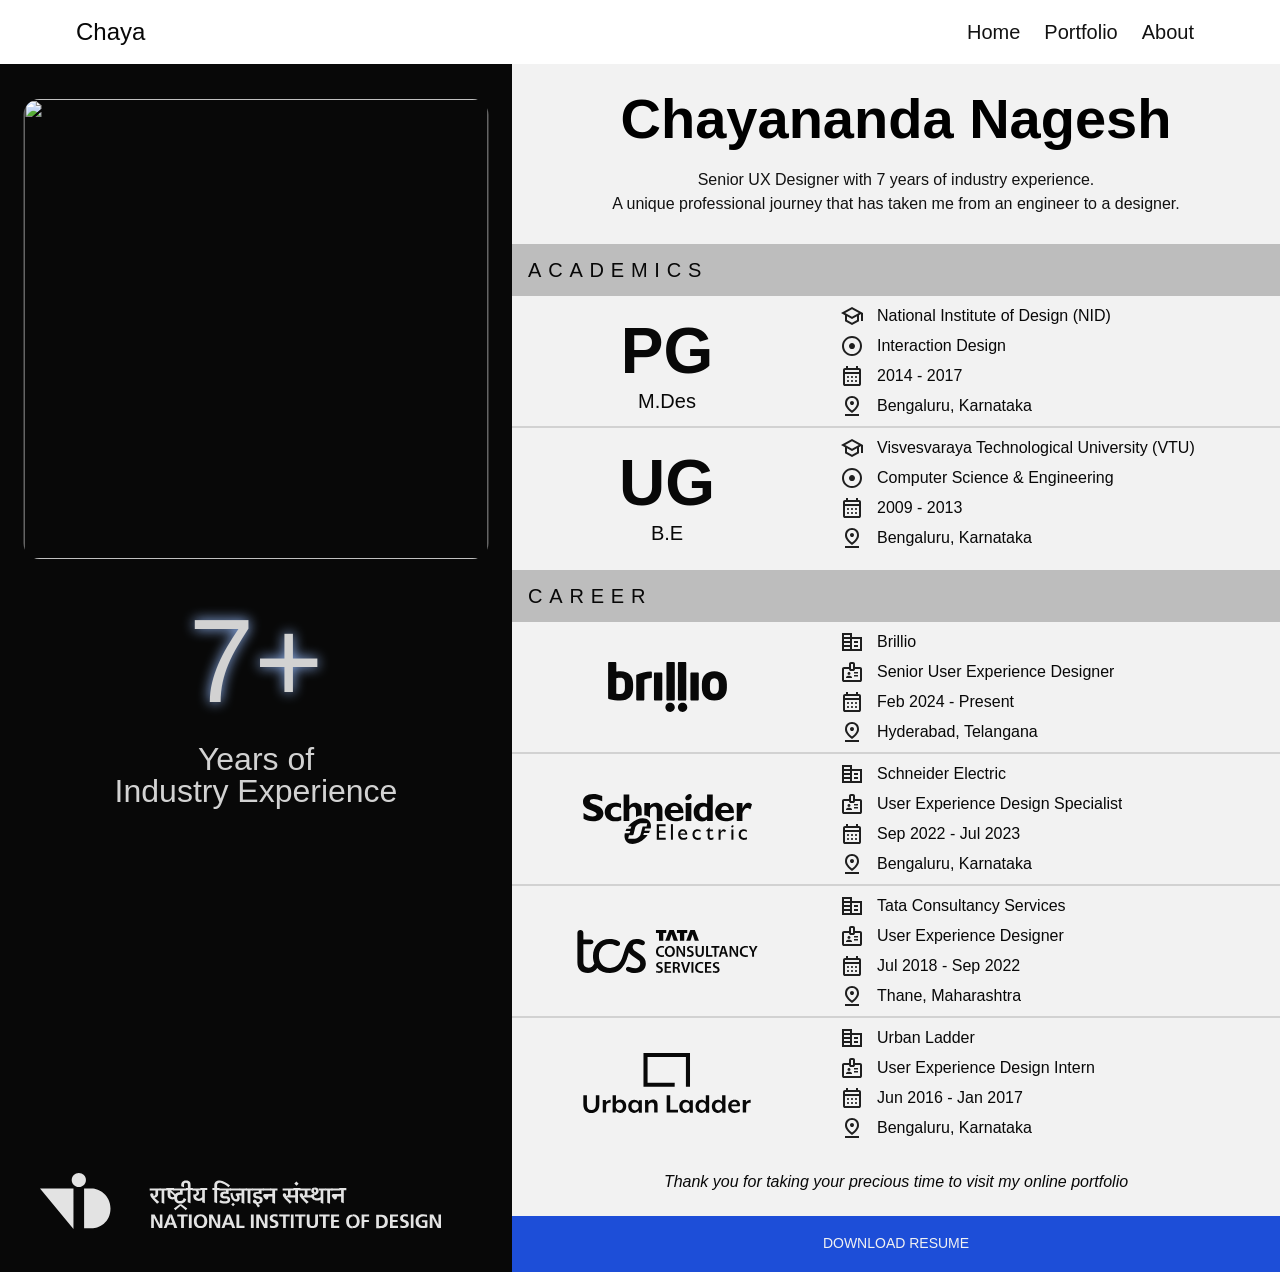
==== commit e4a477c9: "Restore Framer HTML for pixel-perfect styling match. Reverts to the published chayananda.com export " ====
--- a/about/index.html
+++ b/about/index.html
@@ -1,76 +1,355 @@
-<!DOCTYPE html>
-<html lang="en">
+<!doctype html>
+<!-- Made in Framer · framer.com ✨ -->
+<!-- Published May 13, 2026, 1:12 PM UTC -->
+<html lang="en-IN">
 <head>
-  <meta charset="UTF-8">
-  <meta name="viewport" content="width=device-width, initial-scale=1.0">
-  <title>About — Chayananda Nagesh</title>
-  <link rel="preconnect" href="https://fonts.googleapis.com">
-  <link rel="preconnect" href="https://fonts.gstatic.com" crossorigin>
-  <link href="https://fonts.googleapis.com/css2?family=Noto+Sans:wght@400;600;700&display=swap" rel="stylesheet">
-  <link rel="stylesheet" href="/css/style.css">
+	<meta charset="utf-8">
+	
+	
+	<!-- Start of headStart -->
+    
+    <!-- End of headStart -->
+	<meta name="viewport" content="width=device-width">
+	<meta name="generator" content="Framer fdc01c0">
+	<title>Chayananda Nagesh</title>
+    <meta name="description" content="Chayananda Nagesh | Senior Product Designer">
+    <meta name="framer-search-index" content="https://framerusercontent.com/sites/1y2GvO4R1fmn2TPPEziP3Z/searchIndex-qPXzwL4A4NNb.json">
+    <meta name="framer-search-index-fallback" content="https://framerusercontent.com/sites/1y2GvO4R1fmn2TPPEziP3Z/searchIndex-Ox3eqI08O8P3.json">
+    <link href="https://framerusercontent.com/images/2D5AM4gFRWtuloRVCsDl6JM2TQ.jpg" rel="icon" media="(prefers-color-scheme: light)">
+    <link href="https://framerusercontent.com/images/Vk3gZQBOSTY43lJRvzuyz6nbEA.jpg" rel="icon" media="(prefers-color-scheme: dark)">
+    <!-- Open Graph / Facebook -->
+    <meta property="og:type" content="website">
+    <meta property="og:title" content="Chayananda Nagesh">
+    <meta property="og:description" content="Chayananda Nagesh | Senior Product Designer">
+    <meta property="og:image" content="https://framerusercontent.com/images/Dfpog4WewxrF4rL6S6jooDDbi0.jpg">
+    <!-- Twitter -->
+    <meta name="twitter:card" content="summary_large_image">
+    <meta name="twitter:title" content="Chayananda Nagesh">
+    <meta name="twitter:description" content="Chayananda Nagesh | Senior Product Designer">
+    <meta name="twitter:image" content="https://framerusercontent.com/images/Dfpog4WewxrF4rL6S6jooDDbi0.jpg">
+    
+	<!-- Global site tag (gtag.js) - Google Analytics -->
+	<script async src="https://www.googletagmanager.com/gtag/js?id=G-HXCVCFE24S"></script>
+	<script>
+	  window.dataLayer = window.dataLayer || [];
+	  function gtag(){window.dataLayer.push(arguments);}
+	  gtag('js', new Date());
+	  gtag('config', 'G-HXCVCFE24S');
+	</script>
+	
+	<style data-framer-font-css>/* devanagari */
+@font-face {
+  font-family: 'Amiko';
+  font-style: normal;
+  font-weight: 400;
+  font-display: swap;
+  src: url(https://fonts.gstatic.com/s/amiko/v15/WwkQxPq1DFK04uqjeV_8MQ.woff2) format('woff2');
+  unicode-range: U+0900-097F, U+1CD0-1CF9, U+200C-200D, U+20A8, U+20B9, U+20F0, U+25CC, U+A830-A839, U+A8E0-A8FF, U+11B00-11B09;
+}
+/* latin-ext */
+@font-face {
+  font-family: 'Amiko';
+  font-style: normal;
+  font-weight: 400;
+  font-display: swap;
+  src: url(https://fonts.gstatic.com/s/amiko/v15/WwkQxPq1DFK04uqseV_8MQ.woff2) format('woff2');
+  unicode-range: U+0100-02BA, U+02BD-02C5, U+02C7-02CC, U+02CE-02D7, U+02DD-02FF, U+0304, U+0308, U+0329, U+1D00-1DBF, U+1E00-1E9F, U+1EF2-1EFF, U+2020, U+20A0-20AB, U+20AD-20C0, U+2113, U+2C60-2C7F, U+A720-A7FF;
+}
+/* latin */
+@font-face {
+  font-family: 'Amiko';
+  font-style: normal;
+  font-weight: 400;
+  font-display: swap;
+  src: url(https://fonts.gstatic.com/s/amiko/v15/WwkQxPq1DFK04uqieV8.woff2) format('woff2');
+  unicode-range: U+0000-00FF, U+0131, U+0152-0153, U+02BB-02BC, U+02C6, U+02DA, U+02DC, U+0304, U+0308, U+0329, U+2000-206F, U+20AC, U+2122, U+2191, U+2193, U+2212, U+2215, U+FEFF, U+FFFD;
+}
+/* devanagari */
+@font-face {
+  font-family: 'Amiko';
+  font-style: normal;
+  font-weight: 700;
+  font-display: swap;
+  src: url(https://fonts.gstatic.com/s/amiko/v15/WwkdxPq1DFK04uIZXErCEIUwUQ.woff2) format('woff2');
+  unicode-range: U+0900-097F, U+1CD0-1CF9, U+200C-200D, U+20A8, U+20B9, U+20F0, U+25CC, U+A830-A839, U+A8E0-A8FF, U+11B00-11B09;
+}
+/* latin-ext */
+@font-face {
+  font-family: 'Amiko';
+  font-style: normal;
+  font-weight: 700;
+  font-display: swap;
+  src: url(https://fonts.gstatic.com/s/amiko/v15/WwkdxPq1DFK04uIZXErNEIUwUQ.woff2) format('woff2');
+  unicode-range: U+0100-02BA, U+02BD-02C5, U+02C7-02CC, U+02CE-02D7, U+02DD-02FF, U+0304, U+0308, U+0329, U+1D00-1DBF, U+1E00-1E9F, U+1EF2-1EFF, U+2020, U+20A0-20AB, U+20AD-20C0, U+2113, U+2C60-2C7F, U+A720-A7FF;
+}
+/* latin */
+@font-face {
+  font-family: 'Amiko';
+  font-style: normal;
+  font-weight: 700;
+  font-display: swap;
+  src: url(https://fonts.gstatic.com/s/amiko/v15/WwkdxPq1DFK04uIZXErDEIU.woff2) format('woff2');
+  unicode-range: U+0000-00FF, U+0131, U+0152-0153, U+02BB-02BC, U+02C6, U+02DA, U+02DC, U+0304, U+0308, U+0329, U+2000-206F, U+20AC, U+2122, U+2191, U+2193, U+2212, U+2215, U+FEFF, U+FFFD;
+}
+/* vietnamese */
+@font-face {
+  font-family: 'Lexend';
+  font-style: normal;
+  font-weight: 400;
+  font-display: swap;
+  src: url(https://fonts.gstatic.com/s/lexend/v26/wlpwgwvFAVdoq2_v9KQU4Wc.woff2) format('woff2');
+  unicode-range: U+0102-0103, U+0110-0111, U+0128-0129, U+0168-0169, U+01A0-01A1, U+01AF-01B0, U+0300-0301, U+0303-0304, U+0308-0309, U+0323, U+0329, U+1EA0-1EF9, U+20AB;
+}
+/* latin-ext */
+@font-face {
+  font-family: 'Lexend';
+  font-style: normal;
+  font-weight: 400;
+  font-display: swap;
+  src: url(https://fonts.gstatic.com/s/lexend/v26/wlpwgwvFAVdoq2_v9aQU4Wc.woff2) format('woff2');
+  unicode-range: U+0100-02BA, U+02BD-02C5, U+02C7-02CC, U+02CE-02D7, U+02DD-02FF, U+0304, U+0308, U+0329, U+1D00-1DBF, U+1E00-1E9F, U+1EF2-1EFF, U+2020, U+20A0-20AB, U+20AD-20C0, U+2113, U+2C60-2C7F, U+A720-A7FF;
+}
+/* latin */
+@font-face {
+  font-family: 'Lexend';
+  font-style: normal;
+  font-weight: 400;
+  font-display: swap;
+  src: url(https://fonts.gstatic.com/s/lexend/v26/wlpwgwvFAVdoq2_v-6QU.woff2) format('woff2');
+  unicode-range: U+0000-00FF, U+0131, U+0152-0153, U+02BB-02BC, U+02C6, U+02DA, U+02DC, U+0304, U+0308, U+0329, U+2000-206F, U+20AC, U+2122, U+2191, U+2193, U+2212, U+2215, U+FEFF, U+FFFD;
+}
+/* vietnamese */
+@font-face {
+  font-family: 'Lexend';
+  font-style: normal;
+  font-weight: 700;
+  font-display: swap;
+  src: url(https://fonts.gstatic.com/s/lexend/v26/wlpwgwvFAVdoq2_v9KQU4Wc.woff2) format('woff2');
+  unicode-range: U+0102-0103, U+0110-0111, U+0128-0129, U+0168-0169, U+01A0-01A1, U+01AF-01B0, U+0300-0301, U+0303-0304, U+0308-0309, U+0323, U+0329, U+1EA0-1EF9, U+20AB;
+}
+/* latin-ext */
+@font-face {
+  font-family: 'Lexend';
+  font-style: normal;
+  font-weight: 700;
+  font-display: swap;
+  src: url(https://fonts.gstatic.com/s/lexend/v26/wlpwgwvFAVdoq2_v9aQU4Wc.woff2) format('woff2');
+  unicode-range: U+0100-02BA, U+02BD-02C5, U+02C7-02CC, U+02CE-02D7, U+02DD-02FF, U+0304, U+0308, U+0329, U+1D00-1DBF, U+1E00-1E9F, U+1EF2-1EFF, U+2020, U+20A0-20AB, U+20AD-20C0, U+2113, U+2C60-2C7F, U+A720-A7FF;
+}
+/* latin */
+@font-face {
+  font-family: 'Lexend';
+  font-style: normal;
+  font-weight: 700;
+  font-display: swap;
+  src: url(https://fonts.gstatic.com/s/lexend/v26/wlpwgwvFAVdoq2_v-6QU.woff2) format('woff2');
+  unicode-range: U+0000-00FF, U+0131, U+0152-0153, U+02BB-02BC, U+02C6, U+02DA, U+02DC, U+0304, U+0308, U+0329, U+2000-206F, U+20AC, U+2122, U+2191, U+2193, U+2212, U+2215, U+FEFF, U+FFFD;
+}
+/* latin-ext */
+@font-face {
+  font-family: 'Libre Baskerville';
+  font-style: normal;
+  font-weight: 400;
+  font-display: swap;
+  src: url(https://fonts.gstatic.com/s/librebaskerville/v24/kmKUZrc3Hgbbcjq75U4uslyuy4kn0olVQ-LglH6T17uj8Q4iAANPjuM.woff2) format('woff2');
+  unicode-range: U+0100-02BA, U+02BD-02C5, U+02C7-02CC, U+02CE-02D7, U+02DD-02FF, U+0304, U+0308, U+0329, U+1D00-1DBF, U+1E00-1E9F, U+1EF2-1EFF, U+2020, U+20A0-20AB, U+20AD-20C0, U+2113, U+2C60-2C7F, U+A720-A7FF;
+}
+/* latin */
+@font-face {
+  font-family: 'Libre Baskerville';
+  font-style: normal;
+  font-weight: 400;
+  font-display: swap;
+  src: url(https://fonts.gstatic.com/s/librebaskerville/v24/kmKUZrc3Hgbbcjq75U4uslyuy4kn0olVQ-LglH6T17uj8Q4iDgNP.woff2) format('woff2');
+  unicode-range: U+0000-00FF, U+0131, U+0152-0153, U+02BB-02BC, U+02C6, U+02DA, U+02DC, U+0304, U+0308, U+0329, U+2000-206F, U+20AC, U+2122, U+2191, U+2193, U+2212, U+2215, U+FEFF, U+FFFD;
+}
+/* cyrillic-ext */
+@font-face {
+  font-family: 'Mulish';
+  font-style: normal;
+  font-weight: 400;
+  font-display: swap;
+  src: url(https://fonts.gstatic.com/s/mulish/v18/1Ptvg83HX_SGhgqk0gotcqA.woff2) format('woff2');
+  unicode-range: U+0460-052F, U+1C80-1C8A, U+20B4, U+2DE0-2DFF, U+A640-A69F, U+FE2E-FE2F;
+}
+/* cyrillic */
+@font-face {
+  font-family: 'Mulish';
+  font-style: normal;
+  font-weight: 400;
+  font-display: swap;
+  src: url(https://fonts.gstatic.com/s/mulish/v18/1Ptvg83HX_SGhgqk2wotcqA.woff2) format('woff2');
+  unicode-range: U+0301, U+0400-045F, U+0490-0491, U+04B0-04B1, U+2116;
+}
+/* vietnamese */
+@font-face {
+  font-family: 'Mulish';
+  font-style: normal;
+  font-weight: 400;
+  font-display: swap;
+  src: url(https://fonts.gstatic.com/s/mulish/v18/1Ptvg83HX_SGhgqk0AotcqA.woff2) format('woff2');
+  unicode-range: U+0102-0103, U+0110-0111, U+0128-0129, U+0168-0169, U+01A0-01A1, U+01AF-01B0, U+0300-0301, U+0303-0304, U+0308-0309, U+0323, U+0329, U+1EA0-1EF9, U+20AB;
+}
+/* latin-ext */
+@font-face {
+  font-family: 'Mulish';
+  font-style: normal;
+  font-weight: 400;
+  font-display: swap;
+  src: url(https://fonts.gstatic.com/s/mulish/v18/1Ptvg83HX_SGhgqk0QotcqA.woff2) format('woff2');
+  unicode-range: U+0100-02BA, U+02BD-02C5, U+02C7-02CC, U+02CE-02D7, U+02DD-02FF, U+0304, U+0308, U+0329, U+1D00-1DBF, U+1E00-1E9F, U+1EF2-1EFF, U+2020, U+20A0-20AB, U+20AD-20C0, U+2113, U+2C60-2C7F, U+A720-A7FF;
+}
+/* latin */
+@font-face {
+  font-family: 'Mulish';
+  font-style: normal;
+  font-weight: 400;
+  font-display: swap;
+  src: url(https://fonts.gstatic.com/s/mulish/v18/1Ptvg83HX_SGhgqk3wot.woff2) format('woff2');
+  unicode-range: U+0000-00FF, U+0131, U+0152-0153, U+02BB-02BC, U+02C6, U+02DA, U+02DC, U+0304, U+0308, U+0329, U+2000-206F, U+20AC, U+2122, U+2191, U+2193, U+2212, U+2215, U+FEFF, U+FFFD;
+}
+/* cyrillic-ext */
+@font-face {
+  font-family: 'Mulish';
+  font-style: normal;
+  font-weight: 600;
+  font-display: swap;
+  src: url(https://fonts.gstatic.com/s/mulish/v18/1Ptvg83HX_SGhgqk0gotcqA.woff2) format('woff2');
+  unicode-range: U+0460-052F, U+1C80-1C8A, U+20B4, U+2DE0-2DFF, U+A640-A69F, U+FE2E-FE2F;
+}
+/* cyrillic */
+@font-face {
+  font-family: 'Mulish';
+  font-style: normal;
+  font-weight: 600;
+  font-display: swap;
+  src: url(https://fonts.gstatic.com/s/mulish/v18/1Ptvg83HX_SGhgqk2wotcqA.woff2) format('woff2');
+  unicode-range: U+0301, U+0400-045F, U+0490-0491, U+04B0-04B1, U+2116;
+}
+/* vietnamese */
+@font-face {
+  font-family: 'Mulish';
+  font-style: normal;
+  font-weight: 600;
+  font-display: swap;
+  src: url(https://fonts.gstatic.com/s/mulish/v18/1Ptvg83HX_SGhgqk0AotcqA.woff2) format('woff2');
+  unicode-range: U+0102-0103, U+0110-0111, U+0128-0129, U+0168-0169, U+01A0-01A1, U+01AF-01B0, U+0300-0301, U+0303-0304, U+0308-0309, U+0323, U+0329, U+1EA0-1EF9, U+20AB;
+}
+/* latin-ext */
+@font-face {
+  font-family: 'Mulish';
+  font-style: normal;
+  font-weight: 600;
+  font-display: swap;
+  src: url(https://fonts.gstatic.com/s/mulish/v18/1Ptvg83HX_SGhgqk0QotcqA.woff2) format('woff2');
+  unicode-range: U+0100-02BA, U+02BD-02C5, U+02C7-02CC, U+02CE-02D7, U+02DD-02FF, U+0304, U+0308, U+0329, U+1D00-1DBF, U+1E00-1E9F, U+1EF2-1EFF, U+2020, U+20A0-20AB, U+20AD-20C0, U+2113, U+2C60-2C7F, U+A720-A7FF;
+}
+/* latin */
+@font-face {
+  font-family: 'Mulish';
+  font-style: normal;
+  font-weight: 600;
+  font-display: swap;
+  src: url(https://fonts.gstatic.com/s/mulish/v18/1Ptvg83HX_SGhgqk3wot.woff2) format('woff2');
+  unicode-range: U+0000-00FF, U+0131, U+0152-0153, U+02BB-02BC, U+02C6, U+02DA, U+02DC, U+0304, U+0308, U+0329, U+2000-206F, U+20AC, U+2122, U+2191, U+2193, U+2212, U+2215, U+FEFF, U+FFFD;
+}
+
+@font-face { font-family: "Noto Sans"; src: url("https://fonts.gstatic.com/s/notosans/v42/o-0mIpQlx3QUlC5A4PNB6Ryti20_6n1iPHjcz6L1SoM-jCpoiyAaBN9Y41P6zHtY.woff2"); font-display: swap; font-style: normal; font-weight: 700 }
+@font-face { font-family: "Noto Sans"; src: url("https://fonts.gstatic.com/s/notosans/v39/o-0mIpQlx3QUlC5A4PNB6Ryti20_6n1iPHjcz6L1SoM-jCpoiyD9A99Y41P6zHtY.woff2"); font-display: swap; font-style: normal; font-weight: 400 }
+@font-face { font-family: "Noto Sans"; src: url("https://fonts.gstatic.com/s/notosans/v39/o-0kIpQlx3QUlC5A4PNr4C5OaxRsfNNlKbCePevHtVtX57DGjDU1QNAZ6VLYyWtY1rI.woff2"); font-display: swap; font-style: italic; font-weight: 700 }
+@font-face { font-family: "Noto Sans"; src: url("https://fonts.gstatic.com/s/notosans/v39/o-0kIpQlx3QUlC5A4PNr4C5OaxRsfNNlKbCePevHtVtX57DGjDU1QDce6VLYyWtY1rI.woff2"); font-display: swap; font-style: italic; font-weight: 400 }
+@font-face { font-family: "Inter"; src: url("https://framerusercontent.com/assets/5vvr9Vy74if2I6bQbJvbw7SY1pQ.woff2"); font-display: swap; font-style: normal; font-weight: 400; unicode-range: U+0460-052F, U+1C80-1C88, U+20B4, U+2DE0-2DFF, U+A640-A69F, U+FE2E-FE2F }
+@font-face { font-family: "Inter"; src: url("https://framerusercontent.com/assets/EOr0mi4hNtlgWNn9if640EZzXCo.woff2"); font-display: swap; font-style: normal; font-weight: 400; unicode-range: U+0301, U+0400-045F, U+0490-0491, U+04B0-04B1, U+2116 }
+@font-face { font-family: "Inter"; src: url("https://framerusercontent.com/assets/Y9k9QrlZAqio88Klkmbd8VoMQc.woff2"); font-display: swap; font-style: normal; font-weight: 400; unicode-range: U+1F00-1FFF }
+@font-face { font-family: "Inter"; src: url("https://framerusercontent.com/assets/OYrD2tBIBPvoJXiIHnLoOXnY9M.woff2"); font-display: swap; font-style: normal; font-weight: 400; unicode-range: U+0370-03FF }
+@font-face { font-family: "Inter"; src: url("https://framerusercontent.com/assets/JeYwfuaPfZHQhEG8U5gtPDZ7WQ.woff2"); font-display: swap; font-style: normal; font-weight: 400; unicode-range: U+0100-024F, U+0259, U+1E00-1EFF, U+2020, U+20A0-20AB, U+20AD-20CF, U+2113, U+2C60-2C7F, U+A720-A7FF }
+@font-face { font-family: "Inter"; src: url("https://framerusercontent.com/assets/GrgcKwrN6d3Uz8EwcLHZxwEfC4.woff2"); font-display: swap; font-style: normal; font-weight: 400; unicode-range: U+0000-00FF, U+0131, U+0152-0153, U+02BB-02BC, U+02C6, U+02DA, U+02DC, U+2000-206F, U+2070, U+2074-207E, U+2080-208E, U+20AC, U+2122, U+2191, U+2193, U+2212, U+2215, U+FEFF, U+FFFD }
+@font-face { font-family: "Inter"; src: url("https://framerusercontent.com/assets/b6Y37FthZeALduNqHicBT6FutY.woff2"); font-display: swap; font-style: normal; font-weight: 400; unicode-range: U+0102-0103, U+0110-0111, U+0128-0129, U+0168-0169, U+01A0-01A1, U+01AF-01B0, U+1EA0-1EF9, U+20AB }
+@font-face { font-family: "Inter"; src: url("https://framerusercontent.com/assets/DpPBYI0sL4fYLgAkX8KXOPVt7c.woff2"); font-display: swap; font-style: normal; font-weight: 700; unicode-range: U+0460-052F, U+1C80-1C88, U+20B4, U+2DE0-2DFF, U+A640-A69F, U+FE2E-FE2F }
+@font-face { font-family: "Inter"; src: url("https://framerusercontent.com/assets/4RAEQdEOrcnDkhHiiCbJOw92Lk.woff2"); font-display: swap; font-style: normal; font-weight: 700; unicode-range: U+0301, U+0400-045F, U+0490-0491, U+04B0-04B1, U+2116 }
+@font-face { font-family: "Inter"; src: url("https://framerusercontent.com/assets/1K3W8DizY3v4emK8Mb08YHxTbs.woff2"); font-display: swap; font-style: normal; font-weight: 700; unicode-range: U+1F00-1FFF }
+@font-face { font-family: "Inter"; src: url("https://framerusercontent.com/assets/tUSCtfYVM1I1IchuyCwz9gDdQ.woff2"); font-display: swap; font-style: normal; font-weight: 700; unicode-range: U+0370-03FF }
+@font-face { font-family: "Inter"; src: url("https://framerusercontent.com/assets/VgYFWiwsAC5OYxAycRXXvhze58.woff2"); font-display: swap; font-style: normal; font-weight: 700; unicode-range: U+0100-024F, U+0259, U+1E00-1EFF, U+2020, U+20A0-20AB, U+20AD-20CF, U+2113, U+2C60-2C7F, U+A720-A7FF }
+@font-face { font-family: "Inter"; src: url("https://framerusercontent.com/assets/syRNPWzAMIrcJ3wIlPIP43KjQs.woff2"); font-display: swap; font-style: normal; font-weight: 700; unicode-range: U+0000-00FF, U+0131, U+0152-0153, U+02BB-02BC, U+02C6, U+02DA, U+02DC, U+2000-206F, U+2070, U+2074-207E, U+2080-208E, U+20AC, U+2122, U+2191, U+2193, U+2212, U+2215, U+FEFF, U+FFFD }
+@font-face { font-family: "Inter"; src: url("https://framerusercontent.com/assets/GIryZETIX4IFypco5pYZONKhJIo.woff2"); font-display: swap; font-style: normal; font-weight: 700; unicode-range: U+0102-0103, U+0110-0111, U+0128-0129, U+0168-0169, U+01A0-01A1, U+01AF-01B0, U+1EA0-1EF9, U+20AB }
+@font-face { font-family: "Inter"; src: url("https://framerusercontent.com/assets/vQyevYAyHtARFwPqUzQGpnDs.woff2"); font-display: swap; font-style: normal; font-weight: 400; unicode-range: U+0000-00FF, U+0131, U+0152-0153, U+02BB-02BC, U+02C6, U+02DA, U+02DC, U+2000-206F, U+2074, U+20AC, U+2122, U+2191, U+2193, U+2212, U+2215, U+FEFF, U+FFFD }
+@font-face { font-family: "Inter"; src: url("https://framerusercontent.com/assets/DXD0Q7LSl7HEvDzucnyLnGBHM.woff2"); font-display: swap; font-style: normal; font-weight: 700; unicode-range: U+0000-00FF, U+0131, U+0152-0153, U+02BB-02BC, U+02C6, U+02DA, U+02DC, U+2000-206F, U+2074, U+20AC, U+2122, U+2191, U+2193, U+2212, U+2215, U+FEFF, U+FFFD }
+@font-face { font-family: "Inter"; src: url("https://framerusercontent.com/assets/H89BbHkbHDzlxZzxi8uPzTsp90.woff2"); font-display: swap; font-style: italic; font-weight: 700; unicode-range: U+0460-052F, U+1C80-1C88, U+20B4, U+2DE0-2DFF, U+A640-A69F, U+FE2E-FE2F }
+@font-face { font-family: "Inter"; src: url("https://framerusercontent.com/assets/u6gJwDuwB143kpNK1T1MDKDWkMc.woff2"); font-display: swap; font-style: italic; font-weight: 700; unicode-range: U+0301, U+0400-045F, U+0490-0491, U+04B0-04B1, U+2116 }
+@font-face { font-family: "Inter"; src: url("https://framerusercontent.com/assets/43sJ6MfOPh1LCJt46OvyDuSbA6o.woff2"); font-display: swap; font-style: italic; font-weight: 700; unicode-range: U+1F00-1FFF }
+@font-face { font-family: "Inter"; src: url("https://framerusercontent.com/assets/wccHG0r4gBDAIRhfHiOlq6oEkqw.woff2"); font-display: swap; font-style: italic; font-weight: 700; unicode-range: U+0370-03FF }
+@font-face { font-family: "Inter"; src: url("https://framerusercontent.com/assets/WZ367JPwf9bRW6LdTHN8rXgSjw.woff2"); font-display: swap; font-style: italic; font-weight: 700; unicode-range: U+0100-024F, U+0259, U+1E00-1EFF, U+2020, U+20A0-20AB, U+20AD-20CF, U+2113, U+2C60-2C7F, U+A720-A7FF }
+@font-face { font-family: "Inter"; src: url("https://framerusercontent.com/assets/QxmhnWTzLtyjIiZcfaLIJ8EFBXU.woff2"); font-display: swap; font-style: italic; font-weight: 700; unicode-range: U+0000-00FF, U+0131, U+0152-0153, U+02BB-02BC, U+02C6, U+02DA, U+02DC, U+2000-206F, U+2074, U+20AC, U+2122, U+2191, U+2193, U+2212, U+2215, U+FEFF, U+FFFD }
+@font-face { font-family: "Inter"; src: url("https://framerusercontent.com/assets/2A4Xx7CngadFGlVV4xrO06OBHY.woff2"); font-display: swap; font-style: italic; font-weight: 700; unicode-range: U+0102-0103, U+0110-0111, U+0128-0129, U+0168-0169, U+01A0-01A1, U+01AF-01B0, U+1EA0-1EF9, U+20AB }
+@font-face { font-family: "Inter"; src: url("https://framerusercontent.com/assets/CfMzU8w2e7tHgF4T4rATMPuWosA.woff2"); font-display: swap; font-style: italic; font-weight: 400; unicode-range: U+0460-052F, U+1C80-1C88, U+20B4, U+2DE0-2DFF, U+A640-A69F, U+FE2E-FE2F }
+@font-face { font-family: "Inter"; src: url("https://framerusercontent.com/assets/867QObYax8ANsfX4TGEVU9YiCM.woff2"); font-display: swap; font-style: italic; font-weight: 400; unicode-range: U+0301, U+0400-045F, U+0490-0491, U+04B0-04B1, U+2116 }
+@font-face { font-family: "Inter"; src: url("https://framerusercontent.com/assets/Oyn2ZbENFdnW7mt2Lzjk1h9Zb9k.woff2"); font-display: swap; font-style: italic; font-weight: 400; unicode-range: U+1F00-1FFF }
+@font-face { font-family: "Inter"; src: url("https://framerusercontent.com/assets/cdAe8hgZ1cMyLu9g005pAW3xMo.woff2"); font-display: swap; font-style: italic; font-weight: 400; unicode-range: U+0370-03FF }
+@font-face { font-family: "Inter"; src: url("https://framerusercontent.com/assets/DOfvtmE1UplCq161m6Hj8CSQYg.woff2"); font-display: swap; font-style: italic; font-weight: 400; unicode-range: U+0100-024F, U+0259, U+1E00-1EFF, U+2020, U+20A0-20AB, U+20AD-20CF, U+2113, U+2C60-2C7F, U+A720-A7FF }
+@font-face { font-family: "Inter"; src: url("https://framerusercontent.com/assets/vFzuJY0c65av44uhEKB6vyjFMg.woff2"); font-display: swap; font-style: italic; font-weight: 400; unicode-range: U+0000-00FF, U+0131, U+0152-0153, U+02BB-02BC, U+02C6, U+02DA, U+02DC, U+2000-206F, U+2074, U+20AC, U+2122, U+2191, U+2193, U+2212, U+2215, U+FEFF, U+FFFD }
+@font-face { font-family: "Inter"; src: url("https://framerusercontent.com/assets/tKtBcDnBMevsEEJKdNGhhkLzYo.woff2"); font-display: swap; font-style: italic; font-weight: 400; unicode-range: U+0102-0103, U+0110-0111, U+0128-0129, U+0168-0169, U+01A0-01A1, U+01AF-01B0, U+1EA0-1EF9, U+20AB }
+@font-face { font-family: "Outfit"; src: url("https://framerusercontent.com/third-party-assets/fontshare/wf/HGVZO4W7MOWSOT5FITRR2LXJL4LPEVKA/JGNFYTACJN27RPO2O5AUTRRZD4FNRJPI/W7JHARPQSG6P4YAUJKIMUM6JNAX2RFW3.woff2"); font-display: swap; font-style: normal; font-weight: 300 }
+@font-face { font-family: "Poppins"; src: url("https://framerusercontent.com/third-party-assets/fontshare/wf/EOHGWBZYYKO6R4PWP4S2B3FFWHHBEZN6/UWQLMF4AFWLXCJQCFV3WRVYC77KZXPRB/FYG6OCH7XOLUUSZTIZE65ATBZWF623O4.woff2"); font-display: swap; font-style: normal; font-weight: 700 }
+@font-face { font-family: "Poppins"; src: url("https://framerusercontent.com/third-party-assets/fontshare/wf/NC2MP33RO4WQTSTEEAWBJLAEXNCNEQVF/7F4U3COKLHQH4WUH3AXPC7N4UELEWJQN/JMWNCAGBH3TLANIVQPVABVAVNV5QERTH.woff2"); font-display: swap; font-style: normal; font-weight: 400 }
+@font-face { font-family: "Poppins"; src: url("https://framerusercontent.com/third-party-assets/fontshare/wf/SC7QJW6HNT3W42YFCVAWB3GI66BMNCKY/Q4ANQB6YZL7K35IAB3IPAE75W7PRJSDF/3HCNXVAKPOHOEI7LK7TGC54FOZT77SNM.woff2"); font-display: swap; font-style: normal; font-weight: 300 }
+@font-face { font-family: "Outfit"; src: url("https://framerusercontent.com/third-party-assets/fontshare/wf/YEOHRCKDRRMJG7KXODMRI7H3TDTC7DCR/GSC37XQOTJL5UUXY7GT63Z6TK3GPURF7/3JX43FCBGINLH25MK4NSVCHCDXUSMHUE.woff2"); font-display: swap; font-style: normal; font-weight: 500 }
+@font-face { font-family: "Outfit"; src: url("https://framerusercontent.com/third-party-assets/fontshare/wf/RPEPC24XXAVK6EWUOKWQUPTOZQR35AS2/BVWMEQ5ZCLZP2VOXOHXQDCZADXNFBXUF/5REHZLR2B5PQAKMITIQJK6BDK34RDHS4.woff2"); font-display: swap; font-style: normal; font-weight: 400 }
+@font-face { font-family: "Outfit"; src: url("https://framerusercontent.com/third-party-assets/fontshare/wf/EUV6IZMPXOYBUY6KFIXKZWM47ESY5XYA/BLW2AGODUKQKRMYEVOEMMPY2ITRKBJIP/OKGWSU2PUNNFKQVFV2XFOSAHRXYREMR2.woff2"); font-display: swap; font-style: normal; font-weight: 700 }
+@font-face { font-family: "Poppins"; src: url("https://framerusercontent.com/third-party-assets/fontshare/wf/7LLTLAW3NRWOADG4II2JGKZC6OSEMBQC/EYFXWX77PEMPU645EAWOTG22E375GULW/SSNNTU67MMJH4CSWT443B4KJ7OB4WFHF.woff2"); font-display: swap; font-style: italic; font-weight: 400 }
+@font-face { font-family: "Outfit"; src: url("https://framerusercontent.com/third-party-assets/fontshare/wf/LLL2G3NRT7NQD2GKJUPGXM7TQ2DC6HXX/PW5PSBLUQB3EYD5A5UFT4XOSWCSQOKTH/P65L7VCWZE3ZYHD2XJZ2WDLQCATH7Y3R.woff2"); font-display: swap; font-style: normal; font-weight: 600 }
+@font-face { font-family: "Lexend Placeholder"; src: local("Arial"); ascent-override: 90.26%; descent-override: 22.57%; line-gap-override: 0.00%; size-adjust: 110.79% }
+@font-face { font-family: "Libre Baskerville Placeholder"; src: local("Times New Roman"); ascent-override: 76.28%; descent-override: 21.23%; line-gap-override: 0.00%; size-adjust: 127.17% }
+@font-face { font-family: "Mulish Placeholder"; src: local("Arial"); ascent-override: 95.71%; descent-override: 23.81%; line-gap-override: 0.00%; size-adjust: 105.00% }
+@font-face { font-family: "Amiko Placeholder"; src: local("Arial"); ascent-override: 82.47%; descent-override: 36.08%; line-gap-override: 0.00%; size-adjust: 112.53% }
+@font-face { font-family: "Noto Sans Placeholder"; src: local("Arial"); ascent-override: 100.41%; descent-override: 27.52%; line-gap-override: 0.00%; size-adjust: 106.47% }
+@font-face { font-family: "Inter Placeholder"; src: local("Arial"); ascent-override: 89.79%; descent-override: 22.36%; line-gap-override: 0.00%; size-adjust: 107.89% }
+@font-face { font-family: "Outfit Placeholder"; src: local("Arial"); ascent-override: 99.94%; descent-override: 25.98%; line-gap-override: 0.00%; size-adjust: 100.06% }
+@font-face { font-family: "Poppins Placeholder"; src: local("Arial"); ascent-override: 91.95%; descent-override: 30.94%; line-gap-override: 7.96%; size-adjust: 113.11% }</style>
+	<link href="https://fonts.gstatic.com" rel="preconnect" crossorigin>
+    <link media="print" onload="this.media=''" href="https://fonts.googleapis.com/css2?family=Noto+Sans:ital,wght@0,300&amp;display=swap" rel="stylesheet">
+    <link media="print" onload="this.media=''" href="https://fonts.googleapis.com/css2?family=Noto+Sans:ital,wght@1,300&amp;display=swap" rel="stylesheet">
+    <link href="https://fonts.gstatic.com" rel="preconnect" crossorigin>
+	<meta name="robots" content="max-image-preview:large"><link rel="canonical" href="https://www.chayananda.com/about"><meta property="og:url" content="https://www.chayananda.com/about"><style data-framer-breakpoint-css>@media(min-width: 1200px){.hidden-1t2ebqo{display:none!important}}@media(min-width: 810px) and (max-width: 1199.98px){.hidden-122i133{display:none!important}}@media(max-width: 809.98px){.hidden-1msl1zv{display:none!important}}</style><style data-framer-css-ssr-minified data-framer-components="framer-lib-cursors-host framer-2Ip7x PropertyOverrides framer-QfxbT framer-lib-combinedCSSRules framer-YtZEe framer-inkON framer-9KUAI">html,body,#main{box-sizing:border-box;margin:0;padding:0}:root{-webkit-font-smoothing:antialiased;-moz-osx-font-smoothing:grayscale}*{box-sizing:border-box;-webkit-font-smoothing:inherit}h1,h2,h3,h4,h5,h6,p,figure{margin:0}body,input,textarea,select,button{font-family:sans-serif;font-size:12px}body{--token-55c6ed38-2539-4936-8f8a-7f6e4a17a662:#1d4ed8;--token-48504510-1ec6-4a89-b4d1-5bd888cecb78:#000;--token-644252f0-c0ac-4294-ad0f-4c9415bb633c:#13181d;--token-920d5c74-5233-4184-9fc5-bc1461bc83d4:#dedede;--token-86fd12ba-427e-49b9-b4fb-4b080272e18e:#080808;--token-7563d720-60a6-45e2-ba94-97f03e97b9d3:#fff;--token-36961473-2a2b-4e51-93af-9f24a23952d7:#121212;--token-2d777e12-0d8c-47ab-a3ab-e5dacec57faa:#aaa;--token-7bb50cec-8385-4038-bea7-a1d670f86ce6:#bdbdbd;--token-da9c4d00-f078-4d5b-a172-2ce644b46ffa:#d2d2d2;--token-8f2394ff-e925-493f-ae53-dbd2f1b313dc:#f2f2f2;--token-a6c11c60-c6fb-4806-a6ba-229ba0cb956a:#e3e3e3;--token-d1e2c2fa-d2d3-4907-a666-7487d7bd9c95:#1c4ed8;--token-b0428a01-4dd8-4b52-bf1e-c8d85e23046b:#2b5bee;--token-16b3db0f-57f5-4c82-97e1-738052ae6d01:#c4c4c4;--framer-will-change-override:none}@supports (background:-webkit-named-image(i)) and (not (grid-template-rows:subgrid)){body{--framer-will-change-override:transform}}@supports (background:-webkit-named-image(i)) and (not (position-area:top right)){body{--framer-will-change-filter-override:filter}}[data-framer-component-type=Text] div div span,[data-framer-component-type=Text] a div span,[data-framer-component-type=Text] span span span,[data-framer-component-type=Text] p span span,[data-framer-component-type=Text] h1 span span,[data-framer-component-type=Text] h2 span span,[data-framer-component-type=Text] h3 span span,[data-framer-component-type=Text] h4 span span,[data-framer-component-type=Text] h5 span span,[data-framer-component-type=Text] h6 span span,[data-framer-component-type=Text] a{font-family:var(--font-family);font-style:var(--font-style);font-weight:min(calc(var(--framer-font-weight-increase,0) + var(--font-weight,400)),900);color:var(--text-color);letter-spacing:var(--letter-spacing);font-size:var(--font-size);text-transform:var(--text-transform);--text-decoration:var(--framer-text-decoration-style,solid)var(--framer-text-decoration,none)var(--framer-text-decoration-color,currentcolor)var(--framer-text-decoration-thickness,auto);--text-decoration-skip-ink:var(--framer-text-decoration-skip-ink);--text-underline-offset:var(--framer-text-decoration-offset);line-height:var(--line-height);--font-family:var(--framer-font-family);--font-style:var(--framer-font-style);--font-weight:var(--framer-font-weight);--text-color:var(--framer-text-color);--letter-spacing:var(--framer-letter-spacing);--font-size:var(--framer-font-size);--text-transform:var(--framer-text-transform);--line-height:var(--framer-line-height)}@supports not (color:color(display-p3 1 1 1)){p.framer-text,div.framer-text,h1.framer-text,h2.framer-text,h3.framer-text,h4.framer-text,h5.framer-text,h6.framer-text,li.framer-text,ol.framer-text,ul.framer-text,span.framer-text:not([data-text-fill]){color:var(--framer-blockquote-text-color-rgb,var(--framer-blockquote-text-color,var(--framer-text-color-rgb,var(--framer-text-color,#000))));-webkit-text-stroke-color:var(--framer-text-stroke-color-rgb,var(--framer-text-stroke-color,initial))}mark.framer-text{background-color:var(--framer-blockquote-text-background-color-rgb,var(--framer-blockquote-text-background-color,var(--framer-text-background-color-rgb,var(--framer-text-background-color,initial))))}}@supports not (color:color(display-p3 1 1 1)){code.framer-text,code.framer-text span.framer-text:not([data-text-fill]){color:var(--framer-blockquote-text-color-rgb,var(--framer-blockquote-text-color,var(--framer-code-text-color-rgb,var(--framer-code-text-color,var(--framer-text-color-rgb,var(--framer-text-color,#000))))))}}@supports not (color:color(display-p3 1 1 1)){a.framer-text,span.framer-text[data-nested-link]{color:var(--framer-blockquote-text-color-rgb,var(--framer-blockquote-text-color,var(--framer-link-text-color-rgb,var(--framer-link-text-color,var(--framer-text-color-rgb,var(--framer-text-color,#000))))));background-color:var(--framer-link-text-background-color-rgb,var(--framer-link-text-background-color,initial));-webkit-text-decoration-color:var(--framer-link-text-decoration-color-rgb,var(--framer-link-text-decoration-color,var(--framer-text-decoration-color-rgb,var(--framer-text-decoration-color,currentcolor))));text-decoration-color:var(--framer-link-text-decoration-color-rgb,var(--framer-link-text-decoration-color,var(--framer-text-decoration-color-rgb,var(--framer-text-decoration-color,currentcolor))))}}@supports not (color:color(display-p3 1 1 1)){code.framer-text a.framer-text,code.framer-text a.framer-text span.framer-text:not([data-text-fill]),code.framer-text span.framer-text[data-nested-link],code.framer-text span.framer-text[data-nested-link] span.framer-text:not([data-text-fill]){color:var(--framer-blockquote-text-color-rgb,var(--framer-blockquote-text-color,var(--framer-link-text-color-rgb,var(--framer-link-text-color,var(--framer-code-text-color-rgb,var(--framer-code-text-color,var(--framer-text-color-rgb,var(--framer-text-color,#000))))))))}}@supports not (color:color(display-p3 1 1 1)){a.framer-text:hover,span.framer-text[data-nested-link]:hover{color:var(--framer-link-hover-text-color-rgb,var(--framer-link-hover-text-color,var(--framer-blockquote-text-color-rgb,var(--framer-blockquote-text-color,var(--framer-link-text-color-rgb,var(--framer-link-text-color,var(--framer-text-color-rgb,var(--framer-text-color,#000))))))));background-color:var(--framer-link-hover-text-background-color-rgb,var(--framer-link-hover-text-background-color,var(--framer-link-text-background-color-rgb,var(--framer-link-text-background-color,var(--framer-text-background-color-rgb,var(--framer-text-background-color,initial))))));-webkit-text-decoration-color:var(--framer-link-hover-text-decoration-color-rgb,var(--framer-link-hover-text-decoration-color,var(--framer-link-text-decoration-color-rgb,var(--framer-link-text-decoration-color,var(--framer-text-decoration-color-rgb,var(--framer-text-decoration-color,currentcolor))))));text-decoration-color:var(--framer-link-hover-text-decoration-color-rgb,var(--framer-link-hover-text-decoration-color,var(--framer-link-text-decoration-color-rgb,var(--framer-link-text-decoration-color,var(--framer-text-decoration-color-rgb,var(--framer-text-decoration-color,currentcolor))))))}}@supports not (color:color(display-p3 1 1 1)){code.framer-text a.framer-text:hover,code.framer-text span.framer-text[data-nested-link]:hover{color:var(--framer-link-hover-text-color-rgb,var(--framer-link-hover-text-color,var(--framer-blockquote-text-color-rgb,var(--framer-blockquote-text-color,var(--framer-link-text-color-rgb,var(--framer-link-text-color,var(--framer-code-text-color-rgb,var(--framer-code-text-color,var(--framer-text-color-rgb,var(--framer-text-color,#000))))))))))}}@supports not (color:color(display-p3 1 1 1)){a.framer-text[data-framer-page-link-current],span.framer-text[data-framer-page-link-current]{color:var(--framer-link-current-text-color-rgb,var(--framer-link-current-text-color,var(--framer-link-text-color-rgb,var(--framer-link-text-color,var(--framer-text-color-rgb,var(--framer-text-color,#000))))));background-color:var(--framer-link-current-text-background-color-rgb,var(--framer-link-current-text-background-color,var(--framer-link-text-background-color-rgb,var(--framer-link-text-background-color,var(--framer-text-background-color-rgb,var(--framer-text-background-color,initial))))));-webkit-text-decoration-color:var(--framer-link-current-text-decoration-color-rgb,var(--framer-link-current-text-decoration-color,var(--framer-link-text-decoration-color-rgb,var(--framer-link-text-decoration-color,var(--framer-text-decoration-color-rgb,var(--framer-text-decoration-color,currentcolor))))));text-decoration-color:var(--framer-link-current-text-decoration-color-rgb,var(--framer-link-current-text-decoration-color,var(--framer-link-text-decoration-color-rgb,var(--framer-link-text-decoration-color,var(--framer-text-decoration-color-rgb,var(--framer-text-decoration-color,currentcolor))))))}}@supports not (color:color(display-p3 1 1 1)){code.framer-text a.framer-text[data-framer-page-link-current],code.framer-text a.framer-text[data-framer-page-link-current] span.framer-text:not([data-text-fill]),code.framer-text span.framer-text[data-framer-page-link-current],code.framer-text span.framer-text[data-framer-page-link-current] span.framer-text:not([data-text-fill]){color:var(--framer-link-current-text-color-rgb,var(--framer-link-current-text-color,var(--framer-link-text-color-rgb,var(--framer-link-text-color,var(--framer-code-text-color-rgb,var(--framer-code-text-color,var(--framer-text-color-rgb,var(--framer-text-color,#000))))))));background-color:var(--framer-link-current-text-background-color-rgb,var(--framer-link-current-text-background-color,var(--framer-link-text-background-color-rgb,var(--framer-link-text-background-color,var(--framer-text-background-color-rgb,var(--framer-text-background-color,initial))))))}}@supports not (color:color(display-p3 1 1 1)){a.framer-text[data-framer-page-link-current]:hover,span.framer-text[data-framer-page-link-current]:hover{color:var(--framer-link-hover-text-color-rgb,var(--framer-link-hover-text-color,var(--framer-link-current-text-color-rgb,var(--framer-link-current-text-color,var(--framer-link-text-color-rgb,var(--framer-link-text-color,var(--framer-code-text-color-rgb,var(--framer-code-text-color,var(--framer-text-color-rgb,var(--framer-text-color,#000))))))))));background-color:var(--framer-link-hover-text-background-color-rgb,var(--framer-link-hover-text-background-color,var(--framer-link-current-text-background-color-rgb,var(--framer-link-current-text-background-color,var(--framer-link-text-background-color-rgb,var(--framer-link-text-background-color,initial))))));-webkit-text-decoration-color:var(--framer-link-hover-text-decoration-color-rgb,var(--framer-link-hover-text-decoration-color,var(--framer-link-current-text-decoration-color-rgb,var(--framer-link-current-text-decoration-color,var(--framer-link-text-decoration-color-rgb,var(--framer-link-text-decoration-color,var(--framer-text-decoration-color-rgb,var(--framer-text-decoration-color,currentcolor))))))));text-decoration-color:var(--framer-link-hover-text-decoration-color-rgb,var(--framer-link-hover-text-decoration-color,var(--framer-link-current-text-decoration-color-rgb,var(--framer-link-current-text-decoration-color,var(--framer-link-text-decoration-color-rgb,var(--framer-link-text-decoration-color,var(--framer-text-decoration-color-rgb,var(--framer-text-decoration-color,currentcolor))))))))}}@supports not (color:color(display-p3 1 1 1)){code.framer-text a.framer-text[data-framer-page-link-current]:hover,code.framer-text a.framer-text[data-framer-page-link-current]:hover span.framer-text:not([data-text-fill]),code.framer-text span.framer-text[data-framer-page-link-current]:hover,code.framer-text span.framer-text[data-framer-page-link-current]:hover span.framer-text:not([data-text-fill]){color:var(--framer-link-hover-text-color-rgb,var(--framer-link-hover-text-color,var(--framer-link-current-text-color-rgb,var(--framer-link-current-text-color,var(--framer-link-text-color-rgb,var(--framer-link-text-color,var(--framer-code-text-color-rgb,var(--framer-code-text-color,var(--framer-text-color-rgb,var(--framer-text-color,#000))))))))));background-color:var(--framer-link-hover-text-background-color-rgb,var(--framer-link-hover-text-background-color,var(--framer-link-current-text-background-color-rgb,var(--framer-link-current-text-background-color,var(--framer-link-text-background-color-rgb,var(--framer-link-text-background-color,initial))))))}}@supports not (aspect-ratio:1){.framer-text-module:not([data-width=fit])[style*=aspect-ratio]{position:relative!important}.framer-text-module:not([data-width=fit])[style*=aspect-ratio]:before{content:"";padding-bottom:calc(100%/calc(var(--aspect-ratio)));display:block}.framer-text-module[data-width=fill]>:first-child,.framer-text-module[data-width=fill]>.ssr-variant>:first-child,.framer-text-module:not([data-width=fit])[style*=aspect-ratio]>:first-child,.framer-text-module:not([data-width=fit])[style*=aspect-ratio]>.ssr-variant>:first-child{position:absolute;top:0;left:0;height:100%!important}}@supports not (overflow:clip){:root{--overflow-clip-fallback:hidden}}@supports (background:-webkit-named-image(i)) and (not (contain-intrinsic-size:inherit)){div.framer-text,p.framer-text,h1.framer-text,h2.framer-text,h3.framer-text,h4.framer-text,h5.framer-text,h6.framer-text,ol.framer-text,ul.framer-text,li.framer-text,blockquote.framer-text,.framer-text.framer-image{display:var(--text-truncation-display-inline-for-safari-16,revert)}div.framer-text:after,p.framer-text:after,h1.framer-text:after,h2.framer-text:after,h3.framer-text:after,h4.framer-text:after,h5.framer-text:after,h6.framer-text:after,ol.framer-text:after,ul.framer-text:after,li.framer-text:after,blockquote.framer-text:after,.framer-text.framer-image:after{content:var(--text-truncation-line-break-for-safari-16);white-space:pre}.framer-text.framer-text-module,.framer-text.framer-table-wrapper{display:var(--text-truncation-display-none-for-safari-16,revert)}p.framer-text[data-text-fill]{display:var(--text-truncation-display-inline-for-safari-16,inline-block)}}@supports (corner-shape:superellipse(2)){:root{--one-if-corner-shape-supported:1}}.framer-cursor-none,.framer-cursor-none *{cursor:none!important}.framer-pointer-events-none,.framer-pointer-events-none *{pointer-events:none!important}@supports (aspect-ratio:1){body{--framer-aspect-ratio-supported:auto}}.framer-2Ip7x.framer-tx5mgl,.framer-2Ip7x .framer-tx5mgl{display:block}.framer-2Ip7x.framer-1t2ebqo{background-color:var(--token-7563d720-60a6-45e2-ba94-97f03e97b9d3,#fff);flex-flow:column;place-content:center flex-start;align-items:center;gap:56px;width:1200px;height:min-content;padding:0;display:flex;position:relative;overflow:hidden}.framer-2Ip7x .framer-1vxdmzl-container{z-index:1;flex:none;height:auto;position:fixed;top:0;left:0;right:0}.framer-2Ip7x .framer-1q0ot2c{flex-flow:column;flex:none;place-content:center;align-items:center;gap:0;width:100%;height:min-content;padding:0;display:flex;position:relative;overflow:hidden}.framer-2Ip7x .framer-1v2ulgr{background-color:var(--token-7563d720-60a6-45e2-ba94-97f03e97b9d3,#fff);flex-flow:row;flex:none;place-content:flex-start;align-items:flex-start;gap:0;width:100%;height:min-content;padding:0;display:flex;position:relative;overflow:hidden}.framer-2Ip7x .framer-u24jfk{background-color:var(--token-86fd12ba-427e-49b9-b4fb-4b080272e18e,#080808);height:auto;overflow:var(--overflow-clip-fallback,clip);flex:none;align-self:stretch;width:40%;position:relative}.framer-2Ip7x .framer-11jrqnn{aspect-ratio:1.00995;height:var(--framer-aspect-ratio-supported,461px);border-radius:16px;flex:none;width:465px;position:absolute;top:99px;left:50%;overflow:visible;transform:translate(-50%)}.framer-2Ip7x .framer-ylaq7r{width:401px;height:56px;position:absolute;top:1173px;left:40px}.framer-2Ip7x .framer-13nq0gd{width:71px;height:56px;position:absolute;top:0;left:0}.framer-2Ip7x .framer-55qoot{width:71px;height:41px;position:absolute;top:16px;left:0}.framer-2Ip7x .framer-1pe0em8{width:34px;height:41px;position:absolute;top:0;left:0}.framer-2Ip7x .framer-1umcdk1{width:27px;height:40px;position:absolute;top:0;left:44px}.framer-2Ip7x .framer-13vfvmu{width:14px;height:14px;position:absolute;top:0;left:32px}.framer-2Ip7x .framer-i26wk9{width:290px;height:14px;position:absolute;top:41px;left:111px}.framer-2Ip7x .framer-1az0jbb{width:12px;height:14px;position:absolute;top:1px;left:0}.framer-2Ip7x .framer-n706g7{width:11px;height:14px;position:absolute;top:1px;left:26px}.framer-2Ip7x .framer-1hvkyw7{width:3px;height:14px;position:absolute;top:1px;left:38px}.framer-2Ip7x .framer-cy17vf{width:11px;height:14px;position:absolute;top:1px;left:58px}.framer-2Ip7x .framer-jtjaex{width:8px;height:14px;position:absolute;top:1px;left:86px}.framer-2Ip7x .framer-1w6i4bq{width:3px;height:14px;position:absolute;top:1px;left:100px}.framer-2Ip7x .framer-uge648{width:12px;height:14px;position:absolute;top:1px;left:105px}.framer-2Ip7x .framer-1m2lh0d{width:9px;height:14px;position:absolute;top:0;left:119px}.framer-2Ip7x .framer-1hjkve1{width:11px;height:14px;position:absolute;top:1px;left:128px}.framer-2Ip7x .framer-1fqeray{width:3px;height:14px;position:absolute;top:1px;left:140px}.framer-2Ip7x .framer-1cmjpbx{width:11px;height:14px;position:absolute;top:1px;left:144px}.framer-2Ip7x .framer-cqmoe4{width:12px;height:14px;position:absolute;top:1px;left:156px}.framer-2Ip7x .framer-1a3ql7s{width:11px;height:14px;position:absolute;top:1px;left:168px}.framer-2Ip7x .framer-153t4gr{width:8px;height:14px;position:absolute;top:1px;left:180px}.framer-2Ip7x .framer-1p6kh5q{width:8px;height:14px;position:absolute;top:1px;left:211px}.framer-2Ip7x .framer-1y29gtv{width:8px;height:14px;position:absolute;top:1px;left:239px}.framer-2Ip7x .framer-cxlhwh{width:9px;height:14px;position:absolute;top:0;left:249px}.framer-2Ip7x .framer-1on63hg{width:3px;height:14px;position:absolute;top:1px;left:260px}.framer-2Ip7x .framer-y8a5is{width:12px;height:14px;position:absolute;top:0;left:265px}.framer-2Ip7x .framer-tawckr{width:12px;height:14px;position:absolute;top:1px;left:279px}.framer-2Ip7x .framer-137zk24{width:7px;height:14px;position:absolute;top:1px;left:19px}.framer-2Ip7x .framer-14bva8w{width:196px;height:14px;position:absolute;top:41px;left:124px}.framer-2Ip7x .framer-e6sr9q{width:7px;height:14px;position:absolute;top:1px;left:0}.framer-2Ip7x .framer-1slplxr{width:7px;height:14px;position:absolute;top:0;left:37px}.framer-2Ip7x .framer-1oradm5{width:7px;height:14px;position:absolute;top:0;left:30px}.framer-2Ip7x .framer-8yljt0{width:7px;height:14px;position:absolute;top:1px;left:65px}.framer-2Ip7x .framer-csvifs{width:7px;height:14px;position:absolute;top:1px;left:58px}.framer-2Ip7x .framer-muc23l{width:7px;height:14px;position:absolute;top:0;left:190px}.framer-2Ip7x .framer-11xw8af{width:238px;height:40px;position:absolute;top:16px;left:110px}.framer-2Ip7x .framer-1dzfrxw{width:7px;height:14px;position:absolute;top:26px;left:197px}.framer-2Ip7x .framer-t4frjb{width:6px;height:14px;position:absolute;top:27px;left:233px}.framer-2Ip7x .framer-1n97haj{width:6px;height:14px;position:absolute;top:27px;left:227px}.framer-2Ip7x .framer-hlroju{width:11px;height:16px;position:absolute;top:0;left:0}.framer-2Ip7x .framer-7xaia4{width:28px;height:22px;position:absolute;top:16px;left:120px}.framer-2Ip7x .framer-1ydjz7b,.framer-2Ip7x .framer-2x4emz{width:7px;height:16px;position:absolute;top:0;left:0}.framer-2Ip7x .framer-1p1knq3{width:14px;height:15px;position:absolute;top:0;left:14px}.framer-2Ip7x .framer-1wqf184{width:14px;height:6px;position:absolute;top:16px;left:14px}.framer-2Ip7x .framer-inxlbx{width:12px;height:23px;position:absolute;top:8px;left:141px}.framer-2Ip7x .framer-mg3hts{width:12px;height:13px;position:absolute;top:16px;left:152px}.framer-2Ip7x .framer-1lua367{width:30px;height:23px;position:absolute;top:8px;left:160px}.framer-2Ip7x .framer-3wle92{width:7px;height:16px;position:absolute;top:8px;left:0}.framer-2Ip7x .framer-1j1kp70{width:18px;height:23px;position:absolute;top:0;left:12px}.framer-2Ip7x .framer-qjrjow{width:13px;height:15px;position:absolute;top:16px;left:179px}.framer-2Ip7x .framer-icdtov{width:13px;height:13px;position:absolute;top:16px;left:190px}.framer-2Ip7x .framer-4qipqn{width:11px;height:2px;position:absolute;top:0;left:0}.framer-2Ip7x .framer-e78wce{width:12px;height:9px;position:absolute;top:5px;left:1px}.framer-2Ip7x .framer-qu3mj4{width:16px;height:18px;position:absolute;top:16px;left:192px}.framer-2Ip7x .framer-11hsk3b{width:7px;height:16px;position:absolute;top:0;left:9px}.framer-2Ip7x .framer-njdbgo{width:4px;height:4px;position:absolute;top:15px;left:0}.framer-2Ip7x .framer-18c1t9f{width:7px;height:16px;position:absolute;top:16px;left:206px}.framer-2Ip7x .framer-16h3s7k{width:12px;height:19px;position:absolute;top:16px;left:213px}.framer-2Ip7x .framer-1gd1e7d{width:11px;height:11px;position:absolute;top:16px;left:223px}.framer-2Ip7x .framer-7xnlzz,.framer-2Ip7x .framer-3ux0hg{width:9px;height:2px;position:absolute;top:0;left:0}.framer-2Ip7x .framer-1u6p4w2,.framer-2Ip7x .framer-1j6ongz{width:11px;height:6px;position:absolute;top:6px;left:1px}.framer-2Ip7x .framer-hj13f7{width:26px;height:16px;position:absolute;top:16px;left:231px}.framer-2Ip7x .framer-17wjb8f{width:13px;height:16px;position:absolute;top:0;left:13px}.framer-2Ip7x .framer-1xih7b8{width:7px;height:22px;position:absolute;top:9px;left:254px}.framer-2Ip7x .framer-9e8f4s{width:7px;height:16px;position:absolute;top:7px;left:0}.framer-2Ip7x .framer-3b7sfi{width:5px;height:5px;position:absolute;top:0;left:1px}.framer-2Ip7x .framer-fiy3sp{width:27px;height:16px;position:absolute;top:16px;left:260px}.framer-2Ip7x .framer-rvv981{width:13px;height:16px;position:absolute;top:0;left:0}.framer-2Ip7x .framer-1llpj04{width:7px;height:16px;position:absolute;top:0;left:20px}.framer-2Ip7x .framer-151xghk{width:7px;height:16px;position:absolute;top:16px;left:286px}.framer-2Ip7x .framer-6oszub{width:11px;height:11px;position:absolute;top:16px;left:292px}.framer-2Ip7x .framer-1xb4k2w{width:180px;height:16px;position:absolute;top:15px;left:126px}.framer-2Ip7x .framer-1wau5oe{width:7px;height:16px;position:absolute;top:1px;left:173px}.framer-2Ip7x .framer-12qirn6{width:3px;height:8px;position:absolute;top:5px;left:7px}.framer-2Ip7x .framer-101pr14{width:2px;height:2px;position:absolute;top:1px;left:7px}.framer-2Ip7x .framer-y4pazi{width:7px;height:12px;position:absolute;top:1px;left:0}.framer-2Ip7x .framer-wzei4b{width:8px;height:4px;position:absolute;top:9px;left:149px}.framer-2Ip7x .framer-13je3cl{width:4px;height:8px;position:absolute;top:0;left:149px}.framer-2Ip7x .framer-15xnj90{width:4px;height:13px;position:absolute;top:15px;left:271px}.framer-2Ip7x .framer-8afmwl{--framer-link-text-color:#09f;--framer-link-text-decoration:underline;text-shadow:0 0 13px #99beff;white-space:pre;flex:none;width:auto;height:auto;position:absolute;top:52%;left:50%;transform:translate(-50%,-50%)}.framer-2Ip7x .framer-pk48gb{--framer-link-text-color:#09f;--framer-link-text-decoration:underline;white-space:pre;flex:none;width:auto;height:auto;position:absolute;bottom:465px;left:50%;transform:translate(-50%)}.framer-2Ip7x .framer-zxfurc{background-color:var(--token-8f2394ff-e925-493f-ae53-dbd2f1b313dc,#f2f2f2);flex-flow:column;flex:1 0 0;place-content:center flex-start;align-items:center;gap:0;width:1px;height:min-content;padding:64px 0 0;display:flex;position:relative;overflow:hidden}.framer-2Ip7x .framer-br8s1t{border-radius:24px;flex-flow:column;flex:none;place-content:center flex-start;align-items:center;gap:12px;width:100%;height:min-content;padding:0;display:flex;position:relative}.framer-2Ip7x .framer-9keion{height:min-content;overflow:var(--overflow-clip-fallback,clip);flex-flow:column;flex:none;place-content:center;align-items:center;gap:10px;width:100%;padding:16px;display:flex;position:relative}.framer-2Ip7x .framer-1lau9a8,.framer-2Ip7x .framer-iah7ii,.framer-2Ip7x .framer-1vkari3,.framer-2Ip7x .framer-ccnpbu,.framer-2Ip7x .framer-1mh0uk6{--framer-link-text-color:#09f;--framer-link-text-decoration:underline;white-space:pre-wrap;word-break:break-word;word-wrap:break-word;flex:none;width:100%;height:auto;position:relative}.framer-2Ip7x .framer-ugp7h9,.framer-2Ip7x .framer-1txzb3e{height:min-content;overflow:var(--overflow-clip-fallback,clip);flex-flow:column;flex:none;place-content:center flex-start;align-items:center;gap:0;width:100%;padding:0;display:flex;position:relative}.framer-2Ip7x .framer-yooh1m,.framer-2Ip7x .framer-ecq8nj{background-color:var(--token-7bb50cec-8385-4038-bea7-a1d670f86ce6,#bdbdbd);height:min-content;overflow:var(--overflow-clip-fallback,clip);flex-flow:column;flex:none;place-content:flex-start;align-items:flex-start;gap:10px;width:100%;padding:16px;display:flex;position:relative}.framer-2Ip7x .framer-3b89cp,.framer-2Ip7x .framer-twexko,.framer-2Ip7x .framer-1yfw2m0,.framer-2Ip7x .framer-oac75h,.framer-2Ip7x .framer-194aqsn,.framer-2Ip7x .framer-172bhn3,.framer-2Ip7x .framer-wx42fv,.framer-2Ip7x .framer-1e9zsdz,.framer-2Ip7x .framer-gt5spu,.framer-2Ip7x .framer-tjsaif,.framer-2Ip7x .framer-1ap76si,.framer-2Ip7x .framer-13nfsqa,.framer-2Ip7x .framer-1b7z5cg,.framer-2Ip7x .framer-12bqxzs,.framer-2Ip7x .framer-1t1i4qz,.framer-2Ip7x .framer-1fkot18,.framer-2Ip7x .framer-k7jez8,.framer-2Ip7x .framer-1iqru2u,.framer-2Ip7x .framer-wmyn1d,.framer-2Ip7x .framer-ckd9hs,.framer-2Ip7x .framer-hg59je,.framer-2Ip7x .framer-5o9avh,.framer-2Ip7x .framer-7ppinb,.framer-2Ip7x .framer-x1worn,.framer-2Ip7x .framer-qnf4ia,.framer-2Ip7x .framer-uonzls{--framer-link-text-color:#09f;--framer-link-text-decoration:underline;white-space:pre;flex:none;width:auto;height:auto;position:relative}.framer-2Ip7x .framer-1j2lhpa,.framer-2Ip7x .framer-1ef62lo,.framer-2Ip7x .framer-3wfymh,.framer-2Ip7x .framer-9nnbq1,.framer-2Ip7x .framer-uelht,.framer-2Ip7x .framer-174mw1q{height:min-content;overflow:var(--overflow-clip-fallback,clip);flex-flow:row;flex:none;place-content:center flex-start;align-items:center;gap:20px;width:100%;padding:5px;display:flex;position:relative}.framer-2Ip7x .framer-hh7ht8,.framer-2Ip7x .framer-1qzlu85{height:100px;overflow:var(--overflow-clip-fallback,clip);flex-flow:column;flex:none;place-content:center;align-items:center;gap:0;width:300px;padding:0;display:flex;position:relative}.framer-2Ip7x .framer-1vw4f3k,.framer-2Ip7x .framer-1d7cqgt{--framer-link-text-color:#09f;--framer-link-text-decoration:underline;white-space:pre-wrap;word-break:break-word;word-wrap:break-word;flex:1 0 0;width:100%;height:1px;position:relative}.framer-2Ip7x .framer-10k98b,.framer-2Ip7x .framer-nnnf67,.framer-2Ip7x .framer-if5uwv,.framer-2Ip7x .framer-xswlwk,.framer-2Ip7x .framer-1b3jgwh,.framer-2Ip7x .framer-18dwy06{height:min-content;overflow:var(--overflow-clip-fallback,clip);flex-flow:column;flex:none;place-content:flex-start center;align-items:flex-start;gap:0;width:min-content;padding:0;display:flex;position:relative}.framer-2Ip7x .framer-1inowhr,.framer-2Ip7x .framer-p4jpye,.framer-2Ip7x .framer-14xsdsm,.framer-2Ip7x .framer-1x97dbt,.framer-2Ip7x .framer-187oger,.framer-2Ip7x .framer-13j7yz0,.framer-2Ip7x .framer-1349ln5,.framer-2Ip7x .framer-19lrxwj,.framer-2Ip7x .framer-est8zo,.framer-2Ip7x .framer-lg2fkp,.framer-2Ip7x .framer-zo8zub,.framer-2Ip7x .framer-hfhs1p,.framer-2Ip7x .framer-okri9t,.framer-2Ip7x .framer-6ok2vv,.framer-2Ip7x .framer-1ch3oqn,.framer-2Ip7x .framer-8n6xu3,.framer-2Ip7x .framer-vy4bcz,.framer-2Ip7x .framer-1u2labo,.framer-2Ip7x .framer-19vnajk,.framer-2Ip7x .framer-nlfbo5,.framer-2Ip7x .framer-7gmhi1,.framer-2Ip7x .framer-17aus9i,.framer-2Ip7x .framer-lud5pp,.framer-2Ip7x .framer-1o9lovo{height:min-content;overflow:var(--overflow-clip-fallback,clip);flex-flow:row;flex:none;place-content:center;align-items:center;gap:10px;width:min-content;padding:0;display:flex;position:relative}.framer-2Ip7x .framer-aduq1r,.framer-2Ip7x .framer-1y9mdn6,.framer-2Ip7x .framer-1qho5mk,.framer-2Ip7x .framer-jmgf7w,.framer-2Ip7x .framer-plmbc3,.framer-2Ip7x .framer-1gqjxb6,.framer-2Ip7x .framer-2a9l08,.framer-2Ip7x .framer-1d239j,.framer-2Ip7x .framer-1g21alv,.framer-2Ip7x .framer-cj0j60,.framer-2Ip7x .framer-roagf0,.framer-2Ip7x .framer-17h9k5b,.framer-2Ip7x .framer-rtqoqs,.framer-2Ip7x .framer-ldd174,.framer-2Ip7x .framer-n8kyf8,.framer-2Ip7x .framer-m3ipet,.framer-2Ip7x .framer-1w3an62,.framer-2Ip7x .framer-6zuoun,.framer-2Ip7x .framer-sveykg,.framer-2Ip7x .framer-1k99oic,.framer-2Ip7x .framer-1jy95df,.framer-2Ip7x .framer-1o67pl2,.framer-2Ip7x .framer-tgo7i6,.framer-2Ip7x .framer-vcwpu1{height:30px;overflow:var(--overflow-clip-fallback,clip);flex:none;width:30px;position:relative}.framer-2Ip7x .framer-1jwz7uz,.framer-2Ip7x .framer-1nd0nzu{width:22px;height:18px;position:absolute;top:6px;left:4px}.framer-2Ip7x .framer-1uwea9t,.framer-2Ip7x .framer-j9bwto{width:22px;height:18px;position:absolute;top:0;left:0}.framer-2Ip7x .framer-fsg5u6,.framer-2Ip7x .framer-upsnsq{width:14px;height:8px;position:absolute;top:3px;left:4px}.framer-2Ip7x .framer-1j80x8x,.framer-2Ip7x .framer-1ga19eo{width:10px;height:7px;position:absolute;top:10px;left:6px}.framer-2Ip7x .framer-89zsa6,.framer-2Ip7x .framer-4jhpj8{width:0;height:0;position:absolute;top:10px;left:11px}.framer-2Ip7x .framer-cq0edq,.framer-2Ip7x .framer-15w34tz,.framer-2Ip7x .framer-wry6g,.framer-2Ip7x .framer-7m2dyt{width:0;height:0;position:absolute;top:12px;left:11px}.framer-2Ip7x .framer-1rp3a0,.framer-2Ip7x .framer-o7os4p,.framer-2Ip7x .framer-goyeyt,.framer-2Ip7x .framer-8k8njx,.framer-2Ip7x .framer-dcxuxy,.framer-2Ip7x .framer-k36451{width:20px;height:20px;position:absolute;top:5px;left:5px}.framer-2Ip7x .framer-3prvb7,.framer-2Ip7x .framer-qz5vtq{width:6px;height:6px;position:absolute;top:7px;left:7px}.framer-2Ip7x .framer-jgo5hv,.framer-2Ip7x .framer-legtgt,.framer-2Ip7x .framer-130uehy,.framer-2Ip7x .framer-2e9q0l,.framer-2Ip7x .framer-6oxt47,.framer-2Ip7x .framer-564rnz{width:20px;height:20px;position:absolute;top:0;left:0}.framer-2Ip7x .framer-enxezk,.framer-2Ip7x .framer-ghf2kb{width:16px;height:16px;position:absolute;top:2px;left:2px}.framer-2Ip7x .framer-c8oc0d,.framer-2Ip7x .framer-tyt3i9{width:0;height:0;position:absolute;top:10px;left:10px}.framer-2Ip7x .framer-ras533,.framer-2Ip7x .framer-l53nrb,.framer-2Ip7x .framer-62do2m,.framer-2Ip7x .framer-b69rux,.framer-2Ip7x .framer-1n61zhd,.framer-2Ip7x .framer-dquxep{width:18px;height:20px;position:absolute;top:5px;left:6px}.framer-2Ip7x .framer-jrdzc,.framer-2Ip7x .framer-tsh1je,.framer-2Ip7x .framer-17p8rep,.framer-2Ip7x .framer-1r3i0zg,.framer-2Ip7x .framer-1uklqzx,.framer-2Ip7x .framer-d5x6dh{width:18px;height:20px;position:absolute;top:0;left:0}.framer-2Ip7x .framer-1wloq8w,.framer-2Ip7x .framer-xjmhhq,.framer-2Ip7x .framer-aoirrv,.framer-2Ip7x .framer-1kekawb,.framer-2Ip7x .framer-18809ax,.framer-2Ip7x .framer-18v14sy{width:14px;height:10px;position:absolute;top:8px;left:2px}.framer-2Ip7x .framer-1e7sju4,.framer-2Ip7x .framer-m03w4h,.framer-2Ip7x .framer-891lzh,.framer-2Ip7x .framer-185u3ib,.framer-2Ip7x .framer-l3uzg6,.framer-2Ip7x .framer-zgnfdd{width:14px;height:2px;position:absolute;top:4px;left:2px}.framer-2Ip7x .framer-xja1wr,.framer-2Ip7x .framer-58ciie,.framer-2Ip7x .framer-1pnqybv,.framer-2Ip7x .framer-11i9kbr,.framer-2Ip7x .framer-14ki1ss,.framer-2Ip7x .framer-15yv4dh{width:1px;height:2px;position:absolute;top:4px;left:2px}.framer-2Ip7x .framer-jse9v1,.framer-2Ip7x .framer-1gsapsn,.framer-2Ip7x .framer-1i5xjpb,.framer-2Ip7x .framer-6y8dfs,.framer-2Ip7x .framer-1rzr73u,.framer-2Ip7x .framer-donpi2{width:2px;height:2px;position:absolute;top:10px;left:8px}.framer-2Ip7x .framer-19a646z,.framer-2Ip7x .framer-1cif5n6,.framer-2Ip7x .framer-1gp4o5b,.framer-2Ip7x .framer-1tbioe2,.framer-2Ip7x .framer-hiqf1d,.framer-2Ip7x .framer-fjk3oj{width:2px;height:2px;position:absolute;top:10px;left:4px}.framer-2Ip7x .framer-sbmj32,.framer-2Ip7x .framer-1b5lycq,.framer-2Ip7x .framer-1o47184,.framer-2Ip7x .framer-1mai1rr,.framer-2Ip7x .framer-17efqx7,.framer-2Ip7x .framer-6lp8ud{width:2px;height:2px;position:absolute;top:10px;left:12px}.framer-2Ip7x .framer-1ibur53,.framer-2Ip7x .framer-aakipf,.framer-2Ip7x .framer-1czr2od,.framer-2Ip7x .framer-1qztizw,.framer-2Ip7x .framer-1mm64da,.framer-2Ip7x .framer-1p3pd1u{width:2px;height:2px;position:absolute;top:14px;left:8px}.framer-2Ip7x .framer-4rt23c,.framer-2Ip7x .framer-u0s1wm,.framer-2Ip7x .framer-13m6fe4,.framer-2Ip7x .framer-v71vxo,.framer-2Ip7x .framer-1fr4512,.framer-2Ip7x .framer-498avm{width:2px;height:2px;position:absolute;top:14px;left:4px}.framer-2Ip7x .framer-v1horb,.framer-2Ip7x .framer-vfsc7e,.framer-2Ip7x .framer-zto8yk,.framer-2Ip7x .framer-dv0sk3,.framer-2Ip7x .framer-jhthyq,.framer-2Ip7x .framer-9ebczv{width:2px;height:2px;position:absolute;top:14px;left:12px}.framer-2Ip7x .framer-jwtda3,.framer-2Ip7x .framer-7cef4o,.framer-2Ip7x .framer-2bzm9e,.framer-2Ip7x .framer-mqa9he,.framer-2Ip7x .framer-6aq7v9,.framer-2Ip7x .framer-p4hydw{width:14px;height:20px;position:absolute;top:5px;left:8px}.framer-2Ip7x .framer-10wxo4l,.framer-2Ip7x .framer-1fi9yx9,.framer-2Ip7x .framer-dtq3uu,.framer-2Ip7x .framer-13n1lqm,.framer-2Ip7x .framer-1tif8cd,.framer-2Ip7x .framer-i35wml{width:10px;height:13px;position:absolute;top:2px;left:2px}.framer-2Ip7x .framer-adcszp,.framer-2Ip7x .framer-1bpcm3l,.framer-2Ip7x .framer-cjhsnb,.framer-2Ip7x .framer-1gqbwvl,.framer-2Ip7x .framer-1qbpbys,.framer-2Ip7x .framer-1i885x0{width:14px;height:17px;position:absolute;top:0;left:0}.framer-2Ip7x .framer-jibf2e,.framer-2Ip7x .framer-1f6ao90,.framer-2Ip7x .framer-83huy5,.framer-2Ip7x .framer-pbcyr4,.framer-2Ip7x .framer-12yc666,.framer-2Ip7x .framer-m6tesv{width:4px;height:4px;position:absolute;top:5px;left:5px}.framer-2Ip7x .framer-68uxr1,.framer-2Ip7x .framer-ltp6l,.framer-2Ip7x .framer-1wbzvdm,.framer-2Ip7x .framer-rsjb4f,.framer-2Ip7x .framer-14gfpol,.framer-2Ip7x .framer-yhevhf{width:14px;height:2px;position:absolute;top:18px;left:0}.framer-2Ip7x .framer-1srqmhx,.framer-2Ip7x .framer-47xjc,.framer-2Ip7x .framer-1m5llw9,.framer-2Ip7x .framer-uffvna,.framer-2Ip7x .framer-1lv6peo,.framer-2Ip7x .framer-17c6ff{width:0;height:0;position:absolute;top:7px;left:7px}.framer-2Ip7x .framer-uq4v0z,.framer-2Ip7x .framer-1r2yupc,.framer-2Ip7x .framer-qfl4fa,.framer-2Ip7x .framer-15yhk6{background-color:var(--token-da9c4d00-f078-4d5b-a172-2ce644b46ffa,#d2d2d2);height:2px;overflow:var(--overflow-clip-fallback,clip);flex:none;width:100%;position:relative}.framer-2Ip7x .framer-1t68vdx,.framer-2Ip7x .framer-174y305,.framer-2Ip7x .framer-1tgflq3,.framer-2Ip7x .framer-1duid86{height:auto;overflow:var(--overflow-clip-fallback,clip);flex-flow:column;flex:none;place-content:center;align-self:stretch;align-items:center;gap:0;width:300px;padding:0;display:flex;position:relative}.framer-2Ip7x .framer-1kv8pm8{width:119px;height:50px;position:relative}.framer-2Ip7x .framer-veorj8{width:119px;height:39px;position:absolute;top:0;left:0}.framer-2Ip7x .framer-1m07zp7{width:25px;height:39px;position:absolute;top:0;left:0}.framer-2Ip7x .framer-hazcxv{width:9px;height:16px;position:absolute;top:16px;left:8px}.framer-2Ip7x .framer-cslddn{width:16px;height:29px;position:absolute;top:10px;left:28px}.framer-2Ip7x .framer-uku0c4{width:9px;height:28px;position:absolute;top:11px;left:46px}.framer-2Ip7x .framer-1t2qu2i{width:9px;height:39px;position:absolute;top:0;left:59px}.framer-2Ip7x .framer-p30idm{width:9px;height:39px;position:absolute;top:0;left:70px}.framer-2Ip7x .framer-o7zxex{width:9px;height:28px;position:absolute;top:11px;left:83px}.framer-2Ip7x .framer-1or1d73{width:25px;height:29px;position:absolute;top:10px;left:94px}.framer-2Ip7x .framer-1n5enei{width:9px;height:16px;position:absolute;top:16px;left:102px}.framer-2Ip7x .framer-16mqu21{width:22px;height:10px;position:absolute;top:41px;left:58px}.framer-2Ip7x .framer-1dmvp3m{width:10px;height:10px;position:absolute;top:0;left:0}.framer-2Ip7x .framer-1okfmhf{width:10px;height:10px;position:absolute;top:0;left:13px}.framer-2Ip7x .framer-14o0mz7,.framer-2Ip7x .framer-1kzyz1o,.framer-2Ip7x .framer-1s33bps,.framer-2Ip7x .framer-1w0lyl4{width:20px;height:18px;position:absolute;top:6px;left:5px}.framer-2Ip7x .framer-1hxkj9a,.framer-2Ip7x .framer-1np97b5,.framer-2Ip7x .framer-1mv6gdh,.framer-2Ip7x .framer-19nop3j{width:20px;height:18px;position:absolute;top:0;left:0}.framer-2Ip7x .framer-1hp15o2,.framer-2Ip7x .framer-16uhktt,.framer-2Ip7x .framer-1ioav,.framer-2Ip7x .framer-1hh6jzh{width:6px;height:2px;position:absolute;top:14px;left:2px}.framer-2Ip7x .framer-1tzaykn,.framer-2Ip7x .framer-7ol3xy,.framer-2Ip7x .framer-d88h7m,.framer-2Ip7x .framer-ibfp8u{width:6px;height:2px;position:absolute;top:10px;left:2px}.framer-2Ip7x .framer-1no3c44,.framer-2Ip7x .framer-13is8zn,.framer-2Ip7x .framer-qql8a9,.framer-2Ip7x .framer-1etvntk{width:6px;height:2px;position:absolute;top:6px;left:2px}.framer-2Ip7x .framer-wntisy,.framer-2Ip7x .framer-2dp97s,.framer-2Ip7x .framer-nk8qop,.framer-2Ip7x .framer-s9oh0w{width:6px;height:2px;position:absolute;top:2px;left:2px}.framer-2Ip7x .framer-2yjmqz,.framer-2Ip7x .framer-1a2cecm,.framer-2Ip7x .framer-t1er5a,.framer-2Ip7x .framer-sq8rl8{width:8px;height:10px;position:absolute;top:6px;left:10px}.framer-2Ip7x .framer-mlne6j,.framer-2Ip7x .framer-5pcc7y,.framer-2Ip7x .framer-1lx59q1,.framer-2Ip7x .framer-114jh60{width:4px;height:2px;position:absolute;top:8px;left:12px}.framer-2Ip7x .framer-19mdtup,.framer-2Ip7x .framer-g7cdcc,.framer-2Ip7x .framer-e8d056,.framer-2Ip7x .framer-1jd5v8e{width:4px;height:2px;position:absolute;top:12px;left:12px}.framer-2Ip7x .framer-e4f2o4,.framer-2Ip7x .framer-1synpit,.framer-2Ip7x .framer-1we4ayj,.framer-2Ip7x .framer-aa47a5{width:16px;height:11px;position:absolute;top:7px;left:2px}.framer-2Ip7x .framer-1pahoi6,.framer-2Ip7x .framer-1telnk5,.framer-2Ip7x .framer-1a7fakz,.framer-2Ip7x .framer-zddbmv{width:6px;height:3px;position:absolute;top:14px;left:4px}.framer-2Ip7x .framer-1khljep,.framer-2Ip7x .framer-j692zc,.framer-2Ip7x .framer-1ovdxz9,.framer-2Ip7x .framer-15e7frt{width:4px;height:2px;position:absolute;top:13px;left:12px}.framer-2Ip7x .framer-1qe1r4r,.framer-2Ip7x .framer-1d78yd0,.framer-2Ip7x .framer-1f7ihvc,.framer-2Ip7x .framer-6j06ch{width:3px;height:3px;position:absolute;top:10px;left:6px}.framer-2Ip7x .framer-16srexx,.framer-2Ip7x .framer-z9dujb,.framer-2Ip7x .framer-ehh3e5,.framer-2Ip7x .framer-1taq0e{width:4px;height:2px;position:absolute;top:10px;left:12px}.framer-2Ip7x .framer-st6gzn,.framer-2Ip7x .framer-rnb6ii,.framer-2Ip7x .framer-1u53pf7,.framer-2Ip7x .framer-bqwzmf{width:2px;height:5px;position:absolute;top:2px;left:9px}.framer-2Ip7x .framer-aj0xdp,.framer-2Ip7x .framer-1507sqa,.framer-2Ip7x .framer-7a1mgj,.framer-2Ip7x .framer-1dwka8l{width:0;height:0;position:absolute;top:13px;left:10px}.framer-2Ip7x .framer-1fsf76e{width:169px;height:50px;position:relative}.framer-2Ip7x .framer-1vujdwm,.framer-2Ip7x .framer-1be2qb3,.framer-2Ip7x .framer-uo8j4b,.framer-2Ip7x .framer-8en3h3,.framer-2Ip7x .framer-pyjyfr{width:169px;height:50px;position:absolute;top:0;left:0}.framer-2Ip7x .framer-zdvze9{width:21px;height:28px;position:absolute;top:0;left:0}.framer-2Ip7x .framer-ccg8ob{width:17px;height:19px;position:absolute;top:9px;left:22px}.framer-2Ip7x .framer-pwf474{width:19px;height:19px;position:absolute;top:9px;left:82px}.framer-2Ip7x .framer-g5f46b,.framer-2Ip7x .framer-8zd630{width:8px;height:4px;position:absolute;top:4px;left:6px}.framer-2Ip7x .framer-1be61dk,.framer-2Ip7x .framer-10w6nix{width:19px;height:19px;position:absolute;top:0;left:0}.framer-2Ip7x .framer-d7wbg6{width:6px;height:18px;position:absolute;top:9px;left:103px}.framer-2Ip7x .framer-1v8itt0{width:19px;height:27px;position:absolute;top:1px;left:111px}.framer-2Ip7x .framer-16h8zkw{width:8px;height:11px;position:absolute;top:12px;left:6px}.framer-2Ip7x .framer-p18kb4{width:19px;height:27px;position:absolute;top:0;left:0}.framer-2Ip7x .framer-2o3q3i{width:19px;height:19px;position:absolute;top:9px;left:132px}.framer-2Ip7x .framer-n2ndaw{width:67px;height:27px;position:absolute;top:0;left:102px}.framer-2Ip7x .framer-1v2ub5j{width:15px;height:19px;position:absolute;top:9px;left:52px}.framer-2Ip7x .framer-1stoxt2{width:7px;height:7px;position:absolute;top:0;left:0}.framer-2Ip7x .framer-15au3z1{width:18px;height:27px;position:absolute;top:1px;left:41px}.framer-2Ip7x .framer-1tecpnn{width:18px;height:19px;position:absolute;top:9px;left:62px}.framer-2Ip7x .framer-jia3fq{width:9px;height:16px;position:absolute;top:30px;left:74px}.framer-2Ip7x .framer-1enw8og{width:2px;height:16px;position:absolute;top:30px;left:88px}.framer-2Ip7x .framer-1k4l0at{width:9px;height:11px;position:absolute;top:35px;left:95px}.framer-2Ip7x .framer-ofik09{width:5px;height:3px;position:absolute;top:2px;left:2px}.framer-2Ip7x .framer-1hor1x9{width:9px;height:11px;position:absolute;top:0;left:0}.framer-2Ip7x .framer-191dglj{width:8px;height:11px;position:absolute;top:35px;left:110px}.framer-2Ip7x .framer-16qmd7j{width:8px;height:13px;position:absolute;top:34px;left:123px}.framer-2Ip7x .framer-w9tlqu{width:8px;height:11px;position:absolute;top:35px;left:136px}.framer-2Ip7x .framer-1j04qa6{width:8px;height:11px;position:absolute;top:35px;left:156px}.framer-2Ip7x .framer-7vjei8{width:2px;height:10px;position:absolute;top:36px;left:149px}.framer-2Ip7x .framer-1g7qw7u{width:109px;height:26px;position:absolute;top:24px;left:42px}.framer-2Ip7x .framer-13xf9j4{width:3px;height:2px;position:absolute;top:7px;left:107px}.framer-2Ip7x .framer-pngs7q,.framer-2Ip7x .framer-1od7f0y{width:27px;height:26px;position:absolute;top:0;left:0}.framer-2Ip7x .framer-17z95as{width:19px;height:16px;position:absolute;top:5px;left:4px}.framer-2Ip7x .framer-pwtlwy{width:181px;height:43px;position:relative}.framer-2Ip7x .framer-x7sd7j{width:11px;height:11px;position:absolute;top:0;left:79px}.framer-2Ip7x .framer-1e0q378{width:13px;height:11px;position:absolute;top:0;left:88px}.framer-2Ip7x .framer-14wq2bx{width:11px;height:11px;position:absolute;top:0;left:100px}.framer-2Ip7x .framer-1ers31o{width:13px;height:11px;position:absolute;top:0;left:109px}.framer-2Ip7x .framer-p4g9ag{width:9px;height:11px;position:absolute;top:16px;left:153px}.framer-2Ip7x .framer-i1n848{width:10px;height:11px;position:absolute;top:16px;left:142px}.framer-2Ip7x .framer-18xbs62{width:3px;height:5px;position:absolute;top:18px;left:145px}.framer-2Ip7x .framer-183373t{width:7px;height:11px;position:absolute;top:16px;left:110px}.framer-2Ip7x .framer-19g7hb{width:9px;height:11px;position:absolute;top:16px;left:79px}.framer-2Ip7x .framer-kq4k9u{width:8px;height:11px;position:absolute;top:16px;left:134px}.framer-2Ip7x .framer-1yiide6{width:9px;height:11px;position:absolute;top:16px;left:172px}.framer-2Ip7x .framer-dcebyv{width:10px;height:11px;position:absolute;top:16px;left:88px}.framer-2Ip7x .framer-1wp06u5{width:6px;height:8px;position:absolute;top:18px;left:90px}.framer-2Ip7x .framer-ras10o{width:9px;height:11px;position:absolute;top:16px;left:163px}.framer-2Ip7x .framer-1ijy7zz{width:7px;height:11px;position:absolute;top:16px;left:129px}.framer-2Ip7x .framer-1wexo5s{width:9px;height:11px;position:absolute;top:16px;left:118px}.framer-2Ip7x .framer-1pzxqto{width:9px;height:11px;position:absolute;top:16px;left:99px}.framer-2Ip7x .framer-xobvq4{width:2px;height:11px;position:absolute;top:32px;left:114px}.framer-2Ip7x .framer-cqnro7{width:8px;height:11px;position:absolute;top:32px;left:96px}.framer-2Ip7x .framer-104v5u5{width:4px;height:4px;position:absolute;top:34px;left:98px}.framer-2Ip7x .framer-scph0r{width:10px;height:11px;position:absolute;top:32px;left:104px}.framer-2Ip7x .framer-lt33vd{width:7px;height:11px;position:absolute;top:32px;left:128px}.framer-2Ip7x .framer-1s9648e{width:9px;height:11px;position:absolute;top:32px;left:118px}.framer-2Ip7x .framer-pj3kjv{width:7px;height:11px;position:absolute;top:32px;left:79px}.framer-2Ip7x .framer-kngcx4{width:7px;height:11px;position:absolute;top:32px;left:88px}.framer-2Ip7x .framer-171jf6r{width:7px;height:11px;position:absolute;top:32px;left:136px}.framer-2Ip7x .framer-vv7ghy{width:69px;height:43px;position:absolute;top:0;left:0}.framer-2Ip7x .framer-1vhiuwt{width:168px;height:60px;position:relative}.framer-2Ip7x .framer-sx12ss{width:47px;height:34px;position:absolute;top:0;left:60px}.framer-2Ip7x .framer-b2rgs1{width:16px;height:18px;position:absolute;top:42px;left:0}.framer-2Ip7x .framer-v2003a{width:8px;height:13px;position:absolute;top:47px;left:20px}.framer-2Ip7x .framer-1s26jaw{width:14px;height:18px;position:absolute;top:42px;left:30px}.framer-2Ip7x .framer-av9rxd{width:7px;height:9px;position:absolute;top:50px;left:33px}.framer-2Ip7x .framer-1z5owh{width:14px;height:13px;position:absolute;top:47px;left:45px}.framer-2Ip7x .framer-1xf9ej4{width:7px;height:9px;position:absolute;top:50px;left:48px}.framer-2Ip7x .framer-98w661{width:13px;height:13px;position:absolute;top:47px;left:62px}.framer-2Ip7x .framer-c5t4el{width:12px;height:18px;position:absolute;top:43px;left:84px}.framer-2Ip7x .framer-fd8ztl{width:14px;height:13px;position:absolute;top:47px;left:96px}.framer-2Ip7x .framer-4abav3{width:7px;height:9px;position:absolute;top:50px;left:100px}.framer-2Ip7x .framer-14mq019{width:14px;height:18px;position:absolute;top:43px;left:113px}.framer-2Ip7x .framer-1yzhsd8{width:7px;height:9px;position:absolute;top:50px;left:116px}.framer-2Ip7x .framer-krgiv3{width:14px;height:18px;position:absolute;top:43px;left:129px}.framer-2Ip7x .framer-1kfzsdw{width:7px;height:9px;position:absolute;top:50px;left:132px}.framer-2Ip7x .framer-qstiy0{width:12px;height:14px;position:absolute;top:47px;left:145px}.framer-2Ip7x .framer-1xqc4d4{width:6px;height:3px;position:absolute;top:49px;left:149px}.framer-2Ip7x .framer-1f0am1a{width:8px;height:13px;position:absolute;top:47px;left:160px}.framer-2Ip7x .framer-243m2n{flex-flow:column;flex:none;place-content:center flex-start;align-items:center;gap:0;width:100%;height:min-content;padding:24px;display:flex;position:relative}.framer-2Ip7x .framer-phj18c-container{flex:none;width:100%;height:56px;position:relative}@media (min-width:810px) and (max-width:1199.98px){.framer-2Ip7x.framer-1t2ebqo{width:810px}.framer-2Ip7x .framer-1j2lhpa,.framer-2Ip7x .framer-1ef62lo,.framer-2Ip7x .framer-3wfymh,.framer-2Ip7x .framer-9nnbq1,.framer-2Ip7x .framer-uelht,.framer-2Ip7x .framer-174mw1q{align-content:flex-start;align-items:flex-start}.framer-2Ip7x .framer-187oger,.framer-2Ip7x .framer-est8zo,.framer-2Ip7x .framer-okri9t,.framer-2Ip7x .framer-vy4bcz,.framer-2Ip7x .framer-7gmhi1{justify-content:flex-start}}@media (max-width:809.98px){.framer-2Ip7x.framer-1t2ebqo{width:390px;padding:16px 0 0}.framer-2Ip7x .framer-1q0ot2c{justify-content:flex-start}.framer-2Ip7x .framer-1v2ulgr,.framer-2Ip7x .framer-1j2lhpa,.framer-2Ip7x .framer-1ef62lo{flex-direction:column}.framer-2Ip7x .framer-u24jfk{align-content:center;align-items:center;align-self:unset;flex-flow:column;justify-content:flex-start;gap:19px;width:100%;height:min-content;padding:64px;display:flex}.framer-2Ip7x .framer-11jrqnn{aspect-ratio:unset;height:auto;left:unset;top:unset;transform:unset;order:0;width:207px;position:relative}.framer-2Ip7x .framer-ylaq7r{height:46px;left:unset;top:unset;order:3;width:332px;position:relative}.framer-2Ip7x .framer-13nq0gd{width:59px;height:46px}.framer-2Ip7x .framer-55qoot{width:59px;height:34px;top:13px}.framer-2Ip7x .framer-1pe0em8{width:28px;height:34px}.framer-2Ip7x .framer-1umcdk1{width:22px;height:33px;left:37px}.framer-2Ip7x .framer-13vfvmu{width:12px;height:12px;left:27px}.framer-2Ip7x .framer-i26wk9{width:240px;height:12px;top:34px;left:92px}.framer-2Ip7x .framer-1az0jbb{width:10px;height:11px;top:0}.framer-2Ip7x .framer-n706g7{width:9px;height:11px;top:0;left:22px}.framer-2Ip7x .framer-1hvkyw7{width:3px;height:11px;top:0;left:31px}.framer-2Ip7x .framer-cy17vf{width:9px;height:11px;top:0;left:48px}.framer-2Ip7x .framer-jtjaex{width:7px;height:11px;top:0;left:71px}.framer-2Ip7x .framer-1w6i4bq{width:3px;height:11px;top:0;left:83px}.framer-2Ip7x .framer-uge648{width:10px;height:11px;top:0;left:87px}.framer-2Ip7x .framer-1m2lh0d{width:8px;height:12px;left:98px}.framer-2Ip7x .framer-1hjkve1{width:9px;height:11px;top:0;left:106px}.framer-2Ip7x .framer-1fqeray{width:2px;height:11px;top:0;left:116px}.framer-2Ip7x .framer-1cmjpbx{width:9px;height:11px;top:0;left:119px}.framer-2Ip7x .framer-cqmoe4{width:10px;height:11px;top:0;left:129px}.framer-2Ip7x .framer-1a3ql7s{width:9px;height:11px;top:0;left:139px}.framer-2Ip7x .framer-153t4gr{width:7px;height:11px;top:0;left:149px}.framer-2Ip7x .framer-1p6kh5q{width:6px;height:11px;top:0;left:174px}.framer-2Ip7x .framer-1y29gtv{width:7px;height:11px;top:0;left:198px}.framer-2Ip7x .framer-cxlhwh{width:8px;height:12px;left:206px}.framer-2Ip7x .framer-1on63hg{width:2px;height:11px;top:0;left:215px}.framer-2Ip7x .framer-y8a5is{width:10px;height:12px;left:219px}.framer-2Ip7x .framer-tawckr{width:10px;height:11px;top:0;left:231px}.framer-2Ip7x .framer-137zk24{width:6px;height:11px;top:0;left:16px}.framer-2Ip7x .framer-14bva8w{width:163px;height:12px;top:34px;left:103px}.framer-2Ip7x .framer-e6sr9q{width:6px;height:11px;top:0}.framer-2Ip7x .framer-1slplxr{width:6px;height:12px;left:31px}.framer-2Ip7x .framer-1oradm5{width:6px;height:12px;left:25px}.framer-2Ip7x .framer-8yljt0{width:6px;height:11px;top:0;left:54px}.framer-2Ip7x .framer-csvifs{width:6px;height:11px;top:0;left:48px}.framer-2Ip7x .framer-muc23l{width:6px;height:12px;left:157px}.framer-2Ip7x .framer-11xw8af{width:197px;height:33px;top:13px;left:91px}.framer-2Ip7x .framer-1dzfrxw{width:6px;height:12px;top:22px;left:163px}.framer-2Ip7x .framer-t4frjb{width:5px;height:11px;top:22px;left:193px}.framer-2Ip7x .framer-1n97haj{width:5px;height:11px;top:22px;left:188px}.framer-2Ip7x .framer-hlroju{width:9px;height:13px}.framer-2Ip7x .framer-7xaia4{width:23px;height:18px;top:13px;left:99px}.framer-2Ip7x .framer-1ydjz7b,.framer-2Ip7x .framer-2x4emz{width:6px;height:13px}.framer-2Ip7x .framer-1p1knq3{width:12px;height:13px;left:11px}.framer-2Ip7x .framer-1wqf184{width:11px;height:5px;top:13px;left:12px}.framer-2Ip7x .framer-inxlbx{width:10px;height:19px;top:6px;left:117px}.framer-2Ip7x .framer-mg3hts{width:10px;height:11px;top:13px;left:126px}.framer-2Ip7x .framer-1lua367{width:25px;height:19px;top:6px;left:133px}.framer-2Ip7x .framer-3wle92,.framer-2Ip7x .framer-9e8f4s{width:6px;height:13px;top:6px}.framer-2Ip7x .framer-1j1kp70{width:15px;height:19px;left:10px}.framer-2Ip7x .framer-qjrjow{width:10px;height:13px;top:13px;left:148px}.framer-2Ip7x .framer-icdtov{width:11px;height:11px;top:13px;left:157px}.framer-2Ip7x .framer-4qipqn{width:9px}.framer-2Ip7x .framer-e78wce{width:10px;height:7px;top:4px}.framer-2Ip7x .framer-qu3mj4{width:13px;height:15px;top:13px;left:159px}.framer-2Ip7x .framer-11hsk3b{width:6px;height:13px;left:7px}.framer-2Ip7x .framer-njdbgo{width:3px;height:3px;top:12px}.framer-2Ip7x .framer-18c1t9f{width:6px;height:13px;top:13px;left:171px}.framer-2Ip7x .framer-16h3s7k{width:10px;height:16px;top:13px;left:176px}.framer-2Ip7x .framer-1gd1e7d{width:9px;height:9px;top:13px;left:185px}.framer-2Ip7x .framer-7xnlzz,.framer-2Ip7x .framer-3ux0hg{width:7px}.framer-2Ip7x .framer-1u6p4w2,.framer-2Ip7x .framer-1j6ongz{width:9px;height:5px;top:5px}.framer-2Ip7x .framer-hj13f7{width:21px;height:13px;top:13px;left:191px}.framer-2Ip7x .framer-17wjb8f{width:11px;height:13px;left:10px}.framer-2Ip7x .framer-1xih7b8{width:6px;height:18px;top:7px;left:210px}.framer-2Ip7x .framer-3b7sfi{width:4px;height:4px;left:1px}.framer-2Ip7x .framer-fiy3sp{width:22px;height:13px;top:13px;left:215px}.framer-2Ip7x .framer-rvv981{width:11px;height:13px}.framer-2Ip7x .framer-1llpj04{width:6px;height:13px;left:16px}.framer-2Ip7x .framer-151xghk{width:6px;height:13px;top:13px;left:237px}.framer-2Ip7x .framer-6oszub{width:9px;height:9px;top:13px;left:242px}.framer-2Ip7x .framer-1xb4k2w{width:149px;height:13px;top:12px;left:105px}.framer-2Ip7x .framer-1wau5oe{width:6px;height:13px;left:143px}.framer-2Ip7x .framer-12qirn6{width:3px;height:6px;top:4px;left:6px}.framer-2Ip7x .framer-101pr14{width:1px;left:6px}.framer-2Ip7x .framer-y4pazi{width:6px;height:10px}.framer-2Ip7x .framer-wzei4b{width:7px;height:4px;top:8px;left:123px}.framer-2Ip7x .framer-13je3cl{width:3px;height:7px;left:123px}.framer-2Ip7x .framer-15xnj90{width:4px;height:11px;top:12px;left:225px}.framer-2Ip7x .framer-8afmwl{left:unset;top:unset;transform:unset;order:1;position:relative}.framer-2Ip7x .framer-pk48gb{bottom:unset;left:unset;transform:unset;order:2;position:relative}.framer-2Ip7x .framer-zxfurc{flex:none;width:100%;padding:0}.framer-2Ip7x .framer-yooh1m,.framer-2Ip7x .framer-ecq8nj{align-content:center;align-items:center}.framer-2Ip7x .framer-3wfymh,.framer-2Ip7x .framer-9nnbq1{flex-direction:column;align-content:flex-start;align-items:flex-start;gap:0}.framer-2Ip7x .framer-1t68vdx,.framer-2Ip7x .framer-174y305,.framer-2Ip7x .framer-1tgflq3,.framer-2Ip7x .framer-1duid86{align-self:unset;width:100%;height:min-content;padding:12px}.framer-2Ip7x .framer-jia3fq{left:74px}.framer-2Ip7x .framer-uelht,.framer-2Ip7x .framer-174mw1q{flex-direction:column;align-content:flex-start;align-items:flex-start}.framer-2Ip7x .framer-pwtlwy{width:210px;height:50px}.framer-2Ip7x .framer-x7sd7j{width:12px;height:13px;left:92px}.framer-2Ip7x .framer-1e0q378{width:15px;height:13px;left:102px}.framer-2Ip7x .framer-14wq2bx{width:12px;height:13px;left:116px}.framer-2Ip7x .framer-1ers31o{width:15px;height:13px;left:127px}.framer-2Ip7x .framer-p4g9ag{width:10px;height:13px;top:19px;left:177px}.framer-2Ip7x .framer-i1n848{width:11px;height:13px;top:19px;left:165px}.framer-2Ip7x .framer-18xbs62{height:6px;top:21px;left:168px}.framer-2Ip7x .framer-183373t{width:8px;height:13px;top:19px;left:128px}.framer-2Ip7x .framer-19g7hb{width:10px;height:13px;top:19px;left:92px}.framer-2Ip7x .framer-kq4k9u{width:10px;height:13px;top:19px;left:156px}.framer-2Ip7x .framer-1yiide6{width:11px;height:13px;top:19px;left:200px}.framer-2Ip7x .framer-dcebyv{width:12px;height:13px;top:19px;left:102px}.framer-2Ip7x .framer-1wp06u5{width:7px;height:9px;top:21px;left:104px}.framer-2Ip7x .framer-ras10o{width:10px;height:13px;top:19px;left:189px}.framer-2Ip7x .framer-1ijy7zz{width:8px;height:13px;top:19px;left:150px}.framer-2Ip7x .framer-1wexo5s{width:10px;height:13px;top:19px;left:138px}.framer-2Ip7x .framer-1pzxqto{width:10px;height:13px;top:19px;left:116px}.framer-2Ip7x .framer-xobvq4{width:3px;height:13px;top:38px;left:133px}.framer-2Ip7x .framer-cqnro7{width:9px;height:13px;top:38px;left:111px}.framer-2Ip7x .framer-104v5u5{width:4px;height:4px;top:39px;left:114px}.framer-2Ip7x .framer-scph0r{width:11px;height:13px;top:38px;left:121px}.framer-2Ip7x .framer-lt33vd{width:8px;height:13px;top:38px;left:149px}.framer-2Ip7x .framer-1s9648e{width:10px;height:13px;top:37px;left:137px}.framer-2Ip7x .framer-pj3kjv{width:8px;height:13px;top:37px;left:92px}.framer-2Ip7x .framer-kngcx4{width:8px;height:13px;top:38px;left:102px}.framer-2Ip7x .framer-171jf6r{width:8px;height:13px;top:37px;left:158px}.framer-2Ip7x .framer-vv7ghy{width:80px;height:50px}.framer-2Ip7x .framer-1vhiuwt{width:140px;height:50px}.framer-2Ip7x .framer-sx12ss{width:39px;height:28px;left:50px}.framer-2Ip7x .framer-b2rgs1{width:14px;height:15px;top:35px}.framer-2Ip7x .framer-v2003a{width:7px;height:11px;top:39px;left:16px}.framer-2Ip7x .framer-1s26jaw{width:12px;height:15px;top:35px;left:25px}.framer-2Ip7x .framer-av9rxd{width:6px;height:7px;top:41px;left:27px}.framer-2Ip7x .framer-1z5owh{width:12px;height:11px;top:39px;left:38px}.framer-2Ip7x .framer-1xf9ej4{width:6px;height:7px;top:41px;left:40px}.framer-2Ip7x .framer-98w661{width:11px;height:11px;top:39px;left:52px}.framer-2Ip7x .framer-c5t4el{width:10px;height:15px;top:36px;left:70px}.framer-2Ip7x .framer-fd8ztl{width:12px;height:11px;top:39px;left:80px}.framer-2Ip7x .framer-4abav3{width:6px;height:7px;top:41px;left:83px}.framer-2Ip7x .framer-14mq019{width:12px;height:15px;top:36px;left:94px}.framer-2Ip7x .framer-1yzhsd8{width:6px;height:7px;top:41px;left:97px}.framer-2Ip7x .framer-krgiv3{width:12px;height:15px;top:36px;left:108px}.framer-2Ip7x .framer-1kfzsdw{width:6px;height:7px;top:41px;left:110px}.framer-2Ip7x .framer-qstiy0{width:10px;height:11px;top:39px;left:121px}.framer-2Ip7x .framer-1xqc4d4{width:5px;top:41px;left:124px}.framer-2Ip7x .framer-1f0am1a{width:7px;height:11px;top:39px;left:133px}.framer-2Ip7x .framer-243m2n{padding:32px}}.ssr-variant{display:contents}@supports (aspect-ratio:1){body{--framer-aspect-ratio-supported:auto}}.framer-QfxbT.framer-16l3zig,.framer-QfxbT .framer-16l3zig{display:block}.framer-QfxbT.framer-jmak5f{flex-flow:row;place-content:center;align-items:center;gap:0;width:1200px;height:min-content;padding:4px 0;display:flex;position:relative;overflow:hidden}.framer-QfxbT .framer-5uei47{flex-flow:row;flex:none;place-content:flex-start center;align-items:flex-start;gap:0;width:100%;height:min-content;max-height:64px;padding:0;display:flex;position:relative;overflow:hidden}.framer-QfxbT .framer-oahu0f{flex-flow:row;flex:none;place-content:center space-between;align-items:center;width:100%;max-width:1200px;height:56px;padding:0;display:flex;position:relative;overflow:visible}.framer-QfxbT .framer-1swvuzo{flex-flow:row;flex:none;place-content:center flex-start;align-items:center;gap:20px;width:min-content;height:56px;padding:12px 24px 12px 36px;text-decoration:none;display:flex;position:relative;overflow:hidden}.framer-QfxbT .framer-1nuqok2{-webkit-user-select:none;user-select:none;white-space:pre;flex:none;width:auto;height:auto;position:relative}.framer-QfxbT .framer-1u8nrkw-container{flex:none;width:24px;height:24px;position:relative}.framer-QfxbT .framer-1wywy2{-webkit-user-select:none;user-select:none;flex-flow:row;flex:none;place-content:center flex-end;align-items:center;gap:4px;width:min-content;height:64px;padding:10px 36px 10px 24px;display:flex;position:relative;overflow:hidden}.framer-QfxbT .framer-sygy4r-container,.framer-QfxbT .framer-hf2fn3-container,.framer-QfxbT .framer-3oo3kt-container,.framer-QfxbT .framer-1gxpjw4-container,.framer-QfxbT .framer-ifrii7-container,.framer-QfxbT .framer-9jk95o-container{flex:none;width:auto;height:36px;position:relative}.framer-QfxbT.framer-v-7of13k.framer-jmak5f{width:810px}.framer-QfxbT.framer-v-7of13k .framer-5uei47{flex:1 0 0;justify-content:flex-start;width:1px}.framer-QfxbT.framer-v-7of13k .framer-oahu0f{flex:1 0 0;justify-content:flex-start;gap:10px;width:1px}.framer-QfxbT.framer-v-7of13k .framer-1swvuzo{flex:1 0 0;order:0;width:1px}.framer-QfxbT.framer-v-7of13k .framer-1wywy2{flex:1 0 0;order:1;width:1px}.framer-QfxbT.framer-v-i9qs06.framer-jmak5f{width:390px;padding:0}.framer-QfxbT.framer-v-i9qs06 .framer-5uei47,.framer-QfxbT.framer-v-kybwv3 .framer-5uei47{max-height:unset;justify-content:flex-start;max-width:100%}.framer-QfxbT.framer-v-i9qs06 .framer-oahu0f,.framer-QfxbT.framer-v-kybwv3 .framer-oahu0f{flex-direction:column;justify-content:flex-start;gap:0;height:min-content}.framer-QfxbT.framer-v-i9qs06 .framer-1swvuzo,.framer-QfxbT.framer-v-kybwv3 .framer-1swvuzo{gap:unset;order:0;justify-content:space-between;width:100%;padding:0 20px}.framer-QfxbT.framer-v-i9qs06 .framer-1wywy2{height:calc(var(--framer-viewport-height,100vh)*1);flex-direction:column;order:1;justify-content:flex-start;width:100%;padding:20px}.framer-QfxbT.framer-v-i9qs06 .framer-sygy4r-container,.framer-QfxbT.framer-v-i9qs06 .framer-ifrii7-container,.framer-QfxbT.framer-v-i9qs06 .framer-9jk95o-container{width:100%}.framer-QfxbT.framer-v-kybwv3.framer-jmak5f{width:390px}.framer-QfxbT.framer-v-1e66sh.framer-jmak5f{padding:26px 120px}.framer-QfxbT.framer-v-1e66sh .framer-oahu0f{height:min-content}.framer-QfxbT.framer-v-1e66sh .framer-1swvuzo{order:0}.framer-QfxbT.framer-v-1e66sh .framer-1wywy2{order:1}.framer-zggHd .framer-styles-preset-1pn6xij:not(.rich-text-wrapper),.framer-zggHd .framer-styles-preset-1pn6xij.rich-text-wrapper a{--framer-link-current-text-decoration:none;--framer-link-hover-text-color:var(--token-7563d720-60a6-45e2-ba94-97f03e97b9d3,#fff);--framer-link-hover-text-decoration:underline;--framer-link-hover-text-decoration-color:var(--token-d1e2c2fa-d2d3-4907-a666-7487d7bd9c95,#1c4ed8);--framer-link-hover-text-decoration-offset:4px;--framer-link-hover-text-decoration-thickness:4px;--framer-link-text-color:var(--token-da9c4d00-f078-4d5b-a172-2ce644b46ffa,#d2d2d2);--framer-link-text-decoration:none;transition:color .2s cubic-bezier(.12,.23,.5,1)}.framer-QfxbT[data-border=true]:after,.framer-QfxbT [data-border=true]:after{content:"";border-width:var(--border-top-width,0)var(--border-right-width,0)var(--border-bottom-width,0)var(--border-left-width,0);border-color:var(--border-color,none);border-style:var(--border-style,none);box-sizing:border-box;border-radius:inherit;corner-shape:inherit;pointer-events:none;width:100%;height:100%;position:absolute;top:0;left:0}body{--framer-will-change-override:none}@supports (background:-webkit-named-image(i)) and (not (grid-template-rows:subgrid)){body{--framer-will-change-override:transform}}body{--framer-will-change-filter-override:none}@supports (background:-webkit-named-image(i)) and (not (position-area:top right)){body{--framer-will-change-filter-override:filter}}[data-framer-component-type]{position:absolute}[data-framer-component-type=Text]{cursor:inherit}[data-framer-component-text-autosized] *{white-space:pre}[data-framer-component-type=Text]>*{text-align:var(--framer-text-alignment,start)}[data-framer-component-type=Text] span span,[data-framer-component-type=Text] p span,[data-framer-component-type=Text] h1 span,[data-framer-component-type=Text] h2 span,[data-framer-component-type=Text] h3 span,[data-framer-component-type=Text] h4 span,[data-framer-component-type=Text] h5 span,[data-framer-component-type=Text] h6 span{display:block}[data-framer-component-type=Text] span span span,[data-framer-component-type=Text] p span span,[data-framer-component-type=Text] h1 span span,[data-framer-component-type=Text] h2 span span,[data-framer-component-type=Text] h3 span span,[data-framer-component-type=Text] h4 span span,[data-framer-component-type=Text] h5 span span,[data-framer-component-type=Text] h6 span span{display:unset}[data-framer-component-type=Text] div div span,[data-framer-component-type=Text] a div span,[data-framer-component-type=Text] span span span,[data-framer-component-type=Text] p span span,[data-framer-component-type=Text] h1 span span,[data-framer-component-type=Text] h2 span span,[data-framer-component-type=Text] h3 span span,[data-framer-component-type=Text] h4 span span,[data-framer-component-type=Text] h5 span span,[data-framer-component-type=Text] h6 span span,[data-framer-component-type=Text] a{font-family:var(--font-family);font-style:var(--font-style);font-weight:min(calc(var(--framer-font-weight-increase,0) + var(--font-weight,400)),900);color:var(--text-color);letter-spacing:var(--letter-spacing);font-size:var(--font-size);text-transform:var(--text-transform);--text-decoration:var(--framer-text-decoration-style,solid)var(--framer-text-decoration,none)var(--framer-text-decoration-color,currentcolor)var(--framer-text-decoration-thickness,auto);--text-decoration-skip-ink:var(--framer-text-decoration-skip-ink);--text-underline-offset:var(--framer-text-decoration-offset);line-height:var(--line-height);--font-family:var(--framer-font-family);--font-style:var(--framer-font-style);--font-weight:var(--framer-font-weight);--text-color:var(--framer-text-color);--letter-spacing:var(--framer-letter-spacing);--font-size:var(--framer-font-size);--text-transform:var(--framer-text-transform);--line-height:var(--framer-line-height)}[data-framer-component-type=Text] a,[data-framer-component-type=Text] a div span,[data-framer-component-type=Text] a span span span,[data-framer-component-type=Text] a p span span,[data-framer-component-type=Text] a h1 span span,[data-framer-component-type=Text] a h2 span span,[data-framer-component-type=Text] a h3 span span,[data-framer-component-type=Text] a h4 span span,[data-framer-component-type=Text] a h5 span span,[data-framer-component-type=Text] a h6 span span{--font-family:var(--framer-link-font-family,var(--framer-font-family));--font-style:var(--framer-link-font-style,var(--framer-font-style));--font-weight:var(--framer-link-font-weight,var(--framer-font-weight));--text-color:var(--framer-link-text-color,var(--framer-text-color));--font-size:var(--framer-link-font-size,var(--framer-font-size));--text-transform:var(--framer-link-text-transform,var(--framer-text-transform));--text-decoration:var(--framer-link-text-decoration-style,var(--framer-text-decoration-style,solid))var(--framer-link-text-decoration,var(--framer-text-decoration,none))var(--framer-link-text-decoration-color,var(--framer-text-decoration-color,currentcolor))var(--framer-link-text-decoration-thickness,var(--framer-text-decoration-thickness,auto));--text-decoration-skip-ink:var(--framer-link-text-decoration-skip-ink,var(--framer-text-decoration-skip-ink));--text-underline-offset:var(--framer-link-text-decoration-offset,var(--framer-text-decoration-offset))}[data-framer-component-type=Text] a:hover,[data-framer-component-type=Text] a div span:hover,[data-framer-component-type=Text] a span span span:hover,[data-framer-component-type=Text] a p span span:hover,[data-framer-component-type=Text] a h1 span span:hover,[data-framer-component-type=Text] a h2 span span:hover,[data-framer-component-type=Text] a h3 span span:hover,[data-framer-component-type=Text] a h4 span span:hover,[data-framer-component-type=Text] a h5 span span:hover,[data-framer-component-type=Text] a h6 span span:hover{--font-family:var(--framer-link-hover-font-family,var(--framer-link-font-family,var(--framer-font-family)));--font-style:var(--framer-link-hover-font-style,var(--framer-link-font-style,var(--framer-font-style)));--font-weight:var(--framer-link-hover-font-weight,var(--framer-link-font-weight,var(--framer-font-weight)));--text-color:var(--framer-link-hover-text-color,var(--framer-link-text-color,var(--framer-text-color)));--font-size:var(--framer-link-hover-font-size,var(--framer-link-font-size,var(--framer-font-size)));--text-transform:var(--framer-link-hover-text-transform,var(--framer-link-text-transform,var(--framer-text-transform)));--text-decoration:var(--framer-link-hover-text-decoration-style,var(--framer-link-text-decoration-style,var(--framer-text-decoration-style,solid)))var(--framer-link-hover-text-decoration,var(--framer-link-text-decoration,var(--framer-text-decoration,none)))var(--framer-link-hover-text-decoration-color,var(--framer-link-text-decoration-color,var(--framer-text-decoration-color,currentcolor)))var(--framer-link-hover-text-decoration-thickness,var(--framer-link-text-decoration-thickness,var(--framer-text-decoration-thickness,auto)));--text-decoration-skip-ink:var(--framer-link-hover-text-decoration-skip-ink,var(--framer-link-text-decoration-skip-ink,var(--framer-text-decoration-skip-ink)));--text-underline-offset:var(--framer-link-hover-text-decoration-offset,var(--framer-link-text-decoration-offset,var(--framer-text-decoration-offset)))}[data-framer-component-type=Text].isCurrent a,[data-framer-component-type=Text].isCurrent a div span,[data-framer-component-type=Text].isCurrent a span span span,[data-framer-component-type=Text].isCurrent a p span span,[data-framer-component-type=Text].isCurrent a h1 span span,[data-framer-component-type=Text].isCurrent a h2 span span,[data-framer-component-type=Text].isCurrent a h3 span span,[data-framer-component-type=Text].isCurrent a h4 span span,[data-framer-component-type=Text].isCurrent a h5 span span,[data-framer-component-type=Text].isCurrent a h6 span span{--font-family:var(--framer-link-current-font-family,var(--framer-link-font-family,var(--framer-font-family)));--font-style:var(--framer-link-current-font-style,var(--framer-link-font-style,var(--framer-font-style)));--font-weight:var(--framer-link-current-font-weight,var(--framer-link-font-weight,var(--framer-font-weight)));--text-color:var(--framer-link-current-text-color,var(--framer-link-text-color,var(--framer-text-color)));--font-size:var(--framer-link-current-font-size,var(--framer-link-font-size,var(--framer-font-size)));--text-transform:var(--framer-link-current-text-transform,var(--framer-link-text-transform,var(--framer-text-transform)));--text-decoration:var(--framer-link-current-text-decoration-style,var(--framer-link-text-decoration-style,var(--framer-text-decoration-style,solid)))var(--framer-link-current-text-decoration,var(--framer-link-text-decoration,var(--framer-text-decoration,none)))var(--framer-link-current-text-decoration-color,var(--framer-link-text-decoration-color,var(--framer-text-decoration-color,currentcolor)))var(--framer-link-current-text-decoration-thickness,var(--framer-link-text-decoration-thickness,var(--framer-text-decoration-thickness,auto)));--text-decoration-skip-ink:var(--framer-link-current-text-decoration-skip-ink,var(--framer-link-text-decoration-skip-ink,var(--framer-text-decoration-skip-ink)));--text-underline-offset:var(--framer-link-current-text-decoration-offset,var(--framer-link-text-decoration-offset,var(--framer-text-decoration-offset)))}[data-framer-component-type=RichTextContainer]{outline:none;flex-direction:column;flex-shrink:0;justify-content:flex-start;display:flex}p.framer-text,div.framer-text,figure.framer-text,h1.framer-text,h2.framer-text,h3.framer-text,h4.framer-text,h5.framer-text,h6.framer-text,ol.framer-text,ul.framer-text{margin:0;padding:0}p.framer-text,div.framer-text,h1.framer-text,h2.framer-text,h3.framer-text,h4.framer-text,h5.framer-text,h6.framer-text,li.framer-text,ol.framer-text,ul.framer-text,mark.framer-text,span.framer-text:not([data-text-fill]){font-family:var(--framer-font-family-preview,var(--framer-blockquote-font-family,var(--framer-font-family,Inter,Inter Placeholder,sans-serif)));font-style:var(--framer-font-style-preview,var(--framer-blockquote-font-style,var(--framer-font-style,normal)));font-weight:var(--framer-font-weight-preview,var(--framer-blockquote-font-weight,var(--framer-font-weight,400)));color:var(--framer-blockquote-text-color,var(--framer-text-color,#000));font-size:calc(var(--framer-blockquote-font-size,var(--framer-font-size,16px))*var(--framer-font-size-scale,1));letter-spacing:var(--framer-blockquote-letter-spacing,var(--framer-letter-spacing,0));text-transform:var(--framer-blockquote-text-transform,var(--framer-text-transform,none));-webkit-text-decoration-line:var(--framer-blockquote-text-decoration,var(--framer-text-decoration,initial));text-decoration-line:var(--framer-blockquote-text-decoration,var(--framer-text-decoration,initial));-webkit-text-decoration-style:var(--framer-blockquote-text-decoration-style,var(--framer-text-decoration-style,initial));text-decoration-style:var(--framer-blockquote-text-decoration-style,var(--framer-text-decoration-style,initial));-webkit-text-decoration-color:var(--framer-blockquote-text-decoration-color,var(--framer-text-decoration-color,initial));text-decoration-color:var(--framer-blockquote-text-decoration-color,var(--framer-text-decoration-color,initial));text-decoration-thickness:var(--framer-blockquote-text-decoration-thickness,var(--framer-text-decoration-thickness,initial));text-decoration-skip-ink:var(--framer-blockquote-text-decoration-skip-ink,var(--framer-text-decoration-skip-ink,initial));text-underline-offset:var(--framer-blockquote-text-decoration-offset,var(--framer-text-decoration-offset,initial));line-height:var(--framer-blockquote-line-height,var(--framer-line-height,1.2em));text-align:var(--framer-blockquote-text-alignment,var(--framer-text-alignment,start));-webkit-text-stroke-width:var(--framer-text-stroke-width,initial);-webkit-text-stroke-color:var(--framer-text-stroke-color,initial);-moz-font-feature-settings:var(--framer-font-open-type-features,initial);-webkit-font-feature-settings:var(--framer-font-open-type-features,initial);font-feature-settings:var(--framer-font-open-type-features,initial);font-variation-settings:var(--framer-font-variation-axes-preview,var(--framer-font-variation-axes,normal));text-wrap:var(--framer-text-wrap-override,var(--framer-text-wrap))}mark.framer-text,p.framer-text,div.framer-text,h1.framer-text,h2.framer-text,h3.framer-text,h4.framer-text,h5.framer-text,h6.framer-text,li.framer-text,ol.framer-text,ul.framer-text{background-color:var(--framer-blockquote-text-background-color,var(--framer-text-background-color,initial));border-radius:var(--framer-blockquote-text-background-radius,var(--framer-text-background-radius,initial));corner-shape:var(--framer-blockquote-text-background-corner-shape,var(--framer-text-background-corner-shape,initial));padding:var(--framer-blockquote-text-background-padding,var(--framer-text-background-padding,initial))}@supports not (color:color(display-p3 1 1 1)){p.framer-text,div.framer-text,h1.framer-text,h2.framer-text,h3.framer-text,h4.framer-text,h5.framer-text,h6.framer-text,li.framer-text,ol.framer-text,ul.framer-text,span.framer-text:not([data-text-fill]){color:var(--framer-blockquote-text-color-rgb,var(--framer-blockquote-text-color,var(--framer-text-color-rgb,var(--framer-text-color,#000))));-webkit-text-stroke-color:var(--framer-text-stroke-color-rgb,var(--framer-text-stroke-color,initial))}mark.framer-text{background-color:var(--framer-blockquote-text-background-color-rgb,var(--framer-blockquote-text-background-color,var(--framer-text-background-color-rgb,var(--framer-text-background-color,initial))))}}.framer-fit-text .framer-text{white-space:nowrap;white-space-collapse:preserve}strong.framer-text{font-family:var(--framer-blockquote-font-family-bold,var(--framer-font-family-bold));font-style:var(--framer-blockquote-font-style-bold,var(--framer-font-style-bold));font-weight:var(--framer-blockquote-font-weight-bold,var(--framer-font-weight-bold,bolder));font-variation-settings:var(--framer-blockquote-font-variation-axes-bold,var(--framer-font-variation-axes-bold))}em.framer-text{font-family:var(--framer-blockquote-font-family-italic,var(--framer-font-family-italic));font-style:var(--framer-blockquote-font-style-italic,var(--framer-font-style-italic,italic));font-weight:var(--framer-blockquote-font-weight-italic,var(--framer-font-weight-italic));font-variation-settings:var(--framer-blockquote-font-variation-axes-italic,var(--framer-font-variation-axes-italic))}em.framer-text>strong.framer-text{font-family:var(--framer-blockquote-font-family-bold-italic,var(--framer-font-family-bold-italic));font-style:var(--framer-blockquote-font-style-bold-italic,var(--framer-font-style-bold-italic,italic));font-weight:var(--framer-blockquote-font-weight-bold-italic,var(--framer-font-weight-bold-italic,bolder));font-variation-settings:var(--framer-blockquote-font-variation-axes-bold-italic,var(--framer-font-variation-axes-bold-italic))}p.framer-text:not(:first-child),div.framer-text:not(:first-child),h1.framer-text:not(:first-child),h2.framer-text:not(:first-child),h3.framer-text:not(:first-child),h4.framer-text:not(:first-child),h5.framer-text:not(:first-child),h6.framer-text:not(:first-child),ol.framer-text:not(:first-child),ul.framer-text:not(:first-child),blockquote.framer-text:not(:first-child),table.framer-text:not(:first-child),figure.framer-text:not(:first-child),.framer-image.framer-text:not(:first-child){margin-top:var(--framer-blockquote-paragraph-spacing,var(--framer-paragraph-spacing,0))}li.framer-text>ul.framer-text:nth-child(2),li.framer-text>ol.framer-text:nth-child(2){margin-top:0}.framer-text[data-text-fill]{-webkit-text-fill-color:transparent;padding:max(0em,calc(calc(1.3em - var(--framer-blockquote-line-height,var(--framer-line-height,1.3em)))/2));margin:min(0em,calc(calc(1.3em - var(--framer-blockquote-line-height,var(--framer-line-height,1.3em)))/-2));-webkit-background-clip:text;background-clip:text;display:inline-block}code.framer-text,code.framer-text span.framer-text:not([data-text-fill]){font-family:var(--framer-code-font-family,var(--framer-font-family,Inter,Inter Placeholder,sans-serif));font-style:var(--framer-blockquote-font-style,var(--framer-code-font-style,var(--framer-font-style,normal)));font-weight:var(--framer-blockquote-font-weight,var(--framer-code-font-weight,var(--framer-font-weight,400)));color:var(--framer-blockquote-text-color,var(--framer-code-text-color,var(--framer-text-color,#000)));font-size:calc(var(--framer-blockquote-font-size,var(--framer-font-size,16px))*var(--framer-font-size-scale,1));letter-spacing:var(--framer-blockquote-letter-spacing,var(--framer-letter-spacing,0));line-height:var(--framer-blockquote-line-height,var(--framer-line-height,1.2em))}@supports not (color:color(display-p3 1 1 1)){code.framer-text,code.framer-text span.framer-text:not([data-text-fill]){color:var(--framer-blockquote-text-color-rgb,var(--framer-blockquote-text-color,var(--framer-code-text-color-rgb,var(--framer-code-text-color,var(--framer-text-color-rgb,var(--framer-text-color,#000))))))}}blockquote.framer-text{unicode-bidi:initial;margin-block-start:initial;margin-block-end:initial;margin-inline-start:initial;margin-inline-end:initial}a.framer-text,a.framer-text span.framer-text:not([data-text-fill]),span.framer-text[data-nested-link],span.framer-text[data-nested-link] span.framer-text:not([data-text-fill]){color:inherit;font-family:var(--framer-font-family-preview,var(--framer-blockquote-font-family,var(--framer-link-font-family,var(--framer-font-family,Inter,Inter Placeholder,sans-serif))));font-style:var(--framer-font-style-preview,var(--framer-blockquote-font-style,var(--framer-link-font-style,var(--framer-font-style,normal))));font-weight:var(--framer-font-weight-preview,var(--framer-blockquote-font-weight,var(--framer-link-font-weight,var(--framer-font-weight,400))));font-size:calc(var(--framer-blockquote-font-size,var(--framer-font-size,16px))*var(--framer-font-size-scale,1));text-transform:var(--framer-blockquote-text-transform,var(--framer-link-text-transform,var(--framer-text-transform,none)));cursor:var(--framer-custom-cursors,pointer);background-color:initial;border-radius:var(--framer-link-text-background-radius,initial);corner-shape:var(--framer-link-text-background-corner-shape,initial);padding:var(--framer-link-text-background-padding,initial)}a.framer-text,span.framer-text[data-nested-link]{color:var(--framer-blockquote-text-color,var(--framer-link-text-color,var(--framer-text-color,#000)));-webkit-text-decoration-line:var(--framer-blockquote-text-decoration,var(--framer-link-text-decoration,var(--framer-text-decoration,initial)));text-decoration-line:var(--framer-blockquote-text-decoration,var(--framer-link-text-decoration,var(--framer-text-decoration,initial)));-webkit-text-decoration-style:var(--framer-blockquote-text-decoration-style,var(--framer-link-text-decoration-style,var(--framer-text-decoration-style,initial)));text-decoration-style:var(--framer-blockquote-text-decoration-style,var(--framer-link-text-decoration-style,var(--framer-text-decoration-style,initial)));-webkit-text-decoration-color:var(--framer-blockquote-text-decoration-color,var(--framer-link-text-decoration-color,var(--framer-text-decoration-color,initial)));text-decoration-color:var(--framer-blockquote-text-decoration-color,var(--framer-link-text-decoration-color,var(--framer-text-decoration-color,initial)));text-decoration-thickness:var(--framer-blockquote-text-decoration-thickness,var(--framer-link-text-decoration-thickness,var(--framer-text-decoration-thickness,initial)));text-decoration-skip-ink:var(--framer-blockquote-text-decoration-skip-ink,var(--framer-link-text-decoration-skip-ink,var(--framer-text-decoration-skip-ink,initial)));text-underline-offset:var(--framer-blockquote-text-decoration-offset,var(--framer-link-text-decoration-offset,var(--framer-text-decoration-offset,initial)));background-color:var(--framer-link-text-background-color,initial)}@supports not (color:color(display-p3 1 1 1)){a.framer-text,span.framer-text[data-nested-link]{color:var(--framer-blockquote-text-color-rgb,var(--framer-blockquote-text-color,var(--framer-link-text-color-rgb,var(--framer-link-text-color,var(--framer-text-color-rgb,var(--framer-text-color,#000))))));background-color:var(--framer-link-text-background-color-rgb,var(--framer-link-text-background-color,initial));-webkit-text-decoration-color:var(--framer-link-text-decoration-color-rgb,var(--framer-link-text-decoration-color,var(--framer-text-decoration-color-rgb,var(--framer-text-decoration-color,currentcolor))));text-decoration-color:var(--framer-link-text-decoration-color-rgb,var(--framer-link-text-decoration-color,var(--framer-text-decoration-color-rgb,var(--framer-text-decoration-color,currentcolor))))}}code.framer-text a.framer-text,code.framer-text a.framer-text span.framer-text:not([data-text-fill]),code.framer-text span.framer-text[data-nested-link],code.framer-text span.framer-text[data-nested-link] span.framer-text:not([data-text-fill]){font-family:var(--framer-code-font-family,var(--framer-font-family,Inter,Inter Placeholder,sans-serif));font-style:var(--framer-blockquote-font-style,var(--framer-code-font-style,var(--framer-font-style,normal)));font-weight:var(--framer-blockquote-font-weight,var(--framer-code-font-weight,var(--framer-font-weight,400)));color:inherit;font-size:calc(var(--framer-blockquote-font-size,var(--framer-font-size,16px))*var(--framer-font-size-scale,1))}code.framer-text a.framer-text,code.framer-text span.framer-text[data-nested-link]{color:var(--framer-blockquote-text-color,var(--framer-link-text-color,var(--framer-code-text-color,var(--framer-text-color,#000))))}@supports not (color:color(display-p3 1 1 1)){code.framer-text a.framer-text,code.framer-text a.framer-text span.framer-text:not([data-text-fill]),code.framer-text span.framer-text[data-nested-link],code.framer-text span.framer-text[data-nested-link] span.framer-text:not([data-text-fill]){color:var(--framer-blockquote-text-color-rgb,var(--framer-blockquote-text-color,var(--framer-link-text-color-rgb,var(--framer-link-text-color,var(--framer-code-text-color-rgb,var(--framer-code-text-color,var(--framer-text-color-rgb,var(--framer-text-color,#000))))))))}}a.framer-text:hover,a.framer-text:hover span.framer-text:not([data-text-fill]),span.framer-text[data-nested-link]:hover,span.framer-text[data-nested-link]:hover span.framer-text:not([data-text-fill]){font-family:var(--framer-font-family-preview,var(--framer-link-hover-font-family,var(--framer-blockquote-font-family,var(--framer-link-font-family,var(--framer-font-family,Inter,Inter Placeholder,sans-serif)))));font-style:var(--framer-font-style-preview,var(--framer-link-hover-font-style,var(--framer-blockquote-font-style,var(--framer-link-font-style,var(--framer-font-style,normal)))));font-weight:var(--framer-font-weight-preview,var(--framer-link-hover-font-weight,var(--framer-blockquote-font-weight,var(--framer-link-font-weight,var(--framer-font-weight,400)))));font-size:calc(var(--framer-link-hover-font-size,var(--framer-blockquote-font-size,var(--framer-font-size,16px)))*var(--framer-font-size-scale,1));text-transform:var(--framer-link-hover-text-transform,var(--framer-blockquote-text-transform,var(--framer-link-text-transform,var(--framer-text-transform,none))));border-radius:var(--framer-link-hover-text-background-radius,var(--framer-link-text-background-radius,var(--framer-text-background-radius,initial)));corner-shape:var(--framer-link-hover-text-background-corner-shape,var(--framer-link-text-background-corner-shape,var(--framer-text-background-corner-shape,initial)));padding:var(--framer-link-hover-text-background-padding,var(--framer-link-text-background-padding,var(--framer-text-background-padding,initial)))}a.framer-text:hover,span.framer-text[data-nested-link]:hover{color:var(--framer-link-hover-text-color,var(--framer-blockquote-text-color,var(--framer-link-text-color,var(--framer-text-color,#000))));-webkit-text-decoration-line:var(--framer-link-hover-text-decoration,var(--framer-blockquote-text-decoration,var(--framer-link-text-decoration,var(--framer-text-decoration,initial))));text-decoration-line:var(--framer-link-hover-text-decoration,var(--framer-blockquote-text-decoration,var(--framer-link-text-decoration,var(--framer-text-decoration,initial))));-webkit-text-decoration-style:var(--framer-link-hover-text-decoration-style,var(--framer-blockquote-text-decoration-style,var(--framer-link-text-decoration-style,var(--framer-text-decoration-style,initial))));text-decoration-style:var(--framer-link-hover-text-decoration-style,var(--framer-blockquote-text-decoration-style,var(--framer-link-text-decoration-style,var(--framer-text-decoration-style,initial))));-webkit-text-decoration-color:var(--framer-link-hover-text-decoration-color,var(--framer-blockquote-text-decoration-color,var(--framer-link-text-decoration-color,var(--framer-text-decoration-color,initial))));text-decoration-color:var(--framer-link-hover-text-decoration-color,var(--framer-blockquote-text-decoration-color,var(--framer-link-text-decoration-color,var(--framer-text-decoration-color,initial))));text-decoration-thickness:var(--framer-link-hover-text-decoration-thickness,var(--framer-blockquote-text-decoration-thickness,var(--framer-link-text-decoration-thickness,var(--framer-text-decoration-thickness,initial))));text-decoration-skip-ink:var(--framer-link-hover-text-decoration-skip-ink,var(--framer-blockquote-text-decoration-skip-ink,var(--framer-link-text-decoration-skip-ink,var(--framer-text-decoration-skip-ink,initial))));text-underline-offset:var(--framer-link-hover-text-decoration-offset,var(--framer-blockquote-text-decoration-offset,var(--framer-link-text-decoration-offset,var(--framer-text-decoration-offset,initial))));background-color:var(--framer-link-hover-text-background-color,var(--framer-link-text-background-color,var(--framer-text-background-color,initial)))}@supports not (color:color(display-p3 1 1 1)){a.framer-text:hover,span.framer-text[data-nested-link]:hover{color:var(--framer-link-hover-text-color-rgb,var(--framer-link-hover-text-color,var(--framer-blockquote-text-color-rgb,var(--framer-blockquote-text-color,var(--framer-link-text-color-rgb,var(--framer-link-text-color,var(--framer-text-color-rgb,var(--framer-text-color,#000))))))));background-color:var(--framer-link-hover-text-background-color-rgb,var(--framer-link-hover-text-background-color,var(--framer-link-text-background-color-rgb,var(--framer-link-text-background-color,var(--framer-text-background-color-rgb,var(--framer-text-background-color,initial))))));-webkit-text-decoration-color:var(--framer-link-hover-text-decoration-color-rgb,var(--framer-link-hover-text-decoration-color,var(--framer-link-text-decoration-color-rgb,var(--framer-link-text-decoration-color,var(--framer-text-decoration-color-rgb,var(--framer-text-decoration-color,currentcolor))))));text-decoration-color:var(--framer-link-hover-text-decoration-color-rgb,var(--framer-link-hover-text-decoration-color,var(--framer-link-text-decoration-color-rgb,var(--framer-link-text-decoration-color,var(--framer-text-decoration-color-rgb,var(--framer-text-decoration-color,currentcolor))))))}}code.framer-text a.framer-text:hover,code.framer-text span.framer-text[data-nested-link]:hover{color:var(--framer-link-hover-text-color,var(--framer-blockquote-text-color,var(--framer-link-text-color,var(--framer-code-text-color,var(--framer-text-color,#000)))))}@supports not (color:color(display-p3 1 1 1)){code.framer-text a.framer-text:hover,code.framer-text span.framer-text[data-nested-link]:hover{color:var(--framer-link-hover-text-color-rgb,var(--framer-link-hover-text-color,var(--framer-blockquote-text-color-rgb,var(--framer-blockquote-text-color,var(--framer-link-text-color-rgb,var(--framer-link-text-color,var(--framer-code-text-color-rgb,var(--framer-code-text-color,var(--framer-text-color-rgb,var(--framer-text-color,#000))))))))))}}a.framer-text[data-framer-page-link-current],a.framer-text[data-framer-page-link-current] span.framer-text:not([data-text-fill]),span.framer-text[data-framer-page-link-current],span.framer-text[data-framer-page-link-current] span.framer-text:not([data-text-fill]){font-family:var(--framer-font-family-preview,var(--framer-link-current-font-family,var(--framer-link-font-family,var(--framer-font-family,Inter,Inter Placeholder,sans-serif))));font-style:var(--framer-font-style-preview,var(--framer-link-current-font-style,var(--framer-link-font-style,var(--framer-font-style,normal))));font-weight:var(--framer-font-weight-preview,var(--framer-link-current-font-weight,var(--framer-link-font-weight,var(--framer-font-weight,400))));font-size:calc(var(--framer-link-current-font-size,var(--framer-link-font-size,var(--framer-font-size,16px)))*var(--framer-font-size-scale,1));text-transform:var(--framer-link-current-text-transform,var(--framer-link-text-transform,var(--framer-text-transform,none)));border-radius:var(--framer-link-current-text-background-radius,var(--framer-link-text-background-radius,initial));corner-shape:var(--framer-link-current-text-background-corner-shape,var(--framer-link-text-background-corner-shape,initial));padding:var(--framer-link-current-text-background-padding,var(--framer-link-text-background-padding,initial))}a.framer-text[data-framer-page-link-current],span.framer-text[data-framer-page-link-current]{color:var(--framer-link-current-text-color,var(--framer-link-text-color,var(--framer-text-color,#000)));-webkit-text-decoration-line:var(--framer-link-current-text-decoration,var(--framer-link-text-decoration,var(--framer-text-decoration,initial)));text-decoration-line:var(--framer-link-current-text-decoration,var(--framer-link-text-decoration,var(--framer-text-decoration,initial)));-webkit-text-decoration-style:var(--framer-link-current-text-decoration-style,var(--framer-link-text-decoration-style,var(--framer-text-decoration-style,initial)));text-decoration-style:var(--framer-link-current-text-decoration-style,var(--framer-link-text-decoration-style,var(--framer-text-decoration-style,initial)));-webkit-text-decoration-color:var(--framer-link-current-text-decoration-color,var(--framer-link-text-decoration-color,var(--framer-text-decoration-color,initial)));text-decoration-color:var(--framer-link-current-text-decoration-color,var(--framer-link-text-decoration-color,var(--framer-text-decoration-color,initial)));text-decoration-thickness:var(--framer-link-current-text-decoration-thickness,var(--framer-link-text-decoration-thickness,var(--framer-text-decoration-thickness,initial)));text-decoration-skip-ink:var(--framer-link-current-text-decoration-skip-ink,var(--framer-link-text-decoration-skip-ink,var(--framer-text-decoration-skip-ink,initial)));text-underline-offset:var(--framer-link-current-text-decoration-offset,var(--framer-link-text-decoration-offset,var(--framer-text-decoration-offset,initial)));background-color:var(--framer-link-current-text-background-color,var(--framer-link-text-background-color,var(--framer-text-background-color,initial)))}@supports not (color:color(display-p3 1 1 1)){a.framer-text[data-framer-page-link-current],span.framer-text[data-framer-page-link-current]{color:var(--framer-link-current-text-color-rgb,var(--framer-link-current-text-color,var(--framer-link-text-color-rgb,var(--framer-link-text-color,var(--framer-text-color-rgb,var(--framer-text-color,#000))))));background-color:var(--framer-link-current-text-background-color-rgb,var(--framer-link-current-text-background-color,var(--framer-link-text-background-color-rgb,var(--framer-link-text-background-color,var(--framer-text-background-color-rgb,var(--framer-text-background-color,initial))))));-webkit-text-decoration-color:var(--framer-link-current-text-decoration-color-rgb,var(--framer-link-current-text-decoration-color,var(--framer-link-text-decoration-color-rgb,var(--framer-link-text-decoration-color,var(--framer-text-decoration-color-rgb,var(--framer-text-decoration-color,currentcolor))))));text-decoration-color:var(--framer-link-current-text-decoration-color-rgb,var(--framer-link-current-text-decoration-color,var(--framer-link-text-decoration-color-rgb,var(--framer-link-text-decoration-color,var(--framer-text-decoration-color-rgb,var(--framer-text-decoration-color,currentcolor))))))}}code.framer-text a.framer-text[data-framer-page-link-current],code.framer-text a.framer-text[data-framer-page-link-current] span.framer-text:not([data-text-fill]),code.framer-text span.framer-text[data-framer-page-link-current],code.framer-text span.framer-text[data-framer-page-link-current] span.framer-text:not([data-text-fill]){font-family:var(--framer-code-font-family,var(--framer-font-family,Inter,Inter Placeholder,sans-serif));font-style:var(--framer-code-font-style,var(--framer-font-style,normal));font-weight:var(--framer-code-font-weight,var(--framer-font-weight,400));color:inherit;font-size:calc(var(--framer-link-current-font-size,var(--framer-link-font-size,var(--framer-font-size,16px)))*var(--framer-font-size-scale,1))}code.framer-text a.framer-text[data-framer-page-link-current],code.framer-text span.framer-text[data-framer-page-link-current]{color:var(--framer-link-current-text-color,var(--framer-link-text-color,var(--framer-code-text-color,var(--framer-text-color,#000))))}@supports not (color:color(display-p3 1 1 1)){code.framer-text a.framer-text[data-framer-page-link-current],code.framer-text a.framer-text[data-framer-page-link-current] span.framer-text:not([data-text-fill]),code.framer-text span.framer-text[data-framer-page-link-current],code.framer-text span.framer-text[data-framer-page-link-current] span.framer-text:not([data-text-fill]){color:var(--framer-link-current-text-color-rgb,var(--framer-link-current-text-color,var(--framer-link-text-color-rgb,var(--framer-link-text-color,var(--framer-code-text-color-rgb,var(--framer-code-text-color,var(--framer-text-color-rgb,var(--framer-text-color,#000))))))));background-color:var(--framer-link-current-text-background-color-rgb,var(--framer-link-current-text-background-color,var(--framer-link-text-background-color-rgb,var(--framer-link-text-background-color,var(--framer-text-background-color-rgb,var(--framer-text-background-color,initial))))))}}a.framer-text[data-framer-page-link-current]:hover,a.framer-text[data-framer-page-link-current]:hover span.framer-text:not([data-text-fill]),span.framer-text[data-framer-page-link-current]:hover,span.framer-text[data-framer-page-link-current]:hover span.framer-text:not([data-text-fill]){color:inherit;font-family:var(--framer-font-family-preview,var(--framer-link-hover-font-family,var(--framer-link-current-font-family,var(--framer-link-font-family,var(--framer-font-family,Inter,Inter Placeholder,sans-serif)))));font-style:var(--framer-font-style-preview,var(--framer-link-hover-font-style,var(--framer-link-current-font-style,var(--framer-link-font-style,var(--framer-font-style,normal)))));font-weight:var(--framer-font-weight-preview,var(--framer-link-hover-font-weight,var(--framer-link-current-font-weight,var(--framer-link-font-weight,var(--framer-font-weight,400)))));font-size:calc(var(--framer-link-hover-font-size,var(--framer-link-current-font-size,var(--framer-link-font-size,var(--framer-font-size,16px))))*var(--framer-font-size-scale,1));text-transform:var(--framer-link-hover-text-transform,var(--framer-link-current-text-transform,var(--framer-link-text-transform,var(--framer-text-transform,none))));border-radius:var(--framer-link-hover-text-background-radius,var(--framer-link-current-text-background-radius,var(--framer-link-text-background-radius,initial)));corner-shape:var(--framer-link-hover-text-background-corner-shape,var(--framer-link-current-text-background-corner-shape,var(--framer-link-text-background-corner-shape,initial)));padding:var(--framer-link-hover-text-background-padding,var(--framer-link-current-text-background-padding,var(--framer-link-text-background-padding,initial)))}a.framer-text[data-framer-page-link-current]:hover,span.framer-text[data-framer-page-link-current]:hover{color:var(--framer-link-hover-text-color,var(--framer-link-current-text-color,var(--framer-link-text-color,var(--framer-text-color,#000))));-webkit-text-decoration-line:var(--framer-link-hover-text-decoration,var(--framer-link-current-text-decoration,var(--framer-link-text-decoration,var(--framer-text-decoration,initial))));text-decoration-line:var(--framer-link-hover-text-decoration,var(--framer-link-current-text-decoration,var(--framer-link-text-decoration,var(--framer-text-decoration,initial))));-webkit-text-decoration-style:var(--framer-link-hover-text-decoration-style,var(--framer-link-current-text-decoration-style,var(--framer-link-text-decoration-style,var(--framer-text-decoration-style,initial))));text-decoration-style:var(--framer-link-hover-text-decoration-style,var(--framer-link-current-text-decoration-style,var(--framer-link-text-decoration-style,var(--framer-text-decoration-style,initial))));-webkit-text-decoration-color:var(--framer-link-hover-text-decoration-color,var(--framer-link-current-text-decoration-color,var(--framer-link-text-decoration-color,var(--framer-text-decoration-color,initial))));text-decoration-color:var(--framer-link-hover-text-decoration-color,var(--framer-link-current-text-decoration-color,var(--framer-link-text-decoration-color,var(--framer-text-decoration-color,initial))));text-decoration-thickness:var(--framer-link-hover-text-decoration-thickness,var(--framer-link-current-text-decoration-thickness,var(--framer-link-text-decoration-thickness,var(--framer-text-decoration-thickness,initial))));text-decoration-skip-ink:var(--framer-link-hover-text-decoration-skip-ink,var(--framer-link-current-text-decoration-skip-ink,var(--framer-link-text-decoration-skip-ink,var(--framer-text-decoration-skip-ink,initial))));text-underline-offset:var(--framer-link-hover-text-decoration-offset,var(--framer-link-current-text-decoration-offset,var(--framer-link-text-decoration-offset,var(--framer-text-decoration-offset,initial))));background-color:var(--framer-link-hover-text-background-color,var(--framer-link-current-text-background-color,var(--framer-link-text-background-color,initial)))}@supports not (color:color(display-p3 1 1 1)){a.framer-text[data-framer-page-link-current]:hover,span.framer-text[data-framer-page-link-current]:hover{color:var(--framer-link-hover-text-color-rgb,var(--framer-link-hover-text-color,var(--framer-link-current-text-color-rgb,var(--framer-link-current-text-color,var(--framer-link-text-color-rgb,var(--framer-link-text-color,var(--framer-code-text-color-rgb,var(--framer-code-text-color,var(--framer-text-color-rgb,var(--framer-text-color,#000))))))))));background-color:var(--framer-link-hover-text-background-color-rgb,var(--framer-link-hover-text-background-color,var(--framer-link-current-text-background-color-rgb,var(--framer-link-current-text-background-color,var(--framer-link-text-background-color-rgb,var(--framer-link-text-background-color,initial))))));-webkit-text-decoration-color:var(--framer-link-hover-text-decoration-color-rgb,var(--framer-link-hover-text-decoration-color,var(--framer-link-current-text-decoration-color-rgb,var(--framer-link-current-text-decoration-color,var(--framer-link-text-decoration-color-rgb,var(--framer-link-text-decoration-color,var(--framer-text-decoration-color-rgb,var(--framer-text-decoration-color,currentcolor))))))));text-decoration-color:var(--framer-link-hover-text-decoration-color-rgb,var(--framer-link-hover-text-decoration-color,var(--framer-link-current-text-decoration-color-rgb,var(--framer-link-current-text-decoration-color,var(--framer-link-text-decoration-color-rgb,var(--framer-link-text-decoration-color,var(--framer-text-decoration-color-rgb,var(--framer-text-decoration-color,currentcolor))))))))}}code.framer-text a.framer-text[data-framer-page-link-current]:hover,code.framer-text span.framer-text[data-framer-page-link-current]:hover{color:var(--framer-link-hover-text-color,var(--framer-link-current-text-color,var(--framer-link-text-color,var(--framer-code-text-color,var(--framer-text-color,#000)))))}@supports not (color:color(display-p3 1 1 1)){code.framer-text a.framer-text[data-framer-page-link-current]:hover,code.framer-text a.framer-text[data-framer-page-link-current]:hover span.framer-text:not([data-text-fill]),code.framer-text span.framer-text[data-framer-page-link-current]:hover,code.framer-text span.framer-text[data-framer-page-link-current]:hover span.framer-text:not([data-text-fill]){color:var(--framer-link-hover-text-color-rgb,var(--framer-link-hover-text-color,var(--framer-link-current-text-color-rgb,var(--framer-link-current-text-color,var(--framer-link-text-color-rgb,var(--framer-link-text-color,var(--framer-code-text-color-rgb,var(--framer-code-text-color,var(--framer-text-color-rgb,var(--framer-text-color,#000))))))))));background-color:var(--framer-link-hover-text-background-color-rgb,var(--framer-link-hover-text-background-color,var(--framer-link-current-text-background-color-rgb,var(--framer-link-current-text-background-color,var(--framer-link-text-background-color-rgb,var(--framer-link-text-background-color,initial))))))}}.framer-image.framer-text{max-width:100%;height:auto;display:block}.text-styles-preset-reset.framer-text{--framer-font-family:Inter,Inter Placeholder,sans-serif;--framer-font-style:normal;--framer-font-weight:500;--framer-text-color:#000;--framer-font-size:16px;--framer-letter-spacing:0;--framer-text-transform:none;--framer-text-decoration:none;--framer-text-decoration-style:none;--framer-text-decoration-color:none;--framer-text-decoration-thickness:none;--framer-text-decoration-skip-ink:none;--framer-text-decoration-offset:none;--framer-line-height:1.2em;--framer-text-alignment:start;--framer-font-open-type-features:normal;--framer-text-background-color:initial;--framer-text-background-radius:initial;--framer-text-background-corner-shape:initial;--framer-text-background-padding:initial}ol.framer-text{--list-style-type:decimal}ul.framer-text,ol.framer-text{padding-inline-start:0;position:relative}li.framer-text{counter-increment:list-item;padding-inline-start:2ch;list-style:none}ol.framer-text>li.framer-text:before{content:counter(list-item,var(--list-style-type))".";font-variant-numeric:tabular-nums;position:absolute;inset-inline-start:0}ol.framer-text>li.framer-text:nth-last-child(n+10),ol.framer-text>li.framer-text:nth-last-child(n+10)~li{padding-inline-start:3ch}ol.framer-text>li.framer-text:nth-last-child(n+100),ol.framer-text>li.framer-text:nth-last-child(n+100)~li{padding-inline-start:4ch}ol.framer-text>li.framer-text:nth-last-child(n+1000),ol.framer-text>li.framer-text:nth-last-child(n+1000)~li{padding-inline-start:5ch}ol.framer-text>li.framer-text:nth-last-child(n+10000),ol.framer-text>li.framer-text:nth-last-child(n+10000)~li{padding-inline-start:6ch}ol.framer-text>li.framer-text:nth-last-child(n+100000),ol.framer-text>li.framer-text:nth-last-child(n+100000)~li{padding-inline-start:7ch}ol.framer-text>li.framer-text:nth-last-child(n+1000000),ol.framer-text>li.framer-text:nth-last-child(n+1000000)~li{padding-inline-start:8ch}ul.framer-text>li.framer-text:before{content:"•";position:absolute;inset-inline-start:0}.framer-table-wrapper{overflow-x:auto}table.framer-text,.framer-table-wrapper table.framer-text{border-collapse:separate;border-spacing:0;table-layout:auto;word-break:normal;width:100%}td.framer-text,th.framer-text{vertical-align:top;min-width:16ch}.framer-text-module[data-width=fill]>:first-child,.framer-text-module[data-width=fill]>.ssr-variant>:first-child,.framer-text-module:not([data-width=fit])[style*=aspect-ratio]>:first-child,.framer-text-module:not([data-width=fit])[style*=aspect-ratio]>.ssr-variant>:first-child{width:100%!important}@supports not (aspect-ratio:1){.framer-text-module:not([data-width=fit])[style*=aspect-ratio]{position:relative!important}.framer-text-module:not([data-width=fit])[style*=aspect-ratio]:before{content:"";padding-bottom:calc(100%/calc(var(--aspect-ratio)));display:block}.framer-text-module[data-width=fill]>:first-child,.framer-text-module[data-width=fill]>.ssr-variant>:first-child,.framer-text-module:not([data-width=fit])[style*=aspect-ratio]>:first-child,.framer-text-module:not([data-width=fit])[style*=aspect-ratio]>.ssr-variant>:first-child{position:absolute;top:0;left:0;height:100%!important}}[data-framer-component-type=DeprecatedRichText]{cursor:inherit}[data-framer-component-type=DeprecatedRichText] .text-styles-preset-reset{--framer-font-family:Inter,Inter Placeholder,sans-serif;--framer-font-style:normal;--framer-font-weight:500;--framer-text-color:#000;--framer-font-size:16px;--framer-letter-spacing:0;--framer-text-transform:none;--framer-text-decoration:none;--framer-line-height:1.2em;--framer-text-alignment:start;--framer-font-open-type-features:normal;--font-variation-settings:normal}[data-framer-component-type=DeprecatedRichText] p,[data-framer-component-type=DeprecatedRichText] div,[data-framer-component-type=DeprecatedRichText] h1,[data-framer-component-type=DeprecatedRichText] h2,[data-framer-component-type=DeprecatedRichText] h3,[data-framer-component-type=DeprecatedRichText] h4,[data-framer-component-type=DeprecatedRichText] h5,[data-framer-component-type=DeprecatedRichText] h6{margin:0;padding:0}[data-framer-component-type=DeprecatedRichText] p,[data-framer-component-type=DeprecatedRichText] div,[data-framer-component-type=DeprecatedRichText] h1,[data-framer-component-type=DeprecatedRichText] h2,[data-framer-component-type=DeprecatedRichText] h3,[data-framer-component-type=DeprecatedRichText] h4,[data-framer-component-type=DeprecatedRichText] h5,[data-framer-component-type=DeprecatedRichText] h6,[data-framer-component-type=DeprecatedRichText] li,[data-framer-component-type=DeprecatedRichText] ol,[data-framer-component-type=DeprecatedRichText] ul,[data-framer-component-type=DeprecatedRichText] span:not([data-text-fill]){font-family:var(--framer-font-family,Inter,Inter Placeholder,sans-serif);font-style:var(--framer-font-style,normal);font-weight:var(--framer-font-weight,400);color:var(--framer-text-color,#000);font-size:var(--framer-font-size,16px);letter-spacing:var(--framer-letter-spacing,0);text-transform:var(--framer-text-transform,none);-webkit-text-decoration:var(--framer-text-decoration,none);text-decoration:var(--framer-text-decoration,none);line-height:var(--framer-line-height,1.2em);text-align:var(--framer-text-alignment,start)}[data-framer-component-type=DeprecatedRichText] p:not(:first-child),[data-framer-component-type=DeprecatedRichText] div:not(:first-child),[data-framer-component-type=DeprecatedRichText] h1:not(:first-child),[data-framer-component-type=DeprecatedRichText] h2:not(:first-child),[data-framer-component-type=DeprecatedRichText] h3:not(:first-child),[data-framer-component-type=DeprecatedRichText] h4:not(:first-child),[data-framer-component-type=DeprecatedRichText] h5:not(:first-child),[data-framer-component-type=DeprecatedRichText] h6:not(:first-child),[data-framer-component-type=DeprecatedRichText] ol:not(:first-child),[data-framer-component-type=DeprecatedRichText] ul:not(:first-child),[data-framer-component-type=DeprecatedRichText] .framer-image:not(:first-child){margin-top:var(--framer-paragraph-spacing,0)}[data-framer-component-type=DeprecatedRichText] span[data-text-fill]{-webkit-text-fill-color:transparent;-webkit-background-clip:text;background-clip:text;display:inline-block}[data-framer-component-type=DeprecatedRichText] a,[data-framer-component-type=DeprecatedRichText] a span:not([data-text-fill]){font-family:var(--framer-link-font-family,var(--framer-font-family,Inter,Inter Placeholder,sans-serif));font-style:var(--framer-link-font-style,var(--framer-font-style,normal));font-weight:var(--framer-link-font-weight,var(--framer-font-weight,400));color:var(--framer-link-text-color,var(--framer-text-color,#000));font-size:var(--framer-link-font-size,var(--framer-font-size,16px));text-transform:var(--framer-link-text-transform,var(--framer-text-transform,none));-webkit-text-decoration:var(--framer-link-text-decoration,var(--framer-text-decoration,none));text-decoration:var(--framer-link-text-decoration,var(--framer-text-decoration,none))}[data-framer-component-type=DeprecatedRichText] a:hover,[data-framer-component-type=DeprecatedRichText] a:hover span:not([data-text-fill]){font-family:var(--framer-link-hover-font-family,var(--framer-link-font-family,var(--framer-font-family,Inter,Inter Placeholder,sans-serif)));font-style:var(--framer-link-hover-font-style,var(--framer-link-font-style,var(--framer-font-style,normal)));font-weight:var(--framer-link-hover-font-weight,var(--framer-link-font-weight,var(--framer-font-weight,400)));color:var(--framer-link-hover-text-color,var(--framer-link-text-color,var(--framer-text-color,#000)));font-size:var(--framer-link-hover-font-size,var(--framer-link-font-size,var(--framer-font-size,16px)));text-transform:var(--framer-link-hover-text-transform,var(--framer-link-text-transform,var(--framer-text-transform,none)));-webkit-text-decoration:var(--framer-link-hover-text-decoration,var(--framer-link-text-decoration,var(--framer-text-decoration,none)));text-decoration:var(--framer-link-hover-text-decoration,var(--framer-link-text-decoration,var(--framer-text-decoration,none)))}[data-framer-component-type=DeprecatedRichText] a[data-framer-page-link-current],[data-framer-component-type=DeprecatedRichText] a[data-framer-page-link-current] span:not([data-text-fill]):not([data-nested-link]){font-family:var(--framer-link-current-font-family,var(--framer-link-font-family,var(--framer-font-family,Inter,Inter Placeholder,sans-serif)));font-style:var(--framer-link-current-font-style,var(--framer-link-font-style,var(--framer-font-style,normal)));font-weight:var(--framer-link-current-font-weight,var(--framer-link-font-weight,var(--framer-font-weight,400)));color:var(--framer-link-current-text-color,var(--framer-link-text-color,var(--framer-text-color,#000)));font-size:var(--framer-link-current-font-size,var(--framer-link-font-size,var(--framer-font-size,16px)));text-transform:var(--framer-link-current-text-transform,var(--framer-link-text-transform,var(--framer-text-transform,none)));-webkit-text-decoration:var(--framer-link-current-text-decoration,var(--framer-link-text-decoration,var(--framer-text-decoration,none)));text-decoration:var(--framer-link-current-text-decoration,var(--framer-link-text-decoration,var(--framer-text-decoration,none)))}[data-framer-component-type=DeprecatedRichText] a[data-framer-page-link-current]:hover,[data-framer-component-type=DeprecatedRichText] a[data-framer-page-link-current]:hover span:not([data-text-fill]):not([data-nested-link]){font-family:var(--framer-link-hover-font-family,var(--framer-link-current-font-family,var(--framer-link-font-family,var(--framer-font-family,Inter,Inter Placeholder,sans-serif))));font-style:var(--framer-link-hover-font-style,var(--framer-link-current-font-style,var(--framer-link-font-style,var(--framer-font-style,normal))));font-weight:var(--framer-link-hover-font-weight,var(--framer-link-current-font-weight,var(--framer-link-font-weight,var(--framer-font-weight,400))));color:var(--framer-link-hover-text-color,var(--framer-link-current-text-color,var(--framer-link-text-color,var(--framer-text-color,#000))));font-size:var(--framer-link-hover-font-size,var(--framer-link-current-font-size,var(--framer-link-font-size,var(--framer-font-size,16px))));text-transform:var(--framer-link-hover-text-transform,var(--framer-link-current-text-transform,var(--framer-link-text-transform,var(--framer-text-transform,none))));-webkit-text-decoration:var(--framer-link-hover-text-decoration,var(--framer-link-current-text-decoration,var(--framer-link-text-decoration,var(--framer-text-decoration,none))));text-decoration:var(--framer-link-hover-text-decoration,var(--framer-link-current-text-decoration,var(--framer-link-text-decoration,var(--framer-text-decoration,none))))}[data-framer-component-type=DeprecatedRichText] strong{font-weight:bolder}[data-framer-component-type=DeprecatedRichText] em{font-style:italic}[data-framer-component-type=DeprecatedRichText] .framer-image{max-width:100%;height:auto;display:block}[data-framer-component-type=DeprecatedRichText] ul,[data-framer-component-type=DeprecatedRichText] ol{width:100%;margin:0;padding-left:0;display:table}[data-framer-component-type=DeprecatedRichText] li{counter-increment:list-item;list-style:none;display:table-row}[data-framer-component-type=DeprecatedRichText] ol>li:before{box-sizing:border-box;content:counter(list-item)".";white-space:nowrap;width:2.25ch;padding-right:.75ch;display:table-cell}[data-framer-component-type=DeprecatedRichText] ul>li:before{box-sizing:border-box;content:"•";width:2.25ch;padding-right:.75ch;display:table-cell}:not([data-framer-generated])>[data-framer-stack-content-wrapper]>*,:not([data-framer-generated])>[data-framer-stack-content-wrapper]>[data-framer-component-type],:not([data-framer-generated])>[data-framer-stack-content-wrapper]>[data-framer-legacy-stack-gap-enabled]>*,:not([data-framer-generated])>[data-framer-stack-content-wrapper]>[data-framer-legacy-stack-gap-enabled]>[data-framer-component-type]{position:relative}.flexbox-gap-not-supported [data-framer-legacy-stack-gap-enabled=true]>*,[data-framer-legacy-stack-gap-enabled=true][data-framer-stack-flexbox-gap=false]{margin-top:calc(var(--stack-gap-y)/2);margin-bottom:calc(var(--stack-gap-y)/2);margin-right:calc(var(--stack-gap-x)/2);margin-left:calc(var(--stack-gap-x)/2)}[data-framer-stack-content-wrapper][data-framer-stack-gap-enabled=true]{row-gap:var(--stack-native-row-gap);column-gap:var(--stack-native-column-gap)}.flexbox-gap-not-supported [data-framer-stack-content-wrapper][data-framer-stack-gap-enabled=true]{row-gap:unset;column-gap:unset}.flexbox-gap-not-supported [data-framer-stack-direction-reverse=false] [data-framer-legacy-stack-gap-enabled=true]>:first-child,[data-framer-stack-direction-reverse=false] [data-framer-legacy-stack-gap-enabled=true][data-framer-stack-flexbox-gap=false]>:first-child,.flexbox-gap-not-supported [data-framer-stack-direction-reverse=true] [data-framer-legacy-stack-gap-enabled=true]>:last-child,[data-framer-stack-direction-reverse=true] [data-framer-legacy-stack-gap-enabled=true][data-framer-stack-flexbox-gap=false]>:last-child{margin-top:0;margin-left:0}.flexbox-gap-not-supported [data-framer-stack-direction-reverse=false] [data-framer-legacy-stack-gap-enabled=true]>:last-child,[data-framer-stack-direction-reverse=false] [data-framer-legacy-stack-gap-enabled=true][data-framer-stack-flexbox-gap=false]>:last-child,.flexbox-gap-not-supported [data-framer-stack-direction-reverse=true] [data-framer-legacy-stack-gap-enabled=true]>:first-child,[data-framer-stack-direction-reverse=true] [data-framer-legacy-stack-gap-enabled=true][data-framer-stack-flexbox-gap=false]>:first-child{margin-bottom:0;margin-right:0}NavigationContainer [data-framer-component-type=NavigationContainer]>*,[data-framer-component-type=NavigationContainer]>[data-framer-component-type]{position:relative}[data-framer-component-type=Scroll]::-webkit-scrollbar{display:none}[data-framer-component-type=ScrollContentWrapper]>*{position:relative}[data-framer-component-type=NativeScroll]{-webkit-overflow-scrolling:touch}[data-framer-component-type=NativeScroll]>*{position:relative}[data-framer-component-type=NativeScroll].direction-both{overflow:auto}[data-framer-component-type=NativeScroll].direction-vertical{overflow:hidden auto}[data-framer-component-type=NativeScroll].direction-horizontal{overflow:auto hidden}[data-framer-component-type=NativeScroll].direction-vertical>*{width:100%!important}[data-framer-component-type=NativeScroll].direction-horizontal>*{height:100%!important}[data-framer-component-type=NativeScroll].scrollbar-hidden::-webkit-scrollbar{display:none}[data-framer-component-type=PageContentWrapper]>*,[data-framer-component-type=PageContentWrapper]>[data-framer-component-type]{position:relative}[data-framer-component-type=DeviceComponent].no-device>*{width:100%!important;height:100%!important}[data-is-present=false],[data-is-present=false] *{pointer-events:none!important}[data-framer-cursor=pointer]{cursor:pointer}[data-framer-cursor=grab]{cursor:grab}[data-framer-cursor=grab]:active{cursor:grabbing}[data-framer-component-type=Frame] *,[data-framer-component-type=Stack] *{pointer-events:auto}[data-framer-generated] *{pointer-events:unset}.svgContainer svg{display:block}[data-reset=button]{background:0 0;border-width:0;padding:0}[data-hide-scrollbars=true]::-webkit-scrollbar{width:0;height:0}[data-hide-scrollbars=true]::-webkit-scrollbar-thumb{background:0 0}[data-hide-scrollbars=true]{scrollbar-width:none}@supports not (overflow:clip){:root{--overflow-clip-fallback:hidden}}.framer-lightbox-container{opacity:1!important;pointer-events:auto!important}@supports (background:-webkit-named-image(i)) and (not (contain-intrinsic-size:inherit)){div.framer-text,p.framer-text,h1.framer-text,h2.framer-text,h3.framer-text,h4.framer-text,h5.framer-text,h6.framer-text,ol.framer-text,ul.framer-text,li.framer-text,blockquote.framer-text,.framer-text.framer-image{display:var(--text-truncation-display-inline-for-safari-16,revert)}div.framer-text:after,p.framer-text:after,h1.framer-text:after,h2.framer-text:after,h3.framer-text:after,h4.framer-text:after,h5.framer-text:after,h6.framer-text:after,ol.framer-text:after,ul.framer-text:after,li.framer-text:after,blockquote.framer-text:after,.framer-text.framer-image:after{content:var(--text-truncation-line-break-for-safari-16);white-space:pre}.framer-text.framer-text-module,.framer-text.framer-table-wrapper{display:var(--text-truncation-display-none-for-safari-16,revert)}p.framer-text[data-text-fill]{display:var(--text-truncation-display-inline-for-safari-16,inline-block)}}@supports (corner-shape:superellipse(2)){:root{--one-if-corner-shape-supported:1}}@supports (aspect-ratio:1){body{--framer-aspect-ratio-supported:auto}}.framer-YtZEe.framer-3utrvh,.framer-YtZEe .framer-3utrvh{display:block}.framer-YtZEe.framer-1cyar8q{cursor:pointer;will-change:var(--framer-will-change-override,transform);flex-flow:row;place-content:center;align-items:center;gap:10px;width:min-content;height:36px;padding:10px;display:flex;position:relative;overflow:hidden}.framer-YtZEe .framer-pgv603{white-space:pre;flex:none;width:auto;height:auto;position:relative}.framer-YtZEe.framer-v-1cyar8q.hover.framer-1cyar8q{text-decoration:none}@supports (aspect-ratio:1){body{--framer-aspect-ratio-supported:auto}}.framer-inkON.framer-1doi9eu,.framer-inkON .framer-1doi9eu{display:block}.framer-inkON.framer-f4gaqc{cursor:pointer;width:24px;height:24px;position:relative;overflow:visible}.framer-inkON .framer-queqt6{flex:none;width:18px;height:2px;position:absolute;top:calc(50% - 1px);left:calc(50% - 9px);overflow:visible}.framer-inkON .framer-dby60i{flex:none;width:18px;height:2px;position:absolute;top:7px;left:calc(50% - 9px);overflow:visible}.framer-inkON .framer-155i2hf{flex:none;width:18px;height:2px;position:absolute;bottom:7px;left:calc(50% - 9px);overflow:visible}.framer-inkON.framer-v-12n93v8 .framer-dby60i{width:0;top:calc(50% - 1px);left:50%}.framer-inkON.framer-v-12n93v8 .framer-155i2hf{bottom:unset;top:calc(50% - 1px)}@supports (aspect-ratio:1){body{--framer-aspect-ratio-supported:auto}}.framer-9KUAI.framer-1e997k8,.framer-9KUAI .framer-1e997k8{display:block}.framer-9KUAI.framer-blmqve{cursor:pointer;flex-flow:row;place-content:center;align-items:center;gap:10px;width:min-content;height:56px;padding:10px 24px;display:flex;position:relative;overflow:hidden}.framer-9KUAI .framer-1sc2uao{white-space:pre;flex:none;width:auto;height:auto;position:relative}.framer-9KUAI.framer-v-jnf0vw.framer-blmqve{cursor:unset;height:44px;padding:10px 12px}.framer-9KUAI.framer-v-blmqve.hover.framer-blmqve{text-decoration:none}</style><!-- Start of headEnd -->
+    <!-- Snippet: legacy-headEnd -->
+<!-- Google tag (gtag.js) -->
+<script async src="https://www.googletagmanager.com/gtag/js?id=G-HXCVCFE24S"></script>
+<script>
+  window.dataLayer = window.dataLayer || [];
+  function gtag(){dataLayer.push(arguments);}
+  gtag('js', new Date());
+
+  gtag('config', 'G-HXCVCFE24S');
+</script>
+<!-- SnippetEnd: legacy-headEnd -->
+
+    <!-- End of headEnd -->
 </head>
 <body>
-
-  <header class="site-header">
-    <div class="container">
-      <nav class="nav-bar" aria-label="Main">
-        <a class="logo" href="/">Chaya</a>
-        <button class="menu-button" type="button" aria-label="Open menu">
-          <span></span><span></span><span></span>
-        </button>
-        <ul class="nav-links">
-          <li><a href="/">Home</a></li>
-          <li><a href="/portfolio/">Portfolio</a></li>
-          <li><a class="is-active" href="/about/">About</a></li>
-        </ul>
-      </nav>
-    </div>
-  </header>
-
-  <main>
-    <section class="case-study-header">
-      <div class="container">
-        <p class="section-title">About</p>
-        <h1>Chayananda Nagesh</h1>
-        <p class="role" style="font-size: 1.25rem; color: var(--color-muted); margin-bottom: 2rem;">
-          Senior Product Designer
-        </p>
-
-        <div class="case-study-body">
-          <p>
-            I'm a product designer with 7+ years of experience across enterprise software,
-            HR, e-commerce, audit, and intranet products.
-          </p>
-          <p>
-            I've worked in Karnataka, Maharashtra, and Telangana — which taught me how
-            different teams and markets approach design problems.
-          </p>
-          <p>
-            I care about clarity, documentation, and solutions that serve real people —
-            not just polished screens.
-          </p>
-        </div>
-
-        <a class="back-link" href="/portfolio/">View my work →</a>
-      </div>
-    </section>
-  </main>
-
-  <footer class="site-footer">
-    <div class="container">
-      <div class="footer-grid">
-        <div>
-          <h4>Links</h4>
-          <ul>
-            <li><a href="https://www.instagram.com/chayananda.nagesh/" target="_blank" rel="noopener">Instagram</a></li>
-            <li><a href="https://dribbble.com/chayananda" target="_blank" rel="noopener">Dribbble</a></li>
-          </ul>
-        </div>
-      </div>
-      <p class="footer-bottom">© 2026 • Designed in India — Simple.</p>
-    </div>
-  </footer>
-
-  <script src="/js/main.js"></script>
+	<script async src="https://events.framer.com/script?v=2" data-fid="b9d155ae660da01ed53ecf05cab95b0b1e96015320d483d1b8ac9fe1bacd00c0" data-no-nt></script>
+	<!-- Start of bodyStart -->
+    
+    <!-- End of bodyStart -->
+	
+	<div id="main" data-framer-hydrate-v2="{&quot;routeId&quot;:&quot;g1sE2yE6x&quot;,&quot;localeId&quot;:&quot;default&quot;,&quot;breakpoints&quot;:[{&quot;hash&quot;:&quot;1t2ebqo&quot;,&quot;mediaQuery&quot;:&quot;(min-width: 1200px)&quot;},{&quot;hash&quot;:&quot;122i133&quot;,&quot;mediaQuery&quot;:&quot;(min-width: 810px) and (max-width: 1199.98px)&quot;},{&quot;hash&quot;:&quot;1msl1zv&quot;,&quot;mediaQuery&quot;:&quot;(max-width: 809.98px)&quot;}]}" data-framer-ssr-released-at="2026-05-08T10:11:54.854Z" data-framer-page-optimized-at="2026-05-13T13:12:06.459Z" data-framer-generated-page><!--$--><style data-framer-html-style>html body { background: var(--token-7563d720-60a6-45e2-ba94-97f03e97b9d3, rgb(255, 255, 255)); }</style><div data-framer-root class="framer-2Ip7x framer-1t2ebqo" style="min-height:100vh;width:auto"><div class="framer-1vxdmzl-container"><div class="ssr-variant hidden-1msl1zv"><div class="framer-QfxbT framer-zggHd framer-jmak5f framer-v-jmak5f" data-border="true" data-framer-name="Web - Navigation" style="--border-bottom-width:1px;--border-color:var(--token-7563d720-60a6-45e2-ba94-97f03e97b9d3, rgb(255, 255, 255));--border-left-width:0px;--border-right-width:0px;--border-style:solid;--border-top-width:0px;background-color:var(--token-7563d720-60a6-45e2-ba94-97f03e97b9d3, rgb(255, 255, 255));width:100%"><div class="framer-5uei47" data-framer-name="Background" style="background-color:var(--token-7563d720-60a6-45e2-ba94-97f03e97b9d3, rgb(255, 255, 255))"><div class="framer-oahu0f" data-framer-name="Content" style="background-color:rgba(0, 0, 0, 0);border-bottom-left-radius:0px;border-bottom-right-radius:0px;border-top-left-radius:0px;border-top-right-radius:0px"><!--$--><a class="framer-1swvuzo framer-16l3zig" data-framer-name="Logo + Menu" href="/"><div class="framer-1nuqok2" data-framer-name="Chayananda Nagesh" data-framer-component-type="RichTextContainer" style="--extracted-r6o4lv:var(--token-86fd12ba-427e-49b9-b4fb-4b080272e18e, rgb(8, 8, 8));--framer-paragraph-spacing:0px;transform:none"><p dir="auto" class="framer-text" style="--font-selector:RlM7T3V0Zml0LW1lZGl1bQ==;--framer-font-family:&quot;Outfit&quot;, &quot;Outfit Placeholder&quot;, sans-serif;--framer-font-size:24px;--framer-font-weight:500;--framer-text-color:var(--extracted-r6o4lv, var(--token-86fd12ba-427e-49b9-b4fb-4b080272e18e, rgb(8, 8, 8)))">Chaya</p></div></a><!--/$--><div class="framer-1wywy2" data-framer-name="Nav Items"><!--$--><div class="framer-sygy4r-container"><!--$--><a class="framer-YtZEe framer-1cyar8q framer-v-1cyar8q framer-3utrvh" data-framer-name="Variant 1" data-highlight="true" tabindex="0" style="background-color:var(--token-7563d720-60a6-45e2-ba94-97f03e97b9d3, rgb(255, 255, 255));height:100%;border-bottom-left-radius:8px;border-bottom-right-radius:8px;border-top-left-radius:8px;border-top-right-radius:8px"><div class="framer-pgv603" data-framer-component-type="RichTextContainer" style="--extracted-r6o4lv:var(--token-36961473-2a2b-4e51-93af-9f24a23952d7, rgb(18, 18, 18));--framer-link-text-color:rgb(0, 153, 255);--framer-link-text-decoration:underline;transform:none"><p dir="auto" class="framer-text" style="--font-selector:RlM7T3V0Zml0LW1lZGl1bQ==;--framer-font-family:&quot;Outfit&quot;, &quot;Outfit Placeholder&quot;, sans-serif;--framer-font-size:20px;--framer-font-weight:500;--framer-text-color:var(--extracted-r6o4lv, var(--token-36961473-2a2b-4e51-93af-9f24a23952d7, rgb(18, 18, 18)))">Home</p></div></a><!--/$--></div><!--/$--><!--$--><div class="framer-ifrii7-container"><!--$--><a class="framer-YtZEe framer-1cyar8q framer-v-1cyar8q framer-3utrvh" data-framer-name="Variant 1" data-highlight="true" tabindex="0" style="background-color:var(--token-7563d720-60a6-45e2-ba94-97f03e97b9d3, rgb(255, 255, 255));height:100%;border-bottom-left-radius:8px;border-bottom-right-radius:8px;border-top-left-radius:8px;border-top-right-radius:8px"><div class="framer-pgv603" data-framer-component-type="RichTextContainer" style="--extracted-r6o4lv:var(--token-36961473-2a2b-4e51-93af-9f24a23952d7, rgb(18, 18, 18));--framer-link-text-color:rgb(0, 153, 255);--framer-link-text-decoration:underline;transform:none"><p dir="auto" class="framer-text" style="--font-selector:RlM7T3V0Zml0LW1lZGl1bQ==;--framer-font-family:&quot;Outfit&quot;, &quot;Outfit Placeholder&quot;, sans-serif;--framer-font-size:20px;--framer-font-weight:500;--framer-text-color:var(--extracted-r6o4lv, var(--token-36961473-2a2b-4e51-93af-9f24a23952d7, rgb(18, 18, 18)))">Portfolio</p></div></a><!--/$--></div><!--/$--><!--$--><div class="framer-9jk95o-container"><!--$--><a class="framer-YtZEe framer-1cyar8q framer-v-1cyar8q framer-3utrvh" data-framer-name="Variant 1" data-highlight="true" tabindex="0" style="background-color:var(--token-7563d720-60a6-45e2-ba94-97f03e97b9d3, rgb(255, 255, 255));height:100%;border-bottom-left-radius:8px;border-bottom-right-radius:8px;border-top-left-radius:8px;border-top-right-radius:8px"><div class="framer-pgv603" data-framer-component-type="RichTextContainer" style="--extracted-r6o4lv:var(--token-36961473-2a2b-4e51-93af-9f24a23952d7, rgb(18, 18, 18));--framer-link-text-color:rgb(0, 153, 255);--framer-link-text-decoration:underline;transform:none"><p dir="auto" class="framer-text" style="--font-selector:RlM7T3V0Zml0LW1lZGl1bQ==;--framer-font-family:&quot;Outfit&quot;, &quot;Outfit Placeholder&quot;, sans-serif;--framer-font-size:20px;--framer-font-weight:500;--framer-text-color:var(--extracted-r6o4lv, var(--token-36961473-2a2b-4e51-93af-9f24a23952d7, rgb(18, 18, 18)))">About</p></div></a><!--/$--></div><!--/$--></div></div></div></div></div><div class="ssr-variant hidden-122i133 hidden-1t2ebqo"><div class="framer-QfxbT framer-zggHd framer-jmak5f framer-v-kybwv3" data-border="true" data-framer-name="Mobile - Close" style="--border-bottom-width:1px;--border-color:var(--token-7563d720-60a6-45e2-ba94-97f03e97b9d3, rgb(255, 255, 255));--border-left-width:0px;--border-right-width:0px;--border-style:solid;--border-top-width:0px;background-color:var(--token-7563d720-60a6-45e2-ba94-97f03e97b9d3, rgb(255, 255, 255));width:100%"><div class="framer-5uei47" data-framer-name="Background" style="background-color:var(--token-7563d720-60a6-45e2-ba94-97f03e97b9d3, rgb(255, 255, 255))"><div class="framer-oahu0f" data-framer-name="Content" style="background-color:rgba(0, 0, 0, 0);border-bottom-left-radius:0px;border-bottom-right-radius:0px;border-top-left-radius:0px;border-top-right-radius:0px"><!--$--><a class="framer-1swvuzo framer-16l3zig" data-framer-name="Logo + Menu" href="/"><div class="framer-1nuqok2" data-framer-name="Chayananda Nagesh" data-framer-component-type="RichTextContainer" style="--extracted-r6o4lv:var(--token-86fd12ba-427e-49b9-b4fb-4b080272e18e, rgb(8, 8, 8));--framer-paragraph-spacing:0px;transform:none"><p dir="auto" class="framer-text" style="--font-selector:RlM7T3V0Zml0LW1lZGl1bQ==;--framer-font-family:&quot;Outfit&quot;, &quot;Outfit Placeholder&quot;, sans-serif;--framer-font-size:24px;--framer-font-weight:500;--framer-text-color:var(--extracted-r6o4lv, var(--token-86fd12ba-427e-49b9-b4fb-4b080272e18e, rgb(8, 8, 8)))">Chaya</p></div><div class="framer-1u8nrkw-container"><div class="framer-inkON framer-f4gaqc framer-v-f4gaqc" data-framer-name="Open" data-highlight="true" tabindex="0" style="height:100%;width:100%"><div class="framer-queqt6" style="background-color:var(--token-36961473-2a2b-4e51-93af-9f24a23952d7, rgb(18, 18, 18));transform:none"></div><div class="framer-dby60i" style="background-color:var(--token-36961473-2a2b-4e51-93af-9f24a23952d7, rgb(18, 18, 18))"></div><div class="framer-155i2hf" style="background-color:var(--token-36961473-2a2b-4e51-93af-9f24a23952d7, rgb(18, 18, 18));transform:none"></div></div></div></a><!--/$--></div></div></div></div></div><div class="framer-1q0ot2c" data-framer-name="Main"><div class="framer-1v2ulgr" data-framer-name="Hero"><div class="framer-u24jfk hidden-122i133"><div class="ssr-variant hidden-1msl1zv"><div class="framer-11jrqnn" data-framer-name="About Me 1" style="transform:translateX(-50%)"><div style="position:absolute;border-radius:inherit;corner-shape:inherit;top:0;right:0;bottom:0;left:0" data-framer-background-image-wrapper="true"><img decoding="async" width="774" height="774" sizes="(min-width: 1200px) 465px, (min-width: 810px) and (max-width: 1199.98px) 465px, (max-width: 809.98px) 207px" srcset="https://framerusercontent.com/images/HZzcOc4BHJXn5llnOGnd0PYIk.jpg?scale-down-to=512&amp;width=774&amp;height=774 512w,https://framerusercontent.com/images/HZzcOc4BHJXn5llnOGnd0PYIk.jpg?width=774&amp;height=774 774w" src="https://framerusercontent.com/images/HZzcOc4BHJXn5llnOGnd0PYIk.jpg?width=774&amp;height=774" alt style="display:block;width:100%;height:100%;border-radius:inherit;corner-shape:inherit;object-position:center;object-fit:contain"></div></div></div><div class="ssr-variant hidden-122i133 hidden-1t2ebqo"><div class="framer-11jrqnn" data-framer-name="About Me 1" style="height:auto;aspect-ratio:1"><div style="position:absolute;border-radius:inherit;corner-shape:inherit;top:0;right:0;bottom:0;left:0" data-framer-background-image-wrapper="true"><img decoding="async" width="774" height="774" sizes="(min-width: 1200px) 465px, (min-width: 810px) and (max-width: 1199.98px) 465px, (max-width: 809.98px) 207px" srcset="https://framerusercontent.com/images/HZzcOc4BHJXn5llnOGnd0PYIk.jpg?scale-down-to=512&amp;width=774&amp;height=774 512w,https://framerusercontent.com/images/HZzcOc4BHJXn5llnOGnd0PYIk.jpg?width=774&amp;height=774 774w" src="https://framerusercontent.com/images/HZzcOc4BHJXn5llnOGnd0PYIk.jpg?width=774&amp;height=774" alt style="display:block;width:100%;height:100%;border-radius:inherit;corner-shape:inherit;object-position:center;object-fit:contain"></div></div></div><div class="ssr-variant hidden-1msl1zv"><div data-framer-component-type="SVG" parentsize="0" _constraints="[object Object]" rotation="0" shadows class="framer-ylaq7r" aria-hidden="true" style="image-rendering:pixelated;flex-shrink:0"><div class="svgContainer" style="width:100%;height:100%;aspect-ratio:inherit"><svg style="width:100%;height:100%;"><use href="#svg1723688685_17970"/></svg></div></div></div><div class="ssr-variant hidden-122i133 hidden-1t2ebqo"><div data-framer-component-type="SVG" parentsize="0" _constraints="[object Object]" rotation="0" shadows class="framer-ylaq7r" aria-hidden="true" style="image-rendering:pixelated;flex-shrink:0"><div class="svgContainer" style="width:100%;height:100%;aspect-ratio:inherit"><svg style="width:100%;height:100%;"><use href="#svg-2094363595_18036"/></svg></div></div></div><div class="ssr-variant hidden-1msl1zv"><div class="framer-8afmwl" data-framer-component-type="RichTextContainer" style="transform:translate(-50%, -50%)"><p dir="auto" style="--font-selector:RlM7T3V0Zml0LW1lZGl1bQ==;--framer-font-family:&quot;Outfit&quot;, &quot;Outfit Placeholder&quot;, sans-serif;--framer-font-size:118px;--framer-font-weight:500;--framer-line-height:100%;--framer-text-color:var(--token-da9c4d00-f078-4d5b-a172-2ce644b46ffa, rgb(210, 210, 210))" class="framer-text">7+</p></div></div><div class="ssr-variant hidden-122i133 hidden-1t2ebqo"><div class="framer-8afmwl" data-framer-component-type="RichTextContainer" style="transform:none"><p dir="auto" style="--font-selector:RlM7T3V0Zml0LW1lZGl1bQ==;--framer-font-family:&quot;Outfit&quot;, &quot;Outfit Placeholder&quot;, sans-serif;--framer-font-size:118px;--framer-font-weight:500;--framer-line-height:100%;--framer-text-color:var(--token-da9c4d00-f078-4d5b-a172-2ce644b46ffa, rgb(210, 210, 210))" class="framer-text">7+</p></div></div><div class="ssr-variant hidden-1msl1zv"><div class="framer-pk48gb" data-framer-component-type="RichTextContainer" style="transform:translateX(-50%)"><p dir="auto" style="--font-selector:RlM7T3V0Zml0LW1lZGl1bQ==;--framer-font-family:&quot;Outfit&quot;, &quot;Outfit Placeholder&quot;, sans-serif;--framer-font-size:32px;--framer-font-weight:500;--framer-line-height:100%;--framer-text-alignment:center;--framer-text-color:var(--token-da9c4d00-f078-4d5b-a172-2ce644b46ffa, rgb(210, 210, 210))" class="framer-text">Years of</p><p dir="auto" style="--font-selector:RlM7T3V0Zml0LW1lZGl1bQ==;--framer-font-family:&quot;Outfit&quot;, &quot;Outfit Placeholder&quot;, sans-serif;--framer-font-size:32px;--framer-font-weight:500;--framer-line-height:100%;--framer-text-alignment:center;--framer-text-color:var(--token-da9c4d00-f078-4d5b-a172-2ce644b46ffa, rgb(210, 210, 210))" class="framer-text">Industry Experience</p></div></div><div class="ssr-variant hidden-122i133 hidden-1t2ebqo"><div class="framer-pk48gb" data-framer-component-type="RichTextContainer" style="transform:none"><p dir="auto" style="--font-selector:RlM7T3V0Zml0LW1lZGl1bQ==;--framer-font-family:&quot;Outfit&quot;, &quot;Outfit Placeholder&quot;, sans-serif;--framer-font-size:32px;--framer-font-weight:500;--framer-line-height:100%;--framer-text-alignment:center;--framer-text-color:var(--token-da9c4d00-f078-4d5b-a172-2ce644b46ffa, rgb(210, 210, 210))" class="framer-text">Years of</p><p dir="auto" style="--font-selector:RlM7T3V0Zml0LW1lZGl1bQ==;--framer-font-family:&quot;Outfit&quot;, &quot;Outfit Placeholder&quot;, sans-serif;--framer-font-size:32px;--framer-font-weight:500;--framer-line-height:100%;--framer-text-alignment:center;--framer-text-color:var(--token-da9c4d00-f078-4d5b-a172-2ce644b46ffa, rgb(210, 210, 210))" class="framer-text">Industry Experience</p></div></div></div><div class="framer-zxfurc"><div class="framer-br8s1t"><div class="framer-9keion"><div class="ssr-variant hidden-122i133 hidden-1msl1zv"><div class="framer-1lau9a8" data-framer-component-type="RichTextContainer" style="transform:none"><h3 dir="auto" style="--font-selector:R0Y7Tm90byBTYW5zLTcwMA==;--framer-font-family:&quot;Noto Sans&quot;, &quot;Noto Sans Placeholder&quot;, sans-serif;--framer-font-open-type-features:'blwf' on, 'cv09' on, 'cv03' on, 'cv04' on, 'cv11' on;--framer-font-size:56px;--framer-font-weight:700;--framer-letter-spacing:0px;--framer-line-height:1.4em;--framer-text-alignment:center" class="framer-text">Chayananda Nagesh</h3></div></div><div class="ssr-variant hidden-1t2ebqo hidden-1msl1zv"><div class="framer-1lau9a8" data-framer-component-type="RichTextContainer" style="transform:none"><h3 dir="auto" style="--font-selector:R0Y7Tm90byBTYW5zLTcwMA==;--framer-font-family:&quot;Noto Sans&quot;, &quot;Noto Sans Placeholder&quot;, sans-serif;--framer-font-open-type-features:'blwf' on, 'cv09' on, 'cv03' on, 'cv04' on, 'cv11' on;--framer-font-size:38px;--framer-font-weight:700;--framer-letter-spacing:0px;--framer-line-height:1.4em;--framer-text-alignment:center" class="framer-text">Chayananda Nagesh</h3></div></div><div class="ssr-variant hidden-122i133 hidden-1t2ebqo"><div class="framer-1lau9a8" data-framer-component-type="RichTextContainer" style="transform:none"><h3 dir="auto" style="--font-selector:R0Y7Tm90byBTYW5zLTcwMA==;--framer-font-family:&quot;Noto Sans&quot;, &quot;Noto Sans Placeholder&quot;, sans-serif;--framer-font-open-type-features:'blwf' on, 'cv09' on, 'cv03' on, 'cv04' on, 'cv11' on;--framer-font-size:31px;--framer-font-weight:700;--framer-letter-spacing:0px;--framer-line-height:1.4em;--framer-text-alignment:center" class="framer-text">Chayananda Nagesh</h3></div></div><div class="framer-iah7ii" data-framer-component-type="RichTextContainer" style="transform:none"><p dir="auto" style="--font-selector:RlM7UG9wcGlucy1yZWd1bGFy;--framer-font-family:&quot;Poppins&quot;, &quot;Poppins Placeholder&quot;, sans-serif;--framer-line-height:1.5em;--framer-text-alignment:center;--framer-text-color:var(--token-36961473-2a2b-4e51-93af-9f24a23952d7, rgb(18, 18, 18))" class="framer-text">Senior UX Designer with 7 years of industry experience.</p><p dir="auto" style="--font-selector:RlM7UG9wcGlucy1yZWd1bGFy;--framer-font-family:&quot;Poppins&quot;, &quot;Poppins Placeholder&quot;, sans-serif;--framer-line-height:1.5em;--framer-text-alignment:center;--framer-text-color:var(--token-36961473-2a2b-4e51-93af-9f24a23952d7, rgb(18, 18, 18))" class="framer-text">A unique professional journey that has taken me from an engineer to a designer.</p></div></div><div class="framer-ugp7h9" data-framer-name="Academic"><div class="framer-yooh1m"><div class="framer-3b89cp" data-framer-component-type="RichTextContainer" style="transform:none"><p dir="auto" style="--font-selector:RlM7T3V0Zml0LW1lZGl1bQ==;--framer-font-family:&quot;Outfit&quot;, &quot;Outfit Placeholder&quot;, sans-serif;--framer-font-size:20px;--framer-font-weight:500;--framer-letter-spacing:0.34em;--framer-line-height:100%;--framer-text-color:var(--token-86fd12ba-427e-49b9-b4fb-4b080272e18e, rgb(8, 8, 8))" class="framer-text">ACADEMICS</p></div></div><div class="framer-1j2lhpa" data-framer-name="PG"><div class="framer-hh7ht8"><div class="framer-1vw4f3k" data-framer-component-type="RichTextContainer" style="justify-content:center;transform:none"><p dir="auto" style="--font-selector:RlM7T3V0Zml0LWJvbGQ=;--framer-font-family:&quot;Outfit&quot;, &quot;Outfit Placeholder&quot;, sans-serif;--framer-font-size:64px;--framer-font-weight:700;--framer-line-height:100%;--framer-text-alignment:center;--framer-text-color:var(--token-86fd12ba-427e-49b9-b4fb-4b080272e18e, rgb(8, 8, 8))" class="framer-text">PG</p></div><div class="framer-1vkari3" data-framer-component-type="RichTextContainer" style="transform:none"><p dir="auto" style="--font-selector:RlM7T3V0Zml0LW1lZGl1bQ==;--framer-font-family:&quot;Outfit&quot;, &quot;Outfit Placeholder&quot;, sans-serif;--framer-font-size:20px;--framer-font-weight:500;--framer-line-height:100%;--framer-text-alignment:center;--framer-text-color:var(--token-86fd12ba-427e-49b9-b4fb-4b080272e18e, rgb(8, 8, 8))" class="framer-text">M.Des</p></div></div><div class="framer-10k98b"><div class="framer-1inowhr"><div class="framer-aduq1r"><div data-framer-component-type="SVG" parentsize="0" _constraints="[object Object]" rotation="0" shadows class="framer-1jwz7uz" aria-hidden="true" style="image-rendering:pixelated;flex-shrink:0;background-size:100% 100%;background-image:url('data:image/svg+xml,<svg xmlns=%22http://www.w3.org/2000/svg%22 xmlns:xlink=%22http://www.w3.org/1999/xlink%22 viewBox=%220 0 22 18%22 overflow=%22visible%22><path d=%22M 11 18 L 4 14.2 L 4 8.2 L 0 6 L 11 0 L 22 6 L 22 14 L 20 14 L 20 7.1 L 18 8.2 L 18 14.2 Z M 11 9.7 L 17.85 6 L 11 2.3 L 4.15 6 Z M 11 15.725 L 16 13.025 L 16 9.25 L 11 12 L 6 9.25 L 6 13.025 Z M 11 9.7 M 11 11.95 M 11 11.95%22 fill=%22rgb(31,31,31)%22></path></svg>')"></div></div><div class="framer-twexko" data-framer-component-type="RichTextContainer" style="transform:none"><p dir="auto" style="--font-selector:RlM7T3V0Zml0LXJlZ3VsYXI=;--framer-font-family:&quot;Outfit&quot;, &quot;Outfit Placeholder&quot;, sans-serif;--framer-line-height:100%;--framer-text-color:var(--token-86fd12ba-427e-49b9-b4fb-4b080272e18e, rgb(8, 8, 8))" class="framer-text">National Institute of Design (NID)</p></div></div><div class="framer-p4jpye"><div class="framer-1y9mdn6"><div data-framer-component-type="SVG" parentsize="0" _constraints="[object Object]" rotation="0" shadows class="framer-1rp3a0" aria-hidden="true" style="image-rendering:pixelated;flex-shrink:0;background-size:100% 100%;background-image:url('data:image/svg+xml,<svg xmlns=%22http://www.w3.org/2000/svg%22 xmlns:xlink=%22http://www.w3.org/1999/xlink%22 viewBox=%220 0 20 20%22 overflow=%22visible%22><path d=%22M 12.125 12.125 C 12.708 11.542 13 10.833 13 10 C 13 9.167 12.708 8.458 12.125 7.875 C 11.542 7.292 10.833 7 10 7 C 9.167 7 8.458 7.292 7.875 7.875 C 7.292 8.458 7 9.167 7 10 C 7 10.833 7.292 11.542 7.875 12.125 C 8.458 12.708 9.167 13 10 13 C 10.833 13 11.542 12.708 12.125 12.125 Z M 10 20 C 8.617 20 7.317 19.738 6.1 19.213 C 4.883 18.688 3.825 17.975 2.925 17.075 C 2.025 16.175 1.312 15.117 0.787 13.9 C 0.263 12.683 0 11.383 0 10 C 0 8.617 0.262 7.317 0.787 6.1 C 1.313 4.883 2.025 3.825 2.925 2.925 C 3.825 2.025 4.883 1.312 6.1 0.787 C 7.317 0.263 8.617 0 10 0 C 11.383 0 12.683 0.262 13.9 0.787 C 15.117 1.313 16.175 2.025 17.075 2.925 C 17.975 3.825 18.688 4.883 19.213 6.1 C 19.737 7.317 20 8.617 20 10 C 20 11.383 19.738 12.683 19.213 13.9 C 18.688 15.117 17.975 16.175 17.075 17.075 C 16.175 17.975 15.117 18.688 13.9 19.213 C 12.683 19.737 11.383 20 10 20 Z M 10 18 C 12.233 18 14.125 17.225 15.675 15.675 C 17.225 14.125 18 12.233 18 10 C 18 7.767 17.225 5.875 15.675 4.325 C 14.125 2.775 12.233 2 10 2 C 7.767 2 5.875 2.775 4.325 4.325 C 2.775 5.875 2 7.767 2 10 C 2 12.233 2.775 14.125 4.325 15.675 C 5.875 17.225 7.767 18 10 18 Z M 10 10%22 fill=%22rgb(31,31,31)%22></path></svg>')"></div></div><div class="framer-1yfw2m0" data-framer-component-type="RichTextContainer" style="transform:none"><p dir="auto" style="--font-selector:RlM7T3V0Zml0LXJlZ3VsYXI=;--framer-font-family:&quot;Outfit&quot;, &quot;Outfit Placeholder&quot;, sans-serif;--framer-line-height:100%;--framer-text-color:var(--token-86fd12ba-427e-49b9-b4fb-4b080272e18e, rgb(8, 8, 8))" class="framer-text">Interaction Design</p></div></div><div class="framer-14xsdsm"><div class="framer-1qho5mk"><div data-framer-component-type="SVG" parentsize="0" _constraints="[object Object]" rotation="0" shadows class="framer-ras533" aria-hidden="true" style="image-rendering:pixelated;flex-shrink:0;background-size:100% 100%;background-image:url('data:image/svg+xml,<svg xmlns=%22http://www.w3.org/2000/svg%22 xmlns:xlink=%22http://www.w3.org/1999/xlink%22 viewBox=%220 0 18 20%22 overflow=%22visible%22><path d=%22M 2 20 C 1.45 20 0.979 19.804 0.588 19.413 C 0.196 19.021 0 18.55 0 18 L 0 4 C 0 3.45 0.196 2.979 0.588 2.588 C 0.979 2.196 1.45 2 2 2 L 3 2 L 3 0 L 5 0 L 5 2 L 13 2 L 13 0 L 15 0 L 15 2 L 16 2 C 16.55 2 17.021 2.196 17.412 2.588 C 17.804 2.979 18 3.45 18 4 L 18 18 C 18 18.55 17.804 19.021 17.412 19.413 C 17.021 19.804 16.55 20 16 20 Z M 2 18 L 16 18 L 16 8 L 2 8 Z M 2 6 L 16 6 L 16 4 L 2 4 Z M 2 6 L 2 4 M 9 12 C 8.717 12 8.479 11.904 8.288 11.712 C 8.096 11.521 8 11.283 8 11 C 8 10.717 8.096 10.479 8.288 10.288 C 8.479 10.096 8.717 10 9 10 C 9.283 10 9.521 10.096 9.712 10.288 C 9.904 10.479 10 10.717 10 11 C 10 11.283 9.904 11.521 9.712 11.712 C 9.521 11.904 9.283 12 9 12 Z M 4.288 11.712 C 4.096 11.521 4 11.283 4 11 C 4 10.717 4.096 10.479 4.288 10.288 C 4.479 10.096 4.717 10 5 10 C 5.283 10 5.521 10.096 5.712 10.288 C 5.904 10.479 6 10.717 6 11 C 6 11.283 5.904 11.521 5.712 11.712 C 5.521 11.904 5.283 12 5 12 C 4.717 12 4.479 11.904 4.288 11.712 Z M 13 12 C 12.717 12 12.479 11.904 12.288 11.712 C 12.096 11.521 12 11.283 12 11 C 12 10.717 12.096 10.479 12.288 10.288 C 12.479 10.096 12.717 10 13 10 C 13.283 10 13.521 10.096 13.712 10.288 C 13.904 10.479 14 10.717 14 11 C 14 11.283 13.904 11.521 13.712 11.712 C 13.521 11.904 13.283 12 13 12 Z M 9 16 C 8.717 16 8.479 15.904 8.288 15.712 C 8.096 15.521 8 15.283 8 15 C 8 14.717 8.096 14.479 8.288 14.288 C 8.479 14.096 8.717 14 9 14 C 9.283 14 9.521 14.096 9.712 14.288 C 9.904 14.479 10 14.717 10 15 C 10 15.283 9.904 15.521 9.712 15.712 C 9.521 15.904 9.283 16 9 16 Z M 4.288 15.712 C 4.096 15.521 4 15.283 4 15 C 4 14.717 4.096 14.479 4.288 14.288 C 4.479 14.096 4.717 14 5 14 C 5.283 14 5.521 14.096 5.712 14.288 C 5.904 14.479 6 14.717 6 15 C 6 15.283 5.904 15.521 5.712 15.712 C 5.521 15.904 5.283 16 5 16 C 4.717 16 4.479 15.904 4.288 15.712 Z M 13 16 C 12.717 16 12.479 15.904 12.288 15.712 C 12.096 15.521 12 15.283 12 15 C 12 14.717 12.096 14.479 12.288 14.288 C 12.479 14.096 12.717 14 13 14 C 13.283 14 13.521 14.096 13.712 14.288 C 13.904 14.479 14 14.717 14 15 C 14 15.283 13.904 15.521 13.712 15.712 C 13.521 15.904 13.283 16 13 16 Z%22 fill=%22rgb(31,31,31)%22></path></svg>')"></div></div><div class="framer-oac75h" data-framer-component-type="RichTextContainer" style="transform:none"><p dir="auto" style="--font-selector:RlM7T3V0Zml0LXJlZ3VsYXI=;--framer-font-family:&quot;Outfit&quot;, &quot;Outfit Placeholder&quot;, sans-serif;--framer-line-height:100%;--framer-text-color:var(--token-86fd12ba-427e-49b9-b4fb-4b080272e18e, rgb(8, 8, 8))" class="framer-text">2014 - 2017</p></div></div><div class="framer-1x97dbt"><div class="framer-jmgf7w"><div data-framer-component-type="SVG" parentsize="0" _constraints="[object Object]" rotation="0" shadows class="framer-jwtda3" aria-hidden="true" style="image-rendering:pixelated;flex-shrink:0;background-size:100% 100%;background-image:url('data:image/svg+xml,<svg xmlns=%22http://www.w3.org/2000/svg%22 xmlns:xlink=%22http://www.w3.org/1999/xlink%22 viewBox=%220 0 14 20%22 overflow=%22visible%22><path d=%22M 7 14.475 C 8.65 13.142 9.896 11.858 10.738 10.625 C 11.579 9.392 12 8.233 12 7.15 C 12 5.65 11.533 4.417 10.6 3.45 C 9.667 2.483 8.467 2 7 2 C 5.533 2 4.333 2.483 3.4 3.45 C 2.467 4.417 2 5.65 2 7.15 C 2 8.233 2.421 9.392 3.262 10.625 C 4.104 11.858 5.35 13.142 7 14.475 Z M 7 17 C 4.65 15.267 2.896 13.583 1.738 11.95 C 0.579 10.317 0 8.717 0 7.15 C 0 5.067 0.65 3.354 1.95 2.013 C 3.25 0.671 4.933 0 7 0 C 9.067 0 10.75 0.671 12.05 2.013 C 13.35 3.354 14 5.067 14 7.15 C 14 8.717 13.421 10.317 12.262 11.95 C 11.104 13.583 9.35 15.267 7 17 Z M 7 9 C 7.55 9 8.021 8.804 8.413 8.413 C 8.804 8.021 9 7.55 9 7 C 9 6.45 8.804 5.979 8.413 5.587 C 8.021 5.196 7.55 5 7 5 C 6.45 5 5.979 5.196 5.587 5.587 C 5.196 5.979 5 6.45 5 7 C 5 7.55 5.196 8.021 5.587 8.413 C 5.979 8.804 6.45 9 7 9 Z M 0 20 L 0 18 L 14 18 L 14 20 Z M 7 7%22 fill=%22rgb(31,31,31)%22></path></svg>')"></div></div><div class="framer-194aqsn" data-framer-component-type="RichTextContainer" style="transform:none"><p dir="auto" style="--font-selector:RlM7T3V0Zml0LXJlZ3VsYXI=;--framer-font-family:&quot;Outfit&quot;, &quot;Outfit Placeholder&quot;, sans-serif;--framer-line-height:100%;--framer-text-color:var(--token-86fd12ba-427e-49b9-b4fb-4b080272e18e, rgb(8, 8, 8))" class="framer-text">Bengaluru, Karnataka</p></div></div></div></div><div class="framer-uq4v0z" data-framer-name="Divider"></div><div class="framer-1ef62lo" data-framer-name="UG"><div class="framer-1qzlu85"><div class="framer-1d7cqgt" data-framer-component-type="RichTextContainer" style="justify-content:center;transform:none"><p dir="auto" style="--font-selector:RlM7T3V0Zml0LWJvbGQ=;--framer-font-family:&quot;Outfit&quot;, &quot;Outfit Placeholder&quot;, sans-serif;--framer-font-size:64px;--framer-font-weight:700;--framer-line-height:100%;--framer-text-alignment:center;--framer-text-color:var(--token-86fd12ba-427e-49b9-b4fb-4b080272e18e, rgb(8, 8, 8))" class="framer-text">UG</p></div><div class="framer-ccnpbu" data-framer-component-type="RichTextContainer" style="transform:none"><p dir="auto" style="--font-selector:RlM7T3V0Zml0LW1lZGl1bQ==;--framer-font-family:&quot;Outfit&quot;, &quot;Outfit Placeholder&quot;, sans-serif;--framer-font-size:20px;--framer-font-weight:500;--framer-line-height:100%;--framer-text-alignment:center;--framer-text-color:var(--token-86fd12ba-427e-49b9-b4fb-4b080272e18e, rgb(8, 8, 8))" class="framer-text">B.E</p></div></div><div class="framer-nnnf67"><div class="framer-187oger"><div class="framer-plmbc3"><div data-framer-component-type="SVG" parentsize="0" _constraints="[object Object]" rotation="0" shadows class="framer-1nd0nzu" aria-hidden="true" style="image-rendering:pixelated;flex-shrink:0;background-size:100% 100%;background-image:url('data:image/svg+xml,<svg xmlns=%22http://www.w3.org/2000/svg%22 xmlns:xlink=%22http://www.w3.org/1999/xlink%22 viewBox=%220 0 22 18%22 overflow=%22visible%22><path d=%22M 11 18 L 4 14.2 L 4 8.2 L 0 6 L 11 0 L 22 6 L 22 14 L 20 14 L 20 7.1 L 18 8.2 L 18 14.2 Z M 11 9.7 L 17.85 6 L 11 2.3 L 4.15 6 Z M 11 15.725 L 16 13.025 L 16 9.25 L 11 12 L 6 9.25 L 6 13.025 Z M 11 9.7 M 11 11.95 M 11 11.95%22 fill=%22rgb(31,31,31)%22></path></svg>')"></div></div><div class="ssr-variant hidden-1msl1zv"><div class="framer-172bhn3" data-framer-component-type="RichTextContainer" style="transform:none"><p dir="auto" style="--font-selector:RlM7T3V0Zml0LXJlZ3VsYXI=;--framer-font-family:&quot;Outfit&quot;, &quot;Outfit Placeholder&quot;, sans-serif;--framer-line-height:100%;--framer-text-color:var(--token-86fd12ba-427e-49b9-b4fb-4b080272e18e, rgb(8, 8, 8))" class="framer-text">Visvesvaraya Technological University (VTU)</p></div></div><div class="ssr-variant hidden-122i133 hidden-1t2ebqo"><div class="framer-172bhn3" data-framer-component-type="RichTextContainer" style="transform:none"><p dir="auto" style="--font-selector:RlM7T3V0Zml0LXJlZ3VsYXI=;--framer-font-family:&quot;Outfit&quot;, &quot;Outfit Placeholder&quot;, sans-serif;--framer-font-size:14px;--framer-line-height:100%;--framer-text-color:var(--token-86fd12ba-427e-49b9-b4fb-4b080272e18e, rgb(8, 8, 8))" class="framer-text">Visvesvaraya Technological University (VTU)</p></div></div></div><div class="framer-13j7yz0"><div class="framer-1gqjxb6"><div data-framer-component-type="SVG" parentsize="0" _constraints="[object Object]" rotation="0" shadows class="framer-o7os4p" aria-hidden="true" style="image-rendering:pixelated;flex-shrink:0;background-size:100% 100%;background-image:url('data:image/svg+xml,<svg xmlns=%22http://www.w3.org/2000/svg%22 xmlns:xlink=%22http://www.w3.org/1999/xlink%22 viewBox=%220 0 20 20%22 overflow=%22visible%22><path d=%22M 12.125 12.125 C 12.708 11.542 13 10.833 13 10 C 13 9.167 12.708 8.458 12.125 7.875 C 11.542 7.292 10.833 7 10 7 C 9.167 7 8.458 7.292 7.875 7.875 C 7.292 8.458 7 9.167 7 10 C 7 10.833 7.292 11.542 7.875 12.125 C 8.458 12.708 9.167 13 10 13 C 10.833 13 11.542 12.708 12.125 12.125 Z M 10 20 C 8.617 20 7.317 19.738 6.1 19.213 C 4.883 18.688 3.825 17.975 2.925 17.075 C 2.025 16.175 1.312 15.117 0.787 13.9 C 0.263 12.683 0 11.383 0 10 C 0 8.617 0.262 7.317 0.787 6.1 C 1.313 4.883 2.025 3.825 2.925 2.925 C 3.825 2.025 4.883 1.312 6.1 0.787 C 7.317 0.263 8.617 0 10 0 C 11.383 0 12.683 0.262 13.9 0.787 C 15.117 1.313 16.175 2.025 17.075 2.925 C 17.975 3.825 18.688 4.883 19.213 6.1 C 19.737 7.317 20 8.617 20 10 C 20 11.383 19.738 12.683 19.213 13.9 C 18.688 15.117 17.975 16.175 17.075 17.075 C 16.175 17.975 15.117 18.688 13.9 19.213 C 12.683 19.737 11.383 20 10 20 Z M 10 18 C 12.233 18 14.125 17.225 15.675 15.675 C 17.225 14.125 18 12.233 18 10 C 18 7.767 17.225 5.875 15.675 4.325 C 14.125 2.775 12.233 2 10 2 C 7.767 2 5.875 2.775 4.325 4.325 C 2.775 5.875 2 7.767 2 10 C 2 12.233 2.775 14.125 4.325 15.675 C 5.875 17.225 7.767 18 10 18 Z M 10 10%22 fill=%22rgb(31,31,31)%22></path></svg>')"></div></div><div class="ssr-variant hidden-1msl1zv"><div class="framer-wx42fv" data-framer-component-type="RichTextContainer" style="transform:none"><p dir="auto" style="--font-selector:RlM7T3V0Zml0LXJlZ3VsYXI=;--framer-font-family:&quot;Outfit&quot;, &quot;Outfit Placeholder&quot;, sans-serif;--framer-line-height:100%;--framer-text-color:var(--token-86fd12ba-427e-49b9-b4fb-4b080272e18e, rgb(8, 8, 8))" class="framer-text">Computer Science &amp; Engineering</p></div></div><div class="ssr-variant hidden-122i133 hidden-1t2ebqo"><div class="framer-wx42fv" data-framer-component-type="RichTextContainer" style="transform:none"><p dir="auto" style="--font-selector:RlM7T3V0Zml0LXJlZ3VsYXI=;--framer-font-family:&quot;Outfit&quot;, &quot;Outfit Placeholder&quot;, sans-serif;--framer-font-size:14px;--framer-line-height:100%;--framer-text-color:var(--token-86fd12ba-427e-49b9-b4fb-4b080272e18e, rgb(8, 8, 8))" class="framer-text">Computer Science &amp; Engineering</p></div></div></div><div class="framer-1349ln5"><div class="framer-2a9l08"><div data-framer-component-type="SVG" parentsize="0" _constraints="[object Object]" rotation="0" shadows class="framer-l53nrb" aria-hidden="true" style="image-rendering:pixelated;flex-shrink:0;background-size:100% 100%;background-image:url('data:image/svg+xml,<svg xmlns=%22http://www.w3.org/2000/svg%22 xmlns:xlink=%22http://www.w3.org/1999/xlink%22 viewBox=%220 0 18 20%22 overflow=%22visible%22><path d=%22M 2 20 C 1.45 20 0.979 19.804 0.588 19.413 C 0.196 19.021 0 18.55 0 18 L 0 4 C 0 3.45 0.196 2.979 0.588 2.588 C 0.979 2.196 1.45 2 2 2 L 3 2 L 3 0 L 5 0 L 5 2 L 13 2 L 13 0 L 15 0 L 15 2 L 16 2 C 16.55 2 17.021 2.196 17.412 2.588 C 17.804 2.979 18 3.45 18 4 L 18 18 C 18 18.55 17.804 19.021 17.412 19.413 C 17.021 19.804 16.55 20 16 20 Z M 2 18 L 16 18 L 16 8 L 2 8 Z M 2 6 L 16 6 L 16 4 L 2 4 Z M 2 6 L 2 4 M 9 12 C 8.717 12 8.479 11.904 8.288 11.712 C 8.096 11.521 8 11.283 8 11 C 8 10.717 8.096 10.479 8.288 10.288 C 8.479 10.096 8.717 10 9 10 C 9.283 10 9.521 10.096 9.712 10.288 C 9.904 10.479 10 10.717 10 11 C 10 11.283 9.904 11.521 9.712 11.712 C 9.521 11.904 9.283 12 9 12 Z M 4.288 11.712 C 4.096 11.521 4 11.283 4 11 C 4 10.717 4.096 10.479 4.288 10.288 C 4.479 10.096 4.717 10 5 10 C 5.283 10 5.521 10.096 5.712 10.288 C 5.904 10.479 6 10.717 6 11 C 6 11.283 5.904 11.521 5.712 11.712 C 5.521 11.904 5.283 12 5 12 C 4.717 12 4.479 11.904 4.288 11.712 Z M 13 12 C 12.717 12 12.479 11.904 12.288 11.712 C 12.096 11.521 12 11.283 12 11 C 12 10.717 12.096 10.479 12.288 10.288 C 12.479 10.096 12.717 10 13 10 C 13.283 10 13.521 10.096 13.712 10.288 C 13.904 10.479 14 10.717 14 11 C 14 11.283 13.904 11.521 13.712 11.712 C 13.521 11.904 13.283 12 13 12 Z M 9 16 C 8.717 16 8.479 15.904 8.288 15.712 C 8.096 15.521 8 15.283 8 15 C 8 14.717 8.096 14.479 8.288 14.288 C 8.479 14.096 8.717 14 9 14 C 9.283 14 9.521 14.096 9.712 14.288 C 9.904 14.479 10 14.717 10 15 C 10 15.283 9.904 15.521 9.712 15.712 C 9.521 15.904 9.283 16 9 16 Z M 4.288 15.712 C 4.096 15.521 4 15.283 4 15 C 4 14.717 4.096 14.479 4.288 14.288 C 4.479 14.096 4.717 14 5 14 C 5.283 14 5.521 14.096 5.712 14.288 C 5.904 14.479 6 14.717 6 15 C 6 15.283 5.904 15.521 5.712 15.712 C 5.521 15.904 5.283 16 5 16 C 4.717 16 4.479 15.904 4.288 15.712 Z M 13 16 C 12.717 16 12.479 15.904 12.288 15.712 C 12.096 15.521 12 15.283 12 15 C 12 14.717 12.096 14.479 12.288 14.288 C 12.479 14.096 12.717 14 13 14 C 13.283 14 13.521 14.096 13.712 14.288 C 13.904 14.479 14 14.717 14 15 C 14 15.283 13.904 15.521 13.712 15.712 C 13.521 15.904 13.283 16 13 16 Z%22 fill=%22rgb(31,31,31)%22></path></svg>')"></div></div><div class="ssr-variant hidden-1msl1zv"><div class="framer-1e9zsdz" data-framer-component-type="RichTextContainer" style="transform:none"><p dir="auto" style="--font-selector:RlM7T3V0Zml0LXJlZ3VsYXI=;--framer-font-family:&quot;Outfit&quot;, &quot;Outfit Placeholder&quot;, sans-serif;--framer-line-height:100%;--framer-text-color:var(--token-86fd12ba-427e-49b9-b4fb-4b080272e18e, rgb(8, 8, 8))" class="framer-text">2009 - 2013</p></div></div><div class="ssr-variant hidden-122i133 hidden-1t2ebqo"><div class="framer-1e9zsdz" data-framer-component-type="RichTextContainer" style="transform:none"><p dir="auto" style="--font-selector:RlM7T3V0Zml0LXJlZ3VsYXI=;--framer-font-family:&quot;Outfit&quot;, &quot;Outfit Placeholder&quot;, sans-serif;--framer-font-size:14px;--framer-line-height:100%;--framer-text-color:var(--token-86fd12ba-427e-49b9-b4fb-4b080272e18e, rgb(8, 8, 8))" class="framer-text">2009 - 2013</p></div></div></div><div class="framer-19lrxwj"><div class="framer-1d239j"><div data-framer-component-type="SVG" parentsize="0" _constraints="[object Object]" rotation="0" shadows class="framer-7cef4o" aria-hidden="true" style="image-rendering:pixelated;flex-shrink:0;background-size:100% 100%;background-image:url('data:image/svg+xml,<svg xmlns=%22http://www.w3.org/2000/svg%22 xmlns:xlink=%22http://www.w3.org/1999/xlink%22 viewBox=%220 0 14 20%22 overflow=%22visible%22><path d=%22M 7 14.475 C 8.65 13.142 9.896 11.858 10.738 10.625 C 11.579 9.392 12 8.233 12 7.15 C 12 5.65 11.533 4.417 10.6 3.45 C 9.667 2.483 8.467 2 7 2 C 5.533 2 4.333 2.483 3.4 3.45 C 2.467 4.417 2 5.65 2 7.15 C 2 8.233 2.421 9.392 3.262 10.625 C 4.104 11.858 5.35 13.142 7 14.475 Z M 7 17 C 4.65 15.267 2.896 13.583 1.738 11.95 C 0.579 10.317 0 8.717 0 7.15 C 0 5.067 0.65 3.354 1.95 2.013 C 3.25 0.671 4.933 0 7 0 C 9.067 0 10.75 0.671 12.05 2.013 C 13.35 3.354 14 5.067 14 7.15 C 14 8.717 13.421 10.317 12.262 11.95 C 11.104 13.583 9.35 15.267 7 17 Z M 7 9 C 7.55 9 8.021 8.804 8.413 8.413 C 8.804 8.021 9 7.55 9 7 C 9 6.45 8.804 5.979 8.413 5.587 C 8.021 5.196 7.55 5 7 5 C 6.45 5 5.979 5.196 5.587 5.587 C 5.196 5.979 5 6.45 5 7 C 5 7.55 5.196 8.021 5.587 8.413 C 5.979 8.804 6.45 9 7 9 Z M 0 20 L 0 18 L 14 18 L 14 20 Z M 7 7%22 fill=%22rgb(31,31,31)%22></path></svg>')"></div></div><div class="ssr-variant hidden-1msl1zv"><div class="framer-gt5spu" data-framer-component-type="RichTextContainer" style="transform:none"><p dir="auto" style="--font-selector:RlM7T3V0Zml0LXJlZ3VsYXI=;--framer-font-family:&quot;Outfit&quot;, &quot;Outfit Placeholder&quot;, sans-serif;--framer-line-height:100%;--framer-text-color:var(--token-86fd12ba-427e-49b9-b4fb-4b080272e18e, rgb(8, 8, 8))" class="framer-text">Bengaluru, Karnataka</p></div></div><div class="ssr-variant hidden-122i133 hidden-1t2ebqo"><div class="framer-gt5spu" data-framer-component-type="RichTextContainer" style="transform:none"><p dir="auto" style="--font-selector:RlM7T3V0Zml0LXJlZ3VsYXI=;--framer-font-family:&quot;Outfit&quot;, &quot;Outfit Placeholder&quot;, sans-serif;--framer-font-size:14px;--framer-line-height:100%;--framer-text-color:var(--token-86fd12ba-427e-49b9-b4fb-4b080272e18e, rgb(8, 8, 8))" class="framer-text">Bengaluru, Karnataka</p></div></div></div></div></div></div><div class="framer-1txzb3e" data-framer-name="Academic"><div class="framer-ecq8nj"><div class="framer-tjsaif" data-framer-component-type="RichTextContainer" style="transform:none"><p dir="auto" style="--font-selector:RlM7T3V0Zml0LW1lZGl1bQ==;--framer-font-family:&quot;Outfit&quot;, &quot;Outfit Placeholder&quot;, sans-serif;--framer-font-size:20px;--framer-font-weight:500;--framer-letter-spacing:0.34em;--framer-line-height:100%;--framer-text-color:var(--token-86fd12ba-427e-49b9-b4fb-4b080272e18e, rgb(8, 8, 8))" class="framer-text">CAREER</p></div></div><div class="framer-3wfymh" data-framer-name="Brillio"><div class="framer-1t68vdx"><div data-framer-component-type="SVG" parentsize="0" _constraints="[object Object]" rotation="0" shadows class="framer-1kv8pm8" aria-hidden="true" style="image-rendering:pixelated;flex-shrink:0"><div class="svgContainer" style="width:100%;height:100%;aspect-ratio:inherit"><svg style="width:100%;height:100%;"><use href="#svg1913833935_3067"/></svg></div></div></div><div class="framer-if5uwv"><div class="framer-est8zo"><div class="framer-1g21alv"><div data-framer-component-type="SVG" parentsize="0" _constraints="[object Object]" rotation="0" shadows class="framer-14o0mz7" aria-hidden="true" style="image-rendering:pixelated;flex-shrink:0;background-size:100% 100%;background-image:url('data:image/svg+xml,<svg xmlns=%22http://www.w3.org/2000/svg%22 xmlns:xlink=%22http://www.w3.org/1999/xlink%22 viewBox=%220 0 20 18%22 overflow=%22visible%22><path d=%22M 0 18 L 0 0 L 10 0 L 10 4 L 20 4 L 20 18 Z M 2 16 L 8 16 L 8 14 L 2 14 Z M 2 12 L 8 12 L 8 10 L 2 10 Z M 2 8 L 8 8 L 8 6 L 2 6 Z M 2 4 L 8 4 L 8 2 L 2 2 Z M 10 16 L 18 16 L 18 6 L 10 6 Z M 12 10 L 12 8 L 16 8 L 16 10 Z M 12 14 L 12 12 L 16 12 L 16 14 Z%22 fill=%22rgb(31,31,31)%22></path></svg>')"></div></div><div class="ssr-variant hidden-1msl1zv"><div class="framer-1ap76si" data-framer-component-type="RichTextContainer" style="transform:none"><p dir="auto" style="--font-selector:RlM7T3V0Zml0LXJlZ3VsYXI=;--framer-font-family:&quot;Outfit&quot;, &quot;Outfit Placeholder&quot;, sans-serif;--framer-line-height:100%;--framer-text-color:var(--token-86fd12ba-427e-49b9-b4fb-4b080272e18e, rgb(8, 8, 8))" class="framer-text">Brillio</p></div></div><div class="ssr-variant hidden-122i133 hidden-1t2ebqo"><div class="framer-1ap76si" data-framer-component-type="RichTextContainer" style="transform:none"><p dir="auto" style="--font-selector:RlM7T3V0Zml0LXJlZ3VsYXI=;--framer-font-family:&quot;Outfit&quot;, &quot;Outfit Placeholder&quot;, sans-serif;--framer-font-size:14px;--framer-line-height:100%;--framer-text-color:var(--token-86fd12ba-427e-49b9-b4fb-4b080272e18e, rgb(8, 8, 8))" class="framer-text">Brillio</p></div></div></div><div class="framer-lg2fkp"><div class="framer-cj0j60"><div data-framer-component-type="SVG" parentsize="0" _constraints="[object Object]" rotation="0" shadows class="framer-goyeyt" aria-hidden="true" style="image-rendering:pixelated;flex-shrink:0;background-size:100% 100%;background-image:url('data:image/svg+xml,<svg xmlns=%22http://www.w3.org/2000/svg%22 xmlns:xlink=%22http://www.w3.org/1999/xlink%22 viewBox=%220 0 20 20%22 overflow=%22visible%22><path d=%22M 2 20 C 1.45 20 0.979 19.804 0.588 19.413 C 0.196 19.021 0 18.55 0 18 L 0 7 C 0 6.45 0.196 5.979 0.588 5.588 C 0.979 5.196 1.45 5 2 5 L 7 5 L 7 2 C 7 1.45 7.196 0.979 7.588 0.588 C 7.979 0.196 8.45 0 9 0 L 11 0 C 11.55 0 12.021 0.196 12.412 0.588 C 12.804 0.979 13 1.45 13 2 L 13 5 L 18 5 C 18.55 5 19.021 5.196 19.413 5.588 C 19.804 5.979 20 6.45 20 7 L 20 18 C 20 18.55 19.804 19.021 19.413 19.413 C 19.021 19.804 18.55 20 18 20 Z M 2 18 L 18 18 L 18 7 L 13 7 C 13 7.55 12.804 8.021 12.412 8.413 C 12.021 8.804 11.55 9 11 9 L 9 9 C 8.45 9 7.979 8.804 7.588 8.413 C 7.196 8.021 7 7.55 7 7 L 2 7 Z M 4 16 L 10 16 L 10 15.55 C 10 15.267 9.921 15.004 9.762 14.763 C 9.604 14.521 9.383 14.333 9.1 14.2 C 8.767 14.05 8.429 13.937 8.088 13.862 C 7.746 13.788 7.383 13.75 7 13.75 C 6.617 13.75 6.254 13.787 5.912 13.862 C 5.571 13.938 5.233 14.05 4.9 14.2 C 4.617 14.333 4.396 14.521 4.238 14.763 C 4.079 15.004 4 15.267 4 15.55 Z M 12 14.5 L 16 14.5 L 16 13 L 12 13 Z M 8.063 12.563 C 8.354 12.271 8.5 11.917 8.5 11.5 C 8.5 11.083 8.354 10.729 8.063 10.438 C 7.771 10.146 7.417 10 7 10 C 6.583 10 6.229 10.146 5.938 10.438 C 5.646 10.729 5.5 11.083 5.5 11.5 C 5.5 11.917 5.646 12.271 5.938 12.563 C 6.229 12.854 6.583 13 7 13 C 7.417 13 7.771 12.854 8.063 12.563 Z M 12 11.5 L 16 11.5 L 16 10 L 12 10 Z M 9 7 L 11 7 L 11 2 L 9 2 Z M 10 12.5%22 fill=%22rgb(31,31,31)%22></path></svg>')"></div></div><div class="ssr-variant hidden-1msl1zv"><div class="framer-13nfsqa" data-framer-component-type="RichTextContainer" style="transform:none"><p dir="auto" style="--font-selector:RlM7T3V0Zml0LXJlZ3VsYXI=;--framer-font-family:&quot;Outfit&quot;, &quot;Outfit Placeholder&quot;, sans-serif;--framer-line-height:100%;--framer-text-color:var(--token-86fd12ba-427e-49b9-b4fb-4b080272e18e, rgb(8, 8, 8))" class="framer-text">Senior User Experience Designer</p></div></div><div class="ssr-variant hidden-122i133 hidden-1t2ebqo"><div class="framer-13nfsqa" data-framer-component-type="RichTextContainer" style="transform:none"><p dir="auto" style="--font-selector:RlM7T3V0Zml0LXJlZ3VsYXI=;--framer-font-family:&quot;Outfit&quot;, &quot;Outfit Placeholder&quot;, sans-serif;--framer-font-size:14px;--framer-line-height:100%;--framer-text-color:var(--token-86fd12ba-427e-49b9-b4fb-4b080272e18e, rgb(8, 8, 8))" class="framer-text">Senior User Experience Designer</p></div></div></div><div class="framer-zo8zub"><div class="framer-roagf0"><div data-framer-component-type="SVG" parentsize="0" _constraints="[object Object]" rotation="0" shadows class="framer-62do2m" aria-hidden="true" style="image-rendering:pixelated;flex-shrink:0;background-size:100% 100%;background-image:url('data:image/svg+xml,<svg xmlns=%22http://www.w3.org/2000/svg%22 xmlns:xlink=%22http://www.w3.org/1999/xlink%22 viewBox=%220 0 18 20%22 overflow=%22visible%22><path d=%22M 2 20 C 1.45 20 0.979 19.804 0.588 19.413 C 0.196 19.021 0 18.55 0 18 L 0 4 C 0 3.45 0.196 2.979 0.588 2.588 C 0.979 2.196 1.45 2 2 2 L 3 2 L 3 0 L 5 0 L 5 2 L 13 2 L 13 0 L 15 0 L 15 2 L 16 2 C 16.55 2 17.021 2.196 17.412 2.588 C 17.804 2.979 18 3.45 18 4 L 18 18 C 18 18.55 17.804 19.021 17.412 19.413 C 17.021 19.804 16.55 20 16 20 Z M 2 18 L 16 18 L 16 8 L 2 8 Z M 2 6 L 16 6 L 16 4 L 2 4 Z M 2 6 L 2 4 M 9 12 C 8.717 12 8.479 11.904 8.288 11.712 C 8.096 11.521 8 11.283 8 11 C 8 10.717 8.096 10.479 8.288 10.288 C 8.479 10.096 8.717 10 9 10 C 9.283 10 9.521 10.096 9.712 10.288 C 9.904 10.479 10 10.717 10 11 C 10 11.283 9.904 11.521 9.712 11.712 C 9.521 11.904 9.283 12 9 12 Z M 4.288 11.712 C 4.096 11.521 4 11.283 4 11 C 4 10.717 4.096 10.479 4.288 10.288 C 4.479 10.096 4.717 10 5 10 C 5.283 10 5.521 10.096 5.712 10.288 C 5.904 10.479 6 10.717 6 11 C 6 11.283 5.904 11.521 5.712 11.712 C 5.521 11.904 5.283 12 5 12 C 4.717 12 4.479 11.904 4.288 11.712 Z M 13 12 C 12.717 12 12.479 11.904 12.288 11.712 C 12.096 11.521 12 11.283 12 11 C 12 10.717 12.096 10.479 12.288 10.288 C 12.479 10.096 12.717 10 13 10 C 13.283 10 13.521 10.096 13.712 10.288 C 13.904 10.479 14 10.717 14 11 C 14 11.283 13.904 11.521 13.712 11.712 C 13.521 11.904 13.283 12 13 12 Z M 9 16 C 8.717 16 8.479 15.904 8.288 15.712 C 8.096 15.521 8 15.283 8 15 C 8 14.717 8.096 14.479 8.288 14.288 C 8.479 14.096 8.717 14 9 14 C 9.283 14 9.521 14.096 9.712 14.288 C 9.904 14.479 10 14.717 10 15 C 10 15.283 9.904 15.521 9.712 15.712 C 9.521 15.904 9.283 16 9 16 Z M 4.288 15.712 C 4.096 15.521 4 15.283 4 15 C 4 14.717 4.096 14.479 4.288 14.288 C 4.479 14.096 4.717 14 5 14 C 5.283 14 5.521 14.096 5.712 14.288 C 5.904 14.479 6 14.717 6 15 C 6 15.283 5.904 15.521 5.712 15.712 C 5.521 15.904 5.283 16 5 16 C 4.717 16 4.479 15.904 4.288 15.712 Z M 13 16 C 12.717 16 12.479 15.904 12.288 15.712 C 12.096 15.521 12 15.283 12 15 C 12 14.717 12.096 14.479 12.288 14.288 C 12.479 14.096 12.717 14 13 14 C 13.283 14 13.521 14.096 13.712 14.288 C 13.904 14.479 14 14.717 14 15 C 14 15.283 13.904 15.521 13.712 15.712 C 13.521 15.904 13.283 16 13 16 Z%22 fill=%22rgb(31,31,31)%22></path></svg>')"></div></div><div class="ssr-variant hidden-1msl1zv"><div class="framer-1b7z5cg" data-framer-component-type="RichTextContainer" style="transform:none"><p dir="auto" style="--font-selector:RlM7T3V0Zml0LXJlZ3VsYXI=;--framer-font-family:&quot;Outfit&quot;, &quot;Outfit Placeholder&quot;, sans-serif;--framer-line-height:100%;--framer-text-color:var(--token-86fd12ba-427e-49b9-b4fb-4b080272e18e, rgb(8, 8, 8))" class="framer-text">Feb 2024 - Present</p></div></div><div class="ssr-variant hidden-122i133 hidden-1t2ebqo"><div class="framer-1b7z5cg" data-framer-component-type="RichTextContainer" style="transform:none"><p dir="auto" style="--font-selector:RlM7T3V0Zml0LXJlZ3VsYXI=;--framer-font-family:&quot;Outfit&quot;, &quot;Outfit Placeholder&quot;, sans-serif;--framer-font-size:14px;--framer-line-height:100%;--framer-text-color:var(--token-86fd12ba-427e-49b9-b4fb-4b080272e18e, rgb(8, 8, 8))" class="framer-text">Feb 2024 - Present</p></div></div></div><div class="framer-hfhs1p"><div class="framer-17h9k5b"><div data-framer-component-type="SVG" parentsize="0" _constraints="[object Object]" rotation="0" shadows class="framer-2bzm9e" aria-hidden="true" style="image-rendering:pixelated;flex-shrink:0;background-size:100% 100%;background-image:url('data:image/svg+xml,<svg xmlns=%22http://www.w3.org/2000/svg%22 xmlns:xlink=%22http://www.w3.org/1999/xlink%22 viewBox=%220 0 14 20%22 overflow=%22visible%22><path d=%22M 7 14.475 C 8.65 13.142 9.896 11.858 10.738 10.625 C 11.579 9.392 12 8.233 12 7.15 C 12 5.65 11.533 4.417 10.6 3.45 C 9.667 2.483 8.467 2 7 2 C 5.533 2 4.333 2.483 3.4 3.45 C 2.467 4.417 2 5.65 2 7.15 C 2 8.233 2.421 9.392 3.262 10.625 C 4.104 11.858 5.35 13.142 7 14.475 Z M 7 17 C 4.65 15.267 2.896 13.583 1.738 11.95 C 0.579 10.317 0 8.717 0 7.15 C 0 5.067 0.65 3.354 1.95 2.013 C 3.25 0.671 4.933 0 7 0 C 9.067 0 10.75 0.671 12.05 2.013 C 13.35 3.354 14 5.067 14 7.15 C 14 8.717 13.421 10.317 12.262 11.95 C 11.104 13.583 9.35 15.267 7 17 Z M 7 9 C 7.55 9 8.021 8.804 8.413 8.413 C 8.804 8.021 9 7.55 9 7 C 9 6.45 8.804 5.979 8.413 5.587 C 8.021 5.196 7.55 5 7 5 C 6.45 5 5.979 5.196 5.587 5.587 C 5.196 5.979 5 6.45 5 7 C 5 7.55 5.196 8.021 5.587 8.413 C 5.979 8.804 6.45 9 7 9 Z M 0 20 L 0 18 L 14 18 L 14 20 Z M 7 7%22 fill=%22rgb(31,31,31)%22></path></svg>')"></div></div><div class="ssr-variant hidden-1msl1zv"><div class="framer-12bqxzs" data-framer-component-type="RichTextContainer" style="transform:none"><p dir="auto" style="--font-selector:RlM7T3V0Zml0LXJlZ3VsYXI=;--framer-font-family:&quot;Outfit&quot;, &quot;Outfit Placeholder&quot;, sans-serif;--framer-line-height:100%;--framer-text-color:var(--token-86fd12ba-427e-49b9-b4fb-4b080272e18e, rgb(8, 8, 8))" class="framer-text">Hyderabad, Telangana</p></div></div><div class="ssr-variant hidden-122i133 hidden-1t2ebqo"><div class="framer-12bqxzs" data-framer-component-type="RichTextContainer" style="transform:none"><p dir="auto" style="--font-selector:RlM7T3V0Zml0LXJlZ3VsYXI=;--framer-font-family:&quot;Outfit&quot;, &quot;Outfit Placeholder&quot;, sans-serif;--framer-font-size:14px;--framer-line-height:100%;--framer-text-color:var(--token-86fd12ba-427e-49b9-b4fb-4b080272e18e, rgb(8, 8, 8))" class="framer-text">Hyderabad, Telangana</p></div></div></div></div></div><div class="framer-1r2yupc" data-framer-name="Divider"></div><div class="framer-9nnbq1" data-framer-name="SE"><div class="framer-174y305"><div class="ssr-variant hidden-1msl1zv"><div data-framer-component-type="SVG" parentsize="0" _constraints="[object Object]" rotation="0" shadows class="framer-1fsf76e" aria-hidden="true" style="image-rendering:pixelated;flex-shrink:0"><div class="svgContainer" style="width:100%;height:100%;aspect-ratio:inherit"><svg style="width:100%;height:100%;"><use href="#svg309158039_9888"/></svg></div></div></div><div class="ssr-variant hidden-122i133 hidden-1t2ebqo"><div data-framer-component-type="SVG" parentsize="0" _constraints="[object Object]" rotation="0" shadows class="framer-1fsf76e" aria-hidden="true" style="image-rendering:pixelated;flex-shrink:0"><div class="svgContainer" style="width:100%;height:100%;aspect-ratio:inherit"><svg style="width:100%;height:100%;"><use href="#svg1666843663_9874"/></svg></div></div></div></div><div class="framer-xswlwk"><div class="framer-okri9t"><div class="framer-rtqoqs"><div data-framer-component-type="SVG" parentsize="0" _constraints="[object Object]" rotation="0" shadows class="framer-1kzyz1o" aria-hidden="true" style="image-rendering:pixelated;flex-shrink:0;background-size:100% 100%;background-image:url('data:image/svg+xml,<svg xmlns=%22http://www.w3.org/2000/svg%22 xmlns:xlink=%22http://www.w3.org/1999/xlink%22 viewBox=%220 0 20 18%22 overflow=%22visible%22><path d=%22M 0 18 L 0 0 L 10 0 L 10 4 L 20 4 L 20 18 Z M 2 16 L 8 16 L 8 14 L 2 14 Z M 2 12 L 8 12 L 8 10 L 2 10 Z M 2 8 L 8 8 L 8 6 L 2 6 Z M 2 4 L 8 4 L 8 2 L 2 2 Z M 10 16 L 18 16 L 18 6 L 10 6 Z M 12 10 L 12 8 L 16 8 L 16 10 Z M 12 14 L 12 12 L 16 12 L 16 14 Z%22 fill=%22rgb(31,31,31)%22></path></svg>')"></div></div><div class="ssr-variant hidden-1msl1zv"><div class="framer-1t1i4qz" data-framer-component-type="RichTextContainer" style="transform:none"><p dir="auto" style="--font-selector:RlM7T3V0Zml0LXJlZ3VsYXI=;--framer-font-family:&quot;Outfit&quot;, &quot;Outfit Placeholder&quot;, sans-serif;--framer-line-height:100%;--framer-text-color:var(--token-86fd12ba-427e-49b9-b4fb-4b080272e18e, rgb(8, 8, 8))" class="framer-text">Schneider Electric</p></div></div><div class="ssr-variant hidden-122i133 hidden-1t2ebqo"><div class="framer-1t1i4qz" data-framer-component-type="RichTextContainer" style="transform:none"><p dir="auto" style="--font-selector:RlM7T3V0Zml0LXJlZ3VsYXI=;--framer-font-family:&quot;Outfit&quot;, &quot;Outfit Placeholder&quot;, sans-serif;--framer-font-size:14px;--framer-line-height:100%;--framer-text-color:var(--token-86fd12ba-427e-49b9-b4fb-4b080272e18e, rgb(8, 8, 8))" class="framer-text">Schneider Electric</p></div></div></div><div class="framer-6ok2vv"><div class="framer-ldd174"><div data-framer-component-type="SVG" parentsize="0" _constraints="[object Object]" rotation="0" shadows class="framer-8k8njx" aria-hidden="true" style="image-rendering:pixelated;flex-shrink:0;background-size:100% 100%;background-image:url('data:image/svg+xml,<svg xmlns=%22http://www.w3.org/2000/svg%22 xmlns:xlink=%22http://www.w3.org/1999/xlink%22 viewBox=%220 0 20 20%22 overflow=%22visible%22><path d=%22M 2 20 C 1.45 20 0.979 19.804 0.588 19.413 C 0.196 19.021 0 18.55 0 18 L 0 7 C 0 6.45 0.196 5.979 0.588 5.588 C 0.979 5.196 1.45 5 2 5 L 7 5 L 7 2 C 7 1.45 7.196 0.979 7.588 0.588 C 7.979 0.196 8.45 0 9 0 L 11 0 C 11.55 0 12.021 0.196 12.412 0.588 C 12.804 0.979 13 1.45 13 2 L 13 5 L 18 5 C 18.55 5 19.021 5.196 19.413 5.588 C 19.804 5.979 20 6.45 20 7 L 20 18 C 20 18.55 19.804 19.021 19.413 19.413 C 19.021 19.804 18.55 20 18 20 Z M 2 18 L 18 18 L 18 7 L 13 7 C 13 7.55 12.804 8.021 12.412 8.413 C 12.021 8.804 11.55 9 11 9 L 9 9 C 8.45 9 7.979 8.804 7.588 8.413 C 7.196 8.021 7 7.55 7 7 L 2 7 Z M 4 16 L 10 16 L 10 15.55 C 10 15.267 9.921 15.004 9.762 14.763 C 9.604 14.521 9.383 14.333 9.1 14.2 C 8.767 14.05 8.429 13.937 8.088 13.862 C 7.746 13.788 7.383 13.75 7 13.75 C 6.617 13.75 6.254 13.787 5.912 13.862 C 5.571 13.938 5.233 14.05 4.9 14.2 C 4.617 14.333 4.396 14.521 4.238 14.763 C 4.079 15.004 4 15.267 4 15.55 Z M 12 14.5 L 16 14.5 L 16 13 L 12 13 Z M 8.063 12.563 C 8.354 12.271 8.5 11.917 8.5 11.5 C 8.5 11.083 8.354 10.729 8.063 10.438 C 7.771 10.146 7.417 10 7 10 C 6.583 10 6.229 10.146 5.938 10.438 C 5.646 10.729 5.5 11.083 5.5 11.5 C 5.5 11.917 5.646 12.271 5.938 12.563 C 6.229 12.854 6.583 13 7 13 C 7.417 13 7.771 12.854 8.063 12.563 Z M 12 11.5 L 16 11.5 L 16 10 L 12 10 Z M 9 7 L 11 7 L 11 2 L 9 2 Z M 10 12.5%22 fill=%22rgb(31,31,31)%22></path></svg>')"></div></div><div class="ssr-variant hidden-1msl1zv"><div class="framer-1fkot18" data-framer-component-type="RichTextContainer" style="transform:none"><p dir="auto" style="--font-selector:RlM7T3V0Zml0LXJlZ3VsYXI=;--framer-font-family:&quot;Outfit&quot;, &quot;Outfit Placeholder&quot;, sans-serif;--framer-line-height:100%;--framer-text-color:var(--token-86fd12ba-427e-49b9-b4fb-4b080272e18e, rgb(8, 8, 8))" class="framer-text">User Experience Design Specialist</p></div></div><div class="ssr-variant hidden-122i133 hidden-1t2ebqo"><div class="framer-1fkot18" data-framer-component-type="RichTextContainer" style="transform:none"><p dir="auto" style="--font-selector:RlM7T3V0Zml0LXJlZ3VsYXI=;--framer-font-family:&quot;Outfit&quot;, &quot;Outfit Placeholder&quot;, sans-serif;--framer-font-size:14px;--framer-line-height:100%;--framer-text-color:var(--token-86fd12ba-427e-49b9-b4fb-4b080272e18e, rgb(8, 8, 8))" class="framer-text">User Experience Design Specialist</p></div></div></div><div class="framer-1ch3oqn"><div class="framer-n8kyf8"><div data-framer-component-type="SVG" parentsize="0" _constraints="[object Object]" rotation="0" shadows class="framer-b69rux" aria-hidden="true" style="image-rendering:pixelated;flex-shrink:0;background-size:100% 100%;background-image:url('data:image/svg+xml,<svg xmlns=%22http://www.w3.org/2000/svg%22 xmlns:xlink=%22http://www.w3.org/1999/xlink%22 viewBox=%220 0 18 20%22 overflow=%22visible%22><path d=%22M 2 20 C 1.45 20 0.979 19.804 0.588 19.413 C 0.196 19.021 0 18.55 0 18 L 0 4 C 0 3.45 0.196 2.979 0.588 2.588 C 0.979 2.196 1.45 2 2 2 L 3 2 L 3 0 L 5 0 L 5 2 L 13 2 L 13 0 L 15 0 L 15 2 L 16 2 C 16.55 2 17.021 2.196 17.412 2.588 C 17.804 2.979 18 3.45 18 4 L 18 18 C 18 18.55 17.804 19.021 17.412 19.413 C 17.021 19.804 16.55 20 16 20 Z M 2 18 L 16 18 L 16 8 L 2 8 Z M 2 6 L 16 6 L 16 4 L 2 4 Z M 2 6 L 2 4 M 9 12 C 8.717 12 8.479 11.904 8.288 11.712 C 8.096 11.521 8 11.283 8 11 C 8 10.717 8.096 10.479 8.288 10.288 C 8.479 10.096 8.717 10 9 10 C 9.283 10 9.521 10.096 9.712 10.288 C 9.904 10.479 10 10.717 10 11 C 10 11.283 9.904 11.521 9.712 11.712 C 9.521 11.904 9.283 12 9 12 Z M 4.288 11.712 C 4.096 11.521 4 11.283 4 11 C 4 10.717 4.096 10.479 4.288 10.288 C 4.479 10.096 4.717 10 5 10 C 5.283 10 5.521 10.096 5.712 10.288 C 5.904 10.479 6 10.717 6 11 C 6 11.283 5.904 11.521 5.712 11.712 C 5.521 11.904 5.283 12 5 12 C 4.717 12 4.479 11.904 4.288 11.712 Z M 13 12 C 12.717 12 12.479 11.904 12.288 11.712 C 12.096 11.521 12 11.283 12 11 C 12 10.717 12.096 10.479 12.288 10.288 C 12.479 10.096 12.717 10 13 10 C 13.283 10 13.521 10.096 13.712 10.288 C 13.904 10.479 14 10.717 14 11 C 14 11.283 13.904 11.521 13.712 11.712 C 13.521 11.904 13.283 12 13 12 Z M 9 16 C 8.717 16 8.479 15.904 8.288 15.712 C 8.096 15.521 8 15.283 8 15 C 8 14.717 8.096 14.479 8.288 14.288 C 8.479 14.096 8.717 14 9 14 C 9.283 14 9.521 14.096 9.712 14.288 C 9.904 14.479 10 14.717 10 15 C 10 15.283 9.904 15.521 9.712 15.712 C 9.521 15.904 9.283 16 9 16 Z M 4.288 15.712 C 4.096 15.521 4 15.283 4 15 C 4 14.717 4.096 14.479 4.288 14.288 C 4.479 14.096 4.717 14 5 14 C 5.283 14 5.521 14.096 5.712 14.288 C 5.904 14.479 6 14.717 6 15 C 6 15.283 5.904 15.521 5.712 15.712 C 5.521 15.904 5.283 16 5 16 C 4.717 16 4.479 15.904 4.288 15.712 Z M 13 16 C 12.717 16 12.479 15.904 12.288 15.712 C 12.096 15.521 12 15.283 12 15 C 12 14.717 12.096 14.479 12.288 14.288 C 12.479 14.096 12.717 14 13 14 C 13.283 14 13.521 14.096 13.712 14.288 C 13.904 14.479 14 14.717 14 15 C 14 15.283 13.904 15.521 13.712 15.712 C 13.521 15.904 13.283 16 13 16 Z%22 fill=%22rgb(31,31,31)%22></path></svg>')"></div></div><div class="ssr-variant hidden-1msl1zv"><div class="framer-k7jez8" data-framer-component-type="RichTextContainer" style="transform:none"><p dir="auto" style="--font-selector:RlM7T3V0Zml0LXJlZ3VsYXI=;--framer-font-family:&quot;Outfit&quot;, &quot;Outfit Placeholder&quot;, sans-serif;--framer-line-height:100%;--framer-text-color:var(--token-86fd12ba-427e-49b9-b4fb-4b080272e18e, rgb(8, 8, 8))" class="framer-text">Sep 2022 - Jul 2023</p></div></div><div class="ssr-variant hidden-122i133 hidden-1t2ebqo"><div class="framer-k7jez8" data-framer-component-type="RichTextContainer" style="transform:none"><p dir="auto" style="--font-selector:RlM7T3V0Zml0LXJlZ3VsYXI=;--framer-font-family:&quot;Outfit&quot;, &quot;Outfit Placeholder&quot;, sans-serif;--framer-font-size:14px;--framer-line-height:100%;--framer-text-color:var(--token-86fd12ba-427e-49b9-b4fb-4b080272e18e, rgb(8, 8, 8))" class="framer-text">Sep 2022 - Jul 2023</p></div></div></div><div class="framer-8n6xu3"><div class="framer-m3ipet"><div data-framer-component-type="SVG" parentsize="0" _constraints="[object Object]" rotation="0" shadows class="framer-mqa9he" aria-hidden="true" style="image-rendering:pixelated;flex-shrink:0;background-size:100% 100%;background-image:url('data:image/svg+xml,<svg xmlns=%22http://www.w3.org/2000/svg%22 xmlns:xlink=%22http://www.w3.org/1999/xlink%22 viewBox=%220 0 14 20%22 overflow=%22visible%22><path d=%22M 7 14.475 C 8.65 13.142 9.896 11.858 10.738 10.625 C 11.579 9.392 12 8.233 12 7.15 C 12 5.65 11.533 4.417 10.6 3.45 C 9.667 2.483 8.467 2 7 2 C 5.533 2 4.333 2.483 3.4 3.45 C 2.467 4.417 2 5.65 2 7.15 C 2 8.233 2.421 9.392 3.262 10.625 C 4.104 11.858 5.35 13.142 7 14.475 Z M 7 17 C 4.65 15.267 2.896 13.583 1.738 11.95 C 0.579 10.317 0 8.717 0 7.15 C 0 5.067 0.65 3.354 1.95 2.013 C 3.25 0.671 4.933 0 7 0 C 9.067 0 10.75 0.671 12.05 2.013 C 13.35 3.354 14 5.067 14 7.15 C 14 8.717 13.421 10.317 12.262 11.95 C 11.104 13.583 9.35 15.267 7 17 Z M 7 9 C 7.55 9 8.021 8.804 8.413 8.413 C 8.804 8.021 9 7.55 9 7 C 9 6.45 8.804 5.979 8.413 5.587 C 8.021 5.196 7.55 5 7 5 C 6.45 5 5.979 5.196 5.587 5.587 C 5.196 5.979 5 6.45 5 7 C 5 7.55 5.196 8.021 5.587 8.413 C 5.979 8.804 6.45 9 7 9 Z M 0 20 L 0 18 L 14 18 L 14 20 Z M 7 7%22 fill=%22rgb(31,31,31)%22></path></svg>')"></div></div><div class="ssr-variant hidden-1msl1zv"><div class="framer-1iqru2u" data-framer-component-type="RichTextContainer" style="transform:none"><p dir="auto" style="--font-selector:RlM7T3V0Zml0LXJlZ3VsYXI=;--framer-font-family:&quot;Outfit&quot;, &quot;Outfit Placeholder&quot;, sans-serif;--framer-line-height:100%;--framer-text-color:var(--token-86fd12ba-427e-49b9-b4fb-4b080272e18e, rgb(8, 8, 8))" class="framer-text">Bengaluru, Karnataka</p></div></div><div class="ssr-variant hidden-122i133 hidden-1t2ebqo"><div class="framer-1iqru2u" data-framer-component-type="RichTextContainer" style="transform:none"><p dir="auto" style="--font-selector:RlM7T3V0Zml0LXJlZ3VsYXI=;--framer-font-family:&quot;Outfit&quot;, &quot;Outfit Placeholder&quot;, sans-serif;--framer-font-size:14px;--framer-line-height:100%;--framer-text-color:var(--token-86fd12ba-427e-49b9-b4fb-4b080272e18e, rgb(8, 8, 8))" class="framer-text">Bengaluru, Karnataka</p></div></div></div></div></div><div class="framer-qfl4fa" data-framer-name="Divider"></div><div class="framer-uelht" data-framer-name="TCS"><div class="framer-1tgflq3"><div class="ssr-variant hidden-1msl1zv"><div data-framer-component-type="SVG" parentsize="0" _constraints="[object Object]" rotation="0" shadows class="framer-pwtlwy" aria-hidden="true" style="image-rendering:pixelated;flex-shrink:0"><div class="svgContainer" style="width:100%;height:100%;aspect-ratio:inherit"><svg style="width:100%;height:100%;"><use href="#svg1270120763_9486"/></svg></div></div></div><div class="ssr-variant hidden-122i133 hidden-1t2ebqo"><div data-framer-component-type="SVG" parentsize="0" _constraints="[object Object]" rotation="0" shadows class="framer-pwtlwy" aria-hidden="true" style="image-rendering:pixelated;flex-shrink:0"><div class="svgContainer" style="width:100%;height:100%;aspect-ratio:inherit"><svg style="width:100%;height:100%;"><use href="#svg1516490167_9552"/></svg></div></div></div></div><div class="framer-1b3jgwh"><div class="framer-vy4bcz"><div class="framer-1w3an62"><div data-framer-component-type="SVG" parentsize="0" _constraints="[object Object]" rotation="0" shadows class="framer-1s33bps" aria-hidden="true" style="image-rendering:pixelated;flex-shrink:0;background-size:100% 100%;background-image:url('data:image/svg+xml,<svg xmlns=%22http://www.w3.org/2000/svg%22 xmlns:xlink=%22http://www.w3.org/1999/xlink%22 viewBox=%220 0 20 18%22 overflow=%22visible%22><path d=%22M 0 18 L 0 0 L 10 0 L 10 4 L 20 4 L 20 18 Z M 2 16 L 8 16 L 8 14 L 2 14 Z M 2 12 L 8 12 L 8 10 L 2 10 Z M 2 8 L 8 8 L 8 6 L 2 6 Z M 2 4 L 8 4 L 8 2 L 2 2 Z M 10 16 L 18 16 L 18 6 L 10 6 Z M 12 10 L 12 8 L 16 8 L 16 10 Z M 12 14 L 12 12 L 16 12 L 16 14 Z%22 fill=%22rgb(31,31,31)%22></path></svg>')"></div></div><div class="ssr-variant hidden-1msl1zv"><div class="framer-wmyn1d" data-framer-component-type="RichTextContainer" style="transform:none"><p dir="auto" style="--font-selector:RlM7T3V0Zml0LXJlZ3VsYXI=;--framer-font-family:&quot;Outfit&quot;, &quot;Outfit Placeholder&quot;, sans-serif;--framer-line-height:100%;--framer-text-color:var(--token-86fd12ba-427e-49b9-b4fb-4b080272e18e, rgb(8, 8, 8))" class="framer-text">Tata Consultancy Services</p></div></div><div class="ssr-variant hidden-122i133 hidden-1t2ebqo"><div class="framer-wmyn1d" data-framer-component-type="RichTextContainer" style="transform:none"><p dir="auto" style="--font-selector:RlM7T3V0Zml0LXJlZ3VsYXI=;--framer-font-family:&quot;Outfit&quot;, &quot;Outfit Placeholder&quot;, sans-serif;--framer-font-size:14px;--framer-line-height:100%;--framer-text-color:var(--token-86fd12ba-427e-49b9-b4fb-4b080272e18e, rgb(8, 8, 8))" class="framer-text">Tata Consultancy Services</p></div></div></div><div class="framer-1u2labo"><div class="framer-6zuoun"><div data-framer-component-type="SVG" parentsize="0" _constraints="[object Object]" rotation="0" shadows class="framer-dcxuxy" aria-hidden="true" style="image-rendering:pixelated;flex-shrink:0;background-size:100% 100%;background-image:url('data:image/svg+xml,<svg xmlns=%22http://www.w3.org/2000/svg%22 xmlns:xlink=%22http://www.w3.org/1999/xlink%22 viewBox=%220 0 20 20%22 overflow=%22visible%22><path d=%22M 2 20 C 1.45 20 0.979 19.804 0.588 19.413 C 0.196 19.021 0 18.55 0 18 L 0 7 C 0 6.45 0.196 5.979 0.588 5.588 C 0.979 5.196 1.45 5 2 5 L 7 5 L 7 2 C 7 1.45 7.196 0.979 7.588 0.588 C 7.979 0.196 8.45 0 9 0 L 11 0 C 11.55 0 12.021 0.196 12.412 0.588 C 12.804 0.979 13 1.45 13 2 L 13 5 L 18 5 C 18.55 5 19.021 5.196 19.413 5.588 C 19.804 5.979 20 6.45 20 7 L 20 18 C 20 18.55 19.804 19.021 19.413 19.413 C 19.021 19.804 18.55 20 18 20 Z M 2 18 L 18 18 L 18 7 L 13 7 C 13 7.55 12.804 8.021 12.412 8.413 C 12.021 8.804 11.55 9 11 9 L 9 9 C 8.45 9 7.979 8.804 7.588 8.413 C 7.196 8.021 7 7.55 7 7 L 2 7 Z M 4 16 L 10 16 L 10 15.55 C 10 15.267 9.921 15.004 9.762 14.763 C 9.604 14.521 9.383 14.333 9.1 14.2 C 8.767 14.05 8.429 13.937 8.088 13.862 C 7.746 13.788 7.383 13.75 7 13.75 C 6.617 13.75 6.254 13.787 5.912 13.862 C 5.571 13.938 5.233 14.05 4.9 14.2 C 4.617 14.333 4.396 14.521 4.238 14.763 C 4.079 15.004 4 15.267 4 15.55 Z M 12 14.5 L 16 14.5 L 16 13 L 12 13 Z M 8.063 12.563 C 8.354 12.271 8.5 11.917 8.5 11.5 C 8.5 11.083 8.354 10.729 8.063 10.438 C 7.771 10.146 7.417 10 7 10 C 6.583 10 6.229 10.146 5.938 10.438 C 5.646 10.729 5.5 11.083 5.5 11.5 C 5.5 11.917 5.646 12.271 5.938 12.563 C 6.229 12.854 6.583 13 7 13 C 7.417 13 7.771 12.854 8.063 12.563 Z M 12 11.5 L 16 11.5 L 16 10 L 12 10 Z M 9 7 L 11 7 L 11 2 L 9 2 Z M 10 12.5%22 fill=%22rgb(31,31,31)%22></path></svg>')"></div></div><div class="ssr-variant hidden-1msl1zv"><div class="framer-ckd9hs" data-framer-component-type="RichTextContainer" style="transform:none"><p dir="auto" style="--font-selector:RlM7T3V0Zml0LXJlZ3VsYXI=;--framer-font-family:&quot;Outfit&quot;, &quot;Outfit Placeholder&quot;, sans-serif;--framer-line-height:100%;--framer-text-color:var(--token-86fd12ba-427e-49b9-b4fb-4b080272e18e, rgb(8, 8, 8))" class="framer-text">User Experience Designer</p></div></div><div class="ssr-variant hidden-122i133 hidden-1t2ebqo"><div class="framer-ckd9hs" data-framer-component-type="RichTextContainer" style="transform:none"><p dir="auto" style="--font-selector:RlM7T3V0Zml0LXJlZ3VsYXI=;--framer-font-family:&quot;Outfit&quot;, &quot;Outfit Placeholder&quot;, sans-serif;--framer-font-size:14px;--framer-line-height:100%;--framer-text-color:var(--token-86fd12ba-427e-49b9-b4fb-4b080272e18e, rgb(8, 8, 8))" class="framer-text">User Experience Designer</p></div></div></div><div class="framer-19vnajk"><div class="framer-sveykg"><div data-framer-component-type="SVG" parentsize="0" _constraints="[object Object]" rotation="0" shadows class="framer-1n61zhd" aria-hidden="true" style="image-rendering:pixelated;flex-shrink:0;background-size:100% 100%;background-image:url('data:image/svg+xml,<svg xmlns=%22http://www.w3.org/2000/svg%22 xmlns:xlink=%22http://www.w3.org/1999/xlink%22 viewBox=%220 0 18 20%22 overflow=%22visible%22><path d=%22M 2 20 C 1.45 20 0.979 19.804 0.588 19.413 C 0.196 19.021 0 18.55 0 18 L 0 4 C 0 3.45 0.196 2.979 0.588 2.588 C 0.979 2.196 1.45 2 2 2 L 3 2 L 3 0 L 5 0 L 5 2 L 13 2 L 13 0 L 15 0 L 15 2 L 16 2 C 16.55 2 17.021 2.196 17.412 2.588 C 17.804 2.979 18 3.45 18 4 L 18 18 C 18 18.55 17.804 19.021 17.412 19.413 C 17.021 19.804 16.55 20 16 20 Z M 2 18 L 16 18 L 16 8 L 2 8 Z M 2 6 L 16 6 L 16 4 L 2 4 Z M 2 6 L 2 4 M 9 12 C 8.717 12 8.479 11.904 8.288 11.712 C 8.096 11.521 8 11.283 8 11 C 8 10.717 8.096 10.479 8.288 10.288 C 8.479 10.096 8.717 10 9 10 C 9.283 10 9.521 10.096 9.712 10.288 C 9.904 10.479 10 10.717 10 11 C 10 11.283 9.904 11.521 9.712 11.712 C 9.521 11.904 9.283 12 9 12 Z M 4.288 11.712 C 4.096 11.521 4 11.283 4 11 C 4 10.717 4.096 10.479 4.288 10.288 C 4.479 10.096 4.717 10 5 10 C 5.283 10 5.521 10.096 5.712 10.288 C 5.904 10.479 6 10.717 6 11 C 6 11.283 5.904 11.521 5.712 11.712 C 5.521 11.904 5.283 12 5 12 C 4.717 12 4.479 11.904 4.288 11.712 Z M 13 12 C 12.717 12 12.479 11.904 12.288 11.712 C 12.096 11.521 12 11.283 12 11 C 12 10.717 12.096 10.479 12.288 10.288 C 12.479 10.096 12.717 10 13 10 C 13.283 10 13.521 10.096 13.712 10.288 C 13.904 10.479 14 10.717 14 11 C 14 11.283 13.904 11.521 13.712 11.712 C 13.521 11.904 13.283 12 13 12 Z M 9 16 C 8.717 16 8.479 15.904 8.288 15.712 C 8.096 15.521 8 15.283 8 15 C 8 14.717 8.096 14.479 8.288 14.288 C 8.479 14.096 8.717 14 9 14 C 9.283 14 9.521 14.096 9.712 14.288 C 9.904 14.479 10 14.717 10 15 C 10 15.283 9.904 15.521 9.712 15.712 C 9.521 15.904 9.283 16 9 16 Z M 4.288 15.712 C 4.096 15.521 4 15.283 4 15 C 4 14.717 4.096 14.479 4.288 14.288 C 4.479 14.096 4.717 14 5 14 C 5.283 14 5.521 14.096 5.712 14.288 C 5.904 14.479 6 14.717 6 15 C 6 15.283 5.904 15.521 5.712 15.712 C 5.521 15.904 5.283 16 5 16 C 4.717 16 4.479 15.904 4.288 15.712 Z M 13 16 C 12.717 16 12.479 15.904 12.288 15.712 C 12.096 15.521 12 15.283 12 15 C 12 14.717 12.096 14.479 12.288 14.288 C 12.479 14.096 12.717 14 13 14 C 13.283 14 13.521 14.096 13.712 14.288 C 13.904 14.479 14 14.717 14 15 C 14 15.283 13.904 15.521 13.712 15.712 C 13.521 15.904 13.283 16 13 16 Z%22 fill=%22rgb(31,31,31)%22></path></svg>')"></div></div><div class="ssr-variant hidden-1msl1zv"><div class="framer-hg59je" data-framer-component-type="RichTextContainer" style="transform:none"><p dir="auto" style="--font-selector:RlM7T3V0Zml0LXJlZ3VsYXI=;--framer-font-family:&quot;Outfit&quot;, &quot;Outfit Placeholder&quot;, sans-serif;--framer-line-height:100%;--framer-text-color:var(--token-86fd12ba-427e-49b9-b4fb-4b080272e18e, rgb(8, 8, 8))" class="framer-text">Jul 2018 - Sep 2022</p></div></div><div class="ssr-variant hidden-122i133 hidden-1t2ebqo"><div class="framer-hg59je" data-framer-component-type="RichTextContainer" style="transform:none"><p dir="auto" style="--font-selector:RlM7T3V0Zml0LXJlZ3VsYXI=;--framer-font-family:&quot;Outfit&quot;, &quot;Outfit Placeholder&quot;, sans-serif;--framer-font-size:14px;--framer-line-height:100%;--framer-text-color:var(--token-86fd12ba-427e-49b9-b4fb-4b080272e18e, rgb(8, 8, 8))" class="framer-text">Jul 2018 - Sep 2022</p></div></div></div><div class="framer-nlfbo5"><div class="framer-1k99oic"><div data-framer-component-type="SVG" parentsize="0" _constraints="[object Object]" rotation="0" shadows class="framer-6aq7v9" aria-hidden="true" style="image-rendering:pixelated;flex-shrink:0;background-size:100% 100%;background-image:url('data:image/svg+xml,<svg xmlns=%22http://www.w3.org/2000/svg%22 xmlns:xlink=%22http://www.w3.org/1999/xlink%22 viewBox=%220 0 14 20%22 overflow=%22visible%22><path d=%22M 7 14.475 C 8.65 13.142 9.896 11.858 10.738 10.625 C 11.579 9.392 12 8.233 12 7.15 C 12 5.65 11.533 4.417 10.6 3.45 C 9.667 2.483 8.467 2 7 2 C 5.533 2 4.333 2.483 3.4 3.45 C 2.467 4.417 2 5.65 2 7.15 C 2 8.233 2.421 9.392 3.262 10.625 C 4.104 11.858 5.35 13.142 7 14.475 Z M 7 17 C 4.65 15.267 2.896 13.583 1.738 11.95 C 0.579 10.317 0 8.717 0 7.15 C 0 5.067 0.65 3.354 1.95 2.013 C 3.25 0.671 4.933 0 7 0 C 9.067 0 10.75 0.671 12.05 2.013 C 13.35 3.354 14 5.067 14 7.15 C 14 8.717 13.421 10.317 12.262 11.95 C 11.104 13.583 9.35 15.267 7 17 Z M 7 9 C 7.55 9 8.021 8.804 8.413 8.413 C 8.804 8.021 9 7.55 9 7 C 9 6.45 8.804 5.979 8.413 5.587 C 8.021 5.196 7.55 5 7 5 C 6.45 5 5.979 5.196 5.587 5.587 C 5.196 5.979 5 6.45 5 7 C 5 7.55 5.196 8.021 5.587 8.413 C 5.979 8.804 6.45 9 7 9 Z M 0 20 L 0 18 L 14 18 L 14 20 Z M 7 7%22 fill=%22rgb(31,31,31)%22></path></svg>')"></div></div><div class="ssr-variant hidden-1msl1zv"><div class="framer-5o9avh" data-framer-component-type="RichTextContainer" style="transform:none"><p dir="auto" style="--font-selector:RlM7T3V0Zml0LXJlZ3VsYXI=;--framer-font-family:&quot;Outfit&quot;, &quot;Outfit Placeholder&quot;, sans-serif;--framer-line-height:100%;--framer-text-color:var(--token-86fd12ba-427e-49b9-b4fb-4b080272e18e, rgb(8, 8, 8))" class="framer-text">Thane, Maharashtra</p></div></div><div class="ssr-variant hidden-122i133 hidden-1t2ebqo"><div class="framer-5o9avh" data-framer-component-type="RichTextContainer" style="transform:none"><p dir="auto" style="--font-selector:RlM7T3V0Zml0LXJlZ3VsYXI=;--framer-font-family:&quot;Outfit&quot;, &quot;Outfit Placeholder&quot;, sans-serif;--framer-font-size:14px;--framer-line-height:100%;--framer-text-color:var(--token-86fd12ba-427e-49b9-b4fb-4b080272e18e, rgb(8, 8, 8))" class="framer-text">Thane, Maharashtra</p></div></div></div></div></div><div class="framer-15yhk6" data-framer-name="Divider"></div><div class="framer-174mw1q" data-framer-name="UL"><div class="framer-1duid86"><div class="ssr-variant hidden-1msl1zv"><div data-framer-component-type="SVG" parentsize="0" _constraints="[object Object]" rotation="0" shadows class="framer-1vhiuwt" aria-hidden="true" style="image-rendering:pixelated;flex-shrink:0"><div class="svgContainer" style="width:100%;height:100%;aspect-ratio:inherit"><svg style="width:100%;height:100%;"><use href="#svg-1992307592_4481"/></svg></div></div></div><div class="ssr-variant hidden-122i133 hidden-1t2ebqo"><div data-framer-component-type="SVG" parentsize="0" _constraints="[object Object]" rotation="0" shadows class="framer-1vhiuwt" aria-hidden="true" style="image-rendering:pixelated;flex-shrink:0"><div class="svgContainer" style="width:100%;height:100%;aspect-ratio:inherit"><svg style="width:100%;height:100%;"><use href="#svg531337245_4424"/></svg></div></div></div></div><div class="framer-18dwy06"><div class="framer-7gmhi1"><div class="framer-1jy95df"><div data-framer-component-type="SVG" parentsize="0" _constraints="[object Object]" rotation="0" shadows class="framer-1w0lyl4" aria-hidden="true" style="image-rendering:pixelated;flex-shrink:0;background-size:100% 100%;background-image:url('data:image/svg+xml,<svg xmlns=%22http://www.w3.org/2000/svg%22 xmlns:xlink=%22http://www.w3.org/1999/xlink%22 viewBox=%220 0 20 18%22 overflow=%22visible%22><path d=%22M 0 18 L 0 0 L 10 0 L 10 4 L 20 4 L 20 18 Z M 2 16 L 8 16 L 8 14 L 2 14 Z M 2 12 L 8 12 L 8 10 L 2 10 Z M 2 8 L 8 8 L 8 6 L 2 6 Z M 2 4 L 8 4 L 8 2 L 2 2 Z M 10 16 L 18 16 L 18 6 L 10 6 Z M 12 10 L 12 8 L 16 8 L 16 10 Z M 12 14 L 12 12 L 16 12 L 16 14 Z%22 fill=%22rgb(31,31,31)%22></path></svg>')"></div></div><div class="ssr-variant hidden-1msl1zv"><div class="framer-7ppinb" data-framer-component-type="RichTextContainer" style="transform:none"><p dir="auto" style="--font-selector:RlM7T3V0Zml0LXJlZ3VsYXI=;--framer-font-family:&quot;Outfit&quot;, &quot;Outfit Placeholder&quot;, sans-serif;--framer-line-height:100%;--framer-text-color:var(--token-86fd12ba-427e-49b9-b4fb-4b080272e18e, rgb(8, 8, 8))" class="framer-text">Urban Ladder</p></div></div><div class="ssr-variant hidden-122i133 hidden-1t2ebqo"><div class="framer-7ppinb" data-framer-component-type="RichTextContainer" style="transform:none"><p dir="auto" style="--font-selector:RlM7T3V0Zml0LXJlZ3VsYXI=;--framer-font-family:&quot;Outfit&quot;, &quot;Outfit Placeholder&quot;, sans-serif;--framer-font-size:14px;--framer-line-height:100%;--framer-text-color:var(--token-86fd12ba-427e-49b9-b4fb-4b080272e18e, rgb(8, 8, 8))" class="framer-text">Urban Ladder</p></div></div></div><div class="framer-17aus9i"><div class="framer-1o67pl2"><div data-framer-component-type="SVG" parentsize="0" _constraints="[object Object]" rotation="0" shadows class="framer-k36451" aria-hidden="true" style="image-rendering:pixelated;flex-shrink:0;background-size:100% 100%;background-image:url('data:image/svg+xml,<svg xmlns=%22http://www.w3.org/2000/svg%22 xmlns:xlink=%22http://www.w3.org/1999/xlink%22 viewBox=%220 0 20 20%22 overflow=%22visible%22><path d=%22M 2 20 C 1.45 20 0.979 19.804 0.588 19.413 C 0.196 19.021 0 18.55 0 18 L 0 7 C 0 6.45 0.196 5.979 0.588 5.588 C 0.979 5.196 1.45 5 2 5 L 7 5 L 7 2 C 7 1.45 7.196 0.979 7.588 0.588 C 7.979 0.196 8.45 0 9 0 L 11 0 C 11.55 0 12.021 0.196 12.412 0.588 C 12.804 0.979 13 1.45 13 2 L 13 5 L 18 5 C 18.55 5 19.021 5.196 19.413 5.588 C 19.804 5.979 20 6.45 20 7 L 20 18 C 20 18.55 19.804 19.021 19.413 19.413 C 19.021 19.804 18.55 20 18 20 Z M 2 18 L 18 18 L 18 7 L 13 7 C 13 7.55 12.804 8.021 12.412 8.413 C 12.021 8.804 11.55 9 11 9 L 9 9 C 8.45 9 7.979 8.804 7.588 8.413 C 7.196 8.021 7 7.55 7 7 L 2 7 Z M 4 16 L 10 16 L 10 15.55 C 10 15.267 9.921 15.004 9.762 14.763 C 9.604 14.521 9.383 14.333 9.1 14.2 C 8.767 14.05 8.429 13.937 8.088 13.862 C 7.746 13.788 7.383 13.75 7 13.75 C 6.617 13.75 6.254 13.787 5.912 13.862 C 5.571 13.938 5.233 14.05 4.9 14.2 C 4.617 14.333 4.396 14.521 4.238 14.763 C 4.079 15.004 4 15.267 4 15.55 Z M 12 14.5 L 16 14.5 L 16 13 L 12 13 Z M 8.063 12.563 C 8.354 12.271 8.5 11.917 8.5 11.5 C 8.5 11.083 8.354 10.729 8.063 10.438 C 7.771 10.146 7.417 10 7 10 C 6.583 10 6.229 10.146 5.938 10.438 C 5.646 10.729 5.5 11.083 5.5 11.5 C 5.5 11.917 5.646 12.271 5.938 12.563 C 6.229 12.854 6.583 13 7 13 C 7.417 13 7.771 12.854 8.063 12.563 Z M 12 11.5 L 16 11.5 L 16 10 L 12 10 Z M 9 7 L 11 7 L 11 2 L 9 2 Z M 10 12.5%22 fill=%22rgb(31,31,31)%22></path></svg>')"></div></div><div class="ssr-variant hidden-1msl1zv"><div class="framer-x1worn" data-framer-component-type="RichTextContainer" style="transform:none"><p dir="auto" style="--font-selector:RlM7T3V0Zml0LXJlZ3VsYXI=;--framer-font-family:&quot;Outfit&quot;, &quot;Outfit Placeholder&quot;, sans-serif;--framer-line-height:100%;--framer-text-color:var(--token-86fd12ba-427e-49b9-b4fb-4b080272e18e, rgb(8, 8, 8))" class="framer-text">User Experience Design Intern</p></div></div><div class="ssr-variant hidden-122i133 hidden-1t2ebqo"><div class="framer-x1worn" data-framer-component-type="RichTextContainer" style="transform:none"><p dir="auto" style="--font-selector:RlM7T3V0Zml0LXJlZ3VsYXI=;--framer-font-family:&quot;Outfit&quot;, &quot;Outfit Placeholder&quot;, sans-serif;--framer-font-size:14px;--framer-line-height:100%;--framer-text-color:var(--token-86fd12ba-427e-49b9-b4fb-4b080272e18e, rgb(8, 8, 8))" class="framer-text">User Experience Design Intern</p></div></div></div><div class="framer-lud5pp"><div class="framer-tgo7i6"><div data-framer-component-type="SVG" parentsize="0" _constraints="[object Object]" rotation="0" shadows class="framer-dquxep" aria-hidden="true" style="image-rendering:pixelated;flex-shrink:0;background-size:100% 100%;background-image:url('data:image/svg+xml,<svg xmlns=%22http://www.w3.org/2000/svg%22 xmlns:xlink=%22http://www.w3.org/1999/xlink%22 viewBox=%220 0 18 20%22 overflow=%22visible%22><path d=%22M 2 20 C 1.45 20 0.979 19.804 0.588 19.413 C 0.196 19.021 0 18.55 0 18 L 0 4 C 0 3.45 0.196 2.979 0.588 2.588 C 0.979 2.196 1.45 2 2 2 L 3 2 L 3 0 L 5 0 L 5 2 L 13 2 L 13 0 L 15 0 L 15 2 L 16 2 C 16.55 2 17.021 2.196 17.412 2.588 C 17.804 2.979 18 3.45 18 4 L 18 18 C 18 18.55 17.804 19.021 17.412 19.413 C 17.021 19.804 16.55 20 16 20 Z M 2 18 L 16 18 L 16 8 L 2 8 Z M 2 6 L 16 6 L 16 4 L 2 4 Z M 2 6 L 2 4 M 9 12 C 8.717 12 8.479 11.904 8.288 11.712 C 8.096 11.521 8 11.283 8 11 C 8 10.717 8.096 10.479 8.288 10.288 C 8.479 10.096 8.717 10 9 10 C 9.283 10 9.521 10.096 9.712 10.288 C 9.904 10.479 10 10.717 10 11 C 10 11.283 9.904 11.521 9.712 11.712 C 9.521 11.904 9.283 12 9 12 Z M 4.288 11.712 C 4.096 11.521 4 11.283 4 11 C 4 10.717 4.096 10.479 4.288 10.288 C 4.479 10.096 4.717 10 5 10 C 5.283 10 5.521 10.096 5.712 10.288 C 5.904 10.479 6 10.717 6 11 C 6 11.283 5.904 11.521 5.712 11.712 C 5.521 11.904 5.283 12 5 12 C 4.717 12 4.479 11.904 4.288 11.712 Z M 13 12 C 12.717 12 12.479 11.904 12.288 11.712 C 12.096 11.521 12 11.283 12 11 C 12 10.717 12.096 10.479 12.288 10.288 C 12.479 10.096 12.717 10 13 10 C 13.283 10 13.521 10.096 13.712 10.288 C 13.904 10.479 14 10.717 14 11 C 14 11.283 13.904 11.521 13.712 11.712 C 13.521 11.904 13.283 12 13 12 Z M 9 16 C 8.717 16 8.479 15.904 8.288 15.712 C 8.096 15.521 8 15.283 8 15 C 8 14.717 8.096 14.479 8.288 14.288 C 8.479 14.096 8.717 14 9 14 C 9.283 14 9.521 14.096 9.712 14.288 C 9.904 14.479 10 14.717 10 15 C 10 15.283 9.904 15.521 9.712 15.712 C 9.521 15.904 9.283 16 9 16 Z M 4.288 15.712 C 4.096 15.521 4 15.283 4 15 C 4 14.717 4.096 14.479 4.288 14.288 C 4.479 14.096 4.717 14 5 14 C 5.283 14 5.521 14.096 5.712 14.288 C 5.904 14.479 6 14.717 6 15 C 6 15.283 5.904 15.521 5.712 15.712 C 5.521 15.904 5.283 16 5 16 C 4.717 16 4.479 15.904 4.288 15.712 Z M 13 16 C 12.717 16 12.479 15.904 12.288 15.712 C 12.096 15.521 12 15.283 12 15 C 12 14.717 12.096 14.479 12.288 14.288 C 12.479 14.096 12.717 14 13 14 C 13.283 14 13.521 14.096 13.712 14.288 C 13.904 14.479 14 14.717 14 15 C 14 15.283 13.904 15.521 13.712 15.712 C 13.521 15.904 13.283 16 13 16 Z%22 fill=%22rgb(31,31,31)%22></path></svg>')"></div></div><div class="ssr-variant hidden-1msl1zv"><div class="framer-qnf4ia" data-framer-component-type="RichTextContainer" style="transform:none"><p dir="auto" style="--font-selector:RlM7T3V0Zml0LXJlZ3VsYXI=;--framer-font-family:&quot;Outfit&quot;, &quot;Outfit Placeholder&quot;, sans-serif;--framer-line-height:100%;--framer-text-color:var(--token-86fd12ba-427e-49b9-b4fb-4b080272e18e, rgb(8, 8, 8))" class="framer-text">Jun 2016 - Jan 2017</p></div></div><div class="ssr-variant hidden-122i133 hidden-1t2ebqo"><div class="framer-qnf4ia" data-framer-component-type="RichTextContainer" style="transform:none"><p dir="auto" style="--font-selector:RlM7T3V0Zml0LXJlZ3VsYXI=;--framer-font-family:&quot;Outfit&quot;, &quot;Outfit Placeholder&quot;, sans-serif;--framer-font-size:14px;--framer-line-height:100%;--framer-text-color:var(--token-86fd12ba-427e-49b9-b4fb-4b080272e18e, rgb(8, 8, 8))" class="framer-text">Jun 2016 - Jan 2017</p></div></div></div><div class="framer-1o9lovo"><div class="framer-vcwpu1"><div data-framer-component-type="SVG" parentsize="0" _constraints="[object Object]" rotation="0" shadows class="framer-p4hydw" aria-hidden="true" style="image-rendering:pixelated;flex-shrink:0;background-size:100% 100%;background-image:url('data:image/svg+xml,<svg xmlns=%22http://www.w3.org/2000/svg%22 xmlns:xlink=%22http://www.w3.org/1999/xlink%22 viewBox=%220 0 14 20%22 overflow=%22visible%22><path d=%22M 7 14.475 C 8.65 13.142 9.896 11.858 10.738 10.625 C 11.579 9.392 12 8.233 12 7.15 C 12 5.65 11.533 4.417 10.6 3.45 C 9.667 2.483 8.467 2 7 2 C 5.533 2 4.333 2.483 3.4 3.45 C 2.467 4.417 2 5.65 2 7.15 C 2 8.233 2.421 9.392 3.262 10.625 C 4.104 11.858 5.35 13.142 7 14.475 Z M 7 17 C 4.65 15.267 2.896 13.583 1.738 11.95 C 0.579 10.317 0 8.717 0 7.15 C 0 5.067 0.65 3.354 1.95 2.013 C 3.25 0.671 4.933 0 7 0 C 9.067 0 10.75 0.671 12.05 2.013 C 13.35 3.354 14 5.067 14 7.15 C 14 8.717 13.421 10.317 12.262 11.95 C 11.104 13.583 9.35 15.267 7 17 Z M 7 9 C 7.55 9 8.021 8.804 8.413 8.413 C 8.804 8.021 9 7.55 9 7 C 9 6.45 8.804 5.979 8.413 5.587 C 8.021 5.196 7.55 5 7 5 C 6.45 5 5.979 5.196 5.587 5.587 C 5.196 5.979 5 6.45 5 7 C 5 7.55 5.196 8.021 5.587 8.413 C 5.979 8.804 6.45 9 7 9 Z M 0 20 L 0 18 L 14 18 L 14 20 Z M 7 7%22 fill=%22rgb(31,31,31)%22></path></svg>')"></div></div><div class="ssr-variant hidden-1msl1zv"><div class="framer-uonzls" data-framer-component-type="RichTextContainer" style="transform:none"><p dir="auto" style="--font-selector:RlM7T3V0Zml0LXJlZ3VsYXI=;--framer-font-family:&quot;Outfit&quot;, &quot;Outfit Placeholder&quot;, sans-serif;--framer-line-height:100%;--framer-text-color:var(--token-86fd12ba-427e-49b9-b4fb-4b080272e18e, rgb(8, 8, 8))" class="framer-text">Bengaluru, Karnataka</p></div></div><div class="ssr-variant hidden-122i133 hidden-1t2ebqo"><div class="framer-uonzls" data-framer-component-type="RichTextContainer" style="transform:none"><p dir="auto" style="--font-selector:RlM7T3V0Zml0LXJlZ3VsYXI=;--framer-font-family:&quot;Outfit&quot;, &quot;Outfit Placeholder&quot;, sans-serif;--framer-font-size:14px;--framer-line-height:100%;--framer-text-color:var(--token-86fd12ba-427e-49b9-b4fb-4b080272e18e, rgb(8, 8, 8))" class="framer-text">Bengaluru, Karnataka</p></div></div></div></div></div></div></div><div class="framer-243m2n"><div class="ssr-variant hidden-122i133 hidden-1msl1zv"><div class="framer-1mh0uk6" data-framer-component-type="RichTextContainer" style="transform:none"><p dir="auto" style="--font-selector:RlM7UG9wcGlucy1pdGFsaWM=;--framer-font-family:&quot;Poppins&quot;, &quot;Poppins Placeholder&quot;, sans-serif;--framer-font-style:italic;--framer-text-alignment:center;--framer-text-color:var(--token-86fd12ba-427e-49b9-b4fb-4b080272e18e, rgb(8, 8, 8))" class="framer-text">Thank you for taking your precious time to visit my online portfolio</p></div></div><div class="ssr-variant hidden-1t2ebqo hidden-1msl1zv"><div class="framer-1mh0uk6" data-framer-component-type="RichTextContainer" style="transform:none"><p dir="auto" style="--font-selector:RlM7UG9wcGlucy1pdGFsaWM=;--framer-font-family:&quot;Poppins&quot;, &quot;Poppins Placeholder&quot;, sans-serif;--framer-font-style:italic;--framer-line-height:1.5em;--framer-text-alignment:center;--framer-text-color:var(--token-86fd12ba-427e-49b9-b4fb-4b080272e18e, rgb(8, 8, 8))" class="framer-text">Thank you for taking your precious time to visit my online portfolio</p></div></div><div class="ssr-variant hidden-122i133 hidden-1t2ebqo"><div class="framer-1mh0uk6" data-framer-component-type="RichTextContainer" style="transform:none"><p dir="auto" style="--font-selector:RlM7UG9wcGlucy1pdGFsaWM=;--framer-font-family:&quot;Poppins&quot;, &quot;Poppins Placeholder&quot;, sans-serif;--framer-font-size:14px;--framer-font-style:italic;--framer-line-height:1.5em;--framer-text-alignment:center;--framer-text-color:var(--token-86fd12ba-427e-49b9-b4fb-4b080272e18e, rgb(8, 8, 8))" class="framer-text">Thank you for taking your precious time to visit my online portfolio</p></div></div></div><div class="ssr-variant"><div class="framer-phj18c-container"><!--$--><a class="framer-9KUAI framer-blmqve framer-v-blmqve framer-1e997k8" data-framer-name="Web Button" data-highlight="true" style="background-color:rgb(29, 78, 216);height:100%;width:100%"><div class="framer-1sc2uao" data-framer-component-type="RichTextContainer" style="--extracted-1w1cjl5:var(--token-8f2394ff-e925-493f-ae53-dbd2f1b313dc, rgb(242, 242, 242));--framer-link-text-color:rgb(0, 153, 255);--framer-link-text-decoration:underline;transform:none"><h6 class="framer-text" style="--font-selector:RlM7T3V0Zml0LW1lZGl1bQ==;--framer-font-family:&quot;Outfit&quot;, &quot;Outfit Placeholder&quot;, sans-serif;--framer-font-open-type-features:'blwf' on, 'cv09' on, 'cv03' on, 'cv04' on, 'cv11' on;--framer-font-size:14px;--framer-font-weight:500;--framer-letter-spacing:0px;--framer-line-height:1.5em;--framer-text-color:var(--extracted-1w1cjl5, var(--token-8f2394ff-e925-493f-ae53-dbd2f1b313dc, rgb(242, 242, 242)));--framer-text-transform:uppercase">Download Resume</h6></div></a><!--/$--></div></div></div></div></div></div><div id="overlay"></div><!--/$--></div><script>(()=>{function u(){function n(t,e,i){let r=document.createElement("a");r.href=t,r.target=i,r.rel=e,document.body.appendChild(r),r.click(),r.remove()}function o(t){if(this.dataset.hydrated){this.removeEventListener("click",o);return}t.preventDefault(),t.stopPropagation();let e=this.getAttribute("href");if(!e)return;if(/Mac|iPod|iPhone|iPad/u.test(navigator.userAgent)?t.metaKey:t.ctrlKey)return n(e,"","_blank");let r=this.getAttribute("rel")??"",c=this.getAttribute("target")??"";n(e,r,c)}function a(t){if(this.dataset.hydrated){this.removeEventListener("auxclick",o);return}t.preventDefault(),t.stopPropagation();let e=this.getAttribute("href");e&&n(e,"","_blank")}function s(t){if(this.dataset.hydrated){this.removeEventListener("keydown",s);return}if(t.key!=="Enter")return;t.preventDefault(),t.stopPropagation();let e=this.getAttribute("href");if(!e)return;let i=this.getAttribute("rel")??"",r=this.getAttribute("target")??"";n(e,i,r)}document.querySelectorAll("[data-nested-link]").forEach(t=>{t instanceof HTMLElement&&(t.addEventListener("click",o),t.addEventListener("auxclick",a),t.addEventListener("keydown",s))})}return u})()()</script>
+	<script>!function(){var w="framer_variant";function u(a,r){let e=r.indexOf("#"),t=e===-1?r:r.substring(0,e),o=e===-1?"":r.substring(e),n=t.indexOf("?"),h=n===-1?t:t.substring(0,n),d=n===-1?"":t.substring(n),s=new URLSearchParams(d),m=new URLSearchParams(a);for(let[i,l]of m)s.has(i)||i!==w&&s.append(i,l);let c=s.toString();return c===""?t+o:h+"?"+c+o}var g='div#main a[href^="#"],div#main a[href^="/"],div#main a[href^="."]',f="div#main a[data-framer-preserve-params]",S=document.currentScript?.hasAttribute("data-preserve-internal-params");if(window.location.search&&!navigator.webdriver&&!/bot|-google|google-|yandex|ia_archiver|crawl|spider/iu.test(navigator.userAgent)){let a=document.querySelectorAll(S?`${g},${f}`:f);for(let r of a){let e=u(window.location.search,r.href);r.setAttribute("href",e)}}
+}()</script>
+	
+	
+	<script data-framer-appear-animation="no-preference"></script>
+	<script>typeof document<"u"&&(window.process={...window.process,env:{...window.process?.env,NODE_ENV:"production"}});</script>
+	<link rel="modulepreload" fetchpriority="low" href="https://framerusercontent.com/sites/1y2GvO4R1fmn2TPPEziP3Z/react.DQ9hrvoK.mjs"><link rel="modulepreload" fetchpriority="low" href="https://framerusercontent.com/sites/1y2GvO4R1fmn2TPPEziP3Z/rolldown-runtime.BvHXOKAc.mjs"><link rel="modulepreload" fetchpriority="low" href="https://framerusercontent.com/sites/1y2GvO4R1fmn2TPPEziP3Z/framer.C5w_PzHQ.mjs"><link rel="modulepreload" fetchpriority="low" href="https://framerusercontent.com/sites/1y2GvO4R1fmn2TPPEziP3Z/motion.I4XeEIgv.mjs"><link rel="modulepreload" fetchpriority="low" href="https://framerusercontent.com/sites/1y2GvO4R1fmn2TPPEziP3Z/WdXGT7r4sPkV70SWFXHzNoCpfj8e1G1QMLj70B_kwkw.Cj4VJZ-R.mjs"><link rel="modulepreload" fetchpriority="low" href="https://framerusercontent.com/sites/1y2GvO4R1fmn2TPPEziP3Z/BYsLVSfu9.CqYo7pw7.mjs"><link rel="modulepreload" fetchpriority="low" href="https://framerusercontent.com/sites/1y2GvO4R1fmn2TPPEziP3Z/g1sE2yE6x.CCWP_ZLl.mjs"><link rel="modulepreload" fetchpriority="low" href="https://framerusercontent.com/sites/1y2GvO4R1fmn2TPPEziP3Z/shared-lib.Bapr7PNw.mjs"><script type="module" async data-framer-bundle="main" fetchpriority="low" src="https://framerusercontent.com/sites/1y2GvO4R1fmn2TPPEziP3Z/script_main.DmoFLmi7.mjs"></script><div id="svg-templates" style="position: absolute; overflow: hidden; bottom: 0; left: 0; width: 0; height: 0; z-index: 0; contain: strict" aria-hidden="true">
+<svg viewBox="0 0 401 56" overflow="visible" id="svg1723688685_17970"><g><g><path d="M 33.465 56 L 33.465 15.436 L 0 15.436 Z M 44.1 55.202 L 51.692 55.202 C 59.148 55.202 70.494 49.384 70.494 35.384 C 70.494 21.976 59.148 15.423 51.692 15.423 L 44.1 15.423 Z" fill="var(--token-a6c11c60-c6fb-4806-a6ba-229ba0cb956a, rgb(227, 227, 227)) /* {&quot;name&quot;:&quot;White 80&quot;} */"/><path d="M 31.712 7.046 C 31.712 3.155 34.897 0 38.825 0 C 42.753 0 45.937 3.155 45.937 7.046 C 45.937 10.938 42.753 14.093 38.825 14.093 C 34.897 14.093 31.712 10.938 31.712 7.046 Z" fill="var(--token-a6c11c60-c6fb-4806-a6ba-229ba0cb956a, rgb(227, 227, 227)) /* {&quot;name&quot;:&quot;White 80&quot;} */"/></g><path d="M 122.423 54.984 L 122.423 41.431 L 119.865 41.431 L 119.865 51.564 L 119.738 51.564 L 114.624 41.431 L 111.172 41.431 L 111.172 54.984 L 113.856 54.984 L 113.856 44.851 L 119.098 54.984 Z M 137.253 41.431 L 137.253 43.584 L 141.088 43.584 L 141.088 54.984 L 143.901 54.984 L 143.901 43.584 L 147.737 43.584 L 147.737 41.431 Z M 148.886 41.431 L 151.699 41.431 L 151.699 54.984 L 148.886 54.984 Z M 180.209 54.984 L 180.209 41.431 L 177.652 41.431 L 177.652 51.564 L 177.525 51.564 L 172.41 41.431 L 169.086 41.431 L 169.086 54.984 L 171.643 54.984 L 171.643 44.851 L 176.884 54.984 Z M 196.446 41.431 L 196.446 54.984 L 204.5 54.984 L 204.5 52.83 L 199.258 52.83 L 199.258 41.431 Z M 210.891 41.431 L 213.704 41.431 L 213.704 54.984 L 210.891 54.984 Z M 227.513 54.984 L 227.513 41.431 L 224.827 41.431 L 224.827 51.564 L 219.713 41.431 L 216.262 41.431 L 216.262 54.984 L 218.945 54.984 L 218.945 44.851 L 224.189 54.984 Z M 237.612 41.685 C 236.718 41.304 235.567 41.178 234.415 41.178 C 231.986 41.178 229.686 42.318 229.686 45.358 C 229.686 49.79 235.567 48.65 235.567 51.311 C 235.567 52.451 234.16 53.084 233.137 53.084 C 232.115 53.084 231.091 52.704 230.069 52.197 L 229.812 54.603 C 231.219 54.984 231.859 55.11 233.392 55.11 C 236.077 55.11 238.506 54.097 238.506 51.057 C 238.506 46.497 232.497 47.51 232.497 45.23 C 232.497 43.71 233.649 43.331 234.671 43.331 C 235.566 43.331 236.588 43.584 237.355 43.837 Z M 239.146 41.431 L 239.146 43.584 L 243.11 43.584 L 243.11 54.984 L 245.794 54.984 L 245.794 43.584 L 249.758 43.584 L 249.758 41.431 Z M 250.908 41.431 L 253.593 41.431 L 253.593 54.984 L 250.908 54.984 Z M 254.999 41.431 L 254.999 43.584 L 258.835 43.584 L 258.835 54.984 L 261.647 54.984 L 261.647 43.584 L 265.483 43.584 L 265.483 41.431 Z M 266.76 50.044 C 266.76 53.717 268.935 55.11 272.386 55.11 C 275.837 55.11 278.011 53.717 278.011 50.044 L 278.011 41.432 L 275.198 41.432 L 275.198 49.158 C 275.198 51.565 274.432 53.085 272.387 53.085 C 270.341 53.085 269.574 51.565 269.574 49.158 L 269.574 41.432 L 266.761 41.432 L 266.761 50.044 Z M 279.163 41.431 L 279.163 43.584 L 282.998 43.584 L 282.998 54.984 L 285.811 54.984 L 285.811 43.584 L 289.646 43.584 L 289.646 41.431 Z M 298.723 49.031 L 298.723 46.877 L 293.865 46.877 L 293.865 43.584 L 299.106 43.584 L 299.106 41.431 L 291.052 41.431 L 291.052 54.984 L 299.234 54.984 L 299.234 52.83 L 293.865 52.83 L 293.865 49.031 Z M 324.292 46.877 L 324.292 43.584 L 329.15 43.584 L 329.15 41.431 L 321.608 41.431 L 321.608 54.984 L 324.292 54.984 L 324.292 49.031 L 328.895 49.031 L 328.895 46.877 Z M 357.533 49.031 L 357.533 46.877 L 352.674 46.877 L 352.674 43.584 L 358.044 43.584 L 358.044 41.431 L 349.99 41.431 L 349.99 54.984 L 358.044 54.984 L 358.044 52.83 L 352.674 52.83 L 352.674 49.031 Z M 368.015 41.685 C 367.12 41.304 365.97 41.178 364.819 41.178 C 362.389 41.178 360.089 42.318 360.089 45.358 C 360.089 49.79 365.97 48.65 365.97 51.311 C 365.97 52.451 364.691 53.084 363.541 53.084 C 362.518 53.084 361.495 52.704 360.472 52.197 L 360.216 54.603 C 361.622 54.984 362.262 55.11 363.796 55.11 C 366.48 55.11 368.91 54.097 368.91 51.057 C 368.91 46.497 362.901 47.51 362.901 45.23 C 362.901 43.71 364.052 43.331 365.075 43.331 C 365.97 43.331 366.992 43.584 367.76 43.837 Z M 370.828 41.431 L 373.513 41.431 L 373.513 54.984 L 370.828 54.984 Z M 387.066 41.685 C 385.914 41.431 384.636 41.178 383.102 41.178 C 378.499 41.178 375.559 43.837 375.559 48.397 C 375.559 52.957 378.627 55.11 383.102 55.11 C 384.509 55.11 386.043 54.857 387.45 54.477 L 387.45 47.131 L 381.951 47.131 L 381.951 49.284 L 384.892 49.284 L 384.892 52.83 C 384.38 52.957 383.869 53.084 383.102 53.084 C 380.161 53.084 378.499 50.93 378.499 48.271 C 378.499 45.484 380.16 43.331 383.357 43.331 C 384.508 43.331 385.914 43.584 386.937 44.091 Z M 401 54.984 L 401 41.431 L 398.443 41.431 L 398.443 51.564 L 398.316 51.564 L 393.202 41.431 L 389.749 41.431 L 389.749 54.984 L 392.434 54.984 L 392.434 44.851 L 397.675 54.984 Z M 130.348 41.431 L 130.348 44.091 L 132.394 49.664 L 130.348 49.664 L 130.348 51.817 L 133.161 51.817 L 134.312 54.984 L 137.38 54.984 L 132.011 41.431 Z" fill="var(--token-a6c11c60-c6fb-4806-a6ba-229ba0cb956a, rgb(227, 227, 227)) /* {&quot;name&quot;:&quot;White 80&quot;} */"/><path d="M 128.55 49.664 L 130.467 44.091 L 130.467 41.431 L 129.061 41.431 L 123.691 54.984 L 126.504 54.984 L 127.783 51.817 L 130.467 51.817 L 130.467 49.664 Z M 160.511 55.11 C 164.858 55.11 167.286 52.197 167.286 48.144 C 167.286 44.092 164.857 41.178 160.511 41.178 L 160.511 43.331 C 163.323 43.331 164.346 45.738 164.346 48.144 C 164.346 50.55 163.323 53.083 160.511 53.083 Z M 153.863 48.144 C 153.863 52.324 156.165 55.11 160.511 55.11 L 160.511 53.084 C 157.827 53.084 156.676 50.551 156.676 48.144 C 156.676 45.738 157.827 43.332 160.511 43.332 L 160.511 41.179 C 156.293 41.178 153.863 43.964 153.863 48.144 Z M 195.286 54.984 L 189.916 41.431 L 188.382 41.431 L 188.382 44.091 L 190.299 49.664 L 188.382 49.664 L 188.382 51.817 L 191.067 51.817 L 192.217 54.984 Z M 186.848 41.431 L 181.478 54.984 L 184.419 54.984 L 185.57 51.817 L 188.382 51.817 L 188.382 49.664 L 186.336 49.664 L 188.254 44.091 L 188.382 44.091 L 188.382 41.431 Z M 313.032 55.11 C 317.379 55.11 319.68 52.197 319.68 48.144 C 319.68 44.092 317.25 41.178 313.032 41.178 L 313.032 43.331 C 315.716 43.331 316.867 45.738 316.867 48.144 C 316.867 50.55 315.845 53.083 313.032 53.083 Z" fill="var(--token-a6c11c60-c6fb-4806-a6ba-229ba0cb956a, rgb(227, 227, 227)) /* {&quot;name&quot;:&quot;White 80&quot;} */"/><path d="M 306.17 48.404 C 306.17 52.584 308.472 55.37 312.818 55.37 L 312.818 53.344 C 310.006 53.344 308.983 50.811 308.983 48.404 C 308.983 45.998 310.134 43.591 312.818 43.591 L 312.818 41.439 C 308.472 41.438 306.17 44.224 306.17 48.404 Z M 341.968 55.117 C 345.292 54.61 347.849 52.963 347.849 48.404 C 347.849 43.971 345.292 42.198 341.968 41.818 L 341.968 44.098 C 343.629 44.605 344.907 46.124 344.907 48.404 C 344.907 50.684 343.629 52.204 341.968 52.837 Z M 336.214 55.243 L 339.922 55.243 C 340.688 55.243 341.328 55.117 341.967 55.117 L 341.967 52.837 C 341.455 52.963 340.944 53.09 340.432 53.09 L 338.898 53.09 L 338.898 43.844 L 340.432 43.844 C 340.944 43.844 341.455 43.844 341.967 44.097 L 341.967 41.817 C 341.328 41.691 340.688 41.691 339.922 41.691 L 336.214 41.691 Z M 120.537 17.533 L 120.537 15.38 L 109.67 15.38 L 109.67 17.533 L 115.423 17.533 L 115.423 21.333 C 115.423 21.966 114.912 22.979 113.505 22.979 C 113.889 20.952 112.609 19.939 111.46 20.319 C 108.007 21.458 112.867 26.271 112.867 26.271 L 117.085 30.705 L 119.258 28.932 L 114.4 24.752 C 116.19 24.752 118.107 23.231 118.107 21.586 L 118.107 17.532 L 120.537 17.532 Z" fill="var(--token-a6c11c60-c6fb-4806-a6ba-229ba0cb956a, rgb(227, 227, 227)) /* {&quot;name&quot;:&quot;White 80&quot;} */"/><path d="M 121.603 29.692 L 124.288 30.706 L 124.288 17.533 L 126.844 17.533 L 126.844 15.38 L 119.685 15.38 L 119.685 17.533 L 121.603 17.533 Z M 147.172 17.533 L 147.172 15.38 L 133.236 15.38 L 133.236 17.533 L 140.012 17.533 L 140.012 19.179 C 136.56 19.306 134.132 20.699 134.132 24.878 C 134.26 28.425 136.433 30.451 140.524 30.451 C 144.487 30.451 145.766 27.664 146.276 26.145 L 143.72 25.005 C 143.208 26.651 142.441 28.044 140.524 28.044 C 138.606 28.171 137.072 27.284 137.072 24.877 C 137.072 23.104 137.711 22.344 138.733 21.965 C 139.885 21.585 141.546 21.585 142.696 21.711 L 142.696 17.531 L 147.172 17.531 Z M 147.3 35.392 L 141.419 31.213 L 139.758 31.213 L 133.876 35.392 L 135.41 37.165 L 140.524 32.859 L 145.766 37.165 Z" fill="var(--token-a6c11c60-c6fb-4806-a6ba-229ba0cb956a, rgb(227, 227, 227)) /* {&quot;name&quot;:&quot;White 80&quot;} */"/><path d="M 152.852 17.068 L 152.852 14.914 L 150.551 14.914 L 150.551 12.001 C 150.551 9.975 150.423 7.442 145.948 7.442 C 142.241 7.442 141.218 9.848 141.218 12.128 L 141.218 13.267 L 144.03 14.281 L 144.03 12.001 C 144.03 10.734 144.414 9.848 145.948 9.848 C 147.355 9.848 147.865 10.608 147.865 12.001 L 147.865 14.914 L 145.948 14.914 L 145.948 17.068 L 147.738 17.068 L 147.738 29.227 L 150.55 30.24 L 150.55 17.068 Z" fill="var(--token-a6c11c60-c6fb-4806-a6ba-229ba0cb956a, rgb(227, 227, 227)) /* {&quot;name&quot;:&quot;White 80&quot;} */"/><path d="M 163.743 25.639 L 162.463 23.993 C 161.569 24.879 160.418 25.513 159.139 25.639 C 156.838 25.765 156.327 24.119 156.072 23.106 C 159.139 22.219 159.907 20.066 158.244 17.533 L 160.801 17.533 L 160.801 15.38 L 152.235 15.38 L 152.235 17.533 L 155.304 17.533 C 155.815 17.786 156.838 18.673 156.582 19.94 C 156.582 21.08 154.152 21.334 153.258 21.587 C 153.001 25.133 154.408 28.046 158.755 27.919 C 161.186 27.919 162.72 26.526 163.743 25.639 Z" fill="var(--token-a6c11c60-c6fb-4806-a6ba-229ba0cb956a, rgb(227, 227, 227)) /* {&quot;name&quot;:&quot;White 80&quot;} */"/><path d="M 162.165 29.226 L 164.85 30.239 L 164.85 17.067 L 167.279 17.067 L 167.279 14.913 L 160.248 14.913 L 160.248 17.067 L 162.165 17.067 Z M 190.036 12.508 C 187.095 10.228 183.26 7.442 179.809 7.442 C 175.974 7.442 174.311 9.468 174.311 12.001 L 174.311 14.914 L 172.393 14.914 L 172.393 17.068 L 174.311 17.068 L 174.311 29.227 L 177.123 30.24 L 177.123 17.067 L 179.552 17.067 L 179.552 14.913 L 177.123 14.913 L 177.123 12 C 177.123 10.987 177.89 9.847 179.679 9.847 C 182.364 9.847 186.71 12.633 188.373 14.28 Z" fill="var(--token-a6c11c60-c6fb-4806-a6ba-229ba0cb956a, rgb(227, 227, 227)) /* {&quot;name&quot;:&quot;White 80&quot;} */"/><path d="M 191.05 17.533 L 191.05 15.38 L 178.777 15.38 L 178.777 17.533 L 185.936 17.533 L 185.936 18.673 C 182.996 18.42 180.184 18.926 180.184 22.092 C 180.184 24.879 182.613 25.386 183.636 25.386 L 186.065 25.512 C 186.832 25.512 187.471 25.893 187.599 26.779 C 187.728 28.298 185.938 28.298 184.915 28.298 C 183.38 28.298 181.335 27.539 180.568 26.905 L 179.16 28.932 C 180.44 29.945 182.74 30.452 185.042 30.452 C 187.471 30.578 190.027 30.198 190.156 26.779 C 190.284 23.866 187.599 23.232 186.449 23.232 L 184.403 23.232 C 182.485 23.106 182.741 21.333 183.637 20.952 C 184.148 20.699 185.426 20.699 186.066 20.699 C 187.216 20.826 187.856 20.826 188.622 20.952 L 188.622 17.532 L 191.05 17.532 Z" fill="var(--token-a6c11c60-c6fb-4806-a6ba-229ba0cb956a, rgb(227, 227, 227)) /* {&quot;name&quot;:&quot;White 80&quot;} */"/><path d="M 189.794 15.38 L 200.149 15.38 L 200.149 17.533 L 189.794 17.533 Z M 202.194 22.6 L 202.194 20.32 L 196.314 20.32 L 195.547 22.092 C 196.059 22.726 196.953 23.106 197.082 23.993 C 197.338 25.007 197.338 26.019 196.187 26.147 C 193.631 26.272 192.734 22.346 192.608 19.813 L 190.434 20.32 C 190.561 23.106 191.457 28.552 196.443 28.552 C 197.977 28.552 199.767 27.665 199.767 25.132 C 199.767 24.625 199.382 23.232 198.744 22.599 L 202.194 22.599 Z" fill="var(--token-a6c11c60-c6fb-4806-a6ba-229ba0cb956a, rgb(227, 227, 227)) /* {&quot;name&quot;:&quot;White 80&quot;} */"/><path d="M 201.525 29.692 L 204.338 30.706 L 204.338 17.533 L 206.766 17.533 L 206.766 15.38 L 199.607 15.38 L 199.607 17.533 L 201.525 17.533 Z M 193.087 29.82 L 191.296 31.465 L 193.087 33.365 L 194.877 31.592 Z" fill="var(--token-a6c11c60-c6fb-4806-a6ba-229ba0cb956a, rgb(227, 227, 227)) /* {&quot;name&quot;:&quot;White 80&quot;} */"/><path d="M 207.608 29.692 L 210.42 30.706 L 210.42 17.533 L 212.849 17.533 L 212.849 15.38 L 205.818 15.38 L 205.818 17.533 L 207.608 17.533 Z" fill="var(--token-a6c11c60-c6fb-4806-a6ba-229ba0cb956a, rgb(227, 227, 227)) /* {&quot;name&quot;:&quot;White 80&quot;} */"/><path d="M 223.708 17.533 L 223.708 15.38 L 212.328 15.38 L 212.328 17.533 L 218.721 17.533 L 218.721 19.054 C 215.782 18.927 213.224 19.054 213.096 22.093 C 213.096 24.626 214.886 25.007 216.931 25.387 C 218.082 25.513 219.872 25.513 220.001 27.034 C 220.001 28.554 218.849 29.186 216.931 29.06 C 216.676 27.287 215.398 26.02 213.863 26.781 C 212.328 27.541 212.841 29.44 213.608 29.947 C 213.992 30.327 215.653 30.834 215.653 30.834 L 217.954 34.381 L 220.001 33.114 L 217.954 30.834 C 220.001 30.708 222.813 29.947 222.684 26.781 C 222.684 23.868 220.639 23.487 218.337 23.234 C 217.187 23.108 214.885 23.108 216.036 21.208 C 216.42 20.701 218.21 20.828 218.848 20.828 C 220 20.954 220.638 20.828 221.533 20.954 L 221.533 17.534 L 223.708 17.534 Z" fill="var(--token-a6c11c60-c6fb-4806-a6ba-229ba0cb956a, rgb(227, 227, 227)) /* {&quot;name&quot;:&quot;White 80&quot;} */"/><path d="M 222.845 15.38 L 231.155 15.38 L 231.155 17.533 L 222.845 17.533 Z M 233.585 23.486 L 233.585 21.08 L 225.53 21.08 C 223.995 21.08 222.846 21.587 223.23 23.233 C 223.23 23.233 223.741 24.12 224.379 24.879 L 225.914 26.4 C 227.96 27.033 228.471 25.133 228.344 23.486 Z" fill="var(--token-a6c11c60-c6fb-4806-a6ba-229ba0cb956a, rgb(227, 227, 227)) /* {&quot;name&quot;:&quot;White 80&quot;} */"/><path d="M 232.274 29.692 L 235.086 30.706 L 235.086 17.533 L 237.516 17.533 L 237.516 15.38 L 230.356 15.38 L 230.356 17.533 L 232.274 17.533 Z M 255.67 24.5 L 255.67 22.346 L 250.428 22.346 C 250.812 21.206 250.683 19.687 250.683 17.533 L 254.008 17.533 L 254.008 15.38 L 242.629 15.38 L 242.629 17.533 L 248 17.533 L 248 21.333 C 248 21.966 247.616 22.979 246.21 22.979 C 246.594 20.952 245.315 19.939 244.036 20.319 C 240.584 21.458 245.443 26.271 245.443 26.271 L 249.79 30.705 L 251.836 28.932 L 246.849 24.499 C 246.848 24.5 255.031 24.5 255.67 24.5 Z" fill="var(--token-a6c11c60-c6fb-4806-a6ba-229ba0cb956a, rgb(227, 227, 227)) /* {&quot;name&quot;:&quot;White 80&quot;} */"/><path d="M 255.181 29.333 L 257.994 30.346 L 257.994 17.174 L 260.424 17.174 L 260.424 15.02 L 253.392 15.02 L 253.392 17.174 L 255.181 17.174 Z M 256.46 8.434 L 254.286 10.588 L 256.46 12.868 L 258.634 10.714 Z" fill="var(--token-a6c11c60-c6fb-4806-a6ba-229ba0cb956a, rgb(227, 227, 227)) /* {&quot;name&quot;:&quot;White 80&quot;} */"/><path d="M 272.441 24.5 L 272.441 22.346 L 267.328 22.346 C 267.712 21.206 267.455 19.687 267.455 17.533 L 270.779 17.533 L 270.779 15.38 L 259.401 15.38 L 259.401 17.533 L 264.771 17.533 L 264.771 21.333 C 264.771 21.966 264.387 22.979 263.109 22.979 C 263.365 20.952 262.214 19.939 260.936 20.319 C 257.356 21.458 262.214 26.271 262.342 26.271 L 266.561 30.705 L 268.736 28.932 L 263.621 24.499 C 263.619 24.5 271.802 24.5 272.441 24.5 Z M 280.624 29.692 L 283.308 30.706 L 283.308 17.533 L 285.865 17.533 L 285.865 15.38 L 278.705 15.38 L 278.705 17.533 L 280.624 17.533 Z" fill="var(--token-a6c11c60-c6fb-4806-a6ba-229ba0cb956a, rgb(227, 227, 227)) /* {&quot;name&quot;:&quot;White 80&quot;} */"/><path d="M 287.232 29.692 L 290.044 30.706 L 290.044 17.533 L 292.472 17.533 L 292.472 15.38 L 285.442 15.38 L 285.442 17.533 L 287.232 17.533 Z" fill="var(--token-a6c11c60-c6fb-4806-a6ba-229ba0cb956a, rgb(227, 227, 227)) /* {&quot;name&quot;:&quot;White 80&quot;} */"/><path d="M 291.451 15.38 L 299.762 15.38 L 299.762 17.533 L 291.451 17.533 Z M 302.191 23.486 L 302.191 21.08 L 294.137 21.08 C 292.603 21.08 291.452 21.587 291.836 23.233 C 291.836 23.233 292.347 24.12 292.986 24.879 L 294.521 26.4 C 296.566 27.033 297.078 25.133 296.951 23.486 Z" fill="var(--token-a6c11c60-c6fb-4806-a6ba-229ba0cb956a, rgb(227, 227, 227)) /* {&quot;name&quot;:&quot;White 80&quot;} */"/><path d="M 301.09 29.332 L 303.774 30.346 L 303.774 17.173 L 306.331 17.173 L 306.331 15.02 L 299.172 15.02 L 299.172 17.173 L 301.09 17.173 Z M 135.785 25.279 L 135.785 21.86 L 132.717 18.82 L 132.717 21.353 L 134.889 23.506 C 134.378 23.886 133.867 24.139 132.844 24.139 L 132.717 24.139 L 132.717 26.419 C 133.739 26.42 134.888 25.787 135.785 25.279 Z M 132.717 15.02 L 133.995 15.02 L 133.995 17.173 L 132.717 17.173 Z M 132.717 18.82 L 131.055 17.174 L 132.717 17.174 L 132.717 15.021 L 126.195 15.021 L 126.195 17.174 L 127.602 17.174 L 127.602 22.114 C 127.602 25.027 129.776 26.293 132.333 26.42 L 132.717 26.42 L 132.717 24.14 C 131.31 24.14 130.414 23.379 130.414 22.24 L 130.414 19.327 L 132.717 21.353 Z M 282.936 25.279 L 281.401 23.506 C 280.251 24.646 279.229 25.152 277.439 25.279 C 276.416 25.405 275.648 25.026 275.01 24.646 L 275.01 27.305 C 275.647 27.432 276.288 27.558 276.926 27.558 C 280.123 27.559 280.123 27.18 282.936 25.279 Z M 275.01 22.367 C 276.926 21.48 278.716 19.96 278.716 17.934 C 278.716 15.908 277.565 14.514 275.01 14.387 L 275.01 16.54 C 275.521 16.667 276.159 17.173 276.159 17.68 C 276.159 18.313 275.775 18.947 275.136 19.453 L 275.01 19.327 Z" fill="var(--token-a6c11c60-c6fb-4806-a6ba-229ba0cb956a, rgb(227, 227, 227)) /* {&quot;name&quot;:&quot;White 80&quot;} */"/><path d="M 274.883 24.647 C 274.115 24.14 273.859 23.38 273.859 22.873 C 274.115 22.747 274.498 22.62 274.883 22.367 L 274.883 19.327 C 274.243 18.947 273.859 18.44 273.859 17.68 C 273.859 17.047 274.37 16.54 274.883 16.54 L 274.883 14.387 C 272.708 14.387 271.175 15.527 271.175 17.68 C 271.175 19.074 272.197 20.087 273.604 20.72 C 272.838 20.974 271.687 21.733 270.919 21.733 C 270.919 24.013 272.198 26.546 274.884 27.306 L 274.884 24.647 Z" fill="var(--token-a6c11c60-c6fb-4806-a6ba-229ba0cb956a, rgb(227, 227, 227)) /* {&quot;name&quot;:&quot;White 80&quot;} */"/></g></svg>
+<svg viewBox="0 0 332 46" overflow="visible" id="svg-2094363595_18036"><g><g><path d="M 27.707 46 L 27.707 12.68 L 0 12.68 Z M 36.512 45.345 L 42.797 45.345 C 48.97 45.345 58.364 40.565 58.364 29.066 C 58.364 18.051 48.97 12.669 42.797 12.669 L 36.512 12.669 Z" fill="var(--token-a6c11c60-c6fb-4806-a6ba-229ba0cb956a, rgb(227, 227, 227)) /* {&quot;name&quot;:&quot;White 80&quot;} */"/><path d="M 26.256 5.788 C 26.256 2.591 28.892 0 32.144 0 C 35.396 0 38.033 2.591 38.033 5.788 C 38.033 8.985 35.396 11.576 32.144 11.576 C 28.892 11.576 26.256 8.985 26.256 5.788 Z" fill="var(--token-a6c11c60-c6fb-4806-a6ba-229ba0cb956a, rgb(227, 227, 227)) /* {&quot;name&quot;:&quot;White 80&quot;} */"/></g><path d="M 101.358 45.165 L 101.358 34.032 L 99.24 34.032 L 99.24 42.356 L 99.134 42.356 L 94.901 34.032 L 92.043 34.032 L 92.043 45.165 L 94.265 45.165 L 94.265 36.842 L 98.605 45.165 Z M 113.636 34.032 L 113.636 35.801 L 116.811 35.801 L 116.811 45.165 L 119.14 45.165 L 119.14 35.801 L 122.316 35.801 L 122.316 34.032 Z M 123.268 34.032 L 125.596 34.032 L 125.596 45.165 L 123.268 45.165 Z M 149.2 45.165 L 149.2 34.032 L 147.084 34.032 L 147.084 42.356 L 146.978 42.356 L 142.744 34.032 L 139.991 34.032 L 139.991 45.165 L 142.109 45.165 L 142.109 36.842 L 146.448 45.165 Z M 162.643 34.032 L 162.643 45.165 L 169.311 45.165 L 169.311 43.396 L 164.971 43.396 L 164.971 34.032 Z M 174.603 34.032 L 176.932 34.032 L 176.932 45.165 L 174.603 45.165 Z M 188.365 45.165 L 188.365 34.032 L 186.141 34.032 L 186.141 42.356 L 181.907 34.032 L 179.05 34.032 L 179.05 45.165 L 181.272 45.165 L 181.272 36.842 L 185.612 45.165 Z M 196.726 34.241 C 195.986 33.929 195.033 33.825 194.08 33.825 C 192.068 33.825 190.164 34.761 190.164 37.258 C 190.164 40.899 195.033 39.963 195.033 42.148 C 195.033 43.084 193.868 43.605 193.021 43.605 C 192.175 43.605 191.327 43.292 190.481 42.876 L 190.269 44.853 C 191.434 45.165 191.963 45.269 193.232 45.269 C 195.455 45.269 197.466 44.436 197.466 41.94 C 197.466 38.194 192.491 39.026 192.491 37.153 C 192.491 35.905 193.445 35.593 194.291 35.593 C 195.032 35.593 195.878 35.801 196.513 36.009 Z M 197.996 34.032 L 197.996 35.801 L 201.279 35.801 L 201.279 45.165 L 203.5 45.165 L 203.5 35.801 L 206.782 35.801 L 206.782 34.032 Z M 207.735 34.032 L 209.957 34.032 L 209.957 45.165 L 207.735 45.165 Z M 211.121 34.032 L 211.121 35.801 L 214.297 35.801 L 214.297 45.165 L 216.625 45.165 L 216.625 35.801 L 219.801 35.801 L 219.801 34.032 Z M 220.859 41.108 C 220.859 44.125 222.659 45.269 225.517 45.269 C 228.374 45.269 230.174 44.125 230.174 41.108 L 230.174 34.033 L 227.845 34.033 L 227.845 40.38 C 227.845 42.357 227.211 43.605 225.517 43.605 C 223.823 43.605 223.188 42.357 223.188 40.38 L 223.188 34.033 L 220.859 34.033 L 220.859 41.108 Z M 231.127 34.032 L 231.127 35.801 L 234.302 35.801 L 234.302 45.165 L 236.631 45.165 L 236.631 35.801 L 239.806 35.801 L 239.806 34.032 Z M 247.322 40.275 L 247.322 38.506 L 243.299 38.506 L 243.299 35.801 L 247.639 35.801 L 247.639 34.032 L 240.971 34.032 L 240.971 45.165 L 247.745 45.165 L 247.745 43.396 L 243.299 43.396 L 243.299 40.275 Z M 268.491 38.506 L 268.491 35.801 L 272.513 35.801 L 272.513 34.032 L 266.269 34.032 L 266.269 45.165 L 268.491 45.165 L 268.491 40.275 L 272.302 40.275 L 272.302 38.506 Z M 296.012 40.275 L 296.012 38.506 L 291.989 38.506 L 291.989 35.801 L 296.435 35.801 L 296.435 34.032 L 289.767 34.032 L 289.767 45.165 L 296.435 45.165 L 296.435 43.396 L 291.989 43.396 L 291.989 40.275 Z M 304.691 34.241 C 303.949 33.929 302.998 33.825 302.045 33.825 C 300.033 33.825 298.128 34.761 298.128 37.258 C 298.128 40.899 302.998 39.963 302.998 42.148 C 302.998 43.084 301.938 43.605 300.986 43.605 C 300.139 43.605 299.292 43.292 298.445 42.876 L 298.234 44.853 C 299.398 45.165 299.927 45.269 301.198 45.269 C 303.42 45.269 305.431 44.436 305.431 41.94 C 305.431 38.194 300.456 39.026 300.456 37.153 C 300.456 35.905 301.41 35.593 302.256 35.593 C 302.998 35.593 303.844 35.801 304.479 36.009 Z M 307.02 34.032 L 309.243 34.032 L 309.243 45.165 L 307.02 45.165 Z M 320.463 34.241 C 319.51 34.032 318.452 33.825 317.182 33.825 C 313.371 33.825 310.936 36.009 310.936 39.755 C 310.936 43.501 313.477 45.269 317.182 45.269 C 318.347 45.269 319.616 45.061 320.781 44.749 L 320.781 38.715 L 316.229 38.715 L 316.229 40.483 L 318.664 40.483 L 318.664 43.396 C 318.24 43.501 317.817 43.605 317.182 43.605 C 314.747 43.605 313.371 41.836 313.371 39.651 C 313.371 37.362 314.746 35.593 317.393 35.593 C 318.346 35.593 319.51 35.801 320.357 36.218 Z M 332 45.165 L 332 34.032 L 329.883 34.032 L 329.883 42.356 L 329.778 42.356 L 325.544 34.032 L 322.685 34.032 L 322.685 45.165 L 324.908 45.165 L 324.908 36.842 L 329.248 45.165 Z M 107.919 34.032 L 107.919 36.218 L 109.613 40.795 L 107.919 40.795 L 107.919 42.564 L 110.248 42.564 L 111.201 45.165 L 113.741 45.165 L 109.295 34.032 Z" fill="var(--token-a6c11c60-c6fb-4806-a6ba-229ba0cb956a, rgb(227, 227, 227)) /* {&quot;name&quot;:&quot;White 80&quot;} */"/><path d="M 106.431 40.795 L 108.018 36.218 L 108.018 34.032 L 106.854 34.032 L 102.408 45.165 L 104.737 45.165 L 105.795 42.564 L 108.018 42.564 L 108.018 40.795 Z M 132.892 45.269 C 136.491 45.269 138.501 42.876 138.501 39.547 C 138.501 36.219 136.49 33.825 132.892 33.825 L 132.892 35.593 C 135.22 35.593 136.067 37.57 136.067 39.546 C 136.067 41.523 135.22 43.604 132.892 43.604 Z M 127.388 39.547 C 127.388 42.981 129.293 45.269 132.892 45.269 L 132.892 43.605 C 130.67 43.605 129.717 41.524 129.717 39.547 C 129.717 37.57 130.67 35.594 132.892 35.594 L 132.892 33.826 C 129.4 33.825 127.388 36.113 127.388 39.547 Z M 161.683 45.165 L 157.237 34.032 L 155.967 34.032 L 155.967 36.218 L 157.555 40.795 L 155.967 40.795 L 155.967 42.564 L 158.19 42.564 L 159.142 45.165 Z M 154.697 34.032 L 150.251 45.165 L 152.686 45.165 L 153.639 42.564 L 155.967 42.564 L 155.967 40.795 L 154.273 40.795 L 155.861 36.218 L 155.967 36.218 L 155.967 34.032 Z M 259.169 45.269 C 262.767 45.269 264.673 42.876 264.673 39.547 C 264.673 36.219 262.661 33.825 259.169 33.825 L 259.169 35.593 C 261.391 35.593 262.344 37.57 262.344 39.546 C 262.344 41.523 261.498 43.604 259.169 43.604 Z" fill="var(--token-a6c11c60-c6fb-4806-a6ba-229ba0cb956a, rgb(227, 227, 227)) /* {&quot;name&quot;:&quot;White 80&quot;} */"/><path d="M 253.487 39.761 C 253.487 43.194 255.394 45.482 258.991 45.482 L 258.991 43.818 C 256.663 43.818 255.816 41.737 255.816 39.761 C 255.816 37.784 256.769 35.807 258.991 35.807 L 258.991 34.039 C 255.394 34.038 253.487 36.326 253.487 39.761 Z M 283.125 45.275 C 285.878 44.858 287.995 43.506 287.995 39.761 C 287.995 36.119 285.878 34.663 283.125 34.351 L 283.125 36.223 C 284.501 36.64 285.559 37.888 285.559 39.761 C 285.559 41.634 284.501 42.882 283.125 43.402 Z M 278.362 45.378 L 281.431 45.378 C 282.065 45.378 282.595 45.275 283.125 45.275 L 283.125 43.402 C 282.701 43.506 282.278 43.609 281.854 43.609 L 280.584 43.609 L 280.584 36.015 L 281.854 36.015 C 282.278 36.015 282.701 36.015 283.125 36.223 L 283.125 34.35 C 282.595 34.246 282.065 34.246 281.431 34.246 L 278.362 34.246 Z M 99.796 14.402 L 99.796 12.633 L 90.799 12.633 L 90.799 14.402 L 95.562 14.402 L 95.562 17.523 C 95.562 18.043 95.139 18.875 93.974 18.875 C 94.292 17.211 93.233 16.378 92.281 16.691 C 89.423 17.626 93.446 21.58 93.446 21.58 L 96.939 25.222 L 98.738 23.765 L 94.715 20.332 C 96.197 20.332 97.784 19.083 97.784 17.731 L 97.784 14.402 L 99.796 14.402 Z" fill="var(--token-a6c11c60-c6fb-4806-a6ba-229ba0cb956a, rgb(227, 227, 227)) /* {&quot;name&quot;:&quot;White 80&quot;} */"/><path d="M 100.679 24.39 L 102.902 25.223 L 102.902 14.402 L 105.018 14.402 L 105.018 12.633 L 99.091 12.633 L 99.091 14.402 L 100.679 14.402 Z M 121.848 14.402 L 121.848 12.633 L 110.31 12.633 L 110.31 14.402 L 115.92 14.402 L 115.92 15.754 C 113.062 15.858 111.052 17.003 111.052 20.436 C 111.158 23.349 112.957 25.013 116.344 25.013 C 119.625 25.013 120.684 22.724 121.107 21.476 L 118.99 20.54 C 118.566 21.892 117.931 23.036 116.344 23.036 C 114.756 23.14 113.486 22.412 113.486 20.435 C 113.486 18.978 114.015 18.354 114.861 18.043 C 115.815 17.73 117.19 17.73 118.143 17.834 L 118.143 14.401 L 121.848 14.401 Z M 121.954 29.072 L 117.085 25.639 L 115.71 25.639 L 110.84 29.072 L 112.11 30.528 L 116.344 26.992 L 120.684 30.528 Z" fill="var(--token-a6c11c60-c6fb-4806-a6ba-229ba0cb956a, rgb(227, 227, 227)) /* {&quot;name&quot;:&quot;White 80&quot;} */"/><path d="M 126.551 14.02 L 126.551 12.251 L 124.646 12.251 L 124.646 9.858 C 124.646 8.194 124.54 6.113 120.835 6.113 C 117.765 6.113 116.919 8.09 116.919 9.963 L 116.919 10.898 L 119.247 11.731 L 119.247 9.858 C 119.247 8.818 119.565 8.09 120.835 8.09 C 122 8.09 122.422 8.714 122.422 9.858 L 122.422 12.251 L 120.835 12.251 L 120.835 14.02 L 122.317 14.02 L 122.317 24.008 L 124.645 24.84 L 124.645 14.02 Z" fill="var(--token-a6c11c60-c6fb-4806-a6ba-229ba0cb956a, rgb(227, 227, 227)) /* {&quot;name&quot;:&quot;White 80&quot;} */"/><path d="M 135.567 21.061 L 134.508 19.709 C 133.768 20.436 132.815 20.957 131.756 21.061 C 129.851 21.164 129.428 19.812 129.216 18.98 C 131.756 18.251 132.391 16.483 131.015 14.402 L 133.132 14.402 L 133.132 12.633 L 126.04 12.633 L 126.04 14.402 L 128.581 14.402 C 129.004 14.61 129.851 15.339 129.639 16.379 C 129.639 17.316 127.627 17.524 126.887 17.732 C 126.674 20.645 127.839 23.038 131.438 22.933 C 133.451 22.933 134.72 21.789 135.567 21.061 Z" fill="var(--token-a6c11c60-c6fb-4806-a6ba-229ba0cb956a, rgb(227, 227, 227)) /* {&quot;name&quot;:&quot;White 80&quot;} */"/><path d="M 134.262 24.007 L 136.484 24.839 L 136.484 14.019 L 138.495 14.019 L 138.495 12.25 L 132.674 12.25 L 132.674 14.019 L 134.262 14.019 Z M 157.336 10.274 C 154.902 8.401 151.727 6.113 148.869 6.113 C 145.694 6.113 144.317 7.777 144.317 9.858 L 144.317 12.251 L 142.73 12.251 L 142.73 14.02 L 144.317 14.02 L 144.317 24.008 L 146.645 24.84 L 146.645 14.019 L 148.656 14.019 L 148.656 12.25 L 146.645 12.25 L 146.645 9.857 C 146.645 9.025 147.28 8.089 148.762 8.089 C 150.985 8.089 154.583 10.377 155.959 11.73 Z" fill="var(--token-a6c11c60-c6fb-4806-a6ba-229ba0cb956a, rgb(227, 227, 227)) /* {&quot;name&quot;:&quot;White 80&quot;} */"/><path d="M 158.176 14.402 L 158.176 12.633 L 148.014 12.633 L 148.014 14.402 L 153.942 14.402 L 153.942 15.339 C 151.508 15.131 149.179 15.547 149.179 18.147 C 149.179 20.436 151.19 20.853 152.038 20.853 L 154.049 20.957 C 154.683 20.957 155.213 21.269 155.319 21.997 C 155.426 23.245 153.944 23.245 153.097 23.245 C 151.826 23.245 150.133 22.621 149.498 22.101 L 148.332 23.765 C 149.392 24.598 151.296 25.014 153.202 25.014 C 155.213 25.118 157.329 24.806 157.436 21.997 C 157.542 19.604 155.319 19.084 154.366 19.084 L 152.673 19.084 C 151.085 18.98 151.297 17.523 152.038 17.211 C 152.462 17.003 153.519 17.003 154.049 17.003 C 155.002 17.107 155.531 17.107 156.166 17.211 L 156.166 14.402 L 158.176 14.402 Z" fill="var(--token-a6c11c60-c6fb-4806-a6ba-229ba0cb956a, rgb(227, 227, 227)) /* {&quot;name&quot;:&quot;White 80&quot;} */"/><path d="M 157.136 12.633 L 165.709 12.633 L 165.709 14.402 L 157.136 14.402 Z M 167.403 18.564 L 167.403 16.692 L 162.534 16.692 L 161.899 18.147 C 162.323 18.667 163.063 18.98 163.17 19.709 C 163.382 20.541 163.382 21.373 162.429 21.478 C 160.313 21.581 159.57 18.356 159.466 16.275 L 157.666 16.692 C 157.772 18.98 158.513 23.454 162.641 23.454 C 163.911 23.454 165.393 22.725 165.393 20.644 C 165.393 20.228 165.075 19.084 164.546 18.564 L 167.403 18.564 Z" fill="var(--token-a6c11c60-c6fb-4806-a6ba-229ba0cb956a, rgb(227, 227, 227)) /* {&quot;name&quot;:&quot;White 80&quot;} */"/><path d="M 166.848 24.39 L 169.177 25.223 L 169.177 14.402 L 171.188 14.402 L 171.188 12.633 L 165.261 12.633 L 165.261 14.402 L 166.848 14.402 Z M 159.862 24.495 L 158.38 25.847 L 159.862 27.407 L 161.344 25.95 Z" fill="var(--token-a6c11c60-c6fb-4806-a6ba-229ba0cb956a, rgb(227, 227, 227)) /* {&quot;name&quot;:&quot;White 80&quot;} */"/><path d="M 171.885 24.39 L 174.213 25.223 L 174.213 14.402 L 176.224 14.402 L 176.224 12.633 L 170.403 12.633 L 170.403 14.402 L 171.885 14.402 Z" fill="var(--token-a6c11c60-c6fb-4806-a6ba-229ba0cb956a, rgb(227, 227, 227)) /* {&quot;name&quot;:&quot;White 80&quot;} */"/><path d="M 185.215 14.402 L 185.215 12.633 L 175.793 12.633 L 175.793 14.402 L 181.086 14.402 L 181.086 15.651 C 178.652 15.547 176.534 15.651 176.429 18.148 C 176.429 20.229 177.911 20.541 179.604 20.854 C 180.557 20.957 182.039 20.957 182.145 22.206 C 182.145 23.455 181.192 23.975 179.604 23.871 C 179.393 22.414 178.334 21.374 177.064 21.999 C 175.793 22.623 176.217 24.183 176.852 24.599 C 177.17 24.912 178.546 25.328 178.546 25.328 L 180.451 28.241 L 182.145 27.201 L 180.451 25.328 C 182.145 25.224 184.473 24.599 184.367 21.999 C 184.367 19.606 182.673 19.293 180.768 19.085 C 179.815 18.981 177.91 18.981 178.863 17.421 C 179.18 17.005 180.662 17.109 181.191 17.109 C 182.144 17.212 182.673 17.109 183.414 17.212 L 183.414 14.403 L 185.215 14.403 Z" fill="var(--token-a6c11c60-c6fb-4806-a6ba-229ba0cb956a, rgb(227, 227, 227)) /* {&quot;name&quot;:&quot;White 80&quot;} */"/><path d="M 184.5 12.633 L 191.38 12.633 L 191.38 14.402 L 184.5 14.402 Z M 193.392 19.292 L 193.392 17.316 L 186.723 17.316 C 185.453 17.316 184.501 17.732 184.819 19.085 C 184.819 19.085 185.242 19.812 185.77 20.436 L 187.041 21.685 C 188.735 22.206 189.158 20.645 189.053 19.292 Z" fill="var(--token-a6c11c60-c6fb-4806-a6ba-229ba0cb956a, rgb(227, 227, 227)) /* {&quot;name&quot;:&quot;White 80&quot;} */"/><path d="M 192.307 24.39 L 194.635 25.223 L 194.635 14.402 L 196.647 14.402 L 196.647 12.633 L 190.719 12.633 L 190.719 14.402 L 192.307 14.402 Z M 211.677 20.125 L 211.677 18.356 L 207.337 18.356 C 207.655 17.419 207.548 16.171 207.548 14.402 L 210.301 14.402 L 210.301 12.633 L 200.88 12.633 L 200.88 14.402 L 205.327 14.402 L 205.327 17.523 C 205.327 18.043 205.009 18.875 203.845 18.875 C 204.163 17.211 203.103 16.378 202.045 16.691 C 199.187 17.626 203.21 21.58 203.21 21.58 L 206.809 25.222 L 208.503 23.765 L 204.374 20.124 C 204.373 20.125 211.148 20.125 211.677 20.125 Z" fill="var(--token-a6c11c60-c6fb-4806-a6ba-229ba0cb956a, rgb(227, 227, 227)) /* {&quot;name&quot;:&quot;White 80&quot;} */"/><path d="M 211.272 24.095 L 213.601 24.927 L 213.601 14.107 L 215.613 14.107 L 215.613 12.338 L 209.791 12.338 L 209.791 14.107 L 211.272 14.107 Z M 212.331 6.928 L 210.531 8.697 L 212.331 10.57 L 214.131 8.801 Z" fill="var(--token-a6c11c60-c6fb-4806-a6ba-229ba0cb956a, rgb(227, 227, 227)) /* {&quot;name&quot;:&quot;White 80&quot;} */"/><path d="M 225.562 20.125 L 225.562 18.356 L 221.329 18.356 C 221.647 17.419 221.434 16.171 221.434 14.402 L 224.186 14.402 L 224.186 12.633 L 214.766 12.633 L 214.766 14.402 L 219.212 14.402 L 219.212 17.523 C 219.212 18.043 218.894 18.875 217.836 18.875 C 218.048 17.211 217.095 16.378 216.037 16.691 C 213.073 17.626 217.095 21.58 217.201 21.58 L 220.694 25.222 L 222.494 23.765 L 218.26 20.124 C 218.258 20.125 225.033 20.125 225.562 20.125 Z M 232.337 24.39 L 234.559 25.223 L 234.559 14.402 L 236.676 14.402 L 236.676 12.633 L 230.748 12.633 L 230.748 14.402 L 232.337 14.402 Z" fill="var(--token-a6c11c60-c6fb-4806-a6ba-229ba0cb956a, rgb(227, 227, 227)) /* {&quot;name&quot;:&quot;White 80&quot;} */"/><path d="M 237.808 24.39 L 240.137 25.223 L 240.137 14.402 L 242.147 14.402 L 242.147 12.633 L 236.326 12.633 L 236.326 14.402 L 237.808 14.402 Z" fill="var(--token-a6c11c60-c6fb-4806-a6ba-229ba0cb956a, rgb(227, 227, 227)) /* {&quot;name&quot;:&quot;White 80&quot;} */"/><path d="M 241.301 12.633 L 248.182 12.633 L 248.182 14.402 L 241.301 14.402 Z M 250.193 19.292 L 250.193 17.316 L 243.525 17.316 C 242.254 17.316 241.302 17.732 241.62 19.085 C 241.62 19.085 242.043 19.812 242.572 20.436 L 243.843 21.685 C 245.536 22.206 245.96 20.645 245.855 19.292 Z" fill="var(--token-a6c11c60-c6fb-4806-a6ba-229ba0cb956a, rgb(227, 227, 227)) /* {&quot;name&quot;:&quot;White 80&quot;} */"/><path d="M 249.282 24.094 L 251.503 24.927 L 251.503 14.107 L 253.621 14.107 L 253.621 12.338 L 247.693 12.338 L 247.693 14.107 L 249.282 14.107 Z M 112.42 20.765 L 112.42 17.956 L 109.88 15.459 L 109.88 17.54 L 111.679 19.308 C 111.255 19.621 110.833 19.828 109.986 19.828 L 109.88 19.828 L 109.88 21.701 C 110.726 21.702 111.678 21.182 112.42 20.765 Z M 109.88 12.338 L 110.938 12.338 L 110.938 14.107 L 109.88 14.107 Z M 109.88 15.459 L 108.505 14.107 L 109.88 14.107 L 109.88 12.338 L 104.481 12.338 L 104.481 14.107 L 105.646 14.107 L 105.646 18.165 C 105.646 20.558 107.445 21.598 109.562 21.702 L 109.88 21.702 L 109.88 19.829 C 108.715 19.829 107.974 19.204 107.974 18.269 L 107.974 15.876 L 109.88 17.54 Z M 234.251 20.765 L 232.981 19.308 C 232.028 20.245 231.182 20.661 229.7 20.765 C 228.853 20.869 228.217 20.557 227.689 20.245 L 227.689 22.429 C 228.216 22.533 228.747 22.637 229.276 22.637 C 231.922 22.638 231.922 22.326 234.251 20.765 Z M 227.689 18.373 C 229.276 17.644 230.757 16.396 230.757 14.731 C 230.757 13.067 229.805 11.922 227.689 11.818 L 227.689 13.586 C 228.112 13.69 228.641 14.107 228.641 14.523 C 228.641 15.043 228.323 15.563 227.794 15.98 L 227.689 15.876 Z" fill="var(--token-a6c11c60-c6fb-4806-a6ba-229ba0cb956a, rgb(227, 227, 227)) /* {&quot;name&quot;:&quot;White 80&quot;} */"/><path d="M 227.584 20.245 C 226.948 19.829 226.736 19.205 226.736 18.789 C 226.948 18.685 227.265 18.58 227.584 18.373 L 227.584 15.876 C 227.054 15.563 226.736 15.147 226.736 14.523 C 226.736 14.003 227.159 13.586 227.584 13.586 L 227.584 11.818 C 225.783 11.818 224.514 12.755 224.514 14.523 C 224.514 15.668 225.36 16.5 226.525 17.02 C 225.89 17.228 224.938 17.852 224.302 17.852 C 224.302 19.725 225.361 21.806 227.585 22.43 L 227.585 20.245 Z" fill="var(--token-a6c11c60-c6fb-4806-a6ba-229ba0cb956a, rgb(227, 227, 227)) /* {&quot;name&quot;:&quot;White 80&quot;} */"/></g></svg>
+<svg viewBox="0 0 118.75 50" overflow="visible" id="svg1913833935_3067"><g><path d="M 12.318 38.542 C 8.443 38.542 4.438 37.953 1.557 37.24 C 0.198 36.948 0 36.589 0 35.807 L 0 0.979 C 0 0.422 0.495 0 1.057 0 L 7.151 0 C 7.714 0 8.177 0.458 8.177 0.979 L 8.177 9.578 C 9.635 9.38 11.323 9.219 12.318 9.219 C 20.859 9.219 25 14.141 25 21.927 L 25 25.802 C 24.969 33.849 20.495 38.542 12.318 38.542 M 16.786 21.927 C 16.786 18.443 15.891 15.87 12.281 15.87 C 11.057 15.87 9.37 15.969 8.141 16.13 L 8.141 31.641 C 9.099 31.802 10.625 31.932 12.281 31.932 C 15.859 31.932 16.786 29.359 16.786 25.839 Z M 43.031 16.099 C 41.266 16.229 38.062 16.859 36.198 17.844 L 36.198 37.484 C 36.198 38.047 35.74 38.536 35.182 38.536 L 29.167 38.536 C 28.609 38.536 28.12 38.042 28.12 37.484 L 28.12 13.464 C 28.12 12.901 28.609 12.703 29.099 12.474 C 32.24 10.958 37.729 9.375 42.76 9.375 C 43.318 9.375 43.74 9.839 43.74 10.365 L 43.74 15.146 C 43.74 15.573 43.448 16.036 43.021 16.104 M 53.156 38.542 L 46.88 38.542 C 46.307 38.542 45.833 38.089 45.833 37.573 L 45.833 11.385 C 45.833 10.839 46.307 10.417 46.88 10.417 L 53.156 10.417 C 53.729 10.417 54.167 10.87 54.167 11.385 L 54.167 37.573 C 54.167 38.089 53.729 38.542 53.156 38.542 M 65.688 38.542 L 59.411 38.542 C 58.839 38.542 58.333 38.047 58.333 37.484 L 58.333 0.99 C 58.333 0.427 58.839 0 59.411 0 L 65.688 0 C 66.26 0 66.667 0.464 66.667 0.99 L 66.667 37.49 C 66.667 38.052 66.26 38.547 65.688 38.547 M 77.146 38.542 L 70.87 38.542 C 70.297 38.542 69.792 38.047 69.792 37.484 L 69.792 0.99 C 69.792 0.427 70.297 0 70.87 0 L 77.146 0 C 77.719 0 78.125 0.464 78.125 0.99 L 78.125 37.49 C 78.125 38.052 77.719 38.547 77.146 38.547 M 89.578 38.542 L 83.302 38.542 C 82.729 38.542 82.292 38.089 82.292 37.573 L 82.292 11.385 C 82.292 10.839 82.766 10.417 83.302 10.417 L 89.578 10.417 C 90.151 10.417 90.625 10.87 90.625 11.385 L 90.625 37.573 C 90.594 38.089 90.12 38.542 89.578 38.542 M 106.281 38.542 C 98.198 38.542 93.75 33.547 93.75 25.693 L 93.75 22.219 C 93.75 14.37 98.198 9.37 106.281 9.37 C 114.365 9.37 118.75 14.365 118.75 22.219 L 118.75 25.693 C 118.75 33.542 114.365 38.542 106.281 38.542 M 110.734 22.224 C 110.734 18.234 109.198 16.188 106.286 16.188 C 103.375 16.188 101.802 18.198 101.802 22.224 L 101.802 25.698 C 101.802 29.688 103.406 31.766 106.286 31.766 C 109.167 31.766 110.734 29.688 110.734 25.698 Z" fill="var(--token-86fd12ba-427e-49b9-b4fb-4b080272e18e, rgb(8, 8, 8)) /* {&quot;name&quot;:&quot;Black 100&quot;} */"/><path d="M 66.667 45.313 C 66.667 42.729 64.562 40.625 61.979 40.625 C 59.396 40.625 57.292 42.729 57.292 45.313 C 57.292 47.896 59.396 50 61.979 50 C 64.562 50.031 66.667 47.927 66.667 45.313 M 79.167 45.313 C 79.167 42.729 77.062 40.625 74.479 40.625 C 71.896 40.625 69.792 42.729 69.792 45.313 C 69.792 47.896 71.896 50 74.479 50 C 77.062 50.031 79.167 47.927 79.167 45.313" fill="var(--token-86fd12ba-427e-49b9-b4fb-4b080272e18e, rgb(8, 8, 8)) /* {&quot;name&quot;:&quot;Black 100&quot;} */"/></g></svg>
+<svg viewBox="0 0 168.867 49.851" overflow="visible" id="svg309158039_9888"><g><g><path d="M 19.204 7.257 C 15.347 5.539 13.043 4.881 10.758 4.881 C 8.354 4.881 6.819 5.74 6.819 7.065 C 6.819 11.069 20.41 9.945 20.41 19.213 C 20.41 24.322 16.124 27.293 10.164 27.293 C 5.493 27.293 3.19 26.086 0.539 24.715 L 0.539 18.984 C 4.36 21.516 6.7 22.412 9.652 22.412 C 12.211 22.412 13.592 21.516 13.592 19.962 C 13.592 15.603 0 17.193 0 7.65 C 0 3.044 3.976 0 10.173 0 C 13.162 0 15.858 0.631 19.204 2.066 L 19.204 7.257" fill="var(--token-86fd12ba-427e-49b9-b4fb-4b080272e18e, rgb(8, 8, 8)) /* {&quot;name&quot;:&quot;Black 100&quot;} */"/><path d="M 38.234 26.077 C 35.967 26.9 34.048 27.293 32.137 27.293 C 25.803 27.293 21.717 23.609 21.717 17.997 C 21.717 12.385 25.968 8.601 31.909 8.601 C 33.746 8.601 36.086 9.067 37.96 9.771 L 37.96 13.985 C 36.479 13.199 34.761 12.76 33.353 12.76 C 29.953 12.76 27.768 14.798 27.768 17.952 C 27.768 21.105 29.916 23.253 33.152 23.253 C 34.514 23.253 35.73 22.942 38.234 22.001 L 38.234 26.077" fill="var(--token-86fd12ba-427e-49b9-b4fb-4b080272e18e, rgb(8, 8, 8)) /* {&quot;name&quot;:&quot;Black 100&quot;} */"/><path d="M 87.592 15.932 C 87.82 13.427 89.273 11.983 91.504 11.983 C 93.734 11.983 95.178 13.473 95.407 15.932 Z M 91.12 8.601 C 85.562 8.601 81.614 12.522 81.614 18.043 C 81.614 23.564 85.727 27.284 92.061 27.284 C 93.469 27.284 96.86 27.284 100.096 24.889 L 100.096 21.37 C 97.445 23.262 95.69 23.911 93.432 23.911 C 89.858 23.911 87.674 22.065 87.482 18.911 L 100.416 18.911 C 100.681 12.33 96.366 8.601 91.12 8.601" fill="var(--token-86fd12ba-427e-49b9-b4fb-4b080272e18e, rgb(8, 8, 8)) /* {&quot;name&quot;:&quot;Black 100&quot;} */"/><path d="M 102.6 26.964 L 108.258 26.964 L 108.258 8.939 L 102.6 8.939 Z" fill="var(--token-86fd12ba-427e-49b9-b4fb-4b080272e18e, rgb(8, 8, 8)) /* {&quot;name&quot;:&quot;Black 100&quot;} */"/><path d="M 123.988 22.037 C 122.809 23.098 121.831 23.527 120.625 23.527 C 117.965 23.527 116.274 21.333 116.274 18.052 C 116.274 14.451 117.956 12.376 120.808 12.376 C 121.831 12.376 123.157 12.842 123.988 13.436 L 123.988 22.046 Z M 123.988 0.329 L 123.988 9.725 C 122.462 8.985 120.936 8.601 119.29 8.601 C 114.135 8.601 110.561 12.413 110.561 17.933 C 110.561 23.454 114.135 27.302 118.97 27.302 C 120.89 27.302 122.371 26.799 123.988 25.511 L 123.988 26.964 L 129.646 26.964 L 129.646 0.329 L 123.988 0.329" fill="var(--token-86fd12ba-427e-49b9-b4fb-4b080272e18e, rgb(8, 8, 8)) /* {&quot;name&quot;:&quot;Black 100&quot;} */"/><path d="M 138.019 15.932 C 138.256 13.427 139.701 11.983 141.922 11.983 C 144.143 11.983 145.614 13.473 145.843 15.932 Z M 141.538 8.601 C 135.98 8.601 132.041 12.522 132.041 18.043 C 132.041 23.564 136.154 27.284 142.488 27.284 C 143.887 27.284 147.296 27.284 150.532 24.889 L 150.532 21.37 C 147.881 23.262 146.126 23.911 143.85 23.911 C 140.304 23.911 138.11 22.065 137.909 18.911 L 150.833 18.911 C 151.099 12.33 146.775 8.601 141.538 8.601" fill="var(--token-86fd12ba-427e-49b9-b4fb-4b080272e18e, rgb(8, 8, 8)) /* {&quot;name&quot;:&quot;Black 100&quot;} */"/><g><path d="M 0 0 L 168.858 0 L 168.858 49.851 L 0 49.851 Z" fill="transparent"/><g transform="translate(102.184 0.047)"><path d="M 57.114 14.047 L 57.196 14.047 C 58.878 10.3 60.751 8.536 62.936 8.536 C 64.069 8.536 65.038 8.965 66.683 10.181 L 65.13 15.181 C 63.649 14.248 62.671 13.855 61.775 13.855 C 59.7 13.855 58.375 15.811 57.123 19.12 L 57.123 26.899 L 51.465 26.899 L 51.465 8.865 L 57.123 8.865 L 57.123 14.047" fill="var(--token-86fd12ba-427e-49b9-b4fb-4b080272e18e, rgb(8, 8, 8)) /* {&quot;name&quot;:&quot;Black 100&quot;} */"/><path d="M 6.33 1.306 C 6.86 2.704 5.909 4.66 4.2 5.666 C 2.491 6.671 0.681 6.351 0.151 4.953 C -0.388 3.545 0.562 1.589 2.272 0.593 C 3.981 -0.422 5.781 -0.102 6.321 1.306" fill="var(--token-86fd12ba-427e-49b9-b4fb-4b080272e18e, rgb(8, 8, 8)) /* {&quot;name&quot;:&quot;Black 100&quot;} */"/></g></g><path d="M 58.608 15.493 C 58.608 10.603 55.29 8.61 52.008 8.61 C 49.778 8.61 47.95 9.552 46.314 11.626 L 46.241 11.626 L 46.241 0.329 L 40.583 0.329 L 40.583 26.909 L 46.241 26.909 L 46.241 15.484 C 47.566 13.564 48.7 12.751 50.025 12.751 C 51.789 12.751 52.959 14.003 52.959 16.699 L 52.959 23.034 C 54.86 22.056 56.789 21.461 58.617 21.233 L 58.617 15.484" fill="var(--token-86fd12ba-427e-49b9-b4fb-4b080272e18e, rgb(8, 8, 8)) /* {&quot;name&quot;:&quot;Black 100&quot;} */"/><path d="M 72.812 8.601 C 70.508 8.601 68.744 9.46 66.944 11.517 L 66.944 8.939 L 61.286 8.939 L 61.286 21.187 C 63.251 21.379 65.746 22.284 66.944 23.765 L 66.944 15.347 C 68.434 13.116 69.485 12.367 70.892 12.367 C 72.492 12.367 73.717 13.427 73.717 15.968 L 73.717 26.918 L 79.375 26.918 L 79.375 15.502 C 79.375 10.191 75.627 8.601 72.812 8.601" fill="var(--token-86fd12ba-427e-49b9-b4fb-4b080272e18e, rgb(8, 8, 8)) /* {&quot;name&quot;:&quot;Black 100&quot;} */"/><path d="M 82.5 32.092 L 75.919 32.092 L 75.919 36.762 L 82.263 36.762 L 82.263 38.764 L 75.919 38.764 L 75.919 43.581 L 82.692 43.581 L 82.692 45.583 L 73.717 45.583 L 73.717 30.081 L 82.5 30.081 L 82.5 32.083" fill="var(--token-86fd12ba-427e-49b9-b4fb-4b080272e18e, rgb(8, 8, 8)) /* {&quot;name&quot;:&quot;Black 100&quot;} */"/><path d="M 87.866 45.601 L 89.877 45.601 L 89.877 30.081 L 87.866 30.081 Z" fill="var(--token-86fd12ba-427e-49b9-b4fb-4b080272e18e, rgb(8, 8, 8)) /* {&quot;name&quot;:&quot;Black 100&quot;} */"/><path d="M 99.858 36.918 C 101.284 36.918 102.17 37.905 102.234 39.45 L 97.107 39.45 C 97.381 37.832 98.313 36.918 99.858 36.918 Z M 97.07 40.784 L 104.245 40.784 C 104.245 37 102.518 35.172 99.812 35.172 C 97.107 35.172 95.05 37.247 95.05 40.345 C 95.05 43.179 96.814 45.784 99.986 45.784 C 101.713 45.784 102.829 45.4 104.072 44.577 L 104.072 42.612 C 102.874 43.398 101.713 43.846 100.498 43.846 C 98.542 43.846 97.39 42.795 97.07 40.775" fill="var(--token-86fd12ba-427e-49b9-b4fb-4b080272e18e, rgb(8, 8, 8)) /* {&quot;name&quot;:&quot;Black 100&quot;} */"/><path d="M 117.398 38.06 C 116.237 37.265 115.47 37.037 114.583 37.037 C 112.737 37.037 111.466 38.453 111.466 40.519 C 111.466 42.585 112.828 43.901 114.921 43.901 C 115.78 43.901 116.603 43.682 117.627 43.225 L 117.627 45.208 C 116.95 45.528 115.652 45.793 114.583 45.793 C 111.53 45.793 109.419 43.691 109.419 40.702 C 109.419 37.32 111.356 35.181 114.446 35.181 C 115.625 35.181 116.42 35.455 117.398 35.885 L 117.398 38.06" fill="var(--token-86fd12ba-427e-49b9-b4fb-4b080272e18e, rgb(8, 8, 8)) /* {&quot;name&quot;:&quot;Black 100&quot;} */"/><path d="M 126.575 35.373 L 129.811 35.373 L 129.811 37.192 L 126.575 37.192 L 126.575 42.439 C 126.575 43.636 127.443 43.983 128.028 43.983 C 128.76 43.983 129.509 43.727 130.323 43.225 L 130.323 45.117 C 129.619 45.51 128.531 45.793 127.864 45.793 C 125.67 45.793 124.564 44.431 124.564 42.585 L 124.564 37.183 L 122.791 37.183 L 122.791 36.954 L 126.575 33.252 L 126.575 35.364" fill="var(--token-86fd12ba-427e-49b9-b4fb-4b080272e18e, rgb(8, 8, 8)) /* {&quot;name&quot;:&quot;Black 100&quot;} */"/><path d="M 137.516 35.373 L 137.516 37.74 L 137.562 37.74 C 138.585 35.931 139.564 35.181 140.514 35.181 C 141.337 35.181 142.105 35.565 142.945 36.36 L 141.876 38.133 C 141.264 37.53 140.468 37.11 139.993 37.11 C 138.604 37.11 137.516 38.517 137.516 40.263 L 137.516 45.592 L 135.505 45.592 L 135.505 35.364 L 137.516 35.364" fill="var(--token-86fd12ba-427e-49b9-b4fb-4b080272e18e, rgb(8, 8, 8)) /* {&quot;name&quot;:&quot;Black 100&quot;} */"/><path d="M 163.584 38.06 C 162.423 37.265 161.646 37.037 160.76 37.037 C 158.923 37.037 157.652 38.453 157.652 40.519 C 157.652 42.585 159.014 43.901 161.098 43.901 C 161.966 43.901 162.78 43.682 163.813 43.225 L 163.813 45.208 C 163.118 45.528 161.829 45.793 160.76 45.793 C 157.716 45.793 155.586 43.691 155.586 40.702 C 155.586 37.32 157.533 35.181 160.623 35.181 C 161.811 35.181 162.597 35.455 163.584 35.885 L 163.584 38.06" fill="var(--token-86fd12ba-427e-49b9-b4fb-4b080272e18e, rgb(8, 8, 8)) /* {&quot;name&quot;:&quot;Black 100&quot;} */"/><path d="M 148.283 45.601 L 150.294 45.601 L 150.294 35.373 L 148.283 35.373 Z" fill="var(--token-86fd12ba-427e-49b9-b4fb-4b080272e18e, rgb(8, 8, 8)) /* {&quot;name&quot;:&quot;Black 100&quot;} */"/><g><path d="M 0 0 L 168.858 0 L 168.858 49.851 L 0 49.851 Z" fill="transparent"/><g transform="translate(41.457 24.083)"><path d="M 108.91 7.615 C 109.102 8.109 108.764 8.804 108.16 9.16 C 107.548 9.517 106.908 9.398 106.716 8.904 C 106.533 8.402 106.863 7.716 107.475 7.36 C 108.078 6.994 108.718 7.113 108.91 7.615" fill="var(--token-86fd12ba-427e-49b9-b4fb-4b080272e18e, rgb(8, 8, 8)) /* {&quot;name&quot;:&quot;Black 100&quot;} */"/><path d="M 18.741 8.447 C 18.384 8.447 18.238 8.502 18.092 8.667 C 18.037 8.731 18.01 8.795 17.991 8.923 L 16.181 15.769 C 15.761 18.173 12.809 20.567 8.961 20.567 L 3.614 20.567 L 4.537 17.048 L 7.973 17.048 C 8.321 17.048 8.595 16.92 8.824 16.664 C 8.906 16.564 9.015 16.408 9.034 16.253 L 10.46 10.266 C 10.88 7.862 13.421 5.212 17.269 5.212 L 22.744 5.212 L 22.04 8.447 L 18.732 8.447 Z M 19.975 12.615 L 20.587 10.394 L 26.154 10.394 C 26.839 7.177 26.3 4.206 24.353 2.25 C 20.404 -1.698 12.151 -0.355 5.99 5.532 C 5.03 6.446 4.217 7.433 3.476 8.447 L 6.831 8.447 L 6.054 10.668 L 2.051 10.668 C 1.667 11.372 1.31 12.067 1.036 12.771 L 5.78 12.771 L 5.021 14.992 L 0.36 14.992 C -0.436 18.383 0.067 21.554 2.078 23.556 C 5.981 27.45 14.207 26.088 20.359 20.202 C 21.437 19.178 22.324 18.072 23.128 16.939 L 18.823 16.939 L 19.481 14.718 L 24.508 14.718 C 24.874 14.014 25.212 13.319 25.477 12.615 L 19.975 12.615" fill="var(--token-86fd12ba-427e-49b9-b4fb-4b080272e18e, rgb(8, 8, 8)) /* {&quot;name&quot;:&quot;Black 100&quot;} */"/></g></g></g></g></svg>
+<svg viewBox="0 0 168.968 49.881" overflow="visible" id="svg1666843663_9874"><g><g><path d="M 19.215 7.262 C 15.356 5.542 13.051 4.884 10.765 4.884 C 8.359 4.884 6.823 5.744 6.823 7.07 C 6.823 11.076 20.422 9.951 20.422 19.224 C 20.422 24.337 16.133 27.309 10.17 27.309 C 5.497 27.309 3.192 26.102 0.54 24.73 L 0.54 18.996 C 4.363 21.529 6.704 22.425 9.658 22.425 C 12.219 22.425 13.6 21.529 13.6 19.974 C 13.6 15.612 0 17.203 0 7.655 C 0 3.046 3.978 0 10.179 0 C 13.17 0 15.868 0.631 19.215 2.067 L 19.215 7.262" fill="var(--token-86fd12ba-427e-49b9-b4fb-4b080272e18e, rgb(8, 8, 8)) /* {&quot;name&quot;:&quot;Black 100&quot;} */"/><path d="M 38.257 26.093 C 35.989 26.916 34.068 27.309 32.156 27.309 C 25.818 27.309 21.73 23.623 21.73 18.008 C 21.73 12.393 25.983 8.606 31.928 8.606 C 33.766 8.606 36.107 9.073 37.982 9.777 L 37.982 13.993 C 36.501 13.206 34.781 12.767 33.373 12.767 C 29.971 12.767 27.785 14.807 27.785 17.962 C 27.785 21.118 29.934 23.267 33.172 23.267 C 34.534 23.267 35.751 22.956 38.257 22.014 L 38.257 26.093" fill="var(--token-86fd12ba-427e-49b9-b4fb-4b080272e18e, rgb(8, 8, 8)) /* {&quot;name&quot;:&quot;Black 100&quot;} */"/><path d="M 87.644 15.941 C 87.872 13.435 89.327 11.99 91.558 11.99 C 93.79 11.99 95.235 13.481 95.463 15.941 Z M 91.174 8.606 C 85.613 8.606 81.662 12.53 81.662 18.054 C 81.662 23.578 85.778 27.3 92.116 27.3 C 93.525 27.3 96.918 27.3 100.155 24.904 L 100.155 21.383 C 97.503 23.276 95.747 23.925 93.488 23.925 C 89.912 23.925 87.726 22.078 87.534 18.923 L 100.475 18.923 C 100.741 12.338 96.424 8.606 91.174 8.606" fill="var(--token-86fd12ba-427e-49b9-b4fb-4b080272e18e, rgb(8, 8, 8)) /* {&quot;name&quot;:&quot;Black 100&quot;} */"/><path d="M 102.661 26.98 L 108.322 26.98 L 108.322 8.945 L 102.661 8.945 Z" fill="var(--token-86fd12ba-427e-49b9-b4fb-4b080272e18e, rgb(8, 8, 8)) /* {&quot;name&quot;:&quot;Black 100&quot;} */"/><path d="M 124.062 22.05 C 122.882 23.111 121.904 23.541 120.697 23.541 C 118.035 23.541 116.343 21.346 116.343 18.063 C 116.343 14.459 118.026 12.383 120.879 12.383 C 121.904 12.383 123.23 12.85 124.062 13.444 L 124.062 22.06 Z M 124.062 0.329 L 124.062 9.731 C 122.535 8.99 121.008 8.606 119.361 8.606 C 114.203 8.606 110.627 12.42 110.627 17.944 C 110.627 23.468 114.203 27.318 119.041 27.318 C 120.962 27.318 122.443 26.815 124.062 25.526 L 124.062 26.98 L 129.723 26.98 L 129.723 0.329 L 124.062 0.329" fill="var(--token-86fd12ba-427e-49b9-b4fb-4b080272e18e, rgb(8, 8, 8)) /* {&quot;name&quot;:&quot;Black 100&quot;} */"/><path d="M 138.101 15.941 C 138.339 13.435 139.784 11.99 142.006 11.99 C 144.229 11.99 145.701 13.481 145.93 15.941 Z M 141.622 8.606 C 136.061 8.606 132.12 12.53 132.12 18.054 C 132.12 23.578 136.235 27.3 142.573 27.3 C 143.973 27.3 147.384 27.3 150.621 24.904 L 150.621 21.383 C 147.969 23.276 146.213 23.925 143.936 23.925 C 140.387 23.925 138.192 22.078 137.991 18.923 L 150.923 18.923 C 151.189 12.338 146.863 8.606 141.622 8.606" fill="var(--token-86fd12ba-427e-49b9-b4fb-4b080272e18e, rgb(8, 8, 8)) /* {&quot;name&quot;:&quot;Black 100&quot;} */"/><g><path d="M 0 0 L 168.959 0 L 168.959 49.881 L 0 49.881 Z" fill="transparent"/><g transform="translate(102.245 0.047)"><path d="M 57.148 14.056 L 57.23 14.056 C 58.913 10.306 60.788 8.541 62.973 8.541 C 64.107 8.541 65.077 8.971 66.723 10.187 L 65.168 15.19 C 63.687 14.257 62.708 13.864 61.812 13.864 C 59.736 13.864 58.41 15.821 57.157 19.132 L 57.157 26.915 L 51.495 26.915 L 51.495 8.87 L 57.157 8.87 L 57.157 14.056" fill="var(--token-86fd12ba-427e-49b9-b4fb-4b080272e18e, rgb(8, 8, 8)) /* {&quot;name&quot;:&quot;Black 100&quot;} */"/><path d="M 6.334 1.307 C 6.864 2.706 5.913 4.663 4.203 5.669 C 2.492 6.675 0.682 6.355 0.151 4.956 C -0.388 3.547 0.563 1.59 2.273 0.593 C 3.983 -0.422 5.785 -0.102 6.325 1.307" fill="var(--token-86fd12ba-427e-49b9-b4fb-4b080272e18e, rgb(8, 8, 8)) /* {&quot;name&quot;:&quot;Black 100&quot;} */"/></g></g><path d="M 58.643 15.502 C 58.643 10.609 55.323 8.615 52.039 8.615 C 49.808 8.615 47.979 9.557 46.342 11.633 L 46.268 11.633 L 46.268 0.329 L 40.607 0.329 L 40.607 26.925 L 46.268 26.925 L 46.268 15.493 C 47.595 13.572 48.729 12.758 50.055 12.758 C 51.82 12.758 52.991 14.011 52.991 16.709 L 52.991 23.047 C 54.893 22.069 56.823 21.474 58.652 21.246 L 58.652 15.493" fill="var(--token-86fd12ba-427e-49b9-b4fb-4b080272e18e, rgb(8, 8, 8)) /* {&quot;name&quot;:&quot;Black 100&quot;} */"/><path d="M 72.855 8.606 C 70.55 8.606 68.785 9.466 66.984 11.524 L 66.984 8.945 L 61.322 8.945 L 61.322 21.2 C 63.289 21.392 65.785 22.297 66.984 23.779 L 66.984 15.356 C 68.474 13.124 69.526 12.374 70.934 12.374 C 72.535 12.374 73.761 13.435 73.761 15.978 L 73.761 26.934 L 79.422 26.934 L 79.422 15.511 C 79.422 10.198 75.672 8.606 72.855 8.606" fill="var(--token-86fd12ba-427e-49b9-b4fb-4b080272e18e, rgb(8, 8, 8)) /* {&quot;name&quot;:&quot;Black 100&quot;} */"/><path d="M 82.55 32.111 L 75.965 32.111 L 75.965 36.784 L 82.312 36.784 L 82.312 38.787 L 75.965 38.787 L 75.965 43.607 L 82.742 43.607 L 82.742 45.61 L 73.761 45.61 L 73.761 30.099 L 82.55 30.099 L 82.55 32.102" fill="var(--token-86fd12ba-427e-49b9-b4fb-4b080272e18e, rgb(8, 8, 8)) /* {&quot;name&quot;:&quot;Black 100&quot;} */"/><path d="M 87.918 45.628 L 89.93 45.628 L 89.93 30.099 L 87.918 30.099 Z" fill="var(--token-86fd12ba-427e-49b9-b4fb-4b080272e18e, rgb(8, 8, 8)) /* {&quot;name&quot;:&quot;Black 100&quot;} */"/><path d="M 99.917 36.94 C 101.344 36.94 102.231 37.927 102.295 39.473 L 97.165 39.473 C 97.439 37.854 98.372 36.94 99.917 36.94 Z M 97.128 40.808 L 104.307 40.808 C 104.307 37.022 102.579 35.193 99.872 35.193 C 97.165 35.193 95.107 37.269 95.107 40.369 C 95.107 43.205 96.872 45.811 100.045 45.811 C 101.774 45.811 102.89 45.427 104.134 44.604 L 104.134 42.638 C 102.935 43.424 101.774 43.872 100.558 43.872 C 98.6 43.872 97.448 42.82 97.128 40.799" fill="var(--token-86fd12ba-427e-49b9-b4fb-4b080272e18e, rgb(8, 8, 8)) /* {&quot;name&quot;:&quot;Black 100&quot;} */"/><path d="M 117.468 38.083 C 116.307 37.287 115.538 37.059 114.651 37.059 C 112.804 37.059 111.533 38.476 111.533 40.543 C 111.533 42.61 112.895 43.927 114.99 43.927 C 115.849 43.927 116.672 43.708 117.697 43.25 L 117.697 45.235 C 117.02 45.555 115.721 45.82 114.651 45.82 C 111.597 45.82 109.484 43.717 109.484 40.726 C 109.484 37.342 111.423 35.202 114.514 35.202 C 115.694 35.202 116.49 35.476 117.468 35.906 L 117.468 38.083" fill="var(--token-86fd12ba-427e-49b9-b4fb-4b080272e18e, rgb(8, 8, 8)) /* {&quot;name&quot;:&quot;Black 100&quot;} */"/><path d="M 126.65 35.394 L 129.888 35.394 L 129.888 37.214 L 126.65 37.214 L 126.65 42.464 C 126.65 43.662 127.519 44.009 128.105 44.009 C 128.836 44.009 129.586 43.753 130.4 43.25 L 130.4 45.143 C 129.696 45.537 128.608 45.82 127.94 45.82 C 125.745 45.82 124.638 44.458 124.638 42.61 L 124.638 37.205 L 122.864 37.205 L 122.864 36.976 L 126.65 33.272 L 126.65 35.385" fill="var(--token-86fd12ba-427e-49b9-b4fb-4b080272e18e, rgb(8, 8, 8)) /* {&quot;name&quot;:&quot;Black 100&quot;} */"/><path d="M 137.598 35.394 L 137.598 37.763 L 137.644 37.763 C 138.668 35.952 139.647 35.202 140.598 35.202 C 141.421 35.202 142.189 35.586 143.031 36.382 L 141.96 38.156 C 141.348 37.552 140.552 37.132 140.076 37.132 C 138.686 37.132 137.598 38.54 137.598 40.287 L 137.598 45.619 L 135.586 45.619 L 135.586 35.385 L 137.598 35.385" fill="var(--token-86fd12ba-427e-49b9-b4fb-4b080272e18e, rgb(8, 8, 8)) /* {&quot;name&quot;:&quot;Black 100&quot;} */"/><path d="M 163.682 38.083 C 162.52 37.287 161.743 37.059 160.856 37.059 C 159.017 37.059 157.746 38.476 157.746 40.543 C 157.746 42.61 159.109 43.927 161.194 43.927 C 162.063 43.927 162.877 43.708 163.91 43.25 L 163.91 45.235 C 163.215 45.555 161.926 45.82 160.856 45.82 C 157.81 45.82 155.679 43.717 155.679 40.726 C 155.679 37.342 157.627 35.202 160.718 35.202 C 161.907 35.202 162.694 35.476 163.682 35.906 L 163.682 38.083" fill="var(--token-86fd12ba-427e-49b9-b4fb-4b080272e18e, rgb(8, 8, 8)) /* {&quot;name&quot;:&quot;Black 100&quot;} */"/><path d="M 148.372 45.628 L 150.384 45.628 L 150.384 35.394 L 148.372 35.394 Z" fill="var(--token-86fd12ba-427e-49b9-b4fb-4b080272e18e, rgb(8, 8, 8)) /* {&quot;name&quot;:&quot;Black 100&quot;} */"/><g><path d="M 0 0 L 168.959 0 L 168.959 49.881 L 0 49.881 Z" fill="transparent"/><g transform="translate(41.482 24.097)"><path d="M 108.975 7.62 C 109.167 8.114 108.828 8.809 108.225 9.166 C 107.612 9.522 106.972 9.403 106.78 8.91 C 106.597 8.407 106.926 7.721 107.539 7.364 C 108.143 6.998 108.783 7.117 108.975 7.62" fill="var(--token-86fd12ba-427e-49b9-b4fb-4b080272e18e, rgb(8, 8, 8)) /* {&quot;name&quot;:&quot;Black 100&quot;} */"/><path d="M 18.752 8.452 C 18.395 8.452 18.249 8.507 18.103 8.672 C 18.048 8.736 18.02 8.8 18.002 8.928 L 16.191 15.778 C 15.77 18.183 12.816 20.58 8.966 20.58 L 3.616 20.58 L 4.539 17.058 L 7.978 17.058 C 8.326 17.058 8.6 16.93 8.829 16.674 C 8.911 16.574 9.021 16.418 9.039 16.263 L 10.466 10.272 C 10.887 7.867 13.429 5.215 17.279 5.215 L 22.758 5.215 L 22.054 8.452 L 18.743 8.452 Z M 19.987 12.623 L 20.599 10.4 L 26.169 10.4 C 26.855 7.181 26.315 4.209 24.367 2.251 C 20.416 -1.699 12.158 -0.355 5.994 5.535 C 5.033 6.449 4.219 7.437 3.478 8.452 L 6.835 8.452 L 6.058 10.675 L 2.052 10.675 C 1.668 11.379 1.311 12.074 1.037 12.778 L 5.783 12.778 L 5.024 15.001 L 0.36 15.001 C -0.436 18.394 0.067 21.567 2.079 23.57 C 5.984 27.466 14.216 26.104 20.371 20.214 C 21.45 19.189 22.337 18.083 23.142 16.949 L 18.834 16.949 L 19.493 14.726 L 24.523 14.726 C 24.889 14.022 25.227 13.327 25.492 12.623 L 19.987 12.623" fill="var(--token-86fd12ba-427e-49b9-b4fb-4b080272e18e, rgb(8, 8, 8)) /* {&quot;name&quot;:&quot;Black 100&quot;} */"/></g></g></g></g></svg>
+<svg viewBox="0 0 180.266 43.018" overflow="visible" id="svg1270120763_9486"><path d="M 81.619 10.711 L 85.886 10.711 L 85.886 3.088 L 88.919 3.088 L 88.919 0 L 78.586 0 L 78.586 3.088 L 81.619 3.088 Z M 92.064 10.711 L 94.238 4.303 L 96.412 10.711 L 100.588 10.711 L 96.493 0 L 91.983 0 L 87.888 10.711 Z M 102.59 10.711 L 106.867 10.711 L 106.867 3.088 L 109.89 3.088 L 109.89 0 L 99.567 0 L 99.567 3.088 L 102.59 3.088 Z M 113.045 10.711 L 115.219 4.303 L 117.393 10.711 L 121.569 10.711 L 117.474 0 L 112.954 0 L 108.869 10.711 Z M 154.016 18.365 C 154.583 19.631 155.22 20.866 155.938 22.061 L 158.728 26.769 L 160.751 26.769 L 160.751 16.067 L 158.941 16.067 L 158.941 19.803 C 158.941 21.443 158.981 22.82 159.113 24.237 L 159.072 24.248 C 158.546 23.012 157.94 21.808 157.252 20.664 L 154.492 16.067 L 152.257 16.067 L 152.257 26.779 L 154.067 26.779 L 154.067 22.942 C 154.067 21.18 154.037 19.773 153.966 18.376 Z M 144.32 23.751 L 147.717 23.751 L 148.688 26.779 L 150.781 26.779 L 147.302 16.067 L 144.815 16.067 L 141.387 26.779 L 143.41 26.779 Z M 145.462 19.621 C 145.654 18.983 145.816 18.244 145.968 17.606 L 145.998 17.606 C 146.16 18.224 146.332 18.953 146.544 19.621 L 147.383 22.263 L 144.633 22.263 Z M 112.479 25.321 C 111.579 25.311 110.689 25.078 109.89 24.642 L 109.456 26.262 C 110.042 26.617 111.215 26.941 112.347 26.941 C 115.108 26.941 116.402 25.442 116.402 23.721 C 116.402 22.182 115.512 21.251 113.652 20.542 C 112.226 19.995 111.609 19.611 111.609 18.791 C 111.609 18.163 112.135 17.505 113.379 17.505 C 114.117 17.495 114.855 17.677 115.512 18.011 L 115.977 16.432 C 115.421 16.148 114.572 15.905 113.409 15.905 C 111.094 15.905 109.627 17.231 109.627 18.983 C 109.627 20.522 110.76 21.463 112.529 22.091 C 113.884 22.587 114.42 23.063 114.42 23.863 C 114.42 24.734 113.723 25.321 112.479 25.321 Z M 84.4 17.515 C 85.118 17.505 85.825 17.647 86.483 17.93 L 86.907 16.371 C 86.513 16.158 85.603 15.895 84.319 15.895 C 81.053 15.895 78.596 18.021 78.596 21.544 C 78.596 24.804 80.658 26.941 84.056 26.941 C 85.35 26.941 86.371 26.688 86.826 26.455 L 86.503 24.916 C 85.987 25.149 85.168 25.3 84.369 25.3 C 82.023 25.3 80.648 23.802 80.648 21.443 C 80.648 18.872 82.216 17.515 84.4 17.515 Z M 139.011 26.779 L 139.011 17.707 L 142.095 17.707 L 142.095 16.067 L 133.996 16.067 L 133.996 17.707 L 137.05 17.707 L 137.05 26.779 Z M 178.061 16.067 L 176.777 18.811 C 176.413 19.59 176.12 20.248 175.847 20.937 L 175.817 20.937 C 175.523 20.208 175.25 19.601 174.886 18.811 L 173.612 16.067 L 171.378 16.067 L 174.765 22.324 L 174.765 26.779 L 176.717 26.779 L 176.717 22.263 L 180.266 16.067 Z M 92.57 15.895 C 89.546 15.895 87.474 18.214 87.474 21.504 C 87.474 24.642 89.385 26.951 92.408 26.951 L 92.428 26.951 C 95.36 26.951 97.534 24.896 97.534 21.312 C 97.524 18.254 95.684 15.895 92.57 15.895 Z M 92.489 25.381 L 92.468 25.381 C 90.598 25.381 89.506 23.579 89.516 21.453 C 89.526 19.327 90.537 17.454 92.489 17.454 C 94.44 17.454 95.441 19.368 95.441 21.382 C 95.451 23.63 94.38 25.381 92.489 25.381 Z M 168.243 17.515 C 168.961 17.505 169.669 17.647 170.326 17.93 L 170.751 16.371 C 170.356 16.158 169.446 15.895 168.162 15.895 C 164.896 15.895 162.439 18.021 162.439 21.544 C 162.439 24.804 164.502 26.941 167.899 26.941 C 169.194 26.941 170.215 26.688 170.67 26.455 L 170.346 24.916 C 169.831 25.149 169.012 25.3 168.213 25.3 C 165.867 25.3 164.492 23.802 164.492 21.443 C 164.492 18.872 166.059 17.515 168.243 17.515 Z M 130.69 16.067 L 128.728 16.067 L 128.728 26.779 L 135.088 26.779 L 135.088 25.128 L 130.69 25.128 Z M 126.503 22.182 L 126.503 16.067 L 124.552 16.067 L 124.552 22.314 C 124.552 24.41 123.703 25.381 122.297 25.381 C 120.972 25.381 120.103 24.41 120.103 22.314 L 120.103 16.067 L 118.151 16.067 L 118.151 22.192 C 118.151 25.564 119.759 26.951 122.226 26.95